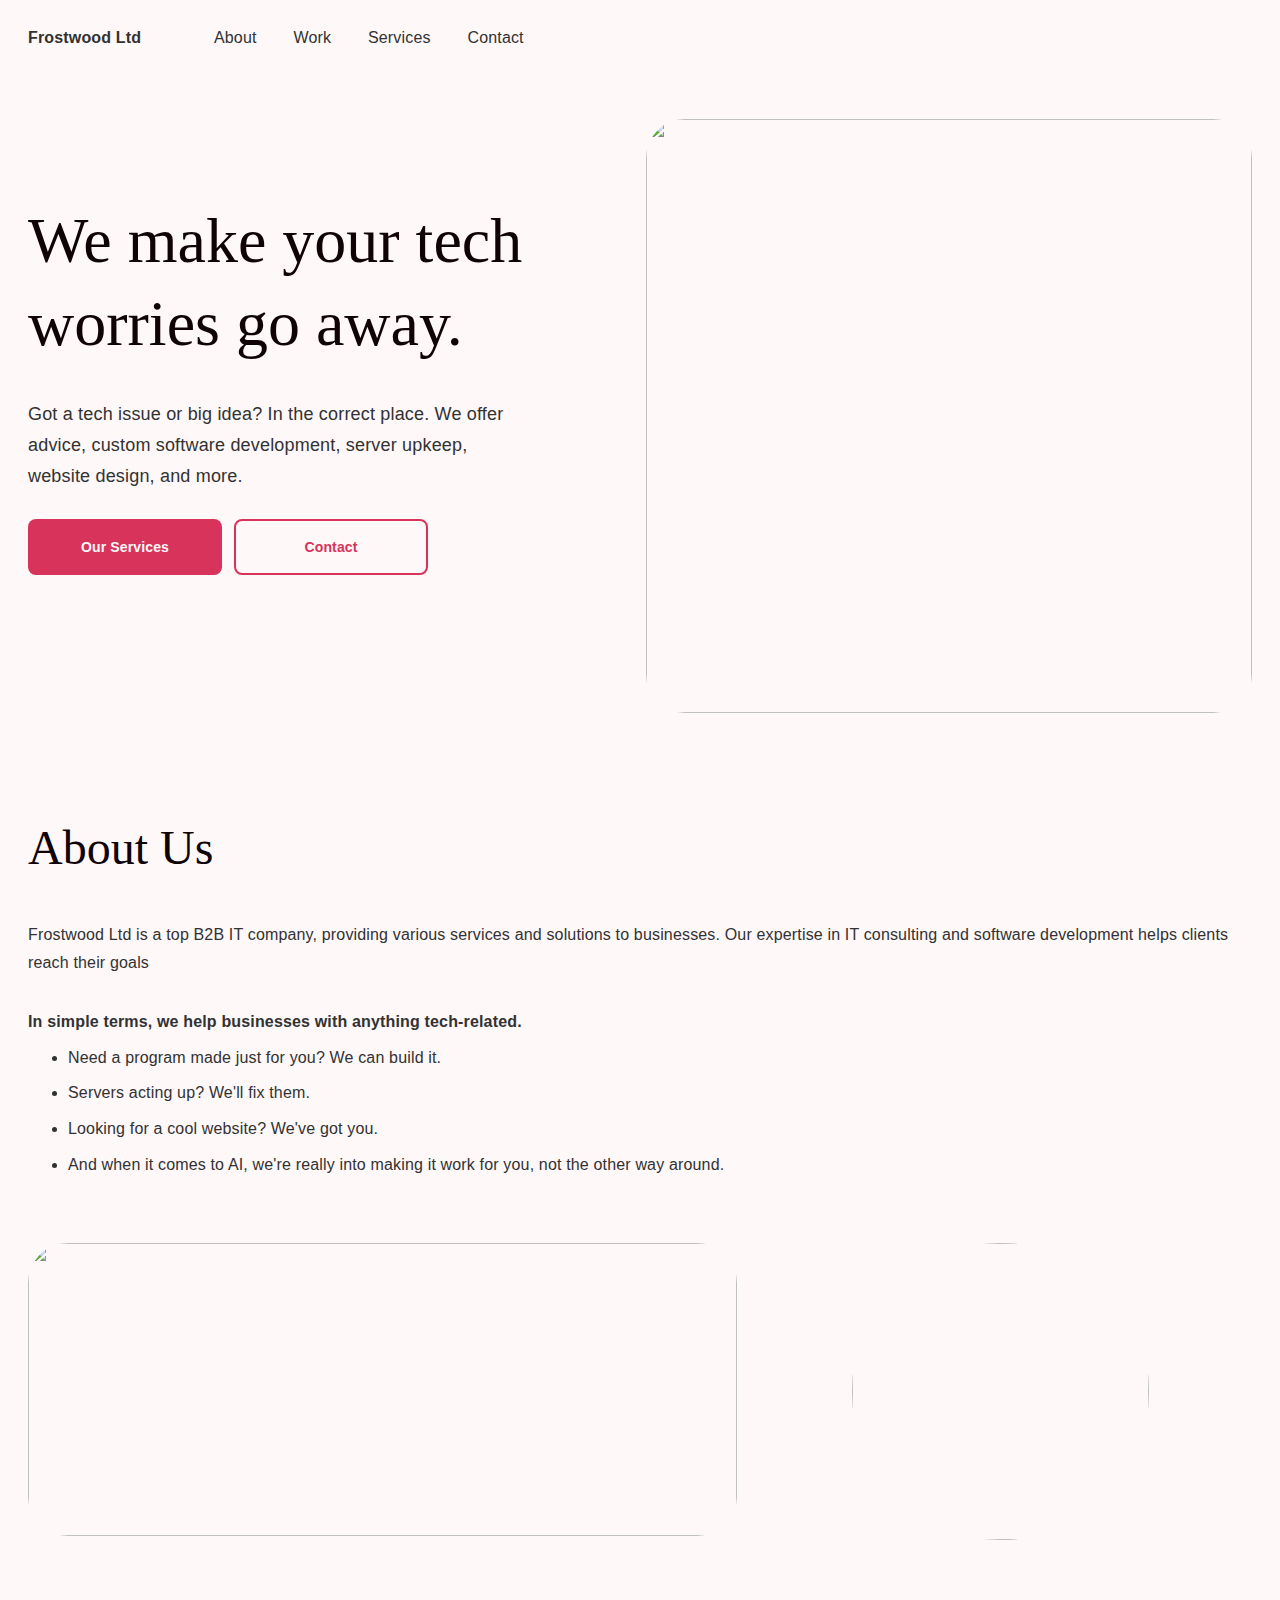
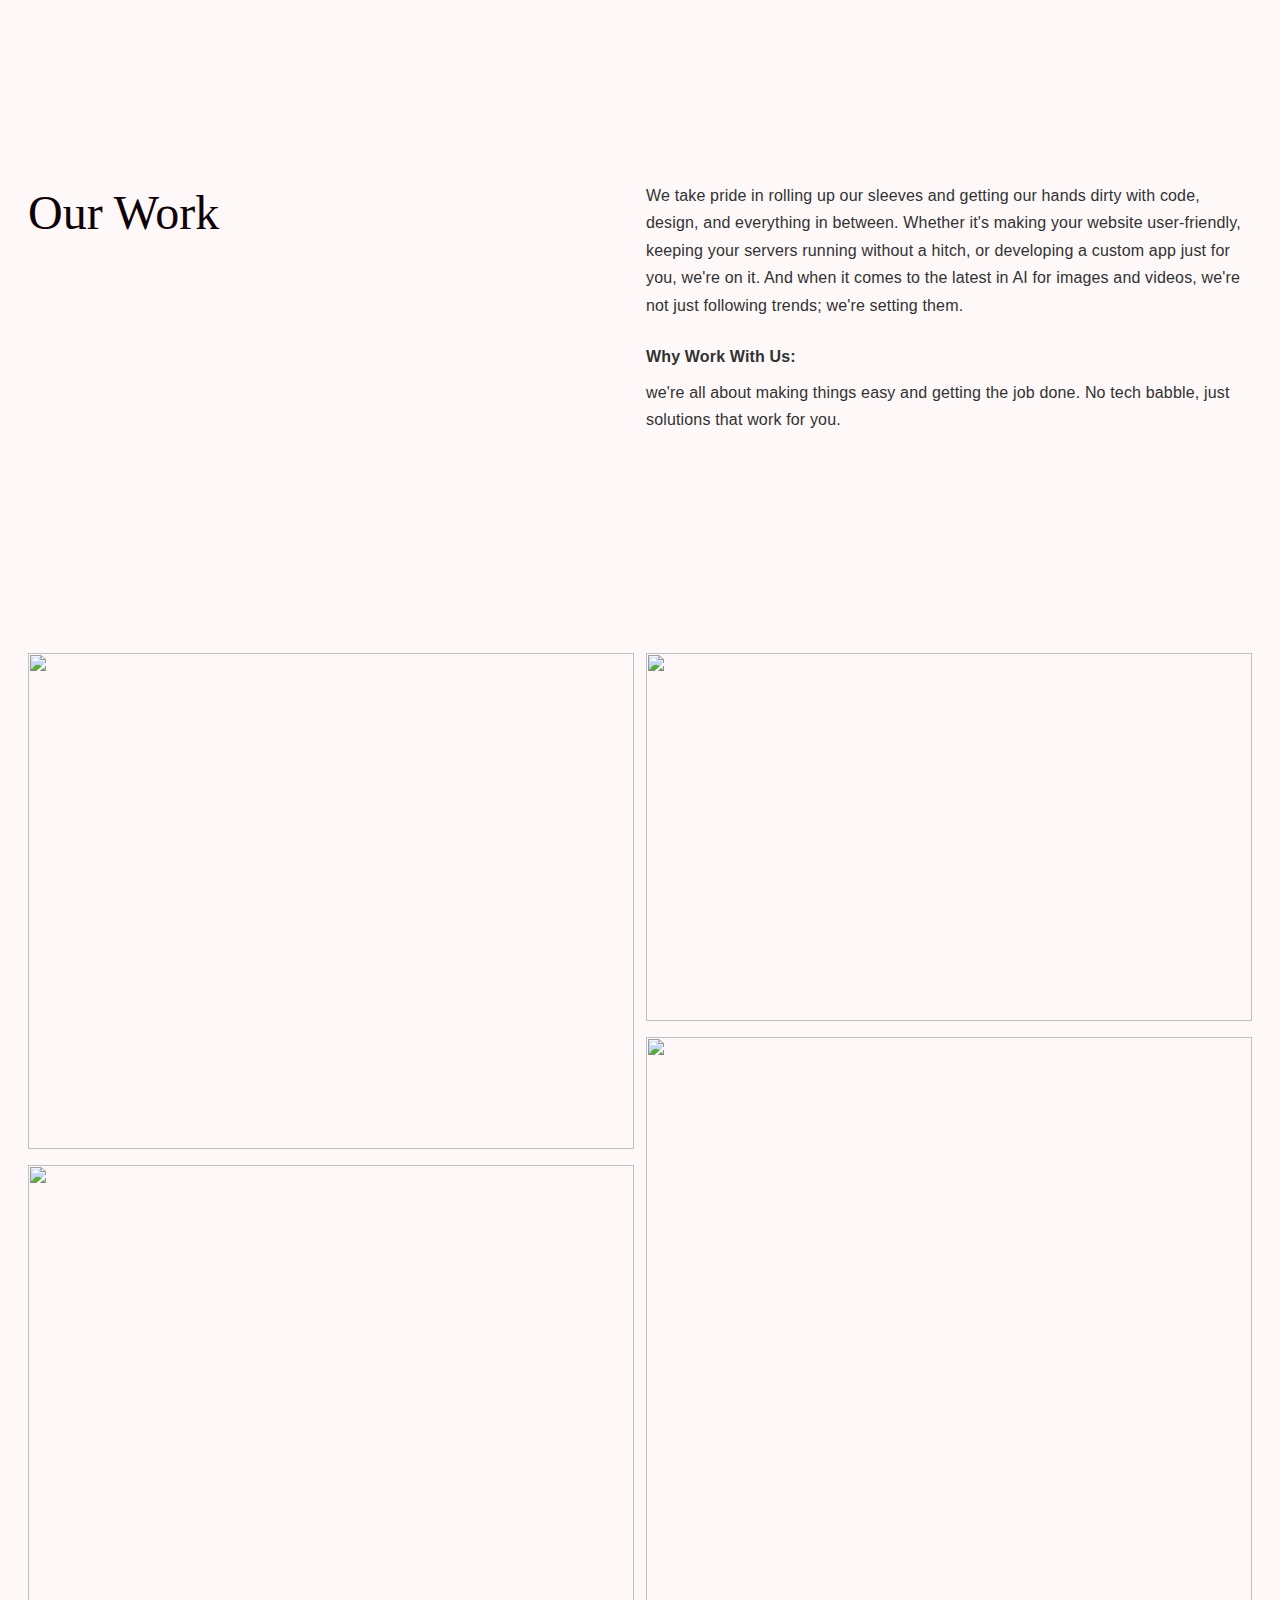
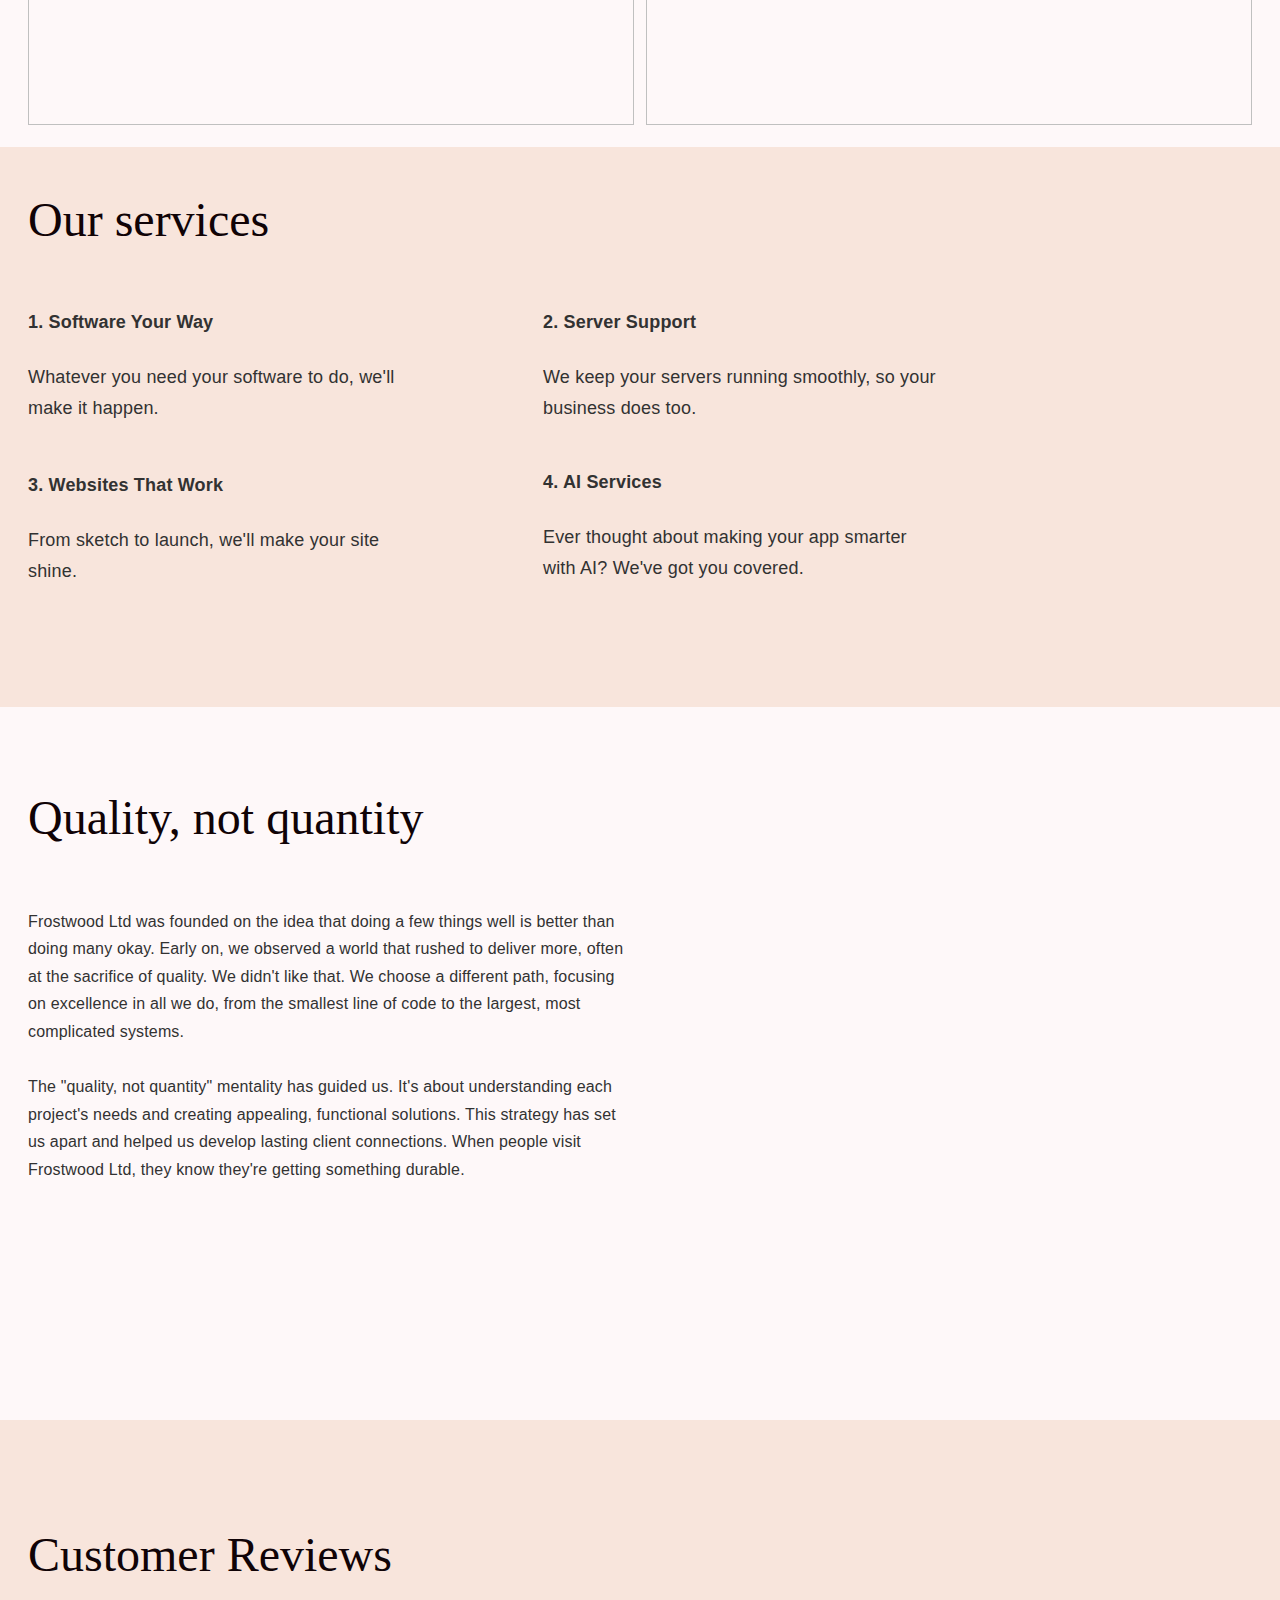
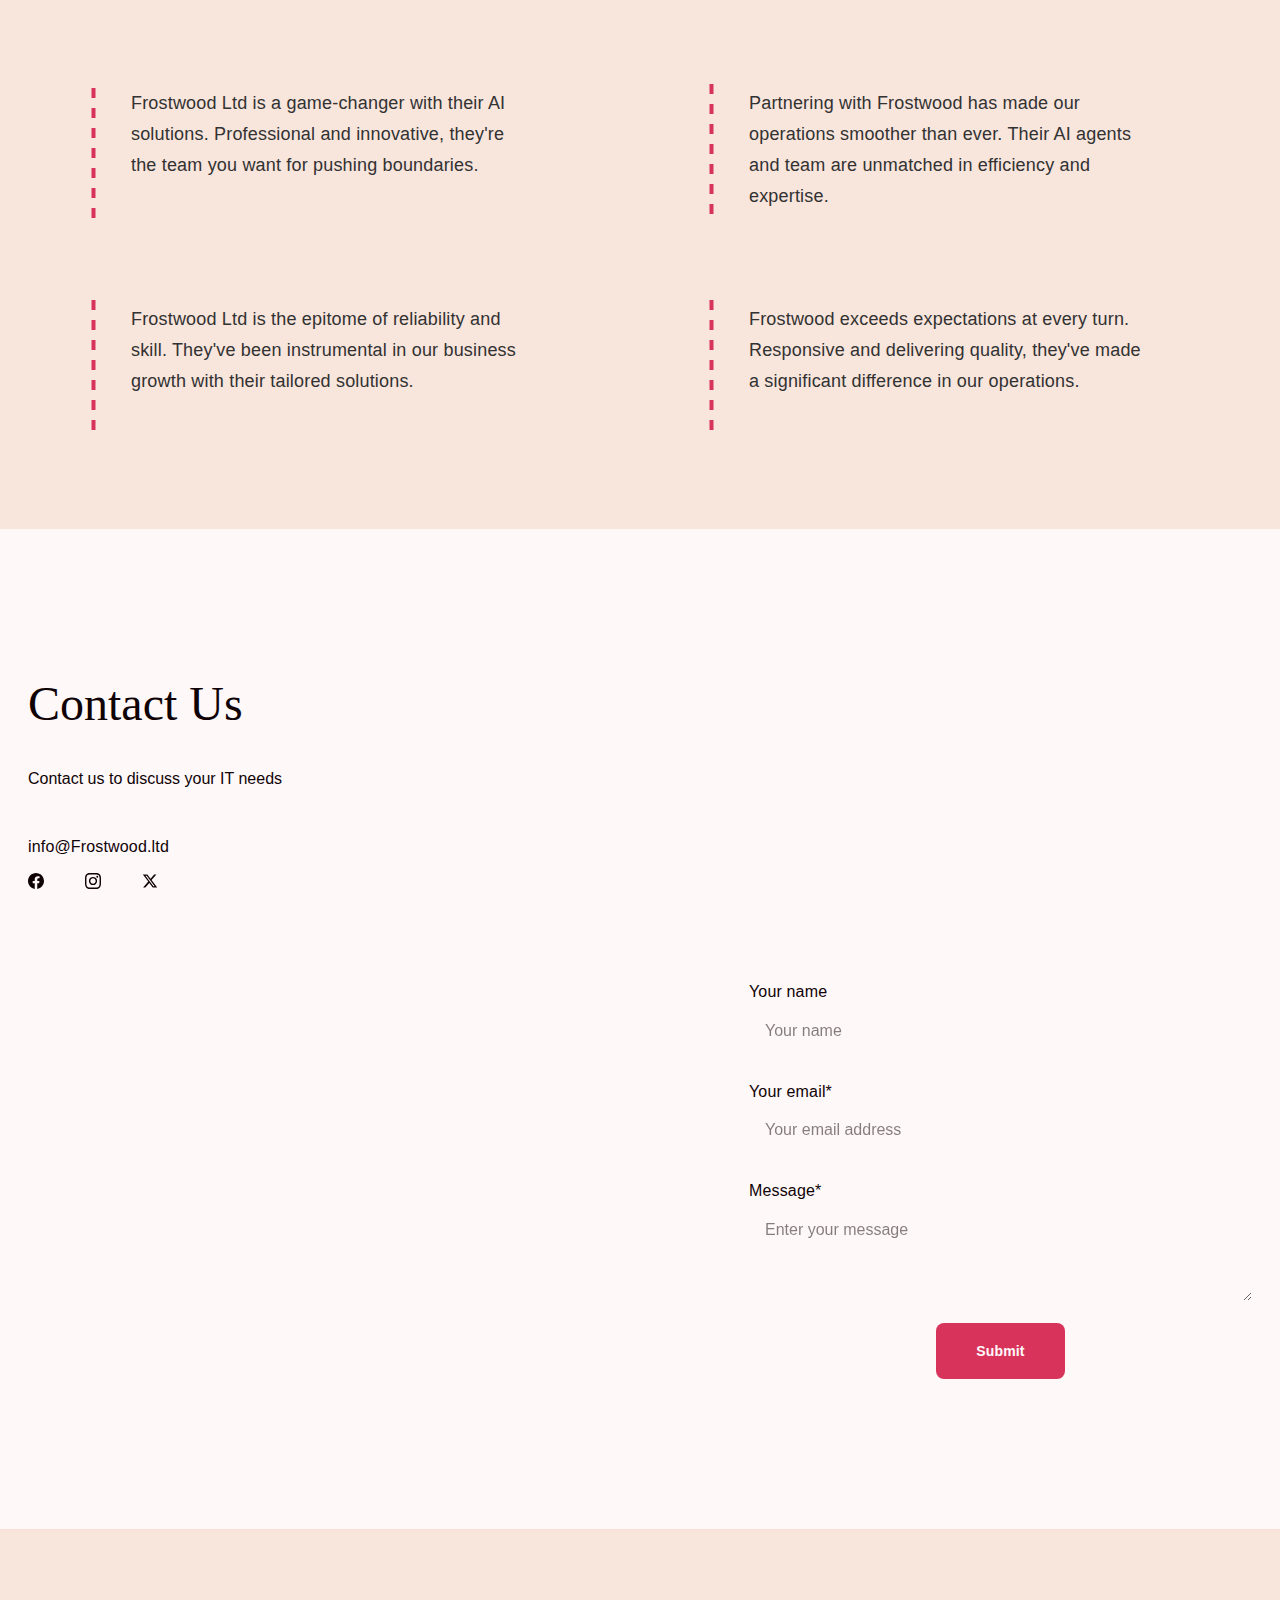
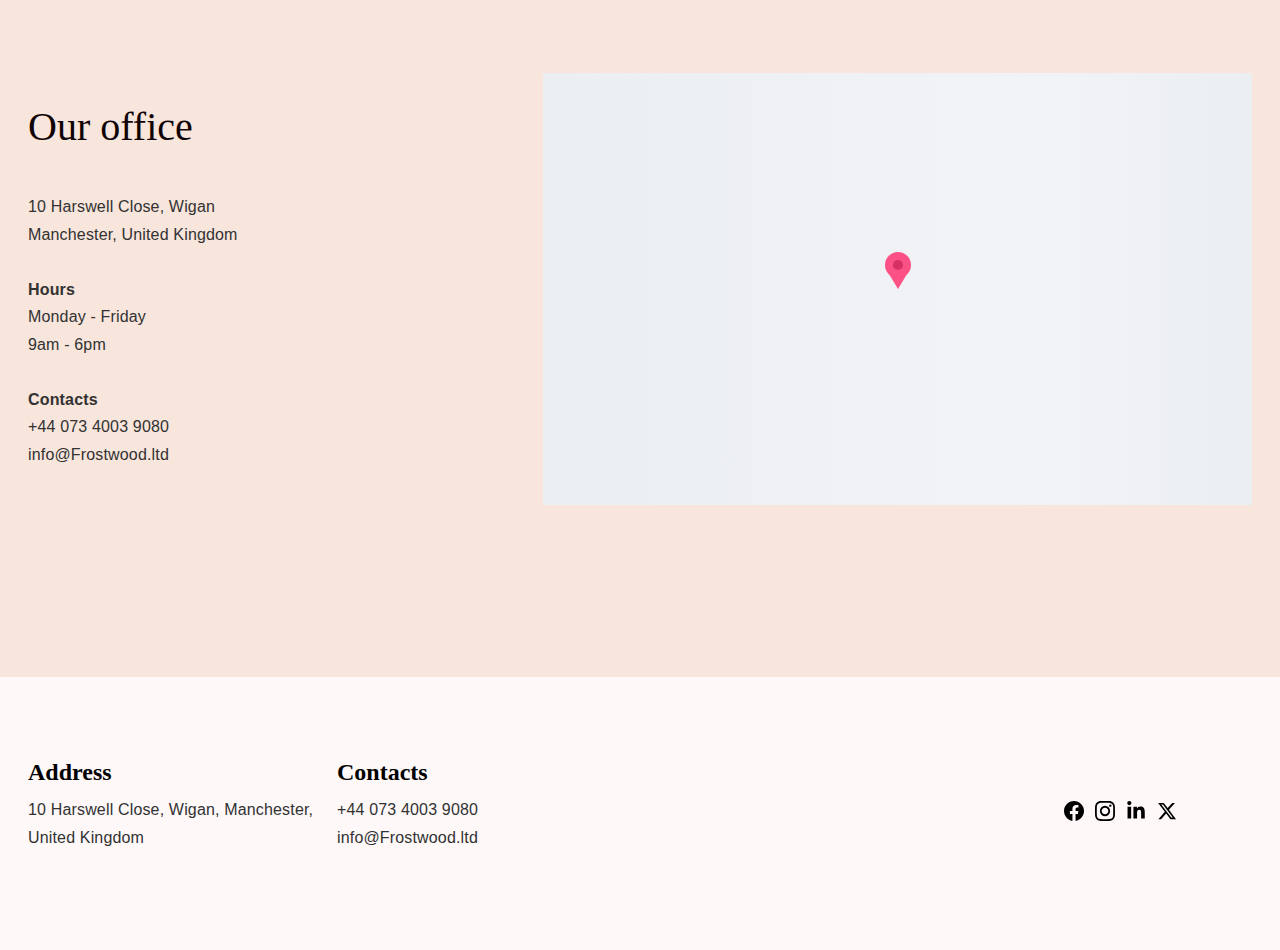
==== index.html @ 43519fcf "Add files via upload" ====
<html lang="en"> <!--
* PyWebCopy Engine [version 7.0.2]
* Copyright 2020; Raja Tomar
* File mirrored from [https://Frostwood.ltd/]
* At UTC datetime: [2024-03-27 03:48:29.745643]
--><head><meta charset="utf-8"><meta name="viewport" content="width=device-width, initial-scale=1.0"><!--[--><title>Frostwood Ltd - IT Services and Solutions | Frostwood Ltd</title><meta name="description" content="Frostwood Ltd is a leading B2B IT company offering a wide range of services and solutions for businesses. Contact us to discuss your IT needs."><link rel="icon" href="../assets.zyrosite.com/cdn-cgi/image/format_auto_w_48_h_48_fit_crop_f_png/Y4LpWR9bbJT28WLG/Frostwoodfavicom-AVLNZ2ZabDi8En4r.png"><link rel="apple-touch-icon" href="../assets.zyrosite.com/cdn-cgi/image/format_auto_w_48_h_48_fit_crop_f_png/Y4LpWR9bbJT28WLG/Frostwoodfavicom-AVLNZ2ZabDi8En4r.png"><meta content="https://Frostwood.ltd/" property="og:url"><link rel="canonical" href="./index.html"><meta content="Frostwood Ltd - IT Services and Solutions | Frostwood Ltd" property="og:title"><meta name="twitter:title" content="Frostwood Ltd - IT Services and Solutions | Frostwood Ltd"><meta content="website" property="og:type"><meta property="og:description" content="Frostwood Ltd is a leading B2B IT company offering a wide range of services and solutions for businesses. Contact us to discuss your IT needs."><meta name="twitter:description" content="Frostwood Ltd is a leading B2B IT company offering a wide range of services and solutions for businesses. Contact us to discuss your IT needs."><meta property="og:site_name" content="Frostwood Ltd"><meta name="keywords" content="IT services, IT solutions, B2B IT company"><meta content="https://assets.zyrosite.com/cdn-cgi/image/format=auto,w=1200,h=630,fit=crop,f=jpeg/Y4LpWR9bbJT28WLG/headerFrostwood-YKbNG4GEyqcWjRDV.png" property="og:image"><meta content="https://assets.zyrosite.com/cdn-cgi/image/format=auto,w=1200,h=630,fit=crop,f=jpeg/Y4LpWR9bbJT28WLG/headerFrostwood-YKbNG4GEyqcWjRDV.png" name="twitter:image"><meta content="" property="og:image:alt"><meta content="" name="twitter:image:alt"><meta name="twitter:card" content="summary_large_image"><!----><link rel="preconnect"><!----><!----><!----><link rel="preconnect"><!----><!--[--><link rel="alternate" hreflang="x-default" href="./index.html"><!--]--><link href="../cdn.zyrosite.com/u1/google-fonts/font-faces_family_Playfair_Display_wght_400_family_Poppins_wght_400_500_600_700_display_swap.css" rel="preconnect"><link href="../cdn.zyrosite.com/u1/google-fonts/font-faces_family_Playfair_Display_wght_400_family_Poppins_wght_400_500_600_700_display_swap.css" rel="preload" as="style"><link href="../cdn.zyrosite.com/u1/google-fonts/font-faces_family_Playfair_Display_wght_400_family_Poppins_wght_400_500_600_700_display_swap.css" rel="stylesheet" referrerpolicy="no-referrer"><!--]--><style></style><link rel="prefetch" href="../cdn.zyrosite.com/cdn-builder-placeholders/astro-traffic.txt"><style>
a, u {
text-decoration: none !important;
}
</style><link rel="stylesheet" href="astro-1709679775303/slug_.BMLw-Tmj.css">
<style>#fb-root{position:relative;z-index:17}#fb-root .fb_dialog{left:-1000px}:root{--color-meteorite-dark: #2f1c6a;--color-meteorite: #8c85ff;--color-meteorite-light: #d5dfff;--color-primary-dark: #5025d1;--color-primary: #673de6;--color-primary-light: #ebe4ff;--color-danger-dark: #d63163;--color-danger: #fc5185;--color-danger-light: #ffe8ef;--color-warning-dark: #fea419;--color-warning: #ffcd35;--color-warning-light: #fff8e2;--color-success-dark: #008361;--color-success: #00b090;--color-success-light: #def4f0;--color-dark: #1d1e20;--color-gray-dark: #36344d;--color-gray: #727586;--color-gray-border: #dadce0;--color-gray-light: #f2f3f6;--color-light: #fff;--color-azure: #357df9;--color-azure-light: #e3ebf9;--color-azure-dark: #265ab2}.whats-app-bubble{position:fixed;right:20px;bottom:24px;z-index:17;display:flex;cursor:pointer;border-radius:100px;box-shadow:#00000026 0 4px 12px}.whats-app-bubble--next-to-messenger{right:95px}.globalClass_2ebe{position:relative;z-index:17}#wtpQualitySign_fixedCSS,#wtpQualitySign_popupCSS{bottom:10px!important}#wtpQualitySign_fixedCSS{z-index:17!important}#wtpQualitySign_popupCSS{z-index:18!important}
</style></head> <body> <div> <style>astro-island,astro-slot,astro-static-slot{display:contents}</style><script>(()=>{var e=async t=>{await(await t())()};(self.Astro||(self.Astro={})).only=e;window.dispatchEvent(new Event("astro:only"));})();;(()=>{var b=Object.defineProperty;var f=(c,o,i)=>o in c?b(c,o,{enumerable:!0,configurable:!0,writable:!0,value:i}):c[o]=i;var l=(c,o,i)=>(f(c,typeof o!="symbol"?o+"":o,i),i);var p;{let c={0:t=>m(t),1:t=>i(t),2:t=>new RegExp(t),3:t=>new Date(t),4:t=>new Map(i(t)),5:t=>new Set(i(t)),6:t=>BigInt(t),7:t=>new URL(./t.html),8:t=>new Uint8Array(t),9:t=>new Uint16Array(t),10:t=>new Uint32Array(t)},o=t=>{let[e,r]=t;return e in c?c[e](r):void 0},i=t=>t.map(o),m=t=>typeof t!="object"||t===null?t:Object.fromEntries(Object.entries(t).map(([e,r])=>[e,o(r)]));customElements.get("astro-island")||customElements.define("astro-island",(p=class extends HTMLElement{constructor(){super(...arguments);l(this,"Component");l(this,"hydrator");l(this,"hydrate",async()=>{var d;if(!this.hydrator||!this.isConnected)return;let e=(d=this.parentElement)==null?void 0:d.closest("astro-island[ssr]");if(e){e.addEventListener("astro:hydrate",this.hydrate,{once:!0});return}let r=this.querySelectorAll("astro-slot"),a={},h=this.querySelectorAll("template[data-astro-template]");for(let n of h){let s=n.closest(this.tagName);s!=null&&s.isSameNode(this)&&(a[n.getAttribute("data-astro-template")||"default"]=n.innerHTML,n.remove())}for(let n of r){let s=n.closest(this.tagName);s!=null&&s.isSameNode(this)&&(a[n.getAttribute("name")||"default"]=n.innerHTML)}let u;try{u=this.hasAttribute("props")?m(JSON.parse(this.getAttribute("props"))):{}}catch(n){let s=this.getAttribute("component-url")||"<unknown>",y=this.getAttribute("component-export");throw y&&(s+=` (export ${y})`),console.error(`[hydrate] Error parsing props for component ${s}`,this.getAttribute("props"),n),n}await this.hydrator(this)(this.Component,u,a,{client:this.getAttribute("client")}),this.removeAttribute("ssr"),this.dispatchEvent(new CustomEvent("astro:hydrate"))});l(this,"unmount",()=>{this.isConnected||this.dispatchEvent(new CustomEvent("astro:unmount"))})}disconnectedCallback(){document.removeEventListener("astro:after-swap",this.unmount),document.addEventListener("astro:after-swap",this.unmount,{once:!0})}connectedCallback(){if(!this.hasAttribute("await-children")||document.readyState==="interactive"||document.readyState==="complete")this.childrenConnectedCallback();else{let e=()=>{document.removeEventListener("DOMContentLoaded",e),r.disconnect(),this.childrenConnectedCallback()},r=new MutationObserver(()=>{var a;((a=this.lastChild)==null?void 0:a.nodeType)===Node.COMMENT_NODE&&this.lastChild.nodeValue==="astro:end"&&(this.lastChild.remove(),e())});r.observe(this,{childList:!0}),document.addEventListener("DOMContentLoaded",e)}}async childrenConnectedCallback(){let e=this.getAttribute("before-hydration-url");e&&await import(e),this.start()}start(){let e=JSON.parse(this.getAttribute("opts")),r=this.getAttribute("client");if(Astro[r]===void 0){window.addEventListener(`astro:${r}`,()=>this.start(),{once:!0});return}Astro[r](async()=>{let a=this.getAttribute("renderer-url"),[h,{default:u}]=await Promise.all([import(this.getAttribute("component-url")),a?import(a):()=>()=>{}]),d=this.getAttribute("component-export")||"default";if(!d.includes("."))this.Component=h[d];else{this.Component=h;for(let n of d.split("."))this.Component=this.Component[n]}return this.hydrator=u,this.hydrate},e,this)}attributeChangedCallback(){this.hydrate()}},l(p,"observedAttributes",["props"]),p))}})();</script><astro-island uid="Z1FSyiU" component-url="/_astro-1709679775303/ClientHead.CADEB83q.js" component-export="default" renderer-url="/_astro-1709679775303/client.CMFk_dBP.js" props='{"page-noindex":[0],"canonical-url":[0,"https://Frostwood.ltd/"],"site-meta":[0,{"version":[0,136],"isLayout":[0,true],"template":[0,"aigenerated"],"metaTitle":[0,"Frostwood Ltd"],"customMeta":[0,"&lt;style&gt;\na, u {\ntext-decoration: none !important;\n}\n&lt;/style&gt;"],"ogImageAlt":[0,""],"buttonSetId":[0,"1"],"faviconPath":[0,"Frostwoodfavicom-AVLNZ2ZabDi8En4r.png"],"ogImagePath":[0,"headerFrostwood-YKbNG4GEyqcWjRDV.png"],"headerHeight":[0,192.328125],"defaultLocale":[0,"system"],"faviconOrigin":[0,"assets"],"ogImageOrigin":[0,"assets"],"metaHtmlLanguage":[0,"en"],"customBodyElements":[0,""],"customHeadElements":[0,"&lt;style&gt;\na, u {\ntext-decoration: none !important;\n}\n&lt;/style&gt;"],"headerHeightMobile":[0,119.90625],"isCookieBarEnabled":[0,true],"typographyStylesId":[0,"kirkwood"],"demoEcommerceStoreId":[0,"demo_01G0E9P2R0CFTNBWEEFCEV8EG5"],"shouldAddWWWPrefixToDomain":[0,false]}],"domain":[0,"Frostwood.ltd"]}' ssr="" client="only" opts='{"name":"ClientHead","value":"vue"}'></astro-island> <script>(()=>{var e=async t=>{await(await t())()};(self.Astro||(self.Astro={})).load=e;window.dispatchEvent(new Event("astro:load"));})();</script><astro-island uid="KyXwk" component-url="/_astro-1709679775303/Page.ByGg3NwS.js" component-export="default" renderer-url="/_astro-1709679775303/client.CMFk_dBP.js" props="{&quot;page-data&quot;:[0,{&quot;pages&quot;:[0,{&quot;ai-0j3Ie&quot;:[0,{&quot;meta&quot;:[0,{&quot;title&quot;:[0,&quot;Frostwood Ltd - IT Services and Solutions&quot;],&quot;keywords&quot;:[1,[[0,&quot;IT services&quot;],[0,&quot;IT solutions&quot;],[0,&quot;B2B IT company&quot;]]],&quot;description&quot;:[0,&quot;Frostwood Ltd is a leading B2B IT company offering a wide range of services and solutions for businesses. Contact us to discuss your IT needs.&quot;]}],&quot;name&quot;:[0,&quot;Home&quot;],&quot;slug&quot;:[0,&quot;home&quot;],&quot;type&quot;:[0,&quot;default&quot;],&quot;blocks&quot;:[1,[[0,&quot;z-4Q5X&quot;],[0,&quot;zV9bkq&quot;],[0,&quot;zFwESE&quot;],[0,&quot;zbOwrE&quot;],[0,&quot;zNoTat&quot;],[0,&quot;zBa3Mh&quot;],[0,&quot;zrM2qf&quot;],[0,&quot;zeXuZg&quot;],[0,&quot;zf1awh&quot;],[0,&quot;zKYt-b&quot;],[0,&quot;zMIQDF&quot;]]]}]}],&quot;blocks&quot;:[0,{&quot;header&quot;:[0,{&quot;type&quot;:[0,&quot;BlockNavigation&quot;],&quot;mobile&quot;:[0,{&quot;logoHeight&quot;:[0,50.72164948453608]}],&quot;desktop&quot;:[0,{&quot;logoHeight&quot;:[0,50.72164948453608]}],&quot;settings&quot;:[0,{&quot;styles&quot;:[0,{&quot;width&quot;:[0,&quot;1240px&quot;],&quot;padding&quot;:[0,&quot;32px 16px 32px 16px&quot;],&quot;m-padding&quot;:[0,&quot;24px 16px 24px 16px&quot;],&quot;logo-width&quot;:[0,&quot;164.32421875px&quot;],&quot;cartIconSize&quot;:[0,&quot;24px&quot;],&quot;m-logo-width&quot;:[0,&quot;164.32421875px&quot;],&quot;oldContentWidth&quot;:[0,&quot;1600px&quot;],&quot;menu-item-spacing&quot;:[0,&quot;24px&quot;],&quot;space-between-menu&quot;:[0,&quot;0px&quot;],&quot;m-menu-item-spacing&quot;:[0,&quot;20px&quot;],&quot;contrastBackgroundColor&quot;:[0,&quot;rgb(224, 224, 224)&quot;]}],&quot;cartText&quot;:[0,&quot;&quot;],&quot;isSticky&quot;:[0,false],&quot;showLogo&quot;:[0,true],&quot;isCartVisible&quot;:[0,true],&quot;logoImagePath&quot;:[0,&quot;logo-black-A3QZNxEplaSoxKBo.svg&quot;],&quot;logoPlacement&quot;:[0,&quot;center&quot;],&quot;logoImageOrigin&quot;:[0,&quot;assets&quot;],&quot;m-logoPlacement&quot;:[0,&quot;left&quot;],&quot;navigationPlacement&quot;:[0,&quot;center&quot;],&quot;m-navigationPlacement&quot;:[0,&quot;right&quot;]}],&quot;zindexes&quot;:[1,[]],&quot;background&quot;:[0,{&quot;color&quot;:[0,&quot;rgb(254, 248, 249)&quot;],&quot;current&quot;:[0,&quot;color&quot;],&quot;isTransparent&quot;:[0,false]}],&quot;components&quot;:[1,[]],&quot;logoAspectRatio&quot;:[0,3.2333333333333334],&quot;navLinkTextColor&quot;:[0,&quot;rgb(254, 248, 249)&quot;],&quot;navLinkTextColorHover&quot;:[0,&quot;rgb(254, 248, 249)&quot;]}],&quot;z-4Q5X&quot;:[0,{&quot;type&quot;:[0,&quot;BlockLayout&quot;],&quot;mobile&quot;:[0,{&quot;minHeight&quot;:[0,20]}],&quot;desktop&quot;:[0,{&quot;minHeight&quot;:[0,79]}],&quot;settings&quot;:[0,{&quot;styles&quot;:[0,{&quot;rows&quot;:[0,9],&quot;width&quot;:[0,&quot;1224px&quot;],&quot;row-gap&quot;:[0,&quot;0px&quot;],&quot;row-size&quot;:[0,&quot;64px&quot;],&quot;column-gap&quot;:[0,&quot;0px&quot;],&quot;block-padding&quot;:[0,&quot;16px 0px 16px 0px&quot;],&quot;m-block-padding&quot;:[0,&quot;64px 16px 64px 16px&quot;],&quot;grid-gap-history&quot;:[0,&quot;16px 24px&quot;]}]}],&quot;zindexes&quot;:[1,[[0,&quot;z0-WAp&quot;]]],&quot;background&quot;:[0,{&quot;color&quot;:[0,&quot;rgb(254, 248, 249)&quot;],&quot;current&quot;:[0,&quot;color&quot;]}],&quot;components&quot;:[1,[[0,&quot;z0-WAp&quot;]]],&quot;initialBlockId&quot;:[0,&quot;RPq5TwD0P&quot;]}],&quot;zBa3Mh&quot;:[0,{&quot;type&quot;:[0,&quot;BlockLayout&quot;],&quot;htmlId&quot;:[0,&quot;services&quot;],&quot;mobile&quot;:[0,{&quot;minHeight&quot;:[0,594]}],&quot;desktop&quot;:[0,{&quot;minHeight&quot;:[0,560]}],&quot;settings&quot;:[0,{&quot;styles&quot;:[0,{&quot;rows&quot;:[0,8],&quot;row-gap&quot;:[0,&quot;16px&quot;],&quot;row-size&quot;:[0,&quot;48px&quot;],&quot;column-gap&quot;:[0,&quot;24px&quot;],&quot;block-padding&quot;:[0,&quot;16px 0&quot;],&quot;m-block-padding&quot;:[0,&quot;56px 16px&quot;],&quot;grid-gap-history&quot;:[0,&quot;16px 24px&quot;]}]}],&quot;zindexes&quot;:[1,[[0,&quot;z8RwVB&quot;],[0,&quot;zWvGFU&quot;],[0,&quot;z1AFRJ&quot;],[0,&quot;zdLBrX&quot;],[0,&quot;zaPYMm&quot;]]],&quot;background&quot;:[0,{&quot;color&quot;:[0,&quot;rgba(230, 159, 126, 0.27)&quot;],&quot;current&quot;:[0,&quot;color&quot;]}],&quot;components&quot;:[1,[[0,&quot;zdLBrX&quot;],[0,&quot;z8RwVB&quot;],[0,&quot;zWvGFU&quot;],[0,&quot;z1AFRJ&quot;],[0,&quot;zaPYMm&quot;]]],&quot;initialBlockId&quot;:[0,&quot;NNFbrOuofU&quot;],&quot;isMobileAutoPositioningEnabled&quot;:[0,true]}],&quot;zFwESE&quot;:[0,{&quot;type&quot;:[0,&quot;BlockLayout&quot;],&quot;aiData&quot;:[0,{&quot;type&quot;:[0,&quot;about&quot;]}],&quot;htmlId&quot;:[0,&quot;about&quot;],&quot;mobile&quot;:[0,{&quot;minHeight&quot;:[0,1099]}],&quot;desktop&quot;:[0,{&quot;minHeight&quot;:[0,924.5]}],&quot;settings&quot;:[0,{&quot;styles&quot;:[0,{&quot;block-padding&quot;:[0,&quot;16px 0 16px 0&quot;],&quot;m-block-padding&quot;:[0,&quot;16px&quot;],&quot;contrastBackgroundColor&quot;:[0,&quot;rgb(27, 57, 90)&quot;]}]}],&quot;zindexes&quot;:[1,[[0,&quot;zV6J28&quot;],[0,&quot;zCt4SV&quot;],[0,&quot;zDU-Jg&quot;],[0,&quot;zCayO4&quot;]]],&quot;background&quot;:[0,{&quot;color&quot;:[0,&quot;rgb(254, 248, 249)&quot;],&quot;current&quot;:[0,&quot;color&quot;]}],&quot;components&quot;:[1,[[0,&quot;zV6J28&quot;],[0,&quot;zCt4SV&quot;],[0,&quot;zDU-Jg&quot;],[0,&quot;zCayO4&quot;]]],&quot;initialBlockId&quot;:[0,&quot;zdXqMc&quot;],&quot;isMobileAutoPositioningEnabled&quot;:[0,true]}],&quot;zKYt-b&quot;:[0,{&quot;type&quot;:[0,&quot;BlockLayout&quot;],&quot;mobile&quot;:[0,{&quot;minHeight&quot;:[0,537]}],&quot;desktop&quot;:[0,{&quot;minHeight&quot;:[0,748]}],&quot;settings&quot;:[0,{&quot;styles&quot;:[0,{&quot;cols&quot;:[0,&quot;12&quot;],&quot;rows&quot;:[0,11],&quot;width&quot;:[0,&quot;1224px&quot;],&quot;m-rows&quot;:[0,&quot;1&quot;],&quot;col-gap&quot;:[0,&quot;24px&quot;],&quot;row-gap&quot;:[0,&quot;16px&quot;],&quot;row-size&quot;:[0,&quot;48px&quot;],&quot;column-gap&quot;:[0,&quot;24px&quot;],&quot;block-padding&quot;:[0,&quot;16px 0 16px 0&quot;],&quot;m-block-padding&quot;:[0,&quot;40px 16px 40px 16px&quot;]}]}],&quot;zindexes&quot;:[1,[[0,&quot;zvGxQY&quot;],[0,&quot;zPYStJ&quot;],[0,&quot;zZjt5A&quot;]]],&quot;background&quot;:[0,{&quot;color&quot;:[0,&quot;rgba(230, 159, 126, 0.27)&quot;],&quot;current&quot;:[0,&quot;color&quot;]}],&quot;components&quot;:[1,[[0,&quot;zvGxQY&quot;],[0,&quot;zPYStJ&quot;],[0,&quot;zZjt5A&quot;]]],&quot;initialBlockId&quot;:[0,&quot;dctPATefw&quot;],&quot;isMobileAutoPositioningEnabled&quot;:[0,true]}],&quot;zMIQDF&quot;:[0,{&quot;type&quot;:[0,&quot;BlockLayout&quot;],&quot;mobile&quot;:[0,{&quot;minHeight&quot;:[0,268]}],&quot;desktop&quot;:[0,{&quot;minHeight&quot;:[0,272]}],&quot;settings&quot;:[0,{&quot;styles&quot;:[0,{&quot;cols&quot;:[0,&quot;12&quot;],&quot;rows&quot;:[0,4],&quot;width&quot;:[0,&quot;1224px&quot;],&quot;m-rows&quot;:[0,&quot;1&quot;],&quot;col-gap&quot;:[0,&quot;24px&quot;],&quot;row-gap&quot;:[0,&quot;16px&quot;],&quot;row-size&quot;:[0,&quot;48px&quot;],&quot;column-gap&quot;:[0,&quot;24px&quot;],&quot;block-padding&quot;:[0,&quot;16px 0 16px 0&quot;],&quot;m-block-padding&quot;:[0,&quot;40px 16px 40px 16px&quot;]}]}],&quot;zindexes&quot;:[1,[[0,&quot;zBpNmK&quot;],[0,&quot;z5snEH&quot;],[0,&quot;zh8H2X&quot;]]],&quot;background&quot;:[0,{&quot;color&quot;:[0,&quot;rgb(254, 248, 249)&quot;],&quot;current&quot;:[0,&quot;color&quot;]}],&quot;components&quot;:[1,[[0,&quot;zBpNmK&quot;],[0,&quot;zh8H2X&quot;],[0,&quot;z5snEH&quot;]]],&quot;initialBlockId&quot;:[0,&quot;M0MkL5Umj&quot;],&quot;isMobileAutoPositioningEnabled&quot;:[0,true]}],&quot;zNoTat&quot;:[0,{&quot;type&quot;:[0,&quot;BlockLayout&quot;],&quot;mobile&quot;:[0,{&quot;minHeight&quot;:[0,1040]}],&quot;desktop&quot;:[0,{&quot;minHeight&quot;:[0,1110]}],&quot;settings&quot;:[0,{&quot;styles&quot;:[0,{&quot;cols&quot;:[0,&quot;12&quot;],&quot;rows&quot;:[0,17],&quot;width&quot;:[0,&quot;1224px&quot;],&quot;m-rows&quot;:[0,&quot;1&quot;],&quot;col-gap&quot;:[0,&quot;24px&quot;],&quot;row-gap&quot;:[0,&quot;16px&quot;],&quot;row-size&quot;:[0,&quot;48px&quot;],&quot;column-gap&quot;:[0,&quot;24px&quot;],&quot;block-padding&quot;:[0,&quot;16px 0px 16px 0px&quot;],&quot;m-block-padding&quot;:[0,&quot;40px 16px 40px 16px&quot;],&quot;grid-gap-history&quot;:[0,&quot;16px 24px&quot;]}]}],&quot;zindexes&quot;:[1,[[0,&quot;zvoaxV&quot;],[0,&quot;zFuO-E&quot;],[0,&quot;zYd_PW&quot;],[0,&quot;zqJDhZ&quot;]]],&quot;background&quot;:[0,{&quot;color&quot;:[0,&quot;rgb(254, 248, 249)&quot;],&quot;current&quot;:[0,&quot;color&quot;]}],&quot;components&quot;:[1,[[0,&quot;zvoaxV&quot;],[0,&quot;zFuO-E&quot;],[0,&quot;zYd_PW&quot;],[0,&quot;zqJDhZ&quot;]]],&quot;initialBlockId&quot;:[0,&quot;d0xA9urLq&quot;]}],&quot;zV9bkq&quot;:[0,{&quot;type&quot;:[0,&quot;BlockLayout&quot;],&quot;aiData&quot;:[0,{&quot;type&quot;:[0,&quot;hero&quot;]}],&quot;mobile&quot;:[0,{&quot;minHeight&quot;:[0,807]}],&quot;desktop&quot;:[0,{&quot;minHeight&quot;:[0,658]}],&quot;settings&quot;:[0,{&quot;styles&quot;:[0,{&quot;block-padding&quot;:[0,&quot;16px 0 16px 0&quot;],&quot;m-block-padding&quot;:[0,&quot;16px&quot;],&quot;contrastBackgroundColor&quot;:[0,&quot;rgb(27, 57, 90)&quot;]}]}],&quot;zindexes&quot;:[1,[[0,&quot;zpfaAu&quot;],[0,&quot;zFXkaR&quot;],[0,&quot;zunOhR&quot;],[0,&quot;z1_iHF&quot;],[0,&quot;z2XYeG&quot;]]],&quot;background&quot;:[0,{&quot;color&quot;:[0,&quot;rgb(254, 248, 249)&quot;],&quot;current&quot;:[0,&quot;color&quot;]}],&quot;components&quot;:[1,[[0,&quot;zpfaAu&quot;],[0,&quot;zFXkaR&quot;],[0,&quot;zunOhR&quot;],[0,&quot;z1_iHF&quot;],[0,&quot;z2XYeG&quot;]]],&quot;initialBlockId&quot;:[0,&quot;zal2lD&quot;],&quot;isMobileAutoPositioningEnabled&quot;:[0,true]}],&quot;zbOwrE&quot;:[0,{&quot;type&quot;:[0,&quot;BlockLayout&quot;],&quot;htmlId&quot;:[0,&quot;work&quot;],&quot;mobile&quot;:[0,{&quot;minHeight&quot;:[0,534]}],&quot;desktop&quot;:[0,{&quot;minHeight&quot;:[0,575]}],&quot;settings&quot;:[0,{&quot;styles&quot;:[0,{&quot;rows&quot;:[0,7],&quot;width&quot;:[0,&quot;1224px&quot;],&quot;row-gap&quot;:[0,&quot;16px&quot;],&quot;row-size&quot;:[0,&quot;48px&quot;],&quot;column-gap&quot;:[0,&quot;24px&quot;],&quot;block-padding&quot;:[0,&quot;16px 0px 16px 0px&quot;],&quot;m-block-padding&quot;:[0,&quot;40px 16px 40px 16px&quot;]}]}],&quot;zindexes&quot;:[1,[[0,&quot;zTb_Wl&quot;],[0,&quot;zE3YDR&quot;]]],&quot;background&quot;:[0,{&quot;color&quot;:[0,&quot;rgb(254, 248, 249)&quot;],&quot;current&quot;:[0,&quot;color&quot;]}],&quot;components&quot;:[1,[[0,&quot;zTb_Wl&quot;],[0,&quot;zE3YDR&quot;]]],&quot;initialBlockId&quot;:[0,&quot;ykKcm_4jZ&quot;],&quot;isMobileAutoPositioningEnabled&quot;:[0,true]}],&quot;zeXuZg&quot;:[0,{&quot;type&quot;:[0,&quot;BlockLayout&quot;],&quot;aiData&quot;:[0,{&quot;type&quot;:[0,&quot;customer_reviews&quot;]}],&quot;mobile&quot;:[0,{&quot;minHeight&quot;:[0,765]}],&quot;desktop&quot;:[0,{&quot;minHeight&quot;:[0,709.5]}],&quot;settings&quot;:[0,{&quot;styles&quot;:[0,{&quot;block-padding&quot;:[0,&quot;16px 0 16px 0&quot;],&quot;m-block-padding&quot;:[0,&quot;16px&quot;]}]}],&quot;zindexes&quot;:[1,[[0,&quot;zjKCRX&quot;],[0,&quot;zcabWM&quot;],[0,&quot;zwiMYD&quot;],[0,&quot;zmgh-V&quot;],[0,&quot;zFDK8K&quot;],[0,&quot;zJVSZB&quot;],[0,&quot;zcUd2N&quot;],[0,&quot;zeklAN&quot;],[0,&quot;zzRL4m&quot;]]],&quot;background&quot;:[0,{&quot;color&quot;:[0,&quot;rgba(230, 159, 126, 0.27)&quot;],&quot;current&quot;:[0,&quot;color&quot;],&quot;overlay-opacity&quot;:[0,&quot;0.48&quot;]}],&quot;components&quot;:[1,[[0,&quot;zjKCRX&quot;],[0,&quot;zcabWM&quot;],[0,&quot;zwiMYD&quot;],[0,&quot;zmgh-V&quot;],[0,&quot;zFDK8K&quot;],[0,&quot;zJVSZB&quot;],[0,&quot;zcUd2N&quot;],[0,&quot;zeklAN&quot;],[0,&quot;zzRL4m&quot;]]],&quot;initialBlockId&quot;:[0,&quot;zIxThQ&quot;],&quot;isMobileAutoPositioningEnabled&quot;:[0,true]}],&quot;zf1awh&quot;:[0,{&quot;type&quot;:[0,&quot;BlockLayout&quot;],&quot;aiData&quot;:[0,{&quot;type&quot;:[0,&quot;contact&quot;]}],&quot;htmlId&quot;:[0,&quot;contact&quot;],&quot;mobile&quot;:[0,{&quot;minHeight&quot;:[0,839]}],&quot;desktop&quot;:[0,{&quot;minHeight&quot;:[0,1000]}],&quot;settings&quot;:[0,{&quot;styles&quot;:[0,{&quot;cols&quot;:[0,&quot;12&quot;],&quot;rows&quot;:[0,11],&quot;width&quot;:[0,&quot;1224px&quot;],&quot;m-rows&quot;:[0,&quot;1&quot;],&quot;col-gap&quot;:[0,&quot;24px&quot;],&quot;row-gap&quot;:[0,&quot;16px&quot;],&quot;row-size&quot;:[0,&quot;48px&quot;],&quot;column-gap&quot;:[0,&quot;24px&quot;],&quot;block-padding&quot;:[0,&quot;16px 0 16px 0&quot;],&quot;m-block-padding&quot;:[0,&quot;40px 16px 40px 16px&quot;]}]}],&quot;zindexes&quot;:[1,[[0,&quot;zHKzll&quot;],[0,&quot;z4P5_n&quot;],[0,&quot;znyWqA&quot;],[0,&quot;zfe5St&quot;],[0,&quot;zIOidK&quot;],[0,&quot;ze2gZ5&quot;],[0,&quot;z4XUBE&quot;]]],&quot;background&quot;:[0,{&quot;color&quot;:[0,&quot;rgb(254, 248, 249)&quot;],&quot;current&quot;:[0,&quot;color&quot;]}],&quot;components&quot;:[1,[[0,&quot;zHKzll&quot;],[0,&quot;z4P5_n&quot;],[0,&quot;znyWqA&quot;],[0,&quot;zfe5St&quot;],[0,&quot;zIOidK&quot;],[0,&quot;ze2gZ5&quot;],[0,&quot;z4XUBE&quot;]]],&quot;initialBlockId&quot;:[0,&quot;zK0uRZ&quot;]}],&quot;zrM2qf&quot;:[0,{&quot;type&quot;:[0,&quot;BlockLayout&quot;],&quot;mobile&quot;:[0,{&quot;minHeight&quot;:[0,505]}],&quot;desktop&quot;:[0,{&quot;minHeight&quot;:[0,713]}],&quot;settings&quot;:[0,{&quot;styles&quot;:[0,{&quot;rows&quot;:[0,10],&quot;width&quot;:[0,&quot;1224px&quot;],&quot;row-gap&quot;:[0,&quot;16px&quot;],&quot;row-size&quot;:[0,&quot;48px&quot;],&quot;column-gap&quot;:[0,&quot;24px&quot;],&quot;block-padding&quot;:[0,&quot;16px 0px 16px 0px&quot;],&quot;m-block-padding&quot;:[0,&quot;40px 16px 40px 16px&quot;]}]}],&quot;zindexes&quot;:[1,[[0,&quot;zQjxv-&quot;],[0,&quot;zx7Yvn&quot;],[0,&quot;z40qyM&quot;]]],&quot;background&quot;:[0,{&quot;color&quot;:[0,&quot;rgb(254, 248, 249)&quot;],&quot;current&quot;:[0,&quot;color&quot;]}],&quot;components&quot;:[1,[[0,&quot;zQjxv-&quot;],[0,&quot;zx7Yvn&quot;],[0,&quot;z40qyM&quot;]]],&quot;initialBlockId&quot;:[0,&quot;9xS8jWcHV&quot;]}]}],&quot;elements&quot;:[0,{&quot;z0-WAp&quot;:[0,{&quot;type&quot;:[0,&quot;GridTextBox&quot;],&quot;mobile&quot;:[0,{&quot;top&quot;:[0,25],&quot;left&quot;:[0,0],&quot;width&quot;:[0,319],&quot;height&quot;:[0,55]}],&quot;content&quot;:[0,&quot;&lt;p dir=\&quot;auto\&quot; style=\&quot;color: rgb(50, 50, 50)\&quot; class=\&quot;body\&quot;&gt;&lt;strong&gt;&lt;u&gt;&lt;a target=\&quot;_self\&quot; rel=\&quot;\&quot; href=\&quot;/\&quot; style=\&quot;text-decoration: none;\&quot; data-page-id=\&quot;ai-0j3Ie\&quot;&gt;Frostwood Ltd&lt;/a&gt;&lt;/u&gt;&lt;/strong&gt;                &lt;u&gt;&lt;a target=\&quot;_self\&quot; rel=\&quot;\&quot; href=\&quot;/#about\&quot; style=\&quot;text-decoration: none;\&quot;&gt;About&lt;/a&gt;&lt;/u&gt;        &lt;u&gt;&lt;a target=\&quot;_self\&quot; rel=\&quot;\&quot; href=\&quot;/#work\&quot; style=\&quot;text-decoration: none;\&quot;&gt;Work&lt;/a&gt;&lt;/u&gt;        &lt;u&gt;&lt;a target=\&quot;_self\&quot; rel=\&quot;\&quot; href=\&quot;/#services\&quot; style=\&quot;text-decoration: none;\&quot;&gt;Services&lt;/a&gt;&lt;/u&gt;        &lt;u&gt;&lt;a target=\&quot;_self\&quot; rel=\&quot;\&quot; href=\&quot;/#contact\&quot; style=\&quot;text-decoration: none;\&quot;&gt;Contact&lt;/a&gt;&lt;/u&gt;&lt;/p&gt;&quot;],&quot;desktop&quot;:[0,{&quot;top&quot;:[0,24],&quot;left&quot;:[0,0],&quot;width&quot;:[0,612],&quot;height&quot;:[0,28]}],&quot;settings&quot;:[0,{&quot;styles&quot;:[0,{&quot;text&quot;:[0,&quot;left&quot;],&quot;align&quot;:[0,&quot;flex-start&quot;],&quot;justify&quot;:[0,&quot;center&quot;],&quot;m-element-margin&quot;:[0,&quot;0 0 16px 0&quot;]}]}],&quot;initialElementId&quot;:[0,&quot;3xHCfHUce&quot;]}],&quot;z1AFRJ&quot;:[0,{&quot;type&quot;:[0,&quot;GridTextBox&quot;],&quot;mobile&quot;:[0,{&quot;top&quot;:[0,439],&quot;left&quot;:[0,0],&quot;width&quot;:[0,328],&quot;height&quot;:[0,86]}],&quot;content&quot;:[0,&quot;&lt;p dir=\&quot;auto\&quot; style=\&quot;color: rgb(50, 50, 50); --lineHeightMobile: 1.3; --fontSizeMobile: 16px; margin-bottom: 24px\&quot; class=\&quot;body-large\&quot;&gt;&lt;strong&gt;3. Websites That Work&lt;/strong&gt;&lt;/p&gt;&lt;p dir=\&quot;auto\&quot; style=\&quot;color: rgb(50, 50, 50); --lineHeightMobile: 1.3; --fontSizeMobile: 16px\&quot; class=\&quot;body-large\&quot;&gt;From sketch to launch, we'll make your site shine.&lt;/p&gt;&quot;],&quot;desktop&quot;:[0,{&quot;top&quot;:[0,323],&quot;left&quot;:[0,0],&quot;width&quot;:[0,400],&quot;height&quot;:[0,117]}],&quot;settings&quot;:[0,{&quot;styles&quot;:[0,{&quot;text&quot;:[0,&quot;left&quot;],&quot;align&quot;:[0,&quot;flex-start&quot;],&quot;justify&quot;:[0,&quot;flex-start&quot;],&quot;m-element-margin&quot;:[0,&quot;0 0 16px 0&quot;]}]}],&quot;initialElementId&quot;:[0,&quot;HinzlfFHB&quot;]}],&quot;z1_iHF&quot;:[0,{&quot;rel&quot;:[0,&quot;nofollow&quot;],&quot;type&quot;:[0,&quot;GridImage&quot;],&quot;aiData&quot;:[0,{&quot;type&quot;:[0,&quot;Image&quot;],&quot;index&quot;:[0,&quot;0&quot;]}],&quot;mobile&quot;:[0,{&quot;top&quot;:[0,395],&quot;left&quot;:[0,0],&quot;width&quot;:[0,328],&quot;height&quot;:[0,336],&quot;borderRadius&quot;:[0,&quot;30px&quot;]}],&quot;desktop&quot;:[0,{&quot;top&quot;:[0,40],&quot;left&quot;:[0,618],&quot;width&quot;:[0,606],&quot;height&quot;:[0,594],&quot;borderRadius&quot;:[0,&quot;39px&quot;]}],&quot;settings&quot;:[0,{&quot;alt&quot;:[0,&quot;&quot;],&quot;path&quot;:[0,&quot;pexels-sora-shimazaki-5668839-YanzEPOM8nTylJZv.jpg&quot;],&quot;origin&quot;:[0,&quot;assets&quot;],&quot;styles&quot;:[0,{&quot;align&quot;:[0,&quot;center&quot;],&quot;justify&quot;:[0,&quot;center&quot;],&quot;m-element-margin&quot;:[0,&quot;0 0 16px 0&quot;]}],&quot;clickAction&quot;:[0,&quot;none&quot;]}],&quot;initialElementId&quot;:[0,&quot;zJQwY0&quot;],&quot;fullResolutionWidth&quot;:[0,1920],&quot;fullResolutionHeight&quot;:[0,2352]}],&quot;z2XYeG&quot;:[0,{&quot;rel&quot;:[0,&quot;&quot;],&quot;href&quot;:[0,&quot;/#contact&quot;],&quot;type&quot;:[0,&quot;GridButton&quot;],&quot;aiData&quot;:[0,{&quot;type&quot;:[0,&quot;CTA Button&quot;],&quot;index&quot;:[0,&quot;0&quot;]}],&quot;mobile&quot;:[0,{&quot;top&quot;:[0,326],&quot;left&quot;:[0,170],&quot;width&quot;:[0,158],&quot;height&quot;:[0,48]}],&quot;target&quot;:[0,&quot;_self&quot;],&quot;content&quot;:[0,&quot;Contact&quot;],&quot;desktop&quot;:[0,{&quot;top&quot;:[0,440],&quot;left&quot;:[0,206],&quot;width&quot;:[0,194],&quot;height&quot;:[0,56],&quot;fontSize&quot;:[0,14]}],&quot;linkType&quot;:[0,&quot;anchored-section&quot;],&quot;settings&quot;:[0,{&quot;type&quot;:[0,&quot;primary&quot;],&quot;styles&quot;:[0,{&quot;align&quot;:[0,&quot;center&quot;],&quot;justify&quot;:[0,&quot;center&quot;],&quot;m-element-margin&quot;:[0,&quot;0 0 16px 0&quot;]}]}],&quot;fontColor&quot;:[0,&quot;rgb(216, 51, 91)&quot;],&quot;borderColor&quot;:[0,&quot;rgb(216, 51, 91)&quot;],&quot;borderWidth&quot;:[0,2],&quot;fontColorHover&quot;:[0,&quot;rgb(254, 248, 249)&quot;],&quot;backgroundColor&quot;:[0,&quot;rgba(217, 52, 93, 0)&quot;],&quot;borderColorHover&quot;:[0,&quot;rgb(216, 51, 91)&quot;],&quot;initialElementId&quot;:[0,&quot;zppRN5&quot;],&quot;backgroundColorHover&quot;:[0,&quot;rgb(216, 51, 91)&quot;]}],&quot;z40qyM&quot;:[0,{&quot;type&quot;:[0,&quot;GridImage&quot;],&quot;mobile&quot;:[0,{&quot;top&quot;:[0,678],&quot;left&quot;:[0,0],&quot;width&quot;:[0,328],&quot;height&quot;:[0,263]}],&quot;target&quot;:[0,&quot;_self&quot;],&quot;desktop&quot;:[0,{&quot;top&quot;:[0,80],&quot;left&quot;:[0,618],&quot;width&quot;:[0,606],&quot;height&quot;:[0,496]}],&quot;settings&quot;:[0,{&quot;alt&quot;:[0,&quot;&quot;],&quot;path&quot;:[0,&quot;pexels-evie-shaffer-4997547-Yyv2gJxy6DUEnE43.jpg&quot;],&quot;origin&quot;:[0,&quot;assets&quot;],&quot;styles&quot;:[0,{&quot;align&quot;:[0,&quot;center&quot;],&quot;justify&quot;:[0,&quot;center&quot;],&quot;m-element-margin&quot;:[0,&quot;0 0 16px 0&quot;]}]}],&quot;shapeMaskSource&quot;:[0,&quot;data:image/svg+xml,&lt;svg xmlns=\&quot;http://www.w3.org/2000/svg\&quot; width=\&quot;100%\&quot; height=\&quot;100%\&quot; preserveAspectRatio=\&quot;none\&quot; viewBox=\&quot;0 0 200 200\&quot; fill=\&quot;none\&quot;&gt;&lt;path fill-rule=\&quot;evenodd\&quot; clip-rule=\&quot;evenodd\&quot; d=\&quot;M148 0H0L52 200H200L148 0Z\&quot; fill=\&quot;%23727586\&quot;/&gt;&lt;/svg&gt;&quot;],&quot;initialElementId&quot;:[0,&quot;mNPrjoBRW&quot;],&quot;fullResolutionWidth&quot;:[0,3025],&quot;fullResolutionHeight&quot;:[0,4531]}],&quot;z4P5_n&quot;:[0,{&quot;type&quot;:[0,&quot;GridTextBox&quot;],&quot;aiData&quot;:[0,{&quot;type&quot;:[0,&quot;Title&quot;],&quot;index&quot;:[0,&quot;0&quot;]}],&quot;mobile&quot;:[0,{&quot;top&quot;:[0,40],&quot;left&quot;:[0,0],&quot;width&quot;:[0,213],&quot;height&quot;:[0,42]}],&quot;content&quot;:[0,&quot;&lt;h3 dir=\&quot;auto\&quot; style=\&quot;color: rgb(16, 3, 6)\&quot;&gt;Contact Us&lt;/h3&gt;&quot;],&quot;desktop&quot;:[0,{&quot;top&quot;:[0,144],&quot;left&quot;:[0,0],&quot;width&quot;:[0,606],&quot;height&quot;:[0,62]}],&quot;settings&quot;:[0,{&quot;styles&quot;:[0,{&quot;text&quot;:[0,&quot;left&quot;],&quot;align&quot;:[0,&quot;flex-start&quot;],&quot;justify&quot;:[0,&quot;flex-start&quot;],&quot;m-element-margin&quot;:[0,&quot;0 0 16px 0&quot;]}]}],&quot;initialElementId&quot;:[0,&quot;z0mRRd&quot;]}],&quot;z4XUBE&quot;:[0,{&quot;type&quot;:[0,&quot;GridForm&quot;],&quot;formId&quot;:[0,&quot;Contact form&quot;],&quot;mobile&quot;:[0,{&quot;top&quot;:[0,384],&quot;left&quot;:[0,0],&quot;width&quot;:[0,328],&quot;height&quot;:[0,419]}],&quot;desktop&quot;:[0,{&quot;top&quot;:[0,449],&quot;left&quot;:[0,721],&quot;width&quot;:[0,503],&quot;height&quot;:[0,423],&quot;inputTextSize&quot;:[0,16],&quot;labelTextSize&quot;:[0,16],&quot;submitButtonFontSize&quot;:[0,14]}],&quot;settings&quot;:[0,{&quot;theme&quot;:[0,&quot;light&quot;],&quot;schema&quot;:[1,[[0,{&quot;id&quot;:[0,&quot;zpFSMI&quot;],&quot;svg&quot;:[0,&quot;align-left-short&quot;],&quot;name&quot;:[0,&quot;Your name&quot;],&quot;type&quot;:[0,&quot;GridInput&quot;],&quot;fieldType&quot;:[0,&quot;short-answer&quot;],&quot;inputLabel&quot;:[0,&quot;Your name&quot;],&quot;validation&quot;:[1,[[1,[[0,&quot;optional&quot;]]]]],&quot;placeholder&quot;:[0,&quot;Your name&quot;],&quot;validationType&quot;:[0,&quot;text&quot;],&quot;validation-messages&quot;:[0,{&quot;required&quot;:[0,&quot;This field is required&quot;]}]}],[0,{&quot;id&quot;:[0,&quot;email&quot;],&quot;svg&quot;:[0,&quot;align-left-short&quot;],&quot;name&quot;:[0,&quot;Short answer email&quot;],&quot;type&quot;:[0,&quot;GridInput&quot;],&quot;fieldType&quot;:[0,&quot;short-answer&quot;],&quot;inputLabel&quot;:[0,&quot;Your email&quot;],&quot;validation&quot;:[1,[[1,[[0,&quot;bail&quot;]]],[1,[[0,&quot;email&quot;]]],[1,[[0,&quot;required&quot;]]]]],&quot;placeholder&quot;:[0,&quot;Your email address&quot;],&quot;validationType&quot;:[0,&quot;email&quot;],&quot;validation-messages&quot;:[0,{&quot;email&quot;:[0,&quot;Please enter a valid email address&quot;],&quot;required&quot;:[0,&quot;This field is required&quot;]}]}],[0,{&quot;id&quot;:[0,&quot;message&quot;],&quot;svg&quot;:[0,&quot;align-left&quot;],&quot;tag&quot;:[0,&quot;textarea&quot;],&quot;name&quot;:[0,&quot;Paragraph&quot;],&quot;type&quot;:[0,&quot;GridInput&quot;],&quot;inputLabel&quot;:[0,&quot;Message&quot;],&quot;validation&quot;:[1,[[1,[[0,&quot;required&quot;]]]]],&quot;placeholder&quot;:[0,&quot;Enter your message&quot;],&quot;validation-messages&quot;:[0,{&quot;required&quot;:[0,&quot;This field is required&quot;]}]}]]],&quot;styles&quot;:[0,{&quot;justify&quot;:[0,&quot;center&quot;],&quot;formSpacing&quot;:[0,&quot;22px 10px&quot;],&quot;m-element-margin&quot;:[0,&quot;0 0 16px 0&quot;]}],&quot;successMessage&quot;:[0,&quot;Thank You!&quot;]}],&quot;inputFillColor&quot;:[0,&quot;rgb(254, 248, 249)&quot;],&quot;inputTextColor&quot;:[0,&quot;rgb(16, 3, 6)&quot;],&quot;labelTextColor&quot;:[0,&quot;rgb(16, 3, 6)&quot;],&quot;formBorderColor&quot;:[0,&quot;rgb(255, 0, 0)&quot;],&quot;innerBackground&quot;:[0,{&quot;color&quot;:[0,&quot;#FFFFFF&quot;],&quot;image&quot;:[0,&quot;&quot;],&quot;current&quot;:[0,&quot;&quot;]}],&quot;initialElementId&quot;:[0,&quot;zLcUYk&quot;],&quot;inputBorderColor&quot;:[0,&quot;rgb(255, 0, 0)&quot;],&quot;submitButtonData&quot;:[0,{&quot;type&quot;:[0,&quot;GridButton&quot;],&quot;content&quot;:[0,&quot;Submit&quot;],&quot;settings&quot;:[0,{&quot;type&quot;:[0,&quot;primary&quot;],&quot;styles&quot;:[0,{&quot;align&quot;:[0,&quot;center&quot;],&quot;justify&quot;:[0,&quot;center&quot;],&quot;position&quot;:[0,&quot;8/8/9/10&quot;]}],&quot;isFormButton&quot;:[0,true]}]}],&quot;inputBorderRadius&quot;:[0,8],&quot;formBackgroundColor&quot;:[0,&quot;transparent&quot;],&quot;inputFillColorHover&quot;:[0,&quot;rgb(245, 234, 229)&quot;],&quot;inputTextColorHover&quot;:[0,&quot;rgb(16, 3, 6)&quot;],&quot;inputBorderColorHover&quot;:[0,&quot;rgb(255, 255, 255)&quot;],&quot;submitButtonFontColor&quot;:[0,&quot;rgb(254, 248, 249)&quot;],&quot;submitButtonBorderColor&quot;:[0,&quot;rgb(216, 51, 91)&quot;],&quot;submitButtonFontColorHover&quot;:[0,&quot;rgb(254, 248, 249)&quot;],&quot;submitButtonBackgroundColor&quot;:[0,&quot;rgb(216, 51, 91)&quot;],&quot;submitButtonBorderColorHover&quot;:[0,&quot;rgb(216, 51, 91)&quot;],&quot;submitButtonBackgroundColorHover&quot;:[0,&quot;rgb(216, 51, 91)&quot;]}],&quot;z5snEH&quot;:[0,{&quot;type&quot;:[0,&quot;GridSocialIcons&quot;],&quot;links&quot;:[1,[[0,{&quot;svg&quot;:[0,&quot;&lt;svg fill=\&quot;none\&quot; xmlns=\&quot;http://www.w3.org/2000/svg\&quot; viewBox=\&quot;0 0 24 24\&quot; id=\&quot;facebook-brands\&quot;&gt;&lt;path d=\&quot;M24 12.073c0-6.63-5.371-12-12-12s-12 5.37-12 12c0 5.989 4.388 10.953 10.125 11.854v-8.386H7.077v-3.468h3.048V9.429c0-3.008 1.79-4.669 4.532-4.669 1.314 0 2.687.235 2.687.235v2.951H15.83c-1.49 0-1.955.925-1.955 1.874v2.253h3.328l-.532 3.468h-2.796v8.386C19.612 23.027 24 18.062 24 12.073z\&quot; fill=\&quot;currentColor\&quot; /&gt;&lt;/svg&gt;&quot;],&quot;icon&quot;:[0,&quot;facebook&quot;],&quot;link&quot;:[0,&quot;https://www.facebook.com/&quot;]}],[0,{&quot;svg&quot;:[0,&quot;&lt;svg fill=\&quot;none\&quot; xmlns=\&quot;http://www.w3.org/2000/svg\&quot; viewBox=\&quot;0 0 24 24\&quot; id=\&quot;instagram-brands\&quot;&gt;&lt;path d=\&quot;M12.003 5.848A6.142 6.142 0 005.85 12a6.142 6.142 0 006.152 6.152A6.142 6.142 0 0018.155 12a6.142 6.142 0 00-6.152-6.152zm0 10.152c-2.2 0-4-1.794-4-4s1.794-4 4-4 4 1.794 4 4-1.8 4-4 4zM19.84 5.596c0 .798-.642 1.435-1.435 1.435a1.435 1.435 0 111.435-1.435zm4.075 1.457c-.091-1.922-.53-3.625-1.939-5.028C20.575.622 18.872.183 16.95.087c-1.981-.112-7.919-.112-9.9 0-1.917.091-3.62.53-5.027 1.933C.614 3.423.18 5.125.084 7.047c-.112 1.981-.112 7.92 0 9.9.091 1.922.53 3.625 1.939 5.028 1.408 1.403 3.105 1.842 5.027 1.938 1.981.112 7.919.112 9.9 0 1.922-.091 3.625-.53 5.027-1.938 1.403-1.403 1.842-3.106 1.939-5.028.112-1.98.112-7.913 0-9.894zm-2.56 12.02a4.049 4.049 0 01-2.28 2.28c-1.58.627-5.328.483-7.073.483-1.746 0-5.499.139-7.073-.482a4.05 4.05 0 01-2.281-2.281c-.626-1.58-.482-5.328-.482-7.073s-.14-5.499.482-7.073a4.05 4.05 0 012.28-2.28c1.58-.627 5.328-.483 7.074-.483 1.745 0 5.498-.139 7.073.482a4.05 4.05 0 012.28 2.281c.627 1.58.482 5.328.482 7.073s.145 5.499-.482 7.073z\&quot; fill=\&quot;currentColor\&quot; /&gt;&lt;/svg&gt;&quot;],&quot;icon&quot;:[0,&quot;instagram&quot;],&quot;link&quot;:[0,&quot;https://www.instagram.com/&quot;]}],[0,{&quot;svg&quot;:[0,&quot;&lt;svg width=\&quot;16\&quot; height=\&quot;16\&quot; viewBox=\&quot;0 0 16 16\&quot; fill=\&quot;none\&quot; xmlns=\&quot;http://www.w3.org/2000/svg\&quot;&gt;&lt;path d=\&quot;M4.13375 14.0002H1.23125V4.6533H4.13375V14.0002ZM2.68094 3.3783C1.75281 3.3783 1 2.60955 1 1.68143C1 1.23561 1.1771 0.80806 1.49234 0.492823C1.80757 0.177587 2.23513 0.000488281 2.68094 0.000488281C3.12675 0.000488281 3.5543 0.177587 3.86954 0.492823C4.18478 0.80806 4.36188 1.23561 4.36188 1.68143C4.36188 2.60955 3.60875 3.3783 2.68094 3.3783ZM14.9969 14.0002H12.1006V9.45018C12.1006 8.3658 12.0787 6.97518 10.5916 6.97518C9.0825 6.97518 8.85125 8.1533 8.85125 9.37205V14.0002H5.95188V4.6533H8.73562V5.9283H8.77625C9.16375 5.19393 10.1103 4.41893 11.5225 4.41893C14.46 4.41893 15 6.3533 15 8.8658V14.0002H14.9969Z\&quot; fill=\&quot;currentColor\&quot;/&gt;&lt;/svg&gt;&quot;],&quot;icon&quot;:[0,&quot;linkedin-in&quot;],&quot;link&quot;:[0,&quot;https://www.linkedin.com/&quot;]}],[0,{&quot;svg&quot;:[0,&quot;&lt;svg fill=\&quot;none\&quot; xmlns=\&quot;http://www.w3.org/2000/svg\&quot; viewBox=\&quot;0 0 24 24\&quot; id=\&quot;twitter-brands\&quot;&gt;&lt;path d=\&quot;M18.244 2.25H21.552L14.325 10.51L22.827 21.75H16.17L10.956 14.933L4.99003 21.75H1.68003L9.41003 12.915L1.25403 2.25H8.08003L12.793 8.481L18.244 2.25ZM17.083 19.77H18.916L7.08403 4.126H5.11703L17.083 19.77Z\&quot; fill=\&quot;currentColor\&quot; /&gt;&lt;/svg&gt;&quot;],&quot;icon&quot;:[0,&quot;twitter&quot;],&quot;link&quot;:[0,&quot;https://twitter.com/&quot;]}]]],&quot;mobile&quot;:[0,{&quot;top&quot;:[0,200],&quot;left&quot;:[0,110],&quot;width&quot;:[0,108],&quot;height&quot;:[0,20]}],&quot;desktop&quot;:[0,{&quot;top&quot;:[0,124],&quot;left&quot;:[0,1030],&quot;width&quot;:[0,124],&quot;height&quot;:[0,20]}],&quot;settings&quot;:[0,{&quot;styles&quot;:[0,{&quot;icon-size&quot;:[0,&quot;20px&quot;],&quot;icon-color&quot;:[0,&quot;rgb(0, 0, 0)&quot;],&quot;icon-spacing&quot;:[0,&quot;space-around&quot;],&quot;icon-direction&quot;:[0,&quot;row&quot;],&quot;icon-color-hover&quot;:[0,&quot;rgb(255, 0, 0)&quot;],&quot;space-between-icons&quot;:[0,&quot;32px&quot;]}],&quot;useBrandColors&quot;:[0,false]}],&quot;initialElementId&quot;:[0,&quot;l8T2dqeChv&quot;]}],&quot;z8RwVB&quot;:[0,{&quot;type&quot;:[0,&quot;GridTextBox&quot;],&quot;mobile&quot;:[0,{&quot;top&quot;:[0,104],&quot;left&quot;:[0,0],&quot;width&quot;:[0,328],&quot;height&quot;:[0,86]}],&quot;content&quot;:[0,&quot;&lt;p dir=\&quot;auto\&quot; style=\&quot;color: rgb(50, 50, 50); --lineHeightMobile: 1.3; --fontSizeMobile: 16px; margin-bottom: 24px\&quot; class=\&quot;body-large\&quot;&gt;&lt;strong&gt;1. Software Your Way&lt;/strong&gt;&lt;/p&gt;&lt;p dir=\&quot;auto\&quot; style=\&quot;color: rgb(50, 50, 50); --lineHeightMobile: 1.3; --fontSizeMobile: 16px\&quot; class=\&quot;body-large\&quot;&gt;Whatever you need your software to do, we'll make it happen.&lt;/p&gt;&quot;],&quot;desktop&quot;:[0,{&quot;top&quot;:[0,160],&quot;left&quot;:[0,0],&quot;width&quot;:[0,400],&quot;height&quot;:[0,117]}],&quot;settings&quot;:[0,{&quot;styles&quot;:[0,{&quot;text&quot;:[0,&quot;left&quot;],&quot;align&quot;:[0,&quot;flex-start&quot;],&quot;justify&quot;:[0,&quot;flex-start&quot;],&quot;m-element-margin&quot;:[0,&quot;0 0 40px 0&quot;]}]}],&quot;initialElementId&quot;:[0,&quot;jBwY7qn_D&quot;]}],&quot;zBpNmK&quot;:[0,{&quot;type&quot;:[0,&quot;GridTextBox&quot;],&quot;mobile&quot;:[0,{&quot;top&quot;:[0,40],&quot;left&quot;:[0,3],&quot;width&quot;:[0,155],&quot;height&quot;:[0,120]}],&quot;content&quot;:[0,&quot;&lt;h6 dir=\&quot;auto\&quot; style=\&quot;color: rgb(50, 50, 50); --lineHeightMobile: 2; --fontSizeMobile: 14px\&quot;&gt;&lt;span style=\&quot;color: rgb(0, 0, 0)\&quot;&gt;&lt;strong&gt;Address&lt;/strong&gt;&lt;/span&gt;&lt;/h6&gt;&lt;p dir=\&quot;auto\&quot; style=\&quot;color: rgb(50, 50, 50); --lineHeightMobile: 2; --fontSizeMobile: 14px\&quot; class=\&quot;body\&quot;&gt;10 Harswell Close, Wigan, Manchester, United Kingdom&lt;/p&gt;&quot;],&quot;desktop&quot;:[0,{&quot;top&quot;:[0,80],&quot;left&quot;:[0,0],&quot;width&quot;:[0,297],&quot;height&quot;:[0,94]}],&quot;settings&quot;:[0,{&quot;styles&quot;:[0,{&quot;text&quot;:[0,&quot;left&quot;],&quot;align&quot;:[0,&quot;flex-start&quot;],&quot;justify&quot;:[0,&quot;flex-start&quot;],&quot;m-element-margin&quot;:[0,&quot;0 0 24px 0&quot;]}]}],&quot;initialElementId&quot;:[0,&quot;d8japp9IXF&quot;]}],&quot;zCayO4&quot;:[0,{&quot;rel&quot;:[0,&quot;nofollow&quot;],&quot;type&quot;:[0,&quot;GridImage&quot;],&quot;aiData&quot;:[0,{&quot;type&quot;:[0,&quot;Image&quot;],&quot;index&quot;:[0,&quot;0&quot;]}],&quot;mobile&quot;:[0,{&quot;top&quot;:[0,806],&quot;left&quot;:[0,18],&quot;width&quot;:[0,293],&quot;height&quot;:[0,293],&quot;borderRadius&quot;:[0,&quot;147px&quot;]}],&quot;desktop&quot;:[0,{&quot;top&quot;:[0,506],&quot;left&quot;:[0,824],&quot;width&quot;:[0,297],&quot;height&quot;:[0,297],&quot;borderRadius&quot;:[0,&quot;147px&quot;]}],&quot;settings&quot;:[0,{&quot;alt&quot;:[0,&quot;&quot;],&quot;path&quot;:[0,&quot;pexels-cottonbro-studio-6814522-mp87g5n3LDS1l69m.jpg&quot;],&quot;origin&quot;:[0,&quot;assets&quot;],&quot;styles&quot;:[0,{&quot;align&quot;:[0,&quot;center&quot;],&quot;justify&quot;:[0,&quot;center&quot;],&quot;m-element-margin&quot;:[0,&quot;0 0 16px 0&quot;]}],&quot;clickAction&quot;:[0,&quot;none&quot;]}],&quot;initialElementId&quot;:[0,&quot;zsG4Fs&quot;],&quot;fullResolutionWidth&quot;:[0,1920],&quot;fullResolutionHeight&quot;:[0,1280]}],&quot;zCt4SV&quot;:[0,{&quot;type&quot;:[0,&quot;GridTextBox&quot;],&quot;aiData&quot;:[0,{&quot;type&quot;:[0,&quot;Description&quot;],&quot;index&quot;:[0,&quot;0&quot;]}],&quot;mobile&quot;:[0,{&quot;top&quot;:[0,104],&quot;left&quot;:[0,0],&quot;width&quot;:[0,328],&quot;height&quot;:[0,484]}],&quot;content&quot;:[0,&quot;&lt;p dir=\&quot;auto\&quot; style=\&quot;color: rgb(50, 50, 50); --lineHeightMobile: 2; --fontSizeMobile: 14px\&quot; class=\&quot;body\&quot;&gt;Frostwood Ltd is a top B2B IT company, providing various services and solutions to businesses. Our expertise in IT consulting and software development helps clients reach their goals&lt;/p&gt;&lt;p dir=\&quot;auto\&quot; style=\&quot;color: rgb(50, 50, 50); --lineHeightMobile: 2; --fontSizeMobile: 14px; margin-bottom: 8px\&quot; class=\&quot;body\&quot;&gt;&lt;strong&gt;In simple terms, we help businesses with anything tech-related.&lt;/strong&gt;&lt;/p&gt;&lt;ul dir=\&quot;auto\&quot;&gt;&lt;li style=\&quot;color: rgb(50, 50, 50)\&quot;&gt;&lt;p dir=\&quot;auto\&quot; style=\&quot;color: rgb(50, 50, 50); --lineHeightMobile: 2; --fontSizeMobile: 14px; margin-bottom: 8px\&quot; class=\&quot;body\&quot;&gt;Need a program made just for you? We can build it. &lt;/p&gt;&lt;/li&gt;&lt;li style=\&quot;color: rgb(50, 50, 50)\&quot;&gt;&lt;p dir=\&quot;auto\&quot; style=\&quot;color: rgb(50, 50, 50); --lineHeightMobile: 2; --fontSizeMobile: 14px; margin-bottom: 8px\&quot; class=\&quot;body\&quot;&gt;Servers acting up? we'll fix them.&lt;/p&gt;&lt;/li&gt;&lt;li style=\&quot;color: rgb(50, 50, 50)\&quot;&gt;&lt;p dir=\&quot;auto\&quot; style=\&quot;color: rgb(50, 50, 50); --lineHeightMobile: 2; --fontSizeMobile: 14px; margin-bottom: 8px\&quot; class=\&quot;body\&quot;&gt;Looking for a cool website? we've got you.&lt;/p&gt;&lt;/li&gt;&lt;li style=\&quot;color: rgb(50, 50, 50)\&quot;&gt;&lt;p dir=\&quot;auto\&quot; style=\&quot;color: rgb(50, 50, 50); --lineHeightMobile: 2; --fontSizeMobile: 14px\&quot; class=\&quot;body\&quot;&gt;And when it comes to AI, we're really into making it work for you, not the other way around.&lt;/p&gt;&lt;/li&gt;&lt;/ul&gt;&quot;],&quot;desktop&quot;:[0,{&quot;top&quot;:[0,184],&quot;left&quot;:[0,0],&quot;width&quot;:[0,1224],&quot;height&quot;:[0,257]}],&quot;settings&quot;:[0,{&quot;styles&quot;:[0,{&quot;text&quot;:[0,&quot;left&quot;],&quot;align&quot;:[0,&quot;flex-start&quot;],&quot;justify&quot;:[0,&quot;flex-start&quot;],&quot;m-element-margin&quot;:[0,&quot;0 0 16px 0&quot;]}]}],&quot;initialElementId&quot;:[0,&quot;z4ocVl&quot;]}],&quot;zDU-Jg&quot;:[0,{&quot;rel&quot;:[0,&quot;nofollow&quot;],&quot;type&quot;:[0,&quot;GridImage&quot;],&quot;aiData&quot;:[0,{&quot;type&quot;:[0,&quot;Image&quot;],&quot;index&quot;:[0,&quot;0&quot;]}],&quot;mobile&quot;:[0,{&quot;top&quot;:[0,606],&quot;left&quot;:[0,18],&quot;width&quot;:[0,293],&quot;height&quot;:[0,184],&quot;borderRadius&quot;:[0,&quot;30px&quot;]}],&quot;desktop&quot;:[0,{&quot;top&quot;:[0,506],&quot;left&quot;:[0,0],&quot;width&quot;:[0,709],&quot;height&quot;:[0,293],&quot;borderRadius&quot;:[0,&quot;40px&quot;]}],&quot;settings&quot;:[0,{&quot;alt&quot;:[0,&quot;&quot;],&quot;path&quot;:[0,&quot;pexels-matheus-bertelli-3321791-Aq2NgE4jj3tlqvqZ.jpg&quot;],&quot;origin&quot;:[0,&quot;assets&quot;],&quot;styles&quot;:[0,{&quot;align&quot;:[0,&quot;center&quot;],&quot;justify&quot;:[0,&quot;center&quot;],&quot;m-element-margin&quot;:[0,&quot;0 0 16px 0&quot;]}],&quot;clickAction&quot;:[0,&quot;none&quot;]}],&quot;initialElementId&quot;:[0,&quot;zkAPgC&quot;],&quot;fullResolutionWidth&quot;:[0,1920],&quot;fullResolutionHeight&quot;:[0,1080]}],&quot;zE3YDR&quot;:[0,{&quot;type&quot;:[0,&quot;GridTextBox&quot;],&quot;mobile&quot;:[0,{&quot;top&quot;:[0,92],&quot;left&quot;:[0,0],&quot;width&quot;:[0,328],&quot;height&quot;:[0,428]}],&quot;content&quot;:[0,&quot;&lt;p dir=\&quot;auto\&quot; style=\&quot;color: rgb(50, 50, 50); --lineHeightMobile: 2; --fontSizeMobile: 14px; margin-bottom: 24px\&quot; class=\&quot;body\&quot;&gt;We take pride in rolling up our sleeves and getting our hands dirty with code, design, and everything in between. Whether it's making your website user-friendly, keeping your servers running without a hitch, or developing a custom app just for you, we're on it. And when it comes to the latest in AI for images and videos, we're not just following trends; we're setting them.&lt;/p&gt;&lt;p dir=\&quot;auto\&quot; style=\&quot;color: rgb(50, 50, 50); --lineHeightMobile: 2; --fontSizeMobile: 14px; margin-bottom: 8px\&quot; class=\&quot;body\&quot;&gt;&lt;strong&gt;Why Work With Us:&lt;/strong&gt;&lt;/p&gt;&lt;p dir=\&quot;auto\&quot; style=\&quot;color: rgb(50, 50, 50); --lineHeightMobile: 2; --fontSizeMobile: 14px; margin-bottom: 32px\&quot; class=\&quot;body\&quot;&gt;we're all about making things easy and getting the job done. No tech babble, just solutions that work for you.&lt;/p&gt;&quot;],&quot;desktop&quot;:[0,{&quot;top&quot;:[0,120],&quot;left&quot;:[0,618],&quot;width&quot;:[0,606],&quot;height&quot;:[0,312]}],&quot;settings&quot;:[0,{&quot;styles&quot;:[0,{&quot;text&quot;:[0,&quot;left&quot;],&quot;align&quot;:[0,&quot;flex-start&quot;],&quot;justify&quot;:[0,&quot;flex-start&quot;],&quot;m-element-margin&quot;:[0,&quot;0 0 16px 0&quot;]}]}],&quot;initialElementId&quot;:[0,&quot;B8uiDE3UJG&quot;]}],&quot;zFDK8K&quot;:[0,{&quot;type&quot;:[0,&quot;GridTextBox&quot;],&quot;aiData&quot;:[0,{&quot;type&quot;:[0,&quot;Testimonial&quot;],&quot;index&quot;:[0,&quot;3&quot;]}],&quot;mobile&quot;:[0,{&quot;top&quot;:[0,599],&quot;left&quot;:[0,40],&quot;width&quot;:[0,288],&quot;height&quot;:[0,120]}],&quot;content&quot;:[0,&quot;&lt;p dir=\&quot;auto\&quot; style=\&quot;color: rgb(50, 50, 50); --lineHeightMobile: 1.5; --fontSizeMobile: 16px\&quot; class=\&quot;body-large\&quot;&gt;Frostwood exceeds expectations at every turn. Responsive and delivering quality, they've made a significant difference in our operations.&lt;/p&gt;&quot;],&quot;desktop&quot;:[0,{&quot;top&quot;:[0,484],&quot;left&quot;:[0,721],&quot;width&quot;:[0,400],&quot;height&quot;:[0,124]}],&quot;settings&quot;:[0,{&quot;styles&quot;:[0,{&quot;text&quot;:[0,&quot;left&quot;],&quot;align&quot;:[0,&quot;flex-start&quot;],&quot;justify&quot;:[0,&quot;flex-start&quot;],&quot;m-element-margin&quot;:[0,&quot;0 0 40px 0&quot;]}]}],&quot;initialElementId&quot;:[0,&quot;z6onwx&quot;]}],&quot;zFXkaR&quot;:[0,{&quot;type&quot;:[0,&quot;GridTextBox&quot;],&quot;aiData&quot;:[0,{&quot;type&quot;:[0,&quot;Description&quot;],&quot;index&quot;:[0,&quot;0&quot;]}],&quot;mobile&quot;:[0,{&quot;top&quot;:[0,200],&quot;left&quot;:[0,0],&quot;width&quot;:[0,328],&quot;height&quot;:[0,102]}],&quot;content&quot;:[0,&quot;&lt;p dir=\&quot;auto\&quot; style=\&quot;color: rgb(50, 50, 50); --lineHeightMobile: 1.6; --fontSizeMobile: 16px\&quot; class=\&quot;body-large\&quot;&gt;Got a tech issue or big idea? In the correct place. We offer advice, custom software development, server upkeep, website design, and more.&lt;/p&gt;&quot;],&quot;desktop&quot;:[0,{&quot;top&quot;:[0,320],&quot;left&quot;:[0,0],&quot;width&quot;:[0,503],&quot;height&quot;:[0,93]}],&quot;settings&quot;:[0,{&quot;styles&quot;:[0,{&quot;text&quot;:[0,&quot;left&quot;],&quot;align&quot;:[0,&quot;flex-start&quot;],&quot;justify&quot;:[0,&quot;flex-start&quot;],&quot;m-element-margin&quot;:[0,&quot;0 0 16px 0&quot;]}]}],&quot;initialElementId&quot;:[0,&quot;zIw5u2&quot;]}],&quot;zFuO-E&quot;:[0,{&quot;type&quot;:[0,&quot;GridImage&quot;],&quot;mobile&quot;:[0,{&quot;top&quot;:[0,312],&quot;left&quot;:[0,0],&quot;width&quot;:[0,328],&quot;height&quot;:[0,196]}],&quot;target&quot;:[0,&quot;_self&quot;],&quot;desktop&quot;:[0,{&quot;top&quot;:[0,16],&quot;left&quot;:[0,618],&quot;width&quot;:[0,606],&quot;height&quot;:[0,368]}],&quot;settings&quot;:[0,{&quot;alt&quot;:[0,&quot;&quot;],&quot;path&quot;:[0,&quot;pexels-matheus-bertelli-3321798-AR0V8wvGnkinjJkq.jpg&quot;],&quot;origin&quot;:[0,&quot;assets&quot;],&quot;styles&quot;:[0,{&quot;align&quot;:[0,&quot;center&quot;],&quot;justify&quot;:[0,&quot;center&quot;],&quot;m-element-margin&quot;:[0,&quot;0 0 16px 0&quot;]}]}],&quot;initialElementId&quot;:[0,&quot;nu_8dWUkhK&quot;],&quot;fullResolutionWidth&quot;:[0,1920],&quot;fullResolutionHeight&quot;:[0,1080]}],&quot;zHKzll&quot;:[0,{&quot;rel&quot;:[0,&quot;nofollow&quot;],&quot;type&quot;:[0,&quot;GridImage&quot;],&quot;aiData&quot;:[0,{&quot;type&quot;:[0,&quot;Image&quot;],&quot;index&quot;:[0,&quot;0&quot;]}],&quot;mobile&quot;:[0,{&quot;top&quot;:[0,40],&quot;left&quot;:[0,209],&quot;width&quot;:[0,119],&quot;height&quot;:[0,119]}],&quot;desktop&quot;:[0,{&quot;top&quot;:[0,107],&quot;left&quot;:[0,824],&quot;width&quot;:[0,297],&quot;height&quot;:[0,293],&quot;borderRadius&quot;:[0,&quot;147px&quot;]}],&quot;settings&quot;:[0,{&quot;alt&quot;:[0,&quot;&quot;],&quot;path&quot;:[0,&quot;pexels-matheus-bertelli-18935250-mk35ganLGaTe8wze.jpg&quot;],&quot;origin&quot;:[0,&quot;assets&quot;],&quot;styles&quot;:[0,{&quot;align&quot;:[0,&quot;center&quot;],&quot;justify&quot;:[0,&quot;center&quot;],&quot;m-element-margin&quot;:[0,&quot;0 0 16px 0&quot;]}],&quot;clickAction&quot;:[0,&quot;none&quot;]}],&quot;initialElementId&quot;:[0,&quot;zb11ON&quot;],&quot;fullResolutionWidth&quot;:[0,1920],&quot;fullResolutionHeight&quot;:[0,2880]}],&quot;zIOidK&quot;:[0,{&quot;type&quot;:[0,&quot;GridTextBox&quot;],&quot;aiData&quot;:[0,{&quot;type&quot;:[0,&quot;Email address&quot;],&quot;index&quot;:[0,&quot;1&quot;]}],&quot;mobile&quot;:[0,{&quot;top&quot;:[0,227],&quot;left&quot;:[0,164],&quot;width&quot;:[0,164],&quot;height&quot;:[0,28]}],&quot;content&quot;:[0,&quot;&lt;p dir=\&quot;auto\&quot; style=\&quot;color: rgb(16, 3, 6)\&quot; class=\&quot;body\&quot;&gt;info@Frostwood.ltd&lt;/p&gt;&quot;],&quot;desktop&quot;:[0,{&quot;top&quot;:[0,304],&quot;left&quot;:[0,0],&quot;width&quot;:[0,400],&quot;height&quot;:[0,28]}],&quot;settings&quot;:[0,{&quot;styles&quot;:[0,{&quot;text&quot;:[0,&quot;left&quot;],&quot;align&quot;:[0,&quot;flex-start&quot;],&quot;m-text&quot;:[0,&quot;left&quot;],&quot;justify&quot;:[0,&quot;flex-start&quot;],&quot;m-element-margin&quot;:[0,&quot;0 0 16px 0&quot;]}]}],&quot;initialElementId&quot;:[0,&quot;zBzoqi&quot;]}],&quot;zJVSZB&quot;:[0,{&quot;svg&quot;:[0,&quot;&lt;svg width=\&quot;100\&quot; height=\&quot;100\&quot; stroke=\&quot;currentColor\&quot; preserveAspectRatio=\&quot;none\&quot;&gt;\n    &lt;line x1=\&quot;50%\&quot; y1=\&quot;0%\&quot; x2=\&quot;50%\&quot; y2=\&quot;100%\&quot; stroke-width=\&quot;4\&quot; stroke-dasharray=\&quot;10\&quot; preserveAspectRatio=\&quot;none\&quot;&gt;&lt;/line&gt;\n&lt;/svg&gt;&quot;],&quot;type&quot;:[0,&quot;GridShape&quot;],&quot;color&quot;:[0,&quot;rgb(216, 51, 91)&quot;],&quot;shape&quot;:[0,&quot;dashed-vertical-line&quot;],&quot;aiData&quot;:[0,{&quot;index&quot;:[0,&quot;0&quot;]}],&quot;mobile&quot;:[0,{&quot;top&quot;:[0,440],&quot;left&quot;:[0,0],&quot;width&quot;:[0,28],&quot;height&quot;:[0,119]}],&quot;desktop&quot;:[0,{&quot;top&quot;:[0,268],&quot;left&quot;:[0,40],&quot;width&quot;:[0,51],&quot;height&quot;:[0,132],&quot;isHidden&quot;:[0,false]}],&quot;settings&quot;:[0,{&quot;styles&quot;:[0,{}]}],&quot;initialElementId&quot;:[0,&quot;zv2Elu&quot;]}],&quot;zPYStJ&quot;:[0,{&quot;type&quot;:[0,&quot;GridTextBox&quot;],&quot;mobile&quot;:[0,{&quot;top&quot;:[0,64],&quot;left&quot;:[0,0],&quot;width&quot;:[0,328],&quot;height&quot;:[0,308]}],&quot;content&quot;:[0,&quot;&lt;p dir=\&quot;auto\&quot; style=\&quot;color: rgb(50, 50, 50); --lineHeightMobile: 2; --fontSizeMobile: 14px\&quot; class=\&quot;body\&quot;&gt;10 Harswell Close, Wigan&lt;br&gt;Floor 2, Flat 202, Mesa Geitonia,&lt;br&gt;4001, Limassol, Cyprus&lt;br&gt;&lt;br&gt;&lt;strong&gt;Hours&lt;/strong&gt;&lt;br&gt;Monday - Friday&lt;br&gt;9am - 6pm&lt;br&gt;&lt;br&gt;&lt;strong&gt;Contacts&lt;/strong&gt;&lt;br&gt;+1 302 786 1280&lt;br&gt;info@Frostwood.ltd&lt;/p&gt;&quot;],&quot;desktop&quot;:[0,{&quot;top&quot;:[0,264],&quot;left&quot;:[0,0],&quot;width&quot;:[0,503],&quot;height&quot;:[0,303]}],&quot;settings&quot;:[0,{&quot;styles&quot;:[0,{&quot;text&quot;:[0,&quot;left&quot;],&quot;align&quot;:[0,&quot;flex-start&quot;],&quot;justify&quot;:[0,&quot;flex-start&quot;],&quot;m-element-margin&quot;:[0,&quot;0 0 24px 0&quot;]}]}],&quot;initialElementId&quot;:[0,&quot;eeXOh1cRGe&quot;]}],&quot;zQjxv-&quot;:[0,{&quot;type&quot;:[0,&quot;GridTextBox&quot;],&quot;mobile&quot;:[0,{&quot;top&quot;:[0,49],&quot;left&quot;:[0,0],&quot;width&quot;:[0,319],&quot;height&quot;:[0,42]}],&quot;content&quot;:[0,&quot;&lt;h3 dir=\&quot;auto\&quot; style=\&quot;color: rgb(16, 3, 6)\&quot;&gt;Quality, not quantity&lt;/h3&gt;&quot;],&quot;desktop&quot;:[0,{&quot;top&quot;:[0,80],&quot;left&quot;:[0,0],&quot;width&quot;:[0,606],&quot;height&quot;:[0,62]}],&quot;settings&quot;:[0,{&quot;styles&quot;:[0,{&quot;text&quot;:[0,&quot;left&quot;],&quot;align&quot;:[0,&quot;flex-start&quot;],&quot;justify&quot;:[0,&quot;flex-start&quot;],&quot;m-element-margin&quot;:[0,&quot;0 0 24px 0&quot;]}]}],&quot;initialElementId&quot;:[0,&quot;gOPhJl4tpO&quot;]}],&quot;zTb_Wl&quot;:[0,{&quot;type&quot;:[0,&quot;GridTextBox&quot;],&quot;mobile&quot;:[0,{&quot;top&quot;:[0,32],&quot;left&quot;:[0,0],&quot;width&quot;:[0,328],&quot;height&quot;:[0,42]}],&quot;content&quot;:[0,&quot;&lt;h3 dir=\&quot;auto\&quot; style=\&quot;color: rgb(16, 3, 6)\&quot;&gt;Our Work&lt;/h3&gt;&quot;],&quot;desktop&quot;:[0,{&quot;top&quot;:[0,120],&quot;left&quot;:[0,0],&quot;width&quot;:[0,400],&quot;height&quot;:[0,62]}],&quot;settings&quot;:[0,{&quot;styles&quot;:[0,{&quot;text&quot;:[0,&quot;left&quot;],&quot;align&quot;:[0,&quot;flex-start&quot;],&quot;justify&quot;:[0,&quot;flex-start&quot;],&quot;m-element-margin&quot;:[0,&quot;0 0 24px 0&quot;]}]}],&quot;initialElementId&quot;:[0,&quot;dYzqlqJu2D&quot;]}],&quot;zV6J28&quot;:[0,{&quot;type&quot;:[0,&quot;GridTextBox&quot;],&quot;aiData&quot;:[0,{&quot;type&quot;:[0,&quot;Title&quot;],&quot;index&quot;:[0,&quot;0&quot;]}],&quot;mobile&quot;:[0,{&quot;top&quot;:[0,43],&quot;left&quot;:[0,0],&quot;width&quot;:[0,328],&quot;height&quot;:[0,42]}],&quot;content&quot;:[0,&quot;&lt;h3 dir=\&quot;auto\&quot; style=\&quot;color: rgb(16, 3, 6)\&quot;&gt;About Us&lt;/h3&gt;&quot;],&quot;desktop&quot;:[0,{&quot;top&quot;:[0,80],&quot;left&quot;:[0,0],&quot;width&quot;:[0,1224],&quot;height&quot;:[0,62]}],&quot;settings&quot;:[0,{&quot;styles&quot;:[0,{&quot;text&quot;:[0,&quot;left&quot;],&quot;align&quot;:[0,&quot;flex-start&quot;],&quot;justify&quot;:[0,&quot;flex-start&quot;],&quot;m-element-margin&quot;:[0,&quot;0 0 16px 0&quot;]}]}],&quot;initialElementId&quot;:[0,&quot;ztihv1&quot;]}],&quot;zWvGFU&quot;:[0,{&quot;type&quot;:[0,&quot;GridTextBox&quot;],&quot;mobile&quot;:[0,{&quot;top&quot;:[0,215],&quot;left&quot;:[0,0],&quot;width&quot;:[0,328],&quot;height&quot;:[0,86]}],&quot;content&quot;:[0,&quot;&lt;p dir=\&quot;auto\&quot; style=\&quot;color: rgb(50, 50, 50); --lineHeightMobile: 1.3; --fontSizeMobile: 16px; margin-bottom: 24px\&quot; class=\&quot;body-large\&quot;&gt;&lt;strong&gt;2. Server Support&lt;/strong&gt;&lt;/p&gt;&lt;p dir=\&quot;auto\&quot; style=\&quot;color: rgb(50, 50, 50); --lineHeightMobile: 1.3; --fontSizeMobile: 16px\&quot; class=\&quot;body-large\&quot;&gt;We keep your servers running smoothly, so your business does too.&lt;/p&gt;&quot;],&quot;desktop&quot;:[0,{&quot;top&quot;:[0,160],&quot;left&quot;:[0,515],&quot;width&quot;:[0,400],&quot;height&quot;:[0,117]}],&quot;settings&quot;:[0,{&quot;styles&quot;:[0,{&quot;text&quot;:[0,&quot;left&quot;],&quot;align&quot;:[0,&quot;flex-start&quot;],&quot;justify&quot;:[0,&quot;flex-start&quot;],&quot;m-element-margin&quot;:[0,&quot;0 0 40px 0&quot;]}]}],&quot;initialElementId&quot;:[0,&quot;b8zHB_Kac&quot;]}],&quot;zYd_PW&quot;:[0,{&quot;type&quot;:[0,&quot;GridImage&quot;],&quot;mobile&quot;:[0,{&quot;top&quot;:[0,522],&quot;left&quot;:[0,0],&quot;width&quot;:[0,328],&quot;height&quot;:[0,298]}],&quot;target&quot;:[0,&quot;_self&quot;],&quot;desktop&quot;:[0,{&quot;top&quot;:[0,528],&quot;left&quot;:[0,0],&quot;width&quot;:[0,606],&quot;height&quot;:[0,560]}],&quot;settings&quot;:[0,{&quot;alt&quot;:[0,&quot;&quot;],&quot;path&quot;:[0,&quot;pexels-henri-mathieusaintlaurent-8348625-d95rQ8wX9JHwBaX8.jpg&quot;],&quot;origin&quot;:[0,&quot;assets&quot;],&quot;styles&quot;:[0,{&quot;align&quot;:[0,&quot;center&quot;],&quot;justify&quot;:[0,&quot;center&quot;],&quot;m-element-margin&quot;:[0,&quot;0 0 16px 0&quot;]}]}],&quot;initialElementId&quot;:[0,&quot;SoN_pio8NX&quot;],&quot;fullResolutionWidth&quot;:[0,1920],&quot;fullResolutionHeight&quot;:[0,1280]}],&quot;zZjt5A&quot;:[0,{&quot;type&quot;:[0,&quot;GridMap&quot;],&quot;mobile&quot;:[0,{&quot;top&quot;:[0,387],&quot;left&quot;:[0,0],&quot;width&quot;:[0,328],&quot;height&quot;:[0,134]}],&quot;desktop&quot;:[0,{&quot;top&quot;:[0,144],&quot;left&quot;:[0,515],&quot;width&quot;:[0,709],&quot;height&quot;:[0,432]}],&quot;settings&quot;:[0,{&quot;src&quot;:[0,&quot;https://maps.google.com/maps?q=1%20Platonos%20%26%20Mourouzi%2C%20Georgia%20Court%2C%20Floor%202%2C%20Flat%20202%2C%20Mesa%20Geitonia%2C%204001%2C%20Limassol%2C%20Cyprus&amp;t=m&amp;z=13&amp;ie=UTF8&amp;output=embed&quot;],&quot;styles&quot;:[0,{&quot;align&quot;:[0,&quot;center&quot;],&quot;justify&quot;:[0,&quot;center&quot;]}]}],&quot;initialElementId&quot;:[0,&quot;_E3Ik2-ctI&quot;]}],&quot;zaPYMm&quot;:[0,{&quot;type&quot;:[0,&quot;GridTextBox&quot;],&quot;mobile&quot;:[0,{&quot;top&quot;:[0,327],&quot;left&quot;:[0,0],&quot;width&quot;:[0,328],&quot;height&quot;:[0,86]}],&quot;content&quot;:[0,&quot;&lt;p dir=\&quot;auto\&quot; style=\&quot;color: rgb(50, 50, 50); --lineHeightMobile: 1.3; --fontSizeMobile: 16px; margin-bottom: 24px\&quot; class=\&quot;body-large\&quot;&gt;&lt;strong&gt;4. AI Services&lt;/strong&gt;&lt;/p&gt;&lt;p dir=\&quot;auto\&quot; style=\&quot;color: rgb(50, 50, 50); --lineHeightMobile: 1.3; --fontSizeMobile: 16px\&quot; class=\&quot;body-large\&quot;&gt;Ever thought about making your app smarter with AI? We've got you covered.&lt;/p&gt;&quot;],&quot;desktop&quot;:[0,{&quot;top&quot;:[0,320],&quot;left&quot;:[0,515],&quot;width&quot;:[0,400],&quot;height&quot;:[0,117]}],&quot;settings&quot;:[0,{&quot;styles&quot;:[0,{&quot;text&quot;:[0,&quot;left&quot;],&quot;align&quot;:[0,&quot;flex-start&quot;],&quot;justify&quot;:[0,&quot;flex-start&quot;],&quot;m-element-margin&quot;:[0,&quot;0 0 40px 0&quot;]}]}],&quot;initialElementId&quot;:[0,&quot;jBwY7qn_D&quot;]}],&quot;zcUd2N&quot;:[0,{&quot;svg&quot;:[0,&quot;&lt;svg width=\&quot;100\&quot; height=\&quot;100\&quot; stroke=\&quot;currentColor\&quot; preserveAspectRatio=\&quot;none\&quot;&gt;\n    &lt;line x1=\&quot;50%\&quot; y1=\&quot;0%\&quot; x2=\&quot;50%\&quot; y2=\&quot;100%\&quot; stroke-width=\&quot;4\&quot; stroke-dasharray=\&quot;10\&quot; preserveAspectRatio=\&quot;none\&quot;&gt;&lt;/line&gt;\n&lt;/svg&gt;&quot;],&quot;type&quot;:[0,&quot;GridShape&quot;],&quot;color&quot;:[0,&quot;rgb(216, 51, 91)&quot;],&quot;shape&quot;:[0,&quot;dashed-vertical-line&quot;],&quot;aiData&quot;:[0,{&quot;index&quot;:[0,&quot;1&quot;]}],&quot;mobile&quot;:[0,{&quot;top&quot;:[0,120],&quot;left&quot;:[0,0],&quot;width&quot;:[0,28],&quot;height&quot;:[0,135]}],&quot;desktop&quot;:[0,{&quot;top&quot;:[0,264],&quot;left&quot;:[0,658],&quot;width&quot;:[0,51],&quot;height&quot;:[0,132],&quot;isHidden&quot;:[0,false]}],&quot;settings&quot;:[0,{&quot;styles&quot;:[0,{}]}],&quot;initialElementId&quot;:[0,&quot;zqH6i9&quot;]}],&quot;zcabWM&quot;:[0,{&quot;type&quot;:[0,&quot;GridTextBox&quot;],&quot;aiData&quot;:[0,{&quot;type&quot;:[0,&quot;Testimonial&quot;],&quot;index&quot;:[0,&quot;0&quot;]}],&quot;mobile&quot;:[0,{&quot;top&quot;:[0,440],&quot;left&quot;:[0,40],&quot;width&quot;:[0,288],&quot;height&quot;:[0,120]}],&quot;content&quot;:[0,&quot;&lt;p dir=\&quot;auto\&quot; style=\&quot;color: rgb(50, 50, 50); --lineHeightMobile: 1.5; --fontSizeMobile: 16px\&quot; class=\&quot;body-large\&quot;&gt;Frostwood Ltd is a game-changer with their AI solutions. Professional and innovative, they're the team you want for pushing boundaries.&lt;/p&gt;&quot;],&quot;desktop&quot;:[0,{&quot;top&quot;:[0,268],&quot;left&quot;:[0,103],&quot;width&quot;:[0,400],&quot;height&quot;:[0,124]}],&quot;settings&quot;:[0,{&quot;styles&quot;:[0,{&quot;text&quot;:[0,&quot;left&quot;],&quot;align&quot;:[0,&quot;flex-start&quot;],&quot;justify&quot;:[0,&quot;flex-start&quot;],&quot;m-element-margin&quot;:[0,&quot;0 0 40px 0&quot;]}]}],&quot;initialElementId&quot;:[0,&quot;zHVFnR&quot;]}],&quot;zdLBrX&quot;:[0,{&quot;type&quot;:[0,&quot;GridTextBox&quot;],&quot;mobile&quot;:[0,{&quot;top&quot;:[0,22],&quot;left&quot;:[0,0],&quot;width&quot;:[0,328],&quot;height&quot;:[0,42]}],&quot;content&quot;:[0,&quot;&lt;h3 dir=\&quot;auto\&quot; style=\&quot;color: rgb(16, 3, 6)\&quot;&gt;Our services&lt;/h3&gt;&quot;],&quot;desktop&quot;:[0,{&quot;top&quot;:[0,42],&quot;left&quot;:[0,0],&quot;width&quot;:[0,1224],&quot;height&quot;:[0,62]}],&quot;settings&quot;:[0,{&quot;styles&quot;:[0,{&quot;text&quot;:[0,&quot;left&quot;],&quot;align&quot;:[0,&quot;flex-start&quot;],&quot;justify&quot;:[0,&quot;center&quot;],&quot;m-element-margin&quot;:[0,&quot;0 0 40px 0&quot;]}]}],&quot;initialElementId&quot;:[0,&quot;vua9Cj0pS&quot;]}],&quot;ze2gZ5&quot;:[0,{&quot;type&quot;:[0,&quot;GridSocialIcons&quot;],&quot;links&quot;:[1,[[0,{&quot;svg&quot;:[0,&quot;&lt;svg fill=\&quot;none\&quot; xmlns=\&quot;http://www.w3.org/2000/svg\&quot; viewBox=\&quot;0 0 24 24\&quot; id=\&quot;facebook-brands\&quot;&gt;&lt;path d=\&quot;M24 12.073c0-6.63-5.371-12-12-12s-12 5.37-12 12c0 5.989 4.388 10.953 10.125 11.854v-8.386H7.077v-3.468h3.048V9.429c0-3.008 1.79-4.669 4.532-4.669 1.314 0 2.687.235 2.687.235v2.951H15.83c-1.49 0-1.955.925-1.955 1.874v2.253h3.328l-.532 3.468h-2.796v8.386C19.612 23.027 24 18.062 24 12.073z\&quot; fill=\&quot;currentColor\&quot; /&gt;&lt;/svg&gt;&quot;],&quot;icon&quot;:[0,&quot;facebook&quot;],&quot;link&quot;:[0,&quot;https://www.facebook.com/&quot;]}],[0,{&quot;svg&quot;:[0,&quot;&lt;svg fill=\&quot;none\&quot; xmlns=\&quot;http://www.w3.org/2000/svg\&quot; viewBox=\&quot;0 0 24 24\&quot; id=\&quot;instagram-brands\&quot;&gt;&lt;path d=\&quot;M12.003 5.848A6.142 6.142 0 005.85 12a6.142 6.142 0 006.152 6.152A6.142 6.142 0 0018.155 12a6.142 6.142 0 00-6.152-6.152zm0 10.152c-2.2 0-4-1.794-4-4s1.794-4 4-4 4 1.794 4 4-1.8 4-4 4zM19.84 5.596c0 .798-.642 1.435-1.435 1.435a1.435 1.435 0 111.435-1.435zm4.075 1.457c-.091-1.922-.53-3.625-1.939-5.028C20.575.622 18.872.183 16.95.087c-1.981-.112-7.919-.112-9.9 0-1.917.091-3.62.53-5.027 1.933C.614 3.423.18 5.125.084 7.047c-.112 1.981-.112 7.92 0 9.9.091 1.922.53 3.625 1.939 5.028 1.408 1.403 3.105 1.842 5.027 1.938 1.981.112 7.919.112 9.9 0 1.922-.091 3.625-.53 5.027-1.938 1.403-1.403 1.842-3.106 1.939-5.028.112-1.98.112-7.913 0-9.894zm-2.56 12.02a4.049 4.049 0 01-2.28 2.28c-1.58.627-5.328.483-7.073.483-1.746 0-5.499.139-7.073-.482a4.05 4.05 0 01-2.281-2.281c-.626-1.58-.482-5.328-.482-7.073s-.14-5.499.482-7.073a4.05 4.05 0 012.28-2.28c1.58-.627 5.328-.483 7.074-.483 1.745 0 5.498-.139 7.073.482a4.05 4.05 0 012.28 2.281c.627 1.58.482 5.328.482 7.073s.145 5.499-.482 7.073z\&quot; fill=\&quot;currentColor\&quot; /&gt;&lt;/svg&gt;&quot;],&quot;icon&quot;:[0,&quot;instagram&quot;],&quot;link&quot;:[0,&quot;https://www.instagram.com/&quot;]}],[0,{&quot;svg&quot;:[0,&quot;&lt;svg width=\&quot;24\&quot; height=\&quot;24\&quot; viewBox=\&quot;0 0 24 24\&quot; fill=\&quot;none\&quot; xmlns=\&quot;http://www.w3.org/2000/svg\&quot;&gt;\n&lt;path d=\&quot;M18.244 2.25H21.552L14.325 10.51L22.827 21.75H16.17L10.956 14.933L4.99003 21.75H1.68003L9.41003 12.915L1.25403 2.25H8.08003L12.793 8.481L18.244 2.25ZM17.083 19.77H18.916L7.08403 4.126H5.11703L17.083 19.77Z\&quot; fill=\&quot;currentColor\&quot;/&gt;\n&lt;/svg&gt;\n&quot;],&quot;icon&quot;:[0,&quot;twitter&quot;],&quot;link&quot;:[0,&quot;https://twitter.com&quot;]}]]],&quot;aiData&quot;:[0,{&quot;index&quot;:[0,&quot;1&quot;]}],&quot;mobile&quot;:[0,{&quot;top&quot;:[0,267],&quot;left&quot;:[0,164],&quot;width&quot;:[0,151],&quot;height&quot;:[0,16]}],&quot;desktop&quot;:[0,{&quot;top&quot;:[0,344],&quot;left&quot;:[0,0],&quot;width&quot;:[0,130],&quot;height&quot;:[0,16]}],&quot;settings&quot;:[0,{&quot;styles&quot;:[0,{&quot;icon-size&quot;:[0,&quot;16px&quot;],&quot;icon-color&quot;:[0,&quot;rgb(16, 3, 6)&quot;],&quot;icon-spacing&quot;:[0,&quot;space-between&quot;],&quot;icon-direction&quot;:[0,&quot;row&quot;],&quot;icon-color-hover&quot;:[0,&quot;rgb(16, 3, 6)&quot;],&quot;space-between-icons&quot;:[0,&quot;32px&quot;]}],&quot;useBrandColors&quot;:[0,false]}],&quot;initialElementId&quot;:[0,&quot;zCBwFh&quot;]}],&quot;zeklAN&quot;:[0,{&quot;svg&quot;:[0,&quot;&lt;svg width=\&quot;100\&quot; height=\&quot;100\&quot; stroke=\&quot;currentColor\&quot; preserveAspectRatio=\&quot;none\&quot;&gt;\n    &lt;line x1=\&quot;50%\&quot; y1=\&quot;0%\&quot; x2=\&quot;50%\&quot; y2=\&quot;100%\&quot; stroke-width=\&quot;4\&quot; stroke-dasharray=\&quot;10\&quot; preserveAspectRatio=\&quot;none\&quot;&gt;&lt;/line&gt;\n&lt;/svg&gt;&quot;],&quot;type&quot;:[0,&quot;GridShape&quot;],&quot;color&quot;:[0,&quot;rgb(216, 51, 91)&quot;],&quot;shape&quot;:[0,&quot;dashed-vertical-line&quot;],&quot;aiData&quot;:[0,{&quot;index&quot;:[0,&quot;2&quot;]}],&quot;mobile&quot;:[0,{&quot;top&quot;:[0,280],&quot;left&quot;:[0,0],&quot;width&quot;:[0,24],&quot;height&quot;:[0,116]}],&quot;desktop&quot;:[0,{&quot;top&quot;:[0,480],&quot;left&quot;:[0,40],&quot;width&quot;:[0,51],&quot;height&quot;:[0,132],&quot;isHidden&quot;:[0,false]}],&quot;settings&quot;:[0,{&quot;styles&quot;:[0,{}]}],&quot;initialElementId&quot;:[0,&quot;zOQGqy&quot;]}],&quot;zfe5St&quot;:[0,{&quot;rel&quot;:[0,&quot;nofollow&quot;],&quot;type&quot;:[0,&quot;GridImage&quot;],&quot;aiData&quot;:[0,{&quot;type&quot;:[0,&quot;Image&quot;],&quot;index&quot;:[0,&quot;1&quot;]}],&quot;mobile&quot;:[0,{&quot;top&quot;:[0,183],&quot;left&quot;:[0,0],&quot;width&quot;:[0,148],&quot;height&quot;:[0,148]}],&quot;desktop&quot;:[0,{&quot;top&quot;:[0,449],&quot;left&quot;:[0,0],&quot;width&quot;:[0,612],&quot;height&quot;:[0,429],&quot;borderRadius&quot;:[0,&quot;40px&quot;]}],&quot;settings&quot;:[0,{&quot;alt&quot;:[0,&quot;&quot;],&quot;path&quot;:[0,&quot;pexels-zen-chung-5745183-AMqpQNZ8P1CeXr4X.jpg&quot;],&quot;origin&quot;:[0,&quot;assets&quot;],&quot;styles&quot;:[0,{&quot;align&quot;:[0,&quot;center&quot;],&quot;justify&quot;:[0,&quot;center&quot;],&quot;m-element-margin&quot;:[0,&quot;0 0 16px 0&quot;]}],&quot;clickAction&quot;:[0,&quot;none&quot;]}],&quot;initialElementId&quot;:[0,&quot;zM1z_k&quot;],&quot;fullResolutionWidth&quot;:[0,1920],&quot;fullResolutionHeight&quot;:[0,1280]}],&quot;zh8H2X&quot;:[0,{&quot;type&quot;:[0,&quot;GridTextBox&quot;],&quot;mobile&quot;:[0,{&quot;top&quot;:[0,40],&quot;left&quot;:[0,170],&quot;width&quot;:[0,158],&quot;height&quot;:[0,92]}],&quot;content&quot;:[0,&quot;&lt;h6 dir=\&quot;auto\&quot; style=\&quot;color: rgb(50, 50, 50); --lineHeightMobile: 2; --fontSizeMobile: 14px\&quot;&gt;&lt;span style=\&quot;color: rgb(0, 0, 0)\&quot;&gt;&lt;strong&gt;Contacts&lt;/strong&gt;&lt;/span&gt;&lt;/h6&gt;&lt;p dir=\&quot;auto\&quot; style=\&quot;color: rgb(50, 50, 50); --lineHeightMobile: 2; --fontSizeMobile: 14px\&quot; class=\&quot;body\&quot;&gt;+1 302 786 1280&lt;br&gt;info@Frostwood.ltd&lt;/p&gt;&quot;],&quot;desktop&quot;:[0,{&quot;top&quot;:[0,80],&quot;left&quot;:[0,309],&quot;width&quot;:[0,297],&quot;height&quot;:[0,94]}],&quot;settings&quot;:[0,{&quot;styles&quot;:[0,{&quot;text&quot;:[0,&quot;left&quot;],&quot;align&quot;:[0,&quot;flex-start&quot;],&quot;justify&quot;:[0,&quot;flex-start&quot;],&quot;m-element-margin&quot;:[0,&quot;0 0 32px 0&quot;]}]}],&quot;initialElementId&quot;:[0,&quot;IPrKh-PYP&quot;]}],&quot;zjKCRX&quot;:[0,{&quot;type&quot;:[0,&quot;GridTextBox&quot;],&quot;aiData&quot;:[0,{&quot;type&quot;:[0,&quot;Title&quot;]}],&quot;mobile&quot;:[0,{&quot;top&quot;:[0,42],&quot;left&quot;:[0,0],&quot;width&quot;:[0,328],&quot;height&quot;:[0,42]}],&quot;content&quot;:[0,&quot;&lt;h3 dir=\&quot;auto\&quot; style=\&quot;color: rgb(16, 3, 6)\&quot;&gt;&lt;span style=\&quot;text-transform: none; letter-spacing: normal\&quot;&gt;Customer Reviews&lt;/span&gt;&lt;/h3&gt;&quot;],&quot;desktop&quot;:[0,{&quot;top&quot;:[0,104],&quot;left&quot;:[0,0],&quot;width&quot;:[0,915],&quot;height&quot;:[0,62]}],&quot;settings&quot;:[0,{&quot;styles&quot;:[0,{&quot;text&quot;:[0,&quot;left&quot;],&quot;align&quot;:[0,&quot;flex-start&quot;],&quot;justify&quot;:[0,&quot;center&quot;],&quot;m-element-margin&quot;:[0,&quot;0 0 40px 0&quot;]}]}],&quot;initialElementId&quot;:[0,&quot;zpk6jN&quot;]}],&quot;zmgh-V&quot;:[0,{&quot;type&quot;:[0,&quot;GridTextBox&quot;],&quot;aiData&quot;:[0,{&quot;type&quot;:[0,&quot;Testimonial&quot;],&quot;index&quot;:[0,&quot;2&quot;]}],&quot;mobile&quot;:[0,{&quot;top&quot;:[0,280],&quot;left&quot;:[0,41],&quot;width&quot;:[0,287],&quot;height&quot;:[0,120]}],&quot;content&quot;:[0,&quot;&lt;p dir=\&quot;auto\&quot; style=\&quot;color: rgb(50, 50, 50); --lineHeightMobile: 1.5; --fontSizeMobile: 16px\&quot; class=\&quot;body-large\&quot;&gt;Frostwood Ltd is the epitome of reliability and skill. They've been instrumental in our business growth with their tailored solutions.&lt;/p&gt;&quot;],&quot;desktop&quot;:[0,{&quot;top&quot;:[0,484],&quot;left&quot;:[0,103],&quot;width&quot;:[0,400],&quot;height&quot;:[0,124]}],&quot;settings&quot;:[0,{&quot;styles&quot;:[0,{&quot;text&quot;:[0,&quot;left&quot;],&quot;align&quot;:[0,&quot;flex-start&quot;],&quot;justify&quot;:[0,&quot;flex-start&quot;],&quot;m-element-margin&quot;:[0,&quot;0 0 40px 0&quot;]}]}],&quot;initialElementId&quot;:[0,&quot;z8Ld-2&quot;]}],&quot;znyWqA&quot;:[0,{&quot;type&quot;:[0,&quot;GridTextBox&quot;],&quot;aiData&quot;:[0,{&quot;type&quot;:[0,&quot;Description&quot;],&quot;index&quot;:[0,&quot;0&quot;]}],&quot;mobile&quot;:[0,{&quot;top&quot;:[0,100],&quot;left&quot;:[0,0],&quot;width&quot;:[0,197],&quot;height&quot;:[0,42]}],&quot;content&quot;:[0,&quot;&lt;p dir=\&quot;auto\&quot; style=\&quot;color: rgb(16, 3, 6); --lineHeightMobile: 1.5; --fontSizeMobile: 14px\&quot; class=\&quot;body\&quot;&gt;&lt;span style=\&quot;text-transform: none; letter-spacing: normal\&quot;&gt;Contact us to discuss your IT needs&lt;/span&gt;&lt;/p&gt;&quot;],&quot;desktop&quot;:[0,{&quot;top&quot;:[0,236],&quot;left&quot;:[0,0],&quot;width&quot;:[0,606],&quot;height&quot;:[0,28]}],&quot;settings&quot;:[0,{&quot;styles&quot;:[0,{&quot;text&quot;:[0,&quot;left&quot;],&quot;align&quot;:[0,&quot;flex-start&quot;],&quot;justify&quot;:[0,&quot;flex-start&quot;],&quot;m-element-margin&quot;:[0,&quot;0 0 16px 0&quot;]}]}],&quot;initialElementId&quot;:[0,&quot;zzM5qR&quot;]}],&quot;zpfaAu&quot;:[0,{&quot;type&quot;:[0,&quot;GridTextBox&quot;],&quot;aiData&quot;:[0,{&quot;type&quot;:[0,&quot;Title&quot;],&quot;index&quot;:[0,&quot;0&quot;]}],&quot;mobile&quot;:[0,{&quot;top&quot;:[0,24],&quot;left&quot;:[0,0],&quot;width&quot;:[0,328],&quot;height&quot;:[0,156]}],&quot;content&quot;:[0,&quot;&lt;h1 dir=\&quot;auto\&quot; style=\&quot;color: rgb(16, 3, 6)\&quot;&gt;We make your tech worries go away.&lt;/h1&gt;&quot;],&quot;desktop&quot;:[0,{&quot;top&quot;:[0,120],&quot;left&quot;:[0,0],&quot;width&quot;:[0,565],&quot;height&quot;:[0,166]}],&quot;settings&quot;:[0,{&quot;styles&quot;:[0,{&quot;text&quot;:[0,&quot;left&quot;],&quot;align&quot;:[0,&quot;flex-start&quot;],&quot;justify&quot;:[0,&quot;flex-start&quot;],&quot;m-element-margin&quot;:[0,&quot;0 0 16px 0&quot;]}]}],&quot;initialElementId&quot;:[0,&quot;zl3e-Z&quot;]}],&quot;zqJDhZ&quot;:[0,{&quot;type&quot;:[0,&quot;GridImage&quot;],&quot;mobile&quot;:[0,{&quot;top&quot;:[0,834],&quot;left&quot;:[0,0],&quot;width&quot;:[0,328],&quot;height&quot;:[0,366]}],&quot;target&quot;:[0,&quot;_self&quot;],&quot;desktop&quot;:[0,{&quot;top&quot;:[0,400],&quot;left&quot;:[0,618],&quot;width&quot;:[0,606],&quot;height&quot;:[0,688]}],&quot;settings&quot;:[0,{&quot;alt&quot;:[0,&quot;&quot;],&quot;path&quot;:[0,&quot;pexels-matheus-bertelli-18999460-YrDXg7K8O7T01xyN.jpg&quot;],&quot;origin&quot;:[0,&quot;assets&quot;],&quot;styles&quot;:[0,{&quot;align&quot;:[0,&quot;center&quot;],&quot;justify&quot;:[0,&quot;center&quot;],&quot;m-element-margin&quot;:[0,&quot;0 0 16px 0&quot;]}]}],&quot;initialElementId&quot;:[0,&quot;gEfDsDNkFU&quot;],&quot;fullResolutionWidth&quot;:[0,1920],&quot;fullResolutionHeight&quot;:[0,2880]}],&quot;zunOhR&quot;:[0,{&quot;rel&quot;:[0,&quot;&quot;],&quot;href&quot;:[0,&quot;/#services&quot;],&quot;type&quot;:[0,&quot;GridButton&quot;],&quot;aiData&quot;:[0,{&quot;type&quot;:[0,&quot;CTA Button&quot;],&quot;index&quot;:[0,&quot;0&quot;]}],&quot;mobile&quot;:[0,{&quot;top&quot;:[0,326],&quot;left&quot;:[0,0],&quot;width&quot;:[0,158],&quot;height&quot;:[0,48]}],&quot;target&quot;:[0,&quot;_self&quot;],&quot;content&quot;:[0,&quot;Our Services&quot;],&quot;desktop&quot;:[0,{&quot;top&quot;:[0,440],&quot;left&quot;:[0,0],&quot;width&quot;:[0,194],&quot;height&quot;:[0,56],&quot;fontSize&quot;:[0,14]}],&quot;linkType&quot;:[0,&quot;anchored-section&quot;],&quot;settings&quot;:[0,{&quot;type&quot;:[0,&quot;primary&quot;],&quot;styles&quot;:[0,{&quot;align&quot;:[0,&quot;center&quot;],&quot;justify&quot;:[0,&quot;center&quot;],&quot;m-element-margin&quot;:[0,&quot;0 0 16px 0&quot;]}]}],&quot;fontColor&quot;:[0,&quot;rgb(254, 248, 249)&quot;],&quot;borderColor&quot;:[0,&quot;rgb(216, 51, 91)&quot;],&quot;fontColorHover&quot;:[0,&quot;rgb(254, 248, 249)&quot;],&quot;backgroundColor&quot;:[0,&quot;rgb(216, 51, 91)&quot;],&quot;borderColorHover&quot;:[0,&quot;rgb(216, 51, 91)&quot;],&quot;initialElementId&quot;:[0,&quot;zppRN5&quot;],&quot;backgroundColorHover&quot;:[0,&quot;rgb(216, 51, 91)&quot;]}],&quot;zvGxQY&quot;:[0,{&quot;type&quot;:[0,&quot;GridTextBox&quot;],&quot;mobile&quot;:[0,{&quot;top&quot;:[0,16],&quot;left&quot;:[0,0],&quot;width&quot;:[0,328],&quot;height&quot;:[0,31]}],&quot;content&quot;:[0,&quot;&lt;h4 dir=\&quot;auto\&quot; style=\&quot;color: rgb(16, 3, 6)\&quot;&gt;Our office&lt;/h4&gt;&quot;],&quot;desktop&quot;:[0,{&quot;top&quot;:[0,172],&quot;left&quot;:[0,0],&quot;width&quot;:[0,503],&quot;height&quot;:[0,52]}],&quot;settings&quot;:[0,{&quot;styles&quot;:[0,{&quot;text&quot;:[0,&quot;left&quot;],&quot;align&quot;:[0,&quot;flex-start&quot;],&quot;justify&quot;:[0,&quot;center&quot;],&quot;m-element-margin&quot;:[0,&quot;0 0 24px 0&quot;]}]}],&quot;initialElementId&quot;:[0,&quot;1foz9PWxWy&quot;]}],&quot;zvoaxV&quot;:[0,{&quot;type&quot;:[0,&quot;GridImage&quot;],&quot;mobile&quot;:[0,{&quot;top&quot;:[0,35],&quot;left&quot;:[0,0],&quot;width&quot;:[0,328],&quot;height&quot;:[0,263]}],&quot;target&quot;:[0,&quot;_self&quot;],&quot;desktop&quot;:[0,{&quot;top&quot;:[0,16],&quot;left&quot;:[0,0],&quot;width&quot;:[0,606],&quot;height&quot;:[0,496]}],&quot;settings&quot;:[0,{&quot;alt&quot;:[0,&quot;&quot;],&quot;path&quot;:[0,&quot;pexels-matheus-bertelli-3321797-mjE5gBavWkfVegGv.jpg&quot;],&quot;origin&quot;:[0,&quot;assets&quot;],&quot;styles&quot;:[0,{&quot;align&quot;:[0,&quot;center&quot;],&quot;justify&quot;:[0,&quot;center&quot;],&quot;m-element-margin&quot;:[0,&quot;0 0 16px 0&quot;]}]}],&quot;initialElementId&quot;:[0,&quot;kAHjZT-1gj&quot;],&quot;fullResolutionWidth&quot;:[0,1920],&quot;fullResolutionHeight&quot;:[0,1280]}],&quot;zwiMYD&quot;:[0,{&quot;type&quot;:[0,&quot;GridTextBox&quot;],&quot;aiData&quot;:[0,{&quot;type&quot;:[0,&quot;Testimonial&quot;],&quot;index&quot;:[0,&quot;1&quot;]}],&quot;mobile&quot;:[0,{&quot;top&quot;:[0,125],&quot;left&quot;:[0,40],&quot;width&quot;:[0,288],&quot;height&quot;:[0,120]}],&quot;content&quot;:[0,&quot;&lt;p dir=\&quot;auto\&quot; style=\&quot;color: rgb(50, 50, 50); --lineHeightMobile: 1.5; --fontSizeMobile: 16px\&quot; class=\&quot;body-large\&quot;&gt;Partnering with Frostwood has made our operations smoother than ever. Their AI agents and team are unmatched in efficiency and expertise.&lt;/p&gt;&quot;],&quot;desktop&quot;:[0,{&quot;top&quot;:[0,268],&quot;left&quot;:[0,721],&quot;width&quot;:[0,400],&quot;height&quot;:[0,124]}],&quot;settings&quot;:[0,{&quot;styles&quot;:[0,{&quot;text&quot;:[0,&quot;left&quot;],&quot;align&quot;:[0,&quot;flex-start&quot;],&quot;justify&quot;:[0,&quot;flex-start&quot;],&quot;m-element-margin&quot;:[0,&quot;0 0 40px 0&quot;]}]}],&quot;initialElementId&quot;:[0,&quot;zhBs7d&quot;]}],&quot;zx7Yvn&quot;:[0,{&quot;type&quot;:[0,&quot;GridTextBox&quot;],&quot;mobile&quot;:[0,{&quot;top&quot;:[0,108],&quot;left&quot;:[0,0],&quot;width&quot;:[0,328],&quot;height&quot;:[0,550]}],&quot;content&quot;:[0,&quot;&lt;p dir=\&quot;auto\&quot; style=\&quot;color: rgb(50, 50, 50)\&quot; class=\&quot;body\&quot;&gt;Frostwood Ltd was founded on the idea that doing a few things well is better than doing many okay. Early on, we observed a world that rushed to deliver more, often at the sacrifice of quality. We didn't like that. We choose a different path, focusing on excellence in all we do, from the smallest line of code to the largest, most complicated systems.&lt;br&gt;&lt;br&gt;The \&quot;quality, not quantity\&quot; mentality has guided us. It's about understanding each project's needs and creating appealing, functional solutions. This strategy has set us apart and helped us develop lasting client connections. When people visit Frostwood Ltd, they know they're getting something durable.&lt;/p&gt;&quot;],&quot;desktop&quot;:[0,{&quot;top&quot;:[0,201],&quot;left&quot;:[0,0],&quot;width&quot;:[0,606],&quot;height&quot;:[0,303]}],&quot;settings&quot;:[0,{&quot;styles&quot;:[0,{&quot;text&quot;:[0,&quot;left&quot;],&quot;align&quot;:[0,&quot;flex-start&quot;],&quot;justify&quot;:[0,&quot;flex-start&quot;],&quot;m-element-margin&quot;:[0,&quot;0 0 32px 0&quot;]}]}],&quot;initialElementId&quot;:[0,&quot;jVs16I3qXW&quot;]}],&quot;zzRL4m&quot;:[0,{&quot;svg&quot;:[0,&quot;&lt;svg width=\&quot;100\&quot; height=\&quot;100\&quot; stroke=\&quot;currentColor\&quot; preserveAspectRatio=\&quot;none\&quot;&gt;\n    &lt;line x1=\&quot;50%\&quot; y1=\&quot;0%\&quot; x2=\&quot;50%\&quot; y2=\&quot;100%\&quot; stroke-width=\&quot;4\&quot; stroke-dasharray=\&quot;10\&quot; preserveAspectRatio=\&quot;none\&quot;&gt;&lt;/line&gt;\n&lt;/svg&gt;&quot;],&quot;type&quot;:[0,&quot;GridShape&quot;],&quot;color&quot;:[0,&quot;rgb(216, 51, 91)&quot;],&quot;shape&quot;:[0,&quot;dashed-vertical-line&quot;],&quot;aiData&quot;:[0,{&quot;index&quot;:[0,&quot;3&quot;]}],&quot;mobile&quot;:[0,{&quot;top&quot;:[0,599],&quot;left&quot;:[0,0],&quot;width&quot;:[0,25],&quot;height&quot;:[0,121]}],&quot;desktop&quot;:[0,{&quot;top&quot;:[0,480],&quot;left&quot;:[0,658],&quot;width&quot;:[0,51],&quot;height&quot;:[0,132],&quot;isHidden&quot;:[0,false]}],&quot;settings&quot;:[0,{&quot;styles&quot;:[0,{}]}],&quot;initialElementId&quot;:[0,&quot;zo09SY&quot;]}]}],&quot;nav&quot;:[1,[[0,{&quot;isHidden&quot;:[0,true],&quot;linkType&quot;:[0,&quot;Page&quot;],&quot;subItems&quot;:[1,[]],&quot;navItemId&quot;:[0,&quot;7356375f-ac7d-4e30-8b84-128d51fdd486&quot;],&quot;linkedPageId&quot;:[0,&quot;ai-0j3Ie&quot;]}]]],&quot;currentLocale&quot;:[0,&quot;system&quot;],&quot;homePageId&quot;:[0,&quot;ai-0j3Ie&quot;],&quot;isNavHidden&quot;:[0,true],&quot;cookieBannerAcceptText&quot;:[0,&quot;Accept&quot;],&quot;cookieBannerDisclaimer&quot;:[0,&quot;This website uses cookies to provide necessary site functionality and to improve your experience. By using this website, you agree to our use of cookies.&quot;],&quot;cookieBannerDeclineText&quot;:[0,&quot;Decline&quot;],&quot;blogReadingTimeText&quot;:[0],&quot;metaTitle&quot;:[0],&quot;meta&quot;:[0,{&quot;version&quot;:[0,136],&quot;isLayout&quot;:[0,true],&quot;template&quot;:[0,&quot;aigenerated&quot;],&quot;metaTitle&quot;:[0,&quot;Frostwood Ltd&quot;],&quot;customMeta&quot;:[0,&quot;&lt;style&gt;\na, u {\ntext-decoration: none !important;\n}\n&lt;/style&gt;&quot;],&quot;ogImageAlt&quot;:[0,&quot;&quot;],&quot;buttonSetId&quot;:[0,&quot;1&quot;],&quot;faviconPath&quot;:[0,&quot;Frostwoodfavicom-AVLNZ2ZabDi8En4r.png&quot;],&quot;ogImagePath&quot;:[0,&quot;headerFrostwood-YKbNG4GEyqcWjRDV.png&quot;],&quot;headerHeight&quot;:[0,192.328125],&quot;defaultLocale&quot;:[0,&quot;system&quot;],&quot;faviconOrigin&quot;:[0,&quot;assets&quot;],&quot;ogImageOrigin&quot;:[0,&quot;assets&quot;],&quot;metaHtmlLanguage&quot;:[0,&quot;en&quot;],&quot;customBodyElements&quot;:[0,&quot;&quot;],&quot;customHeadElements&quot;:[0,&quot;&lt;style&gt;\na, u {\ntext-decoration: none !important;\n}\n&lt;/style&gt;&quot;],&quot;headerHeightMobile&quot;:[0,119.90625],&quot;isCookieBarEnabled&quot;:[0,true],&quot;typographyStylesId&quot;:[0,&quot;kirkwood&quot;],&quot;demoEcommerceStoreId&quot;:[0,&quot;demo_01G0E9P2R0CFTNBWEEFCEV8EG5&quot;],&quot;shouldAddWWWPrefixToDomain&quot;:[0,false]}],&quot;forms&quot;:[0,{&quot;Contact form&quot;:[0,{&quot;token&quot;:[0,&quot;YanzE5EaZncgzew3zqRWYXxP2wlYrjJp&quot;]}],&quot;Subscribe form&quot;:[0,{&quot;token&quot;:[0,&quot;A1arqRqNNVh39oMqao4lYlMjXqLmbe0x&quot;]}]}],&quot;styles&quot;:[0,{&quot;h1&quot;:[0,{&quot;font-size&quot;:[0,&quot;64px&quot;],&quot;font-style&quot;:[0,&quot;normal&quot;],&quot;font-family&quot;:[0,&quot;var(--font-primary)&quot;],&quot;font-weight&quot;:[0,400],&quot;line-height&quot;:[0,&quot;1.3em&quot;],&quot;m-font-size&quot;:[0,&quot;40px&quot;],&quot;letter-spacing&quot;:[0,0],&quot;text-transform&quot;:[0,&quot;none&quot;],&quot;text-decoration&quot;:[0,&quot;none&quot;]}],&quot;h2&quot;:[0,{&quot;font-size&quot;:[0,&quot;56px&quot;],&quot;font-style&quot;:[0,&quot;normal&quot;],&quot;font-family&quot;:[0,&quot;var(--font-primary)&quot;],&quot;font-weight&quot;:[0,400],&quot;line-height&quot;:[0,&quot;1.3em&quot;],&quot;m-font-size&quot;:[0,&quot;36px&quot;],&quot;letter-spacing&quot;:[0,0],&quot;text-transform&quot;:[0,&quot;none&quot;],&quot;text-decoration&quot;:[0,&quot;none&quot;]}],&quot;h3&quot;:[0,{&quot;font-size&quot;:[0,&quot;48px&quot;],&quot;font-style&quot;:[0,&quot;normal&quot;],&quot;font-family&quot;:[0,&quot;var(--font-primary)&quot;],&quot;font-weight&quot;:[0,400],&quot;line-height&quot;:[0,&quot;1.3em&quot;],&quot;m-font-size&quot;:[0,&quot;32px&quot;],&quot;letter-spacing&quot;:[0,0],&quot;text-transform&quot;:[0,&quot;none&quot;],&quot;text-decoration&quot;:[0,&quot;none&quot;]}],&quot;h4&quot;:[0,{&quot;font-size&quot;:[0,&quot;40px&quot;],&quot;font-style&quot;:[0,&quot;normal&quot;],&quot;font-family&quot;:[0,&quot;var(--font-primary)&quot;],&quot;font-weight&quot;:[0,400],&quot;line-height&quot;:[0,&quot;1.3em&quot;],&quot;m-font-size&quot;:[0,&quot;24px&quot;],&quot;letter-spacing&quot;:[0,0],&quot;text-transform&quot;:[0,&quot;none&quot;],&quot;text-decoration&quot;:[0,&quot;none&quot;]}],&quot;h5&quot;:[0,{&quot;font-size&quot;:[0,&quot;32px&quot;],&quot;font-style&quot;:[0,&quot;normal&quot;],&quot;font-family&quot;:[0,&quot;var(--font-primary)&quot;],&quot;font-weight&quot;:[0,400],&quot;line-height&quot;:[0,&quot;1.3em&quot;],&quot;m-font-size&quot;:[0,&quot;24px&quot;],&quot;letter-spacing&quot;:[0,0],&quot;text-transform&quot;:[0,&quot;none&quot;],&quot;text-decoration&quot;:[0,&quot;none&quot;]}],&quot;h6&quot;:[0,{&quot;font-size&quot;:[0,&quot;24px&quot;],&quot;font-style&quot;:[0,&quot;normal&quot;],&quot;font-family&quot;:[0,&quot;var(--font-primary)&quot;],&quot;font-weight&quot;:[0,400],&quot;line-height&quot;:[0,&quot;1.3em&quot;],&quot;m-font-size&quot;:[0,&quot;20px&quot;],&quot;letter-spacing&quot;:[0,0],&quot;text-transform&quot;:[0,&quot;none&quot;],&quot;text-decoration&quot;:[0,&quot;none&quot;]}],&quot;body&quot;:[0,{&quot;font-size&quot;:[0,&quot;16px&quot;],&quot;font-style&quot;:[0,&quot;normal&quot;],&quot;font-family&quot;:[0,&quot;var(--font-secondary)&quot;],&quot;font-weight&quot;:[0,500],&quot;line-height&quot;:[0,&quot;1.72&quot;],&quot;m-font-size&quot;:[0,&quot;16px&quot;],&quot;letter-spacing&quot;:[0,&quot;0.01em&quot;],&quot;text-transform&quot;:[0,&quot;none&quot;],&quot;text-decoration&quot;:[0,&quot;none&quot;]}],&quot;font&quot;:[0,{&quot;primary&quot;:[0,&quot;'Playfair Display', serif&quot;],&quot;secondary&quot;:[0,&quot;'Poppins', sans-serif&quot;]}],&quot;nav-link&quot;:[0,{&quot;color&quot;:[0,&quot;#FFFFFF&quot;],&quot;font-size&quot;:[0,&quot;16px&quot;],&quot;font-style&quot;:[0,&quot;normal&quot;],&quot;color-hover&quot;:[0,&quot;#FFFFFF&quot;],&quot;font-family&quot;:[0,&quot;var(--font-secondary)&quot;],&quot;font-weight&quot;:[0,600],&quot;line-height&quot;:[0,&quot;1.72&quot;],&quot;m-font-size&quot;:[0,&quot;16px&quot;],&quot;letter-spacing&quot;:[0,&quot;normal&quot;],&quot;text-transform&quot;:[0,&quot;none&quot;],&quot;text-decoration&quot;:[0,&quot;none&quot;]}],&quot;body-large&quot;:[0,{&quot;font-size&quot;:[0,&quot;18px&quot;],&quot;font-style&quot;:[0,&quot;normal&quot;],&quot;font-family&quot;:[0,&quot;var(--font-secondary)&quot;],&quot;font-weight&quot;:[0,500],&quot;line-height&quot;:[0,&quot;1.72&quot;],&quot;m-font-size&quot;:[0,&quot;18px&quot;],&quot;letter-spacing&quot;:[0,&quot;0.01em&quot;],&quot;text-transform&quot;:[0,&quot;none&quot;],&quot;text-decoration&quot;:[0,&quot;none&quot;]}],&quot;body-small&quot;:[0,{&quot;font-size&quot;:[0,&quot;14px&quot;],&quot;font-style&quot;:[0,&quot;normal&quot;],&quot;font-family&quot;:[0,&quot;var(--font-secondary)&quot;],&quot;font-weight&quot;:[0,500],&quot;line-height&quot;:[0,&quot;1.72&quot;],&quot;m-font-size&quot;:[0,&quot;14px&quot;],&quot;letter-spacing&quot;:[0,&quot;0.01em&quot;],&quot;text-transform&quot;:[0,&quot;none&quot;],&quot;text-decoration&quot;:[0,&quot;none&quot;]}],&quot;grid-button-primary&quot;:[0,{&quot;font-size&quot;:[0,&quot;14px&quot;],&quot;padding-x&quot;:[0,&quot;40px&quot;],&quot;padding-y&quot;:[0,&quot;16px&quot;],&quot;font-color&quot;:[0,&quot;rgb(255, 255, 255)&quot;],&quot;font-style&quot;:[0,&quot;normal&quot;],&quot;border-null&quot;:[0,&quot;&quot;],&quot;font-family&quot;:[0,&quot;var(--font-secondary)&quot;],&quot;font-weight&quot;:[0,700],&quot;line-height&quot;:[0,&quot;1.72&quot;],&quot;m-font-size&quot;:[0,&quot;14px&quot;],&quot;m-padding-x&quot;:[0,&quot;36px&quot;],&quot;m-padding-y&quot;:[0,&quot;14px&quot;],&quot;box-shadow-x&quot;:[0,&quot;0px&quot;],&quot;box-shadow-y&quot;:[0,&quot;0px&quot;],&quot;border-radius&quot;:[0,8],&quot;letter-spacing&quot;:[0,&quot;0.01em&quot;],&quot;text-transform&quot;:[0,&quot;none&quot;],&quot;box-shadow-blur&quot;:[0,&quot;0px&quot;],&quot;box-shadow-null&quot;:[0,&quot;&quot;],&quot;text-decoration&quot;:[0,&quot;none&quot;],&quot;background-color&quot;:[0,&quot;rgb(0, 0, 0)&quot;],&quot;box-shadow-color&quot;:[0,&quot;rgba(0, 0, 0, 0)&quot;],&quot;border-null-hover&quot;:[0,&quot;&quot;],&quot;box-shadow-spread&quot;:[0,&quot;0px&quot;],&quot;box-shadow-x-hover&quot;:[0,&quot;0px&quot;],&quot;box-shadow-y-hover&quot;:[0,&quot;0px&quot;],&quot;transition-duration&quot;:[0,&quot;0.2s&quot;],&quot;background-color-null&quot;:[0,&quot;&quot;],&quot;box-shadow-blur-hover&quot;:[0,&quot;0px&quot;],&quot;box-shadow-null-hover&quot;:[0,&quot;&quot;],&quot;background-color-hover&quot;:[0,&quot;rgb(29, 30, 32)&quot;],&quot;box-shadow-color-hover&quot;:[0,&quot;0px&quot;],&quot;box-shadow-spread-hover&quot;:[0,&quot;0px&quot;],&quot;transition-timing-function&quot;:[0,&quot;ease&quot;],&quot;background-color-null-hover&quot;:[0,&quot;&quot;]}],&quot;grid-button-secondary&quot;:[0,{&quot;font-size&quot;:[0,&quot;14px&quot;],&quot;padding-x&quot;:[0,&quot;40px&quot;],&quot;padding-y&quot;:[0,&quot;16px&quot;],&quot;font-color&quot;:[0,&quot;rgb(0, 0, 0)&quot;],&quot;font-style&quot;:[0,&quot;normal&quot;],&quot;border-null&quot;:[0,&quot;&quot;],&quot;font-family&quot;:[0,&quot;var(--font-secondary)&quot;],&quot;font-weight&quot;:[0,700],&quot;line-height&quot;:[0,&quot;1.72&quot;],&quot;m-font-size&quot;:[0,&quot;14px&quot;],&quot;m-padding-x&quot;:[0,&quot;36px&quot;],&quot;m-padding-y&quot;:[0,&quot;14px&quot;],&quot;box-shadow-x&quot;:[0,&quot;0px&quot;],&quot;box-shadow-y&quot;:[0,&quot;0px&quot;],&quot;border-radius&quot;:[0,8],&quot;letter-spacing&quot;:[0,&quot;0.01em&quot;],&quot;text-transform&quot;:[0,&quot;none&quot;],&quot;box-shadow-blur&quot;:[0,&quot;0px&quot;],&quot;box-shadow-null&quot;:[0,&quot;&quot;],&quot;text-decoration&quot;:[0,&quot;none&quot;],&quot;background-color&quot;:[0,&quot;white&quot;],&quot;box-shadow-color&quot;:[0,&quot;rgba(0, 0, 0, 0)&quot;],&quot;border-null-hover&quot;:[0,&quot;&quot;],&quot;box-shadow-spread&quot;:[0,&quot;0px&quot;],&quot;box-shadow-x-hover&quot;:[0,&quot;0px&quot;],&quot;box-shadow-y-hover&quot;:[0,&quot;0px&quot;],&quot;transition-duration&quot;:[0,&quot;0.2s&quot;],&quot;background-color-null&quot;:[0,&quot;&quot;],&quot;box-shadow-blur-hover&quot;:[0,&quot;0px&quot;],&quot;box-shadow-null-hover&quot;:[0,&quot;&quot;],&quot;background-color-hover&quot;:[0,&quot;rgb(240, 240, 240)&quot;],&quot;box-shadow-color-hover&quot;:[0,&quot;0px&quot;],&quot;box-shadow-spread-hover&quot;:[0,&quot;0px&quot;],&quot;transition-timing-function&quot;:[0,&quot;ease&quot;],&quot;background-color-null-hover&quot;:[0,&quot;&quot;]}]}],&quot;domain&quot;:[0,&quot;Frostwood.ltd&quot;],&quot;siteId&quot;:[0,&quot;Y4LpWR9bbJT28WLG&quot;],&quot;ecommerceShoppingCart&quot;:[0],&quot;blogCategories&quot;:[0,{}],&quot;languageSwitcherLanguages&quot;:[1,[]],&quot;currentPageId&quot;:[0,&quot;ai-0j3Ie&quot;],&quot;languageKeys&quot;:[1,[[0,&quot;system&quot;]]],&quot;ecwidPages&quot;:[0,{}]}]}" ssr="" client="load" opts='{"name":"Page","value":true}' await-children=""><!--[--><main style="--h1-font-size:64px;--h1-font-style:normal;--h1-font-family:var(--font-primary);--h1-font-weight:400;--h1-line-height:1.3em;--h1-m-font-size:40px;--h1-letter-spacing:0;--h1-text-transform:none;--h1-text-decoration:none;--h2-font-size:56px;--h2-font-style:normal;--h2-font-family:var(--font-primary);--h2-font-weight:400;--h2-line-height:1.3em;--h2-m-font-size:36px;--h2-letter-spacing:0;--h2-text-transform:none;--h2-text-decoration:none;--h3-font-size:48px;--h3-font-style:normal;--h3-font-family:var(--font-primary);--h3-font-weight:400;--h3-line-height:1.3em;--h3-m-font-size:32px;--h3-letter-spacing:0;--h3-text-transform:none;--h3-text-decoration:none;--h4-font-size:40px;--h4-font-style:normal;--h4-font-family:var(--font-primary);--h4-font-weight:400;--h4-line-height:1.3em;--h4-m-font-size:24px;--h4-letter-spacing:0;--h4-text-transform:none;--h4-text-decoration:none;--h5-font-size:32px;--h5-font-style:normal;--h5-font-family:var(--font-primary);--h5-font-weight:400;--h5-line-height:1.3em;--h5-m-font-size:24px;--h5-letter-spacing:0;--h5-text-transform:none;--h5-text-decoration:none;--h6-font-size:24px;--h6-font-style:normal;--h6-font-family:var(--font-primary);--h6-font-weight:400;--h6-line-height:1.3em;--h6-m-font-size:20px;--h6-letter-spacing:0;--h6-text-transform:none;--h6-text-decoration:none;--body-font-size:16px;--body-font-style:normal;--body-font-family:var(--font-secondary);--body-font-weight:500;--body-line-height:1.72;--body-m-font-size:16px;--body-letter-spacing:0.01em;--body-text-transform:none;--body-text-decoration:none;--font-primary:'Playfair Display', serif;--font-secondary:'Poppins', sans-serif;--nav-link-color:#FFFFFF;--nav-link-font-size:16px;--nav-link-font-style:normal;--nav-link-color-hover:#FFFFFF;--nav-link-font-family:var(--font-secondary);--nav-link-font-weight:600;--nav-link-line-height:1.72;--nav-link-m-font-size:16px;--nav-link-letter-spacing:normal;--nav-link-text-transform:none;--nav-link-text-decoration:none;--body-large-font-size:18px;--body-large-font-style:normal;--body-large-font-family:var(--font-secondary);--body-large-font-weight:500;--body-large-line-height:1.72;--body-large-m-font-size:18px;--body-large-letter-spacing:0.01em;--body-large-text-transform:none;--body-large-text-decoration:none;--body-small-font-size:14px;--body-small-font-style:normal;--body-small-font-family:var(--font-secondary);--body-small-font-weight:500;--body-small-line-height:1.72;--body-small-m-font-size:14px;--body-small-letter-spacing:0.01em;--body-small-text-transform:none;--body-small-text-decoration:none;--grid-button-primary-font-size:14px;--grid-button-primary-padding-x:40px;--grid-button-primary-padding-y:16px;--grid-button-primary-font-color:rgb(255, 255, 255);--grid-button-primary-font-style:normal;--grid-button-primary-border-null:;--grid-button-primary-font-family:var(--font-secondary);--grid-button-primary-font-weight:700;--grid-button-primary-line-height:1.72;--grid-button-primary-m-font-size:14px;--grid-button-primary-m-padding-x:36px;--grid-button-primary-m-padding-y:14px;--grid-button-primary-box-shadow-x:0px;--grid-button-primary-box-shadow-y:0px;--grid-button-primary-border-radius:8px;--grid-button-primary-letter-spacing:0.01em;--grid-button-primary-text-transform:none;--grid-button-primary-box-shadow-blur:0px;--grid-button-primary-box-shadow-null:;--grid-button-primary-text-decoration:none;--grid-button-primary-background-color:rgb(0, 0, 0);--grid-button-primary-box-shadow-color:rgba(0, 0, 0, 0);--grid-button-primary-border-null-hover:;--grid-button-primary-box-shadow-spread:0px;--grid-button-primary-box-shadow-x-hover:0px;--grid-button-primary-box-shadow-y-hover:0px;--grid-button-primary-transition-duration:0.2s;--grid-button-primary-background-color-null:;--grid-button-primary-box-shadow-blur-hover:0px;--grid-button-primary-box-shadow-null-hover:;--grid-button-primary-background-color-hover:rgb(29, 30, 32);--grid-button-primary-box-shadow-color-hover:0px;--grid-button-primary-box-shadow-spread-hover:0px;--grid-button-primary-transition-timing-function:ease;--grid-button-primary-background-color-null-hover:;--grid-button-secondary-font-size:14px;--grid-button-secondary-padding-x:40px;--grid-button-secondary-padding-y:16px;--grid-button-secondary-font-color:rgb(0, 0, 0);--grid-button-secondary-font-style:normal;--grid-button-secondary-border-null:;--grid-button-secondary-font-family:var(--font-secondary);--grid-button-secondary-font-weight:700;--grid-button-secondary-line-height:1.72;--grid-button-secondary-m-font-size:14px;--grid-button-secondary-m-padding-x:36px;--grid-button-secondary-m-padding-y:14px;--grid-button-secondary-box-shadow-x:0px;--grid-button-secondary-box-shadow-y:0px;--grid-button-secondary-border-radius:8px;--grid-button-secondary-letter-spacing:0.01em;--grid-button-secondary-text-transform:none;--grid-button-secondary-box-shadow-blur:0px;--grid-button-secondary-box-shadow-null:;--grid-button-secondary-text-decoration:none;--grid-button-secondary-background-color:white;--grid-button-secondary-box-shadow-color:rgba(0, 0, 0, 0);--grid-button-secondary-border-null-hover:;--grid-button-secondary-box-shadow-spread:0px;--grid-button-secondary-box-shadow-x-hover:0px;--grid-button-secondary-box-shadow-y-hover:0px;--grid-button-secondary-transition-duration:0.2s;--grid-button-secondary-background-color-null:;--grid-button-secondary-box-shadow-blur-hover:0px;--grid-button-secondary-box-shadow-null-hover:;--grid-button-secondary-background-color-hover:rgb(240, 240, 240);--grid-button-secondary-box-shadow-color-hover:0px;--grid-button-secondary-box-shadow-spread-hover:0px;--grid-button-secondary-transition-timing-function:ease;--grid-button-secondary-background-color-null-hover:;" class="page"><!----><!----><div class="blocks"><!--[--><section id="z-4Q5X" class="block" style="--rows:9;--width:1224px;--row-gap:0px;--row-size:64px;--column-gap:0px;--block-padding-top:16px;--block-padding:16px 0px 16px 0px;--block-padding-right:0px;--block-padding-bottom:16px;--block-padding-left:0px;--m-block-padding:64px 16px 64px 16px;--grid-gap-history:16px 24px;" data-v-7390c788><div class="block-background" style="--background-color:rgb(254, 248, 249);--background-overlay-opacity:0;" data-v-7390c788><!----><!----></div><div class="block-layout block-layout--layout" style="--m-grid-template-rows:6.944444444444445vw auto 0px;--t-grid-template-rows:minmax(25px, auto) minmax(55px, auto) 1fr;--small-desktop-grid-template-rows:1.9607843137254901vw auto 27px;--grid-template-rows:minmax(24px, auto) minmax(28px, auto) 1fr;--m-grid-template-columns:97.2560975609756% 2.7439024390243905%;--grid-template-columns:50% 50%;--m-block-min-height:auto;--t-block-min-height:20px;--small-desktop-block-min-height:auto;--block-min-height:79px;--c467b54c:1224px;--2c660f9c:360px;--6ced7b1e:0 4.444444444444445vw;--1f9bbfe2:0 16px;" data-v-7390c788><!--[--><!--[--><div class="layout-element layout-element--layout layout-element transition transition--undefined" style="--text:left;--align:flex-start;--justify:center;--m-element-margin:0 0 16px 0;--z-index:1;--grid-row:2/3;--grid-column:1/2;--m-grid-row:2/3;--m-grid-column:1/2;--fbe62064:28px;--6ee972b0:55px;" data-v-c26ff75d><!--[--><!----><!----><!----><!----><!----><div class="text-box layout-element__component layout-element__component--GridTextBox" id="z0-WAp" data-v-c26ff75d style="--aaa7845e:break-spaces;--e11f4c5a:break-spaces;"><p dir="auto" style="color: rgb(50, 50, 50)" class="body"><strong><u><a target="_self" rel="" href="/" style="text-decoration: none;" data-page-id="ai-0j3Ie">Frostwood Ltd</a></u></strong>                <u><a target="_self" rel="" href="/#about" style="text-decoration: none;">About</a></u>        <u><a target="_self" rel="" href="/#work" style="text-decoration: none;">Work</a></u>        <u><a target="_self" rel="" href="/#services" style="text-decoration: none;">Services</a></u>        <u><a target="_self" rel="" href="/#contact" style="text-decoration: none;">Contact</a></u></p></div><!----><!----><!----><!----><!----><!----><!----><!----><!--[--><!--]--><!--]--></div><!--]--><!--]--></div><!----><!----><!----><!----><!----><!----></section><section id="zV9bkq" class="block" style="--block-padding-top:16px;--block-padding:16px 0 16px 0;--block-padding-right:0;--block-padding-bottom:16px;--block-padding-left:0;--m-block-padding:16px;--contrastBackgroundColor:rgb(27, 57, 90);" data-v-7390c788><div class="block-background" style="--background-color:rgb(254, 248, 249);--background-overlay-opacity:0;" data-v-7390c788><!----><!----></div><div class="block-layout block-layout--layout" style="--m-grid-template-rows:6.666666666666667vw auto 5.555555555555555vw auto 6.666666666666667vw auto 5.833333333333333vw auto 76px;--t-grid-template-rows:minmax(24px, auto) minmax(156px, auto) minmax(20px, auto) minmax(102px, auto) minmax(24px, auto) minmax(48px, auto) minmax(21px, auto) minmax(336px, auto) 1fr;--small-desktop-grid-template-rows:3.2679738562091503vw 6.5359477124183005vw auto 2.7777777777777777vw auto 2.2058823529411766vw auto 11.27450980392157vw 24px;--grid-template-rows:minmax(40px, auto) minmax(80px, auto) minmax(166px, auto) minmax(34px, auto) minmax(93px, auto) minmax(27px, auto) minmax(56px, auto) minmax(138px, auto) 1fr;--m-grid-template-columns:48.170731707317074% 3.6585365853658534% 48.170731707317074%;--grid-template-columns:15.849673202614378% 0.9803921568627451% 15.849673202614378% 8.415032679738562% 5.065359477124183% 4.330065359477124% 49.50980392156863%;--m-block-min-height:auto;--t-block-min-height:807px;--small-desktop-block-min-height:auto;--block-min-height:658px;--c467b54c:1224px;--2c660f9c:360px;--6ced7b1e:0 4.444444444444445vw;--1f9bbfe2:0 16px;" data-v-7390c788><!--[--><!--[--><div class="layout-element layout-element--layout layout-element transition transition--undefined" style="--text:left;--align:flex-start;--justify:flex-start;--m-element-margin:0 0 16px 0;--z-index:1;--grid-row:3/4;--grid-column:1/6;--m-grid-row:2/3;--m-grid-column:1/4;--fbe62064:166px;--6ee972b0:156px;" data-v-c26ff75d><!--[--><!----><!----><!----><!----><!----><div class="text-box layout-element__component layout-element__component--GridTextBox" id="zpfaAu" data-v-c26ff75d style="--aaa7845e:break-spaces;--e11f4c5a:break-spaces;"><h1 dir="auto" style="color: rgb(16, 3, 6)">We make your tech worries go away.</h1></div><!----><!----><!----><!----><!----><!----><!----><!----><!--[--><!--]--><!--]--></div><div class="layout-element layout-element--layout layout-element transition transition--undefined" style="--text:left;--align:flex-start;--justify:flex-start;--m-element-margin:0 0 16px 0;--z-index:2;--grid-row:5/6;--grid-column:1/5;--m-grid-row:4/5;--m-grid-column:1/4;--fbe62064:93px;--6ee972b0:102px;" data-v-c26ff75d><!--[--><!----><!----><!----><!----><!----><div class="text-box layout-element__component layout-element__component--GridTextBox" id="zFXkaR" data-v-c26ff75d style="--aaa7845e:break-spaces;--e11f4c5a:break-spaces;"><p dir="auto" style="color: rgb(50, 50, 50); --lineHeightMobile: 1.6; --fontSizeMobile: 16px" class="body-large">Got a tech issue or big idea? In the correct place. We offer advice, custom software development, server upkeep, website design, and more.</p></div><!----><!----><!----><!----><!----><!----><!----><!----><!--[--><!--]--><!--]--></div><div class="layout-element layout-element--layout layout-element transition transition--undefined" style="--align:center;--justify:center;--m-element-margin:0 0 16px 0;--z-index:3;--grid-row:7/8;--grid-column:1/2;--m-grid-row:6/7;--m-grid-column:1/2;--fbe62064:56px;--6ee972b0:48px;" data-v-c26ff75d><!--[--><a href="/#services" target="_self" rel class="grid-button grid-button--primary layout-element__component layout-element__component--GridButton" aria-hidden="false" style="--font-size-desktop:14px;--border-width:0px;--background-color:rgb(216, 51, 91);--font-color:rgb(254, 248, 249);--border-color:rgb(216, 51, 91);--background-color-hover:rgb(216, 51, 91);--font-color-hover:rgb(254, 248, 249);--border-color-hover:rgb(216, 51, 91);--m-height:13.333333333333334vw;--m-width:43.888888888888886vw;" id="zunOhR" data-v-c26ff75d data-v-4a176f12>Our Services</a><!----><!----><!----><!----><!----><!----><!----><!----><!----><!----><!----><!----><!----><!--[--><!--]--><!--]--></div><div class="layout-element layout-element--layout layout-element transition transition--undefined transition--root-hidden" style="--align:center;--justify:center;--m-element-margin:0 0 16px 0;--z-index:4;--grid-row:2/9;--grid-column:7/8;--m-grid-row:8/9;--m-grid-column:1/4;--fbe62064:594px;--6ee972b0:336px;" data-v-c26ff75d><!--[--><!----><!----><!----><!----><!----><!----><!----><!----><!----><div id="z1_iHF" class="image-wrapper image-wrapper--layout layout-element__component layout-element__component--GridImage" data-v-c26ff75d style="--e3c7ca36:594px;--d239673a:336px;" data-v-aadef881><div rel="nofollow" title style="--5575641b:39px;--f0d1bc9c:49.509803921568626vw;--31ed1dfa:48.529411764705884vw;--5a1e5507:30px;--b75e5476:100%;--61863f50:auto;" class="image image--grid image-wrapper--desktop" data-selector="data-image" data-animation-role="image" data-v-aadef881 data-v-04610e81><img alt src="https://assets.zyrosite.com/cdn-cgi/image/format=auto,w=606,h=594,fit=crop/Y4LpWR9bbJT28WLG/pexels-sora-shimazaki-5668839-YanzEPOM8nTylJZv.jpg" srcset="https://assets.zyrosite.com/cdn-cgi/image/format=auto,w=328,h=322,fit=crop/Y4LpWR9bbJT28WLG/pexels-sora-shimazaki-5668839-YanzEPOM8nTylJZv.jpg 328w,https://assets.zyrosite.com/cdn-cgi/image/format=auto,w=656,h=643,fit=crop/Y4LpWR9bbJT28WLG/pexels-sora-shimazaki-5668839-YanzEPOM8nTylJZv.jpg 656w,https://assets.zyrosite.com/cdn-cgi/image/format=auto,w=861,h=844,fit=crop/Y4LpWR9bbJT28WLG/pexels-sora-shimazaki-5668839-YanzEPOM8nTylJZv.jpg 861w,https://assets.zyrosite.com/cdn-cgi/image/format=auto,w=984,h=965,fit=crop/Y4LpWR9bbJT28WLG/pexels-sora-shimazaki-5668839-YanzEPOM8nTylJZv.jpg 984w,https://assets.zyrosite.com/cdn-cgi/image/format=auto,w=606,h=594,fit=crop/Y4LpWR9bbJT28WLG/pexels-sora-shimazaki-5668839-YanzEPOM8nTylJZv.jpg 606w,https://assets.zyrosite.com/cdn-cgi/image/format=auto,w=1212,h=1188,fit=crop/Y4LpWR9bbJT28WLG/pexels-sora-shimazaki-5668839-YanzEPOM8nTylJZv.jpg 1212w" sizes="(min-width: 920px) 606px, calc(100vw - 0px)" height="594" width="606" loading="eager" class="image__image" data-v-04610e81><!--[--><!--]--></div><div rel="nofollow" title style="--5575641b:39px;--f0d1bc9c:26.797385620915033vw;--31ed1dfa:27.45098039215686vw;--5a1e5507:30px;--b75e5476:91.11111111111111vw;--61863f50:93.33333333333333vw;" class="image image--grid image-wrapper--mobile" data-selector="data-image" data-animation-role="image" data-v-aadef881 data-v-04610e81><img alt src="https://assets.zyrosite.com/cdn-cgi/image/format=auto,w=328,h=336,fit=crop/Y4LpWR9bbJT28WLG/pexels-sora-shimazaki-5668839-YanzEPOM8nTylJZv.jpg" srcset="https://assets.zyrosite.com/cdn-cgi/image/format=auto,w=360,h=369,fit=crop/Y4LpWR9bbJT28WLG/pexels-sora-shimazaki-5668839-YanzEPOM8nTylJZv.jpg 360w,https://assets.zyrosite.com/cdn-cgi/image/format=auto,w=720,h=738,fit=crop/Y4LpWR9bbJT28WLG/pexels-sora-shimazaki-5668839-YanzEPOM8nTylJZv.jpg 720w,https://assets.zyrosite.com/cdn-cgi/image/format=auto,w=945,h=968,fit=crop/Y4LpWR9bbJT28WLG/pexels-sora-shimazaki-5668839-YanzEPOM8nTylJZv.jpg 945w,https://assets.zyrosite.com/cdn-cgi/image/format=auto,w=1080,h=1106,fit=crop/Y4LpWR9bbJT28WLG/pexels-sora-shimazaki-5668839-YanzEPOM8nTylJZv.jpg 1080w,https://assets.zyrosite.com/cdn-cgi/image/format=auto,w=328,h=336,fit=crop/Y4LpWR9bbJT28WLG/pexels-sora-shimazaki-5668839-YanzEPOM8nTylJZv.jpg 328w,https://assets.zyrosite.com/cdn-cgi/image/format=auto,w=656,h=672,fit=crop/Y4LpWR9bbJT28WLG/pexels-sora-shimazaki-5668839-YanzEPOM8nTylJZv.jpg 656w" sizes="(min-width: 920px) 606px, calc(100vw - 0px)" height="336" width="328" loading="eager" class="image__image" data-v-04610e81><!--[--><!--]--></div></div><!----><!----><!----><!----><!--[--><!--]--><!--]--></div><div class="layout-element layout-element--layout layout-element transition transition--undefined" style="--align:center;--justify:center;--m-element-margin:0 0 16px 0;--z-index:5;--grid-row:7/8;--grid-column:3/4;--m-grid-row:6/7;--m-grid-column:3/4;--fbe62064:56px;--6ee972b0:48px;" data-v-c26ff75d><!--[--><a href="/#contact" target="_self" rel class="grid-button grid-button--primary layout-element__component layout-element__component--GridButton" aria-hidden="false" style="--font-size-desktop:14px;--border-width:2px;--background-color:rgba(217, 52, 93, 0);--font-color:rgb(216, 51, 91);--border-color:rgb(216, 51, 91);--background-color-hover:rgb(216, 51, 91);--font-color-hover:rgb(254, 248, 249);--border-color-hover:rgb(216, 51, 91);--m-height:13.333333333333334vw;--m-width:43.888888888888886vw;" id="z2XYeG" data-v-c26ff75d data-v-4a176f12>Contact</a><!----><!----><!----><!----><!----><!----><!----><!----><!----><!----><!----><!----><!----><!--[--><!--]--><!--]--></div><!--]--><!--]--></div><!----><!----><!----><!----><!----><!----></section><section id="about" class="block" style="--block-padding-top:16px;--block-padding:16px 0 16px 0;--block-padding-right:0;--block-padding-bottom:16px;--block-padding-left:0;--m-block-padding:16px;--contrastBackgroundColor:rgb(27, 57, 90);" data-v-7390c788><div class="block-background" style="--background-color:rgb(254, 248, 249);--background-overlay-opacity:0;" data-v-7390c788><!----><!----></div><div class="block-layout block-layout--layout" style="--m-grid-template-rows:11.944444444444445vw auto 5.277777777777778vw auto 5vw auto 4.444444444444445vw auto 0px;--t-grid-template-rows:minmax(43px, auto) minmax(42px, auto) minmax(19px, auto) minmax(484px, auto) minmax(18px, auto) minmax(184px, auto) minmax(16px, auto) minmax(293px, auto) 1fr;--small-desktop-grid-template-rows:6.5359477124183005vw auto 3.4313725490196076vw auto 5.310457516339869vw auto 0.32679738562091504vw 121.5px;--grid-template-rows:minmax(80px, auto) minmax(62px, auto) minmax(42px, auto) minmax(257px, auto) minmax(65px, auto) minmax(293px, auto) minmax(4px, auto) 1fr;--m-grid-template-columns:5.487804878048781% 89.32926829268293% 5.182926829268292%;--grid-template-columns:57.92483660130719% 9.395424836601308% 24.264705882352942% 8.415032679738562%;--m-block-min-height:auto;--t-block-min-height:1099px;--small-desktop-block-min-height:auto;--block-min-height:924.5px;--c467b54c:1224px;--2c660f9c:360px;--6ced7b1e:0 4.444444444444445vw;--1f9bbfe2:0 16px;" data-v-7390c788><!--[--><!--[--><div class="layout-element layout-element--layout layout-element transition transition--undefined" style="--text:left;--align:flex-start;--justify:flex-start;--m-element-margin:0 0 16px 0;--z-index:1;--grid-row:2/3;--grid-column:1/5;--m-grid-row:2/3;--m-grid-column:1/4;--fbe62064:62px;--6ee972b0:42px;" data-v-c26ff75d><!--[--><!----><!----><!----><!----><!----><div class="text-box layout-element__component layout-element__component--GridTextBox" id="zV6J28" data-v-c26ff75d style="--aaa7845e:break-spaces;--e11f4c5a:break-spaces;"><h3 dir="auto" style="color: rgb(16, 3, 6)">About Us</h3></div><!----><!----><!----><!----><!----><!----><!----><!----><!--[--><!--]--><!--]--></div><div class="layout-element layout-element--layout layout-element transition transition--undefined" style="--text:left;--align:flex-start;--justify:flex-start;--m-element-margin:0 0 16px 0;--z-index:2;--grid-row:4/5;--grid-column:1/5;--m-grid-row:4/5;--m-grid-column:1/4;--fbe62064:257px;--6ee972b0:484px;" data-v-c26ff75d><!--[--><!----><!----><!----><!----><!----><div class="text-box layout-element__component layout-element__component--GridTextBox" id="zCt4SV" data-v-c26ff75d style="--aaa7845e:break-spaces;--e11f4c5a:break-spaces;"><p dir="auto" style="color: rgb(50, 50, 50); --lineHeightMobile: 2; --fontSizeMobile: 14px" class="body">Frostwood Ltd is a top B2B IT company, providing various services and solutions to businesses. Our expertise in IT consulting and software development helps clients reach their goals</p><p dir="auto" style="color: rgb(50, 50, 50); --lineHeightMobile: 2; --fontSizeMobile: 14px; margin-bottom: 8px" class="body"><strong>In simple terms, we help businesses with anything tech-related.</strong></p><ul dir="auto"><li style="color: rgb(50, 50, 50)"><p dir="auto" style="color: rgb(50, 50, 50); --lineHeightMobile: 2; --fontSizeMobile: 14px; margin-bottom: 8px" class="body">Need a program made just for you? We can build it. </p></li><li style="color: rgb(50, 50, 50)"><p dir="auto" style="color: rgb(50, 50, 50); --lineHeightMobile: 2; --fontSizeMobile: 14px; margin-bottom: 8px" class="body">Servers acting up? We'll fix them.</p></li><li style="color: rgb(50, 50, 50)"><p dir="auto" style="color: rgb(50, 50, 50); --lineHeightMobile: 2; --fontSizeMobile: 14px; margin-bottom: 8px" class="body">Looking for a cool website? We've got you.</p></li><li style="color: rgb(50, 50, 50)"><p dir="auto" style="color: rgb(50, 50, 50); --lineHeightMobile: 2; --fontSizeMobile: 14px" class="body">And when it comes to AI, we're really into making it work for you, not the other way around.</p></li></ul></div><!----><!----><!----><!----><!----><!----><!----><!----><!--[--><!--]--><!--]--></div><div class="layout-element layout-element--layout layout-element transition transition--undefined transition--root-hidden" style="--align:center;--justify:center;--m-element-margin:0 0 16px 0;--z-index:3;--grid-row:6/7;--grid-column:1/2;--m-grid-row:6/7;--m-grid-column:2/3;--fbe62064:293px;--6ee972b0:184px;" data-v-c26ff75d><!--[--><!----><!----><!----><!----><!----><!----><!----><!----><!----><div id="zDU-Jg" class="image-wrapper image-wrapper--layout layout-element__component layout-element__component--GridImage" data-v-c26ff75d style="--e3c7ca36:293px;--d239673a:184px;" data-v-aadef881><div rel="nofollow" title style="--5575641b:40px;--f0d1bc9c:57.92483660130719vw;--31ed1dfa:23.937908496732025vw;--5a1e5507:30px;--b75e5476:100%;--61863f50:auto;" class="image image--grid image-wrapper--desktop" data-selector="data-image" data-animation-role="image" data-v-aadef881 data-v-04610e81><img alt src="https://assets.zyrosite.com/cdn-cgi/image/format=auto,w=709,h=293,fit=crop/Y4LpWR9bbJT28WLG/pexels-matheus-bertelli-3321791-Aq2NgE4jj3tlqvqZ.jpg" srcset="https://assets.zyrosite.com/cdn-cgi/image/format=auto,w=328,h=136,fit=crop/Y4LpWR9bbJT28WLG/pexels-matheus-bertelli-3321791-Aq2NgE4jj3tlqvqZ.jpg 328w,https://assets.zyrosite.com/cdn-cgi/image/format=auto,w=656,h=271,fit=crop/Y4LpWR9bbJT28WLG/pexels-matheus-bertelli-3321791-Aq2NgE4jj3tlqvqZ.jpg 656w,https://assets.zyrosite.com/cdn-cgi/image/format=auto,w=861,h=356,fit=crop/Y4LpWR9bbJT28WLG/pexels-matheus-bertelli-3321791-Aq2NgE4jj3tlqvqZ.jpg 861w,https://assets.zyrosite.com/cdn-cgi/image/format=auto,w=984,h=407,fit=crop/Y4LpWR9bbJT28WLG/pexels-matheus-bertelli-3321791-Aq2NgE4jj3tlqvqZ.jpg 984w,https://assets.zyrosite.com/cdn-cgi/image/format=auto,w=709,h=293,fit=crop/Y4LpWR9bbJT28WLG/pexels-matheus-bertelli-3321791-Aq2NgE4jj3tlqvqZ.jpg 709w,https://assets.zyrosite.com/cdn-cgi/image/format=auto,w=1418,h=586,fit=crop/Y4LpWR9bbJT28WLG/pexels-matheus-bertelli-3321791-Aq2NgE4jj3tlqvqZ.jpg 1418w" sizes="(min-width: 920px) 709px, calc(100vw - 0px)" height="293" width="709" loading="lazy" class="image__image" data-v-04610e81><!--[--><!--]--></div><div rel="nofollow" title style="--5575641b:40px;--f0d1bc9c:23.937908496732025vw;--31ed1dfa:15.032679738562091vw;--5a1e5507:30px;--b75e5476:81.38888888888889vw;--61863f50:51.111111111111114vw;" class="image image--grid image-wrapper--mobile" data-selector="data-image" data-animation-role="image" data-v-aadef881 data-v-04610e81><img alt src="https://assets.zyrosite.com/cdn-cgi/image/format=auto,w=293,h=184,fit=crop/Y4LpWR9bbJT28WLG/pexels-matheus-bertelli-3321791-Aq2NgE4jj3tlqvqZ.jpg" srcset="https://assets.zyrosite.com/cdn-cgi/image/format=auto,w=360,h=226,fit=crop/Y4LpWR9bbJT28WLG/pexels-matheus-bertelli-3321791-Aq2NgE4jj3tlqvqZ.jpg 360w,https://assets.zyrosite.com/cdn-cgi/image/format=auto,w=720,h=452,fit=crop/Y4LpWR9bbJT28WLG/pexels-matheus-bertelli-3321791-Aq2NgE4jj3tlqvqZ.jpg 720w,https://assets.zyrosite.com/cdn-cgi/image/format=auto,w=945,h=593,fit=crop/Y4LpWR9bbJT28WLG/pexels-matheus-bertelli-3321791-Aq2NgE4jj3tlqvqZ.jpg 945w,https://assets.zyrosite.com/cdn-cgi/image/format=auto,w=1080,h=678,fit=crop/Y4LpWR9bbJT28WLG/pexels-matheus-bertelli-3321791-Aq2NgE4jj3tlqvqZ.jpg 1080w,https://assets.zyrosite.com/cdn-cgi/image/format=auto,w=293,h=184,fit=crop/Y4LpWR9bbJT28WLG/pexels-matheus-bertelli-3321791-Aq2NgE4jj3tlqvqZ.jpg 293w,https://assets.zyrosite.com/cdn-cgi/image/format=auto,w=586,h=368,fit=crop/Y4LpWR9bbJT28WLG/pexels-matheus-bertelli-3321791-Aq2NgE4jj3tlqvqZ.jpg 586w" sizes="(min-width: 920px) 709px, calc(100vw - 0px)" height="184" width="293" loading="lazy" class="image__image" data-v-04610e81><!--[--><!--]--></div></div><!----><!----><!----><!----><!--[--><!--]--><!--]--></div><div class="layout-element layout-element--layout layout-element transition transition--undefined transition--root-hidden" style="--align:center;--justify:center;--m-element-margin:0 0 16px 0;--z-index:4;--grid-row:6/8;--grid-column:3/4;--m-grid-row:8/9;--m-grid-column:2/3;--fbe62064:297px;--6ee972b0:293px;" data-v-c26ff75d><!--[--><!----><!----><!----><!----><!----><!----><!----><!----><!----><div id="zCayO4" class="image-wrapper image-wrapper--layout layout-element__component layout-element__component--GridImage" data-v-c26ff75d style="--e3c7ca36:297px;--d239673a:293px;" data-v-aadef881><div rel="nofollow" title style="--5575641b:147px;--f0d1bc9c:24.264705882352942vw;--31ed1dfa:24.264705882352942vw;--5a1e5507:147px;--b75e5476:100%;--61863f50:auto;" class="image image--grid image-wrapper--desktop" data-selector="data-image" data-animation-role="image" data-v-aadef881 data-v-04610e81><img alt src="https://assets.zyrosite.com/cdn-cgi/image/format=auto,w=297,h=297,fit=crop/Y4LpWR9bbJT28WLG/pexels-cottonbro-studio-6814522-mp87g5n3LDS1l69m.jpg" srcset="https://assets.zyrosite.com/cdn-cgi/image/format=auto,w=328,h=328,fit=crop/Y4LpWR9bbJT28WLG/pexels-cottonbro-studio-6814522-mp87g5n3LDS1l69m.jpg 328w,https://assets.zyrosite.com/cdn-cgi/image/format=auto,w=656,h=656,fit=crop/Y4LpWR9bbJT28WLG/pexels-cottonbro-studio-6814522-mp87g5n3LDS1l69m.jpg 656w,https://assets.zyrosite.com/cdn-cgi/image/format=auto,w=861,h=861,fit=crop/Y4LpWR9bbJT28WLG/pexels-cottonbro-studio-6814522-mp87g5n3LDS1l69m.jpg 861w,https://assets.zyrosite.com/cdn-cgi/image/format=auto,w=984,h=984,fit=crop/Y4LpWR9bbJT28WLG/pexels-cottonbro-studio-6814522-mp87g5n3LDS1l69m.jpg 984w,https://assets.zyrosite.com/cdn-cgi/image/format=auto,w=297,h=297,fit=crop/Y4LpWR9bbJT28WLG/pexels-cottonbro-studio-6814522-mp87g5n3LDS1l69m.jpg 297w,https://assets.zyrosite.com/cdn-cgi/image/format=auto,w=594,h=594,fit=crop/Y4LpWR9bbJT28WLG/pexels-cottonbro-studio-6814522-mp87g5n3LDS1l69m.jpg 594w" sizes="(min-width: 920px) 297px, calc(100vw - 0px)" height="297" width="297" loading="lazy" class="image__image" data-v-04610e81><!--[--><!--]--></div><div rel="nofollow" title style="--5575641b:147px;--f0d1bc9c:23.937908496732025vw;--31ed1dfa:23.937908496732025vw;--5a1e5507:147px;--b75e5476:81.38888888888889vw;--61863f50:81.38888888888889vw;" class="image image--grid image-wrapper--mobile" data-selector="data-image" data-animation-role="image" data-v-aadef881 data-v-04610e81><img alt src="https://assets.zyrosite.com/cdn-cgi/image/format=auto,w=293,h=293,fit=crop/Y4LpWR9bbJT28WLG/pexels-cottonbro-studio-6814522-mp87g5n3LDS1l69m.jpg" srcset="https://assets.zyrosite.com/cdn-cgi/image/format=auto,w=360,h=360,fit=crop/Y4LpWR9bbJT28WLG/pexels-cottonbro-studio-6814522-mp87g5n3LDS1l69m.jpg 360w,https://assets.zyrosite.com/cdn-cgi/image/format=auto,w=720,h=720,fit=crop/Y4LpWR9bbJT28WLG/pexels-cottonbro-studio-6814522-mp87g5n3LDS1l69m.jpg 720w,https://assets.zyrosite.com/cdn-cgi/image/format=auto,w=945,h=945,fit=crop/Y4LpWR9bbJT28WLG/pexels-cottonbro-studio-6814522-mp87g5n3LDS1l69m.jpg 945w,https://assets.zyrosite.com/cdn-cgi/image/format=auto,w=1080,h=1080,fit=crop/Y4LpWR9bbJT28WLG/pexels-cottonbro-studio-6814522-mp87g5n3LDS1l69m.jpg 1080w,https://assets.zyrosite.com/cdn-cgi/image/format=auto,w=293,h=293,fit=crop/Y4LpWR9bbJT28WLG/pexels-cottonbro-studio-6814522-mp87g5n3LDS1l69m.jpg 293w,https://assets.zyrosite.com/cdn-cgi/image/format=auto,w=586,h=586,fit=crop/Y4LpWR9bbJT28WLG/pexels-cottonbro-studio-6814522-mp87g5n3LDS1l69m.jpg 586w" sizes="(min-width: 920px) 297px, calc(100vw - 0px)" height="293" width="293" loading="lazy" class="image__image" data-v-04610e81><!--[--><!--]--></div></div><!----><!----><!----><!----><!--[--><!--]--><!--]--></div><!--]--><!--]--></div><!----><!----><!----><!----><!----><!----></section><section id="work" class="block" style="--rows:7;--width:1224px;--row-gap:16px;--row-size:48px;--column-gap:24px;--block-padding-top:16px;--block-padding:16px 0px 16px 0px;--block-padding-right:0px;--block-padding-bottom:16px;--block-padding-left:0px;--m-block-padding:40px 16px 40px 16px;" data-v-7390c788><div class="block-background" style="--background-color:rgb(254, 248, 249);--background-overlay-opacity:0;" data-v-7390c788><!----><!----></div><div class="block-layout block-layout--layout" style="--m-grid-template-rows:8.88888888888889vw auto 5vw auto 14px;--t-grid-template-rows:minmax(32px, auto) minmax(42px, auto) minmax(18px, auto) minmax(428px, auto) 1fr;--small-desktop-grid-template-rows:9.803921568627452vw auto 20.424836601307188vw 143px;--grid-template-rows:minmax(120px, auto) minmax(62px, auto) minmax(250px, auto) 1fr;--m-grid-template-columns:100%;--grid-template-columns:32.6797385620915% 17.81045751633987% 49.50980392156863%;--m-block-min-height:auto;--t-block-min-height:534px;--small-desktop-block-min-height:auto;--block-min-height:575px;--c467b54c:1224px;--2c660f9c:360px;--6ced7b1e:0 4.444444444444445vw;--1f9bbfe2:0 16px;" data-v-7390c788><!--[--><!--[--><div class="layout-element layout-element--layout layout-element transition transition--undefined" style="--text:left;--align:flex-start;--justify:flex-start;--m-element-margin:0 0 24px 0;--z-index:1;--grid-row:2/3;--grid-column:1/2;--m-grid-row:2/3;--m-grid-column:1/2;--fbe62064:62px;--6ee972b0:42px;" data-v-c26ff75d><!--[--><!----><!----><!----><!----><!----><div class="text-box layout-element__component layout-element__component--GridTextBox" id="zTb_Wl" data-v-c26ff75d style="--aaa7845e:break-spaces;--e11f4c5a:break-spaces;"><h3 dir="auto" style="color: rgb(16, 3, 6)">Our Work</h3></div><!----><!----><!----><!----><!----><!----><!----><!----><!--[--><!--]--><!--]--></div><div class="layout-element layout-element--layout layout-element transition transition--undefined" style="--text:left;--align:flex-start;--justify:flex-start;--m-element-margin:0 0 16px 0;--z-index:2;--grid-row:2/4;--grid-column:3/4;--m-grid-row:4/5;--m-grid-column:1/2;--fbe62064:312px;--6ee972b0:428px;" data-v-c26ff75d><!--[--><!----><!----><!----><!----><!----><div class="text-box layout-element__component layout-element__component--GridTextBox" id="zE3YDR" data-v-c26ff75d style="--aaa7845e:break-spaces;--e11f4c5a:break-spaces;"><p dir="auto" style="color: rgb(50, 50, 50); --lineHeightMobile: 2; --fontSizeMobile: 14px; margin-bottom: 24px" class="body">We take pride in rolling up our sleeves and getting our hands dirty with code, design, and everything in between. Whether it's making your website user-friendly, keeping your servers running without a hitch, or developing a custom app just for you, we're on it. And when it comes to the latest in AI for images and videos, we're not just following trends; we're setting them.</p><p dir="auto" style="color: rgb(50, 50, 50); --lineHeightMobile: 2; --fontSizeMobile: 14px; margin-bottom: 8px" class="body"><strong>Why Work With Us:</strong></p><p dir="auto" style="color: rgb(50, 50, 50); --lineHeightMobile: 2; --fontSizeMobile: 14px; margin-bottom: 32px" class="body">we're all about making things easy and getting the job done. No tech babble, just solutions that work for you.</p></div><!----><!----><!----><!----><!----><!----><!----><!----><!--[--><!--]--><!--]--></div><!--]--><!--]--></div><!----><!----><!----><!----><!----><!----></section><section id="zNoTat" class="block" style="--cols:12;--rows:17;--width:1224px;--m-rows:1;--col-gap:24px;--row-gap:16px;--row-size:48px;--column-gap:24px;--block-padding-top:16px;--block-padding:16px 0px 16px 0px;--block-padding-right:0px;--block-padding-bottom:16px;--block-padding-left:0px;--m-block-padding:40px 16px 40px 16px;--grid-gap-history:16px 24px;" data-v-7390c788><div class="block-background" style="--background-color:rgb(254, 248, 249);--background-overlay-opacity:0;" data-v-7390c788><!----><!----></div><div class="block-layout block-layout--layout" style="--m-grid-template-rows:9.722222222222221vw auto 3.888888888888889vw auto 3.888888888888889vw auto 3.888888888888889vw auto 0px;--t-grid-template-rows:minmax(35px, auto) minmax(263px, auto) minmax(14px, auto) minmax(196px, auto) minmax(14px, auto) minmax(298px, auto) minmax(14px, auto) minmax(366px, auto) 1fr;--small-desktop-grid-template-rows:1.3071895424836601vw auto 1.3071895424836601vw auto 1.3071895424836601vw auto 22px;--grid-template-rows:minmax(16px, auto) minmax(368px, auto) minmax(16px, auto) minmax(112px, auto) minmax(16px, auto) minmax(560px, auto) 1fr;--m-grid-template-columns:100%;--grid-template-columns:49.50980392156863% 0.9803921568627451% 49.50980392156863%;--m-block-min-height:auto;--t-block-min-height:1040px;--small-desktop-block-min-height:auto;--block-min-height:1110px;--c467b54c:1224px;--2c660f9c:360px;--6ced7b1e:0 4.444444444444445vw;--1f9bbfe2:0 16px;" data-v-7390c788><!--[--><!--[--><div class="layout-element layout-element--layout layout-element transition transition--undefined transition--root-hidden" style="--align:center;--justify:center;--m-element-margin:0 0 16px 0;--z-index:1;--grid-row:2/5;--grid-column:1/2;--m-grid-row:2/3;--m-grid-column:1/2;--fbe62064:496px;--6ee972b0:263px;" data-v-c26ff75d><!--[--><!----><!----><!----><!----><!----><!----><!----><!----><!----><div id="zvoaxV" class="image-wrapper image-wrapper--layout layout-element__component layout-element__component--GridImage" data-v-c26ff75d style="--e3c7ca36:496px;--d239673a:263px;" data-v-aadef881><div target="_self" title style="--f0d1bc9c:49.509803921568626vw;--31ed1dfa:40.52287581699346vw;--b75e5476:100%;--61863f50:auto;" class="image image--grid image-wrapper--desktop" data-selector="data-image" data-animation-role="image" data-v-aadef881 data-v-04610e81><img alt src="https://assets.zyrosite.com/cdn-cgi/image/format=auto,w=606,h=496,fit=crop/Y4LpWR9bbJT28WLG/pexels-matheus-bertelli-3321797-mjE5gBavWkfVegGv.jpg" srcset="https://assets.zyrosite.com/cdn-cgi/image/format=auto,w=328,h=268,fit=crop/Y4LpWR9bbJT28WLG/pexels-matheus-bertelli-3321797-mjE5gBavWkfVegGv.jpg 328w,https://assets.zyrosite.com/cdn-cgi/image/format=auto,w=656,h=537,fit=crop/Y4LpWR9bbJT28WLG/pexels-matheus-bertelli-3321797-mjE5gBavWkfVegGv.jpg 656w,https://assets.zyrosite.com/cdn-cgi/image/format=auto,w=861,h=705,fit=crop/Y4LpWR9bbJT28WLG/pexels-matheus-bertelli-3321797-mjE5gBavWkfVegGv.jpg 861w,https://assets.zyrosite.com/cdn-cgi/image/format=auto,w=984,h=805,fit=crop/Y4LpWR9bbJT28WLG/pexels-matheus-bertelli-3321797-mjE5gBavWkfVegGv.jpg 984w,https://assets.zyrosite.com/cdn-cgi/image/format=auto,w=606,h=496,fit=crop/Y4LpWR9bbJT28WLG/pexels-matheus-bertelli-3321797-mjE5gBavWkfVegGv.jpg 606w,https://assets.zyrosite.com/cdn-cgi/image/format=auto,w=1212,h=992,fit=crop/Y4LpWR9bbJT28WLG/pexels-matheus-bertelli-3321797-mjE5gBavWkfVegGv.jpg 1212w" sizes="(min-width: 920px) 606px, calc(100vw - 0px)" height="496" width="606" loading="lazy" class="image__image" data-v-04610e81><!--[--><!--]--></div><div target="_self" title style="--f0d1bc9c:26.797385620915033vw;--31ed1dfa:21.486928104575163vw;--b75e5476:91.11111111111111vw;--61863f50:73.05555555555556vw;" class="image image--grid image-wrapper--mobile" data-selector="data-image" data-animation-role="image" data-v-aadef881 data-v-04610e81><img alt src="https://assets.zyrosite.com/cdn-cgi/image/format=auto,w=328,h=263,fit=crop/Y4LpWR9bbJT28WLG/pexels-matheus-bertelli-3321797-mjE5gBavWkfVegGv.jpg" srcset="https://assets.zyrosite.com/cdn-cgi/image/format=auto,w=360,h=289,fit=crop/Y4LpWR9bbJT28WLG/pexels-matheus-bertelli-3321797-mjE5gBavWkfVegGv.jpg 360w,https://assets.zyrosite.com/cdn-cgi/image/format=auto,w=720,h=577,fit=crop/Y4LpWR9bbJT28WLG/pexels-matheus-bertelli-3321797-mjE5gBavWkfVegGv.jpg 720w,https://assets.zyrosite.com/cdn-cgi/image/format=auto,w=945,h=758,fit=crop/Y4LpWR9bbJT28WLG/pexels-matheus-bertelli-3321797-mjE5gBavWkfVegGv.jpg 945w,https://assets.zyrosite.com/cdn-cgi/image/format=auto,w=1080,h=866,fit=crop/Y4LpWR9bbJT28WLG/pexels-matheus-bertelli-3321797-mjE5gBavWkfVegGv.jpg 1080w,https://assets.zyrosite.com/cdn-cgi/image/format=auto,w=328,h=263,fit=crop/Y4LpWR9bbJT28WLG/pexels-matheus-bertelli-3321797-mjE5gBavWkfVegGv.jpg 328w,https://assets.zyrosite.com/cdn-cgi/image/format=auto,w=656,h=526,fit=crop/Y4LpWR9bbJT28WLG/pexels-matheus-bertelli-3321797-mjE5gBavWkfVegGv.jpg 656w" sizes="(min-width: 920px) 606px, calc(100vw - 0px)" height="263" width="328" loading="lazy" class="image__image" data-v-04610e81><!--[--><!--]--></div></div><!----><!----><!----><!----><!--[--><!--]--><!--]--></div><div class="layout-element layout-element--layout layout-element transition transition--undefined transition--root-hidden" style="--align:center;--justify:center;--m-element-margin:0 0 16px 0;--z-index:2;--grid-row:2/3;--grid-column:3/4;--m-grid-row:4/5;--m-grid-column:1/2;--fbe62064:368px;--6ee972b0:196px;" data-v-c26ff75d><!--[--><!----><!----><!----><!----><!----><!----><!----><!----><!----><div id="zFuO-E" class="image-wrapper image-wrapper--layout layout-element__component layout-element__component--GridImage" data-v-c26ff75d style="--e3c7ca36:368px;--d239673a:196px;" data-v-aadef881><div target="_self" title style="--f0d1bc9c:49.509803921568626vw;--31ed1dfa:30.065359477124183vw;--b75e5476:100%;--61863f50:auto;" class="image image--grid image-wrapper--desktop" data-selector="data-image" data-animation-role="image" data-v-aadef881 data-v-04610e81><img alt src="https://assets.zyrosite.com/cdn-cgi/image/format=auto,w=606,h=368,fit=crop/Y4LpWR9bbJT28WLG/pexels-matheus-bertelli-3321798-AR0V8wvGnkinjJkq.jpg" srcset="https://assets.zyrosite.com/cdn-cgi/image/format=auto,w=328,h=199,fit=crop/Y4LpWR9bbJT28WLG/pexels-matheus-bertelli-3321798-AR0V8wvGnkinjJkq.jpg 328w,https://assets.zyrosite.com/cdn-cgi/image/format=auto,w=656,h=398,fit=crop/Y4LpWR9bbJT28WLG/pexels-matheus-bertelli-3321798-AR0V8wvGnkinjJkq.jpg 656w,https://assets.zyrosite.com/cdn-cgi/image/format=auto,w=861,h=523,fit=crop/Y4LpWR9bbJT28WLG/pexels-matheus-bertelli-3321798-AR0V8wvGnkinjJkq.jpg 861w,https://assets.zyrosite.com/cdn-cgi/image/format=auto,w=984,h=598,fit=crop/Y4LpWR9bbJT28WLG/pexels-matheus-bertelli-3321798-AR0V8wvGnkinjJkq.jpg 984w,https://assets.zyrosite.com/cdn-cgi/image/format=auto,w=606,h=368,fit=crop/Y4LpWR9bbJT28WLG/pexels-matheus-bertelli-3321798-AR0V8wvGnkinjJkq.jpg 606w,https://assets.zyrosite.com/cdn-cgi/image/format=auto,w=1212,h=736,fit=crop/Y4LpWR9bbJT28WLG/pexels-matheus-bertelli-3321798-AR0V8wvGnkinjJkq.jpg 1212w" sizes="(min-width: 920px) 606px, calc(100vw - 0px)" height="368" width="606" loading="lazy" class="image__image" data-v-04610e81><!--[--><!--]--></div><div target="_self" title style="--f0d1bc9c:26.797385620915033vw;--31ed1dfa:16.013071895424837vw;--b75e5476:91.11111111111111vw;--61863f50:54.44444444444444vw;" class="image image--grid image-wrapper--mobile" data-selector="data-image" data-animation-role="image" data-v-aadef881 data-v-04610e81><img alt src="https://assets.zyrosite.com/cdn-cgi/image/format=auto,w=328,h=196,fit=crop/Y4LpWR9bbJT28WLG/pexels-matheus-bertelli-3321798-AR0V8wvGnkinjJkq.jpg" srcset="https://assets.zyrosite.com/cdn-cgi/image/format=auto,w=360,h=215,fit=crop/Y4LpWR9bbJT28WLG/pexels-matheus-bertelli-3321798-AR0V8wvGnkinjJkq.jpg 360w,https://assets.zyrosite.com/cdn-cgi/image/format=auto,w=720,h=430,fit=crop/Y4LpWR9bbJT28WLG/pexels-matheus-bertelli-3321798-AR0V8wvGnkinjJkq.jpg 720w,https://assets.zyrosite.com/cdn-cgi/image/format=auto,w=945,h=565,fit=crop/Y4LpWR9bbJT28WLG/pexels-matheus-bertelli-3321798-AR0V8wvGnkinjJkq.jpg 945w,https://assets.zyrosite.com/cdn-cgi/image/format=auto,w=1080,h=645,fit=crop/Y4LpWR9bbJT28WLG/pexels-matheus-bertelli-3321798-AR0V8wvGnkinjJkq.jpg 1080w,https://assets.zyrosite.com/cdn-cgi/image/format=auto,w=328,h=196,fit=crop/Y4LpWR9bbJT28WLG/pexels-matheus-bertelli-3321798-AR0V8wvGnkinjJkq.jpg 328w,https://assets.zyrosite.com/cdn-cgi/image/format=auto,w=656,h=392,fit=crop/Y4LpWR9bbJT28WLG/pexels-matheus-bertelli-3321798-AR0V8wvGnkinjJkq.jpg 656w" sizes="(min-width: 920px) 606px, calc(100vw - 0px)" height="196" width="328" loading="lazy" class="image__image" data-v-04610e81><!--[--><!--]--></div></div><!----><!----><!----><!----><!--[--><!--]--><!--]--></div><div class="layout-element layout-element--layout layout-element transition transition--undefined transition--root-hidden" style="--align:center;--justify:center;--m-element-margin:0 0 16px 0;--z-index:3;--grid-row:6/7;--grid-column:1/2;--m-grid-row:6/7;--m-grid-column:1/2;--fbe62064:560px;--6ee972b0:298px;" data-v-c26ff75d><!--[--><!----><!----><!----><!----><!----><!----><!----><!----><!----><div id="zYd_PW" class="image-wrapper image-wrapper--layout layout-element__component layout-element__component--GridImage" data-v-c26ff75d style="--e3c7ca36:560px;--d239673a:298px;" data-v-aadef881><div target="_self" title style="--f0d1bc9c:49.509803921568626vw;--31ed1dfa:45.751633986928105vw;--b75e5476:100%;--61863f50:auto;" class="image image--grid image-wrapper--desktop" data-selector="data-image" data-animation-role="image" data-v-aadef881 data-v-04610e81><img alt src="https://assets.zyrosite.com/cdn-cgi/image/format=auto,w=606,h=560,fit=crop/Y4LpWR9bbJT28WLG/pexels-henri-mathieusaintlaurent-8348625-d95rQ8wX9JHwBaX8.jpg" srcset="https://assets.zyrosite.com/cdn-cgi/image/format=auto,w=328,h=303,fit=crop/Y4LpWR9bbJT28WLG/pexels-henri-mathieusaintlaurent-8348625-d95rQ8wX9JHwBaX8.jpg 328w,https://assets.zyrosite.com/cdn-cgi/image/format=auto,w=656,h=606,fit=crop/Y4LpWR9bbJT28WLG/pexels-henri-mathieusaintlaurent-8348625-d95rQ8wX9JHwBaX8.jpg 656w,https://assets.zyrosite.com/cdn-cgi/image/format=auto,w=861,h=796,fit=crop/Y4LpWR9bbJT28WLG/pexels-henri-mathieusaintlaurent-8348625-d95rQ8wX9JHwBaX8.jpg 861w,https://assets.zyrosite.com/cdn-cgi/image/format=auto,w=984,h=909,fit=crop/Y4LpWR9bbJT28WLG/pexels-henri-mathieusaintlaurent-8348625-d95rQ8wX9JHwBaX8.jpg 984w,https://assets.zyrosite.com/cdn-cgi/image/format=auto,w=606,h=560,fit=crop/Y4LpWR9bbJT28WLG/pexels-henri-mathieusaintlaurent-8348625-d95rQ8wX9JHwBaX8.jpg 606w,https://assets.zyrosite.com/cdn-cgi/image/format=auto,w=1212,h=1120,fit=crop/Y4LpWR9bbJT28WLG/pexels-henri-mathieusaintlaurent-8348625-d95rQ8wX9JHwBaX8.jpg 1212w" sizes="(min-width: 920px) 606px, calc(100vw - 0px)" height="560" width="606" loading="lazy" class="image__image" data-v-04610e81><!--[--><!--]--></div><div target="_self" title style="--f0d1bc9c:26.797385620915033vw;--31ed1dfa:24.34640522875817vw;--b75e5476:91.11111111111111vw;--61863f50:82.77777777777777vw;" class="image image--grid image-wrapper--mobile" data-selector="data-image" data-animation-role="image" data-v-aadef881 data-v-04610e81><img alt src="https://assets.zyrosite.com/cdn-cgi/image/format=auto,w=328,h=298,fit=crop/Y4LpWR9bbJT28WLG/pexels-henri-mathieusaintlaurent-8348625-d95rQ8wX9JHwBaX8.jpg" srcset="https://assets.zyrosite.com/cdn-cgi/image/format=auto,w=360,h=327,fit=crop/Y4LpWR9bbJT28WLG/pexels-henri-mathieusaintlaurent-8348625-d95rQ8wX9JHwBaX8.jpg 360w,https://assets.zyrosite.com/cdn-cgi/image/format=auto,w=720,h=654,fit=crop/Y4LpWR9bbJT28WLG/pexels-henri-mathieusaintlaurent-8348625-d95rQ8wX9JHwBaX8.jpg 720w,https://assets.zyrosite.com/cdn-cgi/image/format=auto,w=945,h=859,fit=crop/Y4LpWR9bbJT28WLG/pexels-henri-mathieusaintlaurent-8348625-d95rQ8wX9JHwBaX8.jpg 945w,https://assets.zyrosite.com/cdn-cgi/image/format=auto,w=1080,h=981,fit=crop/Y4LpWR9bbJT28WLG/pexels-henri-mathieusaintlaurent-8348625-d95rQ8wX9JHwBaX8.jpg 1080w,https://assets.zyrosite.com/cdn-cgi/image/format=auto,w=328,h=298,fit=crop/Y4LpWR9bbJT28WLG/pexels-henri-mathieusaintlaurent-8348625-d95rQ8wX9JHwBaX8.jpg 328w,https://assets.zyrosite.com/cdn-cgi/image/format=auto,w=656,h=596,fit=crop/Y4LpWR9bbJT28WLG/pexels-henri-mathieusaintlaurent-8348625-d95rQ8wX9JHwBaX8.jpg 656w" sizes="(min-width: 920px) 606px, calc(100vw - 0px)" height="298" width="328" loading="lazy" class="image__image" data-v-04610e81><!--[--><!--]--></div></div><!----><!----><!----><!----><!--[--><!--]--><!--]--></div><div class="layout-element layout-element--layout layout-element transition transition--undefined transition--root-hidden" style="--align:center;--justify:center;--m-element-margin:0 0 16px 0;--z-index:4;--grid-row:4/7;--grid-column:3/4;--m-grid-row:8/9;--m-grid-column:1/2;--fbe62064:688px;--6ee972b0:366px;" data-v-c26ff75d><!--[--><!----><!----><!----><!----><!----><!----><!----><!----><!----><div id="zqJDhZ" class="image-wrapper image-wrapper--layout layout-element__component layout-element__component--GridImage" data-v-c26ff75d style="--e3c7ca36:688px;--d239673a:366px;" data-v-aadef881><div target="_self" title style="--f0d1bc9c:49.509803921568626vw;--31ed1dfa:56.209150326797385vw;--b75e5476:100%;--61863f50:auto;" class="image image--grid image-wrapper--desktop" data-selector="data-image" data-animation-role="image" data-v-aadef881 data-v-04610e81><img alt src="https://assets.zyrosite.com/cdn-cgi/image/format=auto,w=606,h=688,fit=crop/Y4LpWR9bbJT28WLG/pexels-matheus-bertelli-18999460-YrDXg7K8O7T01xyN.jpg" srcset="https://assets.zyrosite.com/cdn-cgi/image/format=auto,w=328,h=372,fit=crop/Y4LpWR9bbJT28WLG/pexels-matheus-bertelli-18999460-YrDXg7K8O7T01xyN.jpg 328w,https://assets.zyrosite.com/cdn-cgi/image/format=auto,w=656,h=745,fit=crop/Y4LpWR9bbJT28WLG/pexels-matheus-bertelli-18999460-YrDXg7K8O7T01xyN.jpg 656w,https://assets.zyrosite.com/cdn-cgi/image/format=auto,w=861,h=978,fit=crop/Y4LpWR9bbJT28WLG/pexels-matheus-bertelli-18999460-YrDXg7K8O7T01xyN.jpg 861w,https://assets.zyrosite.com/cdn-cgi/image/format=auto,w=984,h=1117,fit=crop/Y4LpWR9bbJT28WLG/pexels-matheus-bertelli-18999460-YrDXg7K8O7T01xyN.jpg 984w,https://assets.zyrosite.com/cdn-cgi/image/format=auto,w=606,h=688,fit=crop/Y4LpWR9bbJT28WLG/pexels-matheus-bertelli-18999460-YrDXg7K8O7T01xyN.jpg 606w,https://assets.zyrosite.com/cdn-cgi/image/format=auto,w=1212,h=1376,fit=crop/Y4LpWR9bbJT28WLG/pexels-matheus-bertelli-18999460-YrDXg7K8O7T01xyN.jpg 1212w" sizes="(min-width: 920px) 606px, calc(100vw - 0px)" height="688" width="606" loading="lazy" class="image__image" data-v-04610e81><!--[--><!--]--></div><div target="_self" title style="--f0d1bc9c:26.797385620915033vw;--31ed1dfa:29.901960784313726vw;--b75e5476:91.11111111111111vw;--61863f50:101.66666666666667vw;" class="image image--grid image-wrapper--mobile" data-selector="data-image" data-animation-role="image" data-v-aadef881 data-v-04610e81><img alt src="https://assets.zyrosite.com/cdn-cgi/image/format=auto,w=328,h=366,fit=crop/Y4LpWR9bbJT28WLG/pexels-matheus-bertelli-18999460-YrDXg7K8O7T01xyN.jpg" srcset="https://assets.zyrosite.com/cdn-cgi/image/format=auto,w=360,h=402,fit=crop/Y4LpWR9bbJT28WLG/pexels-matheus-bertelli-18999460-YrDXg7K8O7T01xyN.jpg 360w,https://assets.zyrosite.com/cdn-cgi/image/format=auto,w=720,h=803,fit=crop/Y4LpWR9bbJT28WLG/pexels-matheus-bertelli-18999460-YrDXg7K8O7T01xyN.jpg 720w,https://assets.zyrosite.com/cdn-cgi/image/format=auto,w=945,h=1054,fit=crop/Y4LpWR9bbJT28WLG/pexels-matheus-bertelli-18999460-YrDXg7K8O7T01xyN.jpg 945w,https://assets.zyrosite.com/cdn-cgi/image/format=auto,w=1080,h=1205,fit=crop/Y4LpWR9bbJT28WLG/pexels-matheus-bertelli-18999460-YrDXg7K8O7T01xyN.jpg 1080w,https://assets.zyrosite.com/cdn-cgi/image/format=auto,w=328,h=366,fit=crop/Y4LpWR9bbJT28WLG/pexels-matheus-bertelli-18999460-YrDXg7K8O7T01xyN.jpg 328w,https://assets.zyrosite.com/cdn-cgi/image/format=auto,w=656,h=732,fit=crop/Y4LpWR9bbJT28WLG/pexels-matheus-bertelli-18999460-YrDXg7K8O7T01xyN.jpg 656w" sizes="(min-width: 920px) 606px, calc(100vw - 0px)" height="366" width="328" loading="lazy" class="image__image" data-v-04610e81><!--[--><!--]--></div></div><!----><!----><!----><!----><!--[--><!--]--><!--]--></div><!--]--><!--]--></div><!----><!----><!----><!----><!----><!----></section><section id="services" class="block" style="--rows:8;--row-gap:16px;--row-size:48px;--column-gap:24px;--block-padding-top:16px;--block-padding:16px 0;--block-padding-right:0;--block-padding-bottom:16px;--block-padding-left:0;--m-block-padding:56px 16px;--grid-gap-history:16px 24px;" data-v-7390c788><div class="block-background" style="--background-color:rgba(230, 159, 126, 0.27);--background-overlay-opacity:0;" data-v-7390c788><!----><!----></div><div class="block-layout block-layout--layout" style="--m-grid-template-rows:6.111111111111111vw auto 11.11111111111111vw auto 6.944444444444445vw auto 7.222222222222222vw auto 7.222222222222222vw auto 69px;--t-grid-template-rows:minmax(22px, auto) minmax(42px, auto) minmax(40px, auto) minmax(86px, auto) minmax(25px, auto) minmax(86px, auto) minmax(26px, auto) minmax(86px, auto) minmax(26px, auto) minmax(86px, auto) 1fr;--small-desktop-grid-template-rows:3.4313725490196076vw auto 4.57516339869281vw auto 3.5130718954248366vw 0.24509803921568626vw auto auto 120px;--grid-template-rows:minmax(42px, auto) minmax(62px, auto) minmax(56px, auto) minmax(117px, auto) minmax(43px, auto) minmax(3px, auto) minmax(114px, auto) minmax(3px, auto) 1fr;--m-grid-template-columns:100%;--grid-template-columns:32.6797385620915% 9.395424836601308% 32.6797385620915% 25.245098039215684%;--m-block-min-height:auto;--t-block-min-height:594px;--small-desktop-block-min-height:auto;--block-min-height:560px;--c467b54c:1224px;--2c660f9c:360px;--6ced7b1e:0 4.444444444444445vw;--1f9bbfe2:0 16px;" data-v-7390c788><!--[--><!--[--><div class="layout-element layout-element--layout layout-element transition transition--undefined" style="--text:left;--align:flex-start;--justify:center;--m-element-margin:0 0 40px 0;--z-index:4;--grid-row:2/3;--grid-column:1/5;--m-grid-row:2/3;--m-grid-column:1/2;--fbe62064:62px;--6ee972b0:42px;" data-v-c26ff75d><!--[--><!----><!----><!----><!----><!----><div class="text-box layout-element__component layout-element__component--GridTextBox" id="zdLBrX" data-v-c26ff75d style="--aaa7845e:break-spaces;--e11f4c5a:break-spaces;"><h3 dir="auto" style="color: rgb(16, 3, 6)">Our services</h3></div><!----><!----><!----><!----><!----><!----><!----><!----><!--[--><!--]--><!--]--></div><div class="layout-element layout-element--layout layout-element transition transition--undefined" style="--text:left;--align:flex-start;--justify:flex-start;--m-element-margin:0 0 40px 0;--z-index:1;--grid-row:4/5;--grid-column:1/2;--m-grid-row:4/5;--m-grid-column:1/2;--fbe62064:117px;--6ee972b0:86px;" data-v-c26ff75d><!--[--><!----><!----><!----><!----><!----><div class="text-box layout-element__component layout-element__component--GridTextBox" id="z8RwVB" data-v-c26ff75d style="--aaa7845e:break-spaces;--e11f4c5a:break-spaces;"><p dir="auto" style="color: rgb(50, 50, 50); --lineHeightMobile: 1.3; --fontSizeMobile: 16px; margin-bottom: 24px" class="body-large"><strong>1. Software Your Way</strong></p><p dir="auto" style="color: rgb(50, 50, 50); --lineHeightMobile: 1.3; --fontSizeMobile: 16px" class="body-large">Whatever you need your software to do, we'll make it happen.</p></div><!----><!----><!----><!----><!----><!----><!----><!----><!--[--><!--]--><!--]--></div><div class="layout-element layout-element--layout layout-element transition transition--undefined" style="--text:left;--align:flex-start;--justify:flex-start;--m-element-margin:0 0 40px 0;--z-index:2;--grid-row:4/5;--grid-column:3/4;--m-grid-row:6/7;--m-grid-column:1/2;--fbe62064:117px;--6ee972b0:86px;" data-v-c26ff75d><!--[--><!----><!----><!----><!----><!----><div class="text-box layout-element__component layout-element__component--GridTextBox" id="zWvGFU" data-v-c26ff75d style="--aaa7845e:break-spaces;--e11f4c5a:break-spaces;"><p dir="auto" style="color: rgb(50, 50, 50); --lineHeightMobile: 1.3; --fontSizeMobile: 16px; margin-bottom: 24px" class="body-large"><strong>2. Server Support</strong></p><p dir="auto" style="color: rgb(50, 50, 50); --lineHeightMobile: 1.3; --fontSizeMobile: 16px" class="body-large">We keep your servers running smoothly, so your business does too.</p></div><!----><!----><!----><!----><!----><!----><!----><!----><!--[--><!--]--><!--]--></div><div class="layout-element layout-element--layout layout-element transition transition--undefined" style="--text:left;--align:flex-start;--justify:flex-start;--m-element-margin:0 0 16px 0;--z-index:3;--grid-row:7/9;--grid-column:1/2;--m-grid-row:10/11;--m-grid-column:1/2;--fbe62064:117px;--6ee972b0:86px;" data-v-c26ff75d><!--[--><!----><!----><!----><!----><!----><div class="text-box layout-element__component layout-element__component--GridTextBox" id="z1AFRJ" data-v-c26ff75d style="--aaa7845e:break-spaces;--e11f4c5a:break-spaces;"><p dir="auto" style="color: rgb(50, 50, 50); --lineHeightMobile: 1.3; --fontSizeMobile: 16px; margin-bottom: 24px" class="body-large"><strong>3. Websites That Work</strong></p><p dir="auto" style="color: rgb(50, 50, 50); --lineHeightMobile: 1.3; --fontSizeMobile: 16px" class="body-large">From sketch to launch, we'll make your site shine.</p></div><!----><!----><!----><!----><!----><!----><!----><!----><!--[--><!--]--><!--]--></div><div class="layout-element layout-element--layout layout-element transition transition--undefined" style="--text:left;--align:flex-start;--justify:flex-start;--m-element-margin:0 0 40px 0;--z-index:5;--grid-row:6/8;--grid-column:3/4;--m-grid-row:8/9;--m-grid-column:1/2;--fbe62064:117px;--6ee972b0:86px;" data-v-c26ff75d><!--[--><!----><!----><!----><!----><!----><div class="text-box layout-element__component layout-element__component--GridTextBox" id="zaPYMm" data-v-c26ff75d style="--aaa7845e:break-spaces;--e11f4c5a:break-spaces;"><p dir="auto" style="color: rgb(50, 50, 50); --lineHeightMobile: 1.3; --fontSizeMobile: 16px; margin-bottom: 24px" class="body-large"><strong>4. AI Services</strong></p><p dir="auto" style="color: rgb(50, 50, 50); --lineHeightMobile: 1.3; --fontSizeMobile: 16px" class="body-large">Ever thought about making your app smarter with AI? We've got you covered.</p></div><!----><!----><!----><!----><!----><!----><!----><!----><!--[--><!--]--><!--]--></div><!--]--><!--]--></div><!----><!----><!----><!----><!----><!----></section><section id="zrM2qf" class="block" style="--rows:10;--width:1224px;--row-gap:16px;--row-size:48px;--column-gap:24px;--block-padding-top:16px;--block-padding:16px 0px 16px 0px;--block-padding-right:0px;--block-padding-bottom:16px;--block-padding-left:0px;--m-block-padding:40px 16px 40px 16px;" data-v-7390c788><div class="block-background" style="--background-color:rgb(254, 248, 249);--background-overlay-opacity:0;" data-v-7390c788><!----><!----></div><div class="block-layout block-layout--layout" style="--m-grid-template-rows:13.61111111111111vw auto 4.722222222222222vw auto 5.555555555555555vw auto 0px;--t-grid-template-rows:minmax(49px, auto) minmax(42px, auto) minmax(17px, auto) minmax(550px, auto) minmax(20px, auto) minmax(263px, auto) 1fr;--small-desktop-grid-template-rows:6.5359477124183005vw auto 4.8202614379084965vw auto 5.882352941176471vw 137px;--grid-template-rows:minmax(80px, auto) minmax(62px, auto) minmax(59px, auto) minmax(303px, auto) minmax(72px, auto) 1fr;--m-grid-template-columns:97.2560975609756% 2.7439024390243905%;--grid-template-columns:49.50980392156863% 0.9803921568627451% 49.50980392156863%;--m-block-min-height:auto;--t-block-min-height:505px;--small-desktop-block-min-height:auto;--block-min-height:713px;--c467b54c:1224px;--2c660f9c:360px;--6ced7b1e:0 4.444444444444445vw;--1f9bbfe2:0 16px;" data-v-7390c788><!--[--><!--[--><div class="layout-element layout-element--layout layout-element transition transition--undefined" style="--text:left;--align:flex-start;--justify:flex-start;--m-element-margin:0 0 24px 0;--z-index:1;--grid-row:2/3;--grid-column:1/2;--m-grid-row:2/3;--m-grid-column:1/2;--fbe62064:62px;--6ee972b0:42px;" data-v-c26ff75d><!--[--><!----><!----><!----><!----><!----><div class="text-box layout-element__component layout-element__component--GridTextBox" id="zQjxv-" data-v-c26ff75d style="--aaa7845e:break-spaces;--e11f4c5a:break-spaces;"><h3 dir="auto" style="color: rgb(16, 3, 6)">Quality, not quantity</h3></div><!----><!----><!----><!----><!----><!----><!----><!----><!--[--><!--]--><!--]--></div><div class="layout-element layout-element--layout layout-element transition transition--undefined" style="--text:left;--align:flex-start;--justify:flex-start;--m-element-margin:0 0 32px 0;--z-index:2;--grid-row:4/5;--grid-column:1/2;--m-grid-row:4/5;--m-grid-column:1/3;--fbe62064:303px;--6ee972b0:550px;" data-v-c26ff75d><!--[--><!----><!----><!----><!----><!----><div class="text-box layout-element__component layout-element__component--GridTextBox" id="zx7Yvn" data-v-c26ff75d style="--aaa7845e:break-spaces;--e11f4c5a:break-spaces;"><p dir="auto" style="color: rgb(50, 50, 50)" class="body">Frostwood Ltd was founded on the idea that doing a few things well is better than doing many okay. Early on, we observed a world that rushed to deliver more, often at the sacrifice of quality. We didn't like that. We choose a different path, focusing on excellence in all we do, from the smallest line of code to the largest, most complicated systems.<br><br>The "quality, not quantity" mentality has guided us. It's about understanding each project's needs and creating appealing, functional solutions. This strategy has set us apart and helped us develop lasting client connections. When people visit Frostwood Ltd, they know they're getting something durable.</p></div><!----><!----><!----><!----><!----><!----><!----><!----><!--[--><!--]--><!--]--></div><div class="layout-element layout-element--layout layout-element transition transition--undefined transition--root-hidden" style="--align:center;--justify:center;--m-element-margin:0 0 16px 0;--z-index:3;--grid-row:2/6;--grid-column:3/4;--m-grid-row:6/7;--m-grid-column:1/3;--fbe62064:496px;--6ee972b0:263px;" data-v-c26ff75d><!--[--><!----><!----><!----><!----><!----><!----><!----><!----><!----><div id="z40qyM" class="image-wrapper image-wrapper--layout layout-element__component layout-element__component--GridImage" data-v-c26ff75d style="--e3c7ca36:496px;--d239673a:263px;" data-v-aadef881><div target="_self" title style="--255fc2ae:url('data:image/svg+xml,&lt;svg xmlns=&quot;http://www.w3.org/2000/svg&quot; width=&quot;100%&quot; height=&quot;100%&quot; preserveAspectRatio=&quot;none&quot; viewBox=&quot;0 0 200 200&quot; fill=&quot;none&quot;&gt;&lt;path fill-rule=&quot;evenodd&quot; clip-rule=&quot;evenodd&quot; d=&quot;M148 0H0L52 200H200L148 0Z&quot; fill=&quot;%23727586&quot;/&gt;&lt;/svg&gt;');--f0d1bc9c:49.509803921568626vw;--31ed1dfa:40.52287581699346vw;--b75e5476:100%;--61863f50:auto;" class="image image--grid image-wrapper--desktop" data-selector="data-image" data-animation-role="image" data-v-aadef881 data-v-04610e81><img alt src="https://assets.zyrosite.com/cdn-cgi/image/format=auto,w=606,h=496,fit=crop/Y4LpWR9bbJT28WLG/pexels-evie-shaffer-4997547-Yyv2gJxy6DUEnE43.jpg" srcset="https://assets.zyrosite.com/cdn-cgi/image/format=auto,w=328,h=268,fit=crop/Y4LpWR9bbJT28WLG/pexels-evie-shaffer-4997547-Yyv2gJxy6DUEnE43.jpg 328w,https://assets.zyrosite.com/cdn-cgi/image/format=auto,w=656,h=537,fit=crop/Y4LpWR9bbJT28WLG/pexels-evie-shaffer-4997547-Yyv2gJxy6DUEnE43.jpg 656w,https://assets.zyrosite.com/cdn-cgi/image/format=auto,w=861,h=705,fit=crop/Y4LpWR9bbJT28WLG/pexels-evie-shaffer-4997547-Yyv2gJxy6DUEnE43.jpg 861w,https://assets.zyrosite.com/cdn-cgi/image/format=auto,w=984,h=805,fit=crop/Y4LpWR9bbJT28WLG/pexels-evie-shaffer-4997547-Yyv2gJxy6DUEnE43.jpg 984w,https://assets.zyrosite.com/cdn-cgi/image/format=auto,w=606,h=496,fit=crop/Y4LpWR9bbJT28WLG/pexels-evie-shaffer-4997547-Yyv2gJxy6DUEnE43.jpg 606w,https://assets.zyrosite.com/cdn-cgi/image/format=auto,w=1212,h=992,fit=crop/Y4LpWR9bbJT28WLG/pexels-evie-shaffer-4997547-Yyv2gJxy6DUEnE43.jpg 1212w" sizes="(min-width: 920px) 606px, calc(100vw - 0px)" height="496" width="606" loading="lazy" class="image__image" data-v-04610e81><!--[--><!--]--></div><div target="_self" title style="--255fc2ae:url('data:image/svg+xml,&lt;svg xmlns=&quot;http://www.w3.org/2000/svg&quot; width=&quot;100%&quot; height=&quot;100%&quot; preserveAspectRatio=&quot;none&quot; viewBox=&quot;0 0 200 200&quot; fill=&quot;none&quot;&gt;&lt;path fill-rule=&quot;evenodd&quot; clip-rule=&quot;evenodd&quot; d=&quot;M148 0H0L52 200H200L148 0Z&quot; fill=&quot;%23727586&quot;/&gt;&lt;/svg&gt;');--f0d1bc9c:26.797385620915033vw;--31ed1dfa:21.486928104575163vw;--b75e5476:91.11111111111111vw;--61863f50:73.05555555555556vw;" class="image image--grid image-wrapper--mobile" data-selector="data-image" data-animation-role="image" data-v-aadef881 data-v-04610e81><img alt src="https://assets.zyrosite.com/cdn-cgi/image/format=auto,w=328,h=263,fit=crop/Y4LpWR9bbJT28WLG/pexels-evie-shaffer-4997547-Yyv2gJxy6DUEnE43.jpg" srcset="https://assets.zyrosite.com/cdn-cgi/image/format=auto,w=360,h=289,fit=crop/Y4LpWR9bbJT28WLG/pexels-evie-shaffer-4997547-Yyv2gJxy6DUEnE43.jpg 360w,https://assets.zyrosite.com/cdn-cgi/image/format=auto,w=720,h=577,fit=crop/Y4LpWR9bbJT28WLG/pexels-evie-shaffer-4997547-Yyv2gJxy6DUEnE43.jpg 720w,https://assets.zyrosite.com/cdn-cgi/image/format=auto,w=945,h=758,fit=crop/Y4LpWR9bbJT28WLG/pexels-evie-shaffer-4997547-Yyv2gJxy6DUEnE43.jpg 945w,https://assets.zyrosite.com/cdn-cgi/image/format=auto,w=1080,h=866,fit=crop/Y4LpWR9bbJT28WLG/pexels-evie-shaffer-4997547-Yyv2gJxy6DUEnE43.jpg 1080w,https://assets.zyrosite.com/cdn-cgi/image/format=auto,w=328,h=263,fit=crop/Y4LpWR9bbJT28WLG/pexels-evie-shaffer-4997547-Yyv2gJxy6DUEnE43.jpg 328w,https://assets.zyrosite.com/cdn-cgi/image/format=auto,w=656,h=526,fit=crop/Y4LpWR9bbJT28WLG/pexels-evie-shaffer-4997547-Yyv2gJxy6DUEnE43.jpg 656w" sizes="(min-width: 920px) 606px, calc(100vw - 0px)" height="263" width="328" loading="lazy" class="image__image" data-v-04610e81><!--[--><!--]--></div></div><!----><!----><!----><!----><!--[--><!--]--><!--]--></div><!--]--><!--]--></div><!----><!----><!----><!----><!----><!----></section><section id="zeXuZg" class="block" style="--block-padding-top:16px;--block-padding:16px 0 16px 0;--block-padding-right:0;--block-padding-bottom:16px;--block-padding-left:0;--m-block-padding:16px;" data-v-7390c788><div class="block-background" style="--background-color:rgba(230, 159, 126, 0.27);--background-overlay-opacity:0;" data-v-7390c788><!----><!----></div><div class="block-layout block-layout--layout" style="--m-grid-template-rows:11.666666666666666vw auto 10vw 1.3888888888888888vw auto 2.7777777777777777vw 6.944444444444445vw auto auto 11.11111111111111vw auto auto 10.833333333333334vw auto 0.2777777777777778vw 45px;--t-grid-template-rows:minmax(42px, auto) minmax(42px, auto) minmax(36px, auto) minmax(5px, auto) minmax(120px, auto) minmax(10px, auto) minmax(25px, auto) minmax(116px, auto) minmax(4px, auto) minmax(40px, auto) minmax(119px, auto) minmax(1px, auto) minmax(39px, auto) minmax(120px, auto) minmax(1px, auto) 1fr;--small-desktop-grid-template-rows:8.49673202614379vw auto 8.006535947712418vw 0.32679738562091504vw auto 0.32679738562091504vw 0.32679738562091504vw 6.5359477124183005vw 0.32679738562091504vw auto 0.32679738562091504vw 97.5px;--grid-template-rows:minmax(104px, auto) minmax(62px, auto) minmax(98px, auto) minmax(4px, auto) minmax(124px, auto) minmax(4px, auto) minmax(4px, auto) minmax(80px, auto) minmax(4px, auto) minmax(124px, auto) minmax(4px, auto) 1fr;--m-grid-template-columns:7.317073170731707% 0.3048780487804878% 0.9146341463414633% 3.6585365853658534% 0.3048780487804878% 87.5%;--grid-template-columns:3.2679738562091507% 4.166666666666666% 0.9803921568627451% 32.6797385620915% 12.663398692810457% 4.166666666666666% 0.9803921568627451% 15.849673202614378% 16.830065359477125% 8.415032679738562%;--m-block-min-height:auto;--t-block-min-height:765px;--small-desktop-block-min-height:auto;--block-min-height:709.5px;--c467b54c:1224px;--2c660f9c:360px;--6ced7b1e:0 4.444444444444445vw;--1f9bbfe2:0 16px;" data-v-7390c788><!--[--><!--[--><div class="layout-element layout-element--layout layout-element transition transition--undefined" style="--text:left;--align:flex-start;--justify:center;--m-element-margin:0 0 40px 0;--z-index:1;--grid-row:2/3;--grid-column:1/9;--m-grid-row:2/3;--m-grid-column:1/7;--fbe62064:62px;--6ee972b0:42px;" data-v-c26ff75d><!--[--><!----><!----><!----><!----><!----><div class="text-box layout-element__component layout-element__component--GridTextBox" id="zjKCRX" data-v-c26ff75d style="--aaa7845e:break-spaces;--e11f4c5a:break-spaces;"><h3 dir="auto" style="color: rgb(16, 3, 6)"><span style="text-transform: none; letter-spacing: normal">Customer Reviews</span></h3></div><!----><!----><!----><!----><!----><!----><!----><!----><!--[--><!--]--><!--]--></div><div class="layout-element layout-element--layout layout-element transition transition--undefined" style="--text:left;--align:flex-start;--justify:flex-start;--m-element-margin:0 0 40px 0;--z-index:2;--grid-row:5/6;--grid-column:4/5;--m-grid-row:11/13;--m-grid-column:5/7;--fbe62064:124px;--6ee972b0:120px;" data-v-c26ff75d><!--[--><!----><!----><!----><!----><!----><div class="text-box layout-element__component layout-element__component--GridTextBox" id="zcabWM" data-v-c26ff75d style="--aaa7845e:break-spaces;--e11f4c5a:break-spaces;"><p dir="auto" style="color: rgb(50, 50, 50); --lineHeightMobile: 1.5; --fontSizeMobile: 16px" class="body-large">Frostwood Ltd is a game-changer with their AI solutions. Professional and innovative, they're the team you want for pushing boundaries.</p></div><!----><!----><!----><!----><!----><!----><!----><!----><!--[--><!--]--><!--]--></div><div class="layout-element layout-element--layout layout-element transition transition--undefined" style="--text:left;--align:flex-start;--justify:flex-start;--m-element-margin:0 0 40px 0;--z-index:3;--grid-row:5/6;--grid-column:8/10;--m-grid-row:5/6;--m-grid-column:5/7;--fbe62064:124px;--6ee972b0:120px;" data-v-c26ff75d><!--[--><!----><!----><!----><!----><!----><div class="text-box layout-element__component layout-element__component--GridTextBox" id="zwiMYD" data-v-c26ff75d style="--aaa7845e:break-spaces;--e11f4c5a:break-spaces;"><p dir="auto" style="color: rgb(50, 50, 50); --lineHeightMobile: 1.5; --fontSizeMobile: 16px" class="body-large">Partnering with Frostwood has made our operations smoother than ever. Their AI agents and team are unmatched in efficiency and expertise.</p></div><!----><!----><!----><!----><!----><!----><!----><!----><!--[--><!--]--><!--]--></div><div class="layout-element layout-element--layout layout-element transition transition--undefined" style="--text:left;--align:flex-start;--justify:flex-start;--m-element-margin:0 0 40px 0;--z-index:4;--grid-row:10/11;--grid-column:4/5;--m-grid-row:8/10;--m-grid-column:6/7;--fbe62064:124px;--6ee972b0:120px;" data-v-c26ff75d><!--[--><!----><!----><!----><!----><!----><div class="text-box layout-element__component layout-element__component--GridTextBox" id="zmgh-V" data-v-c26ff75d style="--aaa7845e:break-spaces;--e11f4c5a:break-spaces;"><p dir="auto" style="color: rgb(50, 50, 50); --lineHeightMobile: 1.5; --fontSizeMobile: 16px" class="body-large">Frostwood Ltd is the epitome of reliability and skill. They've been instrumental in our business growth with their tailored solutions.</p></div><!----><!----><!----><!----><!----><!----><!----><!----><!--[--><!--]--><!--]--></div><div class="layout-element layout-element--layout layout-element transition transition--undefined" style="--text:left;--align:flex-start;--justify:flex-start;--m-element-margin:0 0 40px 0;--z-index:5;--grid-row:10/11;--grid-column:8/10;--m-grid-row:14/15;--m-grid-column:5/7;--fbe62064:124px;--6ee972b0:120px;" data-v-c26ff75d><!--[--><!----><!----><!----><!----><!----><div class="text-box layout-element__component layout-element__component--GridTextBox" id="zFDK8K" data-v-c26ff75d style="--aaa7845e:break-spaces;--e11f4c5a:break-spaces;"><p dir="auto" style="color: rgb(50, 50, 50); --lineHeightMobile: 1.5; --fontSizeMobile: 16px" class="body-large">Frostwood exceeds expectations at every turn. Responsive and delivering quality, they've made a significant difference in our operations.</p></div><!----><!----><!----><!----><!----><!----><!----><!----><!--[--><!--]--><!--]--></div><div class="layout-element layout-element--layout layout-element transition transition--undefined" style="--z-index:6;--grid-row:5/8;--grid-column:2/3;--m-grid-row:11/12;--m-grid-column:1/4;--fbe62064:132px;--6ee972b0:119px;" data-v-c26ff75d><!--[--><!----><!----><!----><!----><!----><!----><!----><!----><!----><!----><!----><!----><div class="grid-shape layout-element__component layout-element__component--GridShape" style="--shape-height:132px;--m-shape-height:33.05555555555556vw;--t-shape-height:119px;--small-desktop-shape-height:10.784313725490197vw;--shape-color:rgb(216, 51, 91);" id="zJVSZB" data-v-c26ff75d><svg width="100" height="100" stroke="currentColor" preserveaspectratio="none">
    <line x1="50%" y1="0%" x2="50%" y2="100%" stroke-width="4" stroke-dasharray="10" preserveaspectratio="none"></line>
</svg></div><!----><!--[--><!--]--><!--]--></div><div class="layout-element layout-element--layout layout-element transition transition--undefined" style="--z-index:7;--grid-row:4/7;--grid-column:6/7;--m-grid-row:4/7;--m-grid-column:1/4;--fbe62064:132px;--6ee972b0:135px;" data-v-c26ff75d><!--[--><!----><!----><!----><!----><!----><!----><!----><!----><!----><!----><!----><!----><div class="grid-shape layout-element__component layout-element__component--GridShape" style="--shape-height:132px;--m-shape-height:37.5vw;--t-shape-height:135px;--small-desktop-shape-height:10.784313725490197vw;--shape-color:rgb(216, 51, 91);" id="zcUd2N" data-v-c26ff75d><svg width="100" height="100" stroke="currentColor" preserveaspectratio="none">
    <line x1="50%" y1="0%" x2="50%" y2="100%" stroke-width="4" stroke-dasharray="10" preserveaspectratio="none"></line>
</svg></div><!----><!--[--><!--]--><!--]--></div><div class="layout-element layout-element--layout layout-element transition transition--undefined" style="--z-index:8;--grid-row:9/12;--grid-column:2/3;--m-grid-row:8/9;--m-grid-column:1/2;--fbe62064:132px;--6ee972b0:116px;" data-v-c26ff75d><!--[--><!----><!----><!----><!----><!----><!----><!----><!----><!----><!----><!----><!----><div class="grid-shape layout-element__component layout-element__component--GridShape" style="--shape-height:132px;--m-shape-height:32.22222222222222vw;--t-shape-height:116px;--small-desktop-shape-height:10.784313725490197vw;--shape-color:rgb(216, 51, 91);" id="zeklAN" data-v-c26ff75d><svg width="100" height="100" stroke="currentColor" preserveaspectratio="none">
    <line x1="50%" y1="0%" x2="50%" y2="100%" stroke-width="4" stroke-dasharray="10" preserveaspectratio="none"></line>
</svg></div><!----><!--[--><!--]--><!--]--></div><div class="layout-element layout-element--layout layout-element transition transition--undefined" style="--z-index:9;--grid-row:9/12;--grid-column:6/7;--m-grid-row:14/16;--m-grid-column:1/3;--fbe62064:132px;--6ee972b0:121px;" data-v-c26ff75d><!--[--><!----><!----><!----><!----><!----><!----><!----><!----><!----><!----><!----><!----><div class="grid-shape layout-element__component layout-element__component--GridShape" style="--shape-height:132px;--m-shape-height:33.611111111111114vw;--t-shape-height:121px;--small-desktop-shape-height:10.784313725490197vw;--shape-color:rgb(216, 51, 91);" id="zzRL4m" data-v-c26ff75d><svg width="100" height="100" stroke="currentColor" preserveaspectratio="none">
    <line x1="50%" y1="0%" x2="50%" y2="100%" stroke-width="4" stroke-dasharray="10" preserveaspectratio="none"></line>
</svg></div><!----><!--[--><!--]--><!--]--></div><!--]--><!--]--></div><!----><!----><!----><!----><!----><!----></section><section id="contact" class="block" style="--cols:12;--rows:11;--width:1224px;--m-rows:1;--col-gap:24px;--row-gap:16px;--row-size:48px;--column-gap:24px;--block-padding-top:16px;--block-padding:16px 0 16px 0;--block-padding-right:0;--block-padding-bottom:16px;--block-padding-left:0;--m-block-padding:40px 16px 40px 16px;" data-v-7390c788><div class="block-background" style="--background-color:rgb(254, 248, 249);--background-overlay-opacity:0;" data-v-7390c788><!----><!----></div><div class="block-layout block-layout--layout" style="--m-grid-template-rows:11.11111111111111vw auto 5vw auto auto 6.666666666666667vw 12.222222222222221vw auto 3.3333333333333335vw auto auto 14.722222222222221vw auto 36px;--t-grid-template-rows:minmax(40px, auto) minmax(42px, auto) minmax(18px, auto) minmax(42px, auto) minmax(17px, auto) minmax(24px, auto) minmax(44px, auto) minmax(28px, auto) minmax(12px, auto) minmax(16px, auto) minmax(48px, auto) minmax(53px, auto) minmax(419px, auto) 1fr;--small-desktop-grid-template-rows:8.741830065359476vw 3.022875816993464vw auto 2.450980392156863vw auto 3.2679738562091503vw auto 0.9803921568627451vw auto auto 4.003267973856209vw auto auto 122px;--grid-template-rows:minmax(107px, auto) minmax(37px, auto) minmax(62px, auto) minmax(30px, auto) minmax(28px, auto) minmax(40px, auto) minmax(28px, auto) minmax(12px, auto) minmax(16px, auto) minmax(40px, auto) minmax(49px, auto) minmax(423px, auto) minmax(6px, auto) 1fr;--m-grid-template-columns:45.1219512195122% 4.878048780487805% 10.060975609756099% 3.6585365853658534% 1.2195121951219512% 31.097560975609756% 3.9634146341463414%;--grid-template-columns:10.620915032679738% 22.058823529411764% 16.830065359477125% 0.49019607843137253% 8.905228758169935% 8.415032679738562% 24.264705882352942% 8.415032679738562%;--m-block-min-height:auto;--t-block-min-height:839px;--small-desktop-block-min-height:auto;--block-min-height:1000px;--c467b54c:1224px;--2c660f9c:360px;--6ced7b1e:0 4.444444444444445vw;--1f9bbfe2:0 16px;" data-v-7390c788><!--[--><!--[--><div class="layout-element layout-element--layout layout-element transition transition--undefined transition--root-hidden" style="--align:center;--justify:center;--m-element-margin:0 0 16px 0;--z-index:1;--grid-row:2/11;--grid-column:7/8;--m-grid-row:2/6;--m-grid-column:5/8;--fbe62064:293px;--6ee972b0:119px;" data-v-c26ff75d><!--[--><!----><!----><!----><!----><!----><!----><!----><!----><!----><div id="zHKzll" class="image-wrapper image-wrapper--layout layout-element__component layout-element__component--GridImage" data-v-c26ff75d style="--e3c7ca36:293px;--d239673a:119px;" data-v-aadef881><div rel="nofollow" title style="--5575641b:147px;--f0d1bc9c:24.264705882352942vw;--31ed1dfa:23.937908496732025vw;--5a1e5507:147px;--b75e5476:100%;--61863f50:auto;" class="image image--grid image-wrapper--desktop" data-selector="data-image" data-animation-role="image" data-v-aadef881 data-v-04610e81><img alt src="https://assets.zyrosite.com/cdn-cgi/image/format=auto,w=297,h=293,fit=crop/Y4LpWR9bbJT28WLG/pexels-matheus-bertelli-18935250-mk35ganLGaTe8wze.jpg" srcset="https://assets.zyrosite.com/cdn-cgi/image/format=auto,w=328,h=324,fit=crop/Y4LpWR9bbJT28WLG/pexels-matheus-bertelli-18935250-mk35ganLGaTe8wze.jpg 328w,https://assets.zyrosite.com/cdn-cgi/image/format=auto,w=656,h=647,fit=crop/Y4LpWR9bbJT28WLG/pexels-matheus-bertelli-18935250-mk35ganLGaTe8wze.jpg 656w,https://assets.zyrosite.com/cdn-cgi/image/format=auto,w=861,h=849,fit=crop/Y4LpWR9bbJT28WLG/pexels-matheus-bertelli-18935250-mk35ganLGaTe8wze.jpg 861w,https://assets.zyrosite.com/cdn-cgi/image/format=auto,w=984,h=971,fit=crop/Y4LpWR9bbJT28WLG/pexels-matheus-bertelli-18935250-mk35ganLGaTe8wze.jpg 984w,https://assets.zyrosite.com/cdn-cgi/image/format=auto,w=297,h=293,fit=crop/Y4LpWR9bbJT28WLG/pexels-matheus-bertelli-18935250-mk35ganLGaTe8wze.jpg 297w,https://assets.zyrosite.com/cdn-cgi/image/format=auto,w=594,h=586,fit=crop/Y4LpWR9bbJT28WLG/pexels-matheus-bertelli-18935250-mk35ganLGaTe8wze.jpg 594w" sizes="(min-width: 920px) 297px, calc(100vw - 0px)" height="293" width="297" loading="lazy" class="image__image" data-v-04610e81><!--[--><!--]--></div><div rel="nofollow" title style="--5575641b:147px;--f0d1bc9c:9.722222222222221vw;--31ed1dfa:9.722222222222221vw;--5a1e5507:147px;--b75e5476:33.05555555555556vw;--61863f50:33.05555555555556vw;" class="image image--grid image-wrapper--mobile" data-selector="data-image" data-animation-role="image" data-v-aadef881 data-v-04610e81><img alt src="https://assets.zyrosite.com/cdn-cgi/image/format=auto,w=119,h=119,fit=crop/Y4LpWR9bbJT28WLG/pexels-matheus-bertelli-18935250-mk35ganLGaTe8wze.jpg" srcset="https://assets.zyrosite.com/cdn-cgi/image/format=auto,w=360,h=360,fit=crop/Y4LpWR9bbJT28WLG/pexels-matheus-bertelli-18935250-mk35ganLGaTe8wze.jpg 360w,https://assets.zyrosite.com/cdn-cgi/image/format=auto,w=720,h=720,fit=crop/Y4LpWR9bbJT28WLG/pexels-matheus-bertelli-18935250-mk35ganLGaTe8wze.jpg 720w,https://assets.zyrosite.com/cdn-cgi/image/format=auto,w=945,h=945,fit=crop/Y4LpWR9bbJT28WLG/pexels-matheus-bertelli-18935250-mk35ganLGaTe8wze.jpg 945w,https://assets.zyrosite.com/cdn-cgi/image/format=auto,w=1080,h=1080,fit=crop/Y4LpWR9bbJT28WLG/pexels-matheus-bertelli-18935250-mk35ganLGaTe8wze.jpg 1080w,https://assets.zyrosite.com/cdn-cgi/image/format=auto,w=119,h=119,fit=crop/Y4LpWR9bbJT28WLG/pexels-matheus-bertelli-18935250-mk35ganLGaTe8wze.jpg 119w,https://assets.zyrosite.com/cdn-cgi/image/format=auto,w=238,h=238,fit=crop/Y4LpWR9bbJT28WLG/pexels-matheus-bertelli-18935250-mk35ganLGaTe8wze.jpg 238w" sizes="(min-width: 920px) 297px, calc(100vw - 0px)" height="119" width="119" loading="lazy" class="image__image" data-v-04610e81><!--[--><!--]--></div></div><!----><!----><!----><!----><!--[--><!--]--><!--]--></div><div class="layout-element layout-element--layout layout-element transition transition--undefined" style="--text:left;--align:flex-start;--justify:flex-start;--m-element-margin:0 0 16px 0;--z-index:2;--grid-row:3/4;--grid-column:1/4;--m-grid-row:2/3;--m-grid-column:1/6;--fbe62064:62px;--6ee972b0:42px;" data-v-c26ff75d><!--[--><!----><!----><!----><!----><!----><div class="text-box layout-element__component layout-element__component--GridTextBox" id="z4P5_n" data-v-c26ff75d style="--aaa7845e:break-spaces;--e11f4c5a:break-spaces;"><h3 dir="auto" style="color: rgb(16, 3, 6)">Contact Us</h3></div><!----><!----><!----><!----><!----><!----><!----><!----><!--[--><!--]--><!--]--></div><div class="layout-element layout-element--layout layout-element transition transition--undefined" style="--text:left;--align:flex-start;--justify:flex-start;--m-element-margin:0 0 16px 0;--z-index:3;--grid-row:5/6;--grid-column:1/4;--m-grid-row:4/5;--m-grid-column:1/4;--fbe62064:28px;--6ee972b0:42px;" data-v-c26ff75d><!--[--><!----><!----><!----><!----><!----><div class="text-box layout-element__component layout-element__component--GridTextBox" id="znyWqA" data-v-c26ff75d style="--aaa7845e:break-spaces;--e11f4c5a:break-spaces;"><p dir="auto" style="color: rgb(16, 3, 6); --lineHeightMobile: 1.5; --fontSizeMobile: 14px" class="body"><span style="text-transform: none; letter-spacing: normal">Contact us to discuss your IT needs</span></p></div><!----><!----><!----><!----><!----><!----><!----><!----><!--[--><!--]--><!--]--></div><div class="layout-element layout-element--layout layout-element transition transition--undefined transition--root-hidden" style="--align:center;--justify:center;--m-element-margin:0 0 16px 0;--z-index:4;--grid-row:12/14;--grid-column:1/5;--m-grid-row:7/12;--m-grid-column:1/2;--fbe62064:429px;--6ee972b0:148px;" data-v-c26ff75d><!--[--><!----><!----><!----><!----><!----><!----><!----><!----><!----><div id="zfe5St" class="image-wrapper image-wrapper--layout layout-element__component layout-element__component--GridImage" data-v-c26ff75d style="--e3c7ca36:429px;--d239673a:148px;" data-v-aadef881><div rel="nofollow" title style="--5575641b:40px;--f0d1bc9c:50vw;--31ed1dfa:35.049019607843135vw;--5a1e5507:40px;--b75e5476:100%;--61863f50:auto;" class="image image--grid image-wrapper--desktop" data-selector="data-image" data-animation-role="image" data-v-aadef881 data-v-04610e81><img alt src="https://assets.zyrosite.com/cdn-cgi/image/format=auto,w=612,h=429,fit=crop/Y4LpWR9bbJT28WLG/pexels-zen-chung-5745183-AMqpQNZ8P1CeXr4X.jpg" srcset="https://assets.zyrosite.com/cdn-cgi/image/format=auto,w=328,h=230,fit=crop/Y4LpWR9bbJT28WLG/pexels-zen-chung-5745183-AMqpQNZ8P1CeXr4X.jpg 328w,https://assets.zyrosite.com/cdn-cgi/image/format=auto,w=656,h=460,fit=crop/Y4LpWR9bbJT28WLG/pexels-zen-chung-5745183-AMqpQNZ8P1CeXr4X.jpg 656w,https://assets.zyrosite.com/cdn-cgi/image/format=auto,w=861,h=604,fit=crop/Y4LpWR9bbJT28WLG/pexels-zen-chung-5745183-AMqpQNZ8P1CeXr4X.jpg 861w,https://assets.zyrosite.com/cdn-cgi/image/format=auto,w=984,h=690,fit=crop/Y4LpWR9bbJT28WLG/pexels-zen-chung-5745183-AMqpQNZ8P1CeXr4X.jpg 984w,https://assets.zyrosite.com/cdn-cgi/image/format=auto,w=612,h=429,fit=crop/Y4LpWR9bbJT28WLG/pexels-zen-chung-5745183-AMqpQNZ8P1CeXr4X.jpg 612w,https://assets.zyrosite.com/cdn-cgi/image/format=auto,w=1224,h=858,fit=crop/Y4LpWR9bbJT28WLG/pexels-zen-chung-5745183-AMqpQNZ8P1CeXr4X.jpg 1224w" sizes="(min-width: 920px) 612px, calc(100vw - 0px)" height="429" width="612" loading="lazy" class="image__image" data-v-04610e81><!--[--><!--]--></div><div rel="nofollow" title style="--5575641b:40px;--f0d1bc9c:12.091503267973856vw;--31ed1dfa:12.091503267973856vw;--5a1e5507:40px;--b75e5476:41.111111111111114vw;--61863f50:41.111111111111114vw;" class="image image--grid image-wrapper--mobile" data-selector="data-image" data-animation-role="image" data-v-aadef881 data-v-04610e81><img alt src="https://assets.zyrosite.com/cdn-cgi/image/format=auto,w=148,h=148,fit=crop/Y4LpWR9bbJT28WLG/pexels-zen-chung-5745183-AMqpQNZ8P1CeXr4X.jpg" srcset="https://assets.zyrosite.com/cdn-cgi/image/format=auto,w=360,h=360,fit=crop/Y4LpWR9bbJT28WLG/pexels-zen-chung-5745183-AMqpQNZ8P1CeXr4X.jpg 360w,https://assets.zyrosite.com/cdn-cgi/image/format=auto,w=720,h=720,fit=crop/Y4LpWR9bbJT28WLG/pexels-zen-chung-5745183-AMqpQNZ8P1CeXr4X.jpg 720w,https://assets.zyrosite.com/cdn-cgi/image/format=auto,w=945,h=945,fit=crop/Y4LpWR9bbJT28WLG/pexels-zen-chung-5745183-AMqpQNZ8P1CeXr4X.jpg 945w,https://assets.zyrosite.com/cdn-cgi/image/format=auto,w=1080,h=1080,fit=crop/Y4LpWR9bbJT28WLG/pexels-zen-chung-5745183-AMqpQNZ8P1CeXr4X.jpg 1080w,https://assets.zyrosite.com/cdn-cgi/image/format=auto,w=148,h=148,fit=crop/Y4LpWR9bbJT28WLG/pexels-zen-chung-5745183-AMqpQNZ8P1CeXr4X.jpg 148w,https://assets.zyrosite.com/cdn-cgi/image/format=auto,w=296,h=296,fit=crop/Y4LpWR9bbJT28WLG/pexels-zen-chung-5745183-AMqpQNZ8P1CeXr4X.jpg 296w" sizes="(min-width: 920px) 612px, calc(100vw - 0px)" height="148" width="148" loading="lazy" class="image__image" data-v-04610e81><!--[--><!--]--></div></div><!----><!----><!----><!----><!--[--><!--]--><!--]--></div><div class="layout-element layout-element--layout layout-element transition transition--undefined" style="--text:left;--align:flex-start;--m-text:left;--justify:flex-start;--m-element-margin:0 0 16px 0;--z-index:5;--grid-row:7/8;--grid-column:1/3;--m-grid-row:8/9;--m-grid-column:3/8;--fbe62064:28px;--6ee972b0:28px;" data-v-c26ff75d><!--[--><!----><!----><!----><!----><!----><div class="text-box layout-element__component layout-element__component--GridTextBox" id="zIOidK" data-v-c26ff75d style="--aaa7845e:break-spaces;--e11f4c5a:break-spaces;"><p dir="auto" style="color: rgb(16, 3, 6)" class="body">info@Frostwood.ltd</p></div><!----><!----><!----><!----><!----><!----><!----><!----><!--[--><!--]--><!--]--></div><div class="layout-element layout-element--layout layout-element transition transition--undefined" style="--icon-size:16px;--icon-color:rgb(16, 3, 6);--icon-spacing:space-between;--icon-direction:row;--icon-color-hover:rgb(16, 3, 6);--space-between-icons:32px;--z-index:6;--grid-row:9/10;--grid-column:1/2;--m-grid-row:10/11;--m-grid-column:3/7;--fbe62064:16px;--6ee972b0:16px;" data-v-c26ff75d><!--[--><!----><!----><!----><!----><!----><!----><!----><div class="social-icons social-icons--row layout-element__component layout-element__component--GridSocialIcons" style="--m-icon-direction:row;--icon-padding-vertical:0;--icon-padding-horizontal:var(--space-between-icons);height:100%;--space-between-icons:0px;" id="ze2gZ5" data-v-c26ff75d data-v-723bd2cd><!--[--><a href="https://www.facebook.com/" target="_blank" rel="noopener" title="Go to Facebook page" class="social-icons__link" data-v-723bd2cd><svg fill="none" xmlns="http://www.w3.org/2000/svg" viewbox="0 0 24 24" id="facebook-brands"><path d="M24 12.073c0-6.63-5.371-12-12-12s-12 5.37-12 12c0 5.989 4.388 10.953 10.125 11.854v-8.386H7.077v-3.468h3.048V9.429c0-3.008 1.79-4.669 4.532-4.669 1.314 0 2.687.235 2.687.235v2.951H15.83c-1.49 0-1.955.925-1.955 1.874v2.253h3.328l-.532 3.468h-2.796v8.386C19.612 23.027 24 18.062 24 12.073z" fill="currentColor"></path></svg></a><a href="https://www.instagram.com/" target="_blank" rel="noopener" title="Go to Instagram page" class="social-icons__link" data-v-723bd2cd><svg fill="none" xmlns="http://www.w3.org/2000/svg" viewbox="0 0 24 24" id="instagram-brands"><path d="M12.003 5.848A6.142 6.142 0 005.85 12a6.142 6.142 0 006.152 6.152A6.142 6.142 0 0018.155 12a6.142 6.142 0 00-6.152-6.152zm0 10.152c-2.2 0-4-1.794-4-4s1.794-4 4-4 4 1.794 4 4-1.8 4-4 4zM19.84 5.596c0 .798-.642 1.435-1.435 1.435a1.435 1.435 0 111.435-1.435zm4.075 1.457c-.091-1.922-.53-3.625-1.939-5.028C20.575.622 18.872.183 16.95.087c-1.981-.112-7.919-.112-9.9 0-1.917.091-3.62.53-5.027 1.933C.614 3.423.18 5.125.084 7.047c-.112 1.981-.112 7.92 0 9.9.091 1.922.53 3.625 1.939 5.028 1.408 1.403 3.105 1.842 5.027 1.938 1.981.112 7.919.112 9.9 0 1.922-.091 3.625-.53 5.027-1.938 1.403-1.403 1.842-3.106 1.939-5.028.112-1.98.112-7.913 0-9.894zm-2.56 12.02a4.049 4.049 0 01-2.28 2.28c-1.58.627-5.328.483-7.073.483-1.746 0-5.499.139-7.073-.482a4.05 4.05 0 01-2.281-2.281c-.626-1.58-.482-5.328-.482-7.073s-.14-5.499.482-7.073a4.05 4.05 0 012.28-2.28c1.58-.627 5.328-.483 7.074-.483 1.745 0 5.498-.139 7.073.482a4.05 4.05 0 012.28 2.281c.627 1.58.482 5.328.482 7.073s.145 5.499-.482 7.073z" fill="currentColor"></path></svg></a><a href="https://twitter.com" target="_blank" rel="noopener" title="Go to Twitter page" class="social-icons__link" data-v-723bd2cd><svg width="24" height="24" viewbox="0 0 24 24" fill="none" xmlns="http://www.w3.org/2000/svg">
<path d="M18.244 2.25H21.552L14.325 10.51L22.827 21.75H16.17L10.956 14.933L4.99003 21.75H1.68003L9.41003 12.915L1.25403 2.25H8.08003L12.793 8.481L18.244 2.25ZM17.083 19.77H18.916L7.08403 4.126H5.11703L17.083 19.77Z" fill="currentColor"></path>
</svg>
</a><!--]--></div><!----><!----><!----><!----><!----><!----><!--[--><!--]--><!--]--></div><div class="layout-element layout-element--layout layout-element transition transition--undefined" style="--justify:center;--formSpacing:22px 10px;--m-element-margin:0 0 16px 0;--z-index:7;--grid-row:12/13;--grid-column:6/9;--m-grid-row:13/14;--m-grid-column:1/8;--fbe62064:423px;--6ee972b0:419px;" data-v-c26ff75d><!--[--><!----><!----><!----><div id="z4XUBE" class="form layout-element__component layout-element__component--GridForm" style="--form-button-justify-self:center;--form-background-color:transparent;--form-border-width:nullpx;--form-border-color:rgb(255, 0, 0);--form-border-radius:nullpx;--input-fill-color:rgb(254, 248, 249);--input-fill-color--hover:rgb(245, 234, 229);--label-text-color:rgb(16, 3, 6);--label-text-size:16px;--input-text-color:rgb(16, 3, 6);--input-text-color--hover:rgb(16, 3, 6);--input-text-size:16px;--input-height:auto;--input-border-color:rgb(255, 0, 0);--input-border-color--hover:rgb(255, 255, 255);--input-border-radius:8px;--form-spacing:var(--formSpacing);--grid-item-inner-padding:var(--gridItemInnerPadding);--grid-item-inner-background:var(--gridItemInnerBackground);" data-v-c26ff75d data-v-77575ff3><form name="Contact form" class="form__control" data-v-77575ff3><!--[--><!--[--><div class="input input--light" data-v-77575ff3 data-v-ee2fb8ad><label class="input__label--light input__label" data-v-ee2fb8ad>Your name</label><input placeholder="Your name" type="text" class="input__component--light input__component" value="" tabindex="0" data-v-ee2fb8ad><!----><!----></div><!----><!--]--><!--[--><div class="input input--light" data-v-77575ff3 data-v-ee2fb8ad><label class="input__label--light input__label" data-v-ee2fb8ad>Your email*</label><input placeholder="Your email address" type="text" class="input__component--light input__component" value="" tabindex="0" data-v-ee2fb8ad><!----><!----></div><!----><!--]--><!--[--><div class="input input--light" data-v-77575ff3 data-v-ee2fb8ad><label class="input__label--light input__label" data-v-ee2fb8ad>Message*</label><!----><textarea placeholder="Enter your message" type="text" class="input__component--textarea input__component--light input__component" tabindex="0" data-v-ee2fb8ad></textarea><!----></div><!----><!--]--><!--]--><button type="submit" name="submit" class="grid-button grid-button--primary form__button" aria-hidden="false" style="--font-size-desktop:14px;--border-width:0px;--background-color:rgb(216, 51, 91);--font-color:rgb(254, 248, 249);--border-color:rgb(216, 51, 91);--background-color-hover:rgb(216, 51, 91);--font-color-hover:rgb(254, 248, 249);--border-color-hover:rgb(216, 51, 91);--m-height:0vw;--m-width:0vw;" data-v-77575ff3 data-v-4a176f12>Submit</button></form><!--[--><!----><!--]--></div><!----><!----><!----><!----><!----><!----><!----><!----><!----><!----><!--[--><!--]--><!--]--></div><!--]--><!--]--></div><!----><!----><!----><!----><!----><!----></section><section id="zKYt-b" class="block" style="--cols:12;--rows:11;--width:1224px;--m-rows:1;--col-gap:24px;--row-gap:16px;--row-size:48px;--column-gap:24px;--block-padding-top:16px;--block-padding:16px 0 16px 0;--block-padding-right:0;--block-padding-bottom:16px;--block-padding-left:0;--m-block-padding:40px 16px 40px 16px;" data-v-7390c788><div class="block-background" style="--background-color:rgba(230, 159, 126, 0.27);--background-overlay-opacity:0;" data-v-7390c788><!----><!----></div><div class="block-layout block-layout--layout" style="--m-grid-template-rows:4.444444444444445vw auto 4.722222222222222vw auto 4.166666666666667vw 37.22222222222222vw 16px;--t-grid-template-rows:minmax(16px, auto) minmax(31px, auto) minmax(17px, auto) minmax(308px, auto) minmax(15px, auto) minmax(134px, auto) 1fr;--small-desktop-grid-template-rows:11.764705882352942vw 2.287581699346405vw auto 3.2679738562091503vw auto 0.7352941176470589vw 172px;--grid-template-rows:minmax(144px, auto) minmax(28px, auto) minmax(52px, auto) minmax(40px, auto) minmax(303px, auto) minmax(9px, auto) 1fr;--m-grid-template-columns:100%;--grid-template-columns:41.09477124183007% 0.9803921568627451% 57.92483660130719%;--m-block-min-height:auto;--t-block-min-height:537px;--small-desktop-block-min-height:auto;--block-min-height:748px;--c467b54c:1224px;--2c660f9c:360px;--6ced7b1e:0 4.444444444444445vw;--1f9bbfe2:0 16px;" data-v-7390c788><!--[--><!--[--><div class="layout-element layout-element--layout layout-element transition transition--undefined" style="--text:left;--align:flex-start;--justify:center;--m-element-margin:0 0 24px 0;--z-index:1;--grid-row:3/4;--grid-column:1/2;--m-grid-row:2/3;--m-grid-column:1/2;--fbe62064:52px;--6ee972b0:31px;" data-v-c26ff75d><!--[--><!----><!----><!----><!----><!----><div class="text-box layout-element__component layout-element__component--GridTextBox" id="zvGxQY" data-v-c26ff75d style="--aaa7845e:break-spaces;--e11f4c5a:break-spaces;"><h4 dir="auto" style="color: rgb(16, 3, 6)">Our office</h4></div><!----><!----><!----><!----><!----><!----><!----><!----><!--[--><!--]--><!--]--></div><div class="layout-element layout-element--layout layout-element transition transition--undefined" style="--text:left;--align:flex-start;--justify:flex-start;--m-element-margin:0 0 24px 0;--z-index:2;--grid-row:5/6;--grid-column:1/2;--m-grid-row:4/5;--m-grid-column:1/2;--fbe62064:303px;--6ee972b0:308px;" data-v-c26ff75d><!--[--><!----><!----><!----><!----><!----><div class="text-box layout-element__component layout-element__component--GridTextBox" id="zPYStJ" data-v-c26ff75d style="--aaa7845e:break-spaces;--e11f4c5a:break-spaces;"><p dir="auto" style="color: rgb(50, 50, 50); --lineHeightMobile: 2; --fontSizeMobile: 14px" class="body">10 Harswell Close, Wigan<br>Manchester, United Kingdom<br><br><strong>Hours</strong><br>Monday - Friday<br>9am - 6pm<br><br><strong>Contacts</strong><br>+44 073 4003 9080<br>info@Frostwood.ltd</p></div><!----><!----><!----><!----><!----><!----><!----><!----><!--[--><!--]--><!--]--></div><div class="layout-element layout-element--layout layout-element transition transition--undefined" style="--align:center;--justify:center;--z-index:3;--grid-row:2/7;--grid-column:3/4;--m-grid-row:6/7;--m-grid-column:1/2;--fbe62064:432px;--6ee972b0:134px;" data-v-c26ff75d><!--[--><!----><!----><!----><!----><!----><!----><div class="grid-map grid-map--loading layout-element__component layout-element__component--GridMap" id="zZjt5A" data-v-c26ff75d data-v-3b334315><iframe class="grid-map__frame" width="100%" height="100%" data-v-3b334315></iframe><div style="" class="grid-map__pin" data-v-3b334315></div></div><!----><!----><!----><!----><!----><!----><!----><!--[--><!--]--><!--]--></div><!--]--><!--]--></div><!----><!----><!----><!----><!----><!----></section><section id="zMIQDF" class="block" style="--cols:12;--rows:4;--width:1224px;--m-rows:1;--col-gap:24px;--row-gap:16px;--row-size:48px;--column-gap:24px;--block-padding-top:16px;--block-padding:16px 0 16px 0;--block-padding-right:0;--block-padding-bottom:16px;--block-padding-left:0;--m-block-padding:40px 16px 40px 16px;" data-v-7390c788><div class="block-background" style="--background-color:rgb(254, 248, 249);--background-overlay-opacity:0;" data-v-7390c788><!----><!----></div><div class="block-layout block-layout--layout" style="--m-grid-template-rows:11.11111111111111vw auto auto 11.11111111111111vw auto 48px;--t-grid-template-rows:minmax(40px, auto) minmax(92px, auto) minmax(28px, auto) minmax(40px, auto) minmax(20px, auto) 1fr;--small-desktop-grid-template-rows:6.5359477124183005vw 3.5947712418300655vw auto auto 98px;--grid-template-rows:minmax(80px, auto) minmax(44px, auto) minmax(20px, auto) minmax(30px, auto) 1fr;--m-grid-template-columns:0.9146341463414633% 32.6219512195122% 14.634146341463413% 3.6585365853658534% 14.634146341463413% 33.53658536585366%;--grid-template-columns:24.264705882352942% 0.9803921568627451% 24.264705882352942% 34.64052287581699% 10.130718954248366% 5.718954248366013%;--m-block-min-height:auto;--t-block-min-height:268px;--small-desktop-block-min-height:auto;--block-min-height:272px;--c467b54c:1224px;--2c660f9c:360px;--6ced7b1e:0 4.444444444444445vw;--1f9bbfe2:0 16px;" data-v-7390c788><!--[--><!--[--><div class="layout-element layout-element--layout layout-element transition transition--undefined" style="--text:left;--align:flex-start;--justify:flex-start;--m-element-margin:0 0 24px 0;--z-index:1;--grid-row:2/5;--grid-column:1/2;--m-grid-row:2/4;--m-grid-column:2/4;--fbe62064:94px;--6ee972b0:120px;" data-v-c26ff75d><!--[--><!----><!----><!----><!----><!----><div class="text-box layout-element__component layout-element__component--GridTextBox" id="zBpNmK" data-v-c26ff75d style="--aaa7845e:break-spaces;--e11f4c5a:break-spaces;"><h6 dir="auto" style="color: rgb(50, 50, 50); --lineHeightMobile: 2; --fontSizeMobile: 14px"><span style="color: rgb(0, 0, 0)"><strong>Address</strong></span></h6><p dir="auto" style="color: rgb(50, 50, 50); --lineHeightMobile: 2; --fontSizeMobile: 14px" class="body">10 Harswell Close, Wigan, Manchester, United Kingdom</p></div><!----><!----><!----><!----><!----><!----><!----><!----><!--[--><!--]--><!--]--></div><div class="layout-element layout-element--layout layout-element transition transition--undefined" style="--text:left;--align:flex-start;--justify:flex-start;--m-element-margin:0 0 32px 0;--z-index:3;--grid-row:2/5;--grid-column:3/4;--m-grid-row:2/3;--m-grid-column:5/7;--fbe62064:94px;--6ee972b0:92px;" data-v-c26ff75d><!--[--><!----><!----><!----><!----><!----><div class="text-box layout-element__component layout-element__component--GridTextBox" id="zh8H2X" data-v-c26ff75d style="--aaa7845e:break-spaces;--e11f4c5a:break-spaces;"><h6 dir="auto" style="color: rgb(50, 50, 50); --lineHeightMobile: 2; --fontSizeMobile: 14px"><span style="color: rgb(0, 0, 0)"><strong>Contacts</strong></span></h6><p dir="auto" style="color: rgb(50, 50, 50); --lineHeightMobile: 2; --fontSizeMobile: 14px" class="body">+44 073 4003 9080<br>info@Frostwood.ltd</p></div><!----><!----><!----><!----><!----><!----><!----><!----><!--[--><!--]--><!--]--></div><div class="layout-element layout-element--layout layout-element transition transition--undefined" style="--icon-size:20px;--icon-color:rgb(0, 0, 0);--icon-spacing:space-around;--icon-direction:row;--icon-color-hover:rgb(255, 0, 0);--space-between-icons:32px;--z-index:2;--grid-row:3/4;--grid-column:5/6;--m-grid-row:5/6;--m-grid-column:3/6;--fbe62064:20px;--6ee972b0:20px;" data-v-c26ff75d><!--[--><!----><!----><!----><!----><!----><!----><!----><div class="social-icons social-icons--row layout-element__component layout-element__component--GridSocialIcons" style="--m-icon-direction:row;--icon-padding-vertical:0;--icon-padding-horizontal:var(--space-between-icons);height:100%;--space-between-icons:0px;" id="z5snEH" data-v-c26ff75d data-v-723bd2cd><!--[--><a href="https://www.facebook.com/" target="_blank" rel="noopener" title="Go to Facebook page" class="social-icons__link" data-v-723bd2cd><svg fill="none" xmlns="http://www.w3.org/2000/svg" viewbox="0 0 24 24" id="facebook-brands"><path d="M24 12.073c0-6.63-5.371-12-12-12s-12 5.37-12 12c0 5.989 4.388 10.953 10.125 11.854v-8.386H7.077v-3.468h3.048V9.429c0-3.008 1.79-4.669 4.532-4.669 1.314 0 2.687.235 2.687.235v2.951H15.83c-1.49 0-1.955.925-1.955 1.874v2.253h3.328l-.532 3.468h-2.796v8.386C19.612 23.027 24 18.062 24 12.073z" fill="currentColor"></path></svg></a><a href="https://www.instagram.com/" target="_blank" rel="noopener" title="Go to Instagram page" class="social-icons__link" data-v-723bd2cd><svg fill="none" xmlns="http://www.w3.org/2000/svg" viewbox="0 0 24 24" id="instagram-brands"><path d="M12.003 5.848A6.142 6.142 0 005.85 12a6.142 6.142 0 006.152 6.152A6.142 6.142 0 0018.155 12a6.142 6.142 0 00-6.152-6.152zm0 10.152c-2.2 0-4-1.794-4-4s1.794-4 4-4 4 1.794 4 4-1.8 4-4 4zM19.84 5.596c0 .798-.642 1.435-1.435 1.435a1.435 1.435 0 111.435-1.435zm4.075 1.457c-.091-1.922-.53-3.625-1.939-5.028C20.575.622 18.872.183 16.95.087c-1.981-.112-7.919-.112-9.9 0-1.917.091-3.62.53-5.027 1.933C.614 3.423.18 5.125.084 7.047c-.112 1.981-.112 7.92 0 9.9.091 1.922.53 3.625 1.939 5.028 1.408 1.403 3.105 1.842 5.027 1.938 1.981.112 7.919.112 9.9 0 1.922-.091 3.625-.53 5.027-1.938 1.403-1.403 1.842-3.106 1.939-5.028.112-1.98.112-7.913 0-9.894zm-2.56 12.02a4.049 4.049 0 01-2.28 2.28c-1.58.627-5.328.483-7.073.483-1.746 0-5.499.139-7.073-.482a4.05 4.05 0 01-2.281-2.281c-.626-1.58-.482-5.328-.482-7.073s-.14-5.499.482-7.073a4.05 4.05 0 012.28-2.28c1.58-.627 5.328-.483 7.074-.483 1.745 0 5.498-.139 7.073.482a4.05 4.05 0 012.28 2.281c.627 1.58.482 5.328.482 7.073s.145 5.499-.482 7.073z" fill="currentColor"></path></svg></a><a href="https://www.linkedin.com/" target="_blank" rel="noopener" title="Go to Linkedin-in page" class="social-icons__link" data-v-723bd2cd><svg width="16" height="16" viewbox="0 0 16 16" fill="none" xmlns="http://www.w3.org/2000/svg"><path d="M4.13375 14.0002H1.23125V4.6533H4.13375V14.0002ZM2.68094 3.3783C1.75281 3.3783 1 2.60955 1 1.68143C1 1.23561 1.1771 0.80806 1.49234 0.492823C1.80757 0.177587 2.23513 0.000488281 2.68094 0.000488281C3.12675 0.000488281 3.5543 0.177587 3.86954 0.492823C4.18478 0.80806 4.36188 1.23561 4.36188 1.68143C4.36188 2.60955 3.60875 3.3783 2.68094 3.3783ZM14.9969 14.0002H12.1006V9.45018C12.1006 8.3658 12.0787 6.97518 10.5916 6.97518C9.0825 6.97518 8.85125 8.1533 8.85125 9.37205V14.0002H5.95188V4.6533H8.73562V5.9283H8.77625C9.16375 5.19393 10.1103 4.41893 11.5225 4.41893C14.46 4.41893 15 6.3533 15 8.8658V14.0002H14.9969Z" fill="currentColor"></path></svg></a><a href="https://twitter.com/" target="_blank" rel="noopener" title="Go to Twitter page" class="social-icons__link" data-v-723bd2cd><svg fill="none" xmlns="http://www.w3.org/2000/svg" viewbox="0 0 24 24" id="twitter-brands"><path d="M18.244 2.25H21.552L14.325 10.51L22.827 21.75H16.17L10.956 14.933L4.99003 21.75H1.68003L9.41003 12.915L1.25403 2.25H8.08003L12.793 8.481L18.244 2.25ZM17.083 19.77H18.916L7.08403 4.126H5.11703L17.083 19.77Z" fill="currentColor"></path></svg></a><!--]--></div><!----><!----><!----><!----><!----><!----><!--[--><!--]--><!--]--></div><!--]--><!--]--></div><!----><!----><!----><!----><!----><!----></section><!--]--></div><!----><!----><!----></main><!----><!--]--><!--astro:end--></astro-island> <astro-island uid="1HVl05" component-url="/_astro-1709679775303/Integrations.DYj4KTh_.js" component-export="default" renderer-url="/_astro-1709679775303/client.CMFk_dBP.js" props='{"site-meta":[0,{"version":[0,136],"isLayout":[0,true],"template":[0,"aigenerated"],"metaTitle":[0,"Frostwood Ltd"],"customMeta":[0,"&lt;style&gt;\na, u {\ntext-decoration: none !important;\n}\n&lt;/style&gt;"],"ogImageAlt":[0,""],"buttonSetId":[0,"1"],"faviconPath":[0,"Frostwoodfavicom-AVLNZ2ZabDi8En4r.png"],"ogImagePath":[0,"headerFrostwood-YKbNG4GEyqcWjRDV.png"],"headerHeight":[0,192.328125],"defaultLocale":[0,"system"],"faviconOrigin":[0,"assets"],"ogImageOrigin":[0,"assets"],"metaHtmlLanguage":[0,"en"],"customBodyElements":[0,""],"customHeadElements":[0,"&lt;style&gt;\na, u {\ntext-decoration: none !important;\n}\n&lt;/style&gt;"],"headerHeightMobile":[0,119.90625],"isCookieBarEnabled":[0,true],"typographyStylesId":[0,"kirkwood"],"demoEcommerceStoreId":[0,"demo_01G0E9P2R0CFTNBWEEFCEV8EG5"],"shouldAddWWWPrefixToDomain":[0,false]}]}' ssr="" client="only" opts='{"name":"Integrations","value":"vue"}'></astro-island> </div>  </body></html>
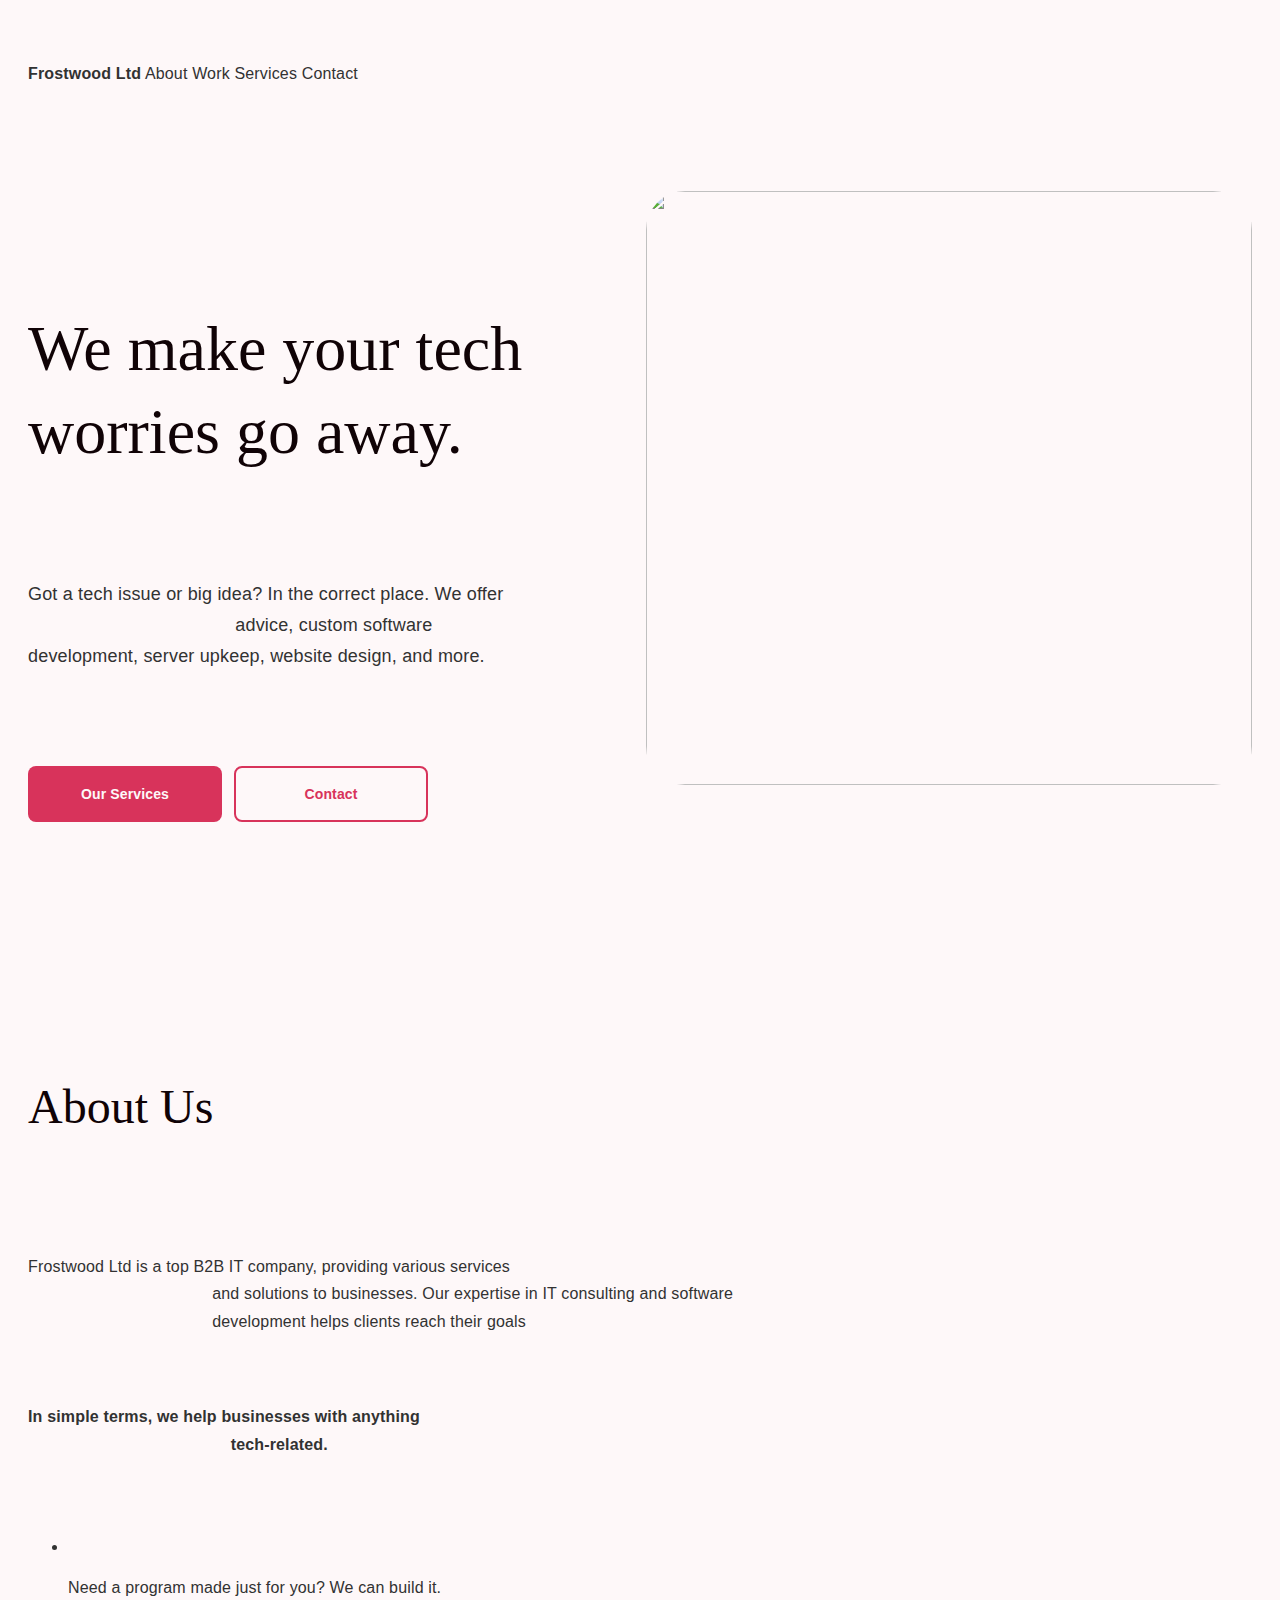
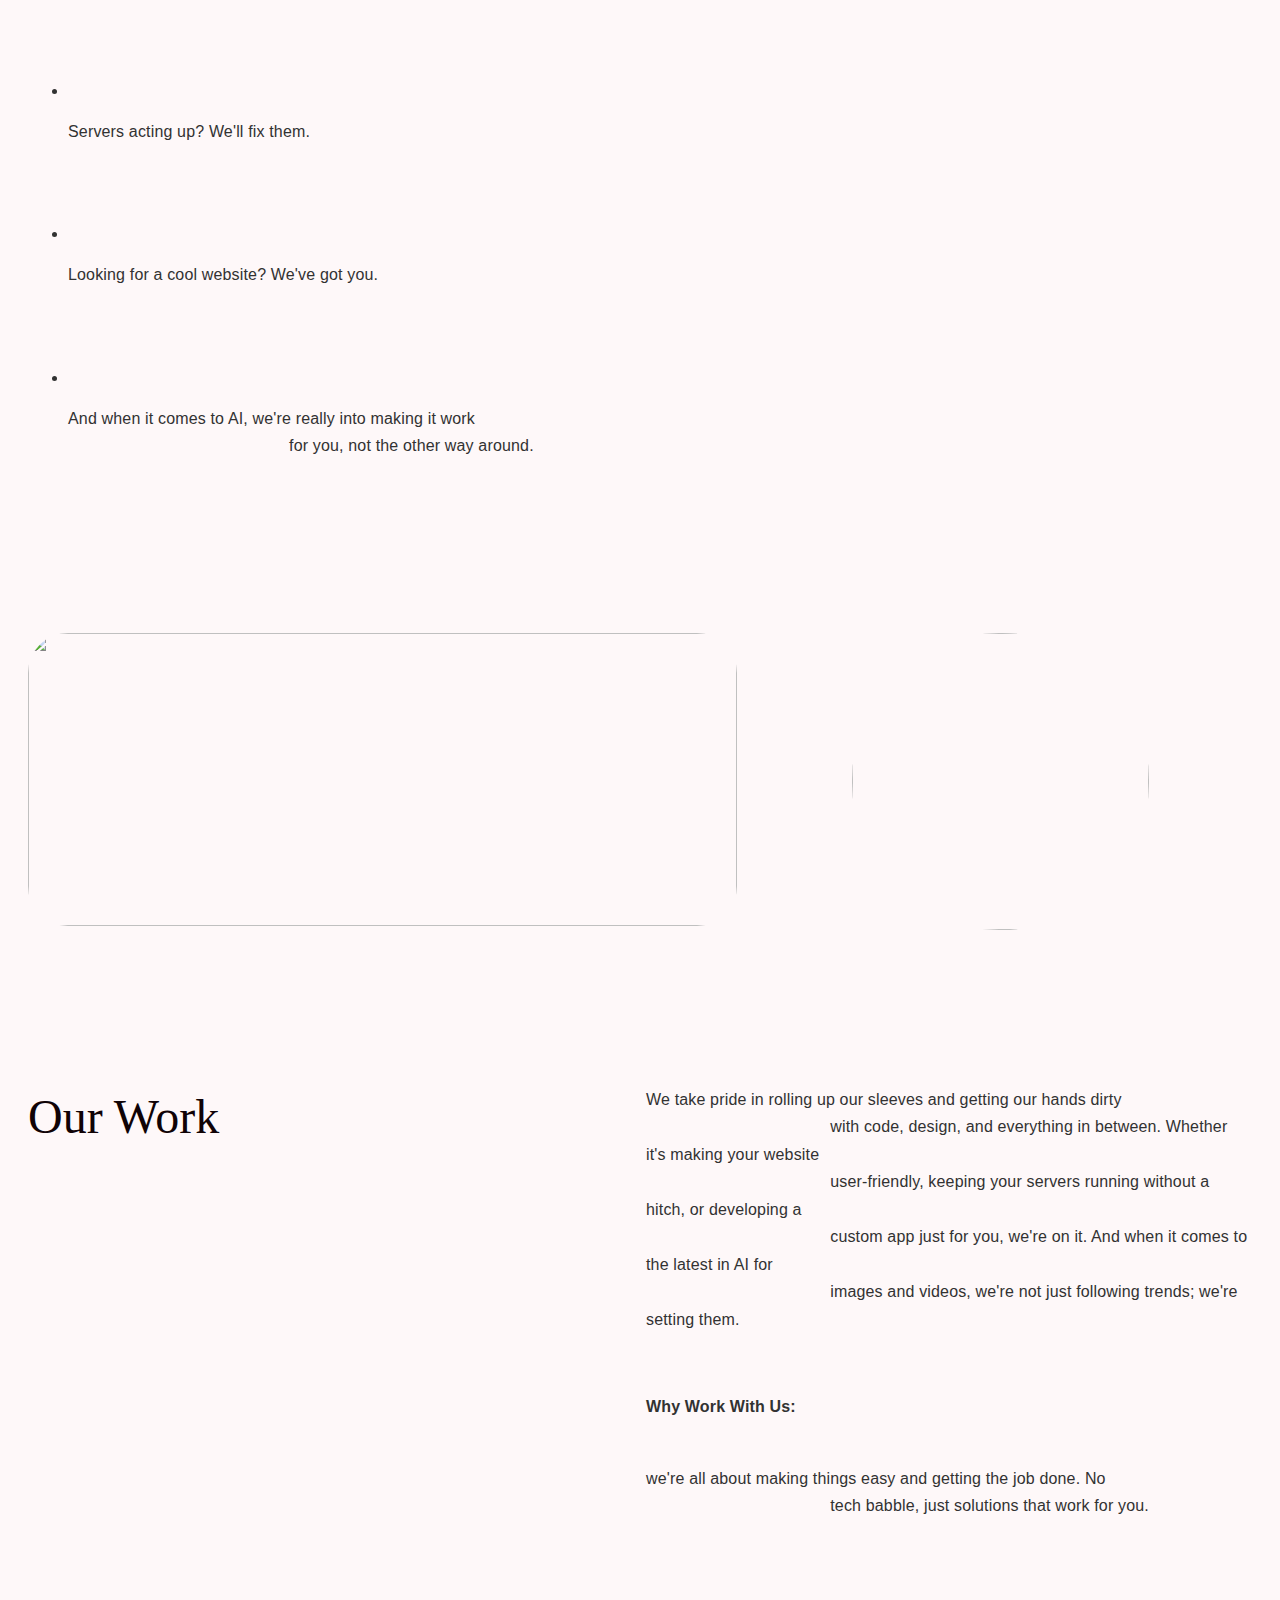
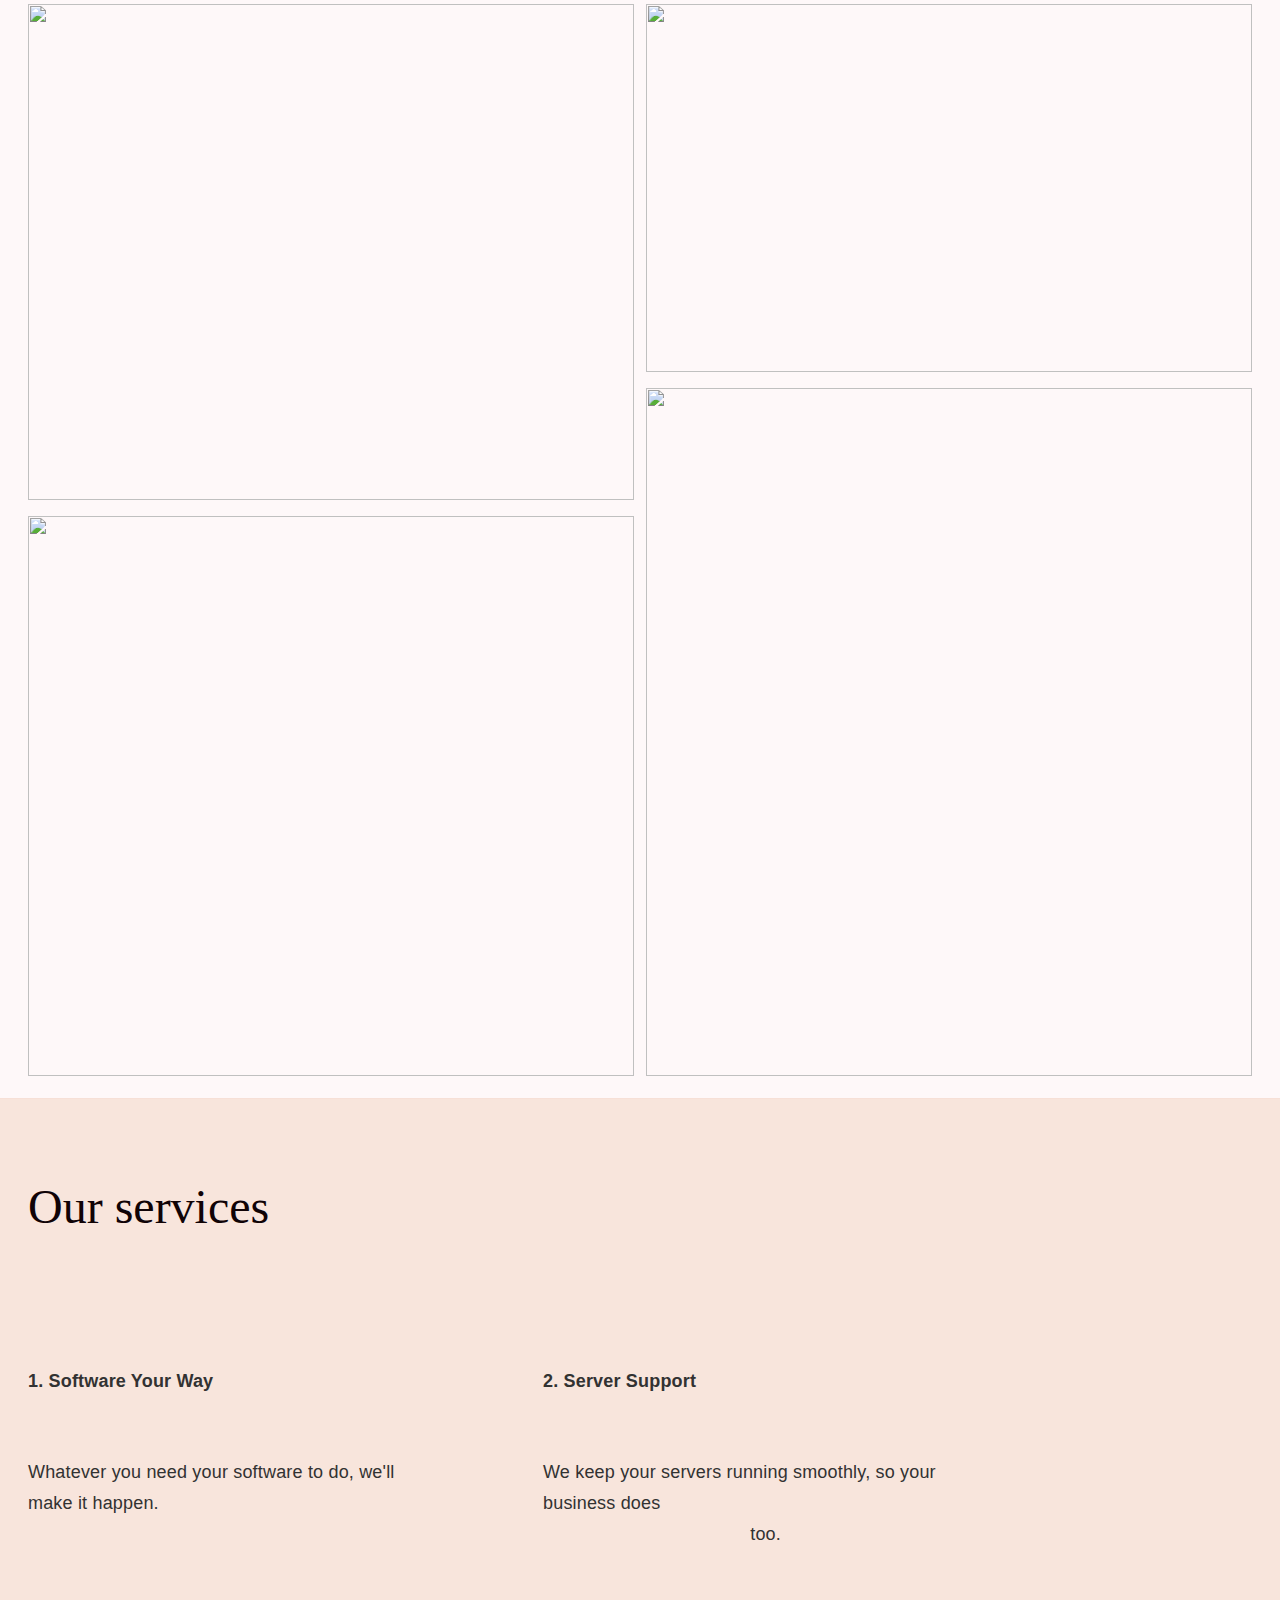
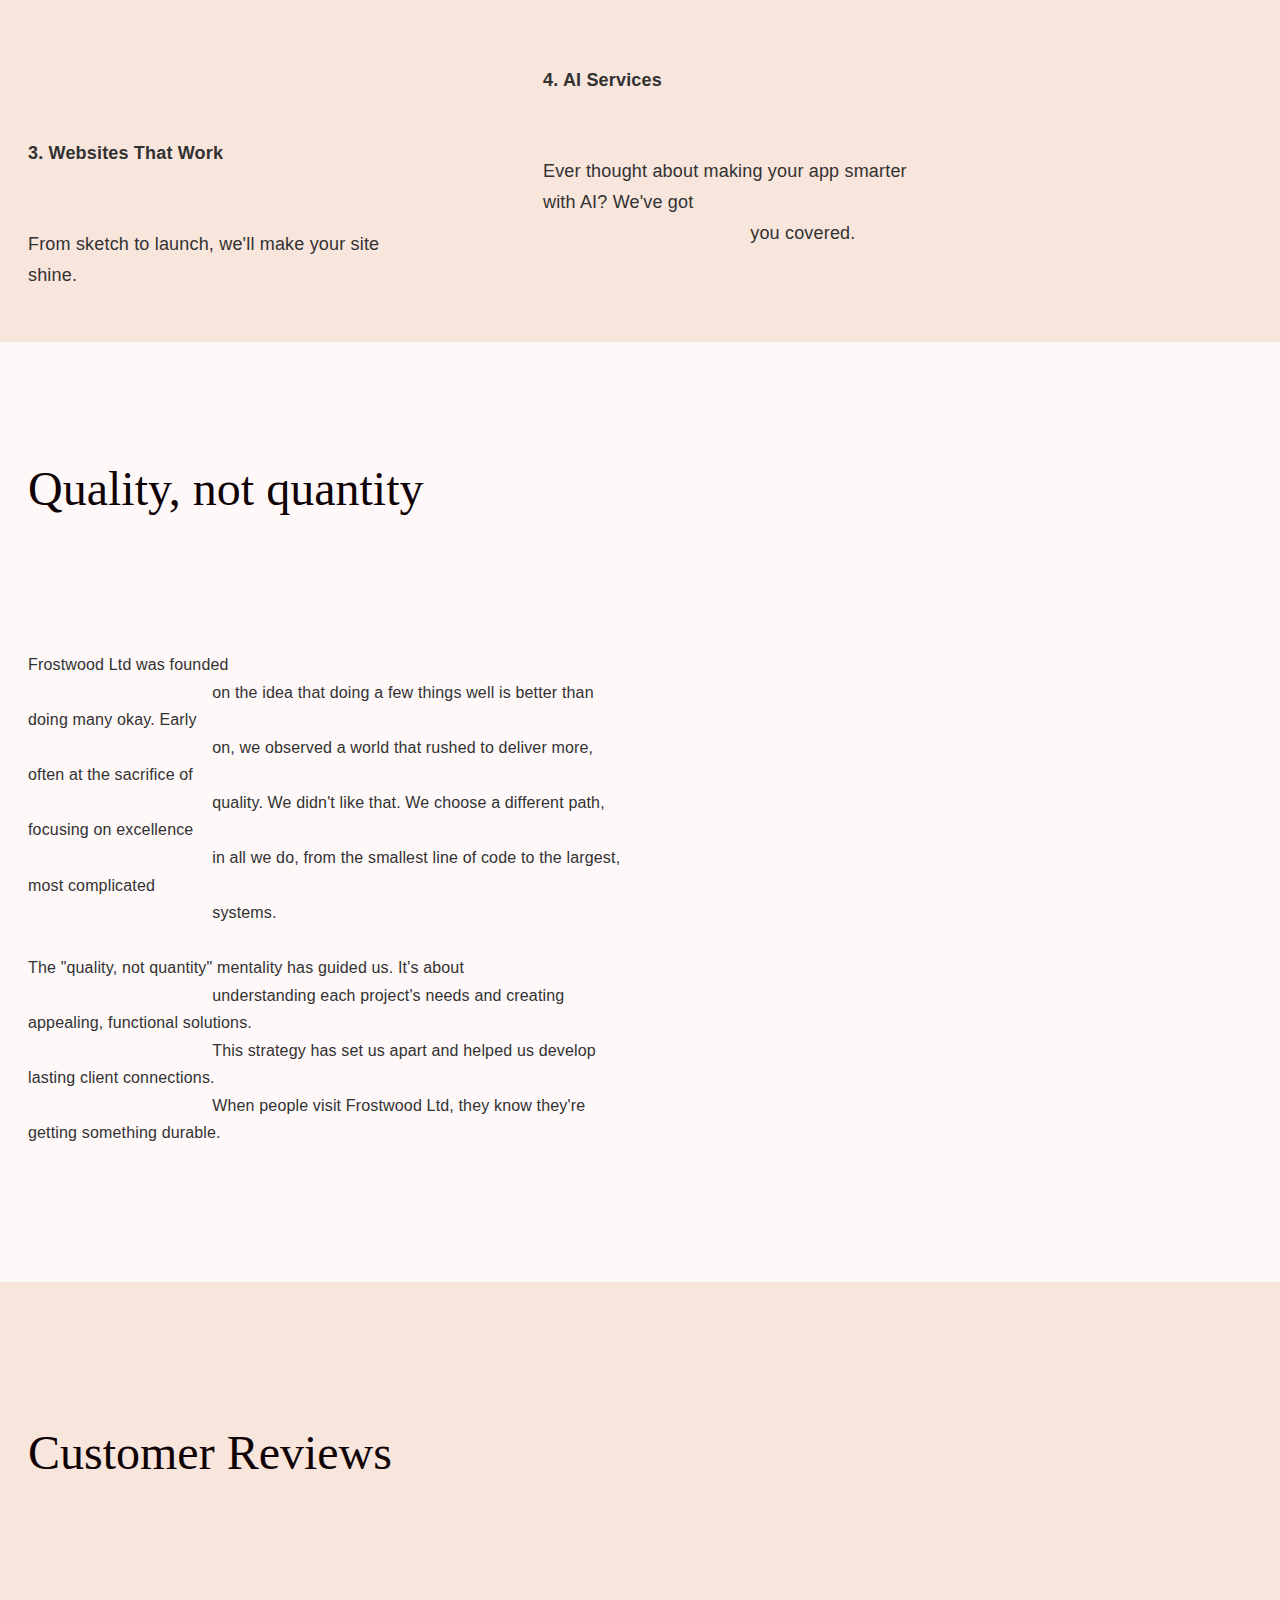
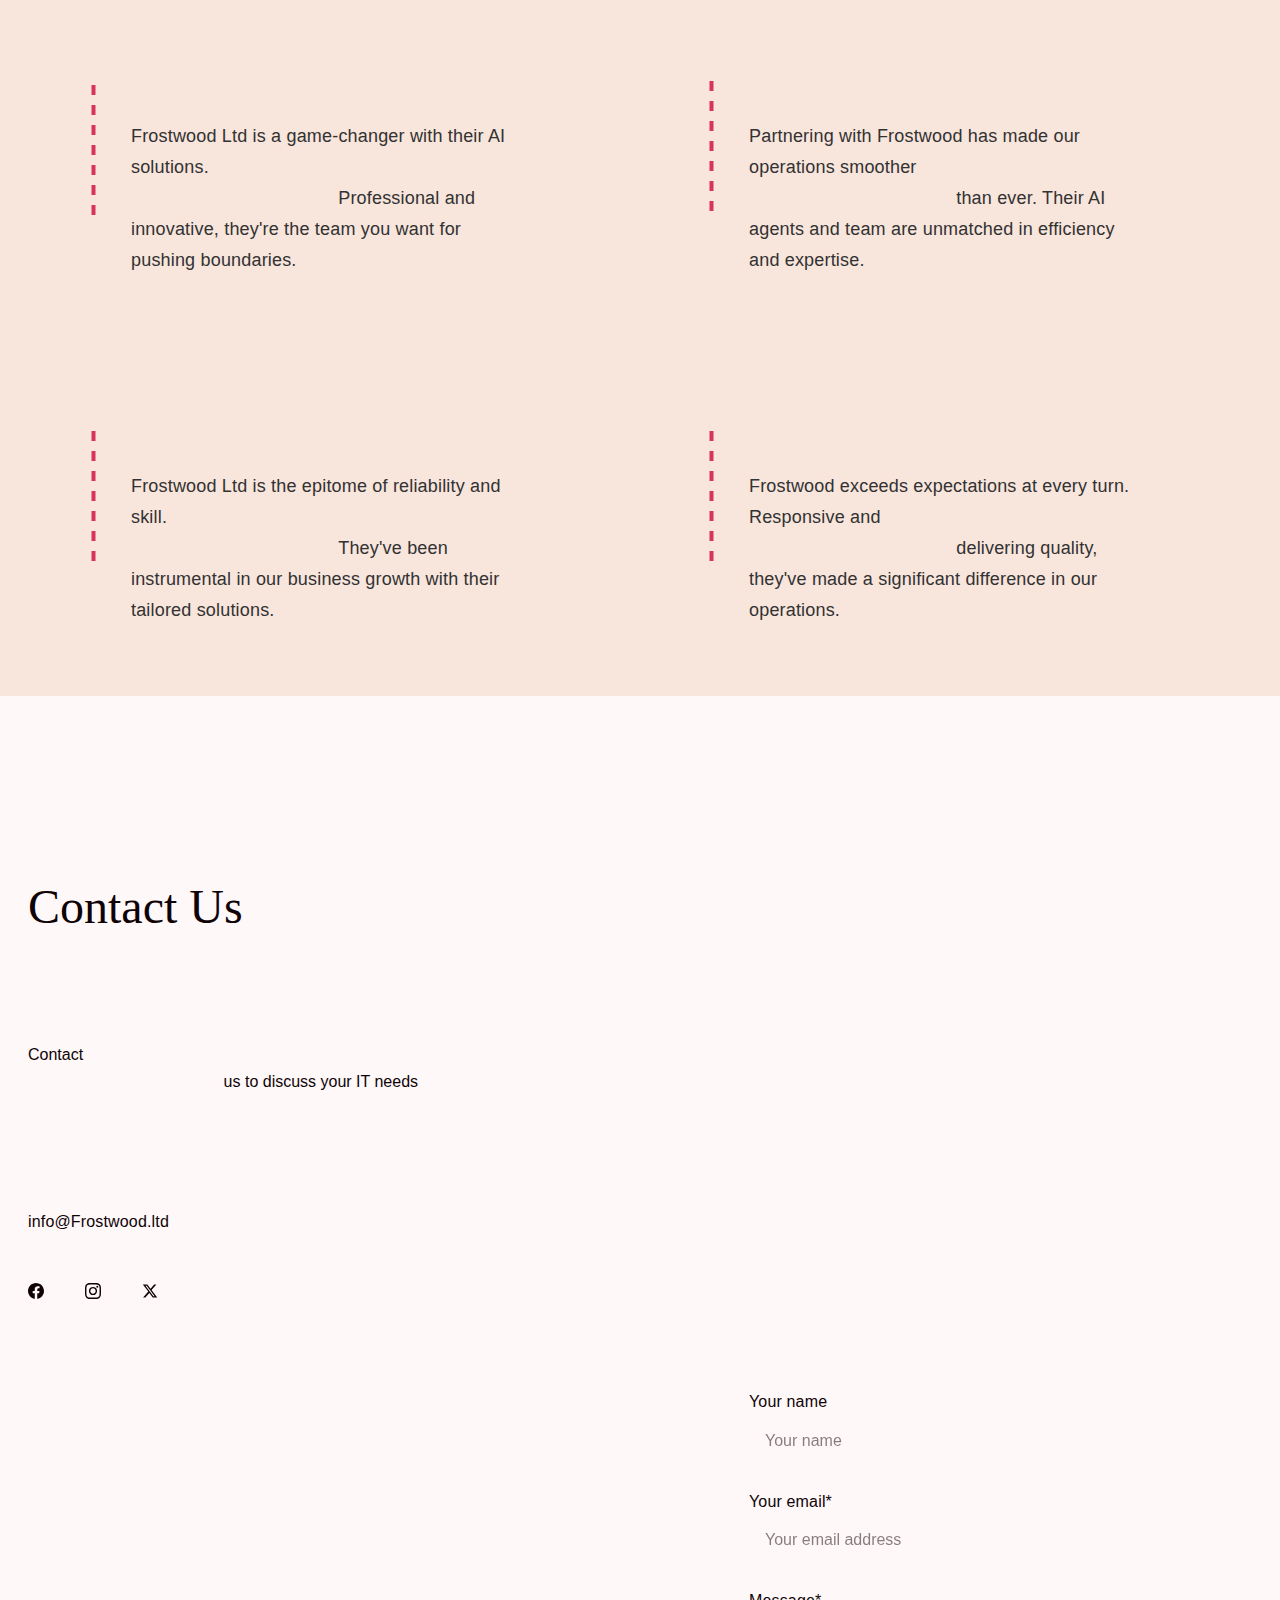
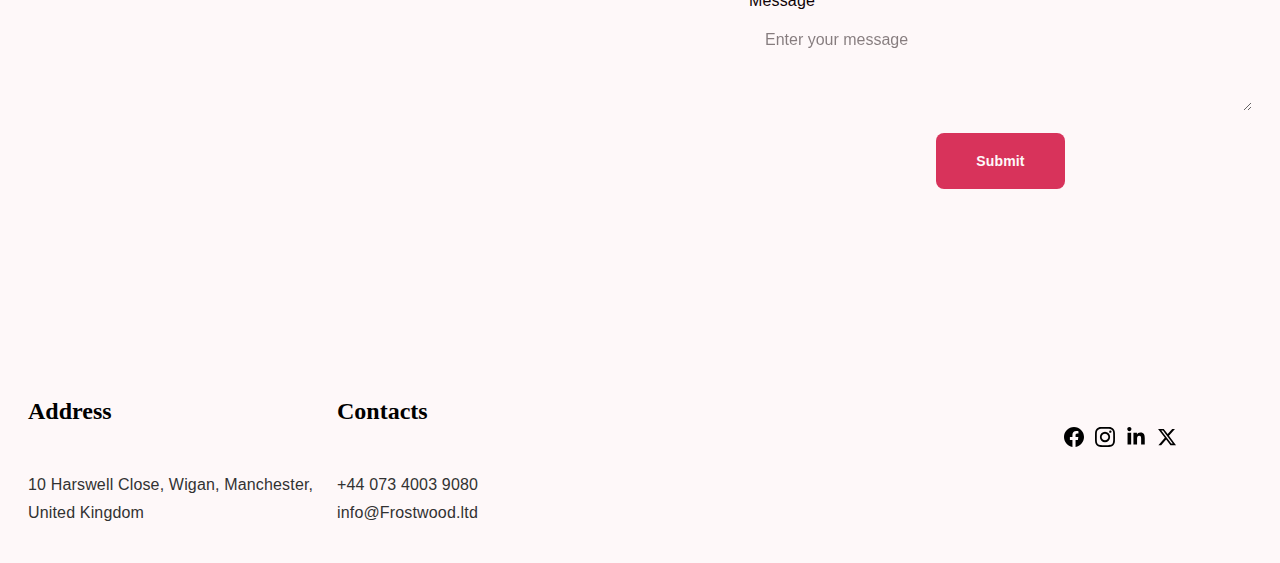
==== commit 2f81c88f: "Add files via upload" ====
--- a/index.html
+++ b/index.html
@@ -3,21 +3,1012 @@
 * Copyright 2020; Raja Tomar
 * File mirrored from [https://Frostwood.ltd/]
 * At UTC datetime: [2024-03-27 03:48:29.745643]
---><head><meta charset="utf-8"><meta name="viewport" content="width=device-width, initial-scale=1.0"><!--[--><title>Frostwood Ltd - IT Services and Solutions | Frostwood Ltd</title><meta name="description" content="Frostwood Ltd is a leading B2B IT company offering a wide range of services and solutions for businesses. Contact us to discuss your IT needs."><link rel="icon" href="../assets.zyrosite.com/cdn-cgi/image/format_auto_w_48_h_48_fit_crop_f_png/Y4LpWR9bbJT28WLG/Frostwoodfavicom-AVLNZ2ZabDi8En4r.png"><link rel="apple-touch-icon" href="../assets.zyrosite.com/cdn-cgi/image/format_auto_w_48_h_48_fit_crop_f_png/Y4LpWR9bbJT28WLG/Frostwoodfavicom-AVLNZ2ZabDi8En4r.png"><meta content="https://Frostwood.ltd/" property="og:url"><link rel="canonical" href="./index.html"><meta content="Frostwood Ltd - IT Services and Solutions | Frostwood Ltd" property="og:title"><meta name="twitter:title" content="Frostwood Ltd - IT Services and Solutions | Frostwood Ltd"><meta content="website" property="og:type"><meta property="og:description" content="Frostwood Ltd is a leading B2B IT company offering a wide range of services and solutions for businesses. Contact us to discuss your IT needs."><meta name="twitter:description" content="Frostwood Ltd is a leading B2B IT company offering a wide range of services and solutions for businesses. Contact us to discuss your IT needs."><meta property="og:site_name" content="Frostwood Ltd"><meta name="keywords" content="IT services, IT solutions, B2B IT company"><meta content="https://assets.zyrosite.com/cdn-cgi/image/format=auto,w=1200,h=630,fit=crop,f=jpeg/Y4LpWR9bbJT28WLG/headerFrostwood-YKbNG4GEyqcWjRDV.png" property="og:image"><meta content="https://assets.zyrosite.com/cdn-cgi/image/format=auto,w=1200,h=630,fit=crop,f=jpeg/Y4LpWR9bbJT28WLG/headerFrostwood-YKbNG4GEyqcWjRDV.png" name="twitter:image"><meta content="" property="og:image:alt"><meta content="" name="twitter:image:alt"><meta name="twitter:card" content="summary_large_image"><!----><link rel="preconnect"><!----><!----><!----><link rel="preconnect"><!----><!--[--><link rel="alternate" hreflang="x-default" href="./index.html"><!--]--><link href="../cdn.zyrosite.com/u1/google-fonts/font-faces_family_Playfair_Display_wght_400_family_Poppins_wght_400_500_600_700_display_swap.css" rel="preconnect"><link href="../cdn.zyrosite.com/u1/google-fonts/font-faces_family_Playfair_Display_wght_400_family_Poppins_wght_400_500_600_700_display_swap.css" rel="preload" as="style"><link href="../cdn.zyrosite.com/u1/google-fonts/font-faces_family_Playfair_Display_wght_400_family_Poppins_wght_400_500_600_700_display_swap.css" rel="stylesheet" referrerpolicy="no-referrer"><!--]--><style></style><link rel="prefetch" href="../cdn.zyrosite.com/cdn-builder-placeholders/astro-traffic.txt"><style>
-a, u {
-text-decoration: none !important;
-}
-</style><link rel="stylesheet" href="astro-1709679775303/slug_.BMLw-Tmj.css">
-<style>#fb-root{position:relative;z-index:17}#fb-root .fb_dialog{left:-1000px}:root{--color-meteorite-dark: #2f1c6a;--color-meteorite: #8c85ff;--color-meteorite-light: #d5dfff;--color-primary-dark: #5025d1;--color-primary: #673de6;--color-primary-light: #ebe4ff;--color-danger-dark: #d63163;--color-danger: #fc5185;--color-danger-light: #ffe8ef;--color-warning-dark: #fea419;--color-warning: #ffcd35;--color-warning-light: #fff8e2;--color-success-dark: #008361;--color-success: #00b090;--color-success-light: #def4f0;--color-dark: #1d1e20;--color-gray-dark: #36344d;--color-gray: #727586;--color-gray-border: #dadce0;--color-gray-light: #f2f3f6;--color-light: #fff;--color-azure: #357df9;--color-azure-light: #e3ebf9;--color-azure-dark: #265ab2}.whats-app-bubble{position:fixed;right:20px;bottom:24px;z-index:17;display:flex;cursor:pointer;border-radius:100px;box-shadow:#00000026 0 4px 12px}.whats-app-bubble--next-to-messenger{right:95px}.globalClass_2ebe{position:relative;z-index:17}#wtpQualitySign_fixedCSS,#wtpQualitySign_popupCSS{bottom:10px!important}#wtpQualitySign_fixedCSS{z-index:17!important}#wtpQualitySign_popupCSS{z-index:18!important}
-</style></head> <body> <div> <style>astro-island,astro-slot,astro-static-slot{display:contents}</style><script>(()=>{var e=async t=>{await(await t())()};(self.Astro||(self.Astro={})).only=e;window.dispatchEvent(new Event("astro:only"));})();;(()=>{var b=Object.defineProperty;var f=(c,o,i)=>o in c?b(c,o,{enumerable:!0,configurable:!0,writable:!0,value:i}):c[o]=i;var l=(c,o,i)=>(f(c,typeof o!="symbol"?o+"":o,i),i);var p;{let c={0:t=>m(t),1:t=>i(t),2:t=>new RegExp(t),3:t=>new Date(t),4:t=>new Map(i(t)),5:t=>new Set(i(t)),6:t=>BigInt(t),7:t=>new URL(./t.html),8:t=>new Uint8Array(t),9:t=>new Uint16Array(t),10:t=>new Uint32Array(t)},o=t=>{let[e,r]=t;return e in c?c[e](r):void 0},i=t=>t.map(o),m=t=>typeof t!="object"||t===null?t:Object.fromEntries(Object.entries(t).map(([e,r])=>[e,o(r)]));customElements.get("astro-island")||customElements.define("astro-island",(p=class extends HTMLElement{constructor(){super(...arguments);l(this,"Component");l(this,"hydrator");l(this,"hydrate",async()=>{var d;if(!this.hydrator||!this.isConnected)return;let e=(d=this.parentElement)==null?void 0:d.closest("astro-island[ssr]");if(e){e.addEventListener("astro:hydrate",this.hydrate,{once:!0});return}let r=this.querySelectorAll("astro-slot"),a={},h=this.querySelectorAll("template[data-astro-template]");for(let n of h){let s=n.closest(this.tagName);s!=null&&s.isSameNode(this)&&(a[n.getAttribute("data-astro-template")||"default"]=n.innerHTML,n.remove())}for(let n of r){let s=n.closest(this.tagName);s!=null&&s.isSameNode(this)&&(a[n.getAttribute("name")||"default"]=n.innerHTML)}let u;try{u=this.hasAttribute("props")?m(JSON.parse(this.getAttribute("props"))):{}}catch(n){let s=this.getAttribute("component-url")||"<unknown>",y=this.getAttribute("component-export");throw y&&(s+=` (export ${y})`),console.error(`[hydrate] Error parsing props for component ${s}`,this.getAttribute("props"),n),n}await this.hydrator(this)(this.Component,u,a,{client:this.getAttribute("client")}),this.removeAttribute("ssr"),this.dispatchEvent(new CustomEvent("astro:hydrate"))});l(this,"unmount",()=>{this.isConnected||this.dispatchEvent(new CustomEvent("astro:unmount"))})}disconnectedCallback(){document.removeEventListener("astro:after-swap",this.unmount),document.addEventListener("astro:after-swap",this.unmount,{once:!0})}connectedCallback(){if(!this.hasAttribute("await-children")||document.readyState==="interactive"||document.readyState==="complete")this.childrenConnectedCallback();else{let e=()=>{document.removeEventListener("DOMContentLoaded",e),r.disconnect(),this.childrenConnectedCallback()},r=new MutationObserver(()=>{var a;((a=this.lastChild)==null?void 0:a.nodeType)===Node.COMMENT_NODE&&this.lastChild.nodeValue==="astro:end"&&(this.lastChild.remove(),e())});r.observe(this,{childList:!0}),document.addEventListener("DOMContentLoaded",e)}}async childrenConnectedCallback(){let e=this.getAttribute("before-hydration-url");e&&await import(e),this.start()}start(){let e=JSON.parse(this.getAttribute("opts")),r=this.getAttribute("client");if(Astro[r]===void 0){window.addEventListener(`astro:${r}`,()=>this.start(),{once:!0});return}Astro[r](async()=>{let a=this.getAttribute("renderer-url"),[h,{default:u}]=await Promise.all([import(this.getAttribute("component-url")),a?import(a):()=>()=>{}]),d=this.getAttribute("component-export")||"default";if(!d.includes("."))this.Component=h[d];else{this.Component=h;for(let n of d.split("."))this.Component=this.Component[n]}return this.hydrator=u,this.hydrate},e,this)}attributeChangedCallback(){this.hydrate()}},l(p,"observedAttributes",["props"]),p))}})();</script><astro-island uid="Z1FSyiU" component-url="/_astro-1709679775303/ClientHead.CADEB83q.js" component-export="default" renderer-url="/_astro-1709679775303/client.CMFk_dBP.js" props='{"page-noindex":[0],"canonical-url":[0,"https://Frostwood.ltd/"],"site-meta":[0,{"version":[0,136],"isLayout":[0,true],"template":[0,"aigenerated"],"metaTitle":[0,"Frostwood Ltd"],"customMeta":[0,"&lt;style&gt;\na, u {\ntext-decoration: none !important;\n}\n&lt;/style&gt;"],"ogImageAlt":[0,""],"buttonSetId":[0,"1"],"faviconPath":[0,"Frostwoodfavicom-AVLNZ2ZabDi8En4r.png"],"ogImagePath":[0,"headerFrostwood-YKbNG4GEyqcWjRDV.png"],"headerHeight":[0,192.328125],"defaultLocale":[0,"system"],"faviconOrigin":[0,"assets"],"ogImageOrigin":[0,"assets"],"metaHtmlLanguage":[0,"en"],"customBodyElements":[0,""],"customHeadElements":[0,"&lt;style&gt;\na, u {\ntext-decoration: none !important;\n}\n&lt;/style&gt;"],"headerHeightMobile":[0,119.90625],"isCookieBarEnabled":[0,true],"typographyStylesId":[0,"kirkwood"],"demoEcommerceStoreId":[0,"demo_01G0E9P2R0CFTNBWEEFCEV8EG5"],"shouldAddWWWPrefixToDomain":[0,false]}],"domain":[0,"Frostwood.ltd"]}' ssr="" client="only" opts='{"name":"ClientHead","value":"vue"}'></astro-island> <script>(()=>{var e=async t=>{await(await t())()};(self.Astro||(self.Astro={})).load=e;window.dispatchEvent(new Event("astro:load"));})();</script><astro-island uid="KyXwk" component-url="/_astro-1709679775303/Page.ByGg3NwS.js" component-export="default" renderer-url="/_astro-1709679775303/client.CMFk_dBP.js" props="{&quot;page-data&quot;:[0,{&quot;pages&quot;:[0,{&quot;ai-0j3Ie&quot;:[0,{&quot;meta&quot;:[0,{&quot;title&quot;:[0,&quot;Frostwood Ltd - IT Services and Solutions&quot;],&quot;keywords&quot;:[1,[[0,&quot;IT services&quot;],[0,&quot;IT solutions&quot;],[0,&quot;B2B IT company&quot;]]],&quot;description&quot;:[0,&quot;Frostwood Ltd is a leading B2B IT company offering a wide range of services and solutions for businesses. Contact us to discuss your IT needs.&quot;]}],&quot;name&quot;:[0,&quot;Home&quot;],&quot;slug&quot;:[0,&quot;home&quot;],&quot;type&quot;:[0,&quot;default&quot;],&quot;blocks&quot;:[1,[[0,&quot;z-4Q5X&quot;],[0,&quot;zV9bkq&quot;],[0,&quot;zFwESE&quot;],[0,&quot;zbOwrE&quot;],[0,&quot;zNoTat&quot;],[0,&quot;zBa3Mh&quot;],[0,&quot;zrM2qf&quot;],[0,&quot;zeXuZg&quot;],[0,&quot;zf1awh&quot;],[0,&quot;zKYt-b&quot;],[0,&quot;zMIQDF&quot;]]]}]}],&quot;blocks&quot;:[0,{&quot;header&quot;:[0,{&quot;type&quot;:[0,&quot;BlockNavigation&quot;],&quot;mobile&quot;:[0,{&quot;logoHeight&quot;:[0,50.72164948453608]}],&quot;desktop&quot;:[0,{&quot;logoHeight&quot;:[0,50.72164948453608]}],&quot;settings&quot;:[0,{&quot;styles&quot;:[0,{&quot;width&quot;:[0,&quot;1240px&quot;],&quot;padding&quot;:[0,&quot;32px 16px 32px 16px&quot;],&quot;m-padding&quot;:[0,&quot;24px 16px 24px 16px&quot;],&quot;logo-width&quot;:[0,&quot;164.32421875px&quot;],&quot;cartIconSize&quot;:[0,&quot;24px&quot;],&quot;m-logo-width&quot;:[0,&quot;164.32421875px&quot;],&quot;oldContentWidth&quot;:[0,&quot;1600px&quot;],&quot;menu-item-spacing&quot;:[0,&quot;24px&quot;],&quot;space-between-menu&quot;:[0,&quot;0px&quot;],&quot;m-menu-item-spacing&quot;:[0,&quot;20px&quot;],&quot;contrastBackgroundColor&quot;:[0,&quot;rgb(224, 224, 224)&quot;]}],&quot;cartText&quot;:[0,&quot;&quot;],&quot;isSticky&quot;:[0,false],&quot;showLogo&quot;:[0,true],&quot;isCartVisible&quot;:[0,true],&quot;logoImagePath&quot;:[0,&quot;logo-black-A3QZNxEplaSoxKBo.svg&quot;],&quot;logoPlacement&quot;:[0,&quot;center&quot;],&quot;logoImageOrigin&quot;:[0,&quot;assets&quot;],&quot;m-logoPlacement&quot;:[0,&quot;left&quot;],&quot;navigationPlacement&quot;:[0,&quot;center&quot;],&quot;m-navigationPlacement&quot;:[0,&quot;right&quot;]}],&quot;zindexes&quot;:[1,[]],&quot;background&quot;:[0,{&quot;color&quot;:[0,&quot;rgb(254, 248, 249)&quot;],&quot;current&quot;:[0,&quot;color&quot;],&quot;isTransparent&quot;:[0,false]}],&quot;components&quot;:[1,[]],&quot;logoAspectRatio&quot;:[0,3.2333333333333334],&quot;navLinkTextColor&quot;:[0,&quot;rgb(254, 248, 249)&quot;],&quot;navLinkTextColorHover&quot;:[0,&quot;rgb(254, 248, 249)&quot;]}],&quot;z-4Q5X&quot;:[0,{&quot;type&quot;:[0,&quot;BlockLayout&quot;],&quot;mobile&quot;:[0,{&quot;minHeight&quot;:[0,20]}],&quot;desktop&quot;:[0,{&quot;minHeight&quot;:[0,79]}],&quot;settings&quot;:[0,{&quot;styles&quot;:[0,{&quot;rows&quot;:[0,9],&quot;width&quot;:[0,&quot;1224px&quot;],&quot;row-gap&quot;:[0,&quot;0px&quot;],&quot;row-size&quot;:[0,&quot;64px&quot;],&quot;column-gap&quot;:[0,&quot;0px&quot;],&quot;block-padding&quot;:[0,&quot;16px 0px 16px 0px&quot;],&quot;m-block-padding&quot;:[0,&quot;64px 16px 64px 16px&quot;],&quot;grid-gap-history&quot;:[0,&quot;16px 24px&quot;]}]}],&quot;zindexes&quot;:[1,[[0,&quot;z0-WAp&quot;]]],&quot;background&quot;:[0,{&quot;color&quot;:[0,&quot;rgb(254, 248, 249)&quot;],&quot;current&quot;:[0,&quot;color&quot;]}],&quot;components&quot;:[1,[[0,&quot;z0-WAp&quot;]]],&quot;initialBlockId&quot;:[0,&quot;RPq5TwD0P&quot;]}],&quot;zBa3Mh&quot;:[0,{&quot;type&quot;:[0,&quot;BlockLayout&quot;],&quot;htmlId&quot;:[0,&quot;services&quot;],&quot;mobile&quot;:[0,{&quot;minHeight&quot;:[0,594]}],&quot;desktop&quot;:[0,{&quot;minHeight&quot;:[0,560]}],&quot;settings&quot;:[0,{&quot;styles&quot;:[0,{&quot;rows&quot;:[0,8],&quot;row-gap&quot;:[0,&quot;16px&quot;],&quot;row-size&quot;:[0,&quot;48px&quot;],&quot;column-gap&quot;:[0,&quot;24px&quot;],&quot;block-padding&quot;:[0,&quot;16px 0&quot;],&quot;m-block-padding&quot;:[0,&quot;56px 16px&quot;],&quot;grid-gap-history&quot;:[0,&quot;16px 24px&quot;]}]}],&quot;zindexes&quot;:[1,[[0,&quot;z8RwVB&quot;],[0,&quot;zWvGFU&quot;],[0,&quot;z1AFRJ&quot;],[0,&quot;zdLBrX&quot;],[0,&quot;zaPYMm&quot;]]],&quot;background&quot;:[0,{&quot;color&quot;:[0,&quot;rgba(230, 159, 126, 0.27)&quot;],&quot;current&quot;:[0,&quot;color&quot;]}],&quot;components&quot;:[1,[[0,&quot;zdLBrX&quot;],[0,&quot;z8RwVB&quot;],[0,&quot;zWvGFU&quot;],[0,&quot;z1AFRJ&quot;],[0,&quot;zaPYMm&quot;]]],&quot;initialBlockId&quot;:[0,&quot;NNFbrOuofU&quot;],&quot;isMobileAutoPositioningEnabled&quot;:[0,true]}],&quot;zFwESE&quot;:[0,{&quot;type&quot;:[0,&quot;BlockLayout&quot;],&quot;aiData&quot;:[0,{&quot;type&quot;:[0,&quot;about&quot;]}],&quot;htmlId&quot;:[0,&quot;about&quot;],&quot;mobile&quot;:[0,{&quot;minHeight&quot;:[0,1099]}],&quot;desktop&quot;:[0,{&quot;minHeight&quot;:[0,924.5]}],&quot;settings&quot;:[0,{&quot;styles&quot;:[0,{&quot;block-padding&quot;:[0,&quot;16px 0 16px 0&quot;],&quot;m-block-padding&quot;:[0,&quot;16px&quot;],&quot;contrastBackgroundColor&quot;:[0,&quot;rgb(27, 57, 90)&quot;]}]}],&quot;zindexes&quot;:[1,[[0,&quot;zV6J28&quot;],[0,&quot;zCt4SV&quot;],[0,&quot;zDU-Jg&quot;],[0,&quot;zCayO4&quot;]]],&quot;background&quot;:[0,{&quot;color&quot;:[0,&quot;rgb(254, 248, 249)&quot;],&quot;current&quot;:[0,&quot;color&quot;]}],&quot;components&quot;:[1,[[0,&quot;zV6J28&quot;],[0,&quot;zCt4SV&quot;],[0,&quot;zDU-Jg&quot;],[0,&quot;zCayO4&quot;]]],&quot;initialBlockId&quot;:[0,&quot;zdXqMc&quot;],&quot;isMobileAutoPositioningEnabled&quot;:[0,true]}],&quot;zKYt-b&quot;:[0,{&quot;type&quot;:[0,&quot;BlockLayout&quot;],&quot;mobile&quot;:[0,{&quot;minHeight&quot;:[0,537]}],&quot;desktop&quot;:[0,{&quot;minHeight&quot;:[0,748]}],&quot;settings&quot;:[0,{&quot;styles&quot;:[0,{&quot;cols&quot;:[0,&quot;12&quot;],&quot;rows&quot;:[0,11],&quot;width&quot;:[0,&quot;1224px&quot;],&quot;m-rows&quot;:[0,&quot;1&quot;],&quot;col-gap&quot;:[0,&quot;24px&quot;],&quot;row-gap&quot;:[0,&quot;16px&quot;],&quot;row-size&quot;:[0,&quot;48px&quot;],&quot;column-gap&quot;:[0,&quot;24px&quot;],&quot;block-padding&quot;:[0,&quot;16px 0 16px 0&quot;],&quot;m-block-padding&quot;:[0,&quot;40px 16px 40px 16px&quot;]}]}],&quot;zindexes&quot;:[1,[[0,&quot;zvGxQY&quot;],[0,&quot;zPYStJ&quot;],[0,&quot;zZjt5A&quot;]]],&quot;background&quot;:[0,{&quot;color&quot;:[0,&quot;rgba(230, 159, 126, 0.27)&quot;],&quot;current&quot;:[0,&quot;color&quot;]}],&quot;components&quot;:[1,[[0,&quot;zvGxQY&quot;],[0,&quot;zPYStJ&quot;],[0,&quot;zZjt5A&quot;]]],&quot;initialBlockId&quot;:[0,&quot;dctPATefw&quot;],&quot;isMobileAutoPositioningEnabled&quot;:[0,true]}],&quot;zMIQDF&quot;:[0,{&quot;type&quot;:[0,&quot;BlockLayout&quot;],&quot;mobile&quot;:[0,{&quot;minHeight&quot;:[0,268]}],&quot;desktop&quot;:[0,{&quot;minHeight&quot;:[0,272]}],&quot;settings&quot;:[0,{&quot;styles&quot;:[0,{&quot;cols&quot;:[0,&quot;12&quot;],&quot;rows&quot;:[0,4],&quot;width&quot;:[0,&quot;1224px&quot;],&quot;m-rows&quot;:[0,&quot;1&quot;],&quot;col-gap&quot;:[0,&quot;24px&quot;],&quot;row-gap&quot;:[0,&quot;16px&quot;],&quot;row-size&quot;:[0,&quot;48px&quot;],&quot;column-gap&quot;:[0,&quot;24px&quot;],&quot;block-padding&quot;:[0,&quot;16px 0 16px 0&quot;],&quot;m-block-padding&quot;:[0,&quot;40px 16px 40px 16px&quot;]}]}],&quot;zindexes&quot;:[1,[[0,&quot;zBpNmK&quot;],[0,&quot;z5snEH&quot;],[0,&quot;zh8H2X&quot;]]],&quot;background&quot;:[0,{&quot;color&quot;:[0,&quot;rgb(254, 248, 249)&quot;],&quot;current&quot;:[0,&quot;color&quot;]}],&quot;components&quot;:[1,[[0,&quot;zBpNmK&quot;],[0,&quot;zh8H2X&quot;],[0,&quot;z5snEH&quot;]]],&quot;initialBlockId&quot;:[0,&quot;M0MkL5Umj&quot;],&quot;isMobileAutoPositioningEnabled&quot;:[0,true]}],&quot;zNoTat&quot;:[0,{&quot;type&quot;:[0,&quot;BlockLayout&quot;],&quot;mobile&quot;:[0,{&quot;minHeight&quot;:[0,1040]}],&quot;desktop&quot;:[0,{&quot;minHeight&quot;:[0,1110]}],&quot;settings&quot;:[0,{&quot;styles&quot;:[0,{&quot;cols&quot;:[0,&quot;12&quot;],&quot;rows&quot;:[0,17],&quot;width&quot;:[0,&quot;1224px&quot;],&quot;m-rows&quot;:[0,&quot;1&quot;],&quot;col-gap&quot;:[0,&quot;24px&quot;],&quot;row-gap&quot;:[0,&quot;16px&quot;],&quot;row-size&quot;:[0,&quot;48px&quot;],&quot;column-gap&quot;:[0,&quot;24px&quot;],&quot;block-padding&quot;:[0,&quot;16px 0px 16px 0px&quot;],&quot;m-block-padding&quot;:[0,&quot;40px 16px 40px 16px&quot;],&quot;grid-gap-history&quot;:[0,&quot;16px 24px&quot;]}]}],&quot;zindexes&quot;:[1,[[0,&quot;zvoaxV&quot;],[0,&quot;zFuO-E&quot;],[0,&quot;zYd_PW&quot;],[0,&quot;zqJDhZ&quot;]]],&quot;background&quot;:[0,{&quot;color&quot;:[0,&quot;rgb(254, 248, 249)&quot;],&quot;current&quot;:[0,&quot;color&quot;]}],&quot;components&quot;:[1,[[0,&quot;zvoaxV&quot;],[0,&quot;zFuO-E&quot;],[0,&quot;zYd_PW&quot;],[0,&quot;zqJDhZ&quot;]]],&quot;initialBlockId&quot;:[0,&quot;d0xA9urLq&quot;]}],&quot;zV9bkq&quot;:[0,{&quot;type&quot;:[0,&quot;BlockLayout&quot;],&quot;aiData&quot;:[0,{&quot;type&quot;:[0,&quot;hero&quot;]}],&quot;mobile&quot;:[0,{&quot;minHeight&quot;:[0,807]}],&quot;desktop&quot;:[0,{&quot;minHeight&quot;:[0,658]}],&quot;settings&quot;:[0,{&quot;styles&quot;:[0,{&quot;block-padding&quot;:[0,&quot;16px 0 16px 0&quot;],&quot;m-block-padding&quot;:[0,&quot;16px&quot;],&quot;contrastBackgroundColor&quot;:[0,&quot;rgb(27, 57, 90)&quot;]}]}],&quot;zindexes&quot;:[1,[[0,&quot;zpfaAu&quot;],[0,&quot;zFXkaR&quot;],[0,&quot;zunOhR&quot;],[0,&quot;z1_iHF&quot;],[0,&quot;z2XYeG&quot;]]],&quot;background&quot;:[0,{&quot;color&quot;:[0,&quot;rgb(254, 248, 249)&quot;],&quot;current&quot;:[0,&quot;color&quot;]}],&quot;components&quot;:[1,[[0,&quot;zpfaAu&quot;],[0,&quot;zFXkaR&quot;],[0,&quot;zunOhR&quot;],[0,&quot;z1_iHF&quot;],[0,&quot;z2XYeG&quot;]]],&quot;initialBlockId&quot;:[0,&quot;zal2lD&quot;],&quot;isMobileAutoPositioningEnabled&quot;:[0,true]}],&quot;zbOwrE&quot;:[0,{&quot;type&quot;:[0,&quot;BlockLayout&quot;],&quot;htmlId&quot;:[0,&quot;work&quot;],&quot;mobile&quot;:[0,{&quot;minHeight&quot;:[0,534]}],&quot;desktop&quot;:[0,{&quot;minHeight&quot;:[0,575]}],&quot;settings&quot;:[0,{&quot;styles&quot;:[0,{&quot;rows&quot;:[0,7],&quot;width&quot;:[0,&quot;1224px&quot;],&quot;row-gap&quot;:[0,&quot;16px&quot;],&quot;row-size&quot;:[0,&quot;48px&quot;],&quot;column-gap&quot;:[0,&quot;24px&quot;],&quot;block-padding&quot;:[0,&quot;16px 0px 16px 0px&quot;],&quot;m-block-padding&quot;:[0,&quot;40px 16px 40px 16px&quot;]}]}],&quot;zindexes&quot;:[1,[[0,&quot;zTb_Wl&quot;],[0,&quot;zE3YDR&quot;]]],&quot;background&quot;:[0,{&quot;color&quot;:[0,&quot;rgb(254, 248, 249)&quot;],&quot;current&quot;:[0,&quot;color&quot;]}],&quot;components&quot;:[1,[[0,&quot;zTb_Wl&quot;],[0,&quot;zE3YDR&quot;]]],&quot;initialBlockId&quot;:[0,&quot;ykKcm_4jZ&quot;],&quot;isMobileAutoPositioningEnabled&quot;:[0,true]}],&quot;zeXuZg&quot;:[0,{&quot;type&quot;:[0,&quot;BlockLayout&quot;],&quot;aiData&quot;:[0,{&quot;type&quot;:[0,&quot;customer_reviews&quot;]}],&quot;mobile&quot;:[0,{&quot;minHeight&quot;:[0,765]}],&quot;desktop&quot;:[0,{&quot;minHeight&quot;:[0,709.5]}],&quot;settings&quot;:[0,{&quot;styles&quot;:[0,{&quot;block-padding&quot;:[0,&quot;16px 0 16px 0&quot;],&quot;m-block-padding&quot;:[0,&quot;16px&quot;]}]}],&quot;zindexes&quot;:[1,[[0,&quot;zjKCRX&quot;],[0,&quot;zcabWM&quot;],[0,&quot;zwiMYD&quot;],[0,&quot;zmgh-V&quot;],[0,&quot;zFDK8K&quot;],[0,&quot;zJVSZB&quot;],[0,&quot;zcUd2N&quot;],[0,&quot;zeklAN&quot;],[0,&quot;zzRL4m&quot;]]],&quot;background&quot;:[0,{&quot;color&quot;:[0,&quot;rgba(230, 159, 126, 0.27)&quot;],&quot;current&quot;:[0,&quot;color&quot;],&quot;overlay-opacity&quot;:[0,&quot;0.48&quot;]}],&quot;components&quot;:[1,[[0,&quot;zjKCRX&quot;],[0,&quot;zcabWM&quot;],[0,&quot;zwiMYD&quot;],[0,&quot;zmgh-V&quot;],[0,&quot;zFDK8K&quot;],[0,&quot;zJVSZB&quot;],[0,&quot;zcUd2N&quot;],[0,&quot;zeklAN&quot;],[0,&quot;zzRL4m&quot;]]],&quot;initialBlockId&quot;:[0,&quot;zIxThQ&quot;],&quot;isMobileAutoPositioningEnabled&quot;:[0,true]}],&quot;zf1awh&quot;:[0,{&quot;type&quot;:[0,&quot;BlockLayout&quot;],&quot;aiData&quot;:[0,{&quot;type&quot;:[0,&quot;contact&quot;]}],&quot;htmlId&quot;:[0,&quot;contact&quot;],&quot;mobile&quot;:[0,{&quot;minHeight&quot;:[0,839]}],&quot;desktop&quot;:[0,{&quot;minHeight&quot;:[0,1000]}],&quot;settings&quot;:[0,{&quot;styles&quot;:[0,{&quot;cols&quot;:[0,&quot;12&quot;],&quot;rows&quot;:[0,11],&quot;width&quot;:[0,&quot;1224px&quot;],&quot;m-rows&quot;:[0,&quot;1&quot;],&quot;col-gap&quot;:[0,&quot;24px&quot;],&quot;row-gap&quot;:[0,&quot;16px&quot;],&quot;row-size&quot;:[0,&quot;48px&quot;],&quot;column-gap&quot;:[0,&quot;24px&quot;],&quot;block-padding&quot;:[0,&quot;16px 0 16px 0&quot;],&quot;m-block-padding&quot;:[0,&quot;40px 16px 40px 16px&quot;]}]}],&quot;zindexes&quot;:[1,[[0,&quot;zHKzll&quot;],[0,&quot;z4P5_n&quot;],[0,&quot;znyWqA&quot;],[0,&quot;zfe5St&quot;],[0,&quot;zIOidK&quot;],[0,&quot;ze2gZ5&quot;],[0,&quot;z4XUBE&quot;]]],&quot;background&quot;:[0,{&quot;color&quot;:[0,&quot;rgb(254, 248, 249)&quot;],&quot;current&quot;:[0,&quot;color&quot;]}],&quot;components&quot;:[1,[[0,&quot;zHKzll&quot;],[0,&quot;z4P5_n&quot;],[0,&quot;znyWqA&quot;],[0,&quot;zfe5St&quot;],[0,&quot;zIOidK&quot;],[0,&quot;ze2gZ5&quot;],[0,&quot;z4XUBE&quot;]]],&quot;initialBlockId&quot;:[0,&quot;zK0uRZ&quot;]}],&quot;zrM2qf&quot;:[0,{&quot;type&quot;:[0,&quot;BlockLayout&quot;],&quot;mobile&quot;:[0,{&quot;minHeight&quot;:[0,505]}],&quot;desktop&quot;:[0,{&quot;minHeight&quot;:[0,713]}],&quot;settings&quot;:[0,{&quot;styles&quot;:[0,{&quot;rows&quot;:[0,10],&quot;width&quot;:[0,&quot;1224px&quot;],&quot;row-gap&quot;:[0,&quot;16px&quot;],&quot;row-size&quot;:[0,&quot;48px&quot;],&quot;column-gap&quot;:[0,&quot;24px&quot;],&quot;block-padding&quot;:[0,&quot;16px 0px 16px 0px&quot;],&quot;m-block-padding&quot;:[0,&quot;40px 16px 40px 16px&quot;]}]}],&quot;zindexes&quot;:[1,[[0,&quot;zQjxv-&quot;],[0,&quot;zx7Yvn&quot;],[0,&quot;z40qyM&quot;]]],&quot;background&quot;:[0,{&quot;color&quot;:[0,&quot;rgb(254, 248, 249)&quot;],&quot;current&quot;:[0,&quot;color&quot;]}],&quot;components&quot;:[1,[[0,&quot;zQjxv-&quot;],[0,&quot;zx7Yvn&quot;],[0,&quot;z40qyM&quot;]]],&quot;initialBlockId&quot;:[0,&quot;9xS8jWcHV&quot;]}]}],&quot;elements&quot;:[0,{&quot;z0-WAp&quot;:[0,{&quot;type&quot;:[0,&quot;GridTextBox&quot;],&quot;mobile&quot;:[0,{&quot;top&quot;:[0,25],&quot;left&quot;:[0,0],&quot;width&quot;:[0,319],&quot;height&quot;:[0,55]}],&quot;content&quot;:[0,&quot;&lt;p dir=\&quot;auto\&quot; style=\&quot;color: rgb(50, 50, 50)\&quot; class=\&quot;body\&quot;&gt;&lt;strong&gt;&lt;u&gt;&lt;a target=\&quot;_self\&quot; rel=\&quot;\&quot; href=\&quot;/\&quot; style=\&quot;text-decoration: none;\&quot; data-page-id=\&quot;ai-0j3Ie\&quot;&gt;Frostwood Ltd&lt;/a&gt;&lt;/u&gt;&lt;/strong&gt;                &lt;u&gt;&lt;a target=\&quot;_self\&quot; rel=\&quot;\&quot; href=\&quot;/#about\&quot; style=\&quot;text-decoration: none;\&quot;&gt;About&lt;/a&gt;&lt;/u&gt;        &lt;u&gt;&lt;a target=\&quot;_self\&quot; rel=\&quot;\&quot; href=\&quot;/#work\&quot; style=\&quot;text-decoration: none;\&quot;&gt;Work&lt;/a&gt;&lt;/u&gt;        &lt;u&gt;&lt;a target=\&quot;_self\&quot; rel=\&quot;\&quot; href=\&quot;/#services\&quot; style=\&quot;text-decoration: none;\&quot;&gt;Services&lt;/a&gt;&lt;/u&gt;        &lt;u&gt;&lt;a target=\&quot;_self\&quot; rel=\&quot;\&quot; href=\&quot;/#contact\&quot; style=\&quot;text-decoration: none;\&quot;&gt;Contact&lt;/a&gt;&lt;/u&gt;&lt;/p&gt;&quot;],&quot;desktop&quot;:[0,{&quot;top&quot;:[0,24],&quot;left&quot;:[0,0],&quot;width&quot;:[0,612],&quot;height&quot;:[0,28]}],&quot;settings&quot;:[0,{&quot;styles&quot;:[0,{&quot;text&quot;:[0,&quot;left&quot;],&quot;align&quot;:[0,&quot;flex-start&quot;],&quot;justify&quot;:[0,&quot;center&quot;],&quot;m-element-margin&quot;:[0,&quot;0 0 16px 0&quot;]}]}],&quot;initialElementId&quot;:[0,&quot;3xHCfHUce&quot;]}],&quot;z1AFRJ&quot;:[0,{&quot;type&quot;:[0,&quot;GridTextBox&quot;],&quot;mobile&quot;:[0,{&quot;top&quot;:[0,439],&quot;left&quot;:[0,0],&quot;width&quot;:[0,328],&quot;height&quot;:[0,86]}],&quot;content&quot;:[0,&quot;&lt;p dir=\&quot;auto\&quot; style=\&quot;color: rgb(50, 50, 50); --lineHeightMobile: 1.3; --fontSizeMobile: 16px; margin-bottom: 24px\&quot; class=\&quot;body-large\&quot;&gt;&lt;strong&gt;3. Websites That Work&lt;/strong&gt;&lt;/p&gt;&lt;p dir=\&quot;auto\&quot; style=\&quot;color: rgb(50, 50, 50); --lineHeightMobile: 1.3; --fontSizeMobile: 16px\&quot; class=\&quot;body-large\&quot;&gt;From sketch to launch, we'll make your site shine.&lt;/p&gt;&quot;],&quot;desktop&quot;:[0,{&quot;top&quot;:[0,323],&quot;left&quot;:[0,0],&quot;width&quot;:[0,400],&quot;height&quot;:[0,117]}],&quot;settings&quot;:[0,{&quot;styles&quot;:[0,{&quot;text&quot;:[0,&quot;left&quot;],&quot;align&quot;:[0,&quot;flex-start&quot;],&quot;justify&quot;:[0,&quot;flex-start&quot;],&quot;m-element-margin&quot;:[0,&quot;0 0 16px 0&quot;]}]}],&quot;initialElementId&quot;:[0,&quot;HinzlfFHB&quot;]}],&quot;z1_iHF&quot;:[0,{&quot;rel&quot;:[0,&quot;nofollow&quot;],&quot;type&quot;:[0,&quot;GridImage&quot;],&quot;aiData&quot;:[0,{&quot;type&quot;:[0,&quot;Image&quot;],&quot;index&quot;:[0,&quot;0&quot;]}],&quot;mobile&quot;:[0,{&quot;top&quot;:[0,395],&quot;left&quot;:[0,0],&quot;width&quot;:[0,328],&quot;height&quot;:[0,336],&quot;borderRadius&quot;:[0,&quot;30px&quot;]}],&quot;desktop&quot;:[0,{&quot;top&quot;:[0,40],&quot;left&quot;:[0,618],&quot;width&quot;:[0,606],&quot;height&quot;:[0,594],&quot;borderRadius&quot;:[0,&quot;39px&quot;]}],&quot;settings&quot;:[0,{&quot;alt&quot;:[0,&quot;&quot;],&quot;path&quot;:[0,&quot;pexels-sora-shimazaki-5668839-YanzEPOM8nTylJZv.jpg&quot;],&quot;origin&quot;:[0,&quot;assets&quot;],&quot;styles&quot;:[0,{&quot;align&quot;:[0,&quot;center&quot;],&quot;justify&quot;:[0,&quot;center&quot;],&quot;m-element-margin&quot;:[0,&quot;0 0 16px 0&quot;]}],&quot;clickAction&quot;:[0,&quot;none&quot;]}],&quot;initialElementId&quot;:[0,&quot;zJQwY0&quot;],&quot;fullResolutionWidth&quot;:[0,1920],&quot;fullResolutionHeight&quot;:[0,2352]}],&quot;z2XYeG&quot;:[0,{&quot;rel&quot;:[0,&quot;&quot;],&quot;href&quot;:[0,&quot;/#contact&quot;],&quot;type&quot;:[0,&quot;GridButton&quot;],&quot;aiData&quot;:[0,{&quot;type&quot;:[0,&quot;CTA Button&quot;],&quot;index&quot;:[0,&quot;0&quot;]}],&quot;mobile&quot;:[0,{&quot;top&quot;:[0,326],&quot;left&quot;:[0,170],&quot;width&quot;:[0,158],&quot;height&quot;:[0,48]}],&quot;target&quot;:[0,&quot;_self&quot;],&quot;content&quot;:[0,&quot;Contact&quot;],&quot;desktop&quot;:[0,{&quot;top&quot;:[0,440],&quot;left&quot;:[0,206],&quot;width&quot;:[0,194],&quot;height&quot;:[0,56],&quot;fontSize&quot;:[0,14]}],&quot;linkType&quot;:[0,&quot;anchored-section&quot;],&quot;settings&quot;:[0,{&quot;type&quot;:[0,&quot;primary&quot;],&quot;styles&quot;:[0,{&quot;align&quot;:[0,&quot;center&quot;],&quot;justify&quot;:[0,&quot;center&quot;],&quot;m-element-margin&quot;:[0,&quot;0 0 16px 0&quot;]}]}],&quot;fontColor&quot;:[0,&quot;rgb(216, 51, 91)&quot;],&quot;borderColor&quot;:[0,&quot;rgb(216, 51, 91)&quot;],&quot;borderWidth&quot;:[0,2],&quot;fontColorHover&quot;:[0,&quot;rgb(254, 248, 249)&quot;],&quot;backgroundColor&quot;:[0,&quot;rgba(217, 52, 93, 0)&quot;],&quot;borderColorHover&quot;:[0,&quot;rgb(216, 51, 91)&quot;],&quot;initialElementId&quot;:[0,&quot;zppRN5&quot;],&quot;backgroundColorHover&quot;:[0,&quot;rgb(216, 51, 91)&quot;]}],&quot;z40qyM&quot;:[0,{&quot;type&quot;:[0,&quot;GridImage&quot;],&quot;mobile&quot;:[0,{&quot;top&quot;:[0,678],&quot;left&quot;:[0,0],&quot;width&quot;:[0,328],&quot;height&quot;:[0,263]}],&quot;target&quot;:[0,&quot;_self&quot;],&quot;desktop&quot;:[0,{&quot;top&quot;:[0,80],&quot;left&quot;:[0,618],&quot;width&quot;:[0,606],&quot;height&quot;:[0,496]}],&quot;settings&quot;:[0,{&quot;alt&quot;:[0,&quot;&quot;],&quot;path&quot;:[0,&quot;pexels-evie-shaffer-4997547-Yyv2gJxy6DUEnE43.jpg&quot;],&quot;origin&quot;:[0,&quot;assets&quot;],&quot;styles&quot;:[0,{&quot;align&quot;:[0,&quot;center&quot;],&quot;justify&quot;:[0,&quot;center&quot;],&quot;m-element-margin&quot;:[0,&quot;0 0 16px 0&quot;]}]}],&quot;shapeMaskSource&quot;:[0,&quot;data:image/svg+xml,&lt;svg xmlns=\&quot;http://www.w3.org/2000/svg\&quot; width=\&quot;100%\&quot; height=\&quot;100%\&quot; preserveAspectRatio=\&quot;none\&quot; viewBox=\&quot;0 0 200 200\&quot; fill=\&quot;none\&quot;&gt;&lt;path fill-rule=\&quot;evenodd\&quot; clip-rule=\&quot;evenodd\&quot; d=\&quot;M148 0H0L52 200H200L148 0Z\&quot; fill=\&quot;%23727586\&quot;/&gt;&lt;/svg&gt;&quot;],&quot;initialElementId&quot;:[0,&quot;mNPrjoBRW&quot;],&quot;fullResolutionWidth&quot;:[0,3025],&quot;fullResolutionHeight&quot;:[0,4531]}],&quot;z4P5_n&quot;:[0,{&quot;type&quot;:[0,&quot;GridTextBox&quot;],&quot;aiData&quot;:[0,{&quot;type&quot;:[0,&quot;Title&quot;],&quot;index&quot;:[0,&quot;0&quot;]}],&quot;mobile&quot;:[0,{&quot;top&quot;:[0,40],&quot;left&quot;:[0,0],&quot;width&quot;:[0,213],&quot;height&quot;:[0,42]}],&quot;content&quot;:[0,&quot;&lt;h3 dir=\&quot;auto\&quot; style=\&quot;color: rgb(16, 3, 6)\&quot;&gt;Contact Us&lt;/h3&gt;&quot;],&quot;desktop&quot;:[0,{&quot;top&quot;:[0,144],&quot;left&quot;:[0,0],&quot;width&quot;:[0,606],&quot;height&quot;:[0,62]}],&quot;settings&quot;:[0,{&quot;styles&quot;:[0,{&quot;text&quot;:[0,&quot;left&quot;],&quot;align&quot;:[0,&quot;flex-start&quot;],&quot;justify&quot;:[0,&quot;flex-start&quot;],&quot;m-element-margin&quot;:[0,&quot;0 0 16px 0&quot;]}]}],&quot;initialElementId&quot;:[0,&quot;z0mRRd&quot;]}],&quot;z4XUBE&quot;:[0,{&quot;type&quot;:[0,&quot;GridForm&quot;],&quot;formId&quot;:[0,&quot;Contact form&quot;],&quot;mobile&quot;:[0,{&quot;top&quot;:[0,384],&quot;left&quot;:[0,0],&quot;width&quot;:[0,328],&quot;height&quot;:[0,419]}],&quot;desktop&quot;:[0,{&quot;top&quot;:[0,449],&quot;left&quot;:[0,721],&quot;width&quot;:[0,503],&quot;height&quot;:[0,423],&quot;inputTextSize&quot;:[0,16],&quot;labelTextSize&quot;:[0,16],&quot;submitButtonFontSize&quot;:[0,14]}],&quot;settings&quot;:[0,{&quot;theme&quot;:[0,&quot;light&quot;],&quot;schema&quot;:[1,[[0,{&quot;id&quot;:[0,&quot;zpFSMI&quot;],&quot;svg&quot;:[0,&quot;align-left-short&quot;],&quot;name&quot;:[0,&quot;Your name&quot;],&quot;type&quot;:[0,&quot;GridInput&quot;],&quot;fieldType&quot;:[0,&quot;short-answer&quot;],&quot;inputLabel&quot;:[0,&quot;Your name&quot;],&quot;validation&quot;:[1,[[1,[[0,&quot;optional&quot;]]]]],&quot;placeholder&quot;:[0,&quot;Your name&quot;],&quot;validationType&quot;:[0,&quot;text&quot;],&quot;validation-messages&quot;:[0,{&quot;required&quot;:[0,&quot;This field is required&quot;]}]}],[0,{&quot;id&quot;:[0,&quot;email&quot;],&quot;svg&quot;:[0,&quot;align-left-short&quot;],&quot;name&quot;:[0,&quot;Short answer email&quot;],&quot;type&quot;:[0,&quot;GridInput&quot;],&quot;fieldType&quot;:[0,&quot;short-answer&quot;],&quot;inputLabel&quot;:[0,&quot;Your email&quot;],&quot;validation&quot;:[1,[[1,[[0,&quot;bail&quot;]]],[1,[[0,&quot;email&quot;]]],[1,[[0,&quot;required&quot;]]]]],&quot;placeholder&quot;:[0,&quot;Your email address&quot;],&quot;validationType&quot;:[0,&quot;email&quot;],&quot;validation-messages&quot;:[0,{&quot;email&quot;:[0,&quot;Please enter a valid email address&quot;],&quot;required&quot;:[0,&quot;This field is required&quot;]}]}],[0,{&quot;id&quot;:[0,&quot;message&quot;],&quot;svg&quot;:[0,&quot;align-left&quot;],&quot;tag&quot;:[0,&quot;textarea&quot;],&quot;name&quot;:[0,&quot;Paragraph&quot;],&quot;type&quot;:[0,&quot;GridInput&quot;],&quot;inputLabel&quot;:[0,&quot;Message&quot;],&quot;validation&quot;:[1,[[1,[[0,&quot;required&quot;]]]]],&quot;placeholder&quot;:[0,&quot;Enter your message&quot;],&quot;validation-messages&quot;:[0,{&quot;required&quot;:[0,&quot;This field is required&quot;]}]}]]],&quot;styles&quot;:[0,{&quot;justify&quot;:[0,&quot;center&quot;],&quot;formSpacing&quot;:[0,&quot;22px 10px&quot;],&quot;m-element-margin&quot;:[0,&quot;0 0 16px 0&quot;]}],&quot;successMessage&quot;:[0,&quot;Thank You!&quot;]}],&quot;inputFillColor&quot;:[0,&quot;rgb(254, 248, 249)&quot;],&quot;inputTextColor&quot;:[0,&quot;rgb(16, 3, 6)&quot;],&quot;labelTextColor&quot;:[0,&quot;rgb(16, 3, 6)&quot;],&quot;formBorderColor&quot;:[0,&quot;rgb(255, 0, 0)&quot;],&quot;innerBackground&quot;:[0,{&quot;color&quot;:[0,&quot;#FFFFFF&quot;],&quot;image&quot;:[0,&quot;&quot;],&quot;current&quot;:[0,&quot;&quot;]}],&quot;initialElementId&quot;:[0,&quot;zLcUYk&quot;],&quot;inputBorderColor&quot;:[0,&quot;rgb(255, 0, 0)&quot;],&quot;submitButtonData&quot;:[0,{&quot;type&quot;:[0,&quot;GridButton&quot;],&quot;content&quot;:[0,&quot;Submit&quot;],&quot;settings&quot;:[0,{&quot;type&quot;:[0,&quot;primary&quot;],&quot;styles&quot;:[0,{&quot;align&quot;:[0,&quot;center&quot;],&quot;justify&quot;:[0,&quot;center&quot;],&quot;position&quot;:[0,&quot;8/8/9/10&quot;]}],&quot;isFormButton&quot;:[0,true]}]}],&quot;inputBorderRadius&quot;:[0,8],&quot;formBackgroundColor&quot;:[0,&quot;transparent&quot;],&quot;inputFillColorHover&quot;:[0,&quot;rgb(245, 234, 229)&quot;],&quot;inputTextColorHover&quot;:[0,&quot;rgb(16, 3, 6)&quot;],&quot;inputBorderColorHover&quot;:[0,&quot;rgb(255, 255, 255)&quot;],&quot;submitButtonFontColor&quot;:[0,&quot;rgb(254, 248, 249)&quot;],&quot;submitButtonBorderColor&quot;:[0,&quot;rgb(216, 51, 91)&quot;],&quot;submitButtonFontColorHover&quot;:[0,&quot;rgb(254, 248, 249)&quot;],&quot;submitButtonBackgroundColor&quot;:[0,&quot;rgb(216, 51, 91)&quot;],&quot;submitButtonBorderColorHover&quot;:[0,&quot;rgb(216, 51, 91)&quot;],&quot;submitButtonBackgroundColorHover&quot;:[0,&quot;rgb(216, 51, 91)&quot;]}],&quot;z5snEH&quot;:[0,{&quot;type&quot;:[0,&quot;GridSocialIcons&quot;],&quot;links&quot;:[1,[[0,{&quot;svg&quot;:[0,&quot;&lt;svg fill=\&quot;none\&quot; xmlns=\&quot;http://www.w3.org/2000/svg\&quot; viewBox=\&quot;0 0 24 24\&quot; id=\&quot;facebook-brands\&quot;&gt;&lt;path d=\&quot;M24 12.073c0-6.63-5.371-12-12-12s-12 5.37-12 12c0 5.989 4.388 10.953 10.125 11.854v-8.386H7.077v-3.468h3.048V9.429c0-3.008 1.79-4.669 4.532-4.669 1.314 0 2.687.235 2.687.235v2.951H15.83c-1.49 0-1.955.925-1.955 1.874v2.253h3.328l-.532 3.468h-2.796v8.386C19.612 23.027 24 18.062 24 12.073z\&quot; fill=\&quot;currentColor\&quot; /&gt;&lt;/svg&gt;&quot;],&quot;icon&quot;:[0,&quot;facebook&quot;],&quot;link&quot;:[0,&quot;https://www.facebook.com/&quot;]}],[0,{&quot;svg&quot;:[0,&quot;&lt;svg fill=\&quot;none\&quot; xmlns=\&quot;http://www.w3.org/2000/svg\&quot; viewBox=\&quot;0 0 24 24\&quot; id=\&quot;instagram-brands\&quot;&gt;&lt;path d=\&quot;M12.003 5.848A6.142 6.142 0 005.85 12a6.142 6.142 0 006.152 6.152A6.142 6.142 0 0018.155 12a6.142 6.142 0 00-6.152-6.152zm0 10.152c-2.2 0-4-1.794-4-4s1.794-4 4-4 4 1.794 4 4-1.8 4-4 4zM19.84 5.596c0 .798-.642 1.435-1.435 1.435a1.435 1.435 0 111.435-1.435zm4.075 1.457c-.091-1.922-.53-3.625-1.939-5.028C20.575.622 18.872.183 16.95.087c-1.981-.112-7.919-.112-9.9 0-1.917.091-3.62.53-5.027 1.933C.614 3.423.18 5.125.084 7.047c-.112 1.981-.112 7.92 0 9.9.091 1.922.53 3.625 1.939 5.028 1.408 1.403 3.105 1.842 5.027 1.938 1.981.112 7.919.112 9.9 0 1.922-.091 3.625-.53 5.027-1.938 1.403-1.403 1.842-3.106 1.939-5.028.112-1.98.112-7.913 0-9.894zm-2.56 12.02a4.049 4.049 0 01-2.28 2.28c-1.58.627-5.328.483-7.073.483-1.746 0-5.499.139-7.073-.482a4.05 4.05 0 01-2.281-2.281c-.626-1.58-.482-5.328-.482-7.073s-.14-5.499.482-7.073a4.05 4.05 0 012.28-2.28c1.58-.627 5.328-.483 7.074-.483 1.745 0 5.498-.139 7.073.482a4.05 4.05 0 012.28 2.281c.627 1.58.482 5.328.482 7.073s.145 5.499-.482 7.073z\&quot; fill=\&quot;currentColor\&quot; /&gt;&lt;/svg&gt;&quot;],&quot;icon&quot;:[0,&quot;instagram&quot;],&quot;link&quot;:[0,&quot;https://www.instagram.com/&quot;]}],[0,{&quot;svg&quot;:[0,&quot;&lt;svg width=\&quot;16\&quot; height=\&quot;16\&quot; viewBox=\&quot;0 0 16 16\&quot; fill=\&quot;none\&quot; xmlns=\&quot;http://www.w3.org/2000/svg\&quot;&gt;&lt;path d=\&quot;M4.13375 14.0002H1.23125V4.6533H4.13375V14.0002ZM2.68094 3.3783C1.75281 3.3783 1 2.60955 1 1.68143C1 1.23561 1.1771 0.80806 1.49234 0.492823C1.80757 0.177587 2.23513 0.000488281 2.68094 0.000488281C3.12675 0.000488281 3.5543 0.177587 3.86954 0.492823C4.18478 0.80806 4.36188 1.23561 4.36188 1.68143C4.36188 2.60955 3.60875 3.3783 2.68094 3.3783ZM14.9969 14.0002H12.1006V9.45018C12.1006 8.3658 12.0787 6.97518 10.5916 6.97518C9.0825 6.97518 8.85125 8.1533 8.85125 9.37205V14.0002H5.95188V4.6533H8.73562V5.9283H8.77625C9.16375 5.19393 10.1103 4.41893 11.5225 4.41893C14.46 4.41893 15 6.3533 15 8.8658V14.0002H14.9969Z\&quot; fill=\&quot;currentColor\&quot;/&gt;&lt;/svg&gt;&quot;],&quot;icon&quot;:[0,&quot;linkedin-in&quot;],&quot;link&quot;:[0,&quot;https://www.linkedin.com/&quot;]}],[0,{&quot;svg&quot;:[0,&quot;&lt;svg fill=\&quot;none\&quot; xmlns=\&quot;http://www.w3.org/2000/svg\&quot; viewBox=\&quot;0 0 24 24\&quot; id=\&quot;twitter-brands\&quot;&gt;&lt;path d=\&quot;M18.244 2.25H21.552L14.325 10.51L22.827 21.75H16.17L10.956 14.933L4.99003 21.75H1.68003L9.41003 12.915L1.25403 2.25H8.08003L12.793 8.481L18.244 2.25ZM17.083 19.77H18.916L7.08403 4.126H5.11703L17.083 19.77Z\&quot; fill=\&quot;currentColor\&quot; /&gt;&lt;/svg&gt;&quot;],&quot;icon&quot;:[0,&quot;twitter&quot;],&quot;link&quot;:[0,&quot;https://twitter.com/&quot;]}]]],&quot;mobile&quot;:[0,{&quot;top&quot;:[0,200],&quot;left&quot;:[0,110],&quot;width&quot;:[0,108],&quot;height&quot;:[0,20]}],&quot;desktop&quot;:[0,{&quot;top&quot;:[0,124],&quot;left&quot;:[0,1030],&quot;width&quot;:[0,124],&quot;height&quot;:[0,20]}],&quot;settings&quot;:[0,{&quot;styles&quot;:[0,{&quot;icon-size&quot;:[0,&quot;20px&quot;],&quot;icon-color&quot;:[0,&quot;rgb(0, 0, 0)&quot;],&quot;icon-spacing&quot;:[0,&quot;space-around&quot;],&quot;icon-direction&quot;:[0,&quot;row&quot;],&quot;icon-color-hover&quot;:[0,&quot;rgb(255, 0, 0)&quot;],&quot;space-between-icons&quot;:[0,&quot;32px&quot;]}],&quot;useBrandColors&quot;:[0,false]}],&quot;initialElementId&quot;:[0,&quot;l8T2dqeChv&quot;]}],&quot;z8RwVB&quot;:[0,{&quot;type&quot;:[0,&quot;GridTextBox&quot;],&quot;mobile&quot;:[0,{&quot;top&quot;:[0,104],&quot;left&quot;:[0,0],&quot;width&quot;:[0,328],&quot;height&quot;:[0,86]}],&quot;content&quot;:[0,&quot;&lt;p dir=\&quot;auto\&quot; style=\&quot;color: rgb(50, 50, 50); --lineHeightMobile: 1.3; --fontSizeMobile: 16px; margin-bottom: 24px\&quot; class=\&quot;body-large\&quot;&gt;&lt;strong&gt;1. Software Your Way&lt;/strong&gt;&lt;/p&gt;&lt;p dir=\&quot;auto\&quot; style=\&quot;color: rgb(50, 50, 50); --lineHeightMobile: 1.3; --fontSizeMobile: 16px\&quot; class=\&quot;body-large\&quot;&gt;Whatever you need your software to do, we'll make it happen.&lt;/p&gt;&quot;],&quot;desktop&quot;:[0,{&quot;top&quot;:[0,160],&quot;left&quot;:[0,0],&quot;width&quot;:[0,400],&quot;height&quot;:[0,117]}],&quot;settings&quot;:[0,{&quot;styles&quot;:[0,{&quot;text&quot;:[0,&quot;left&quot;],&quot;align&quot;:[0,&quot;flex-start&quot;],&quot;justify&quot;:[0,&quot;flex-start&quot;],&quot;m-element-margin&quot;:[0,&quot;0 0 40px 0&quot;]}]}],&quot;initialElementId&quot;:[0,&quot;jBwY7qn_D&quot;]}],&quot;zBpNmK&quot;:[0,{&quot;type&quot;:[0,&quot;GridTextBox&quot;],&quot;mobile&quot;:[0,{&quot;top&quot;:[0,40],&quot;left&quot;:[0,3],&quot;width&quot;:[0,155],&quot;height&quot;:[0,120]}],&quot;content&quot;:[0,&quot;&lt;h6 dir=\&quot;auto\&quot; style=\&quot;color: rgb(50, 50, 50); --lineHeightMobile: 2; --fontSizeMobile: 14px\&quot;&gt;&lt;span style=\&quot;color: rgb(0, 0, 0)\&quot;&gt;&lt;strong&gt;Address&lt;/strong&gt;&lt;/span&gt;&lt;/h6&gt;&lt;p dir=\&quot;auto\&quot; style=\&quot;color: rgb(50, 50, 50); --lineHeightMobile: 2; --fontSizeMobile: 14px\&quot; class=\&quot;body\&quot;&gt;10 Harswell Close, Wigan, Manchester, United Kingdom&lt;/p&gt;&quot;],&quot;desktop&quot;:[0,{&quot;top&quot;:[0,80],&quot;left&quot;:[0,0],&quot;width&quot;:[0,297],&quot;height&quot;:[0,94]}],&quot;settings&quot;:[0,{&quot;styles&quot;:[0,{&quot;text&quot;:[0,&quot;left&quot;],&quot;align&quot;:[0,&quot;flex-start&quot;],&quot;justify&quot;:[0,&quot;flex-start&quot;],&quot;m-element-margin&quot;:[0,&quot;0 0 24px 0&quot;]}]}],&quot;initialElementId&quot;:[0,&quot;d8japp9IXF&quot;]}],&quot;zCayO4&quot;:[0,{&quot;rel&quot;:[0,&quot;nofollow&quot;],&quot;type&quot;:[0,&quot;GridImage&quot;],&quot;aiData&quot;:[0,{&quot;type&quot;:[0,&quot;Image&quot;],&quot;index&quot;:[0,&quot;0&quot;]}],&quot;mobile&quot;:[0,{&quot;top&quot;:[0,806],&quot;left&quot;:[0,18],&quot;width&quot;:[0,293],&quot;height&quot;:[0,293],&quot;borderRadius&quot;:[0,&quot;147px&quot;]}],&quot;desktop&quot;:[0,{&quot;top&quot;:[0,506],&quot;left&quot;:[0,824],&quot;width&quot;:[0,297],&quot;height&quot;:[0,297],&quot;borderRadius&quot;:[0,&quot;147px&quot;]}],&quot;settings&quot;:[0,{&quot;alt&quot;:[0,&quot;&quot;],&quot;path&quot;:[0,&quot;pexels-cottonbro-studio-6814522-mp87g5n3LDS1l69m.jpg&quot;],&quot;origin&quot;:[0,&quot;assets&quot;],&quot;styles&quot;:[0,{&quot;align&quot;:[0,&quot;center&quot;],&quot;justify&quot;:[0,&quot;center&quot;],&quot;m-element-margin&quot;:[0,&quot;0 0 16px 0&quot;]}],&quot;clickAction&quot;:[0,&quot;none&quot;]}],&quot;initialElementId&quot;:[0,&quot;zsG4Fs&quot;],&quot;fullResolutionWidth&quot;:[0,1920],&quot;fullResolutionHeight&quot;:[0,1280]}],&quot;zCt4SV&quot;:[0,{&quot;type&quot;:[0,&quot;GridTextBox&quot;],&quot;aiData&quot;:[0,{&quot;type&quot;:[0,&quot;Description&quot;],&quot;index&quot;:[0,&quot;0&quot;]}],&quot;mobile&quot;:[0,{&quot;top&quot;:[0,104],&quot;left&quot;:[0,0],&quot;width&quot;:[0,328],&quot;height&quot;:[0,484]}],&quot;content&quot;:[0,&quot;&lt;p dir=\&quot;auto\&quot; style=\&quot;color: rgb(50, 50, 50); --lineHeightMobile: 2; --fontSizeMobile: 14px\&quot; class=\&quot;body\&quot;&gt;Frostwood Ltd is a top B2B IT company, providing various services and solutions to businesses. Our expertise in IT consulting and software development helps clients reach their goals&lt;/p&gt;&lt;p dir=\&quot;auto\&quot; style=\&quot;color: rgb(50, 50, 50); --lineHeightMobile: 2; --fontSizeMobile: 14px; margin-bottom: 8px\&quot; class=\&quot;body\&quot;&gt;&lt;strong&gt;In simple terms, we help businesses with anything tech-related.&lt;/strong&gt;&lt;/p&gt;&lt;ul dir=\&quot;auto\&quot;&gt;&lt;li style=\&quot;color: rgb(50, 50, 50)\&quot;&gt;&lt;p dir=\&quot;auto\&quot; style=\&quot;color: rgb(50, 50, 50); --lineHeightMobile: 2; --fontSizeMobile: 14px; margin-bottom: 8px\&quot; class=\&quot;body\&quot;&gt;Need a program made just for you? We can build it. &lt;/p&gt;&lt;/li&gt;&lt;li style=\&quot;color: rgb(50, 50, 50)\&quot;&gt;&lt;p dir=\&quot;auto\&quot; style=\&quot;color: rgb(50, 50, 50); --lineHeightMobile: 2; --fontSizeMobile: 14px; margin-bottom: 8px\&quot; class=\&quot;body\&quot;&gt;Servers acting up? we'll fix them.&lt;/p&gt;&lt;/li&gt;&lt;li style=\&quot;color: rgb(50, 50, 50)\&quot;&gt;&lt;p dir=\&quot;auto\&quot; style=\&quot;color: rgb(50, 50, 50); --lineHeightMobile: 2; --fontSizeMobile: 14px; margin-bottom: 8px\&quot; class=\&quot;body\&quot;&gt;Looking for a cool website? we've got you.&lt;/p&gt;&lt;/li&gt;&lt;li style=\&quot;color: rgb(50, 50, 50)\&quot;&gt;&lt;p dir=\&quot;auto\&quot; style=\&quot;color: rgb(50, 50, 50); --lineHeightMobile: 2; --fontSizeMobile: 14px\&quot; class=\&quot;body\&quot;&gt;And when it comes to AI, we're really into making it work for you, not the other way around.&lt;/p&gt;&lt;/li&gt;&lt;/ul&gt;&quot;],&quot;desktop&quot;:[0,{&quot;top&quot;:[0,184],&quot;left&quot;:[0,0],&quot;width&quot;:[0,1224],&quot;height&quot;:[0,257]}],&quot;settings&quot;:[0,{&quot;styles&quot;:[0,{&quot;text&quot;:[0,&quot;left&quot;],&quot;align&quot;:[0,&quot;flex-start&quot;],&quot;justify&quot;:[0,&quot;flex-start&quot;],&quot;m-element-margin&quot;:[0,&quot;0 0 16px 0&quot;]}]}],&quot;initialElementId&quot;:[0,&quot;z4ocVl&quot;]}],&quot;zDU-Jg&quot;:[0,{&quot;rel&quot;:[0,&quot;nofollow&quot;],&quot;type&quot;:[0,&quot;GridImage&quot;],&quot;aiData&quot;:[0,{&quot;type&quot;:[0,&quot;Image&quot;],&quot;index&quot;:[0,&quot;0&quot;]}],&quot;mobile&quot;:[0,{&quot;top&quot;:[0,606],&quot;left&quot;:[0,18],&quot;width&quot;:[0,293],&quot;height&quot;:[0,184],&quot;borderRadius&quot;:[0,&quot;30px&quot;]}],&quot;desktop&quot;:[0,{&quot;top&quot;:[0,506],&quot;left&quot;:[0,0],&quot;width&quot;:[0,709],&quot;height&quot;:[0,293],&quot;borderRadius&quot;:[0,&quot;40px&quot;]}],&quot;settings&quot;:[0,{&quot;alt&quot;:[0,&quot;&quot;],&quot;path&quot;:[0,&quot;pexels-matheus-bertelli-3321791-Aq2NgE4jj3tlqvqZ.jpg&quot;],&quot;origin&quot;:[0,&quot;assets&quot;],&quot;styles&quot;:[0,{&quot;align&quot;:[0,&quot;center&quot;],&quot;justify&quot;:[0,&quot;center&quot;],&quot;m-element-margin&quot;:[0,&quot;0 0 16px 0&quot;]}],&quot;clickAction&quot;:[0,&quot;none&quot;]}],&quot;initialElementId&quot;:[0,&quot;zkAPgC&quot;],&quot;fullResolutionWidth&quot;:[0,1920],&quot;fullResolutionHeight&quot;:[0,1080]}],&quot;zE3YDR&quot;:[0,{&quot;type&quot;:[0,&quot;GridTextBox&quot;],&quot;mobile&quot;:[0,{&quot;top&quot;:[0,92],&quot;left&quot;:[0,0],&quot;width&quot;:[0,328],&quot;height&quot;:[0,428]}],&quot;content&quot;:[0,&quot;&lt;p dir=\&quot;auto\&quot; style=\&quot;color: rgb(50, 50, 50); --lineHeightMobile: 2; --fontSizeMobile: 14px; margin-bottom: 24px\&quot; class=\&quot;body\&quot;&gt;We take pride in rolling up our sleeves and getting our hands dirty with code, design, and everything in between. Whether it's making your website user-friendly, keeping your servers running without a hitch, or developing a custom app just for you, we're on it. And when it comes to the latest in AI for images and videos, we're not just following trends; we're setting them.&lt;/p&gt;&lt;p dir=\&quot;auto\&quot; style=\&quot;color: rgb(50, 50, 50); --lineHeightMobile: 2; --fontSizeMobile: 14px; margin-bottom: 8px\&quot; class=\&quot;body\&quot;&gt;&lt;strong&gt;Why Work With Us:&lt;/strong&gt;&lt;/p&gt;&lt;p dir=\&quot;auto\&quot; style=\&quot;color: rgb(50, 50, 50); --lineHeightMobile: 2; --fontSizeMobile: 14px; margin-bottom: 32px\&quot; class=\&quot;body\&quot;&gt;we're all about making things easy and getting the job done. No tech babble, just solutions that work for you.&lt;/p&gt;&quot;],&quot;desktop&quot;:[0,{&quot;top&quot;:[0,120],&quot;left&quot;:[0,618],&quot;width&quot;:[0,606],&quot;height&quot;:[0,312]}],&quot;settings&quot;:[0,{&quot;styles&quot;:[0,{&quot;text&quot;:[0,&quot;left&quot;],&quot;align&quot;:[0,&quot;flex-start&quot;],&quot;justify&quot;:[0,&quot;flex-start&quot;],&quot;m-element-margin&quot;:[0,&quot;0 0 16px 0&quot;]}]}],&quot;initialElementId&quot;:[0,&quot;B8uiDE3UJG&quot;]}],&quot;zFDK8K&quot;:[0,{&quot;type&quot;:[0,&quot;GridTextBox&quot;],&quot;aiData&quot;:[0,{&quot;type&quot;:[0,&quot;Testimonial&quot;],&quot;index&quot;:[0,&quot;3&quot;]}],&quot;mobile&quot;:[0,{&quot;top&quot;:[0,599],&quot;left&quot;:[0,40],&quot;width&quot;:[0,288],&quot;height&quot;:[0,120]}],&quot;content&quot;:[0,&quot;&lt;p dir=\&quot;auto\&quot; style=\&quot;color: rgb(50, 50, 50); --lineHeightMobile: 1.5; --fontSizeMobile: 16px\&quot; class=\&quot;body-large\&quot;&gt;Frostwood exceeds expectations at every turn. Responsive and delivering quality, they've made a significant difference in our operations.&lt;/p&gt;&quot;],&quot;desktop&quot;:[0,{&quot;top&quot;:[0,484],&quot;left&quot;:[0,721],&quot;width&quot;:[0,400],&quot;height&quot;:[0,124]}],&quot;settings&quot;:[0,{&quot;styles&quot;:[0,{&quot;text&quot;:[0,&quot;left&quot;],&quot;align&quot;:[0,&quot;flex-start&quot;],&quot;justify&quot;:[0,&quot;flex-start&quot;],&quot;m-element-margin&quot;:[0,&quot;0 0 40px 0&quot;]}]}],&quot;initialElementId&quot;:[0,&quot;z6onwx&quot;]}],&quot;zFXkaR&quot;:[0,{&quot;type&quot;:[0,&quot;GridTextBox&quot;],&quot;aiData&quot;:[0,{&quot;type&quot;:[0,&quot;Description&quot;],&quot;index&quot;:[0,&quot;0&quot;]}],&quot;mobile&quot;:[0,{&quot;top&quot;:[0,200],&quot;left&quot;:[0,0],&quot;width&quot;:[0,328],&quot;height&quot;:[0,102]}],&quot;content&quot;:[0,&quot;&lt;p dir=\&quot;auto\&quot; style=\&quot;color: rgb(50, 50, 50); --lineHeightMobile: 1.6; --fontSizeMobile: 16px\&quot; class=\&quot;body-large\&quot;&gt;Got a tech issue or big idea? In the correct place. We offer advice, custom software development, server upkeep, website design, and more.&lt;/p&gt;&quot;],&quot;desktop&quot;:[0,{&quot;top&quot;:[0,320],&quot;left&quot;:[0,0],&quot;width&quot;:[0,503],&quot;height&quot;:[0,93]}],&quot;settings&quot;:[0,{&quot;styles&quot;:[0,{&quot;text&quot;:[0,&quot;left&quot;],&quot;align&quot;:[0,&quot;flex-start&quot;],&quot;justify&quot;:[0,&quot;flex-start&quot;],&quot;m-element-margin&quot;:[0,&quot;0 0 16px 0&quot;]}]}],&quot;initialElementId&quot;:[0,&quot;zIw5u2&quot;]}],&quot;zFuO-E&quot;:[0,{&quot;type&quot;:[0,&quot;GridImage&quot;],&quot;mobile&quot;:[0,{&quot;top&quot;:[0,312],&quot;left&quot;:[0,0],&quot;width&quot;:[0,328],&quot;height&quot;:[0,196]}],&quot;target&quot;:[0,&quot;_self&quot;],&quot;desktop&quot;:[0,{&quot;top&quot;:[0,16],&quot;left&quot;:[0,618],&quot;width&quot;:[0,606],&quot;height&quot;:[0,368]}],&quot;settings&quot;:[0,{&quot;alt&quot;:[0,&quot;&quot;],&quot;path&quot;:[0,&quot;pexels-matheus-bertelli-3321798-AR0V8wvGnkinjJkq.jpg&quot;],&quot;origin&quot;:[0,&quot;assets&quot;],&quot;styles&quot;:[0,{&quot;align&quot;:[0,&quot;center&quot;],&quot;justify&quot;:[0,&quot;center&quot;],&quot;m-element-margin&quot;:[0,&quot;0 0 16px 0&quot;]}]}],&quot;initialElementId&quot;:[0,&quot;nu_8dWUkhK&quot;],&quot;fullResolutionWidth&quot;:[0,1920],&quot;fullResolutionHeight&quot;:[0,1080]}],&quot;zHKzll&quot;:[0,{&quot;rel&quot;:[0,&quot;nofollow&quot;],&quot;type&quot;:[0,&quot;GridImage&quot;],&quot;aiData&quot;:[0,{&quot;type&quot;:[0,&quot;Image&quot;],&quot;index&quot;:[0,&quot;0&quot;]}],&quot;mobile&quot;:[0,{&quot;top&quot;:[0,40],&quot;left&quot;:[0,209],&quot;width&quot;:[0,119],&quot;height&quot;:[0,119]}],&quot;desktop&quot;:[0,{&quot;top&quot;:[0,107],&quot;left&quot;:[0,824],&quot;width&quot;:[0,297],&quot;height&quot;:[0,293],&quot;borderRadius&quot;:[0,&quot;147px&quot;]}],&quot;settings&quot;:[0,{&quot;alt&quot;:[0,&quot;&quot;],&quot;path&quot;:[0,&quot;pexels-matheus-bertelli-18935250-mk35ganLGaTe8wze.jpg&quot;],&quot;origin&quot;:[0,&quot;assets&quot;],&quot;styles&quot;:[0,{&quot;align&quot;:[0,&quot;center&quot;],&quot;justify&quot;:[0,&quot;center&quot;],&quot;m-element-margin&quot;:[0,&quot;0 0 16px 0&quot;]}],&quot;clickAction&quot;:[0,&quot;none&quot;]}],&quot;initialElementId&quot;:[0,&quot;zb11ON&quot;],&quot;fullResolutionWidth&quot;:[0,1920],&quot;fullResolutionHeight&quot;:[0,2880]}],&quot;zIOidK&quot;:[0,{&quot;type&quot;:[0,&quot;GridTextBox&quot;],&quot;aiData&quot;:[0,{&quot;type&quot;:[0,&quot;Email address&quot;],&quot;index&quot;:[0,&quot;1&quot;]}],&quot;mobile&quot;:[0,{&quot;top&quot;:[0,227],&quot;left&quot;:[0,164],&quot;width&quot;:[0,164],&quot;height&quot;:[0,28]}],&quot;content&quot;:[0,&quot;&lt;p dir=\&quot;auto\&quot; style=\&quot;color: rgb(16, 3, 6)\&quot; class=\&quot;body\&quot;&gt;info@Frostwood.ltd&lt;/p&gt;&quot;],&quot;desktop&quot;:[0,{&quot;top&quot;:[0,304],&quot;left&quot;:[0,0],&quot;width&quot;:[0,400],&quot;height&quot;:[0,28]}],&quot;settings&quot;:[0,{&quot;styles&quot;:[0,{&quot;text&quot;:[0,&quot;left&quot;],&quot;align&quot;:[0,&quot;flex-start&quot;],&quot;m-text&quot;:[0,&quot;left&quot;],&quot;justify&quot;:[0,&quot;flex-start&quot;],&quot;m-element-margin&quot;:[0,&quot;0 0 16px 0&quot;]}]}],&quot;initialElementId&quot;:[0,&quot;zBzoqi&quot;]}],&quot;zJVSZB&quot;:[0,{&quot;svg&quot;:[0,&quot;&lt;svg width=\&quot;100\&quot; height=\&quot;100\&quot; stroke=\&quot;currentColor\&quot; preserveAspectRatio=\&quot;none\&quot;&gt;\n    &lt;line x1=\&quot;50%\&quot; y1=\&quot;0%\&quot; x2=\&quot;50%\&quot; y2=\&quot;100%\&quot; stroke-width=\&quot;4\&quot; stroke-dasharray=\&quot;10\&quot; preserveAspectRatio=\&quot;none\&quot;&gt;&lt;/line&gt;\n&lt;/svg&gt;&quot;],&quot;type&quot;:[0,&quot;GridShape&quot;],&quot;color&quot;:[0,&quot;rgb(216, 51, 91)&quot;],&quot;shape&quot;:[0,&quot;dashed-vertical-line&quot;],&quot;aiData&quot;:[0,{&quot;index&quot;:[0,&quot;0&quot;]}],&quot;mobile&quot;:[0,{&quot;top&quot;:[0,440],&quot;left&quot;:[0,0],&quot;width&quot;:[0,28],&quot;height&quot;:[0,119]}],&quot;desktop&quot;:[0,{&quot;top&quot;:[0,268],&quot;left&quot;:[0,40],&quot;width&quot;:[0,51],&quot;height&quot;:[0,132],&quot;isHidden&quot;:[0,false]}],&quot;settings&quot;:[0,{&quot;styles&quot;:[0,{}]}],&quot;initialElementId&quot;:[0,&quot;zv2Elu&quot;]}],&quot;zPYStJ&quot;:[0,{&quot;type&quot;:[0,&quot;GridTextBox&quot;],&quot;mobile&quot;:[0,{&quot;top&quot;:[0,64],&quot;left&quot;:[0,0],&quot;width&quot;:[0,328],&quot;height&quot;:[0,308]}],&quot;content&quot;:[0,&quot;&lt;p dir=\&quot;auto\&quot; style=\&quot;color: rgb(50, 50, 50); --lineHeightMobile: 2; --fontSizeMobile: 14px\&quot; class=\&quot;body\&quot;&gt;10 Harswell Close, Wigan&lt;br&gt;Floor 2, Flat 202, Mesa Geitonia,&lt;br&gt;4001, Limassol, Cyprus&lt;br&gt;&lt;br&gt;&lt;strong&gt;Hours&lt;/strong&gt;&lt;br&gt;Monday - Friday&lt;br&gt;9am - 6pm&lt;br&gt;&lt;br&gt;&lt;strong&gt;Contacts&lt;/strong&gt;&lt;br&gt;+1 302 786 1280&lt;br&gt;info@Frostwood.ltd&lt;/p&gt;&quot;],&quot;desktop&quot;:[0,{&quot;top&quot;:[0,264],&quot;left&quot;:[0,0],&quot;width&quot;:[0,503],&quot;height&quot;:[0,303]}],&quot;settings&quot;:[0,{&quot;styles&quot;:[0,{&quot;text&quot;:[0,&quot;left&quot;],&quot;align&quot;:[0,&quot;flex-start&quot;],&quot;justify&quot;:[0,&quot;flex-start&quot;],&quot;m-element-margin&quot;:[0,&quot;0 0 24px 0&quot;]}]}],&quot;initialElementId&quot;:[0,&quot;eeXOh1cRGe&quot;]}],&quot;zQjxv-&quot;:[0,{&quot;type&quot;:[0,&quot;GridTextBox&quot;],&quot;mobile&quot;:[0,{&quot;top&quot;:[0,49],&quot;left&quot;:[0,0],&quot;width&quot;:[0,319],&quot;height&quot;:[0,42]}],&quot;content&quot;:[0,&quot;&lt;h3 dir=\&quot;auto\&quot; style=\&quot;color: rgb(16, 3, 6)\&quot;&gt;Quality, not quantity&lt;/h3&gt;&quot;],&quot;desktop&quot;:[0,{&quot;top&quot;:[0,80],&quot;left&quot;:[0,0],&quot;width&quot;:[0,606],&quot;height&quot;:[0,62]}],&quot;settings&quot;:[0,{&quot;styles&quot;:[0,{&quot;text&quot;:[0,&quot;left&quot;],&quot;align&quot;:[0,&quot;flex-start&quot;],&quot;justify&quot;:[0,&quot;flex-start&quot;],&quot;m-element-margin&quot;:[0,&quot;0 0 24px 0&quot;]}]}],&quot;initialElementId&quot;:[0,&quot;gOPhJl4tpO&quot;]}],&quot;zTb_Wl&quot;:[0,{&quot;type&quot;:[0,&quot;GridTextBox&quot;],&quot;mobile&quot;:[0,{&quot;top&quot;:[0,32],&quot;left&quot;:[0,0],&quot;width&quot;:[0,328],&quot;height&quot;:[0,42]}],&quot;content&quot;:[0,&quot;&lt;h3 dir=\&quot;auto\&quot; style=\&quot;color: rgb(16, 3, 6)\&quot;&gt;Our Work&lt;/h3&gt;&quot;],&quot;desktop&quot;:[0,{&quot;top&quot;:[0,120],&quot;left&quot;:[0,0],&quot;width&quot;:[0,400],&quot;height&quot;:[0,62]}],&quot;settings&quot;:[0,{&quot;styles&quot;:[0,{&quot;text&quot;:[0,&quot;left&quot;],&quot;align&quot;:[0,&quot;flex-start&quot;],&quot;justify&quot;:[0,&quot;flex-start&quot;],&quot;m-element-margin&quot;:[0,&quot;0 0 24px 0&quot;]}]}],&quot;initialElementId&quot;:[0,&quot;dYzqlqJu2D&quot;]}],&quot;zV6J28&quot;:[0,{&quot;type&quot;:[0,&quot;GridTextBox&quot;],&quot;aiData&quot;:[0,{&quot;type&quot;:[0,&quot;Title&quot;],&quot;index&quot;:[0,&quot;0&quot;]}],&quot;mobile&quot;:[0,{&quot;top&quot;:[0,43],&quot;left&quot;:[0,0],&quot;width&quot;:[0,328],&quot;height&quot;:[0,42]}],&quot;content&quot;:[0,&quot;&lt;h3 dir=\&quot;auto\&quot; style=\&quot;color: rgb(16, 3, 6)\&quot;&gt;About Us&lt;/h3&gt;&quot;],&quot;desktop&quot;:[0,{&quot;top&quot;:[0,80],&quot;left&quot;:[0,0],&quot;width&quot;:[0,1224],&quot;height&quot;:[0,62]}],&quot;settings&quot;:[0,{&quot;styles&quot;:[0,{&quot;text&quot;:[0,&quot;left&quot;],&quot;align&quot;:[0,&quot;flex-start&quot;],&quot;justify&quot;:[0,&quot;flex-start&quot;],&quot;m-element-margin&quot;:[0,&quot;0 0 16px 0&quot;]}]}],&quot;initialElementId&quot;:[0,&quot;ztihv1&quot;]}],&quot;zWvGFU&quot;:[0,{&quot;type&quot;:[0,&quot;GridTextBox&quot;],&quot;mobile&quot;:[0,{&quot;top&quot;:[0,215],&quot;left&quot;:[0,0],&quot;width&quot;:[0,328],&quot;height&quot;:[0,86]}],&quot;content&quot;:[0,&quot;&lt;p dir=\&quot;auto\&quot; style=\&quot;color: rgb(50, 50, 50); --lineHeightMobile: 1.3; --fontSizeMobile: 16px; margin-bottom: 24px\&quot; class=\&quot;body-large\&quot;&gt;&lt;strong&gt;2. Server Support&lt;/strong&gt;&lt;/p&gt;&lt;p dir=\&quot;auto\&quot; style=\&quot;color: rgb(50, 50, 50); --lineHeightMobile: 1.3; --fontSizeMobile: 16px\&quot; class=\&quot;body-large\&quot;&gt;We keep your servers running smoothly, so your business does too.&lt;/p&gt;&quot;],&quot;desktop&quot;:[0,{&quot;top&quot;:[0,160],&quot;left&quot;:[0,515],&quot;width&quot;:[0,400],&quot;height&quot;:[0,117]}],&quot;settings&quot;:[0,{&quot;styles&quot;:[0,{&quot;text&quot;:[0,&quot;left&quot;],&quot;align&quot;:[0,&quot;flex-start&quot;],&quot;justify&quot;:[0,&quot;flex-start&quot;],&quot;m-element-margin&quot;:[0,&quot;0 0 40px 0&quot;]}]}],&quot;initialElementId&quot;:[0,&quot;b8zHB_Kac&quot;]}],&quot;zYd_PW&quot;:[0,{&quot;type&quot;:[0,&quot;GridImage&quot;],&quot;mobile&quot;:[0,{&quot;top&quot;:[0,522],&quot;left&quot;:[0,0],&quot;width&quot;:[0,328],&quot;height&quot;:[0,298]}],&quot;target&quot;:[0,&quot;_self&quot;],&quot;desktop&quot;:[0,{&quot;top&quot;:[0,528],&quot;left&quot;:[0,0],&quot;width&quot;:[0,606],&quot;height&quot;:[0,560]}],&quot;settings&quot;:[0,{&quot;alt&quot;:[0,&quot;&quot;],&quot;path&quot;:[0,&quot;pexels-henri-mathieusaintlaurent-8348625-d95rQ8wX9JHwBaX8.jpg&quot;],&quot;origin&quot;:[0,&quot;assets&quot;],&quot;styles&quot;:[0,{&quot;align&quot;:[0,&quot;center&quot;],&quot;justify&quot;:[0,&quot;center&quot;],&quot;m-element-margin&quot;:[0,&quot;0 0 16px 0&quot;]}]}],&quot;initialElementId&quot;:[0,&quot;SoN_pio8NX&quot;],&quot;fullResolutionWidth&quot;:[0,1920],&quot;fullResolutionHeight&quot;:[0,1280]}],&quot;zZjt5A&quot;:[0,{&quot;type&quot;:[0,&quot;GridMap&quot;],&quot;mobile&quot;:[0,{&quot;top&quot;:[0,387],&quot;left&quot;:[0,0],&quot;width&quot;:[0,328],&quot;height&quot;:[0,134]}],&quot;desktop&quot;:[0,{&quot;top&quot;:[0,144],&quot;left&quot;:[0,515],&quot;width&quot;:[0,709],&quot;height&quot;:[0,432]}],&quot;settings&quot;:[0,{&quot;src&quot;:[0,&quot;https://maps.google.com/maps?q=1%20Platonos%20%26%20Mourouzi%2C%20Georgia%20Court%2C%20Floor%202%2C%20Flat%20202%2C%20Mesa%20Geitonia%2C%204001%2C%20Limassol%2C%20Cyprus&amp;t=m&amp;z=13&amp;ie=UTF8&amp;output=embed&quot;],&quot;styles&quot;:[0,{&quot;align&quot;:[0,&quot;center&quot;],&quot;justify&quot;:[0,&quot;center&quot;]}]}],&quot;initialElementId&quot;:[0,&quot;_E3Ik2-ctI&quot;]}],&quot;zaPYMm&quot;:[0,{&quot;type&quot;:[0,&quot;GridTextBox&quot;],&quot;mobile&quot;:[0,{&quot;top&quot;:[0,327],&quot;left&quot;:[0,0],&quot;width&quot;:[0,328],&quot;height&quot;:[0,86]}],&quot;content&quot;:[0,&quot;&lt;p dir=\&quot;auto\&quot; style=\&quot;color: rgb(50, 50, 50); --lineHeightMobile: 1.3; --fontSizeMobile: 16px; margin-bottom: 24px\&quot; class=\&quot;body-large\&quot;&gt;&lt;strong&gt;4. AI Services&lt;/strong&gt;&lt;/p&gt;&lt;p dir=\&quot;auto\&quot; style=\&quot;color: rgb(50, 50, 50); --lineHeightMobile: 1.3; --fontSizeMobile: 16px\&quot; class=\&quot;body-large\&quot;&gt;Ever thought about making your app smarter with AI? We've got you covered.&lt;/p&gt;&quot;],&quot;desktop&quot;:[0,{&quot;top&quot;:[0,320],&quot;left&quot;:[0,515],&quot;width&quot;:[0,400],&quot;height&quot;:[0,117]}],&quot;settings&quot;:[0,{&quot;styles&quot;:[0,{&quot;text&quot;:[0,&quot;left&quot;],&quot;align&quot;:[0,&quot;flex-start&quot;],&quot;justify&quot;:[0,&quot;flex-start&quot;],&quot;m-element-margin&quot;:[0,&quot;0 0 40px 0&quot;]}]}],&quot;initialElementId&quot;:[0,&quot;jBwY7qn_D&quot;]}],&quot;zcUd2N&quot;:[0,{&quot;svg&quot;:[0,&quot;&lt;svg width=\&quot;100\&quot; height=\&quot;100\&quot; stroke=\&quot;currentColor\&quot; preserveAspectRatio=\&quot;none\&quot;&gt;\n    &lt;line x1=\&quot;50%\&quot; y1=\&quot;0%\&quot; x2=\&quot;50%\&quot; y2=\&quot;100%\&quot; stroke-width=\&quot;4\&quot; stroke-dasharray=\&quot;10\&quot; preserveAspectRatio=\&quot;none\&quot;&gt;&lt;/line&gt;\n&lt;/svg&gt;&quot;],&quot;type&quot;:[0,&quot;GridShape&quot;],&quot;color&quot;:[0,&quot;rgb(216, 51, 91)&quot;],&quot;shape&quot;:[0,&quot;dashed-vertical-line&quot;],&quot;aiData&quot;:[0,{&quot;index&quot;:[0,&quot;1&quot;]}],&quot;mobile&quot;:[0,{&quot;top&quot;:[0,120],&quot;left&quot;:[0,0],&quot;width&quot;:[0,28],&quot;height&quot;:[0,135]}],&quot;desktop&quot;:[0,{&quot;top&quot;:[0,264],&quot;left&quot;:[0,658],&quot;width&quot;:[0,51],&quot;height&quot;:[0,132],&quot;isHidden&quot;:[0,false]}],&quot;settings&quot;:[0,{&quot;styles&quot;:[0,{}]}],&quot;initialElementId&quot;:[0,&quot;zqH6i9&quot;]}],&quot;zcabWM&quot;:[0,{&quot;type&quot;:[0,&quot;GridTextBox&quot;],&quot;aiData&quot;:[0,{&quot;type&quot;:[0,&quot;Testimonial&quot;],&quot;index&quot;:[0,&quot;0&quot;]}],&quot;mobile&quot;:[0,{&quot;top&quot;:[0,440],&quot;left&quot;:[0,40],&quot;width&quot;:[0,288],&quot;height&quot;:[0,120]}],&quot;content&quot;:[0,&quot;&lt;p dir=\&quot;auto\&quot; style=\&quot;color: rgb(50, 50, 50); --lineHeightMobile: 1.5; --fontSizeMobile: 16px\&quot; class=\&quot;body-large\&quot;&gt;Frostwood Ltd is a game-changer with their AI solutions. Professional and innovative, they're the team you want for pushing boundaries.&lt;/p&gt;&quot;],&quot;desktop&quot;:[0,{&quot;top&quot;:[0,268],&quot;left&quot;:[0,103],&quot;width&quot;:[0,400],&quot;height&quot;:[0,124]}],&quot;settings&quot;:[0,{&quot;styles&quot;:[0,{&quot;text&quot;:[0,&quot;left&quot;],&quot;align&quot;:[0,&quot;flex-start&quot;],&quot;justify&quot;:[0,&quot;flex-start&quot;],&quot;m-element-margin&quot;:[0,&quot;0 0 40px 0&quot;]}]}],&quot;initialElementId&quot;:[0,&quot;zHVFnR&quot;]}],&quot;zdLBrX&quot;:[0,{&quot;type&quot;:[0,&quot;GridTextBox&quot;],&quot;mobile&quot;:[0,{&quot;top&quot;:[0,22],&quot;left&quot;:[0,0],&quot;width&quot;:[0,328],&quot;height&quot;:[0,42]}],&quot;content&quot;:[0,&quot;&lt;h3 dir=\&quot;auto\&quot; style=\&quot;color: rgb(16, 3, 6)\&quot;&gt;Our services&lt;/h3&gt;&quot;],&quot;desktop&quot;:[0,{&quot;top&quot;:[0,42],&quot;left&quot;:[0,0],&quot;width&quot;:[0,1224],&quot;height&quot;:[0,62]}],&quot;settings&quot;:[0,{&quot;styles&quot;:[0,{&quot;text&quot;:[0,&quot;left&quot;],&quot;align&quot;:[0,&quot;flex-start&quot;],&quot;justify&quot;:[0,&quot;center&quot;],&quot;m-element-margin&quot;:[0,&quot;0 0 40px 0&quot;]}]}],&quot;initialElementId&quot;:[0,&quot;vua9Cj0pS&quot;]}],&quot;ze2gZ5&quot;:[0,{&quot;type&quot;:[0,&quot;GridSocialIcons&quot;],&quot;links&quot;:[1,[[0,{&quot;svg&quot;:[0,&quot;&lt;svg fill=\&quot;none\&quot; xmlns=\&quot;http://www.w3.org/2000/svg\&quot; viewBox=\&quot;0 0 24 24\&quot; id=\&quot;facebook-brands\&quot;&gt;&lt;path d=\&quot;M24 12.073c0-6.63-5.371-12-12-12s-12 5.37-12 12c0 5.989 4.388 10.953 10.125 11.854v-8.386H7.077v-3.468h3.048V9.429c0-3.008 1.79-4.669 4.532-4.669 1.314 0 2.687.235 2.687.235v2.951H15.83c-1.49 0-1.955.925-1.955 1.874v2.253h3.328l-.532 3.468h-2.796v8.386C19.612 23.027 24 18.062 24 12.073z\&quot; fill=\&quot;currentColor\&quot; /&gt;&lt;/svg&gt;&quot;],&quot;icon&quot;:[0,&quot;facebook&quot;],&quot;link&quot;:[0,&quot;https://www.facebook.com/&quot;]}],[0,{&quot;svg&quot;:[0,&quot;&lt;svg fill=\&quot;none\&quot; xmlns=\&quot;http://www.w3.org/2000/svg\&quot; viewBox=\&quot;0 0 24 24\&quot; id=\&quot;instagram-brands\&quot;&gt;&lt;path d=\&quot;M12.003 5.848A6.142 6.142 0 005.85 12a6.142 6.142 0 006.152 6.152A6.142 6.142 0 0018.155 12a6.142 6.142 0 00-6.152-6.152zm0 10.152c-2.2 0-4-1.794-4-4s1.794-4 4-4 4 1.794 4 4-1.8 4-4 4zM19.84 5.596c0 .798-.642 1.435-1.435 1.435a1.435 1.435 0 111.435-1.435zm4.075 1.457c-.091-1.922-.53-3.625-1.939-5.028C20.575.622 18.872.183 16.95.087c-1.981-.112-7.919-.112-9.9 0-1.917.091-3.62.53-5.027 1.933C.614 3.423.18 5.125.084 7.047c-.112 1.981-.112 7.92 0 9.9.091 1.922.53 3.625 1.939 5.028 1.408 1.403 3.105 1.842 5.027 1.938 1.981.112 7.919.112 9.9 0 1.922-.091 3.625-.53 5.027-1.938 1.403-1.403 1.842-3.106 1.939-5.028.112-1.98.112-7.913 0-9.894zm-2.56 12.02a4.049 4.049 0 01-2.28 2.28c-1.58.627-5.328.483-7.073.483-1.746 0-5.499.139-7.073-.482a4.05 4.05 0 01-2.281-2.281c-.626-1.58-.482-5.328-.482-7.073s-.14-5.499.482-7.073a4.05 4.05 0 012.28-2.28c1.58-.627 5.328-.483 7.074-.483 1.745 0 5.498-.139 7.073.482a4.05 4.05 0 012.28 2.281c.627 1.58.482 5.328.482 7.073s.145 5.499-.482 7.073z\&quot; fill=\&quot;currentColor\&quot; /&gt;&lt;/svg&gt;&quot;],&quot;icon&quot;:[0,&quot;instagram&quot;],&quot;link&quot;:[0,&quot;https://www.instagram.com/&quot;]}],[0,{&quot;svg&quot;:[0,&quot;&lt;svg width=\&quot;24\&quot; height=\&quot;24\&quot; viewBox=\&quot;0 0 24 24\&quot; fill=\&quot;none\&quot; xmlns=\&quot;http://www.w3.org/2000/svg\&quot;&gt;\n&lt;path d=\&quot;M18.244 2.25H21.552L14.325 10.51L22.827 21.75H16.17L10.956 14.933L4.99003 21.75H1.68003L9.41003 12.915L1.25403 2.25H8.08003L12.793 8.481L18.244 2.25ZM17.083 19.77H18.916L7.08403 4.126H5.11703L17.083 19.77Z\&quot; fill=\&quot;currentColor\&quot;/&gt;\n&lt;/svg&gt;\n&quot;],&quot;icon&quot;:[0,&quot;twitter&quot;],&quot;link&quot;:[0,&quot;https://twitter.com&quot;]}]]],&quot;aiData&quot;:[0,{&quot;index&quot;:[0,&quot;1&quot;]}],&quot;mobile&quot;:[0,{&quot;top&quot;:[0,267],&quot;left&quot;:[0,164],&quot;width&quot;:[0,151],&quot;height&quot;:[0,16]}],&quot;desktop&quot;:[0,{&quot;top&quot;:[0,344],&quot;left&quot;:[0,0],&quot;width&quot;:[0,130],&quot;height&quot;:[0,16]}],&quot;settings&quot;:[0,{&quot;styles&quot;:[0,{&quot;icon-size&quot;:[0,&quot;16px&quot;],&quot;icon-color&quot;:[0,&quot;rgb(16, 3, 6)&quot;],&quot;icon-spacing&quot;:[0,&quot;space-between&quot;],&quot;icon-direction&quot;:[0,&quot;row&quot;],&quot;icon-color-hover&quot;:[0,&quot;rgb(16, 3, 6)&quot;],&quot;space-between-icons&quot;:[0,&quot;32px&quot;]}],&quot;useBrandColors&quot;:[0,false]}],&quot;initialElementId&quot;:[0,&quot;zCBwFh&quot;]}],&quot;zeklAN&quot;:[0,{&quot;svg&quot;:[0,&quot;&lt;svg width=\&quot;100\&quot; height=\&quot;100\&quot; stroke=\&quot;currentColor\&quot; preserveAspectRatio=\&quot;none\&quot;&gt;\n    &lt;line x1=\&quot;50%\&quot; y1=\&quot;0%\&quot; x2=\&quot;50%\&quot; y2=\&quot;100%\&quot; stroke-width=\&quot;4\&quot; stroke-dasharray=\&quot;10\&quot; preserveAspectRatio=\&quot;none\&quot;&gt;&lt;/line&gt;\n&lt;/svg&gt;&quot;],&quot;type&quot;:[0,&quot;GridShape&quot;],&quot;color&quot;:[0,&quot;rgb(216, 51, 91)&quot;],&quot;shape&quot;:[0,&quot;dashed-vertical-line&quot;],&quot;aiData&quot;:[0,{&quot;index&quot;:[0,&quot;2&quot;]}],&quot;mobile&quot;:[0,{&quot;top&quot;:[0,280],&quot;left&quot;:[0,0],&quot;width&quot;:[0,24],&quot;height&quot;:[0,116]}],&quot;desktop&quot;:[0,{&quot;top&quot;:[0,480],&quot;left&quot;:[0,40],&quot;width&quot;:[0,51],&quot;height&quot;:[0,132],&quot;isHidden&quot;:[0,false]}],&quot;settings&quot;:[0,{&quot;styles&quot;:[0,{}]}],&quot;initialElementId&quot;:[0,&quot;zOQGqy&quot;]}],&quot;zfe5St&quot;:[0,{&quot;rel&quot;:[0,&quot;nofollow&quot;],&quot;type&quot;:[0,&quot;GridImage&quot;],&quot;aiData&quot;:[0,{&quot;type&quot;:[0,&quot;Image&quot;],&quot;index&quot;:[0,&quot;1&quot;]}],&quot;mobile&quot;:[0,{&quot;top&quot;:[0,183],&quot;left&quot;:[0,0],&quot;width&quot;:[0,148],&quot;height&quot;:[0,148]}],&quot;desktop&quot;:[0,{&quot;top&quot;:[0,449],&quot;left&quot;:[0,0],&quot;width&quot;:[0,612],&quot;height&quot;:[0,429],&quot;borderRadius&quot;:[0,&quot;40px&quot;]}],&quot;settings&quot;:[0,{&quot;alt&quot;:[0,&quot;&quot;],&quot;path&quot;:[0,&quot;pexels-zen-chung-5745183-AMqpQNZ8P1CeXr4X.jpg&quot;],&quot;origin&quot;:[0,&quot;assets&quot;],&quot;styles&quot;:[0,{&quot;align&quot;:[0,&quot;center&quot;],&quot;justify&quot;:[0,&quot;center&quot;],&quot;m-element-margin&quot;:[0,&quot;0 0 16px 0&quot;]}],&quot;clickAction&quot;:[0,&quot;none&quot;]}],&quot;initialElementId&quot;:[0,&quot;zM1z_k&quot;],&quot;fullResolutionWidth&quot;:[0,1920],&quot;fullResolutionHeight&quot;:[0,1280]}],&quot;zh8H2X&quot;:[0,{&quot;type&quot;:[0,&quot;GridTextBox&quot;],&quot;mobile&quot;:[0,{&quot;top&quot;:[0,40],&quot;left&quot;:[0,170],&quot;width&quot;:[0,158],&quot;height&quot;:[0,92]}],&quot;content&quot;:[0,&quot;&lt;h6 dir=\&quot;auto\&quot; style=\&quot;color: rgb(50, 50, 50); --lineHeightMobile: 2; --fontSizeMobile: 14px\&quot;&gt;&lt;span style=\&quot;color: rgb(0, 0, 0)\&quot;&gt;&lt;strong&gt;Contacts&lt;/strong&gt;&lt;/span&gt;&lt;/h6&gt;&lt;p dir=\&quot;auto\&quot; style=\&quot;color: rgb(50, 50, 50); --lineHeightMobile: 2; --fontSizeMobile: 14px\&quot; class=\&quot;body\&quot;&gt;+1 302 786 1280&lt;br&gt;info@Frostwood.ltd&lt;/p&gt;&quot;],&quot;desktop&quot;:[0,{&quot;top&quot;:[0,80],&quot;left&quot;:[0,309],&quot;width&quot;:[0,297],&quot;height&quot;:[0,94]}],&quot;settings&quot;:[0,{&quot;styles&quot;:[0,{&quot;text&quot;:[0,&quot;left&quot;],&quot;align&quot;:[0,&quot;flex-start&quot;],&quot;justify&quot;:[0,&quot;flex-start&quot;],&quot;m-element-margin&quot;:[0,&quot;0 0 32px 0&quot;]}]}],&quot;initialElementId&quot;:[0,&quot;IPrKh-PYP&quot;]}],&quot;zjKCRX&quot;:[0,{&quot;type&quot;:[0,&quot;GridTextBox&quot;],&quot;aiData&quot;:[0,{&quot;type&quot;:[0,&quot;Title&quot;]}],&quot;mobile&quot;:[0,{&quot;top&quot;:[0,42],&quot;left&quot;:[0,0],&quot;width&quot;:[0,328],&quot;height&quot;:[0,42]}],&quot;content&quot;:[0,&quot;&lt;h3 dir=\&quot;auto\&quot; style=\&quot;color: rgb(16, 3, 6)\&quot;&gt;&lt;span style=\&quot;text-transform: none; letter-spacing: normal\&quot;&gt;Customer Reviews&lt;/span&gt;&lt;/h3&gt;&quot;],&quot;desktop&quot;:[0,{&quot;top&quot;:[0,104],&quot;left&quot;:[0,0],&quot;width&quot;:[0,915],&quot;height&quot;:[0,62]}],&quot;settings&quot;:[0,{&quot;styles&quot;:[0,{&quot;text&quot;:[0,&quot;left&quot;],&quot;align&quot;:[0,&quot;flex-start&quot;],&quot;justify&quot;:[0,&quot;center&quot;],&quot;m-element-margin&quot;:[0,&quot;0 0 40px 0&quot;]}]}],&quot;initialElementId&quot;:[0,&quot;zpk6jN&quot;]}],&quot;zmgh-V&quot;:[0,{&quot;type&quot;:[0,&quot;GridTextBox&quot;],&quot;aiData&quot;:[0,{&quot;type&quot;:[0,&quot;Testimonial&quot;],&quot;index&quot;:[0,&quot;2&quot;]}],&quot;mobile&quot;:[0,{&quot;top&quot;:[0,280],&quot;left&quot;:[0,41],&quot;width&quot;:[0,287],&quot;height&quot;:[0,120]}],&quot;content&quot;:[0,&quot;&lt;p dir=\&quot;auto\&quot; style=\&quot;color: rgb(50, 50, 50); --lineHeightMobile: 1.5; --fontSizeMobile: 16px\&quot; class=\&quot;body-large\&quot;&gt;Frostwood Ltd is the epitome of reliability and skill. They've been instrumental in our business growth with their tailored solutions.&lt;/p&gt;&quot;],&quot;desktop&quot;:[0,{&quot;top&quot;:[0,484],&quot;left&quot;:[0,103],&quot;width&quot;:[0,400],&quot;height&quot;:[0,124]}],&quot;settings&quot;:[0,{&quot;styles&quot;:[0,{&quot;text&quot;:[0,&quot;left&quot;],&quot;align&quot;:[0,&quot;flex-start&quot;],&quot;justify&quot;:[0,&quot;flex-start&quot;],&quot;m-element-margin&quot;:[0,&quot;0 0 40px 0&quot;]}]}],&quot;initialElementId&quot;:[0,&quot;z8Ld-2&quot;]}],&quot;znyWqA&quot;:[0,{&quot;type&quot;:[0,&quot;GridTextBox&quot;],&quot;aiData&quot;:[0,{&quot;type&quot;:[0,&quot;Description&quot;],&quot;index&quot;:[0,&quot;0&quot;]}],&quot;mobile&quot;:[0,{&quot;top&quot;:[0,100],&quot;left&quot;:[0,0],&quot;width&quot;:[0,197],&quot;height&quot;:[0,42]}],&quot;content&quot;:[0,&quot;&lt;p dir=\&quot;auto\&quot; style=\&quot;color: rgb(16, 3, 6); --lineHeightMobile: 1.5; --fontSizeMobile: 14px\&quot; class=\&quot;body\&quot;&gt;&lt;span style=\&quot;text-transform: none; letter-spacing: normal\&quot;&gt;Contact us to discuss your IT needs&lt;/span&gt;&lt;/p&gt;&quot;],&quot;desktop&quot;:[0,{&quot;top&quot;:[0,236],&quot;left&quot;:[0,0],&quot;width&quot;:[0,606],&quot;height&quot;:[0,28]}],&quot;settings&quot;:[0,{&quot;styles&quot;:[0,{&quot;text&quot;:[0,&quot;left&quot;],&quot;align&quot;:[0,&quot;flex-start&quot;],&quot;justify&quot;:[0,&quot;flex-start&quot;],&quot;m-element-margin&quot;:[0,&quot;0 0 16px 0&quot;]}]}],&quot;initialElementId&quot;:[0,&quot;zzM5qR&quot;]}],&quot;zpfaAu&quot;:[0,{&quot;type&quot;:[0,&quot;GridTextBox&quot;],&quot;aiData&quot;:[0,{&quot;type&quot;:[0,&quot;Title&quot;],&quot;index&quot;:[0,&quot;0&quot;]}],&quot;mobile&quot;:[0,{&quot;top&quot;:[0,24],&quot;left&quot;:[0,0],&quot;width&quot;:[0,328],&quot;height&quot;:[0,156]}],&quot;content&quot;:[0,&quot;&lt;h1 dir=\&quot;auto\&quot; style=\&quot;color: rgb(16, 3, 6)\&quot;&gt;We make your tech worries go away.&lt;/h1&gt;&quot;],&quot;desktop&quot;:[0,{&quot;top&quot;:[0,120],&quot;left&quot;:[0,0],&quot;width&quot;:[0,565],&quot;height&quot;:[0,166]}],&quot;settings&quot;:[0,{&quot;styles&quot;:[0,{&quot;text&quot;:[0,&quot;left&quot;],&quot;align&quot;:[0,&quot;flex-start&quot;],&quot;justify&quot;:[0,&quot;flex-start&quot;],&quot;m-element-margin&quot;:[0,&quot;0 0 16px 0&quot;]}]}],&quot;initialElementId&quot;:[0,&quot;zl3e-Z&quot;]}],&quot;zqJDhZ&quot;:[0,{&quot;type&quot;:[0,&quot;GridImage&quot;],&quot;mobile&quot;:[0,{&quot;top&quot;:[0,834],&quot;left&quot;:[0,0],&quot;width&quot;:[0,328],&quot;height&quot;:[0,366]}],&quot;target&quot;:[0,&quot;_self&quot;],&quot;desktop&quot;:[0,{&quot;top&quot;:[0,400],&quot;left&quot;:[0,618],&quot;width&quot;:[0,606],&quot;height&quot;:[0,688]}],&quot;settings&quot;:[0,{&quot;alt&quot;:[0,&quot;&quot;],&quot;path&quot;:[0,&quot;pexels-matheus-bertelli-18999460-YrDXg7K8O7T01xyN.jpg&quot;],&quot;origin&quot;:[0,&quot;assets&quot;],&quot;styles&quot;:[0,{&quot;align&quot;:[0,&quot;center&quot;],&quot;justify&quot;:[0,&quot;center&quot;],&quot;m-element-margin&quot;:[0,&quot;0 0 16px 0&quot;]}]}],&quot;initialElementId&quot;:[0,&quot;gEfDsDNkFU&quot;],&quot;fullResolutionWidth&quot;:[0,1920],&quot;fullResolutionHeight&quot;:[0,2880]}],&quot;zunOhR&quot;:[0,{&quot;rel&quot;:[0,&quot;&quot;],&quot;href&quot;:[0,&quot;/#services&quot;],&quot;type&quot;:[0,&quot;GridButton&quot;],&quot;aiData&quot;:[0,{&quot;type&quot;:[0,&quot;CTA Button&quot;],&quot;index&quot;:[0,&quot;0&quot;]}],&quot;mobile&quot;:[0,{&quot;top&quot;:[0,326],&quot;left&quot;:[0,0],&quot;width&quot;:[0,158],&quot;height&quot;:[0,48]}],&quot;target&quot;:[0,&quot;_self&quot;],&quot;content&quot;:[0,&quot;Our Services&quot;],&quot;desktop&quot;:[0,{&quot;top&quot;:[0,440],&quot;left&quot;:[0,0],&quot;width&quot;:[0,194],&quot;height&quot;:[0,56],&quot;fontSize&quot;:[0,14]}],&quot;linkType&quot;:[0,&quot;anchored-section&quot;],&quot;settings&quot;:[0,{&quot;type&quot;:[0,&quot;primary&quot;],&quot;styles&quot;:[0,{&quot;align&quot;:[0,&quot;center&quot;],&quot;justify&quot;:[0,&quot;center&quot;],&quot;m-element-margin&quot;:[0,&quot;0 0 16px 0&quot;]}]}],&quot;fontColor&quot;:[0,&quot;rgb(254, 248, 249)&quot;],&quot;borderColor&quot;:[0,&quot;rgb(216, 51, 91)&quot;],&quot;fontColorHover&quot;:[0,&quot;rgb(254, 248, 249)&quot;],&quot;backgroundColor&quot;:[0,&quot;rgb(216, 51, 91)&quot;],&quot;borderColorHover&quot;:[0,&quot;rgb(216, 51, 91)&quot;],&quot;initialElementId&quot;:[0,&quot;zppRN5&quot;],&quot;backgroundColorHover&quot;:[0,&quot;rgb(216, 51, 91)&quot;]}],&quot;zvGxQY&quot;:[0,{&quot;type&quot;:[0,&quot;GridTextBox&quot;],&quot;mobile&quot;:[0,{&quot;top&quot;:[0,16],&quot;left&quot;:[0,0],&quot;width&quot;:[0,328],&quot;height&quot;:[0,31]}],&quot;content&quot;:[0,&quot;&lt;h4 dir=\&quot;auto\&quot; style=\&quot;color: rgb(16, 3, 6)\&quot;&gt;Our office&lt;/h4&gt;&quot;],&quot;desktop&quot;:[0,{&quot;top&quot;:[0,172],&quot;left&quot;:[0,0],&quot;width&quot;:[0,503],&quot;height&quot;:[0,52]}],&quot;settings&quot;:[0,{&quot;styles&quot;:[0,{&quot;text&quot;:[0,&quot;left&quot;],&quot;align&quot;:[0,&quot;flex-start&quot;],&quot;justify&quot;:[0,&quot;center&quot;],&quot;m-element-margin&quot;:[0,&quot;0 0 24px 0&quot;]}]}],&quot;initialElementId&quot;:[0,&quot;1foz9PWxWy&quot;]}],&quot;zvoaxV&quot;:[0,{&quot;type&quot;:[0,&quot;GridImage&quot;],&quot;mobile&quot;:[0,{&quot;top&quot;:[0,35],&quot;left&quot;:[0,0],&quot;width&quot;:[0,328],&quot;height&quot;:[0,263]}],&quot;target&quot;:[0,&quot;_self&quot;],&quot;desktop&quot;:[0,{&quot;top&quot;:[0,16],&quot;left&quot;:[0,0],&quot;width&quot;:[0,606],&quot;height&quot;:[0,496]}],&quot;settings&quot;:[0,{&quot;alt&quot;:[0,&quot;&quot;],&quot;path&quot;:[0,&quot;pexels-matheus-bertelli-3321797-mjE5gBavWkfVegGv.jpg&quot;],&quot;origin&quot;:[0,&quot;assets&quot;],&quot;styles&quot;:[0,{&quot;align&quot;:[0,&quot;center&quot;],&quot;justify&quot;:[0,&quot;center&quot;],&quot;m-element-margin&quot;:[0,&quot;0 0 16px 0&quot;]}]}],&quot;initialElementId&quot;:[0,&quot;kAHjZT-1gj&quot;],&quot;fullResolutionWidth&quot;:[0,1920],&quot;fullResolutionHeight&quot;:[0,1280]}],&quot;zwiMYD&quot;:[0,{&quot;type&quot;:[0,&quot;GridTextBox&quot;],&quot;aiData&quot;:[0,{&quot;type&quot;:[0,&quot;Testimonial&quot;],&quot;index&quot;:[0,&quot;1&quot;]}],&quot;mobile&quot;:[0,{&quot;top&quot;:[0,125],&quot;left&quot;:[0,40],&quot;width&quot;:[0,288],&quot;height&quot;:[0,120]}],&quot;content&quot;:[0,&quot;&lt;p dir=\&quot;auto\&quot; style=\&quot;color: rgb(50, 50, 50); --lineHeightMobile: 1.5; --fontSizeMobile: 16px\&quot; class=\&quot;body-large\&quot;&gt;Partnering with Frostwood has made our operations smoother than ever. Their AI agents and team are unmatched in efficiency and expertise.&lt;/p&gt;&quot;],&quot;desktop&quot;:[0,{&quot;top&quot;:[0,268],&quot;left&quot;:[0,721],&quot;width&quot;:[0,400],&quot;height&quot;:[0,124]}],&quot;settings&quot;:[0,{&quot;styles&quot;:[0,{&quot;text&quot;:[0,&quot;left&quot;],&quot;align&quot;:[0,&quot;flex-start&quot;],&quot;justify&quot;:[0,&quot;flex-start&quot;],&quot;m-element-margin&quot;:[0,&quot;0 0 40px 0&quot;]}]}],&quot;initialElementId&quot;:[0,&quot;zhBs7d&quot;]}],&quot;zx7Yvn&quot;:[0,{&quot;type&quot;:[0,&quot;GridTextBox&quot;],&quot;mobile&quot;:[0,{&quot;top&quot;:[0,108],&quot;left&quot;:[0,0],&quot;width&quot;:[0,328],&quot;height&quot;:[0,550]}],&quot;content&quot;:[0,&quot;&lt;p dir=\&quot;auto\&quot; style=\&quot;color: rgb(50, 50, 50)\&quot; class=\&quot;body\&quot;&gt;Frostwood Ltd was founded on the idea that doing a few things well is better than doing many okay. Early on, we observed a world that rushed to deliver more, often at the sacrifice of quality. We didn't like that. We choose a different path, focusing on excellence in all we do, from the smallest line of code to the largest, most complicated systems.&lt;br&gt;&lt;br&gt;The \&quot;quality, not quantity\&quot; mentality has guided us. It's about understanding each project's needs and creating appealing, functional solutions. This strategy has set us apart and helped us develop lasting client connections. When people visit Frostwood Ltd, they know they're getting something durable.&lt;/p&gt;&quot;],&quot;desktop&quot;:[0,{&quot;top&quot;:[0,201],&quot;left&quot;:[0,0],&quot;width&quot;:[0,606],&quot;height&quot;:[0,303]}],&quot;settings&quot;:[0,{&quot;styles&quot;:[0,{&quot;text&quot;:[0,&quot;left&quot;],&quot;align&quot;:[0,&quot;flex-start&quot;],&quot;justify&quot;:[0,&quot;flex-start&quot;],&quot;m-element-margin&quot;:[0,&quot;0 0 32px 0&quot;]}]}],&quot;initialElementId&quot;:[0,&quot;jVs16I3qXW&quot;]}],&quot;zzRL4m&quot;:[0,{&quot;svg&quot;:[0,&quot;&lt;svg width=\&quot;100\&quot; height=\&quot;100\&quot; stroke=\&quot;currentColor\&quot; preserveAspectRatio=\&quot;none\&quot;&gt;\n    &lt;line x1=\&quot;50%\&quot; y1=\&quot;0%\&quot; x2=\&quot;50%\&quot; y2=\&quot;100%\&quot; stroke-width=\&quot;4\&quot; stroke-dasharray=\&quot;10\&quot; preserveAspectRatio=\&quot;none\&quot;&gt;&lt;/line&gt;\n&lt;/svg&gt;&quot;],&quot;type&quot;:[0,&quot;GridShape&quot;],&quot;color&quot;:[0,&quot;rgb(216, 51, 91)&quot;],&quot;shape&quot;:[0,&quot;dashed-vertical-line&quot;],&quot;aiData&quot;:[0,{&quot;index&quot;:[0,&quot;3&quot;]}],&quot;mobile&quot;:[0,{&quot;top&quot;:[0,599],&quot;left&quot;:[0,0],&quot;width&quot;:[0,25],&quot;height&quot;:[0,121]}],&quot;desktop&quot;:[0,{&quot;top&quot;:[0,480],&quot;left&quot;:[0,658],&quot;width&quot;:[0,51],&quot;height&quot;:[0,132],&quot;isHidden&quot;:[0,false]}],&quot;settings&quot;:[0,{&quot;styles&quot;:[0,{}]}],&quot;initialElementId&quot;:[0,&quot;zo09SY&quot;]}]}],&quot;nav&quot;:[1,[[0,{&quot;isHidden&quot;:[0,true],&quot;linkType&quot;:[0,&quot;Page&quot;],&quot;subItems&quot;:[1,[]],&quot;navItemId&quot;:[0,&quot;7356375f-ac7d-4e30-8b84-128d51fdd486&quot;],&quot;linkedPageId&quot;:[0,&quot;ai-0j3Ie&quot;]}]]],&quot;currentLocale&quot;:[0,&quot;system&quot;],&quot;homePageId&quot;:[0,&quot;ai-0j3Ie&quot;],&quot;isNavHidden&quot;:[0,true],&quot;cookieBannerAcceptText&quot;:[0,&quot;Accept&quot;],&quot;cookieBannerDisclaimer&quot;:[0,&quot;This website uses cookies to provide necessary site functionality and to improve your experience. By using this website, you agree to our use of cookies.&quot;],&quot;cookieBannerDeclineText&quot;:[0,&quot;Decline&quot;],&quot;blogReadingTimeText&quot;:[0],&quot;metaTitle&quot;:[0],&quot;meta&quot;:[0,{&quot;version&quot;:[0,136],&quot;isLayout&quot;:[0,true],&quot;template&quot;:[0,&quot;aigenerated&quot;],&quot;metaTitle&quot;:[0,&quot;Frostwood Ltd&quot;],&quot;customMeta&quot;:[0,&quot;&lt;style&gt;\na, u {\ntext-decoration: none !important;\n}\n&lt;/style&gt;&quot;],&quot;ogImageAlt&quot;:[0,&quot;&quot;],&quot;buttonSetId&quot;:[0,&quot;1&quot;],&quot;faviconPath&quot;:[0,&quot;Frostwoodfavicom-AVLNZ2ZabDi8En4r.png&quot;],&quot;ogImagePath&quot;:[0,&quot;headerFrostwood-YKbNG4GEyqcWjRDV.png&quot;],&quot;headerHeight&quot;:[0,192.328125],&quot;defaultLocale&quot;:[0,&quot;system&quot;],&quot;faviconOrigin&quot;:[0,&quot;assets&quot;],&quot;ogImageOrigin&quot;:[0,&quot;assets&quot;],&quot;metaHtmlLanguage&quot;:[0,&quot;en&quot;],&quot;customBodyElements&quot;:[0,&quot;&quot;],&quot;customHeadElements&quot;:[0,&quot;&lt;style&gt;\na, u {\ntext-decoration: none !important;\n}\n&lt;/style&gt;&quot;],&quot;headerHeightMobile&quot;:[0,119.90625],&quot;isCookieBarEnabled&quot;:[0,true],&quot;typographyStylesId&quot;:[0,&quot;kirkwood&quot;],&quot;demoEcommerceStoreId&quot;:[0,&quot;demo_01G0E9P2R0CFTNBWEEFCEV8EG5&quot;],&quot;shouldAddWWWPrefixToDomain&quot;:[0,false]}],&quot;forms&quot;:[0,{&quot;Contact form&quot;:[0,{&quot;token&quot;:[0,&quot;YanzE5EaZncgzew3zqRWYXxP2wlYrjJp&quot;]}],&quot;Subscribe form&quot;:[0,{&quot;token&quot;:[0,&quot;A1arqRqNNVh39oMqao4lYlMjXqLmbe0x&quot;]}]}],&quot;styles&quot;:[0,{&quot;h1&quot;:[0,{&quot;font-size&quot;:[0,&quot;64px&quot;],&quot;font-style&quot;:[0,&quot;normal&quot;],&quot;font-family&quot;:[0,&quot;var(--font-primary)&quot;],&quot;font-weight&quot;:[0,400],&quot;line-height&quot;:[0,&quot;1.3em&quot;],&quot;m-font-size&quot;:[0,&quot;40px&quot;],&quot;letter-spacing&quot;:[0,0],&quot;text-transform&quot;:[0,&quot;none&quot;],&quot;text-decoration&quot;:[0,&quot;none&quot;]}],&quot;h2&quot;:[0,{&quot;font-size&quot;:[0,&quot;56px&quot;],&quot;font-style&quot;:[0,&quot;normal&quot;],&quot;font-family&quot;:[0,&quot;var(--font-primary)&quot;],&quot;font-weight&quot;:[0,400],&quot;line-height&quot;:[0,&quot;1.3em&quot;],&quot;m-font-size&quot;:[0,&quot;36px&quot;],&quot;letter-spacing&quot;:[0,0],&quot;text-transform&quot;:[0,&quot;none&quot;],&quot;text-decoration&quot;:[0,&quot;none&quot;]}],&quot;h3&quot;:[0,{&quot;font-size&quot;:[0,&quot;48px&quot;],&quot;font-style&quot;:[0,&quot;normal&quot;],&quot;font-family&quot;:[0,&quot;var(--font-primary)&quot;],&quot;font-weight&quot;:[0,400],&quot;line-height&quot;:[0,&quot;1.3em&quot;],&quot;m-font-size&quot;:[0,&quot;32px&quot;],&quot;letter-spacing&quot;:[0,0],&quot;text-transform&quot;:[0,&quot;none&quot;],&quot;text-decoration&quot;:[0,&quot;none&quot;]}],&quot;h4&quot;:[0,{&quot;font-size&quot;:[0,&quot;40px&quot;],&quot;font-style&quot;:[0,&quot;normal&quot;],&quot;font-family&quot;:[0,&quot;var(--font-primary)&quot;],&quot;font-weight&quot;:[0,400],&quot;line-height&quot;:[0,&quot;1.3em&quot;],&quot;m-font-size&quot;:[0,&quot;24px&quot;],&quot;letter-spacing&quot;:[0,0],&quot;text-transform&quot;:[0,&quot;none&quot;],&quot;text-decoration&quot;:[0,&quot;none&quot;]}],&quot;h5&quot;:[0,{&quot;font-size&quot;:[0,&quot;32px&quot;],&quot;font-style&quot;:[0,&quot;normal&quot;],&quot;font-family&quot;:[0,&quot;var(--font-primary)&quot;],&quot;font-weight&quot;:[0,400],&quot;line-height&quot;:[0,&quot;1.3em&quot;],&quot;m-font-size&quot;:[0,&quot;24px&quot;],&quot;letter-spacing&quot;:[0,0],&quot;text-transform&quot;:[0,&quot;none&quot;],&quot;text-decoration&quot;:[0,&quot;none&quot;]}],&quot;h6&quot;:[0,{&quot;font-size&quot;:[0,&quot;24px&quot;],&quot;font-style&quot;:[0,&quot;normal&quot;],&quot;font-family&quot;:[0,&quot;var(--font-primary)&quot;],&quot;font-weight&quot;:[0,400],&quot;line-height&quot;:[0,&quot;1.3em&quot;],&quot;m-font-size&quot;:[0,&quot;20px&quot;],&quot;letter-spacing&quot;:[0,0],&quot;text-transform&quot;:[0,&quot;none&quot;],&quot;text-decoration&quot;:[0,&quot;none&quot;]}],&quot;body&quot;:[0,{&quot;font-size&quot;:[0,&quot;16px&quot;],&quot;font-style&quot;:[0,&quot;normal&quot;],&quot;font-family&quot;:[0,&quot;var(--font-secondary)&quot;],&quot;font-weight&quot;:[0,500],&quot;line-height&quot;:[0,&quot;1.72&quot;],&quot;m-font-size&quot;:[0,&quot;16px&quot;],&quot;letter-spacing&quot;:[0,&quot;0.01em&quot;],&quot;text-transform&quot;:[0,&quot;none&quot;],&quot;text-decoration&quot;:[0,&quot;none&quot;]}],&quot;font&quot;:[0,{&quot;primary&quot;:[0,&quot;'Playfair Display', serif&quot;],&quot;secondary&quot;:[0,&quot;'Poppins', sans-serif&quot;]}],&quot;nav-link&quot;:[0,{&quot;color&quot;:[0,&quot;#FFFFFF&quot;],&quot;font-size&quot;:[0,&quot;16px&quot;],&quot;font-style&quot;:[0,&quot;normal&quot;],&quot;color-hover&quot;:[0,&quot;#FFFFFF&quot;],&quot;font-family&quot;:[0,&quot;var(--font-secondary)&quot;],&quot;font-weight&quot;:[0,600],&quot;line-height&quot;:[0,&quot;1.72&quot;],&quot;m-font-size&quot;:[0,&quot;16px&quot;],&quot;letter-spacing&quot;:[0,&quot;normal&quot;],&quot;text-transform&quot;:[0,&quot;none&quot;],&quot;text-decoration&quot;:[0,&quot;none&quot;]}],&quot;body-large&quot;:[0,{&quot;font-size&quot;:[0,&quot;18px&quot;],&quot;font-style&quot;:[0,&quot;normal&quot;],&quot;font-family&quot;:[0,&quot;var(--font-secondary)&quot;],&quot;font-weight&quot;:[0,500],&quot;line-height&quot;:[0,&quot;1.72&quot;],&quot;m-font-size&quot;:[0,&quot;18px&quot;],&quot;letter-spacing&quot;:[0,&quot;0.01em&quot;],&quot;text-transform&quot;:[0,&quot;none&quot;],&quot;text-decoration&quot;:[0,&quot;none&quot;]}],&quot;body-small&quot;:[0,{&quot;font-size&quot;:[0,&quot;14px&quot;],&quot;font-style&quot;:[0,&quot;normal&quot;],&quot;font-family&quot;:[0,&quot;var(--font-secondary)&quot;],&quot;font-weight&quot;:[0,500],&quot;line-height&quot;:[0,&quot;1.72&quot;],&quot;m-font-size&quot;:[0,&quot;14px&quot;],&quot;letter-spacing&quot;:[0,&quot;0.01em&quot;],&quot;text-transform&quot;:[0,&quot;none&quot;],&quot;text-decoration&quot;:[0,&quot;none&quot;]}],&quot;grid-button-primary&quot;:[0,{&quot;font-size&quot;:[0,&quot;14px&quot;],&quot;padding-x&quot;:[0,&quot;40px&quot;],&quot;padding-y&quot;:[0,&quot;16px&quot;],&quot;font-color&quot;:[0,&quot;rgb(255, 255, 255)&quot;],&quot;font-style&quot;:[0,&quot;normal&quot;],&quot;border-null&quot;:[0,&quot;&quot;],&quot;font-family&quot;:[0,&quot;var(--font-secondary)&quot;],&quot;font-weight&quot;:[0,700],&quot;line-height&quot;:[0,&quot;1.72&quot;],&quot;m-font-size&quot;:[0,&quot;14px&quot;],&quot;m-padding-x&quot;:[0,&quot;36px&quot;],&quot;m-padding-y&quot;:[0,&quot;14px&quot;],&quot;box-shadow-x&quot;:[0,&quot;0px&quot;],&quot;box-shadow-y&quot;:[0,&quot;0px&quot;],&quot;border-radius&quot;:[0,8],&quot;letter-spacing&quot;:[0,&quot;0.01em&quot;],&quot;text-transform&quot;:[0,&quot;none&quot;],&quot;box-shadow-blur&quot;:[0,&quot;0px&quot;],&quot;box-shadow-null&quot;:[0,&quot;&quot;],&quot;text-decoration&quot;:[0,&quot;none&quot;],&quot;background-color&quot;:[0,&quot;rgb(0, 0, 0)&quot;],&quot;box-shadow-color&quot;:[0,&quot;rgba(0, 0, 0, 0)&quot;],&quot;border-null-hover&quot;:[0,&quot;&quot;],&quot;box-shadow-spread&quot;:[0,&quot;0px&quot;],&quot;box-shadow-x-hover&quot;:[0,&quot;0px&quot;],&quot;box-shadow-y-hover&quot;:[0,&quot;0px&quot;],&quot;transition-duration&quot;:[0,&quot;0.2s&quot;],&quot;background-color-null&quot;:[0,&quot;&quot;],&quot;box-shadow-blur-hover&quot;:[0,&quot;0px&quot;],&quot;box-shadow-null-hover&quot;:[0,&quot;&quot;],&quot;background-color-hover&quot;:[0,&quot;rgb(29, 30, 32)&quot;],&quot;box-shadow-color-hover&quot;:[0,&quot;0px&quot;],&quot;box-shadow-spread-hover&quot;:[0,&quot;0px&quot;],&quot;transition-timing-function&quot;:[0,&quot;ease&quot;],&quot;background-color-null-hover&quot;:[0,&quot;&quot;]}],&quot;grid-button-secondary&quot;:[0,{&quot;font-size&quot;:[0,&quot;14px&quot;],&quot;padding-x&quot;:[0,&quot;40px&quot;],&quot;padding-y&quot;:[0,&quot;16px&quot;],&quot;font-color&quot;:[0,&quot;rgb(0, 0, 0)&quot;],&quot;font-style&quot;:[0,&quot;normal&quot;],&quot;border-null&quot;:[0,&quot;&quot;],&quot;font-family&quot;:[0,&quot;var(--font-secondary)&quot;],&quot;font-weight&quot;:[0,700],&quot;line-height&quot;:[0,&quot;1.72&quot;],&quot;m-font-size&quot;:[0,&quot;14px&quot;],&quot;m-padding-x&quot;:[0,&quot;36px&quot;],&quot;m-padding-y&quot;:[0,&quot;14px&quot;],&quot;box-shadow-x&quot;:[0,&quot;0px&quot;],&quot;box-shadow-y&quot;:[0,&quot;0px&quot;],&quot;border-radius&quot;:[0,8],&quot;letter-spacing&quot;:[0,&quot;0.01em&quot;],&quot;text-transform&quot;:[0,&quot;none&quot;],&quot;box-shadow-blur&quot;:[0,&quot;0px&quot;],&quot;box-shadow-null&quot;:[0,&quot;&quot;],&quot;text-decoration&quot;:[0,&quot;none&quot;],&quot;background-color&quot;:[0,&quot;white&quot;],&quot;box-shadow-color&quot;:[0,&quot;rgba(0, 0, 0, 0)&quot;],&quot;border-null-hover&quot;:[0,&quot;&quot;],&quot;box-shadow-spread&quot;:[0,&quot;0px&quot;],&quot;box-shadow-x-hover&quot;:[0,&quot;0px&quot;],&quot;box-shadow-y-hover&quot;:[0,&quot;0px&quot;],&quot;transition-duration&quot;:[0,&quot;0.2s&quot;],&quot;background-color-null&quot;:[0,&quot;&quot;],&quot;box-shadow-blur-hover&quot;:[0,&quot;0px&quot;],&quot;box-shadow-null-hover&quot;:[0,&quot;&quot;],&quot;background-color-hover&quot;:[0,&quot;rgb(240, 240, 240)&quot;],&quot;box-shadow-color-hover&quot;:[0,&quot;0px&quot;],&quot;box-shadow-spread-hover&quot;:[0,&quot;0px&quot;],&quot;transition-timing-function&quot;:[0,&quot;ease&quot;],&quot;background-color-null-hover&quot;:[0,&quot;&quot;]}]}],&quot;domain&quot;:[0,&quot;Frostwood.ltd&quot;],&quot;siteId&quot;:[0,&quot;Y4LpWR9bbJT28WLG&quot;],&quot;ecommerceShoppingCart&quot;:[0],&quot;blogCategories&quot;:[0,{}],&quot;languageSwitcherLanguages&quot;:[1,[]],&quot;currentPageId&quot;:[0,&quot;ai-0j3Ie&quot;],&quot;languageKeys&quot;:[1,[[0,&quot;system&quot;]]],&quot;ecwidPages&quot;:[0,{}]}]}" ssr="" client="load" opts='{"name":"Page","value":true}' await-children=""><!--[--><main style="--h1-font-size:64px;--h1-font-style:normal;--h1-font-family:var(--font-primary);--h1-font-weight:400;--h1-line-height:1.3em;--h1-m-font-size:40px;--h1-letter-spacing:0;--h1-text-transform:none;--h1-text-decoration:none;--h2-font-size:56px;--h2-font-style:normal;--h2-font-family:var(--font-primary);--h2-font-weight:400;--h2-line-height:1.3em;--h2-m-font-size:36px;--h2-letter-spacing:0;--h2-text-transform:none;--h2-text-decoration:none;--h3-font-size:48px;--h3-font-style:normal;--h3-font-family:var(--font-primary);--h3-font-weight:400;--h3-line-height:1.3em;--h3-m-font-size:32px;--h3-letter-spacing:0;--h3-text-transform:none;--h3-text-decoration:none;--h4-font-size:40px;--h4-font-style:normal;--h4-font-family:var(--font-primary);--h4-font-weight:400;--h4-line-height:1.3em;--h4-m-font-size:24px;--h4-letter-spacing:0;--h4-text-transform:none;--h4-text-decoration:none;--h5-font-size:32px;--h5-font-style:normal;--h5-font-family:var(--font-primary);--h5-font-weight:400;--h5-line-height:1.3em;--h5-m-font-size:24px;--h5-letter-spacing:0;--h5-text-transform:none;--h5-text-decoration:none;--h6-font-size:24px;--h6-font-style:normal;--h6-font-family:var(--font-primary);--h6-font-weight:400;--h6-line-height:1.3em;--h6-m-font-size:20px;--h6-letter-spacing:0;--h6-text-transform:none;--h6-text-decoration:none;--body-font-size:16px;--body-font-style:normal;--body-font-family:var(--font-secondary);--body-font-weight:500;--body-line-height:1.72;--body-m-font-size:16px;--body-letter-spacing:0.01em;--body-text-transform:none;--body-text-decoration:none;--font-primary:'Playfair Display', serif;--font-secondary:'Poppins', sans-serif;--nav-link-color:#FFFFFF;--nav-link-font-size:16px;--nav-link-font-style:normal;--nav-link-color-hover:#FFFFFF;--nav-link-font-family:var(--font-secondary);--nav-link-font-weight:600;--nav-link-line-height:1.72;--nav-link-m-font-size:16px;--nav-link-letter-spacing:normal;--nav-link-text-transform:none;--nav-link-text-decoration:none;--body-large-font-size:18px;--body-large-font-style:normal;--body-large-font-family:var(--font-secondary);--body-large-font-weight:500;--body-large-line-height:1.72;--body-large-m-font-size:18px;--body-large-letter-spacing:0.01em;--body-large-text-transform:none;--body-large-text-decoration:none;--body-small-font-size:14px;--body-small-font-style:normal;--body-small-font-family:var(--font-secondary);--body-small-font-weight:500;--body-small-line-height:1.72;--body-small-m-font-size:14px;--body-small-letter-spacing:0.01em;--body-small-text-transform:none;--body-small-text-decoration:none;--grid-button-primary-font-size:14px;--grid-button-primary-padding-x:40px;--grid-button-primary-padding-y:16px;--grid-button-primary-font-color:rgb(255, 255, 255);--grid-button-primary-font-style:normal;--grid-button-primary-border-null:;--grid-button-primary-font-family:var(--font-secondary);--grid-button-primary-font-weight:700;--grid-button-primary-line-height:1.72;--grid-button-primary-m-font-size:14px;--grid-button-primary-m-padding-x:36px;--grid-button-primary-m-padding-y:14px;--grid-button-primary-box-shadow-x:0px;--grid-button-primary-box-shadow-y:0px;--grid-button-primary-border-radius:8px;--grid-button-primary-letter-spacing:0.01em;--grid-button-primary-text-transform:none;--grid-button-primary-box-shadow-blur:0px;--grid-button-primary-box-shadow-null:;--grid-button-primary-text-decoration:none;--grid-button-primary-background-color:rgb(0, 0, 0);--grid-button-primary-box-shadow-color:rgba(0, 0, 0, 0);--grid-button-primary-border-null-hover:;--grid-button-primary-box-shadow-spread:0px;--grid-button-primary-box-shadow-x-hover:0px;--grid-button-primary-box-shadow-y-hover:0px;--grid-button-primary-transition-duration:0.2s;--grid-button-primary-background-color-null:;--grid-button-primary-box-shadow-blur-hover:0px;--grid-button-primary-box-shadow-null-hover:;--grid-button-primary-background-color-hover:rgb(29, 30, 32);--grid-button-primary-box-shadow-color-hover:0px;--grid-button-primary-box-shadow-spread-hover:0px;--grid-button-primary-transition-timing-function:ease;--grid-button-primary-background-color-null-hover:;--grid-button-secondary-font-size:14px;--grid-button-secondary-padding-x:40px;--grid-button-secondary-padding-y:16px;--grid-button-secondary-font-color:rgb(0, 0, 0);--grid-button-secondary-font-style:normal;--grid-button-secondary-border-null:;--grid-button-secondary-font-family:var(--font-secondary);--grid-button-secondary-font-weight:700;--grid-button-secondary-line-height:1.72;--grid-button-secondary-m-font-size:14px;--grid-button-secondary-m-padding-x:36px;--grid-button-secondary-m-padding-y:14px;--grid-button-secondary-box-shadow-x:0px;--grid-button-secondary-box-shadow-y:0px;--grid-button-secondary-border-radius:8px;--grid-button-secondary-letter-spacing:0.01em;--grid-button-secondary-text-transform:none;--grid-button-secondary-box-shadow-blur:0px;--grid-button-secondary-box-shadow-null:;--grid-button-secondary-text-decoration:none;--grid-button-secondary-background-color:white;--grid-button-secondary-box-shadow-color:rgba(0, 0, 0, 0);--grid-button-secondary-border-null-hover:;--grid-button-secondary-box-shadow-spread:0px;--grid-button-secondary-box-shadow-x-hover:0px;--grid-button-secondary-box-shadow-y-hover:0px;--grid-button-secondary-transition-duration:0.2s;--grid-button-secondary-background-color-null:;--grid-button-secondary-box-shadow-blur-hover:0px;--grid-button-secondary-box-shadow-null-hover:;--grid-button-secondary-background-color-hover:rgb(240, 240, 240);--grid-button-secondary-box-shadow-color-hover:0px;--grid-button-secondary-box-shadow-spread-hover:0px;--grid-button-secondary-transition-timing-function:ease;--grid-button-secondary-background-color-null-hover:;" class="page"><!----><!----><div class="blocks"><!--[--><section id="z-4Q5X" class="block" style="--rows:9;--width:1224px;--row-gap:0px;--row-size:64px;--column-gap:0px;--block-padding-top:16px;--block-padding:16px 0px 16px 0px;--block-padding-right:0px;--block-padding-bottom:16px;--block-padding-left:0px;--m-block-padding:64px 16px 64px 16px;--grid-gap-history:16px 24px;" data-v-7390c788><div class="block-background" style="--background-color:rgb(254, 248, 249);--background-overlay-opacity:0;" data-v-7390c788><!----><!----></div><div class="block-layout block-layout--layout" style="--m-grid-template-rows:6.944444444444445vw auto 0px;--t-grid-template-rows:minmax(25px, auto) minmax(55px, auto) 1fr;--small-desktop-grid-template-rows:1.9607843137254901vw auto 27px;--grid-template-rows:minmax(24px, auto) minmax(28px, auto) 1fr;--m-grid-template-columns:97.2560975609756% 2.7439024390243905%;--grid-template-columns:50% 50%;--m-block-min-height:auto;--t-block-min-height:20px;--small-desktop-block-min-height:auto;--block-min-height:79px;--c467b54c:1224px;--2c660f9c:360px;--6ced7b1e:0 4.444444444444445vw;--1f9bbfe2:0 16px;" data-v-7390c788><!--[--><!--[--><div class="layout-element layout-element--layout layout-element transition transition--undefined" style="--text:left;--align:flex-start;--justify:center;--m-element-margin:0 0 16px 0;--z-index:1;--grid-row:2/3;--grid-column:1/2;--m-grid-row:2/3;--m-grid-column:1/2;--fbe62064:28px;--6ee972b0:55px;" data-v-c26ff75d><!--[--><!----><!----><!----><!----><!----><div class="text-box layout-element__component layout-element__component--GridTextBox" id="z0-WAp" data-v-c26ff75d style="--aaa7845e:break-spaces;--e11f4c5a:break-spaces;"><p dir="auto" style="color: rgb(50, 50, 50)" class="body"><strong><u><a target="_self" rel="" href="/" style="text-decoration: none;" data-page-id="ai-0j3Ie">Frostwood Ltd</a></u></strong>                <u><a target="_self" rel="" href="/#about" style="text-decoration: none;">About</a></u>        <u><a target="_self" rel="" href="/#work" style="text-decoration: none;">Work</a></u>        <u><a target="_self" rel="" href="/#services" style="text-decoration: none;">Services</a></u>        <u><a target="_self" rel="" href="/#contact" style="text-decoration: none;">Contact</a></u></p></div><!----><!----><!----><!----><!----><!----><!----><!----><!--[--><!--]--><!--]--></div><!--]--><!--]--></div><!----><!----><!----><!----><!----><!----></section><section id="zV9bkq" class="block" style="--block-padding-top:16px;--block-padding:16px 0 16px 0;--block-padding-right:0;--block-padding-bottom:16px;--block-padding-left:0;--m-block-padding:16px;--contrastBackgroundColor:rgb(27, 57, 90);" data-v-7390c788><div class="block-background" style="--background-color:rgb(254, 248, 249);--background-overlay-opacity:0;" data-v-7390c788><!----><!----></div><div class="block-layout block-layout--layout" style="--m-grid-template-rows:6.666666666666667vw auto 5.555555555555555vw auto 6.666666666666667vw auto 5.833333333333333vw auto 76px;--t-grid-template-rows:minmax(24px, auto) minmax(156px, auto) minmax(20px, auto) minmax(102px, auto) minmax(24px, auto) minmax(48px, auto) minmax(21px, auto) minmax(336px, auto) 1fr;--small-desktop-grid-template-rows:3.2679738562091503vw 6.5359477124183005vw auto 2.7777777777777777vw auto 2.2058823529411766vw auto 11.27450980392157vw 24px;--grid-template-rows:minmax(40px, auto) minmax(80px, auto) minmax(166px, auto) minmax(34px, auto) minmax(93px, auto) minmax(27px, auto) minmax(56px, auto) minmax(138px, auto) 1fr;--m-grid-template-columns:48.170731707317074% 3.6585365853658534% 48.170731707317074%;--grid-template-columns:15.849673202614378% 0.9803921568627451% 15.849673202614378% 8.415032679738562% 5.065359477124183% 4.330065359477124% 49.50980392156863%;--m-block-min-height:auto;--t-block-min-height:807px;--small-desktop-block-min-height:auto;--block-min-height:658px;--c467b54c:1224px;--2c660f9c:360px;--6ced7b1e:0 4.444444444444445vw;--1f9bbfe2:0 16px;" data-v-7390c788><!--[--><!--[--><div class="layout-element layout-element--layout layout-element transition transition--undefined" style="--text:left;--align:flex-start;--justify:flex-start;--m-element-margin:0 0 16px 0;--z-index:1;--grid-row:3/4;--grid-column:1/6;--m-grid-row:2/3;--m-grid-column:1/4;--fbe62064:166px;--6ee972b0:156px;" data-v-c26ff75d><!--[--><!----><!----><!----><!----><!----><div class="text-box layout-element__component layout-element__component--GridTextBox" id="zpfaAu" data-v-c26ff75d style="--aaa7845e:break-spaces;--e11f4c5a:break-spaces;"><h1 dir="auto" style="color: rgb(16, 3, 6)">We make your tech worries go away.</h1></div><!----><!----><!----><!----><!----><!----><!----><!----><!--[--><!--]--><!--]--></div><div class="layout-element layout-element--layout layout-element transition transition--undefined" style="--text:left;--align:flex-start;--justify:flex-start;--m-element-margin:0 0 16px 0;--z-index:2;--grid-row:5/6;--grid-column:1/5;--m-grid-row:4/5;--m-grid-column:1/4;--fbe62064:93px;--6ee972b0:102px;" data-v-c26ff75d><!--[--><!----><!----><!----><!----><!----><div class="text-box layout-element__component layout-element__component--GridTextBox" id="zFXkaR" data-v-c26ff75d style="--aaa7845e:break-spaces;--e11f4c5a:break-spaces;"><p dir="auto" style="color: rgb(50, 50, 50); --lineHeightMobile: 1.6; --fontSizeMobile: 16px" class="body-large">Got a tech issue or big idea? In the correct place. We offer advice, custom software development, server upkeep, website design, and more.</p></div><!----><!----><!----><!----><!----><!----><!----><!----><!--[--><!--]--><!--]--></div><div class="layout-element layout-element--layout layout-element transition transition--undefined" style="--align:center;--justify:center;--m-element-margin:0 0 16px 0;--z-index:3;--grid-row:7/8;--grid-column:1/2;--m-grid-row:6/7;--m-grid-column:1/2;--fbe62064:56px;--6ee972b0:48px;" data-v-c26ff75d><!--[--><a href="/#services" target="_self" rel class="grid-button grid-button--primary layout-element__component layout-element__component--GridButton" aria-hidden="false" style="--font-size-desktop:14px;--border-width:0px;--background-color:rgb(216, 51, 91);--font-color:rgb(254, 248, 249);--border-color:rgb(216, 51, 91);--background-color-hover:rgb(216, 51, 91);--font-color-hover:rgb(254, 248, 249);--border-color-hover:rgb(216, 51, 91);--m-height:13.333333333333334vw;--m-width:43.888888888888886vw;" id="zunOhR" data-v-c26ff75d data-v-4a176f12>Our Services</a><!----><!----><!----><!----><!----><!----><!----><!----><!----><!----><!----><!----><!----><!--[--><!--]--><!--]--></div><div class="layout-element layout-element--layout layout-element transition transition--undefined transition--root-hidden" style="--align:center;--justify:center;--m-element-margin:0 0 16px 0;--z-index:4;--grid-row:2/9;--grid-column:7/8;--m-grid-row:8/9;--m-grid-column:1/4;--fbe62064:594px;--6ee972b0:336px;" data-v-c26ff75d><!--[--><!----><!----><!----><!----><!----><!----><!----><!----><!----><div id="z1_iHF" class="image-wrapper image-wrapper--layout layout-element__component layout-element__component--GridImage" data-v-c26ff75d style="--e3c7ca36:594px;--d239673a:336px;" data-v-aadef881><div rel="nofollow" title style="--5575641b:39px;--f0d1bc9c:49.509803921568626vw;--31ed1dfa:48.529411764705884vw;--5a1e5507:30px;--b75e5476:100%;--61863f50:auto;" class="image image--grid image-wrapper--desktop" data-selector="data-image" data-animation-role="image" data-v-aadef881 data-v-04610e81><img alt src="https://assets.zyrosite.com/cdn-cgi/image/format=auto,w=606,h=594,fit=crop/Y4LpWR9bbJT28WLG/pexels-sora-shimazaki-5668839-YanzEPOM8nTylJZv.jpg" srcset="https://assets.zyrosite.com/cdn-cgi/image/format=auto,w=328,h=322,fit=crop/Y4LpWR9bbJT28WLG/pexels-sora-shimazaki-5668839-YanzEPOM8nTylJZv.jpg 328w,https://assets.zyrosite.com/cdn-cgi/image/format=auto,w=656,h=643,fit=crop/Y4LpWR9bbJT28WLG/pexels-sora-shimazaki-5668839-YanzEPOM8nTylJZv.jpg 656w,https://assets.zyrosite.com/cdn-cgi/image/format=auto,w=861,h=844,fit=crop/Y4LpWR9bbJT28WLG/pexels-sora-shimazaki-5668839-YanzEPOM8nTylJZv.jpg 861w,https://assets.zyrosite.com/cdn-cgi/image/format=auto,w=984,h=965,fit=crop/Y4LpWR9bbJT28WLG/pexels-sora-shimazaki-5668839-YanzEPOM8nTylJZv.jpg 984w,https://assets.zyrosite.com/cdn-cgi/image/format=auto,w=606,h=594,fit=crop/Y4LpWR9bbJT28WLG/pexels-sora-shimazaki-5668839-YanzEPOM8nTylJZv.jpg 606w,https://assets.zyrosite.com/cdn-cgi/image/format=auto,w=1212,h=1188,fit=crop/Y4LpWR9bbJT28WLG/pexels-sora-shimazaki-5668839-YanzEPOM8nTylJZv.jpg 1212w" sizes="(min-width: 920px) 606px, calc(100vw - 0px)" height="594" width="606" loading="eager" class="image__image" data-v-04610e81><!--[--><!--]--></div><div rel="nofollow" title style="--5575641b:39px;--f0d1bc9c:26.797385620915033vw;--31ed1dfa:27.45098039215686vw;--5a1e5507:30px;--b75e5476:91.11111111111111vw;--61863f50:93.33333333333333vw;" class="image image--grid image-wrapper--mobile" data-selector="data-image" data-animation-role="image" data-v-aadef881 data-v-04610e81><img alt src="https://assets.zyrosite.com/cdn-cgi/image/format=auto,w=328,h=336,fit=crop/Y4LpWR9bbJT28WLG/pexels-sora-shimazaki-5668839-YanzEPOM8nTylJZv.jpg" srcset="https://assets.zyrosite.com/cdn-cgi/image/format=auto,w=360,h=369,fit=crop/Y4LpWR9bbJT28WLG/pexels-sora-shimazaki-5668839-YanzEPOM8nTylJZv.jpg 360w,https://assets.zyrosite.com/cdn-cgi/image/format=auto,w=720,h=738,fit=crop/Y4LpWR9bbJT28WLG/pexels-sora-shimazaki-5668839-YanzEPOM8nTylJZv.jpg 720w,https://assets.zyrosite.com/cdn-cgi/image/format=auto,w=945,h=968,fit=crop/Y4LpWR9bbJT28WLG/pexels-sora-shimazaki-5668839-YanzEPOM8nTylJZv.jpg 945w,https://assets.zyrosite.com/cdn-cgi/image/format=auto,w=1080,h=1106,fit=crop/Y4LpWR9bbJT28WLG/pexels-sora-shimazaki-5668839-YanzEPOM8nTylJZv.jpg 1080w,https://assets.zyrosite.com/cdn-cgi/image/format=auto,w=328,h=336,fit=crop/Y4LpWR9bbJT28WLG/pexels-sora-shimazaki-5668839-YanzEPOM8nTylJZv.jpg 328w,https://assets.zyrosite.com/cdn-cgi/image/format=auto,w=656,h=672,fit=crop/Y4LpWR9bbJT28WLG/pexels-sora-shimazaki-5668839-YanzEPOM8nTylJZv.jpg 656w" sizes="(min-width: 920px) 606px, calc(100vw - 0px)" height="336" width="328" loading="eager" class="image__image" data-v-04610e81><!--[--><!--]--></div></div><!----><!----><!----><!----><!--[--><!--]--><!--]--></div><div class="layout-element layout-element--layout layout-element transition transition--undefined" style="--align:center;--justify:center;--m-element-margin:0 0 16px 0;--z-index:5;--grid-row:7/8;--grid-column:3/4;--m-grid-row:6/7;--m-grid-column:3/4;--fbe62064:56px;--6ee972b0:48px;" data-v-c26ff75d><!--[--><a href="/#contact" target="_self" rel class="grid-button grid-button--primary layout-element__component layout-element__component--GridButton" aria-hidden="false" style="--font-size-desktop:14px;--border-width:2px;--background-color:rgba(217, 52, 93, 0);--font-color:rgb(216, 51, 91);--border-color:rgb(216, 51, 91);--background-color-hover:rgb(216, 51, 91);--font-color-hover:rgb(254, 248, 249);--border-color-hover:rgb(216, 51, 91);--m-height:13.333333333333334vw;--m-width:43.888888888888886vw;" id="z2XYeG" data-v-c26ff75d data-v-4a176f12>Contact</a><!----><!----><!----><!----><!----><!----><!----><!----><!----><!----><!----><!----><!----><!--[--><!--]--><!--]--></div><!--]--><!--]--></div><!----><!----><!----><!----><!----><!----></section><section id="about" class="block" style="--block-padding-top:16px;--block-padding:16px 0 16px 0;--block-padding-right:0;--block-padding-bottom:16px;--block-padding-left:0;--m-block-padding:16px;--contrastBackgroundColor:rgb(27, 57, 90);" data-v-7390c788><div class="block-background" style="--background-color:rgb(254, 248, 249);--background-overlay-opacity:0;" data-v-7390c788><!----><!----></div><div class="block-layout block-layout--layout" style="--m-grid-template-rows:11.944444444444445vw auto 5.277777777777778vw auto 5vw auto 4.444444444444445vw auto 0px;--t-grid-template-rows:minmax(43px, auto) minmax(42px, auto) minmax(19px, auto) minmax(484px, auto) minmax(18px, auto) minmax(184px, auto) minmax(16px, auto) minmax(293px, auto) 1fr;--small-desktop-grid-template-rows:6.5359477124183005vw auto 3.4313725490196076vw auto 5.310457516339869vw auto 0.32679738562091504vw 121.5px;--grid-template-rows:minmax(80px, auto) minmax(62px, auto) minmax(42px, auto) minmax(257px, auto) minmax(65px, auto) minmax(293px, auto) minmax(4px, auto) 1fr;--m-grid-template-columns:5.487804878048781% 89.32926829268293% 5.182926829268292%;--grid-template-columns:57.92483660130719% 9.395424836601308% 24.264705882352942% 8.415032679738562%;--m-block-min-height:auto;--t-block-min-height:1099px;--small-desktop-block-min-height:auto;--block-min-height:924.5px;--c467b54c:1224px;--2c660f9c:360px;--6ced7b1e:0 4.444444444444445vw;--1f9bbfe2:0 16px;" data-v-7390c788><!--[--><!--[--><div class="layout-element layout-element--layout layout-element transition transition--undefined" style="--text:left;--align:flex-start;--justify:flex-start;--m-element-margin:0 0 16px 0;--z-index:1;--grid-row:2/3;--grid-column:1/5;--m-grid-row:2/3;--m-grid-column:1/4;--fbe62064:62px;--6ee972b0:42px;" data-v-c26ff75d><!--[--><!----><!----><!----><!----><!----><div class="text-box layout-element__component layout-element__component--GridTextBox" id="zV6J28" data-v-c26ff75d style="--aaa7845e:break-spaces;--e11f4c5a:break-spaces;"><h3 dir="auto" style="color: rgb(16, 3, 6)">About Us</h3></div><!----><!----><!----><!----><!----><!----><!----><!----><!--[--><!--]--><!--]--></div><div class="layout-element layout-element--layout layout-element transition transition--undefined" style="--text:left;--align:flex-start;--justify:flex-start;--m-element-margin:0 0 16px 0;--z-index:2;--grid-row:4/5;--grid-column:1/5;--m-grid-row:4/5;--m-grid-column:1/4;--fbe62064:257px;--6ee972b0:484px;" data-v-c26ff75d><!--[--><!----><!----><!----><!----><!----><div class="text-box layout-element__component layout-element__component--GridTextBox" id="zCt4SV" data-v-c26ff75d style="--aaa7845e:break-spaces;--e11f4c5a:break-spaces;"><p dir="auto" style="color: rgb(50, 50, 50); --lineHeightMobile: 2; --fontSizeMobile: 14px" class="body">Frostwood Ltd is a top B2B IT company, providing various services and solutions to businesses. Our expertise in IT consulting and software development helps clients reach their goals</p><p dir="auto" style="color: rgb(50, 50, 50); --lineHeightMobile: 2; --fontSizeMobile: 14px; margin-bottom: 8px" class="body"><strong>In simple terms, we help businesses with anything tech-related.</strong></p><ul dir="auto"><li style="color: rgb(50, 50, 50)"><p dir="auto" style="color: rgb(50, 50, 50); --lineHeightMobile: 2; --fontSizeMobile: 14px; margin-bottom: 8px" class="body">Need a program made just for you? We can build it. </p></li><li style="color: rgb(50, 50, 50)"><p dir="auto" style="color: rgb(50, 50, 50); --lineHeightMobile: 2; --fontSizeMobile: 14px; margin-bottom: 8px" class="body">Servers acting up? We'll fix them.</p></li><li style="color: rgb(50, 50, 50)"><p dir="auto" style="color: rgb(50, 50, 50); --lineHeightMobile: 2; --fontSizeMobile: 14px; margin-bottom: 8px" class="body">Looking for a cool website? We've got you.</p></li><li style="color: rgb(50, 50, 50)"><p dir="auto" style="color: rgb(50, 50, 50); --lineHeightMobile: 2; --fontSizeMobile: 14px" class="body">And when it comes to AI, we're really into making it work for you, not the other way around.</p></li></ul></div><!----><!----><!----><!----><!----><!----><!----><!----><!--[--><!--]--><!--]--></div><div class="layout-element layout-element--layout layout-element transition transition--undefined transition--root-hidden" style="--align:center;--justify:center;--m-element-margin:0 0 16px 0;--z-index:3;--grid-row:6/7;--grid-column:1/2;--m-grid-row:6/7;--m-grid-column:2/3;--fbe62064:293px;--6ee972b0:184px;" data-v-c26ff75d><!--[--><!----><!----><!----><!----><!----><!----><!----><!----><!----><div id="zDU-Jg" class="image-wrapper image-wrapper--layout layout-element__component layout-element__component--GridImage" data-v-c26ff75d style="--e3c7ca36:293px;--d239673a:184px;" data-v-aadef881><div rel="nofollow" title style="--5575641b:40px;--f0d1bc9c:57.92483660130719vw;--31ed1dfa:23.937908496732025vw;--5a1e5507:30px;--b75e5476:100%;--61863f50:auto;" class="image image--grid image-wrapper--desktop" data-selector="data-image" data-animation-role="image" data-v-aadef881 data-v-04610e81><img alt src="https://assets.zyrosite.com/cdn-cgi/image/format=auto,w=709,h=293,fit=crop/Y4LpWR9bbJT28WLG/pexels-matheus-bertelli-3321791-Aq2NgE4jj3tlqvqZ.jpg" srcset="https://assets.zyrosite.com/cdn-cgi/image/format=auto,w=328,h=136,fit=crop/Y4LpWR9bbJT28WLG/pexels-matheus-bertelli-3321791-Aq2NgE4jj3tlqvqZ.jpg 328w,https://assets.zyrosite.com/cdn-cgi/image/format=auto,w=656,h=271,fit=crop/Y4LpWR9bbJT28WLG/pexels-matheus-bertelli-3321791-Aq2NgE4jj3tlqvqZ.jpg 656w,https://assets.zyrosite.com/cdn-cgi/image/format=auto,w=861,h=356,fit=crop/Y4LpWR9bbJT28WLG/pexels-matheus-bertelli-3321791-Aq2NgE4jj3tlqvqZ.jpg 861w,https://assets.zyrosite.com/cdn-cgi/image/format=auto,w=984,h=407,fit=crop/Y4LpWR9bbJT28WLG/pexels-matheus-bertelli-3321791-Aq2NgE4jj3tlqvqZ.jpg 984w,https://assets.zyrosite.com/cdn-cgi/image/format=auto,w=709,h=293,fit=crop/Y4LpWR9bbJT28WLG/pexels-matheus-bertelli-3321791-Aq2NgE4jj3tlqvqZ.jpg 709w,https://assets.zyrosite.com/cdn-cgi/image/format=auto,w=1418,h=586,fit=crop/Y4LpWR9bbJT28WLG/pexels-matheus-bertelli-3321791-Aq2NgE4jj3tlqvqZ.jpg 1418w" sizes="(min-width: 920px) 709px, calc(100vw - 0px)" height="293" width="709" loading="lazy" class="image__image" data-v-04610e81><!--[--><!--]--></div><div rel="nofollow" title style="--5575641b:40px;--f0d1bc9c:23.937908496732025vw;--31ed1dfa:15.032679738562091vw;--5a1e5507:30px;--b75e5476:81.38888888888889vw;--61863f50:51.111111111111114vw;" class="image image--grid image-wrapper--mobile" data-selector="data-image" data-animation-role="image" data-v-aadef881 data-v-04610e81><img alt src="https://assets.zyrosite.com/cdn-cgi/image/format=auto,w=293,h=184,fit=crop/Y4LpWR9bbJT28WLG/pexels-matheus-bertelli-3321791-Aq2NgE4jj3tlqvqZ.jpg" srcset="https://assets.zyrosite.com/cdn-cgi/image/format=auto,w=360,h=226,fit=crop/Y4LpWR9bbJT28WLG/pexels-matheus-bertelli-3321791-Aq2NgE4jj3tlqvqZ.jpg 360w,https://assets.zyrosite.com/cdn-cgi/image/format=auto,w=720,h=452,fit=crop/Y4LpWR9bbJT28WLG/pexels-matheus-bertelli-3321791-Aq2NgE4jj3tlqvqZ.jpg 720w,https://assets.zyrosite.com/cdn-cgi/image/format=auto,w=945,h=593,fit=crop/Y4LpWR9bbJT28WLG/pexels-matheus-bertelli-3321791-Aq2NgE4jj3tlqvqZ.jpg 945w,https://assets.zyrosite.com/cdn-cgi/image/format=auto,w=1080,h=678,fit=crop/Y4LpWR9bbJT28WLG/pexels-matheus-bertelli-3321791-Aq2NgE4jj3tlqvqZ.jpg 1080w,https://assets.zyrosite.com/cdn-cgi/image/format=auto,w=293,h=184,fit=crop/Y4LpWR9bbJT28WLG/pexels-matheus-bertelli-3321791-Aq2NgE4jj3tlqvqZ.jpg 293w,https://assets.zyrosite.com/cdn-cgi/image/format=auto,w=586,h=368,fit=crop/Y4LpWR9bbJT28WLG/pexels-matheus-bertelli-3321791-Aq2NgE4jj3tlqvqZ.jpg 586w" sizes="(min-width: 920px) 709px, calc(100vw - 0px)" height="184" width="293" loading="lazy" class="image__image" data-v-04610e81><!--[--><!--]--></div></div><!----><!----><!----><!----><!--[--><!--]--><!--]--></div><div class="layout-element layout-element--layout layout-element transition transition--undefined transition--root-hidden" style="--align:center;--justify:center;--m-element-margin:0 0 16px 0;--z-index:4;--grid-row:6/8;--grid-column:3/4;--m-grid-row:8/9;--m-grid-column:2/3;--fbe62064:297px;--6ee972b0:293px;" data-v-c26ff75d><!--[--><!----><!----><!----><!----><!----><!----><!----><!----><!----><div id="zCayO4" class="image-wrapper image-wrapper--layout layout-element__component layout-element__component--GridImage" data-v-c26ff75d style="--e3c7ca36:297px;--d239673a:293px;" data-v-aadef881><div rel="nofollow" title style="--5575641b:147px;--f0d1bc9c:24.264705882352942vw;--31ed1dfa:24.264705882352942vw;--5a1e5507:147px;--b75e5476:100%;--61863f50:auto;" class="image image--grid image-wrapper--desktop" data-selector="data-image" data-animation-role="image" data-v-aadef881 data-v-04610e81><img alt src="https://assets.zyrosite.com/cdn-cgi/image/format=auto,w=297,h=297,fit=crop/Y4LpWR9bbJT28WLG/pexels-cottonbro-studio-6814522-mp87g5n3LDS1l69m.jpg" srcset="https://assets.zyrosite.com/cdn-cgi/image/format=auto,w=328,h=328,fit=crop/Y4LpWR9bbJT28WLG/pexels-cottonbro-studio-6814522-mp87g5n3LDS1l69m.jpg 328w,https://assets.zyrosite.com/cdn-cgi/image/format=auto,w=656,h=656,fit=crop/Y4LpWR9bbJT28WLG/pexels-cottonbro-studio-6814522-mp87g5n3LDS1l69m.jpg 656w,https://assets.zyrosite.com/cdn-cgi/image/format=auto,w=861,h=861,fit=crop/Y4LpWR9bbJT28WLG/pexels-cottonbro-studio-6814522-mp87g5n3LDS1l69m.jpg 861w,https://assets.zyrosite.com/cdn-cgi/image/format=auto,w=984,h=984,fit=crop/Y4LpWR9bbJT28WLG/pexels-cottonbro-studio-6814522-mp87g5n3LDS1l69m.jpg 984w,https://assets.zyrosite.com/cdn-cgi/image/format=auto,w=297,h=297,fit=crop/Y4LpWR9bbJT28WLG/pexels-cottonbro-studio-6814522-mp87g5n3LDS1l69m.jpg 297w,https://assets.zyrosite.com/cdn-cgi/image/format=auto,w=594,h=594,fit=crop/Y4LpWR9bbJT28WLG/pexels-cottonbro-studio-6814522-mp87g5n3LDS1l69m.jpg 594w" sizes="(min-width: 920px) 297px, calc(100vw - 0px)" height="297" width="297" loading="lazy" class="image__image" data-v-04610e81><!--[--><!--]--></div><div rel="nofollow" title style="--5575641b:147px;--f0d1bc9c:23.937908496732025vw;--31ed1dfa:23.937908496732025vw;--5a1e5507:147px;--b75e5476:81.38888888888889vw;--61863f50:81.38888888888889vw;" class="image image--grid image-wrapper--mobile" data-selector="data-image" data-animation-role="image" data-v-aadef881 data-v-04610e81><img alt src="https://assets.zyrosite.com/cdn-cgi/image/format=auto,w=293,h=293,fit=crop/Y4LpWR9bbJT28WLG/pexels-cottonbro-studio-6814522-mp87g5n3LDS1l69m.jpg" srcset="https://assets.zyrosite.com/cdn-cgi/image/format=auto,w=360,h=360,fit=crop/Y4LpWR9bbJT28WLG/pexels-cottonbro-studio-6814522-mp87g5n3LDS1l69m.jpg 360w,https://assets.zyrosite.com/cdn-cgi/image/format=auto,w=720,h=720,fit=crop/Y4LpWR9bbJT28WLG/pexels-cottonbro-studio-6814522-mp87g5n3LDS1l69m.jpg 720w,https://assets.zyrosite.com/cdn-cgi/image/format=auto,w=945,h=945,fit=crop/Y4LpWR9bbJT28WLG/pexels-cottonbro-studio-6814522-mp87g5n3LDS1l69m.jpg 945w,https://assets.zyrosite.com/cdn-cgi/image/format=auto,w=1080,h=1080,fit=crop/Y4LpWR9bbJT28WLG/pexels-cottonbro-studio-6814522-mp87g5n3LDS1l69m.jpg 1080w,https://assets.zyrosite.com/cdn-cgi/image/format=auto,w=293,h=293,fit=crop/Y4LpWR9bbJT28WLG/pexels-cottonbro-studio-6814522-mp87g5n3LDS1l69m.jpg 293w,https://assets.zyrosite.com/cdn-cgi/image/format=auto,w=586,h=586,fit=crop/Y4LpWR9bbJT28WLG/pexels-cottonbro-studio-6814522-mp87g5n3LDS1l69m.jpg 586w" sizes="(min-width: 920px) 297px, calc(100vw - 0px)" height="293" width="293" loading="lazy" class="image__image" data-v-04610e81><!--[--><!--]--></div></div><!----><!----><!----><!----><!--[--><!--]--><!--]--></div><!--]--><!--]--></div><!----><!----><!----><!----><!----><!----></section><section id="work" class="block" style="--rows:7;--width:1224px;--row-gap:16px;--row-size:48px;--column-gap:24px;--block-padding-top:16px;--block-padding:16px 0px 16px 0px;--block-padding-right:0px;--block-padding-bottom:16px;--block-padding-left:0px;--m-block-padding:40px 16px 40px 16px;" data-v-7390c788><div class="block-background" style="--background-color:rgb(254, 248, 249);--background-overlay-opacity:0;" data-v-7390c788><!----><!----></div><div class="block-layout block-layout--layout" style="--m-grid-template-rows:8.88888888888889vw auto 5vw auto 14px;--t-grid-template-rows:minmax(32px, auto) minmax(42px, auto) minmax(18px, auto) minmax(428px, auto) 1fr;--small-desktop-grid-template-rows:9.803921568627452vw auto 20.424836601307188vw 143px;--grid-template-rows:minmax(120px, auto) minmax(62px, auto) minmax(250px, auto) 1fr;--m-grid-template-columns:100%;--grid-template-columns:32.6797385620915% 17.81045751633987% 49.50980392156863%;--m-block-min-height:auto;--t-block-min-height:534px;--small-desktop-block-min-height:auto;--block-min-height:575px;--c467b54c:1224px;--2c660f9c:360px;--6ced7b1e:0 4.444444444444445vw;--1f9bbfe2:0 16px;" data-v-7390c788><!--[--><!--[--><div class="layout-element layout-element--layout layout-element transition transition--undefined" style="--text:left;--align:flex-start;--justify:flex-start;--m-element-margin:0 0 24px 0;--z-index:1;--grid-row:2/3;--grid-column:1/2;--m-grid-row:2/3;--m-grid-column:1/2;--fbe62064:62px;--6ee972b0:42px;" data-v-c26ff75d><!--[--><!----><!----><!----><!----><!----><div class="text-box layout-element__component layout-element__component--GridTextBox" id="zTb_Wl" data-v-c26ff75d style="--aaa7845e:break-spaces;--e11f4c5a:break-spaces;"><h3 dir="auto" style="color: rgb(16, 3, 6)">Our Work</h3></div><!----><!----><!----><!----><!----><!----><!----><!----><!--[--><!--]--><!--]--></div><div class="layout-element layout-element--layout layout-element transition transition--undefined" style="--text:left;--align:flex-start;--justify:flex-start;--m-element-margin:0 0 16px 0;--z-index:2;--grid-row:2/4;--grid-column:3/4;--m-grid-row:4/5;--m-grid-column:1/2;--fbe62064:312px;--6ee972b0:428px;" data-v-c26ff75d><!--[--><!----><!----><!----><!----><!----><div class="text-box layout-element__component layout-element__component--GridTextBox" id="zE3YDR" data-v-c26ff75d style="--aaa7845e:break-spaces;--e11f4c5a:break-spaces;"><p dir="auto" style="color: rgb(50, 50, 50); --lineHeightMobile: 2; --fontSizeMobile: 14px; margin-bottom: 24px" class="body">We take pride in rolling up our sleeves and getting our hands dirty with code, design, and everything in between. Whether it's making your website user-friendly, keeping your servers running without a hitch, or developing a custom app just for you, we're on it. And when it comes to the latest in AI for images and videos, we're not just following trends; we're setting them.</p><p dir="auto" style="color: rgb(50, 50, 50); --lineHeightMobile: 2; --fontSizeMobile: 14px; margin-bottom: 8px" class="body"><strong>Why Work With Us:</strong></p><p dir="auto" style="color: rgb(50, 50, 50); --lineHeightMobile: 2; --fontSizeMobile: 14px; margin-bottom: 32px" class="body">we're all about making things easy and getting the job done. No tech babble, just solutions that work for you.</p></div><!----><!----><!----><!----><!----><!----><!----><!----><!--[--><!--]--><!--]--></div><!--]--><!--]--></div><!----><!----><!----><!----><!----><!----></section><section id="zNoTat" class="block" style="--cols:12;--rows:17;--width:1224px;--m-rows:1;--col-gap:24px;--row-gap:16px;--row-size:48px;--column-gap:24px;--block-padding-top:16px;--block-padding:16px 0px 16px 0px;--block-padding-right:0px;--block-padding-bottom:16px;--block-padding-left:0px;--m-block-padding:40px 16px 40px 16px;--grid-gap-history:16px 24px;" data-v-7390c788><div class="block-background" style="--background-color:rgb(254, 248, 249);--background-overlay-opacity:0;" data-v-7390c788><!----><!----></div><div class="block-layout block-layout--layout" style="--m-grid-template-rows:9.722222222222221vw auto 3.888888888888889vw auto 3.888888888888889vw auto 3.888888888888889vw auto 0px;--t-grid-template-rows:minmax(35px, auto) minmax(263px, auto) minmax(14px, auto) minmax(196px, auto) minmax(14px, auto) minmax(298px, auto) minmax(14px, auto) minmax(366px, auto) 1fr;--small-desktop-grid-template-rows:1.3071895424836601vw auto 1.3071895424836601vw auto 1.3071895424836601vw auto 22px;--grid-template-rows:minmax(16px, auto) minmax(368px, auto) minmax(16px, auto) minmax(112px, auto) minmax(16px, auto) minmax(560px, auto) 1fr;--m-grid-template-columns:100%;--grid-template-columns:49.50980392156863% 0.9803921568627451% 49.50980392156863%;--m-block-min-height:auto;--t-block-min-height:1040px;--small-desktop-block-min-height:auto;--block-min-height:1110px;--c467b54c:1224px;--2c660f9c:360px;--6ced7b1e:0 4.444444444444445vw;--1f9bbfe2:0 16px;" data-v-7390c788><!--[--><!--[--><div class="layout-element layout-element--layout layout-element transition transition--undefined transition--root-hidden" style="--align:center;--justify:center;--m-element-margin:0 0 16px 0;--z-index:1;--grid-row:2/5;--grid-column:1/2;--m-grid-row:2/3;--m-grid-column:1/2;--fbe62064:496px;--6ee972b0:263px;" data-v-c26ff75d><!--[--><!----><!----><!----><!----><!----><!----><!----><!----><!----><div id="zvoaxV" class="image-wrapper image-wrapper--layout layout-element__component layout-element__component--GridImage" data-v-c26ff75d style="--e3c7ca36:496px;--d239673a:263px;" data-v-aadef881><div target="_self" title style="--f0d1bc9c:49.509803921568626vw;--31ed1dfa:40.52287581699346vw;--b75e5476:100%;--61863f50:auto;" class="image image--grid image-wrapper--desktop" data-selector="data-image" data-animation-role="image" data-v-aadef881 data-v-04610e81><img alt src="https://assets.zyrosite.com/cdn-cgi/image/format=auto,w=606,h=496,fit=crop/Y4LpWR9bbJT28WLG/pexels-matheus-bertelli-3321797-mjE5gBavWkfVegGv.jpg" srcset="https://assets.zyrosite.com/cdn-cgi/image/format=auto,w=328,h=268,fit=crop/Y4LpWR9bbJT28WLG/pexels-matheus-bertelli-3321797-mjE5gBavWkfVegGv.jpg 328w,https://assets.zyrosite.com/cdn-cgi/image/format=auto,w=656,h=537,fit=crop/Y4LpWR9bbJT28WLG/pexels-matheus-bertelli-3321797-mjE5gBavWkfVegGv.jpg 656w,https://assets.zyrosite.com/cdn-cgi/image/format=auto,w=861,h=705,fit=crop/Y4LpWR9bbJT28WLG/pexels-matheus-bertelli-3321797-mjE5gBavWkfVegGv.jpg 861w,https://assets.zyrosite.com/cdn-cgi/image/format=auto,w=984,h=805,fit=crop/Y4LpWR9bbJT28WLG/pexels-matheus-bertelli-3321797-mjE5gBavWkfVegGv.jpg 984w,https://assets.zyrosite.com/cdn-cgi/image/format=auto,w=606,h=496,fit=crop/Y4LpWR9bbJT28WLG/pexels-matheus-bertelli-3321797-mjE5gBavWkfVegGv.jpg 606w,https://assets.zyrosite.com/cdn-cgi/image/format=auto,w=1212,h=992,fit=crop/Y4LpWR9bbJT28WLG/pexels-matheus-bertelli-3321797-mjE5gBavWkfVegGv.jpg 1212w" sizes="(min-width: 920px) 606px, calc(100vw - 0px)" height="496" width="606" loading="lazy" class="image__image" data-v-04610e81><!--[--><!--]--></div><div target="_self" title style="--f0d1bc9c:26.797385620915033vw;--31ed1dfa:21.486928104575163vw;--b75e5476:91.11111111111111vw;--61863f50:73.05555555555556vw;" class="image image--grid image-wrapper--mobile" data-selector="data-image" data-animation-role="image" data-v-aadef881 data-v-04610e81><img alt src="https://assets.zyrosite.com/cdn-cgi/image/format=auto,w=328,h=263,fit=crop/Y4LpWR9bbJT28WLG/pexels-matheus-bertelli-3321797-mjE5gBavWkfVegGv.jpg" srcset="https://assets.zyrosite.com/cdn-cgi/image/format=auto,w=360,h=289,fit=crop/Y4LpWR9bbJT28WLG/pexels-matheus-bertelli-3321797-mjE5gBavWkfVegGv.jpg 360w,https://assets.zyrosite.com/cdn-cgi/image/format=auto,w=720,h=577,fit=crop/Y4LpWR9bbJT28WLG/pexels-matheus-bertelli-3321797-mjE5gBavWkfVegGv.jpg 720w,https://assets.zyrosite.com/cdn-cgi/image/format=auto,w=945,h=758,fit=crop/Y4LpWR9bbJT28WLG/pexels-matheus-bertelli-3321797-mjE5gBavWkfVegGv.jpg 945w,https://assets.zyrosite.com/cdn-cgi/image/format=auto,w=1080,h=866,fit=crop/Y4LpWR9bbJT28WLG/pexels-matheus-bertelli-3321797-mjE5gBavWkfVegGv.jpg 1080w,https://assets.zyrosite.com/cdn-cgi/image/format=auto,w=328,h=263,fit=crop/Y4LpWR9bbJT28WLG/pexels-matheus-bertelli-3321797-mjE5gBavWkfVegGv.jpg 328w,https://assets.zyrosite.com/cdn-cgi/image/format=auto,w=656,h=526,fit=crop/Y4LpWR9bbJT28WLG/pexels-matheus-bertelli-3321797-mjE5gBavWkfVegGv.jpg 656w" sizes="(min-width: 920px) 606px, calc(100vw - 0px)" height="263" width="328" loading="lazy" class="image__image" data-v-04610e81><!--[--><!--]--></div></div><!----><!----><!----><!----><!--[--><!--]--><!--]--></div><div class="layout-element layout-element--layout layout-element transition transition--undefined transition--root-hidden" style="--align:center;--justify:center;--m-element-margin:0 0 16px 0;--z-index:2;--grid-row:2/3;--grid-column:3/4;--m-grid-row:4/5;--m-grid-column:1/2;--fbe62064:368px;--6ee972b0:196px;" data-v-c26ff75d><!--[--><!----><!----><!----><!----><!----><!----><!----><!----><!----><div id="zFuO-E" class="image-wrapper image-wrapper--layout layout-element__component layout-element__component--GridImage" data-v-c26ff75d style="--e3c7ca36:368px;--d239673a:196px;" data-v-aadef881><div target="_self" title style="--f0d1bc9c:49.509803921568626vw;--31ed1dfa:30.065359477124183vw;--b75e5476:100%;--61863f50:auto;" class="image image--grid image-wrapper--desktop" data-selector="data-image" data-animation-role="image" data-v-aadef881 data-v-04610e81><img alt src="https://assets.zyrosite.com/cdn-cgi/image/format=auto,w=606,h=368,fit=crop/Y4LpWR9bbJT28WLG/pexels-matheus-bertelli-3321798-AR0V8wvGnkinjJkq.jpg" srcset="https://assets.zyrosite.com/cdn-cgi/image/format=auto,w=328,h=199,fit=crop/Y4LpWR9bbJT28WLG/pexels-matheus-bertelli-3321798-AR0V8wvGnkinjJkq.jpg 328w,https://assets.zyrosite.com/cdn-cgi/image/format=auto,w=656,h=398,fit=crop/Y4LpWR9bbJT28WLG/pexels-matheus-bertelli-3321798-AR0V8wvGnkinjJkq.jpg 656w,https://assets.zyrosite.com/cdn-cgi/image/format=auto,w=861,h=523,fit=crop/Y4LpWR9bbJT28WLG/pexels-matheus-bertelli-3321798-AR0V8wvGnkinjJkq.jpg 861w,https://assets.zyrosite.com/cdn-cgi/image/format=auto,w=984,h=598,fit=crop/Y4LpWR9bbJT28WLG/pexels-matheus-bertelli-3321798-AR0V8wvGnkinjJkq.jpg 984w,https://assets.zyrosite.com/cdn-cgi/image/format=auto,w=606,h=368,fit=crop/Y4LpWR9bbJT28WLG/pexels-matheus-bertelli-3321798-AR0V8wvGnkinjJkq.jpg 606w,https://assets.zyrosite.com/cdn-cgi/image/format=auto,w=1212,h=736,fit=crop/Y4LpWR9bbJT28WLG/pexels-matheus-bertelli-3321798-AR0V8wvGnkinjJkq.jpg 1212w" sizes="(min-width: 920px) 606px, calc(100vw - 0px)" height="368" width="606" loading="lazy" class="image__image" data-v-04610e81><!--[--><!--]--></div><div target="_self" title style="--f0d1bc9c:26.797385620915033vw;--31ed1dfa:16.013071895424837vw;--b75e5476:91.11111111111111vw;--61863f50:54.44444444444444vw;" class="image image--grid image-wrapper--mobile" data-selector="data-image" data-animation-role="image" data-v-aadef881 data-v-04610e81><img alt src="https://assets.zyrosite.com/cdn-cgi/image/format=auto,w=328,h=196,fit=crop/Y4LpWR9bbJT28WLG/pexels-matheus-bertelli-3321798-AR0V8wvGnkinjJkq.jpg" srcset="https://assets.zyrosite.com/cdn-cgi/image/format=auto,w=360,h=215,fit=crop/Y4LpWR9bbJT28WLG/pexels-matheus-bertelli-3321798-AR0V8wvGnkinjJkq.jpg 360w,https://assets.zyrosite.com/cdn-cgi/image/format=auto,w=720,h=430,fit=crop/Y4LpWR9bbJT28WLG/pexels-matheus-bertelli-3321798-AR0V8wvGnkinjJkq.jpg 720w,https://assets.zyrosite.com/cdn-cgi/image/format=auto,w=945,h=565,fit=crop/Y4LpWR9bbJT28WLG/pexels-matheus-bertelli-3321798-AR0V8wvGnkinjJkq.jpg 945w,https://assets.zyrosite.com/cdn-cgi/image/format=auto,w=1080,h=645,fit=crop/Y4LpWR9bbJT28WLG/pexels-matheus-bertelli-3321798-AR0V8wvGnkinjJkq.jpg 1080w,https://assets.zyrosite.com/cdn-cgi/image/format=auto,w=328,h=196,fit=crop/Y4LpWR9bbJT28WLG/pexels-matheus-bertelli-3321798-AR0V8wvGnkinjJkq.jpg 328w,https://assets.zyrosite.com/cdn-cgi/image/format=auto,w=656,h=392,fit=crop/Y4LpWR9bbJT28WLG/pexels-matheus-bertelli-3321798-AR0V8wvGnkinjJkq.jpg 656w" sizes="(min-width: 920px) 606px, calc(100vw - 0px)" height="196" width="328" loading="lazy" class="image__image" data-v-04610e81><!--[--><!--]--></div></div><!----><!----><!----><!----><!--[--><!--]--><!--]--></div><div class="layout-element layout-element--layout layout-element transition transition--undefined transition--root-hidden" style="--align:center;--justify:center;--m-element-margin:0 0 16px 0;--z-index:3;--grid-row:6/7;--grid-column:1/2;--m-grid-row:6/7;--m-grid-column:1/2;--fbe62064:560px;--6ee972b0:298px;" data-v-c26ff75d><!--[--><!----><!----><!----><!----><!----><!----><!----><!----><!----><div id="zYd_PW" class="image-wrapper image-wrapper--layout layout-element__component layout-element__component--GridImage" data-v-c26ff75d style="--e3c7ca36:560px;--d239673a:298px;" data-v-aadef881><div target="_self" title style="--f0d1bc9c:49.509803921568626vw;--31ed1dfa:45.751633986928105vw;--b75e5476:100%;--61863f50:auto;" class="image image--grid image-wrapper--desktop" data-selector="data-image" data-animation-role="image" data-v-aadef881 data-v-04610e81><img alt src="https://assets.zyrosite.com/cdn-cgi/image/format=auto,w=606,h=560,fit=crop/Y4LpWR9bbJT28WLG/pexels-henri-mathieusaintlaurent-8348625-d95rQ8wX9JHwBaX8.jpg" srcset="https://assets.zyrosite.com/cdn-cgi/image/format=auto,w=328,h=303,fit=crop/Y4LpWR9bbJT28WLG/pexels-henri-mathieusaintlaurent-8348625-d95rQ8wX9JHwBaX8.jpg 328w,https://assets.zyrosite.com/cdn-cgi/image/format=auto,w=656,h=606,fit=crop/Y4LpWR9bbJT28WLG/pexels-henri-mathieusaintlaurent-8348625-d95rQ8wX9JHwBaX8.jpg 656w,https://assets.zyrosite.com/cdn-cgi/image/format=auto,w=861,h=796,fit=crop/Y4LpWR9bbJT28WLG/pexels-henri-mathieusaintlaurent-8348625-d95rQ8wX9JHwBaX8.jpg 861w,https://assets.zyrosite.com/cdn-cgi/image/format=auto,w=984,h=909,fit=crop/Y4LpWR9bbJT28WLG/pexels-henri-mathieusaintlaurent-8348625-d95rQ8wX9JHwBaX8.jpg 984w,https://assets.zyrosite.com/cdn-cgi/image/format=auto,w=606,h=560,fit=crop/Y4LpWR9bbJT28WLG/pexels-henri-mathieusaintlaurent-8348625-d95rQ8wX9JHwBaX8.jpg 606w,https://assets.zyrosite.com/cdn-cgi/image/format=auto,w=1212,h=1120,fit=crop/Y4LpWR9bbJT28WLG/pexels-henri-mathieusaintlaurent-8348625-d95rQ8wX9JHwBaX8.jpg 1212w" sizes="(min-width: 920px) 606px, calc(100vw - 0px)" height="560" width="606" loading="lazy" class="image__image" data-v-04610e81><!--[--><!--]--></div><div target="_self" title style="--f0d1bc9c:26.797385620915033vw;--31ed1dfa:24.34640522875817vw;--b75e5476:91.11111111111111vw;--61863f50:82.77777777777777vw;" class="image image--grid image-wrapper--mobile" data-selector="data-image" data-animation-role="image" data-v-aadef881 data-v-04610e81><img alt src="https://assets.zyrosite.com/cdn-cgi/image/format=auto,w=328,h=298,fit=crop/Y4LpWR9bbJT28WLG/pexels-henri-mathieusaintlaurent-8348625-d95rQ8wX9JHwBaX8.jpg" srcset="https://assets.zyrosite.com/cdn-cgi/image/format=auto,w=360,h=327,fit=crop/Y4LpWR9bbJT28WLG/pexels-henri-mathieusaintlaurent-8348625-d95rQ8wX9JHwBaX8.jpg 360w,https://assets.zyrosite.com/cdn-cgi/image/format=auto,w=720,h=654,fit=crop/Y4LpWR9bbJT28WLG/pexels-henri-mathieusaintlaurent-8348625-d95rQ8wX9JHwBaX8.jpg 720w,https://assets.zyrosite.com/cdn-cgi/image/format=auto,w=945,h=859,fit=crop/Y4LpWR9bbJT28WLG/pexels-henri-mathieusaintlaurent-8348625-d95rQ8wX9JHwBaX8.jpg 945w,https://assets.zyrosite.com/cdn-cgi/image/format=auto,w=1080,h=981,fit=crop/Y4LpWR9bbJT28WLG/pexels-henri-mathieusaintlaurent-8348625-d95rQ8wX9JHwBaX8.jpg 1080w,https://assets.zyrosite.com/cdn-cgi/image/format=auto,w=328,h=298,fit=crop/Y4LpWR9bbJT28WLG/pexels-henri-mathieusaintlaurent-8348625-d95rQ8wX9JHwBaX8.jpg 328w,https://assets.zyrosite.com/cdn-cgi/image/format=auto,w=656,h=596,fit=crop/Y4LpWR9bbJT28WLG/pexels-henri-mathieusaintlaurent-8348625-d95rQ8wX9JHwBaX8.jpg 656w" sizes="(min-width: 920px) 606px, calc(100vw - 0px)" height="298" width="328" loading="lazy" class="image__image" data-v-04610e81><!--[--><!--]--></div></div><!----><!----><!----><!----><!--[--><!--]--><!--]--></div><div class="layout-element layout-element--layout layout-element transition transition--undefined transition--root-hidden" style="--align:center;--justify:center;--m-element-margin:0 0 16px 0;--z-index:4;--grid-row:4/7;--grid-column:3/4;--m-grid-row:8/9;--m-grid-column:1/2;--fbe62064:688px;--6ee972b0:366px;" data-v-c26ff75d><!--[--><!----><!----><!----><!----><!----><!----><!----><!----><!----><div id="zqJDhZ" class="image-wrapper image-wrapper--layout layout-element__component layout-element__component--GridImage" data-v-c26ff75d style="--e3c7ca36:688px;--d239673a:366px;" data-v-aadef881><div target="_self" title style="--f0d1bc9c:49.509803921568626vw;--31ed1dfa:56.209150326797385vw;--b75e5476:100%;--61863f50:auto;" class="image image--grid image-wrapper--desktop" data-selector="data-image" data-animation-role="image" data-v-aadef881 data-v-04610e81><img alt src="https://assets.zyrosite.com/cdn-cgi/image/format=auto,w=606,h=688,fit=crop/Y4LpWR9bbJT28WLG/pexels-matheus-bertelli-18999460-YrDXg7K8O7T01xyN.jpg" srcset="https://assets.zyrosite.com/cdn-cgi/image/format=auto,w=328,h=372,fit=crop/Y4LpWR9bbJT28WLG/pexels-matheus-bertelli-18999460-YrDXg7K8O7T01xyN.jpg 328w,https://assets.zyrosite.com/cdn-cgi/image/format=auto,w=656,h=745,fit=crop/Y4LpWR9bbJT28WLG/pexels-matheus-bertelli-18999460-YrDXg7K8O7T01xyN.jpg 656w,https://assets.zyrosite.com/cdn-cgi/image/format=auto,w=861,h=978,fit=crop/Y4LpWR9bbJT28WLG/pexels-matheus-bertelli-18999460-YrDXg7K8O7T01xyN.jpg 861w,https://assets.zyrosite.com/cdn-cgi/image/format=auto,w=984,h=1117,fit=crop/Y4LpWR9bbJT28WLG/pexels-matheus-bertelli-18999460-YrDXg7K8O7T01xyN.jpg 984w,https://assets.zyrosite.com/cdn-cgi/image/format=auto,w=606,h=688,fit=crop/Y4LpWR9bbJT28WLG/pexels-matheus-bertelli-18999460-YrDXg7K8O7T01xyN.jpg 606w,https://assets.zyrosite.com/cdn-cgi/image/format=auto,w=1212,h=1376,fit=crop/Y4LpWR9bbJT28WLG/pexels-matheus-bertelli-18999460-YrDXg7K8O7T01xyN.jpg 1212w" sizes="(min-width: 920px) 606px, calc(100vw - 0px)" height="688" width="606" loading="lazy" class="image__image" data-v-04610e81><!--[--><!--]--></div><div target="_self" title style="--f0d1bc9c:26.797385620915033vw;--31ed1dfa:29.901960784313726vw;--b75e5476:91.11111111111111vw;--61863f50:101.66666666666667vw;" class="image image--grid image-wrapper--mobile" data-selector="data-image" data-animation-role="image" data-v-aadef881 data-v-04610e81><img alt src="https://assets.zyrosite.com/cdn-cgi/image/format=auto,w=328,h=366,fit=crop/Y4LpWR9bbJT28WLG/pexels-matheus-bertelli-18999460-YrDXg7K8O7T01xyN.jpg" srcset="https://assets.zyrosite.com/cdn-cgi/image/format=auto,w=360,h=402,fit=crop/Y4LpWR9bbJT28WLG/pexels-matheus-bertelli-18999460-YrDXg7K8O7T01xyN.jpg 360w,https://assets.zyrosite.com/cdn-cgi/image/format=auto,w=720,h=803,fit=crop/Y4LpWR9bbJT28WLG/pexels-matheus-bertelli-18999460-YrDXg7K8O7T01xyN.jpg 720w,https://assets.zyrosite.com/cdn-cgi/image/format=auto,w=945,h=1054,fit=crop/Y4LpWR9bbJT28WLG/pexels-matheus-bertelli-18999460-YrDXg7K8O7T01xyN.jpg 945w,https://assets.zyrosite.com/cdn-cgi/image/format=auto,w=1080,h=1205,fit=crop/Y4LpWR9bbJT28WLG/pexels-matheus-bertelli-18999460-YrDXg7K8O7T01xyN.jpg 1080w,https://assets.zyrosite.com/cdn-cgi/image/format=auto,w=328,h=366,fit=crop/Y4LpWR9bbJT28WLG/pexels-matheus-bertelli-18999460-YrDXg7K8O7T01xyN.jpg 328w,https://assets.zyrosite.com/cdn-cgi/image/format=auto,w=656,h=732,fit=crop/Y4LpWR9bbJT28WLG/pexels-matheus-bertelli-18999460-YrDXg7K8O7T01xyN.jpg 656w" sizes="(min-width: 920px) 606px, calc(100vw - 0px)" height="366" width="328" loading="lazy" class="image__image" data-v-04610e81><!--[--><!--]--></div></div><!----><!----><!----><!----><!--[--><!--]--><!--]--></div><!--]--><!--]--></div><!----><!----><!----><!----><!----><!----></section><section id="services" class="block" style="--rows:8;--row-gap:16px;--row-size:48px;--column-gap:24px;--block-padding-top:16px;--block-padding:16px 0;--block-padding-right:0;--block-padding-bottom:16px;--block-padding-left:0;--m-block-padding:56px 16px;--grid-gap-history:16px 24px;" data-v-7390c788><div class="block-background" style="--background-color:rgba(230, 159, 126, 0.27);--background-overlay-opacity:0;" data-v-7390c788><!----><!----></div><div class="block-layout block-layout--layout" style="--m-grid-template-rows:6.111111111111111vw auto 11.11111111111111vw auto 6.944444444444445vw auto 7.222222222222222vw auto 7.222222222222222vw auto 69px;--t-grid-template-rows:minmax(22px, auto) minmax(42px, auto) minmax(40px, auto) minmax(86px, auto) minmax(25px, auto) minmax(86px, auto) minmax(26px, auto) minmax(86px, auto) minmax(26px, auto) minmax(86px, auto) 1fr;--small-desktop-grid-template-rows:3.4313725490196076vw auto 4.57516339869281vw auto 3.5130718954248366vw 0.24509803921568626vw auto auto 120px;--grid-template-rows:minmax(42px, auto) minmax(62px, auto) minmax(56px, auto) minmax(117px, auto) minmax(43px, auto) minmax(3px, auto) minmax(114px, auto) minmax(3px, auto) 1fr;--m-grid-template-columns:100%;--grid-template-columns:32.6797385620915% 9.395424836601308% 32.6797385620915% 25.245098039215684%;--m-block-min-height:auto;--t-block-min-height:594px;--small-desktop-block-min-height:auto;--block-min-height:560px;--c467b54c:1224px;--2c660f9c:360px;--6ced7b1e:0 4.444444444444445vw;--1f9bbfe2:0 16px;" data-v-7390c788><!--[--><!--[--><div class="layout-element layout-element--layout layout-element transition transition--undefined" style="--text:left;--align:flex-start;--justify:center;--m-element-margin:0 0 40px 0;--z-index:4;--grid-row:2/3;--grid-column:1/5;--m-grid-row:2/3;--m-grid-column:1/2;--fbe62064:62px;--6ee972b0:42px;" data-v-c26ff75d><!--[--><!----><!----><!----><!----><!----><div class="text-box layout-element__component layout-element__component--GridTextBox" id="zdLBrX" data-v-c26ff75d style="--aaa7845e:break-spaces;--e11f4c5a:break-spaces;"><h3 dir="auto" style="color: rgb(16, 3, 6)">Our services</h3></div><!----><!----><!----><!----><!----><!----><!----><!----><!--[--><!--]--><!--]--></div><div class="layout-element layout-element--layout layout-element transition transition--undefined" style="--text:left;--align:flex-start;--justify:flex-start;--m-element-margin:0 0 40px 0;--z-index:1;--grid-row:4/5;--grid-column:1/2;--m-grid-row:4/5;--m-grid-column:1/2;--fbe62064:117px;--6ee972b0:86px;" data-v-c26ff75d><!--[--><!----><!----><!----><!----><!----><div class="text-box layout-element__component layout-element__component--GridTextBox" id="z8RwVB" data-v-c26ff75d style="--aaa7845e:break-spaces;--e11f4c5a:break-spaces;"><p dir="auto" style="color: rgb(50, 50, 50); --lineHeightMobile: 1.3; --fontSizeMobile: 16px; margin-bottom: 24px" class="body-large"><strong>1. Software Your Way</strong></p><p dir="auto" style="color: rgb(50, 50, 50); --lineHeightMobile: 1.3; --fontSizeMobile: 16px" class="body-large">Whatever you need your software to do, we'll make it happen.</p></div><!----><!----><!----><!----><!----><!----><!----><!----><!--[--><!--]--><!--]--></div><div class="layout-element layout-element--layout layout-element transition transition--undefined" style="--text:left;--align:flex-start;--justify:flex-start;--m-element-margin:0 0 40px 0;--z-index:2;--grid-row:4/5;--grid-column:3/4;--m-grid-row:6/7;--m-grid-column:1/2;--fbe62064:117px;--6ee972b0:86px;" data-v-c26ff75d><!--[--><!----><!----><!----><!----><!----><div class="text-box layout-element__component layout-element__component--GridTextBox" id="zWvGFU" data-v-c26ff75d style="--aaa7845e:break-spaces;--e11f4c5a:break-spaces;"><p dir="auto" style="color: rgb(50, 50, 50); --lineHeightMobile: 1.3; --fontSizeMobile: 16px; margin-bottom: 24px" class="body-large"><strong>2. Server Support</strong></p><p dir="auto" style="color: rgb(50, 50, 50); --lineHeightMobile: 1.3; --fontSizeMobile: 16px" class="body-large">We keep your servers running smoothly, so your business does too.</p></div><!----><!----><!----><!----><!----><!----><!----><!----><!--[--><!--]--><!--]--></div><div class="layout-element layout-element--layout layout-element transition transition--undefined" style="--text:left;--align:flex-start;--justify:flex-start;--m-element-margin:0 0 16px 0;--z-index:3;--grid-row:7/9;--grid-column:1/2;--m-grid-row:10/11;--m-grid-column:1/2;--fbe62064:117px;--6ee972b0:86px;" data-v-c26ff75d><!--[--><!----><!----><!----><!----><!----><div class="text-box layout-element__component layout-element__component--GridTextBox" id="z1AFRJ" data-v-c26ff75d style="--aaa7845e:break-spaces;--e11f4c5a:break-spaces;"><p dir="auto" style="color: rgb(50, 50, 50); --lineHeightMobile: 1.3; --fontSizeMobile: 16px; margin-bottom: 24px" class="body-large"><strong>3. Websites That Work</strong></p><p dir="auto" style="color: rgb(50, 50, 50); --lineHeightMobile: 1.3; --fontSizeMobile: 16px" class="body-large">From sketch to launch, we'll make your site shine.</p></div><!----><!----><!----><!----><!----><!----><!----><!----><!--[--><!--]--><!--]--></div><div class="layout-element layout-element--layout layout-element transition transition--undefined" style="--text:left;--align:flex-start;--justify:flex-start;--m-element-margin:0 0 40px 0;--z-index:5;--grid-row:6/8;--grid-column:3/4;--m-grid-row:8/9;--m-grid-column:1/2;--fbe62064:117px;--6ee972b0:86px;" data-v-c26ff75d><!--[--><!----><!----><!----><!----><!----><div class="text-box layout-element__component layout-element__component--GridTextBox" id="zaPYMm" data-v-c26ff75d style="--aaa7845e:break-spaces;--e11f4c5a:break-spaces;"><p dir="auto" style="color: rgb(50, 50, 50); --lineHeightMobile: 1.3; --fontSizeMobile: 16px; margin-bottom: 24px" class="body-large"><strong>4. AI Services</strong></p><p dir="auto" style="color: rgb(50, 50, 50); --lineHeightMobile: 1.3; --fontSizeMobile: 16px" class="body-large">Ever thought about making your app smarter with AI? We've got you covered.</p></div><!----><!----><!----><!----><!----><!----><!----><!----><!--[--><!--]--><!--]--></div><!--]--><!--]--></div><!----><!----><!----><!----><!----><!----></section><section id="zrM2qf" class="block" style="--rows:10;--width:1224px;--row-gap:16px;--row-size:48px;--column-gap:24px;--block-padding-top:16px;--block-padding:16px 0px 16px 0px;--block-padding-right:0px;--block-padding-bottom:16px;--block-padding-left:0px;--m-block-padding:40px 16px 40px 16px;" data-v-7390c788><div class="block-background" style="--background-color:rgb(254, 248, 249);--background-overlay-opacity:0;" data-v-7390c788><!----><!----></div><div class="block-layout block-layout--layout" style="--m-grid-template-rows:13.61111111111111vw auto 4.722222222222222vw auto 5.555555555555555vw auto 0px;--t-grid-template-rows:minmax(49px, auto) minmax(42px, auto) minmax(17px, auto) minmax(550px, auto) minmax(20px, auto) minmax(263px, auto) 1fr;--small-desktop-grid-template-rows:6.5359477124183005vw auto 4.8202614379084965vw auto 5.882352941176471vw 137px;--grid-template-rows:minmax(80px, auto) minmax(62px, auto) minmax(59px, auto) minmax(303px, auto) minmax(72px, auto) 1fr;--m-grid-template-columns:97.2560975609756% 2.7439024390243905%;--grid-template-columns:49.50980392156863% 0.9803921568627451% 49.50980392156863%;--m-block-min-height:auto;--t-block-min-height:505px;--small-desktop-block-min-height:auto;--block-min-height:713px;--c467b54c:1224px;--2c660f9c:360px;--6ced7b1e:0 4.444444444444445vw;--1f9bbfe2:0 16px;" data-v-7390c788><!--[--><!--[--><div class="layout-element layout-element--layout layout-element transition transition--undefined" style="--text:left;--align:flex-start;--justify:flex-start;--m-element-margin:0 0 24px 0;--z-index:1;--grid-row:2/3;--grid-column:1/2;--m-grid-row:2/3;--m-grid-column:1/2;--fbe62064:62px;--6ee972b0:42px;" data-v-c26ff75d><!--[--><!----><!----><!----><!----><!----><div class="text-box layout-element__component layout-element__component--GridTextBox" id="zQjxv-" data-v-c26ff75d style="--aaa7845e:break-spaces;--e11f4c5a:break-spaces;"><h3 dir="auto" style="color: rgb(16, 3, 6)">Quality, not quantity</h3></div><!----><!----><!----><!----><!----><!----><!----><!----><!--[--><!--]--><!--]--></div><div class="layout-element layout-element--layout layout-element transition transition--undefined" style="--text:left;--align:flex-start;--justify:flex-start;--m-element-margin:0 0 32px 0;--z-index:2;--grid-row:4/5;--grid-column:1/2;--m-grid-row:4/5;--m-grid-column:1/3;--fbe62064:303px;--6ee972b0:550px;" data-v-c26ff75d><!--[--><!----><!----><!----><!----><!----><div class="text-box layout-element__component layout-element__component--GridTextBox" id="zx7Yvn" data-v-c26ff75d style="--aaa7845e:break-spaces;--e11f4c5a:break-spaces;"><p dir="auto" style="color: rgb(50, 50, 50)" class="body">Frostwood Ltd was founded on the idea that doing a few things well is better than doing many okay. Early on, we observed a world that rushed to deliver more, often at the sacrifice of quality. We didn't like that. We choose a different path, focusing on excellence in all we do, from the smallest line of code to the largest, most complicated systems.<br><br>The "quality, not quantity" mentality has guided us. It's about understanding each project's needs and creating appealing, functional solutions. This strategy has set us apart and helped us develop lasting client connections. When people visit Frostwood Ltd, they know they're getting something durable.</p></div><!----><!----><!----><!----><!----><!----><!----><!----><!--[--><!--]--><!--]--></div><div class="layout-element layout-element--layout layout-element transition transition--undefined transition--root-hidden" style="--align:center;--justify:center;--m-element-margin:0 0 16px 0;--z-index:3;--grid-row:2/6;--grid-column:3/4;--m-grid-row:6/7;--m-grid-column:1/3;--fbe62064:496px;--6ee972b0:263px;" data-v-c26ff75d><!--[--><!----><!----><!----><!----><!----><!----><!----><!----><!----><div id="z40qyM" class="image-wrapper image-wrapper--layout layout-element__component layout-element__component--GridImage" data-v-c26ff75d style="--e3c7ca36:496px;--d239673a:263px;" data-v-aadef881><div target="_self" title style="--255fc2ae:url('data:image/svg+xml,&lt;svg xmlns=&quot;http://www.w3.org/2000/svg&quot; width=&quot;100%&quot; height=&quot;100%&quot; preserveAspectRatio=&quot;none&quot; viewBox=&quot;0 0 200 200&quot; fill=&quot;none&quot;&gt;&lt;path fill-rule=&quot;evenodd&quot; clip-rule=&quot;evenodd&quot; d=&quot;M148 0H0L52 200H200L148 0Z&quot; fill=&quot;%23727586&quot;/&gt;&lt;/svg&gt;');--f0d1bc9c:49.509803921568626vw;--31ed1dfa:40.52287581699346vw;--b75e5476:100%;--61863f50:auto;" class="image image--grid image-wrapper--desktop" data-selector="data-image" data-animation-role="image" data-v-aadef881 data-v-04610e81><img alt src="https://assets.zyrosite.com/cdn-cgi/image/format=auto,w=606,h=496,fit=crop/Y4LpWR9bbJT28WLG/pexels-evie-shaffer-4997547-Yyv2gJxy6DUEnE43.jpg" srcset="https://assets.zyrosite.com/cdn-cgi/image/format=auto,w=328,h=268,fit=crop/Y4LpWR9bbJT28WLG/pexels-evie-shaffer-4997547-Yyv2gJxy6DUEnE43.jpg 328w,https://assets.zyrosite.com/cdn-cgi/image/format=auto,w=656,h=537,fit=crop/Y4LpWR9bbJT28WLG/pexels-evie-shaffer-4997547-Yyv2gJxy6DUEnE43.jpg 656w,https://assets.zyrosite.com/cdn-cgi/image/format=auto,w=861,h=705,fit=crop/Y4LpWR9bbJT28WLG/pexels-evie-shaffer-4997547-Yyv2gJxy6DUEnE43.jpg 861w,https://assets.zyrosite.com/cdn-cgi/image/format=auto,w=984,h=805,fit=crop/Y4LpWR9bbJT28WLG/pexels-evie-shaffer-4997547-Yyv2gJxy6DUEnE43.jpg 984w,https://assets.zyrosite.com/cdn-cgi/image/format=auto,w=606,h=496,fit=crop/Y4LpWR9bbJT28WLG/pexels-evie-shaffer-4997547-Yyv2gJxy6DUEnE43.jpg 606w,https://assets.zyrosite.com/cdn-cgi/image/format=auto,w=1212,h=992,fit=crop/Y4LpWR9bbJT28WLG/pexels-evie-shaffer-4997547-Yyv2gJxy6DUEnE43.jpg 1212w" sizes="(min-width: 920px) 606px, calc(100vw - 0px)" height="496" width="606" loading="lazy" class="image__image" data-v-04610e81><!--[--><!--]--></div><div target="_self" title style="--255fc2ae:url('data:image/svg+xml,&lt;svg xmlns=&quot;http://www.w3.org/2000/svg&quot; width=&quot;100%&quot; height=&quot;100%&quot; preserveAspectRatio=&quot;none&quot; viewBox=&quot;0 0 200 200&quot; fill=&quot;none&quot;&gt;&lt;path fill-rule=&quot;evenodd&quot; clip-rule=&quot;evenodd&quot; d=&quot;M148 0H0L52 200H200L148 0Z&quot; fill=&quot;%23727586&quot;/&gt;&lt;/svg&gt;');--f0d1bc9c:26.797385620915033vw;--31ed1dfa:21.486928104575163vw;--b75e5476:91.11111111111111vw;--61863f50:73.05555555555556vw;" class="image image--grid image-wrapper--mobile" data-selector="data-image" data-animation-role="image" data-v-aadef881 data-v-04610e81><img alt src="https://assets.zyrosite.com/cdn-cgi/image/format=auto,w=328,h=263,fit=crop/Y4LpWR9bbJT28WLG/pexels-evie-shaffer-4997547-Yyv2gJxy6DUEnE43.jpg" srcset="https://assets.zyrosite.com/cdn-cgi/image/format=auto,w=360,h=289,fit=crop/Y4LpWR9bbJT28WLG/pexels-evie-shaffer-4997547-Yyv2gJxy6DUEnE43.jpg 360w,https://assets.zyrosite.com/cdn-cgi/image/format=auto,w=720,h=577,fit=crop/Y4LpWR9bbJT28WLG/pexels-evie-shaffer-4997547-Yyv2gJxy6DUEnE43.jpg 720w,https://assets.zyrosite.com/cdn-cgi/image/format=auto,w=945,h=758,fit=crop/Y4LpWR9bbJT28WLG/pexels-evie-shaffer-4997547-Yyv2gJxy6DUEnE43.jpg 945w,https://assets.zyrosite.com/cdn-cgi/image/format=auto,w=1080,h=866,fit=crop/Y4LpWR9bbJT28WLG/pexels-evie-shaffer-4997547-Yyv2gJxy6DUEnE43.jpg 1080w,https://assets.zyrosite.com/cdn-cgi/image/format=auto,w=328,h=263,fit=crop/Y4LpWR9bbJT28WLG/pexels-evie-shaffer-4997547-Yyv2gJxy6DUEnE43.jpg 328w,https://assets.zyrosite.com/cdn-cgi/image/format=auto,w=656,h=526,fit=crop/Y4LpWR9bbJT28WLG/pexels-evie-shaffer-4997547-Yyv2gJxy6DUEnE43.jpg 656w" sizes="(min-width: 920px) 606px, calc(100vw - 0px)" height="263" width="328" loading="lazy" class="image__image" data-v-04610e81><!--[--><!--]--></div></div><!----><!----><!----><!----><!--[--><!--]--><!--]--></div><!--]--><!--]--></div><!----><!----><!----><!----><!----><!----></section><section id="zeXuZg" class="block" style="--block-padding-top:16px;--block-padding:16px 0 16px 0;--block-padding-right:0;--block-padding-bottom:16px;--block-padding-left:0;--m-block-padding:16px;" data-v-7390c788><div class="block-background" style="--background-color:rgba(230, 159, 126, 0.27);--background-overlay-opacity:0;" data-v-7390c788><!----><!----></div><div class="block-layout block-layout--layout" style="--m-grid-template-rows:11.666666666666666vw auto 10vw 1.3888888888888888vw auto 2.7777777777777777vw 6.944444444444445vw auto auto 11.11111111111111vw auto auto 10.833333333333334vw auto 0.2777777777777778vw 45px;--t-grid-template-rows:minmax(42px, auto) minmax(42px, auto) minmax(36px, auto) minmax(5px, auto) minmax(120px, auto) minmax(10px, auto) minmax(25px, auto) minmax(116px, auto) minmax(4px, auto) minmax(40px, auto) minmax(119px, auto) minmax(1px, auto) minmax(39px, auto) minmax(120px, auto) minmax(1px, auto) 1fr;--small-desktop-grid-template-rows:8.49673202614379vw auto 8.006535947712418vw 0.32679738562091504vw auto 0.32679738562091504vw 0.32679738562091504vw 6.5359477124183005vw 0.32679738562091504vw auto 0.32679738562091504vw 97.5px;--grid-template-rows:minmax(104px, auto) minmax(62px, auto) minmax(98px, auto) minmax(4px, auto) minmax(124px, auto) minmax(4px, auto) minmax(4px, auto) minmax(80px, auto) minmax(4px, auto) minmax(124px, auto) minmax(4px, auto) 1fr;--m-grid-template-columns:7.317073170731707% 0.3048780487804878% 0.9146341463414633% 3.6585365853658534% 0.3048780487804878% 87.5%;--grid-template-columns:3.2679738562091507% 4.166666666666666% 0.9803921568627451% 32.6797385620915% 12.663398692810457% 4.166666666666666% 0.9803921568627451% 15.849673202614378% 16.830065359477125% 8.415032679738562%;--m-block-min-height:auto;--t-block-min-height:765px;--small-desktop-block-min-height:auto;--block-min-height:709.5px;--c467b54c:1224px;--2c660f9c:360px;--6ced7b1e:0 4.444444444444445vw;--1f9bbfe2:0 16px;" data-v-7390c788><!--[--><!--[--><div class="layout-element layout-element--layout layout-element transition transition--undefined" style="--text:left;--align:flex-start;--justify:center;--m-element-margin:0 0 40px 0;--z-index:1;--grid-row:2/3;--grid-column:1/9;--m-grid-row:2/3;--m-grid-column:1/7;--fbe62064:62px;--6ee972b0:42px;" data-v-c26ff75d><!--[--><!----><!----><!----><!----><!----><div class="text-box layout-element__component layout-element__component--GridTextBox" id="zjKCRX" data-v-c26ff75d style="--aaa7845e:break-spaces;--e11f4c5a:break-spaces;"><h3 dir="auto" style="color: rgb(16, 3, 6)"><span style="text-transform: none; letter-spacing: normal">Customer Reviews</span></h3></div><!----><!----><!----><!----><!----><!----><!----><!----><!--[--><!--]--><!--]--></div><div class="layout-element layout-element--layout layout-element transition transition--undefined" style="--text:left;--align:flex-start;--justify:flex-start;--m-element-margin:0 0 40px 0;--z-index:2;--grid-row:5/6;--grid-column:4/5;--m-grid-row:11/13;--m-grid-column:5/7;--fbe62064:124px;--6ee972b0:120px;" data-v-c26ff75d><!--[--><!----><!----><!----><!----><!----><div class="text-box layout-element__component layout-element__component--GridTextBox" id="zcabWM" data-v-c26ff75d style="--aaa7845e:break-spaces;--e11f4c5a:break-spaces;"><p dir="auto" style="color: rgb(50, 50, 50); --lineHeightMobile: 1.5; --fontSizeMobile: 16px" class="body-large">Frostwood Ltd is a game-changer with their AI solutions. Professional and innovative, they're the team you want for pushing boundaries.</p></div><!----><!----><!----><!----><!----><!----><!----><!----><!--[--><!--]--><!--]--></div><div class="layout-element layout-element--layout layout-element transition transition--undefined" style="--text:left;--align:flex-start;--justify:flex-start;--m-element-margin:0 0 40px 0;--z-index:3;--grid-row:5/6;--grid-column:8/10;--m-grid-row:5/6;--m-grid-column:5/7;--fbe62064:124px;--6ee972b0:120px;" data-v-c26ff75d><!--[--><!----><!----><!----><!----><!----><div class="text-box layout-element__component layout-element__component--GridTextBox" id="zwiMYD" data-v-c26ff75d style="--aaa7845e:break-spaces;--e11f4c5a:break-spaces;"><p dir="auto" style="color: rgb(50, 50, 50); --lineHeightMobile: 1.5; --fontSizeMobile: 16px" class="body-large">Partnering with Frostwood has made our operations smoother than ever. Their AI agents and team are unmatched in efficiency and expertise.</p></div><!----><!----><!----><!----><!----><!----><!----><!----><!--[--><!--]--><!--]--></div><div class="layout-element layout-element--layout layout-element transition transition--undefined" style="--text:left;--align:flex-start;--justify:flex-start;--m-element-margin:0 0 40px 0;--z-index:4;--grid-row:10/11;--grid-column:4/5;--m-grid-row:8/10;--m-grid-column:6/7;--fbe62064:124px;--6ee972b0:120px;" data-v-c26ff75d><!--[--><!----><!----><!----><!----><!----><div class="text-box layout-element__component layout-element__component--GridTextBox" id="zmgh-V" data-v-c26ff75d style="--aaa7845e:break-spaces;--e11f4c5a:break-spaces;"><p dir="auto" style="color: rgb(50, 50, 50); --lineHeightMobile: 1.5; --fontSizeMobile: 16px" class="body-large">Frostwood Ltd is the epitome of reliability and skill. They've been instrumental in our business growth with their tailored solutions.</p></div><!----><!----><!----><!----><!----><!----><!----><!----><!--[--><!--]--><!--]--></div><div class="layout-element layout-element--layout layout-element transition transition--undefined" style="--text:left;--align:flex-start;--justify:flex-start;--m-element-margin:0 0 40px 0;--z-index:5;--grid-row:10/11;--grid-column:8/10;--m-grid-row:14/15;--m-grid-column:5/7;--fbe62064:124px;--6ee972b0:120px;" data-v-c26ff75d><!--[--><!----><!----><!----><!----><!----><div class="text-box layout-element__component layout-element__component--GridTextBox" id="zFDK8K" data-v-c26ff75d style="--aaa7845e:break-spaces;--e11f4c5a:break-spaces;"><p dir="auto" style="color: rgb(50, 50, 50); --lineHeightMobile: 1.5; --fontSizeMobile: 16px" class="body-large">Frostwood exceeds expectations at every turn. Responsive and delivering quality, they've made a significant difference in our operations.</p></div><!----><!----><!----><!----><!----><!----><!----><!----><!--[--><!--]--><!--]--></div><div class="layout-element layout-element--layout layout-element transition transition--undefined" style="--z-index:6;--grid-row:5/8;--grid-column:2/3;--m-grid-row:11/12;--m-grid-column:1/4;--fbe62064:132px;--6ee972b0:119px;" data-v-c26ff75d><!--[--><!----><!----><!----><!----><!----><!----><!----><!----><!----><!----><!----><!----><div class="grid-shape layout-element__component layout-element__component--GridShape" style="--shape-height:132px;--m-shape-height:33.05555555555556vw;--t-shape-height:119px;--small-desktop-shape-height:10.784313725490197vw;--shape-color:rgb(216, 51, 91);" id="zJVSZB" data-v-c26ff75d><svg width="100" height="100" stroke="currentColor" preserveaspectratio="none">
-    <line x1="50%" y1="0%" x2="50%" y2="100%" stroke-width="4" stroke-dasharray="10" preserveaspectratio="none"></line>
-</svg></div><!----><!--[--><!--]--><!--]--></div><div class="layout-element layout-element--layout layout-element transition transition--undefined" style="--z-index:7;--grid-row:4/7;--grid-column:6/7;--m-grid-row:4/7;--m-grid-column:1/4;--fbe62064:132px;--6ee972b0:135px;" data-v-c26ff75d><!--[--><!----><!----><!----><!----><!----><!----><!----><!----><!----><!----><!----><!----><div class="grid-shape layout-element__component layout-element__component--GridShape" style="--shape-height:132px;--m-shape-height:37.5vw;--t-shape-height:135px;--small-desktop-shape-height:10.784313725490197vw;--shape-color:rgb(216, 51, 91);" id="zcUd2N" data-v-c26ff75d><svg width="100" height="100" stroke="currentColor" preserveaspectratio="none">
-    <line x1="50%" y1="0%" x2="50%" y2="100%" stroke-width="4" stroke-dasharray="10" preserveaspectratio="none"></line>
-</svg></div><!----><!--[--><!--]--><!--]--></div><div class="layout-element layout-element--layout layout-element transition transition--undefined" style="--z-index:8;--grid-row:9/12;--grid-column:2/3;--m-grid-row:8/9;--m-grid-column:1/2;--fbe62064:132px;--6ee972b0:116px;" data-v-c26ff75d><!--[--><!----><!----><!----><!----><!----><!----><!----><!----><!----><!----><!----><!----><div class="grid-shape layout-element__component layout-element__component--GridShape" style="--shape-height:132px;--m-shape-height:32.22222222222222vw;--t-shape-height:116px;--small-desktop-shape-height:10.784313725490197vw;--shape-color:rgb(216, 51, 91);" id="zeklAN" data-v-c26ff75d><svg width="100" height="100" stroke="currentColor" preserveaspectratio="none">
-    <line x1="50%" y1="0%" x2="50%" y2="100%" stroke-width="4" stroke-dasharray="10" preserveaspectratio="none"></line>
-</svg></div><!----><!--[--><!--]--><!--]--></div><div class="layout-element layout-element--layout layout-element transition transition--undefined" style="--z-index:9;--grid-row:9/12;--grid-column:6/7;--m-grid-row:14/16;--m-grid-column:1/3;--fbe62064:132px;--6ee972b0:121px;" data-v-c26ff75d><!--[--><!----><!----><!----><!----><!----><!----><!----><!----><!----><!----><!----><!----><div class="grid-shape layout-element__component layout-element__component--GridShape" style="--shape-height:132px;--m-shape-height:33.611111111111114vw;--t-shape-height:121px;--small-desktop-shape-height:10.784313725490197vw;--shape-color:rgb(216, 51, 91);" id="zzRL4m" data-v-c26ff75d><svg width="100" height="100" stroke="currentColor" preserveaspectratio="none">
-    <line x1="50%" y1="0%" x2="50%" y2="100%" stroke-width="4" stroke-dasharray="10" preserveaspectratio="none"></line>
-</svg></div><!----><!--[--><!--]--><!--]--></div><!--]--><!--]--></div><!----><!----><!----><!----><!----><!----></section><section id="contact" class="block" style="--cols:12;--rows:11;--width:1224px;--m-rows:1;--col-gap:24px;--row-gap:16px;--row-size:48px;--column-gap:24px;--block-padding-top:16px;--block-padding:16px 0 16px 0;--block-padding-right:0;--block-padding-bottom:16px;--block-padding-left:0;--m-block-padding:40px 16px 40px 16px;" data-v-7390c788><div class="block-background" style="--background-color:rgb(254, 248, 249);--background-overlay-opacity:0;" data-v-7390c788><!----><!----></div><div class="block-layout block-layout--layout" style="--m-grid-template-rows:11.11111111111111vw auto 5vw auto auto 6.666666666666667vw 12.222222222222221vw auto 3.3333333333333335vw auto auto 14.722222222222221vw auto 36px;--t-grid-template-rows:minmax(40px, auto) minmax(42px, auto) minmax(18px, auto) minmax(42px, auto) minmax(17px, auto) minmax(24px, auto) minmax(44px, auto) minmax(28px, auto) minmax(12px, auto) minmax(16px, auto) minmax(48px, auto) minmax(53px, auto) minmax(419px, auto) 1fr;--small-desktop-grid-template-rows:8.741830065359476vw 3.022875816993464vw auto 2.450980392156863vw auto 3.2679738562091503vw auto 0.9803921568627451vw auto auto 4.003267973856209vw auto auto 122px;--grid-template-rows:minmax(107px, auto) minmax(37px, auto) minmax(62px, auto) minmax(30px, auto) minmax(28px, auto) minmax(40px, auto) minmax(28px, auto) minmax(12px, auto) minmax(16px, auto) minmax(40px, auto) minmax(49px, auto) minmax(423px, auto) minmax(6px, auto) 1fr;--m-grid-template-columns:45.1219512195122% 4.878048780487805% 10.060975609756099% 3.6585365853658534% 1.2195121951219512% 31.097560975609756% 3.9634146341463414%;--grid-template-columns:10.620915032679738% 22.058823529411764% 16.830065359477125% 0.49019607843137253% 8.905228758169935% 8.415032679738562% 24.264705882352942% 8.415032679738562%;--m-block-min-height:auto;--t-block-min-height:839px;--small-desktop-block-min-height:auto;--block-min-height:1000px;--c467b54c:1224px;--2c660f9c:360px;--6ced7b1e:0 4.444444444444445vw;--1f9bbfe2:0 16px;" data-v-7390c788><!--[--><!--[--><div class="layout-element layout-element--layout layout-element transition transition--undefined transition--root-hidden" style="--align:center;--justify:center;--m-element-margin:0 0 16px 0;--z-index:1;--grid-row:2/11;--grid-column:7/8;--m-grid-row:2/6;--m-grid-column:5/8;--fbe62064:293px;--6ee972b0:119px;" data-v-c26ff75d><!--[--><!----><!----><!----><!----><!----><!----><!----><!----><!----><div id="zHKzll" class="image-wrapper image-wrapper--layout layout-element__component layout-element__component--GridImage" data-v-c26ff75d style="--e3c7ca36:293px;--d239673a:119px;" data-v-aadef881><div rel="nofollow" title style="--5575641b:147px;--f0d1bc9c:24.264705882352942vw;--31ed1dfa:23.937908496732025vw;--5a1e5507:147px;--b75e5476:100%;--61863f50:auto;" class="image image--grid image-wrapper--desktop" data-selector="data-image" data-animation-role="image" data-v-aadef881 data-v-04610e81><img alt src="https://assets.zyrosite.com/cdn-cgi/image/format=auto,w=297,h=293,fit=crop/Y4LpWR9bbJT28WLG/pexels-matheus-bertelli-18935250-mk35ganLGaTe8wze.jpg" srcset="https://assets.zyrosite.com/cdn-cgi/image/format=auto,w=328,h=324,fit=crop/Y4LpWR9bbJT28WLG/pexels-matheus-bertelli-18935250-mk35ganLGaTe8wze.jpg 328w,https://assets.zyrosite.com/cdn-cgi/image/format=auto,w=656,h=647,fit=crop/Y4LpWR9bbJT28WLG/pexels-matheus-bertelli-18935250-mk35ganLGaTe8wze.jpg 656w,https://assets.zyrosite.com/cdn-cgi/image/format=auto,w=861,h=849,fit=crop/Y4LpWR9bbJT28WLG/pexels-matheus-bertelli-18935250-mk35ganLGaTe8wze.jpg 861w,https://assets.zyrosite.com/cdn-cgi/image/format=auto,w=984,h=971,fit=crop/Y4LpWR9bbJT28WLG/pexels-matheus-bertelli-18935250-mk35ganLGaTe8wze.jpg 984w,https://assets.zyrosite.com/cdn-cgi/image/format=auto,w=297,h=293,fit=crop/Y4LpWR9bbJT28WLG/pexels-matheus-bertelli-18935250-mk35ganLGaTe8wze.jpg 297w,https://assets.zyrosite.com/cdn-cgi/image/format=auto,w=594,h=586,fit=crop/Y4LpWR9bbJT28WLG/pexels-matheus-bertelli-18935250-mk35ganLGaTe8wze.jpg 594w" sizes="(min-width: 920px) 297px, calc(100vw - 0px)" height="293" width="297" loading="lazy" class="image__image" data-v-04610e81><!--[--><!--]--></div><div rel="nofollow" title style="--5575641b:147px;--f0d1bc9c:9.722222222222221vw;--31ed1dfa:9.722222222222221vw;--5a1e5507:147px;--b75e5476:33.05555555555556vw;--61863f50:33.05555555555556vw;" class="image image--grid image-wrapper--mobile" data-selector="data-image" data-animation-role="image" data-v-aadef881 data-v-04610e81><img alt src="https://assets.zyrosite.com/cdn-cgi/image/format=auto,w=119,h=119,fit=crop/Y4LpWR9bbJT28WLG/pexels-matheus-bertelli-18935250-mk35ganLGaTe8wze.jpg" srcset="https://assets.zyrosite.com/cdn-cgi/image/format=auto,w=360,h=360,fit=crop/Y4LpWR9bbJT28WLG/pexels-matheus-bertelli-18935250-mk35ganLGaTe8wze.jpg 360w,https://assets.zyrosite.com/cdn-cgi/image/format=auto,w=720,h=720,fit=crop/Y4LpWR9bbJT28WLG/pexels-matheus-bertelli-18935250-mk35ganLGaTe8wze.jpg 720w,https://assets.zyrosite.com/cdn-cgi/image/format=auto,w=945,h=945,fit=crop/Y4LpWR9bbJT28WLG/pexels-matheus-bertelli-18935250-mk35ganLGaTe8wze.jpg 945w,https://assets.zyrosite.com/cdn-cgi/image/format=auto,w=1080,h=1080,fit=crop/Y4LpWR9bbJT28WLG/pexels-matheus-bertelli-18935250-mk35ganLGaTe8wze.jpg 1080w,https://assets.zyrosite.com/cdn-cgi/image/format=auto,w=119,h=119,fit=crop/Y4LpWR9bbJT28WLG/pexels-matheus-bertelli-18935250-mk35ganLGaTe8wze.jpg 119w,https://assets.zyrosite.com/cdn-cgi/image/format=auto,w=238,h=238,fit=crop/Y4LpWR9bbJT28WLG/pexels-matheus-bertelli-18935250-mk35ganLGaTe8wze.jpg 238w" sizes="(min-width: 920px) 297px, calc(100vw - 0px)" height="119" width="119" loading="lazy" class="image__image" data-v-04610e81><!--[--><!--]--></div></div><!----><!----><!----><!----><!--[--><!--]--><!--]--></div><div class="layout-element layout-element--layout layout-element transition transition--undefined" style="--text:left;--align:flex-start;--justify:flex-start;--m-element-margin:0 0 16px 0;--z-index:2;--grid-row:3/4;--grid-column:1/4;--m-grid-row:2/3;--m-grid-column:1/6;--fbe62064:62px;--6ee972b0:42px;" data-v-c26ff75d><!--[--><!----><!----><!----><!----><!----><div class="text-box layout-element__component layout-element__component--GridTextBox" id="z4P5_n" data-v-c26ff75d style="--aaa7845e:break-spaces;--e11f4c5a:break-spaces;"><h3 dir="auto" style="color: rgb(16, 3, 6)">Contact Us</h3></div><!----><!----><!----><!----><!----><!----><!----><!----><!--[--><!--]--><!--]--></div><div class="layout-element layout-element--layout layout-element transition transition--undefined" style="--text:left;--align:flex-start;--justify:flex-start;--m-element-margin:0 0 16px 0;--z-index:3;--grid-row:5/6;--grid-column:1/4;--m-grid-row:4/5;--m-grid-column:1/4;--fbe62064:28px;--6ee972b0:42px;" data-v-c26ff75d><!--[--><!----><!----><!----><!----><!----><div class="text-box layout-element__component layout-element__component--GridTextBox" id="znyWqA" data-v-c26ff75d style="--aaa7845e:break-spaces;--e11f4c5a:break-spaces;"><p dir="auto" style="color: rgb(16, 3, 6); --lineHeightMobile: 1.5; --fontSizeMobile: 14px" class="body"><span style="text-transform: none; letter-spacing: normal">Contact us to discuss your IT needs</span></p></div><!----><!----><!----><!----><!----><!----><!----><!----><!--[--><!--]--><!--]--></div><div class="layout-element layout-element--layout layout-element transition transition--undefined transition--root-hidden" style="--align:center;--justify:center;--m-element-margin:0 0 16px 0;--z-index:4;--grid-row:12/14;--grid-column:1/5;--m-grid-row:7/12;--m-grid-column:1/2;--fbe62064:429px;--6ee972b0:148px;" data-v-c26ff75d><!--[--><!----><!----><!----><!----><!----><!----><!----><!----><!----><div id="zfe5St" class="image-wrapper image-wrapper--layout layout-element__component layout-element__component--GridImage" data-v-c26ff75d style="--e3c7ca36:429px;--d239673a:148px;" data-v-aadef881><div rel="nofollow" title style="--5575641b:40px;--f0d1bc9c:50vw;--31ed1dfa:35.049019607843135vw;--5a1e5507:40px;--b75e5476:100%;--61863f50:auto;" class="image image--grid image-wrapper--desktop" data-selector="data-image" data-animation-role="image" data-v-aadef881 data-v-04610e81><img alt src="https://assets.zyrosite.com/cdn-cgi/image/format=auto,w=612,h=429,fit=crop/Y4LpWR9bbJT28WLG/pexels-zen-chung-5745183-AMqpQNZ8P1CeXr4X.jpg" srcset="https://assets.zyrosite.com/cdn-cgi/image/format=auto,w=328,h=230,fit=crop/Y4LpWR9bbJT28WLG/pexels-zen-chung-5745183-AMqpQNZ8P1CeXr4X.jpg 328w,https://assets.zyrosite.com/cdn-cgi/image/format=auto,w=656,h=460,fit=crop/Y4LpWR9bbJT28WLG/pexels-zen-chung-5745183-AMqpQNZ8P1CeXr4X.jpg 656w,https://assets.zyrosite.com/cdn-cgi/image/format=auto,w=861,h=604,fit=crop/Y4LpWR9bbJT28WLG/pexels-zen-chung-5745183-AMqpQNZ8P1CeXr4X.jpg 861w,https://assets.zyrosite.com/cdn-cgi/image/format=auto,w=984,h=690,fit=crop/Y4LpWR9bbJT28WLG/pexels-zen-chung-5745183-AMqpQNZ8P1CeXr4X.jpg 984w,https://assets.zyrosite.com/cdn-cgi/image/format=auto,w=612,h=429,fit=crop/Y4LpWR9bbJT28WLG/pexels-zen-chung-5745183-AMqpQNZ8P1CeXr4X.jpg 612w,https://assets.zyrosite.com/cdn-cgi/image/format=auto,w=1224,h=858,fit=crop/Y4LpWR9bbJT28WLG/pexels-zen-chung-5745183-AMqpQNZ8P1CeXr4X.jpg 1224w" sizes="(min-width: 920px) 612px, calc(100vw - 0px)" height="429" width="612" loading="lazy" class="image__image" data-v-04610e81><!--[--><!--]--></div><div rel="nofollow" title style="--5575641b:40px;--f0d1bc9c:12.091503267973856vw;--31ed1dfa:12.091503267973856vw;--5a1e5507:40px;--b75e5476:41.111111111111114vw;--61863f50:41.111111111111114vw;" class="image image--grid image-wrapper--mobile" data-selector="data-image" data-animation-role="image" data-v-aadef881 data-v-04610e81><img alt src="https://assets.zyrosite.com/cdn-cgi/image/format=auto,w=148,h=148,fit=crop/Y4LpWR9bbJT28WLG/pexels-zen-chung-5745183-AMqpQNZ8P1CeXr4X.jpg" srcset="https://assets.zyrosite.com/cdn-cgi/image/format=auto,w=360,h=360,fit=crop/Y4LpWR9bbJT28WLG/pexels-zen-chung-5745183-AMqpQNZ8P1CeXr4X.jpg 360w,https://assets.zyrosite.com/cdn-cgi/image/format=auto,w=720,h=720,fit=crop/Y4LpWR9bbJT28WLG/pexels-zen-chung-5745183-AMqpQNZ8P1CeXr4X.jpg 720w,https://assets.zyrosite.com/cdn-cgi/image/format=auto,w=945,h=945,fit=crop/Y4LpWR9bbJT28WLG/pexels-zen-chung-5745183-AMqpQNZ8P1CeXr4X.jpg 945w,https://assets.zyrosite.com/cdn-cgi/image/format=auto,w=1080,h=1080,fit=crop/Y4LpWR9bbJT28WLG/pexels-zen-chung-5745183-AMqpQNZ8P1CeXr4X.jpg 1080w,https://assets.zyrosite.com/cdn-cgi/image/format=auto,w=148,h=148,fit=crop/Y4LpWR9bbJT28WLG/pexels-zen-chung-5745183-AMqpQNZ8P1CeXr4X.jpg 148w,https://assets.zyrosite.com/cdn-cgi/image/format=auto,w=296,h=296,fit=crop/Y4LpWR9bbJT28WLG/pexels-zen-chung-5745183-AMqpQNZ8P1CeXr4X.jpg 296w" sizes="(min-width: 920px) 612px, calc(100vw - 0px)" height="148" width="148" loading="lazy" class="image__image" data-v-04610e81><!--[--><!--]--></div></div><!----><!----><!----><!----><!--[--><!--]--><!--]--></div><div class="layout-element layout-element--layout layout-element transition transition--undefined" style="--text:left;--align:flex-start;--m-text:left;--justify:flex-start;--m-element-margin:0 0 16px 0;--z-index:5;--grid-row:7/8;--grid-column:1/3;--m-grid-row:8/9;--m-grid-column:3/8;--fbe62064:28px;--6ee972b0:28px;" data-v-c26ff75d><!--[--><!----><!----><!----><!----><!----><div class="text-box layout-element__component layout-element__component--GridTextBox" id="zIOidK" data-v-c26ff75d style="--aaa7845e:break-spaces;--e11f4c5a:break-spaces;"><p dir="auto" style="color: rgb(16, 3, 6)" class="body">info@Frostwood.ltd</p></div><!----><!----><!----><!----><!----><!----><!----><!----><!--[--><!--]--><!--]--></div><div class="layout-element layout-element--layout layout-element transition transition--undefined" style="--icon-size:16px;--icon-color:rgb(16, 3, 6);--icon-spacing:space-between;--icon-direction:row;--icon-color-hover:rgb(16, 3, 6);--space-between-icons:32px;--z-index:6;--grid-row:9/10;--grid-column:1/2;--m-grid-row:10/11;--m-grid-column:3/7;--fbe62064:16px;--6ee972b0:16px;" data-v-c26ff75d><!--[--><!----><!----><!----><!----><!----><!----><!----><div class="social-icons social-icons--row layout-element__component layout-element__component--GridSocialIcons" style="--m-icon-direction:row;--icon-padding-vertical:0;--icon-padding-horizontal:var(--space-between-icons);height:100%;--space-between-icons:0px;" id="ze2gZ5" data-v-c26ff75d data-v-723bd2cd><!--[--><a href="https://www.facebook.com/" target="_blank" rel="noopener" title="Go to Facebook page" class="social-icons__link" data-v-723bd2cd><svg fill="none" xmlns="http://www.w3.org/2000/svg" viewbox="0 0 24 24" id="facebook-brands"><path d="M24 12.073c0-6.63-5.371-12-12-12s-12 5.37-12 12c0 5.989 4.388 10.953 10.125 11.854v-8.386H7.077v-3.468h3.048V9.429c0-3.008 1.79-4.669 4.532-4.669 1.314 0 2.687.235 2.687.235v2.951H15.83c-1.49 0-1.955.925-1.955 1.874v2.253h3.328l-.532 3.468h-2.796v8.386C19.612 23.027 24 18.062 24 12.073z" fill="currentColor"></path></svg></a><a href="https://www.instagram.com/" target="_blank" rel="noopener" title="Go to Instagram page" class="social-icons__link" data-v-723bd2cd><svg fill="none" xmlns="http://www.w3.org/2000/svg" viewbox="0 0 24 24" id="instagram-brands"><path d="M12.003 5.848A6.142 6.142 0 005.85 12a6.142 6.142 0 006.152 6.152A6.142 6.142 0 0018.155 12a6.142 6.142 0 00-6.152-6.152zm0 10.152c-2.2 0-4-1.794-4-4s1.794-4 4-4 4 1.794 4 4-1.8 4-4 4zM19.84 5.596c0 .798-.642 1.435-1.435 1.435a1.435 1.435 0 111.435-1.435zm4.075 1.457c-.091-1.922-.53-3.625-1.939-5.028C20.575.622 18.872.183 16.95.087c-1.981-.112-7.919-.112-9.9 0-1.917.091-3.62.53-5.027 1.933C.614 3.423.18 5.125.084 7.047c-.112 1.981-.112 7.92 0 9.9.091 1.922.53 3.625 1.939 5.028 1.408 1.403 3.105 1.842 5.027 1.938 1.981.112 7.919.112 9.9 0 1.922-.091 3.625-.53 5.027-1.938 1.403-1.403 1.842-3.106 1.939-5.028.112-1.98.112-7.913 0-9.894zm-2.56 12.02a4.049 4.049 0 01-2.28 2.28c-1.58.627-5.328.483-7.073.483-1.746 0-5.499.139-7.073-.482a4.05 4.05 0 01-2.281-2.281c-.626-1.58-.482-5.328-.482-7.073s-.14-5.499.482-7.073a4.05 4.05 0 012.28-2.28c1.58-.627 5.328-.483 7.074-.483 1.745 0 5.498-.139 7.073.482a4.05 4.05 0 012.28 2.281c.627 1.58.482 5.328.482 7.073s.145 5.499-.482 7.073z" fill="currentColor"></path></svg></a><a href="https://twitter.com" target="_blank" rel="noopener" title="Go to Twitter page" class="social-icons__link" data-v-723bd2cd><svg width="24" height="24" viewbox="0 0 24 24" fill="none" xmlns="http://www.w3.org/2000/svg">
-<path d="M18.244 2.25H21.552L14.325 10.51L22.827 21.75H16.17L10.956 14.933L4.99003 21.75H1.68003L9.41003 12.915L1.25403 2.25H8.08003L12.793 8.481L18.244 2.25ZM17.083 19.77H18.916L7.08403 4.126H5.11703L17.083 19.77Z" fill="currentColor"></path>
-</svg>
-</a><!--]--></div><!----><!----><!----><!----><!----><!----><!--[--><!--]--><!--]--></div><div class="layout-element layout-element--layout layout-element transition transition--undefined" style="--justify:center;--formSpacing:22px 10px;--m-element-margin:0 0 16px 0;--z-index:7;--grid-row:12/13;--grid-column:6/9;--m-grid-row:13/14;--m-grid-column:1/8;--fbe62064:423px;--6ee972b0:419px;" data-v-c26ff75d><!--[--><!----><!----><!----><div id="z4XUBE" class="form layout-element__component layout-element__component--GridForm" style="--form-button-justify-self:center;--form-background-color:transparent;--form-border-width:nullpx;--form-border-color:rgb(255, 0, 0);--form-border-radius:nullpx;--input-fill-color:rgb(254, 248, 249);--input-fill-color--hover:rgb(245, 234, 229);--label-text-color:rgb(16, 3, 6);--label-text-size:16px;--input-text-color:rgb(16, 3, 6);--input-text-color--hover:rgb(16, 3, 6);--input-text-size:16px;--input-height:auto;--input-border-color:rgb(255, 0, 0);--input-border-color--hover:rgb(255, 255, 255);--input-border-radius:8px;--form-spacing:var(--formSpacing);--grid-item-inner-padding:var(--gridItemInnerPadding);--grid-item-inner-background:var(--gridItemInnerBackground);" data-v-c26ff75d data-v-77575ff3><form name="Contact form" class="form__control" data-v-77575ff3><!--[--><!--[--><div class="input input--light" data-v-77575ff3 data-v-ee2fb8ad><label class="input__label--light input__label" data-v-ee2fb8ad>Your name</label><input placeholder="Your name" type="text" class="input__component--light input__component" value="" tabindex="0" data-v-ee2fb8ad><!----><!----></div><!----><!--]--><!--[--><div class="input input--light" data-v-77575ff3 data-v-ee2fb8ad><label class="input__label--light input__label" data-v-ee2fb8ad>Your email*</label><input placeholder="Your email address" type="text" class="input__component--light input__component" value="" tabindex="0" data-v-ee2fb8ad><!----><!----></div><!----><!--]--><!--[--><div class="input input--light" data-v-77575ff3 data-v-ee2fb8ad><label class="input__label--light input__label" data-v-ee2fb8ad>Message*</label><!----><textarea placeholder="Enter your message" type="text" class="input__component--textarea input__component--light input__component" tabindex="0" data-v-ee2fb8ad></textarea><!----></div><!----><!--]--><!--]--><button type="submit" name="submit" class="grid-button grid-button--primary form__button" aria-hidden="false" style="--font-size-desktop:14px;--border-width:0px;--background-color:rgb(216, 51, 91);--font-color:rgb(254, 248, 249);--border-color:rgb(216, 51, 91);--background-color-hover:rgb(216, 51, 91);--font-color-hover:rgb(254, 248, 249);--border-color-hover:rgb(216, 51, 91);--m-height:0vw;--m-width:0vw;" data-v-77575ff3 data-v-4a176f12>Submit</button></form><!--[--><!----><!--]--></div><!----><!----><!----><!----><!----><!----><!----><!----><!----><!----><!--[--><!--]--><!--]--></div><!--]--><!--]--></div><!----><!----><!----><!----><!----><!----></section><section id="zKYt-b" class="block" style="--cols:12;--rows:11;--width:1224px;--m-rows:1;--col-gap:24px;--row-gap:16px;--row-size:48px;--column-gap:24px;--block-padding-top:16px;--block-padding:16px 0 16px 0;--block-padding-right:0;--block-padding-bottom:16px;--block-padding-left:0;--m-block-padding:40px 16px 40px 16px;" data-v-7390c788><div class="block-background" style="--background-color:rgba(230, 159, 126, 0.27);--background-overlay-opacity:0;" data-v-7390c788><!----><!----></div><div class="block-layout block-layout--layout" style="--m-grid-template-rows:4.444444444444445vw auto 4.722222222222222vw auto 4.166666666666667vw 37.22222222222222vw 16px;--t-grid-template-rows:minmax(16px, auto) minmax(31px, auto) minmax(17px, auto) minmax(308px, auto) minmax(15px, auto) minmax(134px, auto) 1fr;--small-desktop-grid-template-rows:11.764705882352942vw 2.287581699346405vw auto 3.2679738562091503vw auto 0.7352941176470589vw 172px;--grid-template-rows:minmax(144px, auto) minmax(28px, auto) minmax(52px, auto) minmax(40px, auto) minmax(303px, auto) minmax(9px, auto) 1fr;--m-grid-template-columns:100%;--grid-template-columns:41.09477124183007% 0.9803921568627451% 57.92483660130719%;--m-block-min-height:auto;--t-block-min-height:537px;--small-desktop-block-min-height:auto;--block-min-height:748px;--c467b54c:1224px;--2c660f9c:360px;--6ced7b1e:0 4.444444444444445vw;--1f9bbfe2:0 16px;" data-v-7390c788><!--[--><!--[--><div class="layout-element layout-element--layout layout-element transition transition--undefined" style="--text:left;--align:flex-start;--justify:center;--m-element-margin:0 0 24px 0;--z-index:1;--grid-row:3/4;--grid-column:1/2;--m-grid-row:2/3;--m-grid-column:1/2;--fbe62064:52px;--6ee972b0:31px;" data-v-c26ff75d><!--[--><!----><!----><!----><!----><!----><div class="text-box layout-element__component layout-element__component--GridTextBox" id="zvGxQY" data-v-c26ff75d style="--aaa7845e:break-spaces;--e11f4c5a:break-spaces;"><h4 dir="auto" style="color: rgb(16, 3, 6)">Our office</h4></div><!----><!----><!----><!----><!----><!----><!----><!----><!--[--><!--]--><!--]--></div><div class="layout-element layout-element--layout layout-element transition transition--undefined" style="--text:left;--align:flex-start;--justify:flex-start;--m-element-margin:0 0 24px 0;--z-index:2;--grid-row:5/6;--grid-column:1/2;--m-grid-row:4/5;--m-grid-column:1/2;--fbe62064:303px;--6ee972b0:308px;" data-v-c26ff75d><!--[--><!----><!----><!----><!----><!----><div class="text-box layout-element__component layout-element__component--GridTextBox" id="zPYStJ" data-v-c26ff75d style="--aaa7845e:break-spaces;--e11f4c5a:break-spaces;"><p dir="auto" style="color: rgb(50, 50, 50); --lineHeightMobile: 2; --fontSizeMobile: 14px" class="body">10 Harswell Close, Wigan<br>Manchester, United Kingdom<br><br><strong>Hours</strong><br>Monday - Friday<br>9am - 6pm<br><br><strong>Contacts</strong><br>+44 073 4003 9080<br>info@Frostwood.ltd</p></div><!----><!----><!----><!----><!----><!----><!----><!----><!--[--><!--]--><!--]--></div><div class="layout-element layout-element--layout layout-element transition transition--undefined" style="--align:center;--justify:center;--z-index:3;--grid-row:2/7;--grid-column:3/4;--m-grid-row:6/7;--m-grid-column:1/2;--fbe62064:432px;--6ee972b0:134px;" data-v-c26ff75d><!--[--><!----><!----><!----><!----><!----><!----><div class="grid-map grid-map--loading layout-element__component layout-element__component--GridMap" id="zZjt5A" data-v-c26ff75d data-v-3b334315><iframe class="grid-map__frame" width="100%" height="100%" data-v-3b334315></iframe><div style="" class="grid-map__pin" data-v-3b334315></div></div><!----><!----><!----><!----><!----><!----><!----><!--[--><!--]--><!--]--></div><!--]--><!--]--></div><!----><!----><!----><!----><!----><!----></section><section id="zMIQDF" class="block" style="--cols:12;--rows:4;--width:1224px;--m-rows:1;--col-gap:24px;--row-gap:16px;--row-size:48px;--column-gap:24px;--block-padding-top:16px;--block-padding:16px 0 16px 0;--block-padding-right:0;--block-padding-bottom:16px;--block-padding-left:0;--m-block-padding:40px 16px 40px 16px;" data-v-7390c788><div class="block-background" style="--background-color:rgb(254, 248, 249);--background-overlay-opacity:0;" data-v-7390c788><!----><!----></div><div class="block-layout block-layout--layout" style="--m-grid-template-rows:11.11111111111111vw auto auto 11.11111111111111vw auto 48px;--t-grid-template-rows:minmax(40px, auto) minmax(92px, auto) minmax(28px, auto) minmax(40px, auto) minmax(20px, auto) 1fr;--small-desktop-grid-template-rows:6.5359477124183005vw 3.5947712418300655vw auto auto 98px;--grid-template-rows:minmax(80px, auto) minmax(44px, auto) minmax(20px, auto) minmax(30px, auto) 1fr;--m-grid-template-columns:0.9146341463414633% 32.6219512195122% 14.634146341463413% 3.6585365853658534% 14.634146341463413% 33.53658536585366%;--grid-template-columns:24.264705882352942% 0.9803921568627451% 24.264705882352942% 34.64052287581699% 10.130718954248366% 5.718954248366013%;--m-block-min-height:auto;--t-block-min-height:268px;--small-desktop-block-min-height:auto;--block-min-height:272px;--c467b54c:1224px;--2c660f9c:360px;--6ced7b1e:0 4.444444444444445vw;--1f9bbfe2:0 16px;" data-v-7390c788><!--[--><!--[--><div class="layout-element layout-element--layout layout-element transition transition--undefined" style="--text:left;--align:flex-start;--justify:flex-start;--m-element-margin:0 0 24px 0;--z-index:1;--grid-row:2/5;--grid-column:1/2;--m-grid-row:2/4;--m-grid-column:2/4;--fbe62064:94px;--6ee972b0:120px;" data-v-c26ff75d><!--[--><!----><!----><!----><!----><!----><div class="text-box layout-element__component layout-element__component--GridTextBox" id="zBpNmK" data-v-c26ff75d style="--aaa7845e:break-spaces;--e11f4c5a:break-spaces;"><h6 dir="auto" style="color: rgb(50, 50, 50); --lineHeightMobile: 2; --fontSizeMobile: 14px"><span style="color: rgb(0, 0, 0)"><strong>Address</strong></span></h6><p dir="auto" style="color: rgb(50, 50, 50); --lineHeightMobile: 2; --fontSizeMobile: 14px" class="body">10 Harswell Close, Wigan, Manchester, United Kingdom</p></div><!----><!----><!----><!----><!----><!----><!----><!----><!--[--><!--]--><!--]--></div><div class="layout-element layout-element--layout layout-element transition transition--undefined" style="--text:left;--align:flex-start;--justify:flex-start;--m-element-margin:0 0 32px 0;--z-index:3;--grid-row:2/5;--grid-column:3/4;--m-grid-row:2/3;--m-grid-column:5/7;--fbe62064:94px;--6ee972b0:92px;" data-v-c26ff75d><!--[--><!----><!----><!----><!----><!----><div class="text-box layout-element__component layout-element__component--GridTextBox" id="zh8H2X" data-v-c26ff75d style="--aaa7845e:break-spaces;--e11f4c5a:break-spaces;"><h6 dir="auto" style="color: rgb(50, 50, 50); --lineHeightMobile: 2; --fontSizeMobile: 14px"><span style="color: rgb(0, 0, 0)"><strong>Contacts</strong></span></h6><p dir="auto" style="color: rgb(50, 50, 50); --lineHeightMobile: 2; --fontSizeMobile: 14px" class="body">+44 073 4003 9080<br>info@Frostwood.ltd</p></div><!----><!----><!----><!----><!----><!----><!----><!----><!--[--><!--]--><!--]--></div><div class="layout-element layout-element--layout layout-element transition transition--undefined" style="--icon-size:20px;--icon-color:rgb(0, 0, 0);--icon-spacing:space-around;--icon-direction:row;--icon-color-hover:rgb(255, 0, 0);--space-between-icons:32px;--z-index:2;--grid-row:3/4;--grid-column:5/6;--m-grid-row:5/6;--m-grid-column:3/6;--fbe62064:20px;--6ee972b0:20px;" data-v-c26ff75d><!--[--><!----><!----><!----><!----><!----><!----><!----><div class="social-icons social-icons--row layout-element__component layout-element__component--GridSocialIcons" style="--m-icon-direction:row;--icon-padding-vertical:0;--icon-padding-horizontal:var(--space-between-icons);height:100%;--space-between-icons:0px;" id="z5snEH" data-v-c26ff75d data-v-723bd2cd><!--[--><a href="https://www.facebook.com/" target="_blank" rel="noopener" title="Go to Facebook page" class="social-icons__link" data-v-723bd2cd><svg fill="none" xmlns="http://www.w3.org/2000/svg" viewbox="0 0 24 24" id="facebook-brands"><path d="M24 12.073c0-6.63-5.371-12-12-12s-12 5.37-12 12c0 5.989 4.388 10.953 10.125 11.854v-8.386H7.077v-3.468h3.048V9.429c0-3.008 1.79-4.669 4.532-4.669 1.314 0 2.687.235 2.687.235v2.951H15.83c-1.49 0-1.955.925-1.955 1.874v2.253h3.328l-.532 3.468h-2.796v8.386C19.612 23.027 24 18.062 24 12.073z" fill="currentColor"></path></svg></a><a href="https://www.instagram.com/" target="_blank" rel="noopener" title="Go to Instagram page" class="social-icons__link" data-v-723bd2cd><svg fill="none" xmlns="http://www.w3.org/2000/svg" viewbox="0 0 24 24" id="instagram-brands"><path d="M12.003 5.848A6.142 6.142 0 005.85 12a6.142 6.142 0 006.152 6.152A6.142 6.142 0 0018.155 12a6.142 6.142 0 00-6.152-6.152zm0 10.152c-2.2 0-4-1.794-4-4s1.794-4 4-4 4 1.794 4 4-1.8 4-4 4zM19.84 5.596c0 .798-.642 1.435-1.435 1.435a1.435 1.435 0 111.435-1.435zm4.075 1.457c-.091-1.922-.53-3.625-1.939-5.028C20.575.622 18.872.183 16.95.087c-1.981-.112-7.919-.112-9.9 0-1.917.091-3.62.53-5.027 1.933C.614 3.423.18 5.125.084 7.047c-.112 1.981-.112 7.92 0 9.9.091 1.922.53 3.625 1.939 5.028 1.408 1.403 3.105 1.842 5.027 1.938 1.981.112 7.919.112 9.9 0 1.922-.091 3.625-.53 5.027-1.938 1.403-1.403 1.842-3.106 1.939-5.028.112-1.98.112-7.913 0-9.894zm-2.56 12.02a4.049 4.049 0 01-2.28 2.28c-1.58.627-5.328.483-7.073.483-1.746 0-5.499.139-7.073-.482a4.05 4.05 0 01-2.281-2.281c-.626-1.58-.482-5.328-.482-7.073s-.14-5.499.482-7.073a4.05 4.05 0 012.28-2.28c1.58-.627 5.328-.483 7.074-.483 1.745 0 5.498-.139 7.073.482a4.05 4.05 0 012.28 2.281c.627 1.58.482 5.328.482 7.073s.145 5.499-.482 7.073z" fill="currentColor"></path></svg></a><a href="https://www.linkedin.com/" target="_blank" rel="noopener" title="Go to Linkedin-in page" class="social-icons__link" data-v-723bd2cd><svg width="16" height="16" viewbox="0 0 16 16" fill="none" xmlns="http://www.w3.org/2000/svg"><path d="M4.13375 14.0002H1.23125V4.6533H4.13375V14.0002ZM2.68094 3.3783C1.75281 3.3783 1 2.60955 1 1.68143C1 1.23561 1.1771 0.80806 1.49234 0.492823C1.80757 0.177587 2.23513 0.000488281 2.68094 0.000488281C3.12675 0.000488281 3.5543 0.177587 3.86954 0.492823C4.18478 0.80806 4.36188 1.23561 4.36188 1.68143C4.36188 2.60955 3.60875 3.3783 2.68094 3.3783ZM14.9969 14.0002H12.1006V9.45018C12.1006 8.3658 12.0787 6.97518 10.5916 6.97518C9.0825 6.97518 8.85125 8.1533 8.85125 9.37205V14.0002H5.95188V4.6533H8.73562V5.9283H8.77625C9.16375 5.19393 10.1103 4.41893 11.5225 4.41893C14.46 4.41893 15 6.3533 15 8.8658V14.0002H14.9969Z" fill="currentColor"></path></svg></a><a href="https://twitter.com/" target="_blank" rel="noopener" title="Go to Twitter page" class="social-icons__link" data-v-723bd2cd><svg fill="none" xmlns="http://www.w3.org/2000/svg" viewbox="0 0 24 24" id="twitter-brands"><path d="M18.244 2.25H21.552L14.325 10.51L22.827 21.75H16.17L10.956 14.933L4.99003 21.75H1.68003L9.41003 12.915L1.25403 2.25H8.08003L12.793 8.481L18.244 2.25ZM17.083 19.77H18.916L7.08403 4.126H5.11703L17.083 19.77Z" fill="currentColor"></path></svg></a><!--]--></div><!----><!----><!----><!----><!----><!----><!--[--><!--]--><!--]--></div><!--]--><!--]--></div><!----><!----><!----><!----><!----><!----></section><!--]--></div><!----><!----><!----></main><!----><!--]--><!--astro:end--></astro-island> <astro-island uid="1HVl05" component-url="/_astro-1709679775303/Integrations.DYj4KTh_.js" component-export="default" renderer-url="/_astro-1709679775303/client.CMFk_dBP.js" props='{"site-meta":[0,{"version":[0,136],"isLayout":[0,true],"template":[0,"aigenerated"],"metaTitle":[0,"Frostwood Ltd"],"customMeta":[0,"&lt;style&gt;\na, u {\ntext-decoration: none !important;\n}\n&lt;/style&gt;"],"ogImageAlt":[0,""],"buttonSetId":[0,"1"],"faviconPath":[0,"Frostwoodfavicom-AVLNZ2ZabDi8En4r.png"],"ogImagePath":[0,"headerFrostwood-YKbNG4GEyqcWjRDV.png"],"headerHeight":[0,192.328125],"defaultLocale":[0,"system"],"faviconOrigin":[0,"assets"],"ogImageOrigin":[0,"assets"],"metaHtmlLanguage":[0,"en"],"customBodyElements":[0,""],"customHeadElements":[0,"&lt;style&gt;\na, u {\ntext-decoration: none !important;\n}\n&lt;/style&gt;"],"headerHeightMobile":[0,119.90625],"isCookieBarEnabled":[0,true],"typographyStylesId":[0,"kirkwood"],"demoEcommerceStoreId":[0,"demo_01G0E9P2R0CFTNBWEEFCEV8EG5"],"shouldAddWWWPrefixToDomain":[0,false]}]}' ssr="" client="only" opts='{"name":"Integrations","value":"vue"}'></astro-island> </div>  </body></html>+-->
+
+<head>
+    <meta charset="utf-8">
+    <meta name="viewport" content="width=device-width, initial-scale=1.0"><!--[-->
+    <title>Frostwood Ltd - IT Services and Solutions | Frostwood Ltd</title>
+    <meta name="description"
+        content="Frostwood Ltd is a leading B2B IT company offering a wide range of services and solutions for businesses. Contact us to discuss your IT needs.">
+    <link rel="icon"
+        href="../assets.zyrosite.com/cdn-cgi/image/format_auto_w_48_h_48_fit_crop_f_png/Y4LpWR9bbJT28WLG/Frostwoodfavicom-AVLNZ2ZabDi8En4r.png">
+    <link rel="apple-touch-icon"
+        href="../assets.zyrosite.com/cdn-cgi/image/format_auto_w_48_h_48_fit_crop_f_png/Y4LpWR9bbJT28WLG/Frostwoodfavicom-AVLNZ2ZabDi8En4r.png">
+    <meta content="https://Frostwood.ltd/" property="og:url">
+    <link rel="canonical" href="./index.html">
+    <meta content="Frostwood Ltd - IT Services and Solutions | Frostwood Ltd" property="og:title">
+    <meta name="twitter:title" content="Frostwood Ltd - IT Services and Solutions | Frostwood Ltd">
+    <meta content="website" property="og:type">
+    <meta property="og:description"
+        content="Frostwood Ltd is a leading B2B IT company offering a wide range of services and solutions for businesses. Contact us to discuss your IT needs.">
+    <meta name="twitter:description"
+        content="Frostwood Ltd is a leading B2B IT company offering a wide range of services and solutions for businesses. Contact us to discuss your IT needs.">
+    <meta property="og:site_name" content="Frostwood Ltd">
+    <meta name="keywords" content="IT services, IT solutions, B2B IT company">
+    <meta
+        content="https://assets.zyrosite.com/cdn-cgi/image/format=auto,w=1200,h=630,fit=crop,f=jpeg/Y4LpWR9bbJT28WLG/headerFrostwood-YKbNG4GEyqcWjRDV.png"
+        property="og:image">
+    <meta
+        content="https://assets.zyrosite.com/cdn-cgi/image/format=auto,w=1200,h=630,fit=crop,f=jpeg/Y4LpWR9bbJT28WLG/headerFrostwood-YKbNG4GEyqcWjRDV.png"
+        name="twitter:image">
+    <meta content="" property="og:image:alt">
+    <meta content="" name="twitter:image:alt">
+    <meta name="twitter:card" content="summary_large_image"><!---->
+    <link rel="preconnect"><!----><!----><!---->
+    <link rel="preconnect"><!----><!--[-->
+    <link rel="alternate" hreflang="x-default" href="./index.html"><!--]-->
+    <link
+        href="../cdn.zyrosite.com/u1/google-fonts/font-faces_family_Playfair_Display_wght_400_family_Poppins_wght_400_500_600_700_display_swap.css"
+        rel="preconnect">
+    <link
+        href="../cdn.zyrosite.com/u1/google-fonts/font-faces_family_Playfair_Display_wght_400_family_Poppins_wght_400_500_600_700_display_swap.css"
+        rel="preload" as="style">
+    <link
+        href="../cdn.zyrosite.com/u1/google-fonts/font-faces_family_Playfair_Display_wght_400_family_Poppins_wght_400_500_600_700_display_swap.css"
+        rel="stylesheet" referrerpolicy="no-referrer"><!--]-->
+    <style></style>
+    <link rel="prefetch" href="../cdn.zyrosite.com/cdn-builder-placeholders/astro-traffic.txt">
+    <style>
+        a,
+        u {
+            text-decoration: none !important;
+        }
+    </style>
+    <link rel="stylesheet" href="astro-1709679775303/slug_.BMLw-Tmj.css">
+    <style>
+        #fb-root {
+            position: relative;
+            z-index: 17
+        }
+
+        #fb-root .fb_dialog {
+            left: -1000px
+        }
+
+        :root {
+            --color-meteorite-dark: #2f1c6a;
+            --color-meteorite: #8c85ff;
+            --color-meteorite-light: #d5dfff;
+            --color-primary-dark: #5025d1;
+            --color-primary: #673de6;
+            --color-primary-light: #ebe4ff;
+            --color-danger-dark: #d63163;
+            --color-danger: #fc5185;
+            --color-danger-light: #ffe8ef;
+            --color-warning-dark: #fea419;
+            --color-warning: #ffcd35;
+            --color-warning-light: #fff8e2;
+            --color-success-dark: #008361;
+            --color-success: #00b090;
+            --color-success-light: #def4f0;
+            --color-dark: #1d1e20;
+            --color-gray-dark: #36344d;
+            --color-gray: #727586;
+            --color-gray-border: #dadce0;
+            --color-gray-light: #f2f3f6;
+            --color-light: #fff;
+            --color-azure: #357df9;
+            --color-azure-light: #e3ebf9;
+            --color-azure-dark: #265ab2
+        }
+
+        .whats-app-bubble {
+            position: fixed;
+            right: 20px;
+            bottom: 24px;
+            z-index: 17;
+            display: flex;
+            cursor: pointer;
+            border-radius: 100px;
+            box-shadow: #00000026 0 4px 12px
+        }
+
+        .whats-app-bubble--next-to-messenger {
+            right: 95px
+        }
+
+        .globalClass_2ebe {
+            position: relative;
+            z-index: 17
+        }
+
+        #wtpQualitySign_fixedCSS,
+        #wtpQualitySign_popupCSS {
+            bottom: 10px !important
+        }
+
+        #wtpQualitySign_fixedCSS {
+            z-index: 17 !important
+        }
+
+        #wtpQualitySign_popupCSS {
+            z-index: 18 !important
+        }
+    </style>
+</head>
+
+<body>
+    <div>
+        <style>
+            astro-island,
+            astro-slot,
+            astro-static-slot {
+                display: contents
+            }
+        </style>
+        <script>(() => { var e = async t => { await (await t())() }; (self.Astro || (self.Astro = {})).only = e; window.dispatchEvent(new Event("astro:only")); })();; (() => { var b = Object.defineProperty; var f = (c, o, i) => o in c ? b(c, o, { enumerable: !0, configurable: !0, writable: !0, value: i }) : c[o] = i; var l = (c, o, i) => (f(c, typeof o != "symbol" ? o + "" : o, i), i); var p; { let c = { 0: t => m(t), 1: t => i(t), 2: t => new RegExp(t), 3: t => new Date(t), 4: t => new Map(i(t)), 5: t => new Set(i(t)), 6: t => BigInt(t), 7: t => new URL(./ t.html), 8: t => new Uint8Array(t), 9: t => new Uint16Array(t), 10: t => new Uint32Array(t) }, o = t => { let [e, r] = t; return e in c ? c[e](r) : void 0 }, i = t => t.map(o), m = t => typeof t != "object" || t === null ? t : Object.fromEntries(Object.entries(t).map(([e, r]) => [e, o(r)])); customElements.get("astro-island") || customElements.define("astro-island", (p = class extends HTMLElement { constructor() { super(...arguments); l(this, "Component"); l(this, "hydrator"); l(this, "hydrate", async () => { var d; if (!this.hydrator || !this.isConnected) return; let e = (d = this.parentElement) == null ? void 0 : d.closest("astro-island[ssr]"); if (e) { e.addEventListener("astro:hydrate", this.hydrate, { once: !0 }); return } let r = this.querySelectorAll("astro-slot"), a = {}, h = this.querySelectorAll("template[data-astro-template]"); for (let n of h) { let s = n.closest(this.tagName); s != null && s.isSameNode(this) && (a[n.getAttribute("data-astro-template") || "default"] = n.innerHTML, n.remove()) } for (let n of r) { let s = n.closest(this.tagName); s != null && s.isSameNode(this) && (a[n.getAttribute("name") || "default"] = n.innerHTML) } let u; try { u = this.hasAttribute("props") ? m(JSON.parse(this.getAttribute("props"))) : {} } catch (n) { let s = this.getAttribute("component-url") || "<unknown>", y = this.getAttribute("component-export"); throw y && (s += ` (export ${y})`), console.error(`[hydrate] Error parsing props for component ${s}`, this.getAttribute("props"), n), n } await this.hydrator(this)(this.Component, u, a, { client: this.getAttribute("client") }), this.removeAttribute("ssr"), this.dispatchEvent(new CustomEvent("astro:hydrate")) }); l(this, "unmount", () => { this.isConnected || this.dispatchEvent(new CustomEvent("astro:unmount")) }) } disconnectedCallback() { document.removeEventListener("astro:after-swap", this.unmount), document.addEventListener("astro:after-swap", this.unmount, { once: !0 }) } connectedCallback() { if (!this.hasAttribute("await-children") || document.readyState === "interactive" || document.readyState === "complete") this.childrenConnectedCallback(); else { let e = () => { document.removeEventListener("DOMContentLoaded", e), r.disconnect(), this.childrenConnectedCallback() }, r = new MutationObserver(() => { var a; ((a = this.lastChild) == null ? void 0 : a.nodeType) === Node.COMMENT_NODE && this.lastChild.nodeValue === "astro:end" && (this.lastChild.remove(), e()) }); r.observe(this, { childList: !0 }), document.addEventListener("DOMContentLoaded", e) } } async childrenConnectedCallback() { let e = this.getAttribute("before-hydration-url"); e && await import(e), this.start() } start() { let e = JSON.parse(this.getAttribute("opts")), r = this.getAttribute("client"); if (Astro[r] === void 0) { window.addEventListener(`astro:${r}`, () => this.start(), { once: !0 }); return } Astro[r](async () => { let a = this.getAttribute("renderer-url"), [h, { default: u }] = await Promise.all([import(this.getAttribute("component-url")), a ? import(a) : () => () => { }]), d = this.getAttribute("component-export") || "default"; if (!d.includes(".")) this.Component = h[d]; else { this.Component = h; for (let n of d.split(".")) this.Component = this.Component[n] } return this.hydrator = u, this.hydrate }, e, this) } attributeChangedCallback() { this.hydrate() } }, l(p, "observedAttributes", ["props"]), p)) } })();</script>
+        <astro-island uid="Z1FSyiU" component-url="/_astro-1709679775303/ClientHead.CADEB83q.js"
+            component-export="default" renderer-url="/_astro-1709679775303/client.CMFk_dBP.js"
+            props='{"page-noindex":[0],"canonical-url":[0,"https://Frostwood.ltd/"],"site-meta":[0,{"version":[0,136],"isLayout":[0,true],"template":[0,"aigenerated"],"metaTitle":[0,"Frostwood Ltd"],"customMeta":[0,"&lt;style&gt;\na, u {\ntext-decoration: none !important;\n}\n&lt;/style&gt;"],"ogImageAlt":[0,""],"buttonSetId":[0,"1"],"faviconPath":[0,"Frostwoodfavicom-AVLNZ2ZabDi8En4r.png"],"ogImagePath":[0,"headerFrostwood-YKbNG4GEyqcWjRDV.png"],"headerHeight":[0,192.328125],"defaultLocale":[0,"system"],"faviconOrigin":[0,"assets"],"ogImageOrigin":[0,"assets"],"metaHtmlLanguage":[0,"en"],"customBodyElements":[0,""],"customHeadElements":[0,"&lt;style&gt;\na, u {\ntext-decoration: none !important;\n}\n&lt;/style&gt;"],"headerHeightMobile":[0,119.90625],"isCookieBarEnabled":[0,true],"typographyStylesId":[0,"kirkwood"],"demoEcommerceStoreId":[0,"demo_01G0E9P2R0CFTNBWEEFCEV8EG5"],"shouldAddWWWPrefixToDomain":[0,false]}],"domain":[0,"Frostwood.ltd"]}'
+            ssr="" client="only" opts='{"name":"ClientHead","value":"vue"}'></astro-island>
+        <script>(() => { var e = async t => { await (await t())() }; (self.Astro || (self.Astro = {})).load = e; window.dispatchEvent(new Event("astro:load")); })();</script>
+        <astro-island uid="KyXwk" component-url="/_astro-1709679775303/Page.ByGg3NwS.js" component-export="default"
+            renderer-url="/_astro-1709679775303/client.CMFk_dBP.js"
+            props="{&quot;page-data&quot;:[0,{&quot;pages&quot;:[0,{&quot;ai-0j3Ie&quot;:[0,{&quot;meta&quot;:[0,{&quot;title&quot;:[0,&quot;Frostwood Ltd - IT Services and Solutions&quot;],&quot;keywords&quot;:[1,[[0,&quot;IT services&quot;],[0,&quot;IT solutions&quot;],[0,&quot;B2B IT company&quot;]]],&quot;description&quot;:[0,&quot;Frostwood Ltd is a leading B2B IT company offering a wide range of services and solutions for businesses. Contact us to discuss your IT needs.&quot;]}],&quot;name&quot;:[0,&quot;Home&quot;],&quot;slug&quot;:[0,&quot;home&quot;],&quot;type&quot;:[0,&quot;default&quot;],&quot;blocks&quot;:[1,[[0,&quot;z-4Q5X&quot;],[0,&quot;zV9bkq&quot;],[0,&quot;zFwESE&quot;],[0,&quot;zbOwrE&quot;],[0,&quot;zNoTat&quot;],[0,&quot;zBa3Mh&quot;],[0,&quot;zrM2qf&quot;],[0,&quot;zeXuZg&quot;],[0,&quot;zf1awh&quot;],[0,&quot;zKYt-b&quot;],[0,&quot;zMIQDF&quot;]]]}]}],&quot;blocks&quot;:[0,{&quot;header&quot;:[0,{&quot;type&quot;:[0,&quot;BlockNavigation&quot;],&quot;mobile&quot;:[0,{&quot;logoHeight&quot;:[0,50.72164948453608]}],&quot;desktop&quot;:[0,{&quot;logoHeight&quot;:[0,50.72164948453608]}],&quot;settings&quot;:[0,{&quot;styles&quot;:[0,{&quot;width&quot;:[0,&quot;1240px&quot;],&quot;padding&quot;:[0,&quot;32px 16px 32px 16px&quot;],&quot;m-padding&quot;:[0,&quot;24px 16px 24px 16px&quot;],&quot;logo-width&quot;:[0,&quot;164.32421875px&quot;],&quot;cartIconSize&quot;:[0,&quot;24px&quot;],&quot;m-logo-width&quot;:[0,&quot;164.32421875px&quot;],&quot;oldContentWidth&quot;:[0,&quot;1600px&quot;],&quot;menu-item-spacing&quot;:[0,&quot;24px&quot;],&quot;space-between-menu&quot;:[0,&quot;0px&quot;],&quot;m-menu-item-spacing&quot;:[0,&quot;20px&quot;],&quot;contrastBackgroundColor&quot;:[0,&quot;rgb(224, 224, 224)&quot;]}],&quot;cartText&quot;:[0,&quot;&quot;],&quot;isSticky&quot;:[0,false],&quot;showLogo&quot;:[0,true],&quot;isCartVisible&quot;:[0,true],&quot;logoImagePath&quot;:[0,&quot;logo-black-A3QZNxEplaSoxKBo.svg&quot;],&quot;logoPlacement&quot;:[0,&quot;center&quot;],&quot;logoImageOrigin&quot;:[0,&quot;assets&quot;],&quot;m-logoPlacement&quot;:[0,&quot;left&quot;],&quot;navigationPlacement&quot;:[0,&quot;center&quot;],&quot;m-navigationPlacement&quot;:[0,&quot;right&quot;]}],&quot;zindexes&quot;:[1,[]],&quot;background&quot;:[0,{&quot;color&quot;:[0,&quot;rgb(254, 248, 249)&quot;],&quot;current&quot;:[0,&quot;color&quot;],&quot;isTransparent&quot;:[0,false]}],&quot;components&quot;:[1,[]],&quot;logoAspectRatio&quot;:[0,3.2333333333333334],&quot;navLinkTextColor&quot;:[0,&quot;rgb(254, 248, 249)&quot;],&quot;navLinkTextColorHover&quot;:[0,&quot;rgb(254, 248, 249)&quot;]}],&quot;z-4Q5X&quot;:[0,{&quot;type&quot;:[0,&quot;BlockLayout&quot;],&quot;mobile&quot;:[0,{&quot;minHeight&quot;:[0,20]}],&quot;desktop&quot;:[0,{&quot;minHeight&quot;:[0,79]}],&quot;settings&quot;:[0,{&quot;styles&quot;:[0,{&quot;rows&quot;:[0,9],&quot;width&quot;:[0,&quot;1224px&quot;],&quot;row-gap&quot;:[0,&quot;0px&quot;],&quot;row-size&quot;:[0,&quot;64px&quot;],&quot;column-gap&quot;:[0,&quot;0px&quot;],&quot;block-padding&quot;:[0,&quot;16px 0px 16px 0px&quot;],&quot;m-block-padding&quot;:[0,&quot;64px 16px 64px 16px&quot;],&quot;grid-gap-history&quot;:[0,&quot;16px 24px&quot;]}]}],&quot;zindexes&quot;:[1,[[0,&quot;z0-WAp&quot;]]],&quot;background&quot;:[0,{&quot;color&quot;:[0,&quot;rgb(254, 248, 249)&quot;],&quot;current&quot;:[0,&quot;color&quot;]}],&quot;components&quot;:[1,[[0,&quot;z0-WAp&quot;]]],&quot;initialBlockId&quot;:[0,&quot;RPq5TwD0P&quot;]}],&quot;zBa3Mh&quot;:[0,{&quot;type&quot;:[0,&quot;BlockLayout&quot;],&quot;htmlId&quot;:[0,&quot;services&quot;],&quot;mobile&quot;:[0,{&quot;minHeight&quot;:[0,594]}],&quot;desktop&quot;:[0,{&quot;minHeight&quot;:[0,560]}],&quot;settings&quot;:[0,{&quot;styles&quot;:[0,{&quot;rows&quot;:[0,8],&quot;row-gap&quot;:[0,&quot;16px&quot;],&quot;row-size&quot;:[0,&quot;48px&quot;],&quot;column-gap&quot;:[0,&quot;24px&quot;],&quot;block-padding&quot;:[0,&quot;16px 0&quot;],&quot;m-block-padding&quot;:[0,&quot;56px 16px&quot;],&quot;grid-gap-history&quot;:[0,&quot;16px 24px&quot;]}]}],&quot;zindexes&quot;:[1,[[0,&quot;z8RwVB&quot;],[0,&quot;zWvGFU&quot;],[0,&quot;z1AFRJ&quot;],[0,&quot;zdLBrX&quot;],[0,&quot;zaPYMm&quot;]]],&quot;background&quot;:[0,{&quot;color&quot;:[0,&quot;rgba(230, 159, 126, 0.27)&quot;],&quot;current&quot;:[0,&quot;color&quot;]}],&quot;components&quot;:[1,[[0,&quot;zdLBrX&quot;],[0,&quot;z8RwVB&quot;],[0,&quot;zWvGFU&quot;],[0,&quot;z1AFRJ&quot;],[0,&quot;zaPYMm&quot;]]],&quot;initialBlockId&quot;:[0,&quot;NNFbrOuofU&quot;],&quot;isMobileAutoPositioningEnabled&quot;:[0,true]}],&quot;zFwESE&quot;:[0,{&quot;type&quot;:[0,&quot;BlockLayout&quot;],&quot;aiData&quot;:[0,{&quot;type&quot;:[0,&quot;about&quot;]}],&quot;htmlId&quot;:[0,&quot;about&quot;],&quot;mobile&quot;:[0,{&quot;minHeight&quot;:[0,1099]}],&quot;desktop&quot;:[0,{&quot;minHeight&quot;:[0,924.5]}],&quot;settings&quot;:[0,{&quot;styles&quot;:[0,{&quot;block-padding&quot;:[0,&quot;16px 0 16px 0&quot;],&quot;m-block-padding&quot;:[0,&quot;16px&quot;],&quot;contrastBackgroundColor&quot;:[0,&quot;rgb(27, 57, 90)&quot;]}]}],&quot;zindexes&quot;:[1,[[0,&quot;zV6J28&quot;],[0,&quot;zCt4SV&quot;],[0,&quot;zDU-Jg&quot;],[0,&quot;zCayO4&quot;]]],&quot;background&quot;:[0,{&quot;color&quot;:[0,&quot;rgb(254, 248, 249)&quot;],&quot;current&quot;:[0,&quot;color&quot;]}],&quot;components&quot;:[1,[[0,&quot;zV6J28&quot;],[0,&quot;zCt4SV&quot;],[0,&quot;zDU-Jg&quot;],[0,&quot;zCayO4&quot;]]],&quot;initialBlockId&quot;:[0,&quot;zdXqMc&quot;],&quot;isMobileAutoPositioningEnabled&quot;:[0,true]}],&quot;zKYt-b&quot;:[0,{&quot;type&quot;:[0,&quot;BlockLayout&quot;],&quot;mobile&quot;:[0,{&quot;minHeight&quot;:[0,537]}],&quot;desktop&quot;:[0,{&quot;minHeight&quot;:[0,748]}],&quot;settings&quot;:[0,{&quot;styles&quot;:[0,{&quot;cols&quot;:[0,&quot;12&quot;],&quot;rows&quot;:[0,11],&quot;width&quot;:[0,&quot;1224px&quot;],&quot;m-rows&quot;:[0,&quot;1&quot;],&quot;col-gap&quot;:[0,&quot;24px&quot;],&quot;row-gap&quot;:[0,&quot;16px&quot;],&quot;row-size&quot;:[0,&quot;48px&quot;],&quot;column-gap&quot;:[0,&quot;24px&quot;],&quot;block-padding&quot;:[0,&quot;16px 0 16px 0&quot;],&quot;m-block-padding&quot;:[0,&quot;40px 16px 40px 16px&quot;]}]}],&quot;zindexes&quot;:[1,[[0,&quot;zvGxQY&quot;],[0,&quot;zPYStJ&quot;],[0,&quot;zZjt5A&quot;]]],&quot;background&quot;:[0,{&quot;color&quot;:[0,&quot;rgba(230, 159, 126, 0.27)&quot;],&quot;current&quot;:[0,&quot;color&quot;]}],&quot;components&quot;:[1,[[0,&quot;zvGxQY&quot;],[0,&quot;zPYStJ&quot;],[0,&quot;zZjt5A&quot;]]],&quot;initialBlockId&quot;:[0,&quot;dctPATefw&quot;],&quot;isMobileAutoPositioningEnabled&quot;:[0,true]}],&quot;zMIQDF&quot;:[0,{&quot;type&quot;:[0,&quot;BlockLayout&quot;],&quot;mobile&quot;:[0,{&quot;minHeight&quot;:[0,268]}],&quot;desktop&quot;:[0,{&quot;minHeight&quot;:[0,272]}],&quot;settings&quot;:[0,{&quot;styles&quot;:[0,{&quot;cols&quot;:[0,&quot;12&quot;],&quot;rows&quot;:[0,4],&quot;width&quot;:[0,&quot;1224px&quot;],&quot;m-rows&quot;:[0,&quot;1&quot;],&quot;col-gap&quot;:[0,&quot;24px&quot;],&quot;row-gap&quot;:[0,&quot;16px&quot;],&quot;row-size&quot;:[0,&quot;48px&quot;],&quot;column-gap&quot;:[0,&quot;24px&quot;],&quot;block-padding&quot;:[0,&quot;16px 0 16px 0&quot;],&quot;m-block-padding&quot;:[0,&quot;40px 16px 40px 16px&quot;]}]}],&quot;zindexes&quot;:[1,[[0,&quot;zBpNmK&quot;],[0,&quot;z5snEH&quot;],[0,&quot;zh8H2X&quot;]]],&quot;background&quot;:[0,{&quot;color&quot;:[0,&quot;rgb(254, 248, 249)&quot;],&quot;current&quot;:[0,&quot;color&quot;]}],&quot;components&quot;:[1,[[0,&quot;zBpNmK&quot;],[0,&quot;zh8H2X&quot;],[0,&quot;z5snEH&quot;]]],&quot;initialBlockId&quot;:[0,&quot;M0MkL5Umj&quot;],&quot;isMobileAutoPositioningEnabled&quot;:[0,true]}],&quot;zNoTat&quot;:[0,{&quot;type&quot;:[0,&quot;BlockLayout&quot;],&quot;mobile&quot;:[0,{&quot;minHeight&quot;:[0,1040]}],&quot;desktop&quot;:[0,{&quot;minHeight&quot;:[0,1110]}],&quot;settings&quot;:[0,{&quot;styles&quot;:[0,{&quot;cols&quot;:[0,&quot;12&quot;],&quot;rows&quot;:[0,17],&quot;width&quot;:[0,&quot;1224px&quot;],&quot;m-rows&quot;:[0,&quot;1&quot;],&quot;col-gap&quot;:[0,&quot;24px&quot;],&quot;row-gap&quot;:[0,&quot;16px&quot;],&quot;row-size&quot;:[0,&quot;48px&quot;],&quot;column-gap&quot;:[0,&quot;24px&quot;],&quot;block-padding&quot;:[0,&quot;16px 0px 16px 0px&quot;],&quot;m-block-padding&quot;:[0,&quot;40px 16px 40px 16px&quot;],&quot;grid-gap-history&quot;:[0,&quot;16px 24px&quot;]}]}],&quot;zindexes&quot;:[1,[[0,&quot;zvoaxV&quot;],[0,&quot;zFuO-E&quot;],[0,&quot;zYd_PW&quot;],[0,&quot;zqJDhZ&quot;]]],&quot;background&quot;:[0,{&quot;color&quot;:[0,&quot;rgb(254, 248, 249)&quot;],&quot;current&quot;:[0,&quot;color&quot;]}],&quot;components&quot;:[1,[[0,&quot;zvoaxV&quot;],[0,&quot;zFuO-E&quot;],[0,&quot;zYd_PW&quot;],[0,&quot;zqJDhZ&quot;]]],&quot;initialBlockId&quot;:[0,&quot;d0xA9urLq&quot;]}],&quot;zV9bkq&quot;:[0,{&quot;type&quot;:[0,&quot;BlockLayout&quot;],&quot;aiData&quot;:[0,{&quot;type&quot;:[0,&quot;hero&quot;]}],&quot;mobile&quot;:[0,{&quot;minHeight&quot;:[0,807]}],&quot;desktop&quot;:[0,{&quot;minHeight&quot;:[0,658]}],&quot;settings&quot;:[0,{&quot;styles&quot;:[0,{&quot;block-padding&quot;:[0,&quot;16px 0 16px 0&quot;],&quot;m-block-padding&quot;:[0,&quot;16px&quot;],&quot;contrastBackgroundColor&quot;:[0,&quot;rgb(27, 57, 90)&quot;]}]}],&quot;zindexes&quot;:[1,[[0,&quot;zpfaAu&quot;],[0,&quot;zFXkaR&quot;],[0,&quot;zunOhR&quot;],[0,&quot;z1_iHF&quot;],[0,&quot;z2XYeG&quot;]]],&quot;background&quot;:[0,{&quot;color&quot;:[0,&quot;rgb(254, 248, 249)&quot;],&quot;current&quot;:[0,&quot;color&quot;]}],&quot;components&quot;:[1,[[0,&quot;zpfaAu&quot;],[0,&quot;zFXkaR&quot;],[0,&quot;zunOhR&quot;],[0,&quot;z1_iHF&quot;],[0,&quot;z2XYeG&quot;]]],&quot;initialBlockId&quot;:[0,&quot;zal2lD&quot;],&quot;isMobileAutoPositioningEnabled&quot;:[0,true]}],&quot;zbOwrE&quot;:[0,{&quot;type&quot;:[0,&quot;BlockLayout&quot;],&quot;htmlId&quot;:[0,&quot;work&quot;],&quot;mobile&quot;:[0,{&quot;minHeight&quot;:[0,534]}],&quot;desktop&quot;:[0,{&quot;minHeight&quot;:[0,575]}],&quot;settings&quot;:[0,{&quot;styles&quot;:[0,{&quot;rows&quot;:[0,7],&quot;width&quot;:[0,&quot;1224px&quot;],&quot;row-gap&quot;:[0,&quot;16px&quot;],&quot;row-size&quot;:[0,&quot;48px&quot;],&quot;column-gap&quot;:[0,&quot;24px&quot;],&quot;block-padding&quot;:[0,&quot;16px 0px 16px 0px&quot;],&quot;m-block-padding&quot;:[0,&quot;40px 16px 40px 16px&quot;]}]}],&quot;zindexes&quot;:[1,[[0,&quot;zTb_Wl&quot;],[0,&quot;zE3YDR&quot;]]],&quot;background&quot;:[0,{&quot;color&quot;:[0,&quot;rgb(254, 248, 249)&quot;],&quot;current&quot;:[0,&quot;color&quot;]}],&quot;components&quot;:[1,[[0,&quot;zTb_Wl&quot;],[0,&quot;zE3YDR&quot;]]],&quot;initialBlockId&quot;:[0,&quot;ykKcm_4jZ&quot;],&quot;isMobileAutoPositioningEnabled&quot;:[0,true]}],&quot;zeXuZg&quot;:[0,{&quot;type&quot;:[0,&quot;BlockLayout&quot;],&quot;aiData&quot;:[0,{&quot;type&quot;:[0,&quot;customer_reviews&quot;]}],&quot;mobile&quot;:[0,{&quot;minHeight&quot;:[0,765]}],&quot;desktop&quot;:[0,{&quot;minHeight&quot;:[0,709.5]}],&quot;settings&quot;:[0,{&quot;styles&quot;:[0,{&quot;block-padding&quot;:[0,&quot;16px 0 16px 0&quot;],&quot;m-block-padding&quot;:[0,&quot;16px&quot;]}]}],&quot;zindexes&quot;:[1,[[0,&quot;zjKCRX&quot;],[0,&quot;zcabWM&quot;],[0,&quot;zwiMYD&quot;],[0,&quot;zmgh-V&quot;],[0,&quot;zFDK8K&quot;],[0,&quot;zJVSZB&quot;],[0,&quot;zcUd2N&quot;],[0,&quot;zeklAN&quot;],[0,&quot;zzRL4m&quot;]]],&quot;background&quot;:[0,{&quot;color&quot;:[0,&quot;rgba(230, 159, 126, 0.27)&quot;],&quot;current&quot;:[0,&quot;color&quot;],&quot;overlay-opacity&quot;:[0,&quot;0.48&quot;]}],&quot;components&quot;:[1,[[0,&quot;zjKCRX&quot;],[0,&quot;zcabWM&quot;],[0,&quot;zwiMYD&quot;],[0,&quot;zmgh-V&quot;],[0,&quot;zFDK8K&quot;],[0,&quot;zJVSZB&quot;],[0,&quot;zcUd2N&quot;],[0,&quot;zeklAN&quot;],[0,&quot;zzRL4m&quot;]]],&quot;initialBlockId&quot;:[0,&quot;zIxThQ&quot;],&quot;isMobileAutoPositioningEnabled&quot;:[0,true]}],&quot;zf1awh&quot;:[0,{&quot;type&quot;:[0,&quot;BlockLayout&quot;],&quot;aiData&quot;:[0,{&quot;type&quot;:[0,&quot;contact&quot;]}],&quot;htmlId&quot;:[0,&quot;contact&quot;],&quot;mobile&quot;:[0,{&quot;minHeight&quot;:[0,839]}],&quot;desktop&quot;:[0,{&quot;minHeight&quot;:[0,1000]}],&quot;settings&quot;:[0,{&quot;styles&quot;:[0,{&quot;cols&quot;:[0,&quot;12&quot;],&quot;rows&quot;:[0,11],&quot;width&quot;:[0,&quot;1224px&quot;],&quot;m-rows&quot;:[0,&quot;1&quot;],&quot;col-gap&quot;:[0,&quot;24px&quot;],&quot;row-gap&quot;:[0,&quot;16px&quot;],&quot;row-size&quot;:[0,&quot;48px&quot;],&quot;column-gap&quot;:[0,&quot;24px&quot;],&quot;block-padding&quot;:[0,&quot;16px 0 16px 0&quot;],&quot;m-block-padding&quot;:[0,&quot;40px 16px 40px 16px&quot;]}]}],&quot;zindexes&quot;:[1,[[0,&quot;zHKzll&quot;],[0,&quot;z4P5_n&quot;],[0,&quot;znyWqA&quot;],[0,&quot;zfe5St&quot;],[0,&quot;zIOidK&quot;],[0,&quot;ze2gZ5&quot;],[0,&quot;z4XUBE&quot;]]],&quot;background&quot;:[0,{&quot;color&quot;:[0,&quot;rgb(254, 248, 249)&quot;],&quot;current&quot;:[0,&quot;color&quot;]}],&quot;components&quot;:[1,[[0,&quot;zHKzll&quot;],[0,&quot;z4P5_n&quot;],[0,&quot;znyWqA&quot;],[0,&quot;zfe5St&quot;],[0,&quot;zIOidK&quot;],[0,&quot;ze2gZ5&quot;],[0,&quot;z4XUBE&quot;]]],&quot;initialBlockId&quot;:[0,&quot;zK0uRZ&quot;]}],&quot;zrM2qf&quot;:[0,{&quot;type&quot;:[0,&quot;BlockLayout&quot;],&quot;mobile&quot;:[0,{&quot;minHeight&quot;:[0,505]}],&quot;desktop&quot;:[0,{&quot;minHeight&quot;:[0,713]}],&quot;settings&quot;:[0,{&quot;styles&quot;:[0,{&quot;rows&quot;:[0,10],&quot;width&quot;:[0,&quot;1224px&quot;],&quot;row-gap&quot;:[0,&quot;16px&quot;],&quot;row-size&quot;:[0,&quot;48px&quot;],&quot;column-gap&quot;:[0,&quot;24px&quot;],&quot;block-padding&quot;:[0,&quot;16px 0px 16px 0px&quot;],&quot;m-block-padding&quot;:[0,&quot;40px 16px 40px 16px&quot;]}]}],&quot;zindexes&quot;:[1,[[0,&quot;zQjxv-&quot;],[0,&quot;zx7Yvn&quot;],[0,&quot;z40qyM&quot;]]],&quot;background&quot;:[0,{&quot;color&quot;:[0,&quot;rgb(254, 248, 249)&quot;],&quot;current&quot;:[0,&quot;color&quot;]}],&quot;components&quot;:[1,[[0,&quot;zQjxv-&quot;],[0,&quot;zx7Yvn&quot;],[0,&quot;z40qyM&quot;]]],&quot;initialBlockId&quot;:[0,&quot;9xS8jWcHV&quot;]}]}],&quot;elements&quot;:[0,{&quot;z0-WAp&quot;:[0,{&quot;type&quot;:[0,&quot;GridTextBox&quot;],&quot;mobile&quot;:[0,{&quot;top&quot;:[0,25],&quot;left&quot;:[0,0],&quot;width&quot;:[0,319],&quot;height&quot;:[0,55]}],&quot;content&quot;:[0,&quot;&lt;p dir=\&quot;auto\&quot; style=\&quot;color: rgb(50, 50, 50)\&quot; class=\&quot;body\&quot;&gt;&lt;strong&gt;&lt;u&gt;&lt;a target=\&quot;_self\&quot; rel=\&quot;\&quot; href=\&quot;/\&quot; style=\&quot;text-decoration: none;\&quot; data-page-id=\&quot;ai-0j3Ie\&quot;&gt;Frostwood Ltd&lt;/a&gt;&lt;/u&gt;&lt;/strong&gt;                &lt;u&gt;&lt;a target=\&quot;_self\&quot; rel=\&quot;\&quot; href=\&quot;/#about\&quot; style=\&quot;text-decoration: none;\&quot;&gt;About&lt;/a&gt;&lt;/u&gt;        &lt;u&gt;&lt;a target=\&quot;_self\&quot; rel=\&quot;\&quot; href=\&quot;/#work\&quot; style=\&quot;text-decoration: none;\&quot;&gt;Work&lt;/a&gt;&lt;/u&gt;        &lt;u&gt;&lt;a target=\&quot;_self\&quot; rel=\&quot;\&quot; href=\&quot;/#services\&quot; style=\&quot;text-decoration: none;\&quot;&gt;Services&lt;/a&gt;&lt;/u&gt;        &lt;u&gt;&lt;a target=\&quot;_self\&quot; rel=\&quot;\&quot; href=\&quot;/#contact\&quot; style=\&quot;text-decoration: none;\&quot;&gt;Contact&lt;/a&gt;&lt;/u&gt;&lt;/p&gt;&quot;],&quot;desktop&quot;:[0,{&quot;top&quot;:[0,24],&quot;left&quot;:[0,0],&quot;width&quot;:[0,612],&quot;height&quot;:[0,28]}],&quot;settings&quot;:[0,{&quot;styles&quot;:[0,{&quot;text&quot;:[0,&quot;left&quot;],&quot;align&quot;:[0,&quot;flex-start&quot;],&quot;justify&quot;:[0,&quot;center&quot;],&quot;m-element-margin&quot;:[0,&quot;0 0 16px 0&quot;]}]}],&quot;initialElementId&quot;:[0,&quot;3xHCfHUce&quot;]}],&quot;z1AFRJ&quot;:[0,{&quot;type&quot;:[0,&quot;GridTextBox&quot;],&quot;mobile&quot;:[0,{&quot;top&quot;:[0,439],&quot;left&quot;:[0,0],&quot;width&quot;:[0,328],&quot;height&quot;:[0,86]}],&quot;content&quot;:[0,&quot;&lt;p dir=\&quot;auto\&quot; style=\&quot;color: rgb(50, 50, 50); --lineHeightMobile: 1.3; --fontSizeMobile: 16px; margin-bottom: 24px\&quot; class=\&quot;body-large\&quot;&gt;&lt;strong&gt;3. Websites That Work&lt;/strong&gt;&lt;/p&gt;&lt;p dir=\&quot;auto\&quot; style=\&quot;color: rgb(50, 50, 50); --lineHeightMobile: 1.3; --fontSizeMobile: 16px\&quot; class=\&quot;body-large\&quot;&gt;From sketch to launch, we'll make your site shine.&lt;/p&gt;&quot;],&quot;desktop&quot;:[0,{&quot;top&quot;:[0,323],&quot;left&quot;:[0,0],&quot;width&quot;:[0,400],&quot;height&quot;:[0,117]}],&quot;settings&quot;:[0,{&quot;styles&quot;:[0,{&quot;text&quot;:[0,&quot;left&quot;],&quot;align&quot;:[0,&quot;flex-start&quot;],&quot;justify&quot;:[0,&quot;flex-start&quot;],&quot;m-element-margin&quot;:[0,&quot;0 0 16px 0&quot;]}]}],&quot;initialElementId&quot;:[0,&quot;HinzlfFHB&quot;]}],&quot;z1_iHF&quot;:[0,{&quot;rel&quot;:[0,&quot;nofollow&quot;],&quot;type&quot;:[0,&quot;GridImage&quot;],&quot;aiData&quot;:[0,{&quot;type&quot;:[0,&quot;Image&quot;],&quot;index&quot;:[0,&quot;0&quot;]}],&quot;mobile&quot;:[0,{&quot;top&quot;:[0,395],&quot;left&quot;:[0,0],&quot;width&quot;:[0,328],&quot;height&quot;:[0,336],&quot;borderRadius&quot;:[0,&quot;30px&quot;]}],&quot;desktop&quot;:[0,{&quot;top&quot;:[0,40],&quot;left&quot;:[0,618],&quot;width&quot;:[0,606],&quot;height&quot;:[0,594],&quot;borderRadius&quot;:[0,&quot;39px&quot;]}],&quot;settings&quot;:[0,{&quot;alt&quot;:[0,&quot;&quot;],&quot;path&quot;:[0,&quot;pexels-sora-shimazaki-5668839-YanzEPOM8nTylJZv.jpg&quot;],&quot;origin&quot;:[0,&quot;assets&quot;],&quot;styles&quot;:[0,{&quot;align&quot;:[0,&quot;center&quot;],&quot;justify&quot;:[0,&quot;center&quot;],&quot;m-element-margin&quot;:[0,&quot;0 0 16px 0&quot;]}],&quot;clickAction&quot;:[0,&quot;none&quot;]}],&quot;initialElementId&quot;:[0,&quot;zJQwY0&quot;],&quot;fullResolutionWidth&quot;:[0,1920],&quot;fullResolutionHeight&quot;:[0,2352]}],&quot;z2XYeG&quot;:[0,{&quot;rel&quot;:[0,&quot;&quot;],&quot;href&quot;:[0,&quot;/#contact&quot;],&quot;type&quot;:[0,&quot;GridButton&quot;],&quot;aiData&quot;:[0,{&quot;type&quot;:[0,&quot;CTA Button&quot;],&quot;index&quot;:[0,&quot;0&quot;]}],&quot;mobile&quot;:[0,{&quot;top&quot;:[0,326],&quot;left&quot;:[0,170],&quot;width&quot;:[0,158],&quot;height&quot;:[0,48]}],&quot;target&quot;:[0,&quot;_self&quot;],&quot;content&quot;:[0,&quot;Contact&quot;],&quot;desktop&quot;:[0,{&quot;top&quot;:[0,440],&quot;left&quot;:[0,206],&quot;width&quot;:[0,194],&quot;height&quot;:[0,56],&quot;fontSize&quot;:[0,14]}],&quot;linkType&quot;:[0,&quot;anchored-section&quot;],&quot;settings&quot;:[0,{&quot;type&quot;:[0,&quot;primary&quot;],&quot;styles&quot;:[0,{&quot;align&quot;:[0,&quot;center&quot;],&quot;justify&quot;:[0,&quot;center&quot;],&quot;m-element-margin&quot;:[0,&quot;0 0 16px 0&quot;]}]}],&quot;fontColor&quot;:[0,&quot;rgb(216, 51, 91)&quot;],&quot;borderColor&quot;:[0,&quot;rgb(216, 51, 91)&quot;],&quot;borderWidth&quot;:[0,2],&quot;fontColorHover&quot;:[0,&quot;rgb(254, 248, 249)&quot;],&quot;backgroundColor&quot;:[0,&quot;rgba(217, 52, 93, 0)&quot;],&quot;borderColorHover&quot;:[0,&quot;rgb(216, 51, 91)&quot;],&quot;initialElementId&quot;:[0,&quot;zppRN5&quot;],&quot;backgroundColorHover&quot;:[0,&quot;rgb(216, 51, 91)&quot;]}],&quot;z40qyM&quot;:[0,{&quot;type&quot;:[0,&quot;GridImage&quot;],&quot;mobile&quot;:[0,{&quot;top&quot;:[0,678],&quot;left&quot;:[0,0],&quot;width&quot;:[0,328],&quot;height&quot;:[0,263]}],&quot;target&quot;:[0,&quot;_self&quot;],&quot;desktop&quot;:[0,{&quot;top&quot;:[0,80],&quot;left&quot;:[0,618],&quot;width&quot;:[0,606],&quot;height&quot;:[0,496]}],&quot;settings&quot;:[0,{&quot;alt&quot;:[0,&quot;&quot;],&quot;path&quot;:[0,&quot;pexels-evie-shaffer-4997547-Yyv2gJxy6DUEnE43.jpg&quot;],&quot;origin&quot;:[0,&quot;assets&quot;],&quot;styles&quot;:[0,{&quot;align&quot;:[0,&quot;center&quot;],&quot;justify&quot;:[0,&quot;center&quot;],&quot;m-element-margin&quot;:[0,&quot;0 0 16px 0&quot;]}]}],&quot;shapeMaskSource&quot;:[0,&quot;data:image/svg+xml,&lt;svg xmlns=\&quot;http://www.w3.org/2000/svg\&quot; width=\&quot;100%\&quot; height=\&quot;100%\&quot; preserveAspectRatio=\&quot;none\&quot; viewBox=\&quot;0 0 200 200\&quot; fill=\&quot;none\&quot;&gt;&lt;path fill-rule=\&quot;evenodd\&quot; clip-rule=\&quot;evenodd\&quot; d=\&quot;M148 0H0L52 200H200L148 0Z\&quot; fill=\&quot;%23727586\&quot;/&gt;&lt;/svg&gt;&quot;],&quot;initialElementId&quot;:[0,&quot;mNPrjoBRW&quot;],&quot;fullResolutionWidth&quot;:[0,3025],&quot;fullResolutionHeight&quot;:[0,4531]}],&quot;z4P5_n&quot;:[0,{&quot;type&quot;:[0,&quot;GridTextBox&quot;],&quot;aiData&quot;:[0,{&quot;type&quot;:[0,&quot;Title&quot;],&quot;index&quot;:[0,&quot;0&quot;]}],&quot;mobile&quot;:[0,{&quot;top&quot;:[0,40],&quot;left&quot;:[0,0],&quot;width&quot;:[0,213],&quot;height&quot;:[0,42]}],&quot;content&quot;:[0,&quot;&lt;h3 dir=\&quot;auto\&quot; style=\&quot;color: rgb(16, 3, 6)\&quot;&gt;Contact Us&lt;/h3&gt;&quot;],&quot;desktop&quot;:[0,{&quot;top&quot;:[0,144],&quot;left&quot;:[0,0],&quot;width&quot;:[0,606],&quot;height&quot;:[0,62]}],&quot;settings&quot;:[0,{&quot;styles&quot;:[0,{&quot;text&quot;:[0,&quot;left&quot;],&quot;align&quot;:[0,&quot;flex-start&quot;],&quot;justify&quot;:[0,&quot;flex-start&quot;],&quot;m-element-margin&quot;:[0,&quot;0 0 16px 0&quot;]}]}],&quot;initialElementId&quot;:[0,&quot;z0mRRd&quot;]}],&quot;z4XUBE&quot;:[0,{&quot;type&quot;:[0,&quot;GridForm&quot;],&quot;formId&quot;:[0,&quot;Contact form&quot;],&quot;mobile&quot;:[0,{&quot;top&quot;:[0,384],&quot;left&quot;:[0,0],&quot;width&quot;:[0,328],&quot;height&quot;:[0,419]}],&quot;desktop&quot;:[0,{&quot;top&quot;:[0,449],&quot;left&quot;:[0,721],&quot;width&quot;:[0,503],&quot;height&quot;:[0,423],&quot;inputTextSize&quot;:[0,16],&quot;labelTextSize&quot;:[0,16],&quot;submitButtonFontSize&quot;:[0,14]}],&quot;settings&quot;:[0,{&quot;theme&quot;:[0,&quot;light&quot;],&quot;schema&quot;:[1,[[0,{&quot;id&quot;:[0,&quot;zpFSMI&quot;],&quot;svg&quot;:[0,&quot;align-left-short&quot;],&quot;name&quot;:[0,&quot;Your name&quot;],&quot;type&quot;:[0,&quot;GridInput&quot;],&quot;fieldType&quot;:[0,&quot;short-answer&quot;],&quot;inputLabel&quot;:[0,&quot;Your name&quot;],&quot;validation&quot;:[1,[[1,[[0,&quot;optional&quot;]]]]],&quot;placeholder&quot;:[0,&quot;Your name&quot;],&quot;validationType&quot;:[0,&quot;text&quot;],&quot;validation-messages&quot;:[0,{&quot;required&quot;:[0,&quot;This field is required&quot;]}]}],[0,{&quot;id&quot;:[0,&quot;email&quot;],&quot;svg&quot;:[0,&quot;align-left-short&quot;],&quot;name&quot;:[0,&quot;Short answer email&quot;],&quot;type&quot;:[0,&quot;GridInput&quot;],&quot;fieldType&quot;:[0,&quot;short-answer&quot;],&quot;inputLabel&quot;:[0,&quot;Your email&quot;],&quot;validation&quot;:[1,[[1,[[0,&quot;bail&quot;]]],[1,[[0,&quot;email&quot;]]],[1,[[0,&quot;required&quot;]]]]],&quot;placeholder&quot;:[0,&quot;Your email address&quot;],&quot;validationType&quot;:[0,&quot;email&quot;],&quot;validation-messages&quot;:[0,{&quot;email&quot;:[0,&quot;Please enter a valid email address&quot;],&quot;required&quot;:[0,&quot;This field is required&quot;]}]}],[0,{&quot;id&quot;:[0,&quot;message&quot;],&quot;svg&quot;:[0,&quot;align-left&quot;],&quot;tag&quot;:[0,&quot;textarea&quot;],&quot;name&quot;:[0,&quot;Paragraph&quot;],&quot;type&quot;:[0,&quot;GridInput&quot;],&quot;inputLabel&quot;:[0,&quot;Message&quot;],&quot;validation&quot;:[1,[[1,[[0,&quot;required&quot;]]]]],&quot;placeholder&quot;:[0,&quot;Enter your message&quot;],&quot;validation-messages&quot;:[0,{&quot;required&quot;:[0,&quot;This field is required&quot;]}]}]]],&quot;styles&quot;:[0,{&quot;justify&quot;:[0,&quot;center&quot;],&quot;formSpacing&quot;:[0,&quot;22px 10px&quot;],&quot;m-element-margin&quot;:[0,&quot;0 0 16px 0&quot;]}],&quot;successMessage&quot;:[0,&quot;Thank You!&quot;]}],&quot;inputFillColor&quot;:[0,&quot;rgb(254, 248, 249)&quot;],&quot;inputTextColor&quot;:[0,&quot;rgb(16, 3, 6)&quot;],&quot;labelTextColor&quot;:[0,&quot;rgb(16, 3, 6)&quot;],&quot;formBorderColor&quot;:[0,&quot;rgb(255, 0, 0)&quot;],&quot;innerBackground&quot;:[0,{&quot;color&quot;:[0,&quot;#FFFFFF&quot;],&quot;image&quot;:[0,&quot;&quot;],&quot;current&quot;:[0,&quot;&quot;]}],&quot;initialElementId&quot;:[0,&quot;zLcUYk&quot;],&quot;inputBorderColor&quot;:[0,&quot;rgb(255, 0, 0)&quot;],&quot;submitButtonData&quot;:[0,{&quot;type&quot;:[0,&quot;GridButton&quot;],&quot;content&quot;:[0,&quot;Submit&quot;],&quot;settings&quot;:[0,{&quot;type&quot;:[0,&quot;primary&quot;],&quot;styles&quot;:[0,{&quot;align&quot;:[0,&quot;center&quot;],&quot;justify&quot;:[0,&quot;center&quot;],&quot;position&quot;:[0,&quot;8/8/9/10&quot;]}],&quot;isFormButton&quot;:[0,true]}]}],&quot;inputBorderRadius&quot;:[0,8],&quot;formBackgroundColor&quot;:[0,&quot;transparent&quot;],&quot;inputFillColorHover&quot;:[0,&quot;rgb(245, 234, 229)&quot;],&quot;inputTextColorHover&quot;:[0,&quot;rgb(16, 3, 6)&quot;],&quot;inputBorderColorHover&quot;:[0,&quot;rgb(255, 255, 255)&quot;],&quot;submitButtonFontColor&quot;:[0,&quot;rgb(254, 248, 249)&quot;],&quot;submitButtonBorderColor&quot;:[0,&quot;rgb(216, 51, 91)&quot;],&quot;submitButtonFontColorHover&quot;:[0,&quot;rgb(254, 248, 249)&quot;],&quot;submitButtonBackgroundColor&quot;:[0,&quot;rgb(216, 51, 91)&quot;],&quot;submitButtonBorderColorHover&quot;:[0,&quot;rgb(216, 51, 91)&quot;],&quot;submitButtonBackgroundColorHover&quot;:[0,&quot;rgb(216, 51, 91)&quot;]}],&quot;z5snEH&quot;:[0,{&quot;type&quot;:[0,&quot;GridSocialIcons&quot;],&quot;links&quot;:[1,[[0,{&quot;svg&quot;:[0,&quot;&lt;svg fill=\&quot;none\&quot; xmlns=\&quot;http://www.w3.org/2000/svg\&quot; viewBox=\&quot;0 0 24 24\&quot; id=\&quot;facebook-brands\&quot;&gt;&lt;path d=\&quot;M24 12.073c0-6.63-5.371-12-12-12s-12 5.37-12 12c0 5.989 4.388 10.953 10.125 11.854v-8.386H7.077v-3.468h3.048V9.429c0-3.008 1.79-4.669 4.532-4.669 1.314 0 2.687.235 2.687.235v2.951H15.83c-1.49 0-1.955.925-1.955 1.874v2.253h3.328l-.532 3.468h-2.796v8.386C19.612 23.027 24 18.062 24 12.073z\&quot; fill=\&quot;currentColor\&quot; /&gt;&lt;/svg&gt;&quot;],&quot;icon&quot;:[0,&quot;facebook&quot;],&quot;link&quot;:[0,&quot;https://www.facebook.com/&quot;]}],[0,{&quot;svg&quot;:[0,&quot;&lt;svg fill=\&quot;none\&quot; xmlns=\&quot;http://www.w3.org/2000/svg\&quot; viewBox=\&quot;0 0 24 24\&quot; id=\&quot;instagram-brands\&quot;&gt;&lt;path d=\&quot;M12.003 5.848A6.142 6.142 0 005.85 12a6.142 6.142 0 006.152 6.152A6.142 6.142 0 0018.155 12a6.142 6.142 0 00-6.152-6.152zm0 10.152c-2.2 0-4-1.794-4-4s1.794-4 4-4 4 1.794 4 4-1.8 4-4 4zM19.84 5.596c0 .798-.642 1.435-1.435 1.435a1.435 1.435 0 111.435-1.435zm4.075 1.457c-.091-1.922-.53-3.625-1.939-5.028C20.575.622 18.872.183 16.95.087c-1.981-.112-7.919-.112-9.9 0-1.917.091-3.62.53-5.027 1.933C.614 3.423.18 5.125.084 7.047c-.112 1.981-.112 7.92 0 9.9.091 1.922.53 3.625 1.939 5.028 1.408 1.403 3.105 1.842 5.027 1.938 1.981.112 7.919.112 9.9 0 1.922-.091 3.625-.53 5.027-1.938 1.403-1.403 1.842-3.106 1.939-5.028.112-1.98.112-7.913 0-9.894zm-2.56 12.02a4.049 4.049 0 01-2.28 2.28c-1.58.627-5.328.483-7.073.483-1.746 0-5.499.139-7.073-.482a4.05 4.05 0 01-2.281-2.281c-.626-1.58-.482-5.328-.482-7.073s-.14-5.499.482-7.073a4.05 4.05 0 012.28-2.28c1.58-.627 5.328-.483 7.074-.483 1.745 0 5.498-.139 7.073.482a4.05 4.05 0 012.28 2.281c.627 1.58.482 5.328.482 7.073s.145 5.499-.482 7.073z\&quot; fill=\&quot;currentColor\&quot; /&gt;&lt;/svg&gt;&quot;],&quot;icon&quot;:[0,&quot;instagram&quot;],&quot;link&quot;:[0,&quot;https://www.instagram.com/&quot;]}],[0,{&quot;svg&quot;:[0,&quot;&lt;svg width=\&quot;16\&quot; height=\&quot;16\&quot; viewBox=\&quot;0 0 16 16\&quot; fill=\&quot;none\&quot; xmlns=\&quot;http://www.w3.org/2000/svg\&quot;&gt;&lt;path d=\&quot;M4.13375 14.0002H1.23125V4.6533H4.13375V14.0002ZM2.68094 3.3783C1.75281 3.3783 1 2.60955 1 1.68143C1 1.23561 1.1771 0.80806 1.49234 0.492823C1.80757 0.177587 2.23513 0.000488281 2.68094 0.000488281C3.12675 0.000488281 3.5543 0.177587 3.86954 0.492823C4.18478 0.80806 4.36188 1.23561 4.36188 1.68143C4.36188 2.60955 3.60875 3.3783 2.68094 3.3783ZM14.9969 14.0002H12.1006V9.45018C12.1006 8.3658 12.0787 6.97518 10.5916 6.97518C9.0825 6.97518 8.85125 8.1533 8.85125 9.37205V14.0002H5.95188V4.6533H8.73562V5.9283H8.77625C9.16375 5.19393 10.1103 4.41893 11.5225 4.41893C14.46 4.41893 15 6.3533 15 8.8658V14.0002H14.9969Z\&quot; fill=\&quot;currentColor\&quot;/&gt;&lt;/svg&gt;&quot;],&quot;icon&quot;:[0,&quot;linkedin-in&quot;],&quot;link&quot;:[0,&quot;https://www.linkedin.com/&quot;]}],[0,{&quot;svg&quot;:[0,&quot;&lt;svg fill=\&quot;none\&quot; xmlns=\&quot;http://www.w3.org/2000/svg\&quot; viewBox=\&quot;0 0 24 24\&quot; id=\&quot;twitter-brands\&quot;&gt;&lt;path d=\&quot;M18.244 2.25H21.552L14.325 10.51L22.827 21.75H16.17L10.956 14.933L4.99003 21.75H1.68003L9.41003 12.915L1.25403 2.25H8.08003L12.793 8.481L18.244 2.25ZM17.083 19.77H18.916L7.08403 4.126H5.11703L17.083 19.77Z\&quot; fill=\&quot;currentColor\&quot; /&gt;&lt;/svg&gt;&quot;],&quot;icon&quot;:[0,&quot;twitter&quot;],&quot;link&quot;:[0,&quot;https://twitter.com/&quot;]}]]],&quot;mobile&quot;:[0,{&quot;top&quot;:[0,200],&quot;left&quot;:[0,110],&quot;width&quot;:[0,108],&quot;height&quot;:[0,20]}],&quot;desktop&quot;:[0,{&quot;top&quot;:[0,124],&quot;left&quot;:[0,1030],&quot;width&quot;:[0,124],&quot;height&quot;:[0,20]}],&quot;settings&quot;:[0,{&quot;styles&quot;:[0,{&quot;icon-size&quot;:[0,&quot;20px&quot;],&quot;icon-color&quot;:[0,&quot;rgb(0, 0, 0)&quot;],&quot;icon-spacing&quot;:[0,&quot;space-around&quot;],&quot;icon-direction&quot;:[0,&quot;row&quot;],&quot;icon-color-hover&quot;:[0,&quot;rgb(255, 0, 0)&quot;],&quot;space-between-icons&quot;:[0,&quot;32px&quot;]}],&quot;useBrandColors&quot;:[0,false]}],&quot;initialElementId&quot;:[0,&quot;l8T2dqeChv&quot;]}],&quot;z8RwVB&quot;:[0,{&quot;type&quot;:[0,&quot;GridTextBox&quot;],&quot;mobile&quot;:[0,{&quot;top&quot;:[0,104],&quot;left&quot;:[0,0],&quot;width&quot;:[0,328],&quot;height&quot;:[0,86]}],&quot;content&quot;:[0,&quot;&lt;p dir=\&quot;auto\&quot; style=\&quot;color: rgb(50, 50, 50); --lineHeightMobile: 1.3; --fontSizeMobile: 16px; margin-bottom: 24px\&quot; class=\&quot;body-large\&quot;&gt;&lt;strong&gt;1. Software Your Way&lt;/strong&gt;&lt;/p&gt;&lt;p dir=\&quot;auto\&quot; style=\&quot;color: rgb(50, 50, 50); --lineHeightMobile: 1.3; --fontSizeMobile: 16px\&quot; class=\&quot;body-large\&quot;&gt;Whatever you need your software to do, we'll make it happen.&lt;/p&gt;&quot;],&quot;desktop&quot;:[0,{&quot;top&quot;:[0,160],&quot;left&quot;:[0,0],&quot;width&quot;:[0,400],&quot;height&quot;:[0,117]}],&quot;settings&quot;:[0,{&quot;styles&quot;:[0,{&quot;text&quot;:[0,&quot;left&quot;],&quot;align&quot;:[0,&quot;flex-start&quot;],&quot;justify&quot;:[0,&quot;flex-start&quot;],&quot;m-element-margin&quot;:[0,&quot;0 0 40px 0&quot;]}]}],&quot;initialElementId&quot;:[0,&quot;jBwY7qn_D&quot;]}],&quot;zBpNmK&quot;:[0,{&quot;type&quot;:[0,&quot;GridTextBox&quot;],&quot;mobile&quot;:[0,{&quot;top&quot;:[0,40],&quot;left&quot;:[0,3],&quot;width&quot;:[0,155],&quot;height&quot;:[0,120]}],&quot;content&quot;:[0,&quot;&lt;h6 dir=\&quot;auto\&quot; style=\&quot;color: rgb(50, 50, 50); --lineHeightMobile: 2; --fontSizeMobile: 14px\&quot;&gt;&lt;span style=\&quot;color: rgb(0, 0, 0)\&quot;&gt;&lt;strong&gt;Address&lt;/strong&gt;&lt;/span&gt;&lt;/h6&gt;&lt;p dir=\&quot;auto\&quot; style=\&quot;color: rgb(50, 50, 50); --lineHeightMobile: 2; --fontSizeMobile: 14px\&quot; class=\&quot;body\&quot;&gt;10 Harswell Close, Wigan, Manchester, United Kingdom&lt;/p&gt;&quot;],&quot;desktop&quot;:[0,{&quot;top&quot;:[0,80],&quot;left&quot;:[0,0],&quot;width&quot;:[0,297],&quot;height&quot;:[0,94]}],&quot;settings&quot;:[0,{&quot;styles&quot;:[0,{&quot;text&quot;:[0,&quot;left&quot;],&quot;align&quot;:[0,&quot;flex-start&quot;],&quot;justify&quot;:[0,&quot;flex-start&quot;],&quot;m-element-margin&quot;:[0,&quot;0 0 24px 0&quot;]}]}],&quot;initialElementId&quot;:[0,&quot;d8japp9IXF&quot;]}],&quot;zCayO4&quot;:[0,{&quot;rel&quot;:[0,&quot;nofollow&quot;],&quot;type&quot;:[0,&quot;GridImage&quot;],&quot;aiData&quot;:[0,{&quot;type&quot;:[0,&quot;Image&quot;],&quot;index&quot;:[0,&quot;0&quot;]}],&quot;mobile&quot;:[0,{&quot;top&quot;:[0,806],&quot;left&quot;:[0,18],&quot;width&quot;:[0,293],&quot;height&quot;:[0,293],&quot;borderRadius&quot;:[0,&quot;147px&quot;]}],&quot;desktop&quot;:[0,{&quot;top&quot;:[0,506],&quot;left&quot;:[0,824],&quot;width&quot;:[0,297],&quot;height&quot;:[0,297],&quot;borderRadius&quot;:[0,&quot;147px&quot;]}],&quot;settings&quot;:[0,{&quot;alt&quot;:[0,&quot;&quot;],&quot;path&quot;:[0,&quot;pexels-cottonbro-studio-6814522-mp87g5n3LDS1l69m.jpg&quot;],&quot;origin&quot;:[0,&quot;assets&quot;],&quot;styles&quot;:[0,{&quot;align&quot;:[0,&quot;center&quot;],&quot;justify&quot;:[0,&quot;center&quot;],&quot;m-element-margin&quot;:[0,&quot;0 0 16px 0&quot;]}],&quot;clickAction&quot;:[0,&quot;none&quot;]}],&quot;initialElementId&quot;:[0,&quot;zsG4Fs&quot;],&quot;fullResolutionWidth&quot;:[0,1920],&quot;fullResolutionHeight&quot;:[0,1280]}],&quot;zCt4SV&quot;:[0,{&quot;type&quot;:[0,&quot;GridTextBox&quot;],&quot;aiData&quot;:[0,{&quot;type&quot;:[0,&quot;Description&quot;],&quot;index&quot;:[0,&quot;0&quot;]}],&quot;mobile&quot;:[0,{&quot;top&quot;:[0,104],&quot;left&quot;:[0,0],&quot;width&quot;:[0,328],&quot;height&quot;:[0,484]}],&quot;content&quot;:[0,&quot;&lt;p dir=\&quot;auto\&quot; style=\&quot;color: rgb(50, 50, 50); --lineHeightMobile: 2; --fontSizeMobile: 14px\&quot; class=\&quot;body\&quot;&gt;Frostwood Ltd is a top B2B IT company, providing various services and solutions to businesses. Our expertise in IT consulting and software development helps clients reach their goals&lt;/p&gt;&lt;p dir=\&quot;auto\&quot; style=\&quot;color: rgb(50, 50, 50); --lineHeightMobile: 2; --fontSizeMobile: 14px; margin-bottom: 8px\&quot; class=\&quot;body\&quot;&gt;&lt;strong&gt;In simple terms, we help businesses with anything tech-related.&lt;/strong&gt;&lt;/p&gt;&lt;ul dir=\&quot;auto\&quot;&gt;&lt;li style=\&quot;color: rgb(50, 50, 50)\&quot;&gt;&lt;p dir=\&quot;auto\&quot; style=\&quot;color: rgb(50, 50, 50); --lineHeightMobile: 2; --fontSizeMobile: 14px; margin-bottom: 8px\&quot; class=\&quot;body\&quot;&gt;Need a program made just for you? We can build it. &lt;/p&gt;&lt;/li&gt;&lt;li style=\&quot;color: rgb(50, 50, 50)\&quot;&gt;&lt;p dir=\&quot;auto\&quot; style=\&quot;color: rgb(50, 50, 50); --lineHeightMobile: 2; --fontSizeMobile: 14px; margin-bottom: 8px\&quot; class=\&quot;body\&quot;&gt;Servers acting up? we'll fix them.&lt;/p&gt;&lt;/li&gt;&lt;li style=\&quot;color: rgb(50, 50, 50)\&quot;&gt;&lt;p dir=\&quot;auto\&quot; style=\&quot;color: rgb(50, 50, 50); --lineHeightMobile: 2; --fontSizeMobile: 14px; margin-bottom: 8px\&quot; class=\&quot;body\&quot;&gt;Looking for a cool website? we've got you.&lt;/p&gt;&lt;/li&gt;&lt;li style=\&quot;color: rgb(50, 50, 50)\&quot;&gt;&lt;p dir=\&quot;auto\&quot; style=\&quot;color: rgb(50, 50, 50); --lineHeightMobile: 2; --fontSizeMobile: 14px\&quot; class=\&quot;body\&quot;&gt;And when it comes to AI, we're really into making it work for you, not the other way around.&lt;/p&gt;&lt;/li&gt;&lt;/ul&gt;&quot;],&quot;desktop&quot;:[0,{&quot;top&quot;:[0,184],&quot;left&quot;:[0,0],&quot;width&quot;:[0,1224],&quot;height&quot;:[0,257]}],&quot;settings&quot;:[0,{&quot;styles&quot;:[0,{&quot;text&quot;:[0,&quot;left&quot;],&quot;align&quot;:[0,&quot;flex-start&quot;],&quot;justify&quot;:[0,&quot;flex-start&quot;],&quot;m-element-margin&quot;:[0,&quot;0 0 16px 0&quot;]}]}],&quot;initialElementId&quot;:[0,&quot;z4ocVl&quot;]}],&quot;zDU-Jg&quot;:[0,{&quot;rel&quot;:[0,&quot;nofollow&quot;],&quot;type&quot;:[0,&quot;GridImage&quot;],&quot;aiData&quot;:[0,{&quot;type&quot;:[0,&quot;Image&quot;],&quot;index&quot;:[0,&quot;0&quot;]}],&quot;mobile&quot;:[0,{&quot;top&quot;:[0,606],&quot;left&quot;:[0,18],&quot;width&quot;:[0,293],&quot;height&quot;:[0,184],&quot;borderRadius&quot;:[0,&quot;30px&quot;]}],&quot;desktop&quot;:[0,{&quot;top&quot;:[0,506],&quot;left&quot;:[0,0],&quot;width&quot;:[0,709],&quot;height&quot;:[0,293],&quot;borderRadius&quot;:[0,&quot;40px&quot;]}],&quot;settings&quot;:[0,{&quot;alt&quot;:[0,&quot;&quot;],&quot;path&quot;:[0,&quot;pexels-matheus-bertelli-3321791-Aq2NgE4jj3tlqvqZ.jpg&quot;],&quot;origin&quot;:[0,&quot;assets&quot;],&quot;styles&quot;:[0,{&quot;align&quot;:[0,&quot;center&quot;],&quot;justify&quot;:[0,&quot;center&quot;],&quot;m-element-margin&quot;:[0,&quot;0 0 16px 0&quot;]}],&quot;clickAction&quot;:[0,&quot;none&quot;]}],&quot;initialElementId&quot;:[0,&quot;zkAPgC&quot;],&quot;fullResolutionWidth&quot;:[0,1920],&quot;fullResolutionHeight&quot;:[0,1080]}],&quot;zE3YDR&quot;:[0,{&quot;type&quot;:[0,&quot;GridTextBox&quot;],&quot;mobile&quot;:[0,{&quot;top&quot;:[0,92],&quot;left&quot;:[0,0],&quot;width&quot;:[0,328],&quot;height&quot;:[0,428]}],&quot;content&quot;:[0,&quot;&lt;p dir=\&quot;auto\&quot; style=\&quot;color: rgb(50, 50, 50); --lineHeightMobile: 2; --fontSizeMobile: 14px; margin-bottom: 24px\&quot; class=\&quot;body\&quot;&gt;We take pride in rolling up our sleeves and getting our hands dirty with code, design, and everything in between. Whether it's making your website user-friendly, keeping your servers running without a hitch, or developing a custom app just for you, we're on it. And when it comes to the latest in AI for images and videos, we're not just following trends; we're setting them.&lt;/p&gt;&lt;p dir=\&quot;auto\&quot; style=\&quot;color: rgb(50, 50, 50); --lineHeightMobile: 2; --fontSizeMobile: 14px; margin-bottom: 8px\&quot; class=\&quot;body\&quot;&gt;&lt;strong&gt;Why Work With Us:&lt;/strong&gt;&lt;/p&gt;&lt;p dir=\&quot;auto\&quot; style=\&quot;color: rgb(50, 50, 50); --lineHeightMobile: 2; --fontSizeMobile: 14px; margin-bottom: 32px\&quot; class=\&quot;body\&quot;&gt;we're all about making things easy and getting the job done. No tech babble, just solutions that work for you.&lt;/p&gt;&quot;],&quot;desktop&quot;:[0,{&quot;top&quot;:[0,120],&quot;left&quot;:[0,618],&quot;width&quot;:[0,606],&quot;height&quot;:[0,312]}],&quot;settings&quot;:[0,{&quot;styles&quot;:[0,{&quot;text&quot;:[0,&quot;left&quot;],&quot;align&quot;:[0,&quot;flex-start&quot;],&quot;justify&quot;:[0,&quot;flex-start&quot;],&quot;m-element-margin&quot;:[0,&quot;0 0 16px 0&quot;]}]}],&quot;initialElementId&quot;:[0,&quot;B8uiDE3UJG&quot;]}],&quot;zFDK8K&quot;:[0,{&quot;type&quot;:[0,&quot;GridTextBox&quot;],&quot;aiData&quot;:[0,{&quot;type&quot;:[0,&quot;Testimonial&quot;],&quot;index&quot;:[0,&quot;3&quot;]}],&quot;mobile&quot;:[0,{&quot;top&quot;:[0,599],&quot;left&quot;:[0,40],&quot;width&quot;:[0,288],&quot;height&quot;:[0,120]}],&quot;content&quot;:[0,&quot;&lt;p dir=\&quot;auto\&quot; style=\&quot;color: rgb(50, 50, 50); --lineHeightMobile: 1.5; --fontSizeMobile: 16px\&quot; class=\&quot;body-large\&quot;&gt;Frostwood exceeds expectations at every turn. Responsive and delivering quality, they've made a significant difference in our operations.&lt;/p&gt;&quot;],&quot;desktop&quot;:[0,{&quot;top&quot;:[0,484],&quot;left&quot;:[0,721],&quot;width&quot;:[0,400],&quot;height&quot;:[0,124]}],&quot;settings&quot;:[0,{&quot;styles&quot;:[0,{&quot;text&quot;:[0,&quot;left&quot;],&quot;align&quot;:[0,&quot;flex-start&quot;],&quot;justify&quot;:[0,&quot;flex-start&quot;],&quot;m-element-margin&quot;:[0,&quot;0 0 40px 0&quot;]}]}],&quot;initialElementId&quot;:[0,&quot;z6onwx&quot;]}],&quot;zFXkaR&quot;:[0,{&quot;type&quot;:[0,&quot;GridTextBox&quot;],&quot;aiData&quot;:[0,{&quot;type&quot;:[0,&quot;Description&quot;],&quot;index&quot;:[0,&quot;0&quot;]}],&quot;mobile&quot;:[0,{&quot;top&quot;:[0,200],&quot;left&quot;:[0,0],&quot;width&quot;:[0,328],&quot;height&quot;:[0,102]}],&quot;content&quot;:[0,&quot;&lt;p dir=\&quot;auto\&quot; style=\&quot;color: rgb(50, 50, 50); --lineHeightMobile: 1.6; --fontSizeMobile: 16px\&quot; class=\&quot;body-large\&quot;&gt;Got a tech issue or big idea? In the correct place. We offer advice, custom software development, server upkeep, website design, and more.&lt;/p&gt;&quot;],&quot;desktop&quot;:[0,{&quot;top&quot;:[0,320],&quot;left&quot;:[0,0],&quot;width&quot;:[0,503],&quot;height&quot;:[0,93]}],&quot;settings&quot;:[0,{&quot;styles&quot;:[0,{&quot;text&quot;:[0,&quot;left&quot;],&quot;align&quot;:[0,&quot;flex-start&quot;],&quot;justify&quot;:[0,&quot;flex-start&quot;],&quot;m-element-margin&quot;:[0,&quot;0 0 16px 0&quot;]}]}],&quot;initialElementId&quot;:[0,&quot;zIw5u2&quot;]}],&quot;zFuO-E&quot;:[0,{&quot;type&quot;:[0,&quot;GridImage&quot;],&quot;mobile&quot;:[0,{&quot;top&quot;:[0,312],&quot;left&quot;:[0,0],&quot;width&quot;:[0,328],&quot;height&quot;:[0,196]}],&quot;target&quot;:[0,&quot;_self&quot;],&quot;desktop&quot;:[0,{&quot;top&quot;:[0,16],&quot;left&quot;:[0,618],&quot;width&quot;:[0,606],&quot;height&quot;:[0,368]}],&quot;settings&quot;:[0,{&quot;alt&quot;:[0,&quot;&quot;],&quot;path&quot;:[0,&quot;pexels-matheus-bertelli-3321798-AR0V8wvGnkinjJkq.jpg&quot;],&quot;origin&quot;:[0,&quot;assets&quot;],&quot;styles&quot;:[0,{&quot;align&quot;:[0,&quot;center&quot;],&quot;justify&quot;:[0,&quot;center&quot;],&quot;m-element-margin&quot;:[0,&quot;0 0 16px 0&quot;]}]}],&quot;initialElementId&quot;:[0,&quot;nu_8dWUkhK&quot;],&quot;fullResolutionWidth&quot;:[0,1920],&quot;fullResolutionHeight&quot;:[0,1080]}],&quot;zHKzll&quot;:[0,{&quot;rel&quot;:[0,&quot;nofollow&quot;],&quot;type&quot;:[0,&quot;GridImage&quot;],&quot;aiData&quot;:[0,{&quot;type&quot;:[0,&quot;Image&quot;],&quot;index&quot;:[0,&quot;0&quot;]}],&quot;mobile&quot;:[0,{&quot;top&quot;:[0,40],&quot;left&quot;:[0,209],&quot;width&quot;:[0,119],&quot;height&quot;:[0,119]}],&quot;desktop&quot;:[0,{&quot;top&quot;:[0,107],&quot;left&quot;:[0,824],&quot;width&quot;:[0,297],&quot;height&quot;:[0,293],&quot;borderRadius&quot;:[0,&quot;147px&quot;]}],&quot;settings&quot;:[0,{&quot;alt&quot;:[0,&quot;&quot;],&quot;path&quot;:[0,&quot;pexels-matheus-bertelli-18935250-mk35ganLGaTe8wze.jpg&quot;],&quot;origin&quot;:[0,&quot;assets&quot;],&quot;styles&quot;:[0,{&quot;align&quot;:[0,&quot;center&quot;],&quot;justify&quot;:[0,&quot;center&quot;],&quot;m-element-margin&quot;:[0,&quot;0 0 16px 0&quot;]}],&quot;clickAction&quot;:[0,&quot;none&quot;]}],&quot;initialElementId&quot;:[0,&quot;zb11ON&quot;],&quot;fullResolutionWidth&quot;:[0,1920],&quot;fullResolutionHeight&quot;:[0,2880]}],&quot;zIOidK&quot;:[0,{&quot;type&quot;:[0,&quot;GridTextBox&quot;],&quot;aiData&quot;:[0,{&quot;type&quot;:[0,&quot;Email address&quot;],&quot;index&quot;:[0,&quot;1&quot;]}],&quot;mobile&quot;:[0,{&quot;top&quot;:[0,227],&quot;left&quot;:[0,164],&quot;width&quot;:[0,164],&quot;height&quot;:[0,28]}],&quot;content&quot;:[0,&quot;&lt;p dir=\&quot;auto\&quot; style=\&quot;color: rgb(16, 3, 6)\&quot; class=\&quot;body\&quot;&gt;info@Frostwood.ltd&lt;/p&gt;&quot;],&quot;desktop&quot;:[0,{&quot;top&quot;:[0,304],&quot;left&quot;:[0,0],&quot;width&quot;:[0,400],&quot;height&quot;:[0,28]}],&quot;settings&quot;:[0,{&quot;styles&quot;:[0,{&quot;text&quot;:[0,&quot;left&quot;],&quot;align&quot;:[0,&quot;flex-start&quot;],&quot;m-text&quot;:[0,&quot;left&quot;],&quot;justify&quot;:[0,&quot;flex-start&quot;],&quot;m-element-margin&quot;:[0,&quot;0 0 16px 0&quot;]}]}],&quot;initialElementId&quot;:[0,&quot;zBzoqi&quot;]}],&quot;zJVSZB&quot;:[0,{&quot;svg&quot;:[0,&quot;&lt;svg width=\&quot;100\&quot; height=\&quot;100\&quot; stroke=\&quot;currentColor\&quot; preserveAspectRatio=\&quot;none\&quot;&gt;\n    &lt;line x1=\&quot;50%\&quot; y1=\&quot;0%\&quot; x2=\&quot;50%\&quot; y2=\&quot;100%\&quot; stroke-width=\&quot;4\&quot; stroke-dasharray=\&quot;10\&quot; preserveAspectRatio=\&quot;none\&quot;&gt;&lt;/line&gt;\n&lt;/svg&gt;&quot;],&quot;type&quot;:[0,&quot;GridShape&quot;],&quot;color&quot;:[0,&quot;rgb(216, 51, 91)&quot;],&quot;shape&quot;:[0,&quot;dashed-vertical-line&quot;],&quot;aiData&quot;:[0,{&quot;index&quot;:[0,&quot;0&quot;]}],&quot;mobile&quot;:[0,{&quot;top&quot;:[0,440],&quot;left&quot;:[0,0],&quot;width&quot;:[0,28],&quot;height&quot;:[0,119]}],&quot;desktop&quot;:[0,{&quot;top&quot;:[0,268],&quot;left&quot;:[0,40],&quot;width&quot;:[0,51],&quot;height&quot;:[0,132],&quot;isHidden&quot;:[0,false]}],&quot;settings&quot;:[0,{&quot;styles&quot;:[0,{}]}],&quot;initialElementId&quot;:[0,&quot;zv2Elu&quot;]}],&quot;zPYStJ&quot;:[0,{&quot;type&quot;:[0,&quot;GridTextBox&quot;],&quot;mobile&quot;:[0,{&quot;top&quot;:[0,64],&quot;left&quot;:[0,0],&quot;width&quot;:[0,328],&quot;height&quot;:[0,308]}],&quot;content&quot;:[0,&quot;&lt;p dir=\&quot;auto\&quot; style=\&quot;color: rgb(50, 50, 50); --lineHeightMobile: 2; --fontSizeMobile: 14px\&quot; class=\&quot;body\&quot;&gt;10 Harswell Close, Wigan&lt;br&gt;Floor 2, Flat 202, Mesa Geitonia,&lt;br&gt;4001, Limassol, Cyprus&lt;br&gt;&lt;br&gt;&lt;strong&gt;Hours&lt;/strong&gt;&lt;br&gt;Monday - Friday&lt;br&gt;9am - 6pm&lt;br&gt;&lt;br&gt;&lt;strong&gt;Contacts&lt;/strong&gt;&lt;br&gt;+1 302 786 1280&lt;br&gt;info@Frostwood.ltd&lt;/p&gt;&quot;],&quot;desktop&quot;:[0,{&quot;top&quot;:[0,264],&quot;left&quot;:[0,0],&quot;width&quot;:[0,503],&quot;height&quot;:[0,303]}],&quot;settings&quot;:[0,{&quot;styles&quot;:[0,{&quot;text&quot;:[0,&quot;left&quot;],&quot;align&quot;:[0,&quot;flex-start&quot;],&quot;justify&quot;:[0,&quot;flex-start&quot;],&quot;m-element-margin&quot;:[0,&quot;0 0 24px 0&quot;]}]}],&quot;initialElementId&quot;:[0,&quot;eeXOh1cRGe&quot;]}],&quot;zQjxv-&quot;:[0,{&quot;type&quot;:[0,&quot;GridTextBox&quot;],&quot;mobile&quot;:[0,{&quot;top&quot;:[0,49],&quot;left&quot;:[0,0],&quot;width&quot;:[0,319],&quot;height&quot;:[0,42]}],&quot;content&quot;:[0,&quot;&lt;h3 dir=\&quot;auto\&quot; style=\&quot;color: rgb(16, 3, 6)\&quot;&gt;Quality, not quantity&lt;/h3&gt;&quot;],&quot;desktop&quot;:[0,{&quot;top&quot;:[0,80],&quot;left&quot;:[0,0],&quot;width&quot;:[0,606],&quot;height&quot;:[0,62]}],&quot;settings&quot;:[0,{&quot;styles&quot;:[0,{&quot;text&quot;:[0,&quot;left&quot;],&quot;align&quot;:[0,&quot;flex-start&quot;],&quot;justify&quot;:[0,&quot;flex-start&quot;],&quot;m-element-margin&quot;:[0,&quot;0 0 24px 0&quot;]}]}],&quot;initialElementId&quot;:[0,&quot;gOPhJl4tpO&quot;]}],&quot;zTb_Wl&quot;:[0,{&quot;type&quot;:[0,&quot;GridTextBox&quot;],&quot;mobile&quot;:[0,{&quot;top&quot;:[0,32],&quot;left&quot;:[0,0],&quot;width&quot;:[0,328],&quot;height&quot;:[0,42]}],&quot;content&quot;:[0,&quot;&lt;h3 dir=\&quot;auto\&quot; style=\&quot;color: rgb(16, 3, 6)\&quot;&gt;Our Work&lt;/h3&gt;&quot;],&quot;desktop&quot;:[0,{&quot;top&quot;:[0,120],&quot;left&quot;:[0,0],&quot;width&quot;:[0,400],&quot;height&quot;:[0,62]}],&quot;settings&quot;:[0,{&quot;styles&quot;:[0,{&quot;text&quot;:[0,&quot;left&quot;],&quot;align&quot;:[0,&quot;flex-start&quot;],&quot;justify&quot;:[0,&quot;flex-start&quot;],&quot;m-element-margin&quot;:[0,&quot;0 0 24px 0&quot;]}]}],&quot;initialElementId&quot;:[0,&quot;dYzqlqJu2D&quot;]}],&quot;zV6J28&quot;:[0,{&quot;type&quot;:[0,&quot;GridTextBox&quot;],&quot;aiData&quot;:[0,{&quot;type&quot;:[0,&quot;Title&quot;],&quot;index&quot;:[0,&quot;0&quot;]}],&quot;mobile&quot;:[0,{&quot;top&quot;:[0,43],&quot;left&quot;:[0,0],&quot;width&quot;:[0,328],&quot;height&quot;:[0,42]}],&quot;content&quot;:[0,&quot;&lt;h3 dir=\&quot;auto\&quot; style=\&quot;color: rgb(16, 3, 6)\&quot;&gt;About Us&lt;/h3&gt;&quot;],&quot;desktop&quot;:[0,{&quot;top&quot;:[0,80],&quot;left&quot;:[0,0],&quot;width&quot;:[0,1224],&quot;height&quot;:[0,62]}],&quot;settings&quot;:[0,{&quot;styles&quot;:[0,{&quot;text&quot;:[0,&quot;left&quot;],&quot;align&quot;:[0,&quot;flex-start&quot;],&quot;justify&quot;:[0,&quot;flex-start&quot;],&quot;m-element-margin&quot;:[0,&quot;0 0 16px 0&quot;]}]}],&quot;initialElementId&quot;:[0,&quot;ztihv1&quot;]}],&quot;zWvGFU&quot;:[0,{&quot;type&quot;:[0,&quot;GridTextBox&quot;],&quot;mobile&quot;:[0,{&quot;top&quot;:[0,215],&quot;left&quot;:[0,0],&quot;width&quot;:[0,328],&quot;height&quot;:[0,86]}],&quot;content&quot;:[0,&quot;&lt;p dir=\&quot;auto\&quot; style=\&quot;color: rgb(50, 50, 50); --lineHeightMobile: 1.3; --fontSizeMobile: 16px; margin-bottom: 24px\&quot; class=\&quot;body-large\&quot;&gt;&lt;strong&gt;2. Server Support&lt;/strong&gt;&lt;/p&gt;&lt;p dir=\&quot;auto\&quot; style=\&quot;color: rgb(50, 50, 50); --lineHeightMobile: 1.3; --fontSizeMobile: 16px\&quot; class=\&quot;body-large\&quot;&gt;We keep your servers running smoothly, so your business does too.&lt;/p&gt;&quot;],&quot;desktop&quot;:[0,{&quot;top&quot;:[0,160],&quot;left&quot;:[0,515],&quot;width&quot;:[0,400],&quot;height&quot;:[0,117]}],&quot;settings&quot;:[0,{&quot;styles&quot;:[0,{&quot;text&quot;:[0,&quot;left&quot;],&quot;align&quot;:[0,&quot;flex-start&quot;],&quot;justify&quot;:[0,&quot;flex-start&quot;],&quot;m-element-margin&quot;:[0,&quot;0 0 40px 0&quot;]}]}],&quot;initialElementId&quot;:[0,&quot;b8zHB_Kac&quot;]}],&quot;zYd_PW&quot;:[0,{&quot;type&quot;:[0,&quot;GridImage&quot;],&quot;mobile&quot;:[0,{&quot;top&quot;:[0,522],&quot;left&quot;:[0,0],&quot;width&quot;:[0,328],&quot;height&quot;:[0,298]}],&quot;target&quot;:[0,&quot;_self&quot;],&quot;desktop&quot;:[0,{&quot;top&quot;:[0,528],&quot;left&quot;:[0,0],&quot;width&quot;:[0,606],&quot;height&quot;:[0,560]}],&quot;settings&quot;:[0,{&quot;alt&quot;:[0,&quot;&quot;],&quot;path&quot;:[0,&quot;pexels-henri-mathieusaintlaurent-8348625-d95rQ8wX9JHwBaX8.jpg&quot;],&quot;origin&quot;:[0,&quot;assets&quot;],&quot;styles&quot;:[0,{&quot;align&quot;:[0,&quot;center&quot;],&quot;justify&quot;:[0,&quot;center&quot;],&quot;m-element-margin&quot;:[0,&quot;0 0 16px 0&quot;]}]}],&quot;initialElementId&quot;:[0,&quot;SoN_pio8NX&quot;],&quot;fullResolutionWidth&quot;:[0,1920],&quot;fullResolutionHeight&quot;:[0,1280]}],&quot;zZjt5A&quot;:[0,{&quot;type&quot;:[0,&quot;GridMap&quot;],&quot;mobile&quot;:[0,{&quot;top&quot;:[0,387],&quot;left&quot;:[0,0],&quot;width&quot;:[0,328],&quot;height&quot;:[0,134]}],&quot;desktop&quot;:[0,{&quot;top&quot;:[0,144],&quot;left&quot;:[0,515],&quot;width&quot;:[0,709],&quot;height&quot;:[0,432]}],&quot;settings&quot;:[0,{&quot;src&quot;:[0,&quot;https://maps.google.com/maps?q=1%20Platonos%20%26%20Mourouzi%2C%20Georgia%20Court%2C%20Floor%202%2C%20Flat%20202%2C%20Mesa%20Geitonia%2C%204001%2C%20Limassol%2C%20Cyprus&amp;t=m&amp;z=13&amp;ie=UTF8&amp;output=embed&quot;],&quot;styles&quot;:[0,{&quot;align&quot;:[0,&quot;center&quot;],&quot;justify&quot;:[0,&quot;center&quot;]}]}],&quot;initialElementId&quot;:[0,&quot;_E3Ik2-ctI&quot;]}],&quot;zaPYMm&quot;:[0,{&quot;type&quot;:[0,&quot;GridTextBox&quot;],&quot;mobile&quot;:[0,{&quot;top&quot;:[0,327],&quot;left&quot;:[0,0],&quot;width&quot;:[0,328],&quot;height&quot;:[0,86]}],&quot;content&quot;:[0,&quot;&lt;p dir=\&quot;auto\&quot; style=\&quot;color: rgb(50, 50, 50); --lineHeightMobile: 1.3; --fontSizeMobile: 16px; margin-bottom: 24px\&quot; class=\&quot;body-large\&quot;&gt;&lt;strong&gt;4. AI Services&lt;/strong&gt;&lt;/p&gt;&lt;p dir=\&quot;auto\&quot; style=\&quot;color: rgb(50, 50, 50); --lineHeightMobile: 1.3; --fontSizeMobile: 16px\&quot; class=\&quot;body-large\&quot;&gt;Ever thought about making your app smarter with AI? We've got you covered.&lt;/p&gt;&quot;],&quot;desktop&quot;:[0,{&quot;top&quot;:[0,320],&quot;left&quot;:[0,515],&quot;width&quot;:[0,400],&quot;height&quot;:[0,117]}],&quot;settings&quot;:[0,{&quot;styles&quot;:[0,{&quot;text&quot;:[0,&quot;left&quot;],&quot;align&quot;:[0,&quot;flex-start&quot;],&quot;justify&quot;:[0,&quot;flex-start&quot;],&quot;m-element-margin&quot;:[0,&quot;0 0 40px 0&quot;]}]}],&quot;initialElementId&quot;:[0,&quot;jBwY7qn_D&quot;]}],&quot;zcUd2N&quot;:[0,{&quot;svg&quot;:[0,&quot;&lt;svg width=\&quot;100\&quot; height=\&quot;100\&quot; stroke=\&quot;currentColor\&quot; preserveAspectRatio=\&quot;none\&quot;&gt;\n    &lt;line x1=\&quot;50%\&quot; y1=\&quot;0%\&quot; x2=\&quot;50%\&quot; y2=\&quot;100%\&quot; stroke-width=\&quot;4\&quot; stroke-dasharray=\&quot;10\&quot; preserveAspectRatio=\&quot;none\&quot;&gt;&lt;/line&gt;\n&lt;/svg&gt;&quot;],&quot;type&quot;:[0,&quot;GridShape&quot;],&quot;color&quot;:[0,&quot;rgb(216, 51, 91)&quot;],&quot;shape&quot;:[0,&quot;dashed-vertical-line&quot;],&quot;aiData&quot;:[0,{&quot;index&quot;:[0,&quot;1&quot;]}],&quot;mobile&quot;:[0,{&quot;top&quot;:[0,120],&quot;left&quot;:[0,0],&quot;width&quot;:[0,28],&quot;height&quot;:[0,135]}],&quot;desktop&quot;:[0,{&quot;top&quot;:[0,264],&quot;left&quot;:[0,658],&quot;width&quot;:[0,51],&quot;height&quot;:[0,132],&quot;isHidden&quot;:[0,false]}],&quot;settings&quot;:[0,{&quot;styles&quot;:[0,{}]}],&quot;initialElementId&quot;:[0,&quot;zqH6i9&quot;]}],&quot;zcabWM&quot;:[0,{&quot;type&quot;:[0,&quot;GridTextBox&quot;],&quot;aiData&quot;:[0,{&quot;type&quot;:[0,&quot;Testimonial&quot;],&quot;index&quot;:[0,&quot;0&quot;]}],&quot;mobile&quot;:[0,{&quot;top&quot;:[0,440],&quot;left&quot;:[0,40],&quot;width&quot;:[0,288],&quot;height&quot;:[0,120]}],&quot;content&quot;:[0,&quot;&lt;p dir=\&quot;auto\&quot; style=\&quot;color: rgb(50, 50, 50); --lineHeightMobile: 1.5; --fontSizeMobile: 16px\&quot; class=\&quot;body-large\&quot;&gt;Frostwood Ltd is a game-changer with their AI solutions. Professional and innovative, they're the team you want for pushing boundaries.&lt;/p&gt;&quot;],&quot;desktop&quot;:[0,{&quot;top&quot;:[0,268],&quot;left&quot;:[0,103],&quot;width&quot;:[0,400],&quot;height&quot;:[0,124]}],&quot;settings&quot;:[0,{&quot;styles&quot;:[0,{&quot;text&quot;:[0,&quot;left&quot;],&quot;align&quot;:[0,&quot;flex-start&quot;],&quot;justify&quot;:[0,&quot;flex-start&quot;],&quot;m-element-margin&quot;:[0,&quot;0 0 40px 0&quot;]}]}],&quot;initialElementId&quot;:[0,&quot;zHVFnR&quot;]}],&quot;zdLBrX&quot;:[0,{&quot;type&quot;:[0,&quot;GridTextBox&quot;],&quot;mobile&quot;:[0,{&quot;top&quot;:[0,22],&quot;left&quot;:[0,0],&quot;width&quot;:[0,328],&quot;height&quot;:[0,42]}],&quot;content&quot;:[0,&quot;&lt;h3 dir=\&quot;auto\&quot; style=\&quot;color: rgb(16, 3, 6)\&quot;&gt;Our services&lt;/h3&gt;&quot;],&quot;desktop&quot;:[0,{&quot;top&quot;:[0,42],&quot;left&quot;:[0,0],&quot;width&quot;:[0,1224],&quot;height&quot;:[0,62]}],&quot;settings&quot;:[0,{&quot;styles&quot;:[0,{&quot;text&quot;:[0,&quot;left&quot;],&quot;align&quot;:[0,&quot;flex-start&quot;],&quot;justify&quot;:[0,&quot;center&quot;],&quot;m-element-margin&quot;:[0,&quot;0 0 40px 0&quot;]}]}],&quot;initialElementId&quot;:[0,&quot;vua9Cj0pS&quot;]}],&quot;ze2gZ5&quot;:[0,{&quot;type&quot;:[0,&quot;GridSocialIcons&quot;],&quot;links&quot;:[1,[[0,{&quot;svg&quot;:[0,&quot;&lt;svg fill=\&quot;none\&quot; xmlns=\&quot;http://www.w3.org/2000/svg\&quot; viewBox=\&quot;0 0 24 24\&quot; id=\&quot;facebook-brands\&quot;&gt;&lt;path d=\&quot;M24 12.073c0-6.63-5.371-12-12-12s-12 5.37-12 12c0 5.989 4.388 10.953 10.125 11.854v-8.386H7.077v-3.468h3.048V9.429c0-3.008 1.79-4.669 4.532-4.669 1.314 0 2.687.235 2.687.235v2.951H15.83c-1.49 0-1.955.925-1.955 1.874v2.253h3.328l-.532 3.468h-2.796v8.386C19.612 23.027 24 18.062 24 12.073z\&quot; fill=\&quot;currentColor\&quot; /&gt;&lt;/svg&gt;&quot;],&quot;icon&quot;:[0,&quot;facebook&quot;],&quot;link&quot;:[0,&quot;https://www.facebook.com/&quot;]}],[0,{&quot;svg&quot;:[0,&quot;&lt;svg fill=\&quot;none\&quot; xmlns=\&quot;http://www.w3.org/2000/svg\&quot; viewBox=\&quot;0 0 24 24\&quot; id=\&quot;instagram-brands\&quot;&gt;&lt;path d=\&quot;M12.003 5.848A6.142 6.142 0 005.85 12a6.142 6.142 0 006.152 6.152A6.142 6.142 0 0018.155 12a6.142 6.142 0 00-6.152-6.152zm0 10.152c-2.2 0-4-1.794-4-4s1.794-4 4-4 4 1.794 4 4-1.8 4-4 4zM19.84 5.596c0 .798-.642 1.435-1.435 1.435a1.435 1.435 0 111.435-1.435zm4.075 1.457c-.091-1.922-.53-3.625-1.939-5.028C20.575.622 18.872.183 16.95.087c-1.981-.112-7.919-.112-9.9 0-1.917.091-3.62.53-5.027 1.933C.614 3.423.18 5.125.084 7.047c-.112 1.981-.112 7.92 0 9.9.091 1.922.53 3.625 1.939 5.028 1.408 1.403 3.105 1.842 5.027 1.938 1.981.112 7.919.112 9.9 0 1.922-.091 3.625-.53 5.027-1.938 1.403-1.403 1.842-3.106 1.939-5.028.112-1.98.112-7.913 0-9.894zm-2.56 12.02a4.049 4.049 0 01-2.28 2.28c-1.58.627-5.328.483-7.073.483-1.746 0-5.499.139-7.073-.482a4.05 4.05 0 01-2.281-2.281c-.626-1.58-.482-5.328-.482-7.073s-.14-5.499.482-7.073a4.05 4.05 0 012.28-2.28c1.58-.627 5.328-.483 7.074-.483 1.745 0 5.498-.139 7.073.482a4.05 4.05 0 012.28 2.281c.627 1.58.482 5.328.482 7.073s.145 5.499-.482 7.073z\&quot; fill=\&quot;currentColor\&quot; /&gt;&lt;/svg&gt;&quot;],&quot;icon&quot;:[0,&quot;instagram&quot;],&quot;link&quot;:[0,&quot;https://www.instagram.com/&quot;]}],[0,{&quot;svg&quot;:[0,&quot;&lt;svg width=\&quot;24\&quot; height=\&quot;24\&quot; viewBox=\&quot;0 0 24 24\&quot; fill=\&quot;none\&quot; xmlns=\&quot;http://www.w3.org/2000/svg\&quot;&gt;\n&lt;path d=\&quot;M18.244 2.25H21.552L14.325 10.51L22.827 21.75H16.17L10.956 14.933L4.99003 21.75H1.68003L9.41003 12.915L1.25403 2.25H8.08003L12.793 8.481L18.244 2.25ZM17.083 19.77H18.916L7.08403 4.126H5.11703L17.083 19.77Z\&quot; fill=\&quot;currentColor\&quot;/&gt;\n&lt;/svg&gt;\n&quot;],&quot;icon&quot;:[0,&quot;twitter&quot;],&quot;link&quot;:[0,&quot;https://twitter.com&quot;]}]]],&quot;aiData&quot;:[0,{&quot;index&quot;:[0,&quot;1&quot;]}],&quot;mobile&quot;:[0,{&quot;top&quot;:[0,267],&quot;left&quot;:[0,164],&quot;width&quot;:[0,151],&quot;height&quot;:[0,16]}],&quot;desktop&quot;:[0,{&quot;top&quot;:[0,344],&quot;left&quot;:[0,0],&quot;width&quot;:[0,130],&quot;height&quot;:[0,16]}],&quot;settings&quot;:[0,{&quot;styles&quot;:[0,{&quot;icon-size&quot;:[0,&quot;16px&quot;],&quot;icon-color&quot;:[0,&quot;rgb(16, 3, 6)&quot;],&quot;icon-spacing&quot;:[0,&quot;space-between&quot;],&quot;icon-direction&quot;:[0,&quot;row&quot;],&quot;icon-color-hover&quot;:[0,&quot;rgb(16, 3, 6)&quot;],&quot;space-between-icons&quot;:[0,&quot;32px&quot;]}],&quot;useBrandColors&quot;:[0,false]}],&quot;initialElementId&quot;:[0,&quot;zCBwFh&quot;]}],&quot;zeklAN&quot;:[0,{&quot;svg&quot;:[0,&quot;&lt;svg width=\&quot;100\&quot; height=\&quot;100\&quot; stroke=\&quot;currentColor\&quot; preserveAspectRatio=\&quot;none\&quot;&gt;\n    &lt;line x1=\&quot;50%\&quot; y1=\&quot;0%\&quot; x2=\&quot;50%\&quot; y2=\&quot;100%\&quot; stroke-width=\&quot;4\&quot; stroke-dasharray=\&quot;10\&quot; preserveAspectRatio=\&quot;none\&quot;&gt;&lt;/line&gt;\n&lt;/svg&gt;&quot;],&quot;type&quot;:[0,&quot;GridShape&quot;],&quot;color&quot;:[0,&quot;rgb(216, 51, 91)&quot;],&quot;shape&quot;:[0,&quot;dashed-vertical-line&quot;],&quot;aiData&quot;:[0,{&quot;index&quot;:[0,&quot;2&quot;]}],&quot;mobile&quot;:[0,{&quot;top&quot;:[0,280],&quot;left&quot;:[0,0],&quot;width&quot;:[0,24],&quot;height&quot;:[0,116]}],&quot;desktop&quot;:[0,{&quot;top&quot;:[0,480],&quot;left&quot;:[0,40],&quot;width&quot;:[0,51],&quot;height&quot;:[0,132],&quot;isHidden&quot;:[0,false]}],&quot;settings&quot;:[0,{&quot;styles&quot;:[0,{}]}],&quot;initialElementId&quot;:[0,&quot;zOQGqy&quot;]}],&quot;zfe5St&quot;:[0,{&quot;rel&quot;:[0,&quot;nofollow&quot;],&quot;type&quot;:[0,&quot;GridImage&quot;],&quot;aiData&quot;:[0,{&quot;type&quot;:[0,&quot;Image&quot;],&quot;index&quot;:[0,&quot;1&quot;]}],&quot;mobile&quot;:[0,{&quot;top&quot;:[0,183],&quot;left&quot;:[0,0],&quot;width&quot;:[0,148],&quot;height&quot;:[0,148]}],&quot;desktop&quot;:[0,{&quot;top&quot;:[0,449],&quot;left&quot;:[0,0],&quot;width&quot;:[0,612],&quot;height&quot;:[0,429],&quot;borderRadius&quot;:[0,&quot;40px&quot;]}],&quot;settings&quot;:[0,{&quot;alt&quot;:[0,&quot;&quot;],&quot;path&quot;:[0,&quot;pexels-zen-chung-5745183-AMqpQNZ8P1CeXr4X.jpg&quot;],&quot;origin&quot;:[0,&quot;assets&quot;],&quot;styles&quot;:[0,{&quot;align&quot;:[0,&quot;center&quot;],&quot;justify&quot;:[0,&quot;center&quot;],&quot;m-element-margin&quot;:[0,&quot;0 0 16px 0&quot;]}],&quot;clickAction&quot;:[0,&quot;none&quot;]}],&quot;initialElementId&quot;:[0,&quot;zM1z_k&quot;],&quot;fullResolutionWidth&quot;:[0,1920],&quot;fullResolutionHeight&quot;:[0,1280]}],&quot;zh8H2X&quot;:[0,{&quot;type&quot;:[0,&quot;GridTextBox&quot;],&quot;mobile&quot;:[0,{&quot;top&quot;:[0,40],&quot;left&quot;:[0,170],&quot;width&quot;:[0,158],&quot;height&quot;:[0,92]}],&quot;content&quot;:[0,&quot;&lt;h6 dir=\&quot;auto\&quot; style=\&quot;color: rgb(50, 50, 50); --lineHeightMobile: 2; --fontSizeMobile: 14px\&quot;&gt;&lt;span style=\&quot;color: rgb(0, 0, 0)\&quot;&gt;&lt;strong&gt;Contacts&lt;/strong&gt;&lt;/span&gt;&lt;/h6&gt;&lt;p dir=\&quot;auto\&quot; style=\&quot;color: rgb(50, 50, 50); --lineHeightMobile: 2; --fontSizeMobile: 14px\&quot; class=\&quot;body\&quot;&gt;+1 302 786 1280&lt;br&gt;info@Frostwood.ltd&lt;/p&gt;&quot;],&quot;desktop&quot;:[0,{&quot;top&quot;:[0,80],&quot;left&quot;:[0,309],&quot;width&quot;:[0,297],&quot;height&quot;:[0,94]}],&quot;settings&quot;:[0,{&quot;styles&quot;:[0,{&quot;text&quot;:[0,&quot;left&quot;],&quot;align&quot;:[0,&quot;flex-start&quot;],&quot;justify&quot;:[0,&quot;flex-start&quot;],&quot;m-element-margin&quot;:[0,&quot;0 0 32px 0&quot;]}]}],&quot;initialElementId&quot;:[0,&quot;IPrKh-PYP&quot;]}],&quot;zjKCRX&quot;:[0,{&quot;type&quot;:[0,&quot;GridTextBox&quot;],&quot;aiData&quot;:[0,{&quot;type&quot;:[0,&quot;Title&quot;]}],&quot;mobile&quot;:[0,{&quot;top&quot;:[0,42],&quot;left&quot;:[0,0],&quot;width&quot;:[0,328],&quot;height&quot;:[0,42]}],&quot;content&quot;:[0,&quot;&lt;h3 dir=\&quot;auto\&quot; style=\&quot;color: rgb(16, 3, 6)\&quot;&gt;&lt;span style=\&quot;text-transform: none; letter-spacing: normal\&quot;&gt;Customer Reviews&lt;/span&gt;&lt;/h3&gt;&quot;],&quot;desktop&quot;:[0,{&quot;top&quot;:[0,104],&quot;left&quot;:[0,0],&quot;width&quot;:[0,915],&quot;height&quot;:[0,62]}],&quot;settings&quot;:[0,{&quot;styles&quot;:[0,{&quot;text&quot;:[0,&quot;left&quot;],&quot;align&quot;:[0,&quot;flex-start&quot;],&quot;justify&quot;:[0,&quot;center&quot;],&quot;m-element-margin&quot;:[0,&quot;0 0 40px 0&quot;]}]}],&quot;initialElementId&quot;:[0,&quot;zpk6jN&quot;]}],&quot;zmgh-V&quot;:[0,{&quot;type&quot;:[0,&quot;GridTextBox&quot;],&quot;aiData&quot;:[0,{&quot;type&quot;:[0,&quot;Testimonial&quot;],&quot;index&quot;:[0,&quot;2&quot;]}],&quot;mobile&quot;:[0,{&quot;top&quot;:[0,280],&quot;left&quot;:[0,41],&quot;width&quot;:[0,287],&quot;height&quot;:[0,120]}],&quot;content&quot;:[0,&quot;&lt;p dir=\&quot;auto\&quot; style=\&quot;color: rgb(50, 50, 50); --lineHeightMobile: 1.5; --fontSizeMobile: 16px\&quot; class=\&quot;body-large\&quot;&gt;Frostwood Ltd is the epitome of reliability and skill. They've been instrumental in our business growth with their tailored solutions.&lt;/p&gt;&quot;],&quot;desktop&quot;:[0,{&quot;top&quot;:[0,484],&quot;left&quot;:[0,103],&quot;width&quot;:[0,400],&quot;height&quot;:[0,124]}],&quot;settings&quot;:[0,{&quot;styles&quot;:[0,{&quot;text&quot;:[0,&quot;left&quot;],&quot;align&quot;:[0,&quot;flex-start&quot;],&quot;justify&quot;:[0,&quot;flex-start&quot;],&quot;m-element-margin&quot;:[0,&quot;0 0 40px 0&quot;]}]}],&quot;initialElementId&quot;:[0,&quot;z8Ld-2&quot;]}],&quot;znyWqA&quot;:[0,{&quot;type&quot;:[0,&quot;GridTextBox&quot;],&quot;aiData&quot;:[0,{&quot;type&quot;:[0,&quot;Description&quot;],&quot;index&quot;:[0,&quot;0&quot;]}],&quot;mobile&quot;:[0,{&quot;top&quot;:[0,100],&quot;left&quot;:[0,0],&quot;width&quot;:[0,197],&quot;height&quot;:[0,42]}],&quot;content&quot;:[0,&quot;&lt;p dir=\&quot;auto\&quot; style=\&quot;color: rgb(16, 3, 6); --lineHeightMobile: 1.5; --fontSizeMobile: 14px\&quot; class=\&quot;body\&quot;&gt;&lt;span style=\&quot;text-transform: none; letter-spacing: normal\&quot;&gt;Contact us to discuss your IT needs&lt;/span&gt;&lt;/p&gt;&quot;],&quot;desktop&quot;:[0,{&quot;top&quot;:[0,236],&quot;left&quot;:[0,0],&quot;width&quot;:[0,606],&quot;height&quot;:[0,28]}],&quot;settings&quot;:[0,{&quot;styles&quot;:[0,{&quot;text&quot;:[0,&quot;left&quot;],&quot;align&quot;:[0,&quot;flex-start&quot;],&quot;justify&quot;:[0,&quot;flex-start&quot;],&quot;m-element-margin&quot;:[0,&quot;0 0 16px 0&quot;]}]}],&quot;initialElementId&quot;:[0,&quot;zzM5qR&quot;]}],&quot;zpfaAu&quot;:[0,{&quot;type&quot;:[0,&quot;GridTextBox&quot;],&quot;aiData&quot;:[0,{&quot;type&quot;:[0,&quot;Title&quot;],&quot;index&quot;:[0,&quot;0&quot;]}],&quot;mobile&quot;:[0,{&quot;top&quot;:[0,24],&quot;left&quot;:[0,0],&quot;width&quot;:[0,328],&quot;height&quot;:[0,156]}],&quot;content&quot;:[0,&quot;&lt;h1 dir=\&quot;auto\&quot; style=\&quot;color: rgb(16, 3, 6)\&quot;&gt;We make your tech worries go away.&lt;/h1&gt;&quot;],&quot;desktop&quot;:[0,{&quot;top&quot;:[0,120],&quot;left&quot;:[0,0],&quot;width&quot;:[0,565],&quot;height&quot;:[0,166]}],&quot;settings&quot;:[0,{&quot;styles&quot;:[0,{&quot;text&quot;:[0,&quot;left&quot;],&quot;align&quot;:[0,&quot;flex-start&quot;],&quot;justify&quot;:[0,&quot;flex-start&quot;],&quot;m-element-margin&quot;:[0,&quot;0 0 16px 0&quot;]}]}],&quot;initialElementId&quot;:[0,&quot;zl3e-Z&quot;]}],&quot;zqJDhZ&quot;:[0,{&quot;type&quot;:[0,&quot;GridImage&quot;],&quot;mobile&quot;:[0,{&quot;top&quot;:[0,834],&quot;left&quot;:[0,0],&quot;width&quot;:[0,328],&quot;height&quot;:[0,366]}],&quot;target&quot;:[0,&quot;_self&quot;],&quot;desktop&quot;:[0,{&quot;top&quot;:[0,400],&quot;left&quot;:[0,618],&quot;width&quot;:[0,606],&quot;height&quot;:[0,688]}],&quot;settings&quot;:[0,{&quot;alt&quot;:[0,&quot;&quot;],&quot;path&quot;:[0,&quot;pexels-matheus-bertelli-18999460-YrDXg7K8O7T01xyN.jpg&quot;],&quot;origin&quot;:[0,&quot;assets&quot;],&quot;styles&quot;:[0,{&quot;align&quot;:[0,&quot;center&quot;],&quot;justify&quot;:[0,&quot;center&quot;],&quot;m-element-margin&quot;:[0,&quot;0 0 16px 0&quot;]}]}],&quot;initialElementId&quot;:[0,&quot;gEfDsDNkFU&quot;],&quot;fullResolutionWidth&quot;:[0,1920],&quot;fullResolutionHeight&quot;:[0,2880]}],&quot;zunOhR&quot;:[0,{&quot;rel&quot;:[0,&quot;&quot;],&quot;href&quot;:[0,&quot;/#services&quot;],&quot;type&quot;:[0,&quot;GridButton&quot;],&quot;aiData&quot;:[0,{&quot;type&quot;:[0,&quot;CTA Button&quot;],&quot;index&quot;:[0,&quot;0&quot;]}],&quot;mobile&quot;:[0,{&quot;top&quot;:[0,326],&quot;left&quot;:[0,0],&quot;width&quot;:[0,158],&quot;height&quot;:[0,48]}],&quot;target&quot;:[0,&quot;_self&quot;],&quot;content&quot;:[0,&quot;Our Services&quot;],&quot;desktop&quot;:[0,{&quot;top&quot;:[0,440],&quot;left&quot;:[0,0],&quot;width&quot;:[0,194],&quot;height&quot;:[0,56],&quot;fontSize&quot;:[0,14]}],&quot;linkType&quot;:[0,&quot;anchored-section&quot;],&quot;settings&quot;:[0,{&quot;type&quot;:[0,&quot;primary&quot;],&quot;styles&quot;:[0,{&quot;align&quot;:[0,&quot;center&quot;],&quot;justify&quot;:[0,&quot;center&quot;],&quot;m-element-margin&quot;:[0,&quot;0 0 16px 0&quot;]}]}],&quot;fontColor&quot;:[0,&quot;rgb(254, 248, 249)&quot;],&quot;borderColor&quot;:[0,&quot;rgb(216, 51, 91)&quot;],&quot;fontColorHover&quot;:[0,&quot;rgb(254, 248, 249)&quot;],&quot;backgroundColor&quot;:[0,&quot;rgb(216, 51, 91)&quot;],&quot;borderColorHover&quot;:[0,&quot;rgb(216, 51, 91)&quot;],&quot;initialElementId&quot;:[0,&quot;zppRN5&quot;],&quot;backgroundColorHover&quot;:[0,&quot;rgb(216, 51, 91)&quot;]}],&quot;zvGxQY&quot;:[0,{&quot;type&quot;:[0,&quot;GridTextBox&quot;],&quot;mobile&quot;:[0,{&quot;top&quot;:[0,16],&quot;left&quot;:[0,0],&quot;width&quot;:[0,328],&quot;height&quot;:[0,31]}],&quot;content&quot;:[0,&quot;&lt;h4 dir=\&quot;auto\&quot; style=\&quot;color: rgb(16, 3, 6)\&quot;&gt;Our office&lt;/h4&gt;&quot;],&quot;desktop&quot;:[0,{&quot;top&quot;:[0,172],&quot;left&quot;:[0,0],&quot;width&quot;:[0,503],&quot;height&quot;:[0,52]}],&quot;settings&quot;:[0,{&quot;styles&quot;:[0,{&quot;text&quot;:[0,&quot;left&quot;],&quot;align&quot;:[0,&quot;flex-start&quot;],&quot;justify&quot;:[0,&quot;center&quot;],&quot;m-element-margin&quot;:[0,&quot;0 0 24px 0&quot;]}]}],&quot;initialElementId&quot;:[0,&quot;1foz9PWxWy&quot;]}],&quot;zvoaxV&quot;:[0,{&quot;type&quot;:[0,&quot;GridImage&quot;],&quot;mobile&quot;:[0,{&quot;top&quot;:[0,35],&quot;left&quot;:[0,0],&quot;width&quot;:[0,328],&quot;height&quot;:[0,263]}],&quot;target&quot;:[0,&quot;_self&quot;],&quot;desktop&quot;:[0,{&quot;top&quot;:[0,16],&quot;left&quot;:[0,0],&quot;width&quot;:[0,606],&quot;height&quot;:[0,496]}],&quot;settings&quot;:[0,{&quot;alt&quot;:[0,&quot;&quot;],&quot;path&quot;:[0,&quot;pexels-matheus-bertelli-3321797-mjE5gBavWkfVegGv.jpg&quot;],&quot;origin&quot;:[0,&quot;assets&quot;],&quot;styles&quot;:[0,{&quot;align&quot;:[0,&quot;center&quot;],&quot;justify&quot;:[0,&quot;center&quot;],&quot;m-element-margin&quot;:[0,&quot;0 0 16px 0&quot;]}]}],&quot;initialElementId&quot;:[0,&quot;kAHjZT-1gj&quot;],&quot;fullResolutionWidth&quot;:[0,1920],&quot;fullResolutionHeight&quot;:[0,1280]}],&quot;zwiMYD&quot;:[0,{&quot;type&quot;:[0,&quot;GridTextBox&quot;],&quot;aiData&quot;:[0,{&quot;type&quot;:[0,&quot;Testimonial&quot;],&quot;index&quot;:[0,&quot;1&quot;]}],&quot;mobile&quot;:[0,{&quot;top&quot;:[0,125],&quot;left&quot;:[0,40],&quot;width&quot;:[0,288],&quot;height&quot;:[0,120]}],&quot;content&quot;:[0,&quot;&lt;p dir=\&quot;auto\&quot; style=\&quot;color: rgb(50, 50, 50); --lineHeightMobile: 1.5; --fontSizeMobile: 16px\&quot; class=\&quot;body-large\&quot;&gt;Partnering with Frostwood has made our operations smoother than ever. Their AI agents and team are unmatched in efficiency and expertise.&lt;/p&gt;&quot;],&quot;desktop&quot;:[0,{&quot;top&quot;:[0,268],&quot;left&quot;:[0,721],&quot;width&quot;:[0,400],&quot;height&quot;:[0,124]}],&quot;settings&quot;:[0,{&quot;styles&quot;:[0,{&quot;text&quot;:[0,&quot;left&quot;],&quot;align&quot;:[0,&quot;flex-start&quot;],&quot;justify&quot;:[0,&quot;flex-start&quot;],&quot;m-element-margin&quot;:[0,&quot;0 0 40px 0&quot;]}]}],&quot;initialElementId&quot;:[0,&quot;zhBs7d&quot;]}],&quot;zx7Yvn&quot;:[0,{&quot;type&quot;:[0,&quot;GridTextBox&quot;],&quot;mobile&quot;:[0,{&quot;top&quot;:[0,108],&quot;left&quot;:[0,0],&quot;width&quot;:[0,328],&quot;height&quot;:[0,550]}],&quot;content&quot;:[0,&quot;&lt;p dir=\&quot;auto\&quot; style=\&quot;color: rgb(50, 50, 50)\&quot; class=\&quot;body\&quot;&gt;Frostwood Ltd was founded on the idea that doing a few things well is better than doing many okay. Early on, we observed a world that rushed to deliver more, often at the sacrifice of quality. We didn't like that. We choose a different path, focusing on excellence in all we do, from the smallest line of code to the largest, most complicated systems.&lt;br&gt;&lt;br&gt;The \&quot;quality, not quantity\&quot; mentality has guided us. It's about understanding each project's needs and creating appealing, functional solutions. This strategy has set us apart and helped us develop lasting client connections. When people visit Frostwood Ltd, they know they're getting something durable.&lt;/p&gt;&quot;],&quot;desktop&quot;:[0,{&quot;top&quot;:[0,201],&quot;left&quot;:[0,0],&quot;width&quot;:[0,606],&quot;height&quot;:[0,303]}],&quot;settings&quot;:[0,{&quot;styles&quot;:[0,{&quot;text&quot;:[0,&quot;left&quot;],&quot;align&quot;:[0,&quot;flex-start&quot;],&quot;justify&quot;:[0,&quot;flex-start&quot;],&quot;m-element-margin&quot;:[0,&quot;0 0 32px 0&quot;]}]}],&quot;initialElementId&quot;:[0,&quot;jVs16I3qXW&quot;]}],&quot;zzRL4m&quot;:[0,{&quot;svg&quot;:[0,&quot;&lt;svg width=\&quot;100\&quot; height=\&quot;100\&quot; stroke=\&quot;currentColor\&quot; preserveAspectRatio=\&quot;none\&quot;&gt;\n    &lt;line x1=\&quot;50%\&quot; y1=\&quot;0%\&quot; x2=\&quot;50%\&quot; y2=\&quot;100%\&quot; stroke-width=\&quot;4\&quot; stroke-dasharray=\&quot;10\&quot; preserveAspectRatio=\&quot;none\&quot;&gt;&lt;/line&gt;\n&lt;/svg&gt;&quot;],&quot;type&quot;:[0,&quot;GridShape&quot;],&quot;color&quot;:[0,&quot;rgb(216, 51, 91)&quot;],&quot;shape&quot;:[0,&quot;dashed-vertical-line&quot;],&quot;aiData&quot;:[0,{&quot;index&quot;:[0,&quot;3&quot;]}],&quot;mobile&quot;:[0,{&quot;top&quot;:[0,599],&quot;left&quot;:[0,0],&quot;width&quot;:[0,25],&quot;height&quot;:[0,121]}],&quot;desktop&quot;:[0,{&quot;top&quot;:[0,480],&quot;left&quot;:[0,658],&quot;width&quot;:[0,51],&quot;height&quot;:[0,132],&quot;isHidden&quot;:[0,false]}],&quot;settings&quot;:[0,{&quot;styles&quot;:[0,{}]}],&quot;initialElementId&quot;:[0,&quot;zo09SY&quot;]}]}],&quot;nav&quot;:[1,[[0,{&quot;isHidden&quot;:[0,true],&quot;linkType&quot;:[0,&quot;Page&quot;],&quot;subItems&quot;:[1,[]],&quot;navItemId&quot;:[0,&quot;7356375f-ac7d-4e30-8b84-128d51fdd486&quot;],&quot;linkedPageId&quot;:[0,&quot;ai-0j3Ie&quot;]}]]],&quot;currentLocale&quot;:[0,&quot;system&quot;],&quot;homePageId&quot;:[0,&quot;ai-0j3Ie&quot;],&quot;isNavHidden&quot;:[0,true],&quot;cookieBannerAcceptText&quot;:[0,&quot;Accept&quot;],&quot;cookieBannerDisclaimer&quot;:[0,&quot;This website uses cookies to provide necessary site functionality and to improve your experience. By using this website, you agree to our use of cookies.&quot;],&quot;cookieBannerDeclineText&quot;:[0,&quot;Decline&quot;],&quot;blogReadingTimeText&quot;:[0],&quot;metaTitle&quot;:[0],&quot;meta&quot;:[0,{&quot;version&quot;:[0,136],&quot;isLayout&quot;:[0,true],&quot;template&quot;:[0,&quot;aigenerated&quot;],&quot;metaTitle&quot;:[0,&quot;Frostwood Ltd&quot;],&quot;customMeta&quot;:[0,&quot;&lt;style&gt;\na, u {\ntext-decoration: none !important;\n}\n&lt;/style&gt;&quot;],&quot;ogImageAlt&quot;:[0,&quot;&quot;],&quot;buttonSetId&quot;:[0,&quot;1&quot;],&quot;faviconPath&quot;:[0,&quot;Frostwoodfavicom-AVLNZ2ZabDi8En4r.png&quot;],&quot;ogImagePath&quot;:[0,&quot;headerFrostwood-YKbNG4GEyqcWjRDV.png&quot;],&quot;headerHeight&quot;:[0,192.328125],&quot;defaultLocale&quot;:[0,&quot;system&quot;],&quot;faviconOrigin&quot;:[0,&quot;assets&quot;],&quot;ogImageOrigin&quot;:[0,&quot;assets&quot;],&quot;metaHtmlLanguage&quot;:[0,&quot;en&quot;],&quot;customBodyElements&quot;:[0,&quot;&quot;],&quot;customHeadElements&quot;:[0,&quot;&lt;style&gt;\na, u {\ntext-decoration: none !important;\n}\n&lt;/style&gt;&quot;],&quot;headerHeightMobile&quot;:[0,119.90625],&quot;isCookieBarEnabled&quot;:[0,true],&quot;typographyStylesId&quot;:[0,&quot;kirkwood&quot;],&quot;demoEcommerceStoreId&quot;:[0,&quot;demo_01G0E9P2R0CFTNBWEEFCEV8EG5&quot;],&quot;shouldAddWWWPrefixToDomain&quot;:[0,false]}],&quot;forms&quot;:[0,{&quot;Contact form&quot;:[0,{&quot;token&quot;:[0,&quot;YanzE5EaZncgzew3zqRWYXxP2wlYrjJp&quot;]}],&quot;Subscribe form&quot;:[0,{&quot;token&quot;:[0,&quot;A1arqRqNNVh39oMqao4lYlMjXqLmbe0x&quot;]}]}],&quot;styles&quot;:[0,{&quot;h1&quot;:[0,{&quot;font-size&quot;:[0,&quot;64px&quot;],&quot;font-style&quot;:[0,&quot;normal&quot;],&quot;font-family&quot;:[0,&quot;var(--font-primary)&quot;],&quot;font-weight&quot;:[0,400],&quot;line-height&quot;:[0,&quot;1.3em&quot;],&quot;m-font-size&quot;:[0,&quot;40px&quot;],&quot;letter-spacing&quot;:[0,0],&quot;text-transform&quot;:[0,&quot;none&quot;],&quot;text-decoration&quot;:[0,&quot;none&quot;]}],&quot;h2&quot;:[0,{&quot;font-size&quot;:[0,&quot;56px&quot;],&quot;font-style&quot;:[0,&quot;normal&quot;],&quot;font-family&quot;:[0,&quot;var(--font-primary)&quot;],&quot;font-weight&quot;:[0,400],&quot;line-height&quot;:[0,&quot;1.3em&quot;],&quot;m-font-size&quot;:[0,&quot;36px&quot;],&quot;letter-spacing&quot;:[0,0],&quot;text-transform&quot;:[0,&quot;none&quot;],&quot;text-decoration&quot;:[0,&quot;none&quot;]}],&quot;h3&quot;:[0,{&quot;font-size&quot;:[0,&quot;48px&quot;],&quot;font-style&quot;:[0,&quot;normal&quot;],&quot;font-family&quot;:[0,&quot;var(--font-primary)&quot;],&quot;font-weight&quot;:[0,400],&quot;line-height&quot;:[0,&quot;1.3em&quot;],&quot;m-font-size&quot;:[0,&quot;32px&quot;],&quot;letter-spacing&quot;:[0,0],&quot;text-transform&quot;:[0,&quot;none&quot;],&quot;text-decoration&quot;:[0,&quot;none&quot;]}],&quot;h4&quot;:[0,{&quot;font-size&quot;:[0,&quot;40px&quot;],&quot;font-style&quot;:[0,&quot;normal&quot;],&quot;font-family&quot;:[0,&quot;var(--font-primary)&quot;],&quot;font-weight&quot;:[0,400],&quot;line-height&quot;:[0,&quot;1.3em&quot;],&quot;m-font-size&quot;:[0,&quot;24px&quot;],&quot;letter-spacing&quot;:[0,0],&quot;text-transform&quot;:[0,&quot;none&quot;],&quot;text-decoration&quot;:[0,&quot;none&quot;]}],&quot;h5&quot;:[0,{&quot;font-size&quot;:[0,&quot;32px&quot;],&quot;font-style&quot;:[0,&quot;normal&quot;],&quot;font-family&quot;:[0,&quot;var(--font-primary)&quot;],&quot;font-weight&quot;:[0,400],&quot;line-height&quot;:[0,&quot;1.3em&quot;],&quot;m-font-size&quot;:[0,&quot;24px&quot;],&quot;letter-spacing&quot;:[0,0],&quot;text-transform&quot;:[0,&quot;none&quot;],&quot;text-decoration&quot;:[0,&quot;none&quot;]}],&quot;h6&quot;:[0,{&quot;font-size&quot;:[0,&quot;24px&quot;],&quot;font-style&quot;:[0,&quot;normal&quot;],&quot;font-family&quot;:[0,&quot;var(--font-primary)&quot;],&quot;font-weight&quot;:[0,400],&quot;line-height&quot;:[0,&quot;1.3em&quot;],&quot;m-font-size&quot;:[0,&quot;20px&quot;],&quot;letter-spacing&quot;:[0,0],&quot;text-transform&quot;:[0,&quot;none&quot;],&quot;text-decoration&quot;:[0,&quot;none&quot;]}],&quot;body&quot;:[0,{&quot;font-size&quot;:[0,&quot;16px&quot;],&quot;font-style&quot;:[0,&quot;normal&quot;],&quot;font-family&quot;:[0,&quot;var(--font-secondary)&quot;],&quot;font-weight&quot;:[0,500],&quot;line-height&quot;:[0,&quot;1.72&quot;],&quot;m-font-size&quot;:[0,&quot;16px&quot;],&quot;letter-spacing&quot;:[0,&quot;0.01em&quot;],&quot;text-transform&quot;:[0,&quot;none&quot;],&quot;text-decoration&quot;:[0,&quot;none&quot;]}],&quot;font&quot;:[0,{&quot;primary&quot;:[0,&quot;'Playfair Display', serif&quot;],&quot;secondary&quot;:[0,&quot;'Poppins', sans-serif&quot;]}],&quot;nav-link&quot;:[0,{&quot;color&quot;:[0,&quot;#FFFFFF&quot;],&quot;font-size&quot;:[0,&quot;16px&quot;],&quot;font-style&quot;:[0,&quot;normal&quot;],&quot;color-hover&quot;:[0,&quot;#FFFFFF&quot;],&quot;font-family&quot;:[0,&quot;var(--font-secondary)&quot;],&quot;font-weight&quot;:[0,600],&quot;line-height&quot;:[0,&quot;1.72&quot;],&quot;m-font-size&quot;:[0,&quot;16px&quot;],&quot;letter-spacing&quot;:[0,&quot;normal&quot;],&quot;text-transform&quot;:[0,&quot;none&quot;],&quot;text-decoration&quot;:[0,&quot;none&quot;]}],&quot;body-large&quot;:[0,{&quot;font-size&quot;:[0,&quot;18px&quot;],&quot;font-style&quot;:[0,&quot;normal&quot;],&quot;font-family&quot;:[0,&quot;var(--font-secondary)&quot;],&quot;font-weight&quot;:[0,500],&quot;line-height&quot;:[0,&quot;1.72&quot;],&quot;m-font-size&quot;:[0,&quot;18px&quot;],&quot;letter-spacing&quot;:[0,&quot;0.01em&quot;],&quot;text-transform&quot;:[0,&quot;none&quot;],&quot;text-decoration&quot;:[0,&quot;none&quot;]}],&quot;body-small&quot;:[0,{&quot;font-size&quot;:[0,&quot;14px&quot;],&quot;font-style&quot;:[0,&quot;normal&quot;],&quot;font-family&quot;:[0,&quot;var(--font-secondary)&quot;],&quot;font-weight&quot;:[0,500],&quot;line-height&quot;:[0,&quot;1.72&quot;],&quot;m-font-size&quot;:[0,&quot;14px&quot;],&quot;letter-spacing&quot;:[0,&quot;0.01em&quot;],&quot;text-transform&quot;:[0,&quot;none&quot;],&quot;text-decoration&quot;:[0,&quot;none&quot;]}],&quot;grid-button-primary&quot;:[0,{&quot;font-size&quot;:[0,&quot;14px&quot;],&quot;padding-x&quot;:[0,&quot;40px&quot;],&quot;padding-y&quot;:[0,&quot;16px&quot;],&quot;font-color&quot;:[0,&quot;rgb(255, 255, 255)&quot;],&quot;font-style&quot;:[0,&quot;normal&quot;],&quot;border-null&quot;:[0,&quot;&quot;],&quot;font-family&quot;:[0,&quot;var(--font-secondary)&quot;],&quot;font-weight&quot;:[0,700],&quot;line-height&quot;:[0,&quot;1.72&quot;],&quot;m-font-size&quot;:[0,&quot;14px&quot;],&quot;m-padding-x&quot;:[0,&quot;36px&quot;],&quot;m-padding-y&quot;:[0,&quot;14px&quot;],&quot;box-shadow-x&quot;:[0,&quot;0px&quot;],&quot;box-shadow-y&quot;:[0,&quot;0px&quot;],&quot;border-radius&quot;:[0,8],&quot;letter-spacing&quot;:[0,&quot;0.01em&quot;],&quot;text-transform&quot;:[0,&quot;none&quot;],&quot;box-shadow-blur&quot;:[0,&quot;0px&quot;],&quot;box-shadow-null&quot;:[0,&quot;&quot;],&quot;text-decoration&quot;:[0,&quot;none&quot;],&quot;background-color&quot;:[0,&quot;rgb(0, 0, 0)&quot;],&quot;box-shadow-color&quot;:[0,&quot;rgba(0, 0, 0, 0)&quot;],&quot;border-null-hover&quot;:[0,&quot;&quot;],&quot;box-shadow-spread&quot;:[0,&quot;0px&quot;],&quot;box-shadow-x-hover&quot;:[0,&quot;0px&quot;],&quot;box-shadow-y-hover&quot;:[0,&quot;0px&quot;],&quot;transition-duration&quot;:[0,&quot;0.2s&quot;],&quot;background-color-null&quot;:[0,&quot;&quot;],&quot;box-shadow-blur-hover&quot;:[0,&quot;0px&quot;],&quot;box-shadow-null-hover&quot;:[0,&quot;&quot;],&quot;background-color-hover&quot;:[0,&quot;rgb(29, 30, 32)&quot;],&quot;box-shadow-color-hover&quot;:[0,&quot;0px&quot;],&quot;box-shadow-spread-hover&quot;:[0,&quot;0px&quot;],&quot;transition-timing-function&quot;:[0,&quot;ease&quot;],&quot;background-color-null-hover&quot;:[0,&quot;&quot;]}],&quot;grid-button-secondary&quot;:[0,{&quot;font-size&quot;:[0,&quot;14px&quot;],&quot;padding-x&quot;:[0,&quot;40px&quot;],&quot;padding-y&quot;:[0,&quot;16px&quot;],&quot;font-color&quot;:[0,&quot;rgb(0, 0, 0)&quot;],&quot;font-style&quot;:[0,&quot;normal&quot;],&quot;border-null&quot;:[0,&quot;&quot;],&quot;font-family&quot;:[0,&quot;var(--font-secondary)&quot;],&quot;font-weight&quot;:[0,700],&quot;line-height&quot;:[0,&quot;1.72&quot;],&quot;m-font-size&quot;:[0,&quot;14px&quot;],&quot;m-padding-x&quot;:[0,&quot;36px&quot;],&quot;m-padding-y&quot;:[0,&quot;14px&quot;],&quot;box-shadow-x&quot;:[0,&quot;0px&quot;],&quot;box-shadow-y&quot;:[0,&quot;0px&quot;],&quot;border-radius&quot;:[0,8],&quot;letter-spacing&quot;:[0,&quot;0.01em&quot;],&quot;text-transform&quot;:[0,&quot;none&quot;],&quot;box-shadow-blur&quot;:[0,&quot;0px&quot;],&quot;box-shadow-null&quot;:[0,&quot;&quot;],&quot;text-decoration&quot;:[0,&quot;none&quot;],&quot;background-color&quot;:[0,&quot;white&quot;],&quot;box-shadow-color&quot;:[0,&quot;rgba(0, 0, 0, 0)&quot;],&quot;border-null-hover&quot;:[0,&quot;&quot;],&quot;box-shadow-spread&quot;:[0,&quot;0px&quot;],&quot;box-shadow-x-hover&quot;:[0,&quot;0px&quot;],&quot;box-shadow-y-hover&quot;:[0,&quot;0px&quot;],&quot;transition-duration&quot;:[0,&quot;0.2s&quot;],&quot;background-color-null&quot;:[0,&quot;&quot;],&quot;box-shadow-blur-hover&quot;:[0,&quot;0px&quot;],&quot;box-shadow-null-hover&quot;:[0,&quot;&quot;],&quot;background-color-hover&quot;:[0,&quot;rgb(240, 240, 240)&quot;],&quot;box-shadow-color-hover&quot;:[0,&quot;0px&quot;],&quot;box-shadow-spread-hover&quot;:[0,&quot;0px&quot;],&quot;transition-timing-function&quot;:[0,&quot;ease&quot;],&quot;background-color-null-hover&quot;:[0,&quot;&quot;]}]}],&quot;domain&quot;:[0,&quot;Frostwood.ltd&quot;],&quot;siteId&quot;:[0,&quot;Y4LpWR9bbJT28WLG&quot;],&quot;ecommerceShoppingCart&quot;:[0],&quot;blogCategories&quot;:[0,{}],&quot;languageSwitcherLanguages&quot;:[1,[]],&quot;currentPageId&quot;:[0,&quot;ai-0j3Ie&quot;],&quot;languageKeys&quot;:[1,[[0,&quot;system&quot;]]],&quot;ecwidPages&quot;:[0,{}]}]}"
+            ssr="" client="load" opts='{"name":"Page","value":true}' await-children=""><!--[-->
+            <main
+                style="--h1-font-size:64px;--h1-font-style:normal;--h1-font-family:var(--font-primary);--h1-font-weight:400;--h1-line-height:1.3em;--h1-m-font-size:40px;--h1-letter-spacing:0;--h1-text-transform:none;--h1-text-decoration:none;--h2-font-size:56px;--h2-font-style:normal;--h2-font-family:var(--font-primary);--h2-font-weight:400;--h2-line-height:1.3em;--h2-m-font-size:36px;--h2-letter-spacing:0;--h2-text-transform:none;--h2-text-decoration:none;--h3-font-size:48px;--h3-font-style:normal;--h3-font-family:var(--font-primary);--h3-font-weight:400;--h3-line-height:1.3em;--h3-m-font-size:32px;--h3-letter-spacing:0;--h3-text-transform:none;--h3-text-decoration:none;--h4-font-size:40px;--h4-font-style:normal;--h4-font-family:var(--font-primary);--h4-font-weight:400;--h4-line-height:1.3em;--h4-m-font-size:24px;--h4-letter-spacing:0;--h4-text-transform:none;--h4-text-decoration:none;--h5-font-size:32px;--h5-font-style:normal;--h5-font-family:var(--font-primary);--h5-font-weight:400;--h5-line-height:1.3em;--h5-m-font-size:24px;--h5-letter-spacing:0;--h5-text-transform:none;--h5-text-decoration:none;--h6-font-size:24px;--h6-font-style:normal;--h6-font-family:var(--font-primary);--h6-font-weight:400;--h6-line-height:1.3em;--h6-m-font-size:20px;--h6-letter-spacing:0;--h6-text-transform:none;--h6-text-decoration:none;--body-font-size:16px;--body-font-style:normal;--body-font-family:var(--font-secondary);--body-font-weight:500;--body-line-height:1.72;--body-m-font-size:16px;--body-letter-spacing:0.01em;--body-text-transform:none;--body-text-decoration:none;--font-primary:'Playfair Display', serif;--font-secondary:'Poppins', sans-serif;--nav-link-color:#FFFFFF;--nav-link-font-size:16px;--nav-link-font-style:normal;--nav-link-color-hover:#FFFFFF;--nav-link-font-family:var(--font-secondary);--nav-link-font-weight:600;--nav-link-line-height:1.72;--nav-link-m-font-size:16px;--nav-link-letter-spacing:normal;--nav-link-text-transform:none;--nav-link-text-decoration:none;--body-large-font-size:18px;--body-large-font-style:normal;--body-large-font-family:var(--font-secondary);--body-large-font-weight:500;--body-large-line-height:1.72;--body-large-m-font-size:18px;--body-large-letter-spacing:0.01em;--body-large-text-transform:none;--body-large-text-decoration:none;--body-small-font-size:14px;--body-small-font-style:normal;--body-small-font-family:var(--font-secondary);--body-small-font-weight:500;--body-small-line-height:1.72;--body-small-m-font-size:14px;--body-small-letter-spacing:0.01em;--body-small-text-transform:none;--body-small-text-decoration:none;--grid-button-primary-font-size:14px;--grid-button-primary-padding-x:40px;--grid-button-primary-padding-y:16px;--grid-button-primary-font-color:rgb(255, 255, 255);--grid-button-primary-font-style:normal;--grid-button-primary-border-null:;--grid-button-primary-font-family:var(--font-secondary);--grid-button-primary-font-weight:700;--grid-button-primary-line-height:1.72;--grid-button-primary-m-font-size:14px;--grid-button-primary-m-padding-x:36px;--grid-button-primary-m-padding-y:14px;--grid-button-primary-box-shadow-x:0px;--grid-button-primary-box-shadow-y:0px;--grid-button-primary-border-radius:8px;--grid-button-primary-letter-spacing:0.01em;--grid-button-primary-text-transform:none;--grid-button-primary-box-shadow-blur:0px;--grid-button-primary-box-shadow-null:;--grid-button-primary-text-decoration:none;--grid-button-primary-background-color:rgb(0, 0, 0);--grid-button-primary-box-shadow-color:rgba(0, 0, 0, 0);--grid-button-primary-border-null-hover:;--grid-button-primary-box-shadow-spread:0px;--grid-button-primary-box-shadow-x-hover:0px;--grid-button-primary-box-shadow-y-hover:0px;--grid-button-primary-transition-duration:0.2s;--grid-button-primary-background-color-null:;--grid-button-primary-box-shadow-blur-hover:0px;--grid-button-primary-box-shadow-null-hover:;--grid-button-primary-background-color-hover:rgb(29, 30, 32);--grid-button-primary-box-shadow-color-hover:0px;--grid-button-primary-box-shadow-spread-hover:0px;--grid-button-primary-transition-timing-function:ease;--grid-button-primary-background-color-null-hover:;--grid-button-secondary-font-size:14px;--grid-button-secondary-padding-x:40px;--grid-button-secondary-padding-y:16px;--grid-button-secondary-font-color:rgb(0, 0, 0);--grid-button-secondary-font-style:normal;--grid-button-secondary-border-null:;--grid-button-secondary-font-family:var(--font-secondary);--grid-button-secondary-font-weight:700;--grid-button-secondary-line-height:1.72;--grid-button-secondary-m-font-size:14px;--grid-button-secondary-m-padding-x:36px;--grid-button-secondary-m-padding-y:14px;--grid-button-secondary-box-shadow-x:0px;--grid-button-secondary-box-shadow-y:0px;--grid-button-secondary-border-radius:8px;--grid-button-secondary-letter-spacing:0.01em;--grid-button-secondary-text-transform:none;--grid-button-secondary-box-shadow-blur:0px;--grid-button-secondary-box-shadow-null:;--grid-button-secondary-text-decoration:none;--grid-button-secondary-background-color:white;--grid-button-secondary-box-shadow-color:rgba(0, 0, 0, 0);--grid-button-secondary-border-null-hover:;--grid-button-secondary-box-shadow-spread:0px;--grid-button-secondary-box-shadow-x-hover:0px;--grid-button-secondary-box-shadow-y-hover:0px;--grid-button-secondary-transition-duration:0.2s;--grid-button-secondary-background-color-null:;--grid-button-secondary-box-shadow-blur-hover:0px;--grid-button-secondary-box-shadow-null-hover:;--grid-button-secondary-background-color-hover:rgb(240, 240, 240);--grid-button-secondary-box-shadow-color-hover:0px;--grid-button-secondary-box-shadow-spread-hover:0px;--grid-button-secondary-transition-timing-function:ease;--grid-button-secondary-background-color-null-hover:;"
+                class="page"><!----><!---->
+                <div class="blocks"><!--[-->
+                    <section id="z-4Q5X" class="block"
+                        style="--rows:9;--width:1224px;--row-gap:0px;--row-size:64px;--column-gap:0px;--block-padding-top:16px;--block-padding:16px 0px 16px 0px;--block-padding-right:0px;--block-padding-bottom:16px;--block-padding-left:0px;--m-block-padding:64px 16px 64px 16px;--grid-gap-history:16px 24px;"
+                        data-v-7390c788>
+                        <div class="block-background"
+                            style="--background-color:rgb(254, 248, 249);--background-overlay-opacity:0;"
+                            data-v-7390c788><!----><!----></div>
+                        <div class="block-layout block-layout--layout"
+                            style="--m-grid-template-rows:6.944444444444445vw auto 0px;--t-grid-template-rows:minmax(25px, auto) minmax(55px, auto) 1fr;--small-desktop-grid-template-rows:1.9607843137254901vw auto 27px;--grid-template-rows:minmax(24px, auto) minmax(28px, auto) 1fr;--m-grid-template-columns:97.2560975609756% 2.7439024390243905%;--grid-template-columns:50% 50%;--m-block-min-height:auto;--t-block-min-height:20px;--small-desktop-block-min-height:auto;--block-min-height:79px;--c467b54c:1224px;--2c660f9c:360px;--6ced7b1e:0 4.444444444444445vw;--1f9bbfe2:0 16px;"
+                            data-v-7390c788><!--[--><!--[-->
+                            <div class="layout-element layout-element--layout layout-element transition transition--undefined"
+                                style="--text:left;--align:flex-start;--justify:center;--m-element-margin:0 0 16px 0;--z-index:1;--grid-row:2/3;--grid-column:1/2;--m-grid-row:2/3;--m-grid-column:1/2;--fbe62064:28px;--6ee972b0:55px;"
+                                data-v-c26ff75d><!--[--><!----><!----><!----><!----><!---->
+                                <div class="text-box layout-element__component layout-element__component--GridTextBox"
+                                    id="z0-WAp" data-v-c26ff75d
+                                    style="--aaa7845e:break-spaces;--e11f4c5a:break-spaces;">
+                                    <p dir="auto" style="color: rgb(50, 50, 50)" class="body"><strong><u><a
+                                                    target="_self" rel="" href="/" style="text-decoration: none;"
+                                                    data-page-id="ai-0j3Ie">Frostwood Ltd</a></u></strong> <u><a
+                                                target="_self" rel="" href="/#about"
+                                                style="text-decoration: none;">About</a></u> <u><a target="_self" rel=""
+                                                href="/#work" style="text-decoration: none;">Work</a></u> <u><a
+                                                target="_self" rel="" href="/#services"
+                                                style="text-decoration: none;">Services</a></u> <u><a target="_self"
+                                                rel="" href="/#contact" style="text-decoration: none;">Contact</a></u>
+                                    </p>
+                                </div><!----><!----><!----><!----><!----><!----><!----><!----><!--[--><!--]--><!--]-->
+                            </div><!--]--><!--]-->
+                        </div><!----><!----><!----><!----><!----><!---->
+                    </section>
+                    <section id="zV9bkq" class="block"
+                        style="--block-padding-top:16px;--block-padding:16px 0 16px 0;--block-padding-right:0;--block-padding-bottom:16px;--block-padding-left:0;--m-block-padding:16px;--contrastBackgroundColor:rgb(27, 57, 90);"
+                        data-v-7390c788>
+                        <div class="block-background"
+                            style="--background-color:rgb(254, 248, 249);--background-overlay-opacity:0;"
+                            data-v-7390c788><!----><!----></div>
+                        <div class="block-layout block-layout--layout"
+                            style="--m-grid-template-rows:6.666666666666667vw auto 5.555555555555555vw auto 6.666666666666667vw auto 5.833333333333333vw auto 76px;--t-grid-template-rows:minmax(24px, auto) minmax(156px, auto) minmax(20px, auto) minmax(102px, auto) minmax(24px, au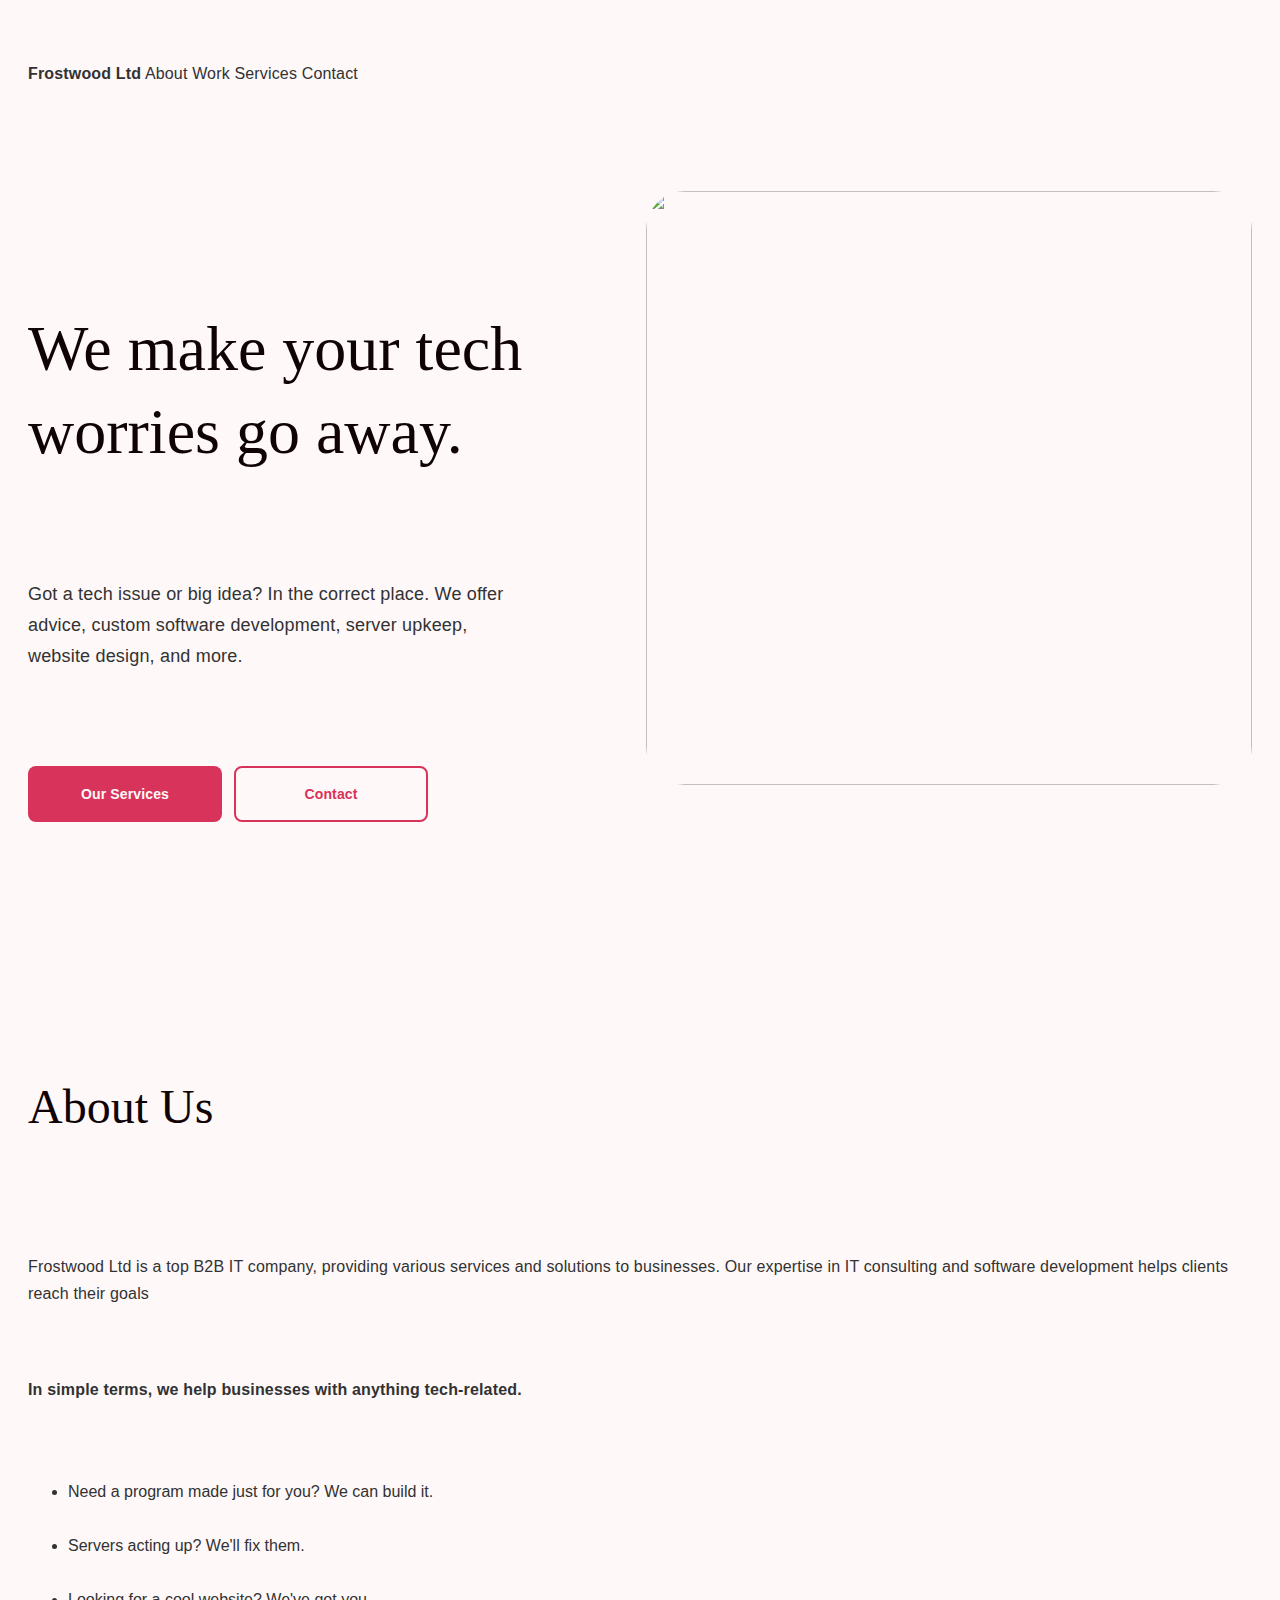
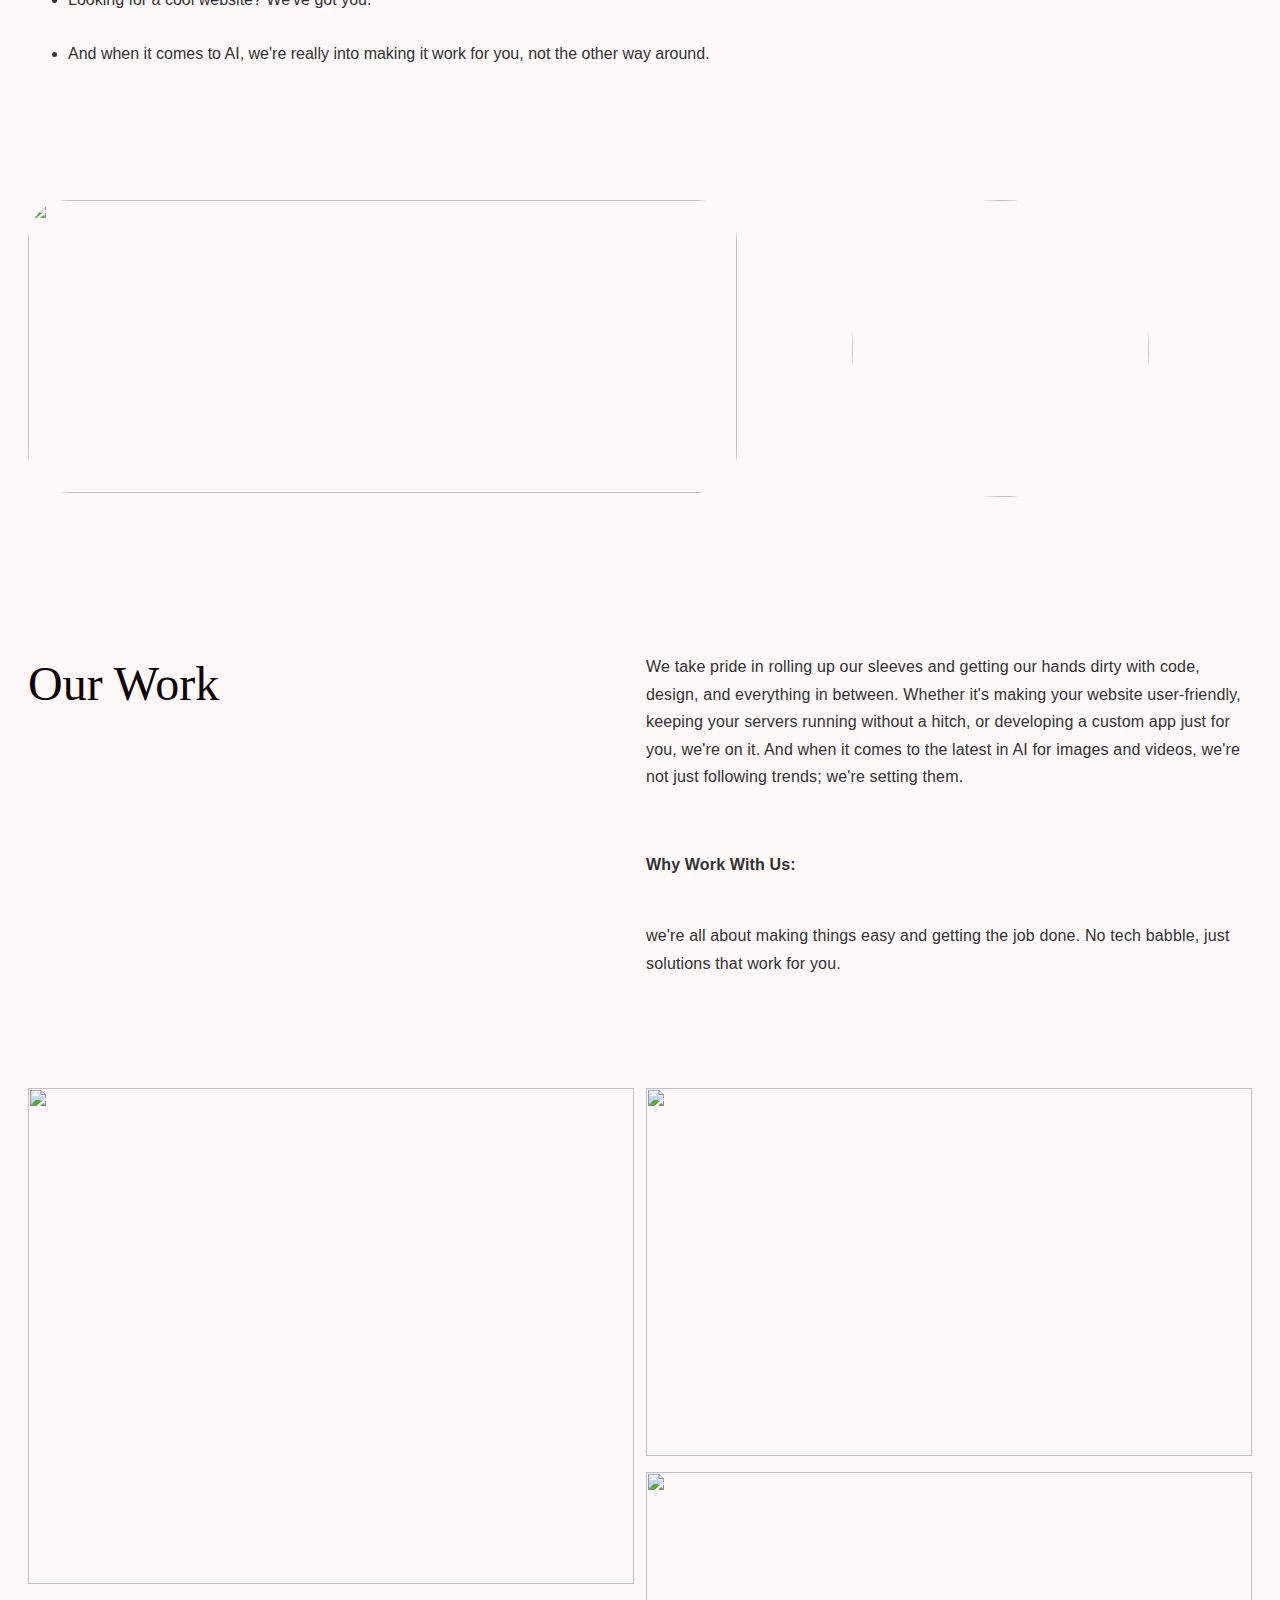
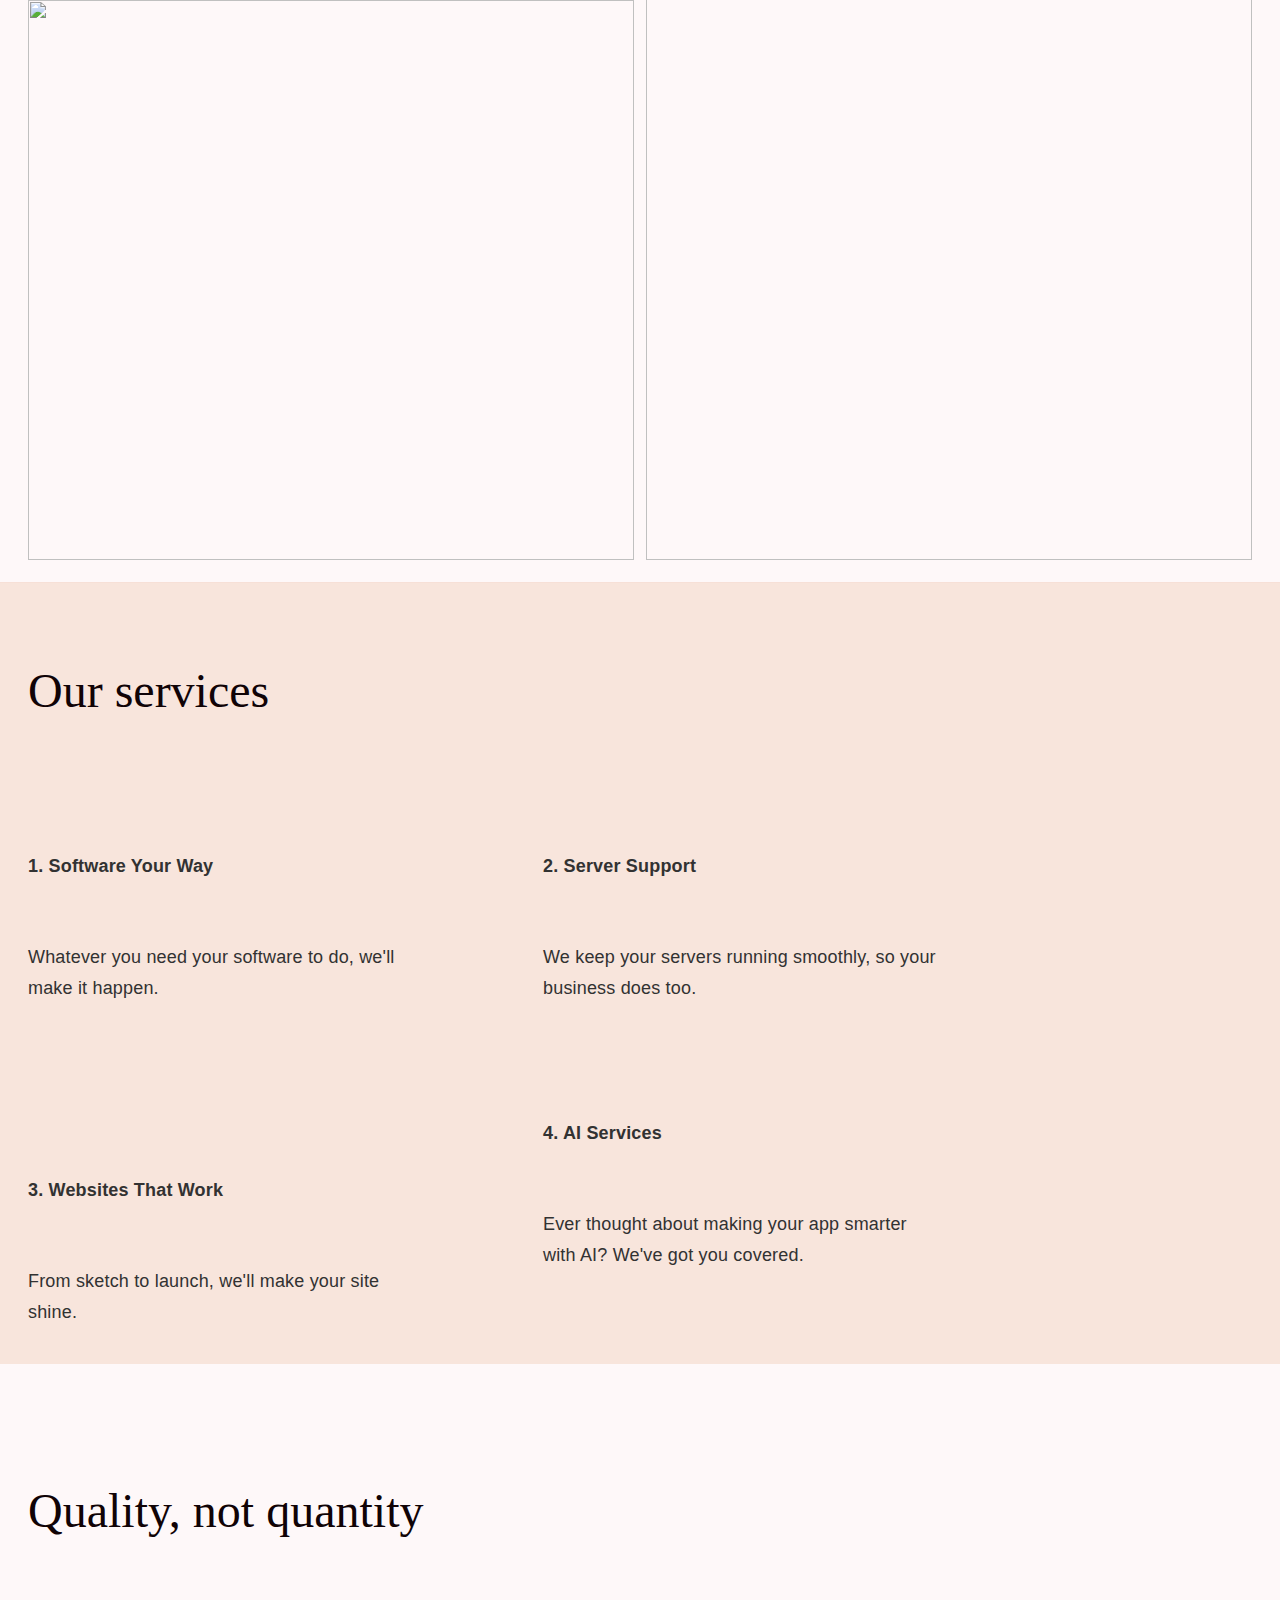
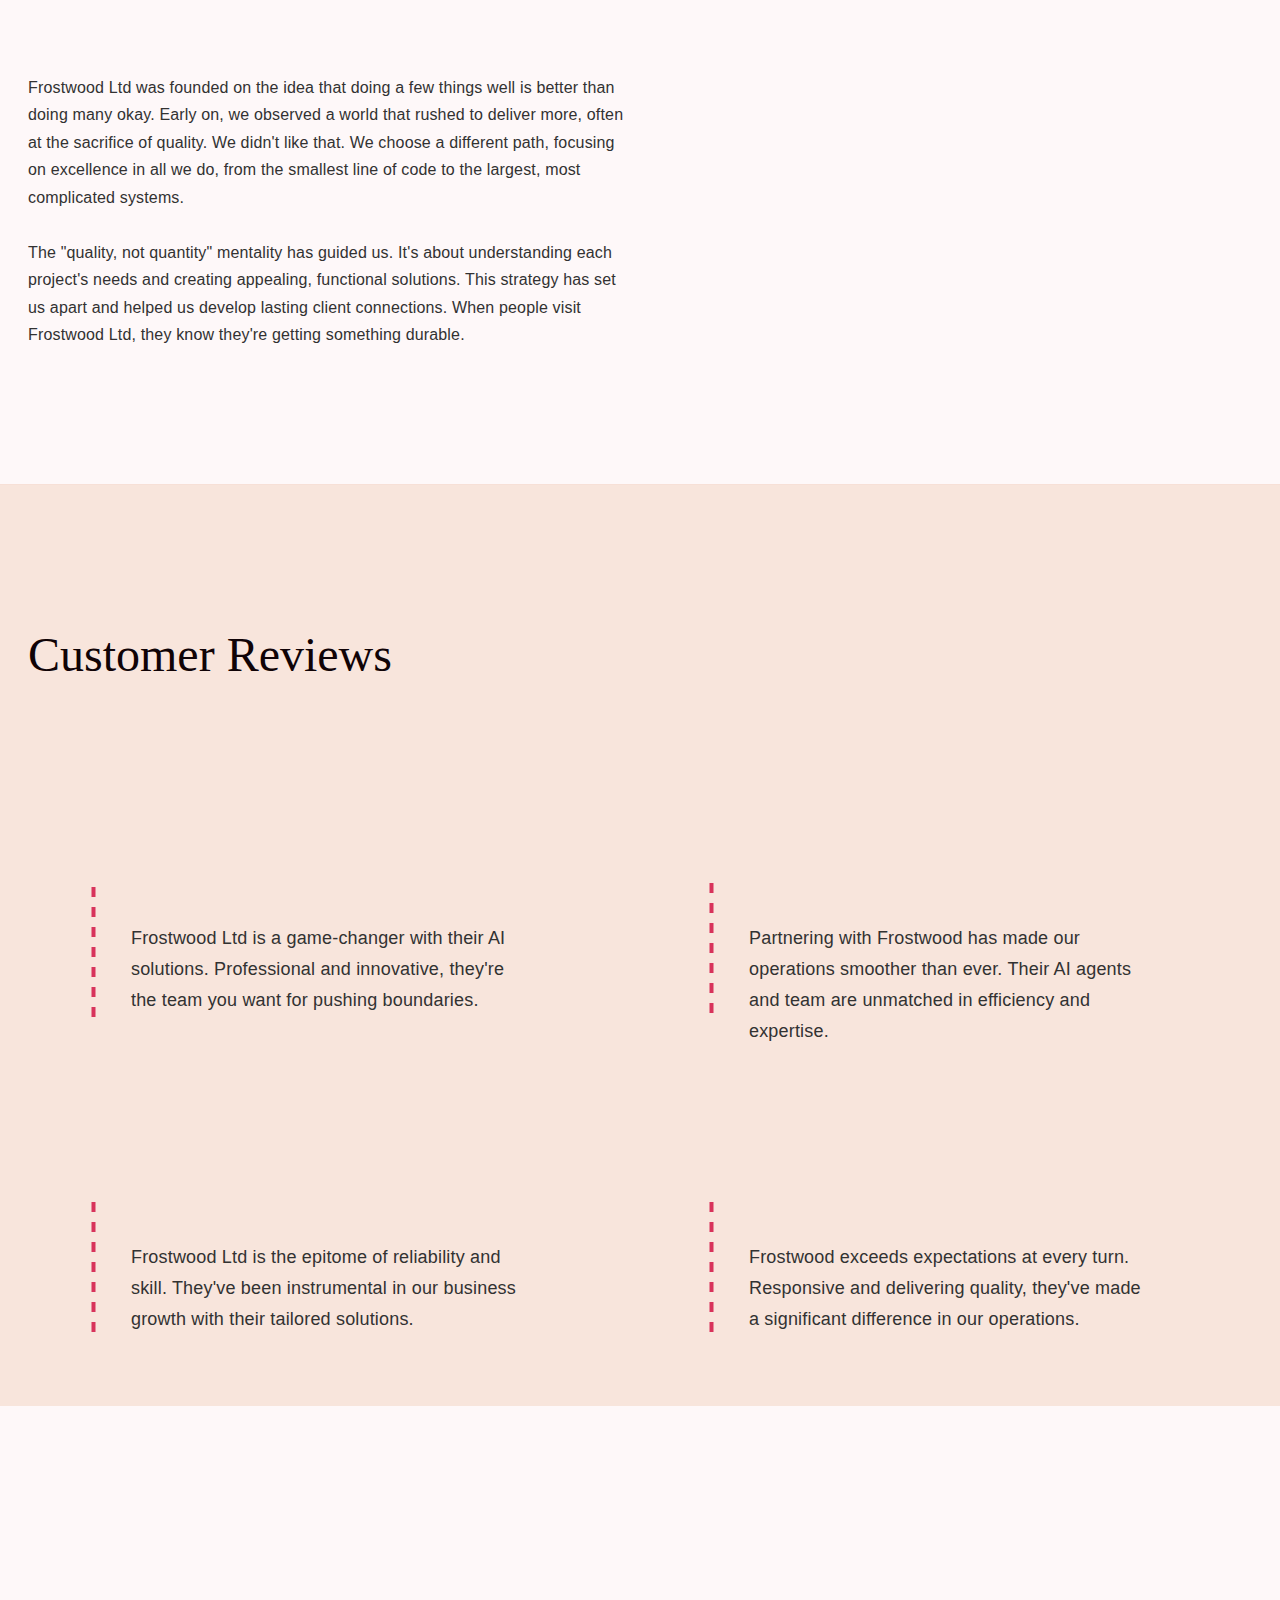
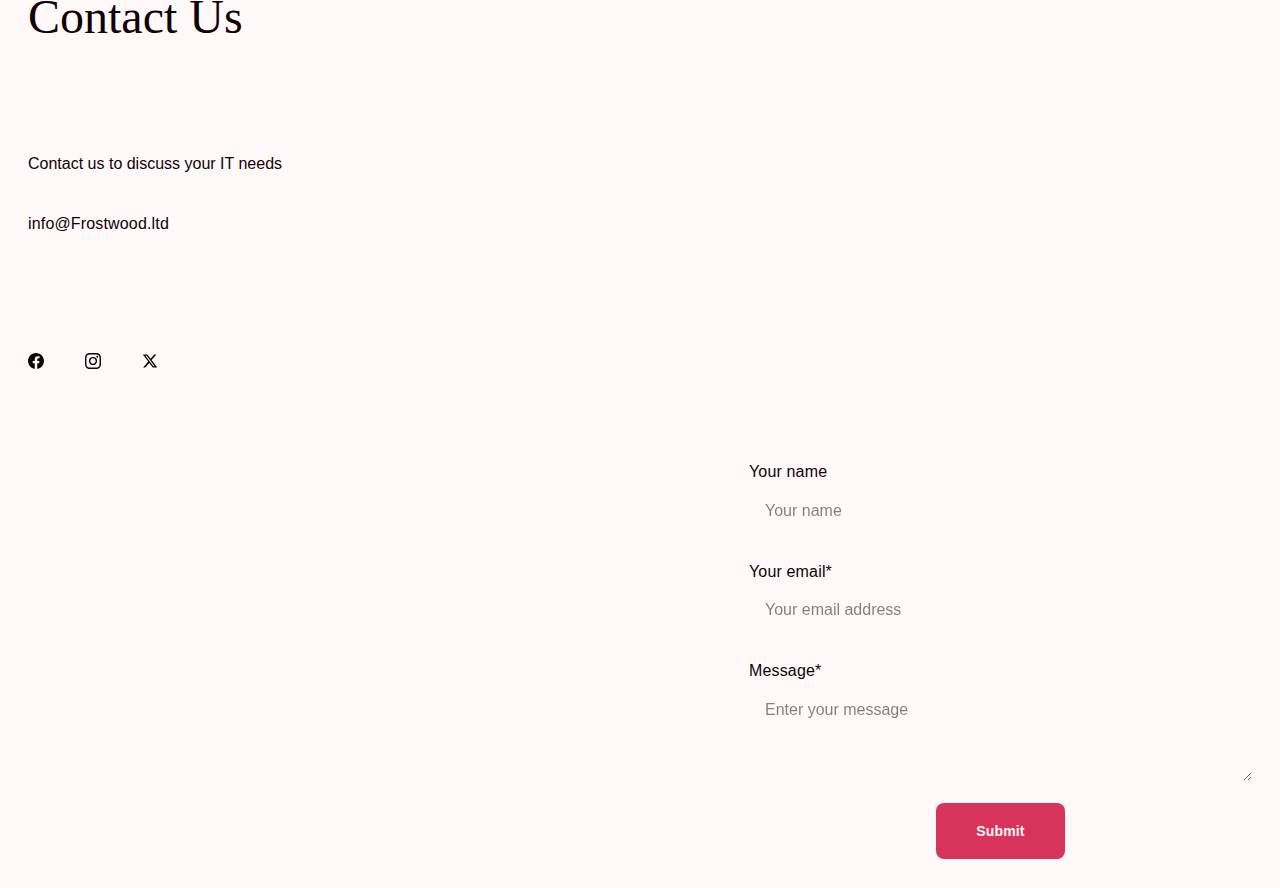
==== commit 9cfdec7f: "Add files via upload" ====
--- a/index.html
+++ b/index.html
@@ -7,7 +7,7 @@
 
 <head>
     <meta charset="utf-8">
-    <meta name="viewport" content="width=device-width, initial-scale=1.0"><!--[-->
+    <meta name="viewport" content="width=device-width, initial-scale=1.0">
     <title>Frostwood Ltd - IT Services and Solutions | Frostwood Ltd</title>
     <meta name="description"
         content="Frostwood Ltd is a leading B2B IT company offering a wide range of services and solutions for businesses. Contact us to discuss your IT needs.">
@@ -34,10 +34,10 @@
         name="twitter:image">
     <meta content="" property="og:image:alt">
     <meta content="" name="twitter:image:alt">
-    <meta name="twitter:card" content="summary_large_image"><!---->
-    <link rel="preconnect"><!----><!----><!---->
-    <link rel="preconnect"><!----><!--[-->
-    <link rel="alternate" hreflang="x-default" href="./index.html"><!--]-->
+    <meta name="twitter:card" content="summary_large_image">
+    <link rel="preconnect">
+    <link rel="preconnect">
+    <link rel="alternate" hreflang="x-default" href="./index.html">
     <link
         href="../cdn.zyrosite.com/u1/google-fonts/font-faces_family_Playfair_Display_wght_400_family_Poppins_wght_400_500_600_700_display_swap.css"
         rel="preconnect">
@@ -46,7 +46,7 @@
         rel="preload" as="style">
     <link
         href="../cdn.zyrosite.com/u1/google-fonts/font-faces_family_Playfair_Display_wght_400_family_Poppins_wght_400_500_600_700_display_swap.css"
-        rel="stylesheet" referrerpolicy="no-referrer"><!--]-->
+        rel="stylesheet" referrerpolicy="no-referrer">
     <style></style>
     <link rel="prefetch" href="../cdn.zyrosite.com/cdn-builder-placeholders/astro-traffic.txt">
     <style>
@@ -145,24 +145,23 @@
         <script>(() => { var e = async t => { await (await t())() }; (self.Astro || (self.Astro = {})).load = e; window.dispatchEvent(new Event("astro:load")); })();</script>
         <astro-island uid="KyXwk" component-url="/_astro-1709679775303/Page.ByGg3NwS.js" component-export="default"
             renderer-url="/_astro-1709679775303/client.CMFk_dBP.js"
-            props="{&quot;page-data&quot;:[0,{&quot;pages&quot;:[0,{&quot;ai-0j3Ie&quot;:[0,{&quot;meta&quot;:[0,{&quot;title&quot;:[0,&quot;Frostwood Ltd - IT Services and Solutions&quot;],&quot;keywords&quot;:[1,[[0,&quot;IT services&quot;],[0,&quot;IT solutions&quot;],[0,&quot;B2B IT company&quot;]]],&quot;description&quot;:[0,&quot;Frostwood Ltd is a leading B2B IT company offering a wide range of services and solutions for businesses. Contact us to discuss your IT needs.&quot;]}],&quot;name&quot;:[0,&quot;Home&quot;],&quot;slug&quot;:[0,&quot;home&quot;],&quot;type&quot;:[0,&quot;default&quot;],&quot;blocks&quot;:[1,[[0,&quot;z-4Q5X&quot;],[0,&quot;zV9bkq&quot;],[0,&quot;zFwESE&quot;],[0,&quot;zbOwrE&quot;],[0,&quot;zNoTat&quot;],[0,&quot;zBa3Mh&quot;],[0,&quot;zrM2qf&quot;],[0,&quot;zeXuZg&quot;],[0,&quot;zf1awh&quot;],[0,&quot;zKYt-b&quot;],[0,&quot;zMIQDF&quot;]]]}]}],&quot;blocks&quot;:[0,{&quot;header&quot;:[0,{&quot;type&quot;:[0,&quot;BlockNavigation&quot;],&quot;mobile&quot;:[0,{&quot;logoHeight&quot;:[0,50.72164948453608]}],&quot;desktop&quot;:[0,{&quot;logoHeight&quot;:[0,50.72164948453608]}],&quot;settings&quot;:[0,{&quot;styles&quot;:[0,{&quot;width&quot;:[0,&quot;1240px&quot;],&quot;padding&quot;:[0,&quot;32px 16px 32px 16px&quot;],&quot;m-padding&quot;:[0,&quot;24px 16px 24px 16px&quot;],&quot;logo-width&quot;:[0,&quot;164.32421875px&quot;],&quot;cartIconSize&quot;:[0,&quot;24px&quot;],&quot;m-logo-width&quot;:[0,&quot;164.32421875px&quot;],&quot;oldContentWidth&quot;:[0,&quot;1600px&quot;],&quot;menu-item-spacing&quot;:[0,&quot;24px&quot;],&quot;space-between-menu&quot;:[0,&quot;0px&quot;],&quot;m-menu-item-spacing&quot;:[0,&quot;20px&quot;],&quot;contrastBackgroundColor&quot;:[0,&quot;rgb(224, 224, 224)&quot;]}],&quot;cartText&quot;:[0,&quot;&quot;],&quot;isSticky&quot;:[0,false],&quot;showLogo&quot;:[0,true],&quot;isCartVisible&quot;:[0,true],&quot;logoImagePath&quot;:[0,&quot;logo-black-A3QZNxEplaSoxKBo.svg&quot;],&quot;logoPlacement&quot;:[0,&quot;center&quot;],&quot;logoImageOrigin&quot;:[0,&quot;assets&quot;],&quot;m-logoPlacement&quot;:[0,&quot;left&quot;],&quot;navigationPlacement&quot;:[0,&quot;center&quot;],&quot;m-navigationPlacement&quot;:[0,&quot;right&quot;]}],&quot;zindexes&quot;:[1,[]],&quot;background&quot;:[0,{&quot;color&quot;:[0,&quot;rgb(254, 248, 249)&quot;],&quot;current&quot;:[0,&quot;color&quot;],&quot;isTransparent&quot;:[0,false]}],&quot;components&quot;:[1,[]],&quot;logoAspectRatio&quot;:[0,3.2333333333333334],&quot;navLinkTextColor&quot;:[0,&quot;rgb(254, 248, 249)&quot;],&quot;navLinkTextColorHover&quot;:[0,&quot;rgb(254, 248, 249)&quot;]}],&quot;z-4Q5X&quot;:[0,{&quot;type&quot;:[0,&quot;BlockLayout&quot;],&quot;mobile&quot;:[0,{&quot;minHeight&quot;:[0,20]}],&quot;desktop&quot;:[0,{&quot;minHeight&quot;:[0,79]}],&quot;settings&quot;:[0,{&quot;styles&quot;:[0,{&quot;rows&quot;:[0,9],&quot;width&quot;:[0,&quot;1224px&quot;],&quot;row-gap&quot;:[0,&quot;0px&quot;],&quot;row-size&quot;:[0,&quot;64px&quot;],&quot;column-gap&quot;:[0,&quot;0px&quot;],&quot;block-padding&quot;:[0,&quot;16px 0px 16px 0px&quot;],&quot;m-block-padding&quot;:[0,&quot;64px 16px 64px 16px&quot;],&quot;grid-gap-history&quot;:[0,&quot;16px 24px&quot;]}]}],&quot;zindexes&quot;:[1,[[0,&quot;z0-WAp&quot;]]],&quot;background&quot;:[0,{&quot;color&quot;:[0,&quot;rgb(254, 248, 249)&quot;],&quot;current&quot;:[0,&quot;color&quot;]}],&quot;components&quot;:[1,[[0,&quot;z0-WAp&quot;]]],&quot;initialBlockId&quot;:[0,&quot;RPq5TwD0P&quot;]}],&quot;zBa3Mh&quot;:[0,{&quot;type&quot;:[0,&quot;BlockLayout&quot;],&quot;htmlId&quot;:[0,&quot;services&quot;],&quot;mobile&quot;:[0,{&quot;minHeight&quot;:[0,594]}],&quot;desktop&quot;:[0,{&quot;minHeight&quot;:[0,560]}],&quot;settings&quot;:[0,{&quot;styles&quot;:[0,{&quot;rows&quot;:[0,8],&quot;row-gap&quot;:[0,&quot;16px&quot;],&quot;row-size&quot;:[0,&quot;48px&quot;],&quot;column-gap&quot;:[0,&quot;24px&quot;],&quot;block-padding&quot;:[0,&quot;16px 0&quot;],&quot;m-block-padding&quot;:[0,&quot;56px 16px&quot;],&quot;grid-gap-history&quot;:[0,&quot;16px 24px&quot;]}]}],&quot;zindexes&quot;:[1,[[0,&quot;z8RwVB&quot;],[0,&quot;zWvGFU&quot;],[0,&quot;z1AFRJ&quot;],[0,&quot;zdLBrX&quot;],[0,&quot;zaPYMm&quot;]]],&quot;background&quot;:[0,{&quot;color&quot;:[0,&quot;rgba(230, 159, 126, 0.27)&quot;],&quot;current&quot;:[0,&quot;color&quot;]}],&quot;components&quot;:[1,[[0,&quot;zdLBrX&quot;],[0,&quot;z8RwVB&quot;],[0,&quot;zWvGFU&quot;],[0,&quot;z1AFRJ&quot;],[0,&quot;zaPYMm&quot;]]],&quot;initialBlockId&quot;:[0,&quot;NNFbrOuofU&quot;],&quot;isMobileAutoPositioningEnabled&quot;:[0,true]}],&quot;zFwESE&quot;:[0,{&quot;type&quot;:[0,&quot;BlockLayout&quot;],&quot;aiData&quot;:[0,{&quot;type&quot;:[0,&quot;about&quot;]}],&quot;htmlId&quot;:[0,&quot;about&quot;],&quot;mobile&quot;:[0,{&quot;minHeight&quot;:[0,1099]}],&quot;desktop&quot;:[0,{&quot;minHeight&quot;:[0,924.5]}],&quot;settings&quot;:[0,{&quot;styles&quot;:[0,{&quot;block-padding&quot;:[0,&quot;16px 0 16px 0&quot;],&quot;m-block-padding&quot;:[0,&quot;16px&quot;],&quot;contrastBackgroundColor&quot;:[0,&quot;rgb(27, 57, 90)&quot;]}]}],&quot;zindexes&quot;:[1,[[0,&quot;zV6J28&quot;],[0,&quot;zCt4SV&quot;],[0,&quot;zDU-Jg&quot;],[0,&quot;zCayO4&quot;]]],&quot;background&quot;:[0,{&quot;color&quot;:[0,&quot;rgb(254, 248, 249)&quot;],&quot;current&quot;:[0,&quot;color&quot;]}],&quot;components&quot;:[1,[[0,&quot;zV6J28&quot;],[0,&quot;zCt4SV&quot;],[0,&quot;zDU-Jg&quot;],[0,&quot;zCayO4&quot;]]],&quot;initialBlockId&quot;:[0,&quot;zdXqMc&quot;],&quot;isMobileAutoPositioningEnabled&quot;:[0,true]}],&quot;zKYt-b&quot;:[0,{&quot;type&quot;:[0,&quot;BlockLayout&quot;],&quot;mobile&quot;:[0,{&quot;minHeight&quot;:[0,537]}],&quot;desktop&quot;:[0,{&quot;minHeight&quot;:[0,748]}],&quot;settings&quot;:[0,{&quot;styles&quot;:[0,{&quot;cols&quot;:[0,&quot;12&quot;],&quot;rows&quot;:[0,11],&quot;width&quot;:[0,&quot;1224px&quot;],&quot;m-rows&quot;:[0,&quot;1&quot;],&quot;col-gap&quot;:[0,&quot;24px&quot;],&quot;row-gap&quot;:[0,&quot;16px&quot;],&quot;row-size&quot;:[0,&quot;48px&quot;],&quot;column-gap&quot;:[0,&quot;24px&quot;],&quot;block-padding&quot;:[0,&quot;16px 0 16px 0&quot;],&quot;m-block-padding&quot;:[0,&quot;40px 16px 40px 16px&quot;]}]}],&quot;zindexes&quot;:[1,[[0,&quot;zvGxQY&quot;],[0,&quot;zPYStJ&quot;],[0,&quot;zZjt5A&quot;]]],&quot;background&quot;:[0,{&quot;color&quot;:[0,&quot;rgba(230, 159, 126, 0.27)&quot;],&quot;current&quot;:[0,&quot;color&quot;]}],&quot;components&quot;:[1,[[0,&quot;zvGxQY&quot;],[0,&quot;zPYStJ&quot;],[0,&quot;zZjt5A&quot;]]],&quot;initialBlockId&quot;:[0,&quot;dctPATefw&quot;],&quot;isMobileAutoPositioningEnabled&quot;:[0,true]}],&quot;zMIQDF&quot;:[0,{&quot;type&quot;:[0,&quot;BlockLayout&quot;],&quot;mobile&quot;:[0,{&quot;minHeight&quot;:[0,268]}],&quot;desktop&quot;:[0,{&quot;minHeight&quot;:[0,272]}],&quot;settings&quot;:[0,{&quot;styles&quot;:[0,{&quot;cols&quot;:[0,&quot;12&quot;],&quot;rows&quot;:[0,4],&quot;width&quot;:[0,&quot;1224px&quot;],&quot;m-rows&quot;:[0,&quot;1&quot;],&quot;col-gap&quot;:[0,&quot;24px&quot;],&quot;row-gap&quot;:[0,&quot;16px&quot;],&quot;row-size&quot;:[0,&quot;48px&quot;],&quot;column-gap&quot;:[0,&quot;24px&quot;],&quot;block-padding&quot;:[0,&quot;16px 0 16px 0&quot;],&quot;m-block-padding&quot;:[0,&quot;40px 16px 40px 16px&quot;]}]}],&quot;zindexes&quot;:[1,[[0,&quot;zBpNmK&quot;],[0,&quot;z5snEH&quot;],[0,&quot;zh8H2X&quot;]]],&quot;background&quot;:[0,{&quot;color&quot;:[0,&quot;rgb(254, 248, 249)&quot;],&quot;current&quot;:[0,&quot;color&quot;]}],&quot;components&quot;:[1,[[0,&quot;zBpNmK&quot;],[0,&quot;zh8H2X&quot;],[0,&quot;z5snEH&quot;]]],&quot;initialBlockId&quot;:[0,&quot;M0MkL5Umj&quot;],&quot;isMobileAutoPositioningEnabled&quot;:[0,true]}],&quot;zNoTat&quot;:[0,{&quot;type&quot;:[0,&quot;BlockLayout&quot;],&quot;mobile&quot;:[0,{&quot;minHeight&quot;:[0,1040]}],&quot;desktop&quot;:[0,{&quot;minHeight&quot;:[0,1110]}],&quot;settings&quot;:[0,{&quot;styles&quot;:[0,{&quot;cols&quot;:[0,&quot;12&quot;],&quot;rows&quot;:[0,17],&quot;width&quot;:[0,&quot;1224px&quot;],&quot;m-rows&quot;:[0,&quot;1&quot;],&quot;col-gap&quot;:[0,&quot;24px&quot;],&quot;row-gap&quot;:[0,&quot;16px&quot;],&quot;row-size&quot;:[0,&quot;48px&quot;],&quot;column-gap&quot;:[0,&quot;24px&quot;],&quot;block-padding&quot;:[0,&quot;16px 0px 16px 0px&quot;],&quot;m-block-padding&quot;:[0,&quot;40px 16px 40px 16px&quot;],&quot;grid-gap-history&quot;:[0,&quot;16px 24px&quot;]}]}],&quot;zindexes&quot;:[1,[[0,&quot;zvoaxV&quot;],[0,&quot;zFuO-E&quot;],[0,&quot;zYd_PW&quot;],[0,&quot;zqJDhZ&quot;]]],&quot;background&quot;:[0,{&quot;color&quot;:[0,&quot;rgb(254, 248, 249)&quot;],&quot;current&quot;:[0,&quot;color&quot;]}],&quot;components&quot;:[1,[[0,&quot;zvoaxV&quot;],[0,&quot;zFuO-E&quot;],[0,&quot;zYd_PW&quot;],[0,&quot;zqJDhZ&quot;]]],&quot;initialBlockId&quot;:[0,&quot;d0xA9urLq&quot;]}],&quot;zV9bkq&quot;:[0,{&quot;type&quot;:[0,&quot;BlockLayout&quot;],&quot;aiData&quot;:[0,{&quot;type&quot;:[0,&quot;hero&quot;]}],&quot;mobile&quot;:[0,{&quot;minHeight&quot;:[0,807]}],&quot;desktop&quot;:[0,{&quot;minHeight&quot;:[0,658]}],&quot;settings&quot;:[0,{&quot;styles&quot;:[0,{&quot;block-padding&quot;:[0,&quot;16px 0 16px 0&quot;],&quot;m-block-padding&quot;:[0,&quot;16px&quot;],&quot;contrastBackgroundColor&quot;:[0,&quot;rgb(27, 57, 90)&quot;]}]}],&quot;zindexes&quot;:[1,[[0,&quot;zpfaAu&quot;],[0,&quot;zFXkaR&quot;],[0,&quot;zunOhR&quot;],[0,&quot;z1_iHF&quot;],[0,&quot;z2XYeG&quot;]]],&quot;background&quot;:[0,{&quot;color&quot;:[0,&quot;rgb(254, 248, 249)&quot;],&quot;current&quot;:[0,&quot;color&quot;]}],&quot;components&quot;:[1,[[0,&quot;zpfaAu&quot;],[0,&quot;zFXkaR&quot;],[0,&quot;zunOhR&quot;],[0,&quot;z1_iHF&quot;],[0,&quot;z2XYeG&quot;]]],&quot;initialBlockId&quot;:[0,&quot;zal2lD&quot;],&quot;isMobileAutoPositioningEnabled&quot;:[0,true]}],&quot;zbOwrE&quot;:[0,{&quot;type&quot;:[0,&quot;BlockLayout&quot;],&quot;htmlId&quot;:[0,&quot;work&quot;],&quot;mobile&quot;:[0,{&quot;minHeight&quot;:[0,534]}],&quot;desktop&quot;:[0,{&quot;minHeight&quot;:[0,575]}],&quot;settings&quot;:[0,{&quot;styles&quot;:[0,{&quot;rows&quot;:[0,7],&quot;width&quot;:[0,&quot;1224px&quot;],&quot;row-gap&quot;:[0,&quot;16px&quot;],&quot;row-size&quot;:[0,&quot;48px&quot;],&quot;column-gap&quot;:[0,&quot;24px&quot;],&quot;block-padding&quot;:[0,&quot;16px 0px 16px 0px&quot;],&quot;m-block-padding&quot;:[0,&quot;40px 16px 40px 16px&quot;]}]}],&quot;zindexes&quot;:[1,[[0,&quot;zTb_Wl&quot;],[0,&quot;zE3YDR&quot;]]],&quot;background&quot;:[0,{&quot;color&quot;:[0,&quot;rgb(254, 248, 249)&quot;],&quot;current&quot;:[0,&quot;color&quot;]}],&quot;components&quot;:[1,[[0,&quot;zTb_Wl&quot;],[0,&quot;zE3YDR&quot;]]],&quot;initialBlockId&quot;:[0,&quot;ykKcm_4jZ&quot;],&quot;isMobileAutoPositioningEnabled&quot;:[0,true]}],&quot;zeXuZg&quot;:[0,{&quot;type&quot;:[0,&quot;BlockLayout&quot;],&quot;aiData&quot;:[0,{&quot;type&quot;:[0,&quot;customer_reviews&quot;]}],&quot;mobile&quot;:[0,{&quot;minHeight&quot;:[0,765]}],&quot;desktop&quot;:[0,{&quot;minHeight&quot;:[0,709.5]}],&quot;settings&quot;:[0,{&quot;styles&quot;:[0,{&quot;block-padding&quot;:[0,&quot;16px 0 16px 0&quot;],&quot;m-block-padding&quot;:[0,&quot;16px&quot;]}]}],&quot;zindexes&quot;:[1,[[0,&quot;zjKCRX&quot;],[0,&quot;zcabWM&quot;],[0,&quot;zwiMYD&quot;],[0,&quot;zmgh-V&quot;],[0,&quot;zFDK8K&quot;],[0,&quot;zJVSZB&quot;],[0,&quot;zcUd2N&quot;],[0,&quot;zeklAN&quot;],[0,&quot;zzRL4m&quot;]]],&quot;background&quot;:[0,{&quot;color&quot;:[0,&quot;rgba(230, 159, 126, 0.27)&quot;],&quot;current&quot;:[0,&quot;color&quot;],&quot;overlay-opacity&quot;:[0,&quot;0.48&quot;]}],&quot;components&quot;:[1,[[0,&quot;zjKCRX&quot;],[0,&quot;zcabWM&quot;],[0,&quot;zwiMYD&quot;],[0,&quot;zmgh-V&quot;],[0,&quot;zFDK8K&quot;],[0,&quot;zJVSZB&quot;],[0,&quot;zcUd2N&quot;],[0,&quot;zeklAN&quot;],[0,&quot;zzRL4m&quot;]]],&quot;initialBlockId&quot;:[0,&quot;zIxThQ&quot;],&quot;isMobileAutoPositioningEnabled&quot;:[0,true]}],&quot;zf1awh&quot;:[0,{&quot;type&quot;:[0,&quot;BlockLayout&quot;],&quot;aiData&quot;:[0,{&quot;type&quot;:[0,&quot;contact&quot;]}],&quot;htmlId&quot;:[0,&quot;contact&quot;],&quot;mobile&quot;:[0,{&quot;minHeight&quot;:[0,839]}],&quot;desktop&quot;:[0,{&quot;minHeight&quot;:[0,1000]}],&quot;settings&quot;:[0,{&quot;styles&quot;:[0,{&quot;cols&quot;:[0,&quot;12&quot;],&quot;rows&quot;:[0,11],&quot;width&quot;:[0,&quot;1224px&quot;],&quot;m-rows&quot;:[0,&quot;1&quot;],&quot;col-gap&quot;:[0,&quot;24px&quot;],&quot;row-gap&quot;:[0,&quot;16px&quot;],&quot;row-size&quot;:[0,&quot;48px&quot;],&quot;column-gap&quot;:[0,&quot;24px&quot;],&quot;block-padding&quot;:[0,&quot;16px 0 16px 0&quot;],&quot;m-block-padding&quot;:[0,&quot;40px 16px 40px 16px&quot;]}]}],&quot;zindexes&quot;:[1,[[0,&quot;zHKzll&quot;],[0,&quot;z4P5_n&quot;],[0,&quot;znyWqA&quot;],[0,&quot;zfe5St&quot;],[0,&quot;zIOidK&quot;],[0,&quot;ze2gZ5&quot;],[0,&quot;z4XUBE&quot;]]],&quot;background&quot;:[0,{&quot;color&quot;:[0,&quot;rgb(254, 248, 249)&quot;],&quot;current&quot;:[0,&quot;color&quot;]}],&quot;components&quot;:[1,[[0,&quot;zHKzll&quot;],[0,&quot;z4P5_n&quot;],[0,&quot;znyWqA&quot;],[0,&quot;zfe5St&quot;],[0,&quot;zIOidK&quot;],[0,&quot;ze2gZ5&quot;],[0,&quot;z4XUBE&quot;]]],&quot;initialBlockId&quot;:[0,&quot;zK0uRZ&quot;]}],&quot;zrM2qf&quot;:[0,{&quot;type&quot;:[0,&quot;BlockLayout&quot;],&quot;mobile&quot;:[0,{&quot;minHeight&quot;:[0,505]}],&quot;desktop&quot;:[0,{&quot;minHeight&quot;:[0,713]}],&quot;settings&quot;:[0,{&quot;styles&quot;:[0,{&quot;rows&quot;:[0,10],&quot;width&quot;:[0,&quot;1224px&quot;],&quot;row-gap&quot;:[0,&quot;16px&quot;],&quot;row-size&quot;:[0,&quot;48px&quot;],&quot;column-gap&quot;:[0,&quot;24px&quot;],&quot;block-padding&quot;:[0,&quot;16px 0px 16px 0px&quot;],&quot;m-block-padding&quot;:[0,&quot;40px 16px 40px 16px&quot;]}]}],&quot;zindexes&quot;:[1,[[0,&quot;zQjxv-&quot;],[0,&quot;zx7Yvn&quot;],[0,&quot;z40qyM&quot;]]],&quot;background&quot;:[0,{&quot;color&quot;:[0,&quot;rgb(254, 248, 249)&quot;],&quot;current&quot;:[0,&quot;color&quot;]}],&quot;components&quot;:[1,[[0,&quot;zQjxv-&quot;],[0,&quot;zx7Yvn&quot;],[0,&quot;z40qyM&quot;]]],&quot;initialBlockId&quot;:[0,&quot;9xS8jWcHV&quot;]}]}],&quot;elements&quot;:[0,{&quot;z0-WAp&quot;:[0,{&quot;type&quot;:[0,&quot;GridTextBox&quot;],&quot;mobile&quot;:[0,{&quot;top&quot;:[0,25],&quot;left&quot;:[0,0],&quot;width&quot;:[0,319],&quot;height&quot;:[0,55]}],&quot;content&quot;:[0,&quot;&lt;p dir=\&quot;auto\&quot; style=\&quot;color: rgb(50, 50, 50)\&quot; class=\&quot;body\&quot;&gt;&lt;strong&gt;&lt;u&gt;&lt;a target=\&quot;_self\&quot; rel=\&quot;\&quot; href=\&quot;/\&quot; style=\&quot;text-decoration: none;\&quot; data-page-id=\&quot;ai-0j3Ie\&quot;&gt;Frostwood Ltd&lt;/a&gt;&lt;/u&gt;&lt;/strong&gt;                &lt;u&gt;&lt;a target=\&quot;_self\&quot; rel=\&quot;\&quot; href=\&quot;/#about\&quot; style=\&quot;text-decoration: none;\&quot;&gt;About&lt;/a&gt;&lt;/u&gt;        &lt;u&gt;&lt;a target=\&quot;_self\&quot; rel=\&quot;\&quot; href=\&quot;/#work\&quot; style=\&quot;text-decoration: none;\&quot;&gt;Work&lt;/a&gt;&lt;/u&gt;        &lt;u&gt;&lt;a target=\&quot;_self\&quot; rel=\&quot;\&quot; href=\&quot;/#services\&quot; style=\&quot;text-decoration: none;\&quot;&gt;Services&lt;/a&gt;&lt;/u&gt;        &lt;u&gt;&lt;a target=\&quot;_self\&quot; rel=\&quot;\&quot; href=\&quot;/#contact\&quot; style=\&quot;text-decoration: none;\&quot;&gt;Contact&lt;/a&gt;&lt;/u&gt;&lt;/p&gt;&quot;],&quot;desktop&quot;:[0,{&quot;top&quot;:[0,24],&quot;left&quot;:[0,0],&quot;width&quot;:[0,612],&quot;height&quot;:[0,28]}],&quot;settings&quot;:[0,{&quot;styles&quot;:[0,{&quot;text&quot;:[0,&quot;left&quot;],&quot;align&quot;:[0,&quot;flex-start&quot;],&quot;justify&quot;:[0,&quot;center&quot;],&quot;m-element-margin&quot;:[0,&quot;0 0 16px 0&quot;]}]}],&quot;initialElementId&quot;:[0,&quot;3xHCfHUce&quot;]}],&quot;z1AFRJ&quot;:[0,{&quot;type&quot;:[0,&quot;GridTextBox&quot;],&quot;mobile&quot;:[0,{&quot;top&quot;:[0,439],&quot;left&quot;:[0,0],&quot;width&quot;:[0,328],&quot;height&quot;:[0,86]}],&quot;content&quot;:[0,&quot;&lt;p dir=\&quot;auto\&quot; style=\&quot;color: rgb(50, 50, 50); --lineHeightMobile: 1.3; --fontSizeMobile: 16px; margin-bottom: 24px\&quot; class=\&quot;body-large\&quot;&gt;&lt;strong&gt;3. Websites That Work&lt;/strong&gt;&lt;/p&gt;&lt;p dir=\&quot;auto\&quot; style=\&quot;color: rgb(50, 50, 50); --lineHeightMobile: 1.3; --fontSizeMobile: 16px\&quot; class=\&quot;body-large\&quot;&gt;From sketch to launch, we'll make your site shine.&lt;/p&gt;&quot;],&quot;desktop&quot;:[0,{&quot;top&quot;:[0,323],&quot;left&quot;:[0,0],&quot;width&quot;:[0,400],&quot;height&quot;:[0,117]}],&quot;settings&quot;:[0,{&quot;styles&quot;:[0,{&quot;text&quot;:[0,&quot;left&quot;],&quot;align&quot;:[0,&quot;flex-start&quot;],&quot;justify&quot;:[0,&quot;flex-start&quot;],&quot;m-element-margin&quot;:[0,&quot;0 0 16px 0&quot;]}]}],&quot;initialElementId&quot;:[0,&quot;HinzlfFHB&quot;]}],&quot;z1_iHF&quot;:[0,{&quot;rel&quot;:[0,&quot;nofollow&quot;],&quot;type&quot;:[0,&quot;GridImage&quot;],&quot;aiData&quot;:[0,{&quot;type&quot;:[0,&quot;Image&quot;],&quot;index&quot;:[0,&quot;0&quot;]}],&quot;mobile&quot;:[0,{&quot;top&quot;:[0,395],&quot;left&quot;:[0,0],&quot;width&quot;:[0,328],&quot;height&quot;:[0,336],&quot;borderRadius&quot;:[0,&quot;30px&quot;]}],&quot;desktop&quot;:[0,{&quot;top&quot;:[0,40],&quot;left&quot;:[0,618],&quot;width&quot;:[0,606],&quot;height&quot;:[0,594],&quot;borderRadius&quot;:[0,&quot;39px&quot;]}],&quot;settings&quot;:[0,{&quot;alt&quot;:[0,&quot;&quot;],&quot;path&quot;:[0,&quot;pexels-sora-shimazaki-5668839-YanzEPOM8nTylJZv.jpg&quot;],&quot;origin&quot;:[0,&quot;assets&quot;],&quot;styles&quot;:[0,{&quot;align&quot;:[0,&quot;center&quot;],&quot;justify&quot;:[0,&quot;center&quot;],&quot;m-element-margin&quot;:[0,&quot;0 0 16px 0&quot;]}],&quot;clickAction&quot;:[0,&quot;none&quot;]}],&quot;initialElementId&quot;:[0,&quot;zJQwY0&quot;],&quot;fullResolutionWidth&quot;:[0,1920],&quot;fullResolutionHeight&quot;:[0,2352]}],&quot;z2XYeG&quot;:[0,{&quot;rel&quot;:[0,&quot;&quot;],&quot;href&quot;:[0,&quot;/#contact&quot;],&quot;type&quot;:[0,&quot;GridButton&quot;],&quot;aiData&quot;:[0,{&quot;type&quot;:[0,&quot;CTA Button&quot;],&quot;index&quot;:[0,&quot;0&quot;]}],&quot;mobile&quot;:[0,{&quot;top&quot;:[0,326],&quot;left&quot;:[0,170],&quot;width&quot;:[0,158],&quot;height&quot;:[0,48]}],&quot;target&quot;:[0,&quot;_self&quot;],&quot;content&quot;:[0,&quot;Contact&quot;],&quot;desktop&quot;:[0,{&quot;top&quot;:[0,440],&quot;left&quot;:[0,206],&quot;width&quot;:[0,194],&quot;height&quot;:[0,56],&quot;fontSize&quot;:[0,14]}],&quot;linkType&quot;:[0,&quot;anchored-section&quot;],&quot;settings&quot;:[0,{&quot;type&quot;:[0,&quot;primary&quot;],&quot;styles&quot;:[0,{&quot;align&quot;:[0,&quot;center&quot;],&quot;justify&quot;:[0,&quot;center&quot;],&quot;m-element-margin&quot;:[0,&quot;0 0 16px 0&quot;]}]}],&quot;fontColor&quot;:[0,&quot;rgb(216, 51, 91)&quot;],&quot;borderColor&quot;:[0,&quot;rgb(216, 51, 91)&quot;],&quot;borderWidth&quot;:[0,2],&quot;fontColorHover&quot;:[0,&quot;rgb(254, 248, 249)&quot;],&quot;backgroundColor&quot;:[0,&quot;rgba(217, 52, 93, 0)&quot;],&quot;borderColorHover&quot;:[0,&quot;rgb(216, 51, 91)&quot;],&quot;initialElementId&quot;:[0,&quot;zppRN5&quot;],&quot;backgroundColorHover&quot;:[0,&quot;rgb(216, 51, 91)&quot;]}],&quot;z40qyM&quot;:[0,{&quot;type&quot;:[0,&quot;GridImage&quot;],&quot;mobile&quot;:[0,{&quot;top&quot;:[0,678],&quot;left&quot;:[0,0],&quot;width&quot;:[0,328],&quot;height&quot;:[0,263]}],&quot;target&quot;:[0,&quot;_self&quot;],&quot;desktop&quot;:[0,{&quot;top&quot;:[0,80],&quot;left&quot;:[0,618],&quot;width&quot;:[0,606],&quot;height&quot;:[0,496]}],&quot;settings&quot;:[0,{&quot;alt&quot;:[0,&quot;&quot;],&quot;path&quot;:[0,&quot;pexels-evie-shaffer-4997547-Yyv2gJxy6DUEnE43.jpg&quot;],&quot;origin&quot;:[0,&quot;assets&quot;],&quot;styles&quot;:[0,{&quot;align&quot;:[0,&quot;center&quot;],&quot;justify&quot;:[0,&quot;center&quot;],&quot;m-element-margin&quot;:[0,&quot;0 0 16px 0&quot;]}]}],&quot;shapeMaskSource&quot;:[0,&quot;data:image/svg+xml,&lt;svg xmlns=\&quot;http://www.w3.org/2000/svg\&quot; width=\&quot;100%\&quot; height=\&quot;100%\&quot; preserveAspectRatio=\&quot;none\&quot; viewBox=\&quot;0 0 200 200\&quot; fill=\&quot;none\&quot;&gt;&lt;path fill-rule=\&quot;evenodd\&quot; clip-rule=\&quot;evenodd\&quot; d=\&quot;M148 0H0L52 200H200L148 0Z\&quot; fill=\&quot;%23727586\&quot;/&gt;&lt;/svg&gt;&quot;],&quot;initialElementId&quot;:[0,&quot;mNPrjoBRW&quot;],&quot;fullResolutionWidth&quot;:[0,3025],&quot;fullResolutionHeight&quot;:[0,4531]}],&quot;z4P5_n&quot;:[0,{&quot;type&quot;:[0,&quot;GridTextBox&quot;],&quot;aiData&quot;:[0,{&quot;type&quot;:[0,&quot;Title&quot;],&quot;index&quot;:[0,&quot;0&quot;]}],&quot;mobile&quot;:[0,{&quot;top&quot;:[0,40],&quot;left&quot;:[0,0],&quot;width&quot;:[0,213],&quot;height&quot;:[0,42]}],&quot;content&quot;:[0,&quot;&lt;h3 dir=\&quot;auto\&quot; style=\&quot;color: rgb(16, 3, 6)\&quot;&gt;Contact Us&lt;/h3&gt;&quot;],&quot;desktop&quot;:[0,{&quot;top&quot;:[0,144],&quot;left&quot;:[0,0],&quot;width&quot;:[0,606],&quot;height&quot;:[0,62]}],&quot;settings&quot;:[0,{&quot;styles&quot;:[0,{&quot;text&quot;:[0,&quot;left&quot;],&quot;align&quot;:[0,&quot;flex-start&quot;],&quot;justify&quot;:[0,&quot;flex-start&quot;],&quot;m-element-margin&quot;:[0,&quot;0 0 16px 0&quot;]}]}],&quot;initialElementId&quot;:[0,&quot;z0mRRd&quot;]}],&quot;z4XUBE&quot;:[0,{&quot;type&quot;:[0,&quot;GridForm&quot;],&quot;formId&quot;:[0,&quot;Contact form&quot;],&quot;mobile&quot;:[0,{&quot;top&quot;:[0,384],&quot;left&quot;:[0,0],&quot;width&quot;:[0,328],&quot;height&quot;:[0,419]}],&quot;desktop&quot;:[0,{&quot;top&quot;:[0,449],&quot;left&quot;:[0,721],&quot;width&quot;:[0,503],&quot;height&quot;:[0,423],&quot;inputTextSize&quot;:[0,16],&quot;labelTextSize&quot;:[0,16],&quot;submitButtonFontSize&quot;:[0,14]}],&quot;settings&quot;:[0,{&quot;theme&quot;:[0,&quot;light&quot;],&quot;schema&quot;:[1,[[0,{&quot;id&quot;:[0,&quot;zpFSMI&quot;],&quot;svg&quot;:[0,&quot;align-left-short&quot;],&quot;name&quot;:[0,&quot;Your name&quot;],&quot;type&quot;:[0,&quot;GridInput&quot;],&quot;fieldType&quot;:[0,&quot;short-answer&quot;],&quot;inputLabel&quot;:[0,&quot;Your name&quot;],&quot;validation&quot;:[1,[[1,[[0,&quot;optional&quot;]]]]],&quot;placeholder&quot;:[0,&quot;Your name&quot;],&quot;validationType&quot;:[0,&quot;text&quot;],&quot;validation-messages&quot;:[0,{&quot;required&quot;:[0,&quot;This field is required&quot;]}]}],[0,{&quot;id&quot;:[0,&quot;email&quot;],&quot;svg&quot;:[0,&quot;align-left-short&quot;],&quot;name&quot;:[0,&quot;Short answer email&quot;],&quot;type&quot;:[0,&quot;GridInput&quot;],&quot;fieldType&quot;:[0,&quot;short-answer&quot;],&quot;inputLabel&quot;:[0,&quot;Your email&quot;],&quot;validation&quot;:[1,[[1,[[0,&quot;bail&quot;]]],[1,[[0,&quot;email&quot;]]],[1,[[0,&quot;required&quot;]]]]],&quot;placeholder&quot;:[0,&quot;Your email address&quot;],&quot;validationType&quot;:[0,&quot;email&quot;],&quot;validation-messages&quot;:[0,{&quot;email&quot;:[0,&quot;Please enter a valid email address&quot;],&quot;required&quot;:[0,&quot;This field is required&quot;]}]}],[0,{&quot;id&quot;:[0,&quot;message&quot;],&quot;svg&quot;:[0,&quot;align-left&quot;],&quot;tag&quot;:[0,&quot;textarea&quot;],&quot;name&quot;:[0,&quot;Paragraph&quot;],&quot;type&quot;:[0,&quot;GridInput&quot;],&quot;inputLabel&quot;:[0,&quot;Message&quot;],&quot;validation&quot;:[1,[[1,[[0,&quot;required&quot;]]]]],&quot;placeholder&quot;:[0,&quot;Enter your message&quot;],&quot;validation-messages&quot;:[0,{&quot;required&quot;:[0,&quot;This field is required&quot;]}]}]]],&quot;styles&quot;:[0,{&quot;justify&quot;:[0,&quot;center&quot;],&quot;formSpacing&quot;:[0,&quot;22px 10px&quot;],&quot;m-element-margin&quot;:[0,&quot;0 0 16px 0&quot;]}],&quot;successMessage&quot;:[0,&quot;Thank You!&quot;]}],&quot;inputFillColor&quot;:[0,&quot;rgb(254, 248, 249)&quot;],&quot;inputTextColor&quot;:[0,&quot;rgb(16, 3, 6)&quot;],&quot;labelTextColor&quot;:[0,&quot;rgb(16, 3, 6)&quot;],&quot;formBorderColor&quot;:[0,&quot;rgb(255, 0, 0)&quot;],&quot;innerBackground&quot;:[0,{&quot;color&quot;:[0,&quot;#FFFFFF&quot;],&quot;image&quot;:[0,&quot;&quot;],&quot;current&quot;:[0,&quot;&quot;]}],&quot;initialElementId&quot;:[0,&quot;zLcUYk&quot;],&quot;inputBorderColor&quot;:[0,&quot;rgb(255, 0, 0)&quot;],&quot;submitButtonData&quot;:[0,{&quot;type&quot;:[0,&quot;GridButton&quot;],&quot;content&quot;:[0,&quot;Submit&quot;],&quot;settings&quot;:[0,{&quot;type&quot;:[0,&quot;primary&quot;],&quot;styles&quot;:[0,{&quot;align&quot;:[0,&quot;center&quot;],&quot;justify&quot;:[0,&quot;center&quot;],&quot;position&quot;:[0,&quot;8/8/9/10&quot;]}],&quot;isFormButton&quot;:[0,true]}]}],&quot;inputBorderRadius&quot;:[0,8],&quot;formBackgroundColor&quot;:[0,&quot;transparent&quot;],&quot;inputFillColorHover&quot;:[0,&quot;rgb(245, 234, 229)&quot;],&quot;inputTextColorHover&quot;:[0,&quot;rgb(16, 3, 6)&quot;],&quot;inputBorderColorHover&quot;:[0,&quot;rgb(255, 255, 255)&quot;],&quot;submitButtonFontColor&quot;:[0,&quot;rgb(254, 248, 249)&quot;],&quot;submitButtonBorderColor&quot;:[0,&quot;rgb(216, 51, 91)&quot;],&quot;submitButtonFontColorHover&quot;:[0,&quot;rgb(254, 248, 249)&quot;],&quot;submitButtonBackgroundColor&quot;:[0,&quot;rgb(216, 51, 91)&quot;],&quot;submitButtonBorderColorHover&quot;:[0,&quot;rgb(216, 51, 91)&quot;],&quot;submitButtonBackgroundColorHover&quot;:[0,&quot;rgb(216, 51, 91)&quot;]}],&quot;z5snEH&quot;:[0,{&quot;type&quot;:[0,&quot;GridSocialIcons&quot;],&quot;links&quot;:[1,[[0,{&quot;svg&quot;:[0,&quot;&lt;svg fill=\&quot;none\&quot; xmlns=\&quot;http://www.w3.org/2000/svg\&quot; viewBox=\&quot;0 0 24 24\&quot; id=\&quot;facebook-brands\&quot;&gt;&lt;path d=\&quot;M24 12.073c0-6.63-5.371-12-12-12s-12 5.37-12 12c0 5.989 4.388 10.953 10.125 11.854v-8.386H7.077v-3.468h3.048V9.429c0-3.008 1.79-4.669 4.532-4.669 1.314 0 2.687.235 2.687.235v2.951H15.83c-1.49 0-1.955.925-1.955 1.874v2.253h3.328l-.532 3.468h-2.796v8.386C19.612 23.027 24 18.062 24 12.073z\&quot; fill=\&quot;currentColor\&quot; /&gt;&lt;/svg&gt;&quot;],&quot;icon&quot;:[0,&quot;facebook&quot;],&quot;link&quot;:[0,&quot;https://www.facebook.com/&quot;]}],[0,{&quot;svg&quot;:[0,&quot;&lt;svg fill=\&quot;none\&quot; xmlns=\&quot;http://www.w3.org/2000/svg\&quot; viewBox=\&quot;0 0 24 24\&quot; id=\&quot;instagram-brands\&quot;&gt;&lt;path d=\&quot;M12.003 5.848A6.142 6.142 0 005.85 12a6.142 6.142 0 006.152 6.152A6.142 6.142 0 0018.155 12a6.142 6.142 0 00-6.152-6.152zm0 10.152c-2.2 0-4-1.794-4-4s1.794-4 4-4 4 1.794 4 4-1.8 4-4 4zM19.84 5.596c0 .798-.642 1.435-1.435 1.435a1.435 1.435 0 111.435-1.435zm4.075 1.457c-.091-1.922-.53-3.625-1.939-5.028C20.575.622 18.872.183 16.95.087c-1.981-.112-7.919-.112-9.9 0-1.917.091-3.62.53-5.027 1.933C.614 3.423.18 5.125.084 7.047c-.112 1.981-.112 7.92 0 9.9.091 1.922.53 3.625 1.939 5.028 1.408 1.403 3.105 1.842 5.027 1.938 1.981.112 7.919.112 9.9 0 1.922-.091 3.625-.53 5.027-1.938 1.403-1.403 1.842-3.106 1.939-5.028.112-1.98.112-7.913 0-9.894zm-2.56 12.02a4.049 4.049 0 01-2.28 2.28c-1.58.627-5.328.483-7.073.483-1.746 0-5.499.139-7.073-.482a4.05 4.05 0 01-2.281-2.281c-.626-1.58-.482-5.328-.482-7.073s-.14-5.499.482-7.073a4.05 4.05 0 012.28-2.28c1.58-.627 5.328-.483 7.074-.483 1.745 0 5.498-.139 7.073.482a4.05 4.05 0 012.28 2.281c.627 1.58.482 5.328.482 7.073s.145 5.499-.482 7.073z\&quot; fill=\&quot;currentColor\&quot; /&gt;&lt;/svg&gt;&quot;],&quot;icon&quot;:[0,&quot;instagram&quot;],&quot;link&quot;:[0,&quot;https://www.instagram.com/&quot;]}],[0,{&quot;svg&quot;:[0,&quot;&lt;svg width=\&quot;16\&quot; height=\&quot;16\&quot; viewBox=\&quot;0 0 16 16\&quot; fill=\&quot;none\&quot; xmlns=\&quot;http://www.w3.org/2000/svg\&quot;&gt;&lt;path d=\&quot;M4.13375 14.0002H1.23125V4.6533H4.13375V14.0002ZM2.68094 3.3783C1.75281 3.3783 1 2.60955 1 1.68143C1 1.23561 1.1771 0.80806 1.49234 0.492823C1.80757 0.177587 2.23513 0.000488281 2.68094 0.000488281C3.12675 0.000488281 3.5543 0.177587 3.86954 0.492823C4.18478 0.80806 4.36188 1.23561 4.36188 1.68143C4.36188 2.60955 3.60875 3.3783 2.68094 3.3783ZM14.9969 14.0002H12.1006V9.45018C12.1006 8.3658 12.0787 6.97518 10.5916 6.97518C9.0825 6.97518 8.85125 8.1533 8.85125 9.37205V14.0002H5.95188V4.6533H8.73562V5.9283H8.77625C9.16375 5.19393 10.1103 4.41893 11.5225 4.41893C14.46 4.41893 15 6.3533 15 8.8658V14.0002H14.9969Z\&quot; fill=\&quot;currentColor\&quot;/&gt;&lt;/svg&gt;&quot;],&quot;icon&quot;:[0,&quot;linkedin-in&quot;],&quot;link&quot;:[0,&quot;https://www.linkedin.com/&quot;]}],[0,{&quot;svg&quot;:[0,&quot;&lt;svg fill=\&quot;none\&quot; xmlns=\&quot;http://www.w3.org/2000/svg\&quot; viewBox=\&quot;0 0 24 24\&quot; id=\&quot;twitter-brands\&quot;&gt;&lt;path d=\&quot;M18.244 2.25H21.552L14.325 10.51L22.827 21.75H16.17L10.956 14.933L4.99003 21.75H1.68003L9.41003 12.915L1.25403 2.25H8.08003L12.793 8.481L18.244 2.25ZM17.083 19.77H18.916L7.08403 4.126H5.11703L17.083 19.77Z\&quot; fill=\&quot;currentColor\&quot; /&gt;&lt;/svg&gt;&quot;],&quot;icon&quot;:[0,&quot;twitter&quot;],&quot;link&quot;:[0,&quot;https://twitter.com/&quot;]}]]],&quot;mobile&quot;:[0,{&quot;top&quot;:[0,200],&quot;left&quot;:[0,110],&quot;width&quot;:[0,108],&quot;height&quot;:[0,20]}],&quot;desktop&quot;:[0,{&quot;top&quot;:[0,124],&quot;left&quot;:[0,1030],&quot;width&quot;:[0,124],&quot;height&quot;:[0,20]}],&quot;settings&quot;:[0,{&quot;styles&quot;:[0,{&quot;icon-size&quot;:[0,&quot;20px&quot;],&quot;icon-color&quot;:[0,&quot;rgb(0, 0, 0)&quot;],&quot;icon-spacing&quot;:[0,&quot;space-around&quot;],&quot;icon-direction&quot;:[0,&quot;row&quot;],&quot;icon-color-hover&quot;:[0,&quot;rgb(255, 0, 0)&quot;],&quot;space-between-icons&quot;:[0,&quot;32px&quot;]}],&quot;useBrandColors&quot;:[0,false]}],&quot;initialElementId&quot;:[0,&quot;l8T2dqeChv&quot;]}],&quot;z8RwVB&quot;:[0,{&quot;type&quot;:[0,&quot;GridTextBox&quot;],&quot;mobile&quot;:[0,{&quot;top&quot;:[0,104],&quot;left&quot;:[0,0],&quot;width&quot;:[0,328],&quot;height&quot;:[0,86]}],&quot;content&quot;:[0,&quot;&lt;p dir=\&quot;auto\&quot; style=\&quot;color: rgb(50, 50, 50); --lineHeightMobile: 1.3; --fontSizeMobile: 16px; margin-bottom: 24px\&quot; class=\&quot;body-large\&quot;&gt;&lt;strong&gt;1. Software Your Way&lt;/strong&gt;&lt;/p&gt;&lt;p dir=\&quot;auto\&quot; style=\&quot;color: rgb(50, 50, 50); --lineHeightMobile: 1.3; --fontSizeMobile: 16px\&quot; class=\&quot;body-large\&quot;&gt;Whatever you need your software to do, we'll make it happen.&lt;/p&gt;&quot;],&quot;desktop&quot;:[0,{&quot;top&quot;:[0,160],&quot;left&quot;:[0,0],&quot;width&quot;:[0,400],&quot;height&quot;:[0,117]}],&quot;settings&quot;:[0,{&quot;styles&quot;:[0,{&quot;text&quot;:[0,&quot;left&quot;],&quot;align&quot;:[0,&quot;flex-start&quot;],&quot;justify&quot;:[0,&quot;flex-start&quot;],&quot;m-element-margin&quot;:[0,&quot;0 0 40px 0&quot;]}]}],&quot;initialElementId&quot;:[0,&quot;jBwY7qn_D&quot;]}],&quot;zBpNmK&quot;:[0,{&quot;type&quot;:[0,&quot;GridTextBox&quot;],&quot;mobile&quot;:[0,{&quot;top&quot;:[0,40],&quot;left&quot;:[0,3],&quot;width&quot;:[0,155],&quot;height&quot;:[0,120]}],&quot;content&quot;:[0,&quot;&lt;h6 dir=\&quot;auto\&quot; style=\&quot;color: rgb(50, 50, 50); --lineHeightMobile: 2; --fontSizeMobile: 14px\&quot;&gt;&lt;span style=\&quot;color: rgb(0, 0, 0)\&quot;&gt;&lt;strong&gt;Address&lt;/strong&gt;&lt;/span&gt;&lt;/h6&gt;&lt;p dir=\&quot;auto\&quot; style=\&quot;color: rgb(50, 50, 50); --lineHeightMobile: 2; --fontSizeMobile: 14px\&quot; class=\&quot;body\&quot;&gt;10 Harswell Close, Wigan, Manchester, United Kingdom&lt;/p&gt;&quot;],&quot;desktop&quot;:[0,{&quot;top&quot;:[0,80],&quot;left&quot;:[0,0],&quot;width&quot;:[0,297],&quot;height&quot;:[0,94]}],&quot;settings&quot;:[0,{&quot;styles&quot;:[0,{&quot;text&quot;:[0,&quot;left&quot;],&quot;align&quot;:[0,&quot;flex-start&quot;],&quot;justify&quot;:[0,&quot;flex-start&quot;],&quot;m-element-margin&quot;:[0,&quot;0 0 24px 0&quot;]}]}],&quot;initialElementId&quot;:[0,&quot;d8japp9IXF&quot;]}],&quot;zCayO4&quot;:[0,{&quot;rel&quot;:[0,&quot;nofollow&quot;],&quot;type&quot;:[0,&quot;GridImage&quot;],&quot;aiData&quot;:[0,{&quot;type&quot;:[0,&quot;Image&quot;],&quot;index&quot;:[0,&quot;0&quot;]}],&quot;mobile&quot;:[0,{&quot;top&quot;:[0,806],&quot;left&quot;:[0,18],&quot;width&quot;:[0,293],&quot;height&quot;:[0,293],&quot;borderRadius&quot;:[0,&quot;147px&quot;]}],&quot;desktop&quot;:[0,{&quot;top&quot;:[0,506],&quot;left&quot;:[0,824],&quot;width&quot;:[0,297],&quot;height&quot;:[0,297],&quot;borderRadius&quot;:[0,&quot;147px&quot;]}],&quot;settings&quot;:[0,{&quot;alt&quot;:[0,&quot;&quot;],&quot;path&quot;:[0,&quot;pexels-cottonbro-studio-6814522-mp87g5n3LDS1l69m.jpg&quot;],&quot;origin&quot;:[0,&quot;assets&quot;],&quot;styles&quot;:[0,{&quot;align&quot;:[0,&quot;center&quot;],&quot;justify&quot;:[0,&quot;center&quot;],&quot;m-element-margin&quot;:[0,&quot;0 0 16px 0&quot;]}],&quot;clickAction&quot;:[0,&quot;none&quot;]}],&quot;initialElementId&quot;:[0,&quot;zsG4Fs&quot;],&quot;fullResolutionWidth&quot;:[0,1920],&quot;fullResolutionHeight&quot;:[0,1280]}],&quot;zCt4SV&quot;:[0,{&quot;type&quot;:[0,&quot;GridTextBox&quot;],&quot;aiData&quot;:[0,{&quot;type&quot;:[0,&quot;Description&quot;],&quot;index&quot;:[0,&quot;0&quot;]}],&quot;mobile&quot;:[0,{&quot;top&quot;:[0,104],&quot;left&quot;:[0,0],&quot;width&quot;:[0,328],&quot;height&quot;:[0,484]}],&quot;content&quot;:[0,&quot;&lt;p dir=\&quot;auto\&quot; style=\&quot;color: rgb(50, 50, 50); --lineHeightMobile: 2; --fontSizeMobile: 14px\&quot; class=\&quot;body\&quot;&gt;Frostwood Ltd is a top B2B IT company, providing various services and solutions to businesses. Our expertise in IT consulting and software development helps clients reach their goals&lt;/p&gt;&lt;p dir=\&quot;auto\&quot; style=\&quot;color: rgb(50, 50, 50); --lineHeightMobile: 2; --fontSizeMobile: 14px; margin-bottom: 8px\&quot; class=\&quot;body\&quot;&gt;&lt;strong&gt;In simple terms, we help businesses with anything tech-related.&lt;/strong&gt;&lt;/p&gt;&lt;ul dir=\&quot;auto\&quot;&gt;&lt;li style=\&quot;color: rgb(50, 50, 50)\&quot;&gt;&lt;p dir=\&quot;auto\&quot; style=\&quot;color: rgb(50, 50, 50); --lineHeightMobile: 2; --fontSizeMobile: 14px; margin-bottom: 8px\&quot; class=\&quot;body\&quot;&gt;Need a program made just for you? We can build it. &lt;/p&gt;&lt;/li&gt;&lt;li style=\&quot;color: rgb(50, 50, 50)\&quot;&gt;&lt;p dir=\&quot;auto\&quot; style=\&quot;color: rgb(50, 50, 50); --lineHeightMobile: 2; --fontSizeMobile: 14px; margin-bottom: 8px\&quot; class=\&quot;body\&quot;&gt;Servers acting up? we'll fix them.&lt;/p&gt;&lt;/li&gt;&lt;li style=\&quot;color: rgb(50, 50, 50)\&quot;&gt;&lt;p dir=\&quot;auto\&quot; style=\&quot;color: rgb(50, 50, 50); --lineHeightMobile: 2; --fontSizeMobile: 14px; margin-bottom: 8px\&quot; class=\&quot;body\&quot;&gt;Looking for a cool website? we've got you.&lt;/p&gt;&lt;/li&gt;&lt;li style=\&quot;color: rgb(50, 50, 50)\&quot;&gt;&lt;p dir=\&quot;auto\&quot; style=\&quot;color: rgb(50, 50, 50); --lineHeightMobile: 2; --fontSizeMobile: 14px\&quot; class=\&quot;body\&quot;&gt;And when it comes to AI, we're really into making it work for you, not the other way around.&lt;/p&gt;&lt;/li&gt;&lt;/ul&gt;&quot;],&quot;desktop&quot;:[0,{&quot;top&quot;:[0,184],&quot;left&quot;:[0,0],&quot;width&quot;:[0,1224],&quot;height&quot;:[0,257]}],&quot;settings&quot;:[0,{&quot;styles&quot;:[0,{&quot;text&quot;:[0,&quot;left&quot;],&quot;align&quot;:[0,&quot;flex-start&quot;],&quot;justify&quot;:[0,&quot;flex-start&quot;],&quot;m-element-margin&quot;:[0,&quot;0 0 16px 0&quot;]}]}],&quot;initialElementId&quot;:[0,&quot;z4ocVl&quot;]}],&quot;zDU-Jg&quot;:[0,{&quot;rel&quot;:[0,&quot;nofollow&quot;],&quot;type&quot;:[0,&quot;GridImage&quot;],&quot;aiData&quot;:[0,{&quot;type&quot;:[0,&quot;Image&quot;],&quot;index&quot;:[0,&quot;0&quot;]}],&quot;mobile&quot;:[0,{&quot;top&quot;:[0,606],&quot;left&quot;:[0,18],&quot;width&quot;:[0,293],&quot;height&quot;:[0,184],&quot;borderRadius&quot;:[0,&quot;30px&quot;]}],&quot;desktop&quot;:[0,{&quot;top&quot;:[0,506],&quot;left&quot;:[0,0],&quot;width&quot;:[0,709],&quot;height&quot;:[0,293],&quot;borderRadius&quot;:[0,&quot;40px&quot;]}],&quot;settings&quot;:[0,{&quot;alt&quot;:[0,&quot;&quot;],&quot;path&quot;:[0,&quot;pexels-matheus-bertelli-3321791-Aq2NgE4jj3tlqvqZ.jpg&quot;],&quot;origin&quot;:[0,&quot;assets&quot;],&quot;styles&quot;:[0,{&quot;align&quot;:[0,&quot;center&quot;],&quot;justify&quot;:[0,&quot;center&quot;],&quot;m-element-margin&quot;:[0,&quot;0 0 16px 0&quot;]}],&quot;clickAction&quot;:[0,&quot;none&quot;]}],&quot;initialElementId&quot;:[0,&quot;zkAPgC&quot;],&quot;fullResolutionWidth&quot;:[0,1920],&quot;fullResolutionHeight&quot;:[0,1080]}],&quot;zE3YDR&quot;:[0,{&quot;type&quot;:[0,&quot;GridTextBox&quot;],&quot;mobile&quot;:[0,{&quot;top&quot;:[0,92],&quot;left&quot;:[0,0],&quot;width&quot;:[0,328],&quot;height&quot;:[0,428]}],&quot;content&quot;:[0,&quot;&lt;p dir=\&quot;auto\&quot; style=\&quot;color: rgb(50, 50, 50); --lineHeightMobile: 2; --fontSizeMobile: 14px; margin-bottom: 24px\&quot; class=\&quot;body\&quot;&gt;We take pride in rolling up our sleeves and getting our hands dirty with code, design, and everything in between. Whether it's making your website user-friendly, keeping your servers running without a hitch, or developing a custom app just for you, we're on it. And when it comes to the latest in AI for images and videos, we're not just following trends; we're setting them.&lt;/p&gt;&lt;p dir=\&quot;auto\&quot; style=\&quot;color: rgb(50, 50, 50); --lineHeightMobile: 2; --fontSizeMobile: 14px; margin-bottom: 8px\&quot; class=\&quot;body\&quot;&gt;&lt;strong&gt;Why Work With Us:&lt;/strong&gt;&lt;/p&gt;&lt;p dir=\&quot;auto\&quot; style=\&quot;color: rgb(50, 50, 50); --lineHeightMobile: 2; --fontSizeMobile: 14px; margin-bottom: 32px\&quot; class=\&quot;body\&quot;&gt;we're all about making things easy and getting the job done. No tech babble, just solutions that work for you.&lt;/p&gt;&quot;],&quot;desktop&quot;:[0,{&quot;top&quot;:[0,120],&quot;left&quot;:[0,618],&quot;width&quot;:[0,606],&quot;height&quot;:[0,312]}],&quot;settings&quot;:[0,{&quot;styles&quot;:[0,{&quot;text&quot;:[0,&quot;left&quot;],&quot;align&quot;:[0,&quot;flex-start&quot;],&quot;justify&quot;:[0,&quot;flex-start&quot;],&quot;m-element-margin&quot;:[0,&quot;0 0 16px 0&quot;]}]}],&quot;initialElementId&quot;:[0,&quot;B8uiDE3UJG&quot;]}],&quot;zFDK8K&quot;:[0,{&quot;type&quot;:[0,&quot;GridTextBox&quot;],&quot;aiData&quot;:[0,{&quot;type&quot;:[0,&quot;Testimonial&quot;],&quot;index&quot;:[0,&quot;3&quot;]}],&quot;mobile&quot;:[0,{&quot;top&quot;:[0,599],&quot;left&quot;:[0,40],&quot;width&quot;:[0,288],&quot;height&quot;:[0,120]}],&quot;content&quot;:[0,&quot;&lt;p dir=\&quot;auto\&quot; style=\&quot;color: rgb(50, 50, 50); --lineHeightMobile: 1.5; --fontSizeMobile: 16px\&quot; class=\&quot;body-large\&quot;&gt;Frostwood exceeds expectations at every turn. Responsive and delivering quality, they've made a significant difference in our operations.&lt;/p&gt;&quot;],&quot;desktop&quot;:[0,{&quot;top&quot;:[0,484],&quot;left&quot;:[0,721],&quot;width&quot;:[0,400],&quot;height&quot;:[0,124]}],&quot;settings&quot;:[0,{&quot;styles&quot;:[0,{&quot;text&quot;:[0,&quot;left&quot;],&quot;align&quot;:[0,&quot;flex-start&quot;],&quot;justify&quot;:[0,&quot;flex-start&quot;],&quot;m-element-margin&quot;:[0,&quot;0 0 40px 0&quot;]}]}],&quot;initialElementId&quot;:[0,&quot;z6onwx&quot;]}],&quot;zFXkaR&quot;:[0,{&quot;type&quot;:[0,&quot;GridTextBox&quot;],&quot;aiData&quot;:[0,{&quot;type&quot;:[0,&quot;Description&quot;],&quot;index&quot;:[0,&quot;0&quot;]}],&quot;mobile&quot;:[0,{&quot;top&quot;:[0,200],&quot;left&quot;:[0,0],&quot;width&quot;:[0,328],&quot;height&quot;:[0,102]}],&quot;content&quot;:[0,&quot;&lt;p dir=\&quot;auto\&quot; style=\&quot;color: rgb(50, 50, 50); --lineHeightMobile: 1.6; --fontSizeMobile: 16px\&quot; class=\&quot;body-large\&quot;&gt;Got a tech issue or big idea? In the correct place. We offer advice, custom software development, server upkeep, website design, and more.&lt;/p&gt;&quot;],&quot;desktop&quot;:[0,{&quot;top&quot;:[0,320],&quot;left&quot;:[0,0],&quot;width&quot;:[0,503],&quot;height&quot;:[0,93]}],&quot;settings&quot;:[0,{&quot;styles&quot;:[0,{&quot;text&quot;:[0,&quot;left&quot;],&quot;align&quot;:[0,&quot;flex-start&quot;],&quot;justify&quot;:[0,&quot;flex-start&quot;],&quot;m-element-margin&quot;:[0,&quot;0 0 16px 0&quot;]}]}],&quot;initialElementId&quot;:[0,&quot;zIw5u2&quot;]}],&quot;zFuO-E&quot;:[0,{&quot;type&quot;:[0,&quot;GridImage&quot;],&quot;mobile&quot;:[0,{&quot;top&quot;:[0,312],&quot;left&quot;:[0,0],&quot;width&quot;:[0,328],&quot;height&quot;:[0,196]}],&quot;target&quot;:[0,&quot;_self&quot;],&quot;desktop&quot;:[0,{&quot;top&quot;:[0,16],&quot;left&quot;:[0,618],&quot;width&quot;:[0,606],&quot;height&quot;:[0,368]}],&quot;settings&quot;:[0,{&quot;alt&quot;:[0,&quot;&quot;],&quot;path&quot;:[0,&quot;pexels-matheus-bertelli-3321798-AR0V8wvGnkinjJkq.jpg&quot;],&quot;origin&quot;:[0,&quot;assets&quot;],&quot;styles&quot;:[0,{&quot;align&quot;:[0,&quot;center&quot;],&quot;justify&quot;:[0,&quot;center&quot;],&quot;m-element-margin&quot;:[0,&quot;0 0 16px 0&quot;]}]}],&quot;initialElementId&quot;:[0,&quot;nu_8dWUkhK&quot;],&quot;fullResolutionWidth&quot;:[0,1920],&quot;fullResolutionHeight&quot;:[0,1080]}],&quot;zHKzll&quot;:[0,{&quot;rel&quot;:[0,&quot;nofollow&quot;],&quot;type&quot;:[0,&quot;GridImage&quot;],&quot;aiData&quot;:[0,{&quot;type&quot;:[0,&quot;Image&quot;],&quot;index&quot;:[0,&quot;0&quot;]}],&quot;mobile&quot;:[0,{&quot;top&quot;:[0,40],&quot;left&quot;:[0,209],&quot;width&quot;:[0,119],&quot;height&quot;:[0,119]}],&quot;desktop&quot;:[0,{&quot;top&quot;:[0,107],&quot;left&quot;:[0,824],&quot;width&quot;:[0,297],&quot;height&quot;:[0,293],&quot;borderRadius&quot;:[0,&quot;147px&quot;]}],&quot;settings&quot;:[0,{&quot;alt&quot;:[0,&quot;&quot;],&quot;path&quot;:[0,&quot;pexels-matheus-bertelli-18935250-mk35ganLGaTe8wze.jpg&quot;],&quot;origin&quot;:[0,&quot;assets&quot;],&quot;styles&quot;:[0,{&quot;align&quot;:[0,&quot;center&quot;],&quot;justify&quot;:[0,&quot;center&quot;],&quot;m-element-margin&quot;:[0,&quot;0 0 16px 0&quot;]}],&quot;clickAction&quot;:[0,&quot;none&quot;]}],&quot;initialElementId&quot;:[0,&quot;zb11ON&quot;],&quot;fullResolutionWidth&quot;:[0,1920],&quot;fullResolutionHeight&quot;:[0,2880]}],&quot;zIOidK&quot;:[0,{&quot;type&quot;:[0,&quot;GridTextBox&quot;],&quot;aiData&quot;:[0,{&quot;type&quot;:[0,&quot;Email address&quot;],&quot;index&quot;:[0,&quot;1&quot;]}],&quot;mobile&quot;:[0,{&quot;top&quot;:[0,227],&quot;left&quot;:[0,164],&quot;width&quot;:[0,164],&quot;height&quot;:[0,28]}],&quot;content&quot;:[0,&quot;&lt;p dir=\&quot;auto\&quot; style=\&quot;color: rgb(16, 3, 6)\&quot; class=\&quot;body\&quot;&gt;info@Frostwood.ltd&lt;/p&gt;&quot;],&quot;desktop&quot;:[0,{&quot;top&quot;:[0,304],&quot;left&quot;:[0,0],&quot;width&quot;:[0,400],&quot;height&quot;:[0,28]}],&quot;settings&quot;:[0,{&quot;styles&quot;:[0,{&quot;text&quot;:[0,&quot;left&quot;],&quot;align&quot;:[0,&quot;flex-start&quot;],&quot;m-text&quot;:[0,&quot;left&quot;],&quot;justify&quot;:[0,&quot;flex-start&quot;],&quot;m-element-margin&quot;:[0,&quot;0 0 16px 0&quot;]}]}],&quot;initialElementId&quot;:[0,&quot;zBzoqi&quot;]}],&quot;zJVSZB&quot;:[0,{&quot;svg&quot;:[0,&quot;&lt;svg width=\&quot;100\&quot; height=\&quot;100\&quot; stroke=\&quot;currentColor\&quot; preserveAspectRatio=\&quot;none\&quot;&gt;\n    &lt;line x1=\&quot;50%\&quot; y1=\&quot;0%\&quot; x2=\&quot;50%\&quot; y2=\&quot;100%\&quot; stroke-width=\&quot;4\&quot; stroke-dasharray=\&quot;10\&quot; preserveAspectRatio=\&quot;none\&quot;&gt;&lt;/line&gt;\n&lt;/svg&gt;&quot;],&quot;type&quot;:[0,&quot;GridShape&quot;],&quot;color&quot;:[0,&quot;rgb(216, 51, 91)&quot;],&quot;shape&quot;:[0,&quot;dashed-vertical-line&quot;],&quot;aiData&quot;:[0,{&quot;index&quot;:[0,&quot;0&quot;]}],&quot;mobile&quot;:[0,{&quot;top&quot;:[0,440],&quot;left&quot;:[0,0],&quot;width&quot;:[0,28],&quot;height&quot;:[0,119]}],&quot;desktop&quot;:[0,{&quot;top&quot;:[0,268],&quot;left&quot;:[0,40],&quot;width&quot;:[0,51],&quot;height&quot;:[0,132],&quot;isHidden&quot;:[0,false]}],&quot;settings&quot;:[0,{&quot;styles&quot;:[0,{}]}],&quot;initialElementId&quot;:[0,&quot;zv2Elu&quot;]}],&quot;zPYStJ&quot;:[0,{&quot;type&quot;:[0,&quot;GridTextBox&quot;],&quot;mobile&quot;:[0,{&quot;top&quot;:[0,64],&quot;left&quot;:[0,0],&quot;width&quot;:[0,328],&quot;height&quot;:[0,308]}],&quot;content&quot;:[0,&quot;&lt;p dir=\&quot;auto\&quot; style=\&quot;color: rgb(50, 50, 50); --lineHeightMobile: 2; --fontSizeMobile: 14px\&quot; class=\&quot;body\&quot;&gt;10 Harswell Close, Wigan&lt;br&gt;Floor 2, Flat 202, Mesa Geitonia,&lt;br&gt;4001, Limassol, Cyprus&lt;br&gt;&lt;br&gt;&lt;strong&gt;Hours&lt;/strong&gt;&lt;br&gt;Monday - Friday&lt;br&gt;9am - 6pm&lt;br&gt;&lt;br&gt;&lt;strong&gt;Contacts&lt;/strong&gt;&lt;br&gt;+1 302 786 1280&lt;br&gt;info@Frostwood.ltd&lt;/p&gt;&quot;],&quot;desktop&quot;:[0,{&quot;top&quot;:[0,264],&quot;left&quot;:[0,0],&quot;width&quot;:[0,503],&quot;height&quot;:[0,303]}],&quot;settings&quot;:[0,{&quot;styles&quot;:[0,{&quot;text&quot;:[0,&quot;left&quot;],&quot;align&quot;:[0,&quot;flex-start&quot;],&quot;justify&quot;:[0,&quot;flex-start&quot;],&quot;m-element-margin&quot;:[0,&quot;0 0 24px 0&quot;]}]}],&quot;initialElementId&quot;:[0,&quot;eeXOh1cRGe&quot;]}],&quot;zQjxv-&quot;:[0,{&quot;type&quot;:[0,&quot;GridTextBox&quot;],&quot;mobile&quot;:[0,{&quot;top&quot;:[0,49],&quot;left&quot;:[0,0],&quot;width&quot;:[0,319],&quot;height&quot;:[0,42]}],&quot;content&quot;:[0,&quot;&lt;h3 dir=\&quot;auto\&quot; style=\&quot;color: rgb(16, 3, 6)\&quot;&gt;Quality, not quantity&lt;/h3&gt;&quot;],&quot;desktop&quot;:[0,{&quot;top&quot;:[0,80],&quot;left&quot;:[0,0],&quot;width&quot;:[0,606],&quot;height&quot;:[0,62]}],&quot;settings&quot;:[0,{&quot;styles&quot;:[0,{&quot;text&quot;:[0,&quot;left&quot;],&quot;align&quot;:[0,&quot;flex-start&quot;],&quot;justify&quot;:[0,&quot;flex-start&quot;],&quot;m-element-margin&quot;:[0,&quot;0 0 24px 0&quot;]}]}],&quot;initialElementId&quot;:[0,&quot;gOPhJl4tpO&quot;]}],&quot;zTb_Wl&quot;:[0,{&quot;type&quot;:[0,&quot;GridTextBox&quot;],&quot;mobile&quot;:[0,{&quot;top&quot;:[0,32],&quot;left&quot;:[0,0],&quot;width&quot;:[0,328],&quot;height&quot;:[0,42]}],&quot;content&quot;:[0,&quot;&lt;h3 dir=\&quot;auto\&quot; style=\&quot;color: rgb(16, 3, 6)\&quot;&gt;Our Work&lt;/h3&gt;&quot;],&quot;desktop&quot;:[0,{&quot;top&quot;:[0,120],&quot;left&quot;:[0,0],&quot;width&quot;:[0,400],&quot;height&quot;:[0,62]}],&quot;settings&quot;:[0,{&quot;styles&quot;:[0,{&quot;text&quot;:[0,&quot;left&quot;],&quot;align&quot;:[0,&quot;flex-start&quot;],&quot;justify&quot;:[0,&quot;flex-start&quot;],&quot;m-element-margin&quot;:[0,&quot;0 0 24px 0&quot;]}]}],&quot;initialElementId&quot;:[0,&quot;dYzqlqJu2D&quot;]}],&quot;zV6J28&quot;:[0,{&quot;type&quot;:[0,&quot;GridTextBox&quot;],&quot;aiData&quot;:[0,{&quot;type&quot;:[0,&quot;Title&quot;],&quot;index&quot;:[0,&quot;0&quot;]}],&quot;mobile&quot;:[0,{&quot;top&quot;:[0,43],&quot;left&quot;:[0,0],&quot;width&quot;:[0,328],&quot;height&quot;:[0,42]}],&quot;content&quot;:[0,&quot;&lt;h3 dir=\&quot;auto\&quot; style=\&quot;color: rgb(16, 3, 6)\&quot;&gt;About Us&lt;/h3&gt;&quot;],&quot;desktop&quot;:[0,{&quot;top&quot;:[0,80],&quot;left&quot;:[0,0],&quot;width&quot;:[0,1224],&quot;height&quot;:[0,62]}],&quot;settings&quot;:[0,{&quot;styles&quot;:[0,{&quot;text&quot;:[0,&quot;left&quot;],&quot;align&quot;:[0,&quot;flex-start&quot;],&quot;justify&quot;:[0,&quot;flex-start&quot;],&quot;m-element-margin&quot;:[0,&quot;0 0 16px 0&quot;]}]}],&quot;initialElementId&quot;:[0,&quot;ztihv1&quot;]}],&quot;zWvGFU&quot;:[0,{&quot;type&quot;:[0,&quot;GridTextBox&quot;],&quot;mobile&quot;:[0,{&quot;top&quot;:[0,215],&quot;left&quot;:[0,0],&quot;width&quot;:[0,328],&quot;height&quot;:[0,86]}],&quot;content&quot;:[0,&quot;&lt;p dir=\&quot;auto\&quot; style=\&quot;color: rgb(50, 50, 50); --lineHeightMobile: 1.3; --fontSizeMobile: 16px; margin-bottom: 24px\&quot; class=\&quot;body-large\&quot;&gt;&lt;strong&gt;2. Server Support&lt;/strong&gt;&lt;/p&gt;&lt;p dir=\&quot;auto\&quot; style=\&quot;color: rgb(50, 50, 50); --lineHeightMobile: 1.3; --fontSizeMobile: 16px\&quot; class=\&quot;body-large\&quot;&gt;We keep your servers running smoothly, so your business does too.&lt;/p&gt;&quot;],&quot;desktop&quot;:[0,{&quot;top&quot;:[0,160],&quot;left&quot;:[0,515],&quot;width&quot;:[0,400],&quot;height&quot;:[0,117]}],&quot;settings&quot;:[0,{&quot;styles&quot;:[0,{&quot;text&quot;:[0,&quot;left&quot;],&quot;align&quot;:[0,&quot;flex-start&quot;],&quot;justify&quot;:[0,&quot;flex-start&quot;],&quot;m-element-margin&quot;:[0,&quot;0 0 40px 0&quot;]}]}],&quot;initialElementId&quot;:[0,&quot;b8zHB_Kac&quot;]}],&quot;zYd_PW&quot;:[0,{&quot;type&quot;:[0,&quot;GridImage&quot;],&quot;mobile&quot;:[0,{&quot;top&quot;:[0,522],&quot;left&quot;:[0,0],&quot;width&quot;:[0,328],&quot;height&quot;:[0,298]}],&quot;target&quot;:[0,&quot;_self&quot;],&quot;desktop&quot;:[0,{&quot;top&quot;:[0,528],&quot;left&quot;:[0,0],&quot;width&quot;:[0,606],&quot;height&quot;:[0,560]}],&quot;settings&quot;:[0,{&quot;alt&quot;:[0,&quot;&quot;],&quot;path&quot;:[0,&quot;pexels-henri-mathieusaintlaurent-8348625-d95rQ8wX9JHwBaX8.jpg&quot;],&quot;origin&quot;:[0,&quot;assets&quot;],&quot;styles&quot;:[0,{&quot;align&quot;:[0,&quot;center&quot;],&quot;justify&quot;:[0,&quot;center&quot;],&quot;m-element-margin&quot;:[0,&quot;0 0 16px 0&quot;]}]}],&quot;initialElementId&quot;:[0,&quot;SoN_pio8NX&quot;],&quot;fullResolutionWidth&quot;:[0,1920],&quot;fullResolutionHeight&quot;:[0,1280]}],&quot;zZjt5A&quot;:[0,{&quot;type&quot;:[0,&quot;GridMap&quot;],&quot;mobile&quot;:[0,{&quot;top&quot;:[0,387],&quot;left&quot;:[0,0],&quot;width&quot;:[0,328],&quot;height&quot;:[0,134]}],&quot;desktop&quot;:[0,{&quot;top&quot;:[0,144],&quot;left&quot;:[0,515],&quot;width&quot;:[0,709],&quot;height&quot;:[0,432]}],&quot;settings&quot;:[0,{&quot;src&quot;:[0,&quot;https://maps.google.com/maps?q=1%20Platonos%20%26%20Mourouzi%2C%20Georgia%20Court%2C%20Floor%202%2C%20Flat%20202%2C%20Mesa%20Geitonia%2C%204001%2C%20Limassol%2C%20Cyprus&amp;t=m&amp;z=13&amp;ie=UTF8&amp;output=embed&quot;],&quot;styles&quot;:[0,{&quot;align&quot;:[0,&quot;center&quot;],&quot;justify&quot;:[0,&quot;center&quot;]}]}],&quot;initialElementId&quot;:[0,&quot;_E3Ik2-ctI&quot;]}],&quot;zaPYMm&quot;:[0,{&quot;type&quot;:[0,&quot;GridTextBox&quot;],&quot;mobile&quot;:[0,{&quot;top&quot;:[0,327],&quot;left&quot;:[0,0],&quot;width&quot;:[0,328],&quot;height&quot;:[0,86]}],&quot;content&quot;:[0,&quot;&lt;p dir=\&quot;auto\&quot; style=\&quot;color: rgb(50, 50, 50); --lineHeightMobile: 1.3; --fontSizeMobile: 16px; margin-bottom: 24px\&quot; class=\&quot;body-large\&quot;&gt;&lt;strong&gt;4. AI Services&lt;/strong&gt;&lt;/p&gt;&lt;p dir=\&quot;auto\&quot; style=\&quot;color: rgb(50, 50, 50); --lineHeightMobile: 1.3; --fontSizeMobile: 16px\&quot; class=\&quot;body-large\&quot;&gt;Ever thought about making your app smarter with AI? We've got you covered.&lt;/p&gt;&quot;],&quot;desktop&quot;:[0,{&quot;top&quot;:[0,320],&quot;left&quot;:[0,515],&quot;width&quot;:[0,400],&quot;height&quot;:[0,117]}],&quot;settings&quot;:[0,{&quot;styles&quot;:[0,{&quot;text&quot;:[0,&quot;left&quot;],&quot;align&quot;:[0,&quot;flex-start&quot;],&quot;justify&quot;:[0,&quot;flex-start&quot;],&quot;m-element-margin&quot;:[0,&quot;0 0 40px 0&quot;]}]}],&quot;initialElementId&quot;:[0,&quot;jBwY7qn_D&quot;]}],&quot;zcUd2N&quot;:[0,{&quot;svg&quot;:[0,&quot;&lt;svg width=\&quot;100\&quot; height=\&quot;100\&quot; stroke=\&quot;currentColor\&quot; preserveAspectRatio=\&quot;none\&quot;&gt;\n    &lt;line x1=\&quot;50%\&quot; y1=\&quot;0%\&quot; x2=\&quot;50%\&quot; y2=\&quot;100%\&quot; stroke-width=\&quot;4\&quot; stroke-dasharray=\&quot;10\&quot; preserveAspectRatio=\&quot;none\&quot;&gt;&lt;/line&gt;\n&lt;/svg&gt;&quot;],&quot;type&quot;:[0,&quot;GridShape&quot;],&quot;color&quot;:[0,&quot;rgb(216, 51, 91)&quot;],&quot;shape&quot;:[0,&quot;dashed-vertical-line&quot;],&quot;aiData&quot;:[0,{&quot;index&quot;:[0,&quot;1&quot;]}],&quot;mobile&quot;:[0,{&quot;top&quot;:[0,120],&quot;left&quot;:[0,0],&quot;width&quot;:[0,28],&quot;height&quot;:[0,135]}],&quot;desktop&quot;:[0,{&quot;top&quot;:[0,264],&quot;left&quot;:[0,658],&quot;width&quot;:[0,51],&quot;height&quot;:[0,132],&quot;isHidden&quot;:[0,false]}],&quot;settings&quot;:[0,{&quot;styles&quot;:[0,{}]}],&quot;initialElementId&quot;:[0,&quot;zqH6i9&quot;]}],&quot;zcabWM&quot;:[0,{&quot;type&quot;:[0,&quot;GridTextBox&quot;],&quot;aiData&quot;:[0,{&quot;type&quot;:[0,&quot;Testimonial&quot;],&quot;index&quot;:[0,&quot;0&quot;]}],&quot;mobile&quot;:[0,{&quot;top&quot;:[0,440],&quot;left&quot;:[0,40],&quot;width&quot;:[0,288],&quot;height&quot;:[0,120]}],&quot;content&quot;:[0,&quot;&lt;p dir=\&quot;auto\&quot; style=\&quot;color: rgb(50, 50, 50); --lineHeightMobile: 1.5; --fontSizeMobile: 16px\&quot; class=\&quot;body-large\&quot;&gt;Frostwood Ltd is a game-changer with their AI solutions. Professional and innovative, they're the team you want for pushing boundaries.&lt;/p&gt;&quot;],&quot;desktop&quot;:[0,{&quot;top&quot;:[0,268],&quot;left&quot;:[0,103],&quot;width&quot;:[0,400],&quot;height&quot;:[0,124]}],&quot;settings&quot;:[0,{&quot;styles&quot;:[0,{&quot;text&quot;:[0,&quot;left&quot;],&quot;align&quot;:[0,&quot;flex-start&quot;],&quot;justify&quot;:[0,&quot;flex-start&quot;],&quot;m-element-margin&quot;:[0,&quot;0 0 40px 0&quot;]}]}],&quot;initialElementId&quot;:[0,&quot;zHVFnR&quot;]}],&quot;zdLBrX&quot;:[0,{&quot;type&quot;:[0,&quot;GridTextBox&quot;],&quot;mobile&quot;:[0,{&quot;top&quot;:[0,22],&quot;left&quot;:[0,0],&quot;width&quot;:[0,328],&quot;height&quot;:[0,42]}],&quot;content&quot;:[0,&quot;&lt;h3 dir=\&quot;auto\&quot; style=\&quot;color: rgb(16, 3, 6)\&quot;&gt;Our services&lt;/h3&gt;&quot;],&quot;desktop&quot;:[0,{&quot;top&quot;:[0,42],&quot;left&quot;:[0,0],&quot;width&quot;:[0,1224],&quot;height&quot;:[0,62]}],&quot;settings&quot;:[0,{&quot;styles&quot;:[0,{&quot;text&quot;:[0,&quot;left&quot;],&quot;align&quot;:[0,&quot;flex-start&quot;],&quot;justify&quot;:[0,&quot;center&quot;],&quot;m-element-margin&quot;:[0,&quot;0 0 40px 0&quot;]}]}],&quot;initialElementId&quot;:[0,&quot;vua9Cj0pS&quot;]}],&quot;ze2gZ5&quot;:[0,{&quot;type&quot;:[0,&quot;GridSocialIcons&quot;],&quot;links&quot;:[1,[[0,{&quot;svg&quot;:[0,&quot;&lt;svg fill=\&quot;none\&quot; xmlns=\&quot;http://www.w3.org/2000/svg\&quot; viewBox=\&quot;0 0 24 24\&quot; id=\&quot;facebook-brands\&quot;&gt;&lt;path d=\&quot;M24 12.073c0-6.63-5.371-12-12-12s-12 5.37-12 12c0 5.989 4.388 10.953 10.125 11.854v-8.386H7.077v-3.468h3.048V9.429c0-3.008 1.79-4.669 4.532-4.669 1.314 0 2.687.235 2.687.235v2.951H15.83c-1.49 0-1.955.925-1.955 1.874v2.253h3.328l-.532 3.468h-2.796v8.386C19.612 23.027 24 18.062 24 12.073z\&quot; fill=\&quot;currentColor\&quot; /&gt;&lt;/svg&gt;&quot;],&quot;icon&quot;:[0,&quot;facebook&quot;],&quot;link&quot;:[0,&quot;https://www.facebook.com/&quot;]}],[0,{&quot;svg&quot;:[0,&quot;&lt;svg fill=\&quot;none\&quot; xmlns=\&quot;http://www.w3.org/2000/svg\&quot; viewBox=\&quot;0 0 24 24\&quot; id=\&quot;instagram-brands\&quot;&gt;&lt;path d=\&quot;M12.003 5.848A6.142 6.142 0 005.85 12a6.142 6.142 0 006.152 6.152A6.142 6.142 0 0018.155 12a6.142 6.142 0 00-6.152-6.152zm0 10.152c-2.2 0-4-1.794-4-4s1.794-4 4-4 4 1.794 4 4-1.8 4-4 4zM19.84 5.596c0 .798-.642 1.435-1.435 1.435a1.435 1.435 0 111.435-1.435zm4.075 1.457c-.091-1.922-.53-3.625-1.939-5.028C20.575.622 18.872.183 16.95.087c-1.981-.112-7.919-.112-9.9 0-1.917.091-3.62.53-5.027 1.933C.614 3.423.18 5.125.084 7.047c-.112 1.981-.112 7.92 0 9.9.091 1.922.53 3.625 1.939 5.028 1.408 1.403 3.105 1.842 5.027 1.938 1.981.112 7.919.112 9.9 0 1.922-.091 3.625-.53 5.027-1.938 1.403-1.403 1.842-3.106 1.939-5.028.112-1.98.112-7.913 0-9.894zm-2.56 12.02a4.049 4.049 0 01-2.28 2.28c-1.58.627-5.328.483-7.073.483-1.746 0-5.499.139-7.073-.482a4.05 4.05 0 01-2.281-2.281c-.626-1.58-.482-5.328-.482-7.073s-.14-5.499.482-7.073a4.05 4.05 0 012.28-2.28c1.58-.627 5.328-.483 7.074-.483 1.745 0 5.498-.139 7.073.482a4.05 4.05 0 012.28 2.281c.627 1.58.482 5.328.482 7.073s.145 5.499-.482 7.073z\&quot; fill=\&quot;currentColor\&quot; /&gt;&lt;/svg&gt;&quot;],&quot;icon&quot;:[0,&quot;instagram&quot;],&quot;link&quot;:[0,&quot;https://www.instagram.com/&quot;]}],[0,{&quot;svg&quot;:[0,&quot;&lt;svg width=\&quot;24\&quot; height=\&quot;24\&quot; viewBox=\&quot;0 0 24 24\&quot; fill=\&quot;none\&quot; xmlns=\&quot;http://www.w3.org/2000/svg\&quot;&gt;\n&lt;path d=\&quot;M18.244 2.25H21.552L14.325 10.51L22.827 21.75H16.17L10.956 14.933L4.99003 21.75H1.68003L9.41003 12.915L1.25403 2.25H8.08003L12.793 8.481L18.244 2.25ZM17.083 19.77H18.916L7.08403 4.126H5.11703L17.083 19.77Z\&quot; fill=\&quot;currentColor\&quot;/&gt;\n&lt;/svg&gt;\n&quot;],&quot;icon&quot;:[0,&quot;twitter&quot;],&quot;link&quot;:[0,&quot;https://twitter.com&quot;]}]]],&quot;aiData&quot;:[0,{&quot;index&quot;:[0,&quot;1&quot;]}],&quot;mobile&quot;:[0,{&quot;top&quot;:[0,267],&quot;left&quot;:[0,164],&quot;width&quot;:[0,151],&quot;height&quot;:[0,16]}],&quot;desktop&quot;:[0,{&quot;top&quot;:[0,344],&quot;left&quot;:[0,0],&quot;width&quot;:[0,130],&quot;height&quot;:[0,16]}],&quot;settings&quot;:[0,{&quot;styles&quot;:[0,{&quot;icon-size&quot;:[0,&quot;16px&quot;],&quot;icon-color&quot;:[0,&quot;rgb(16, 3, 6)&quot;],&quot;icon-spacing&quot;:[0,&quot;space-between&quot;],&quot;icon-direction&quot;:[0,&quot;row&quot;],&quot;icon-color-hover&quot;:[0,&quot;rgb(16, 3, 6)&quot;],&quot;space-between-icons&quot;:[0,&quot;32px&quot;]}],&quot;useBrandColors&quot;:[0,false]}],&quot;initialElementId&quot;:[0,&quot;zCBwFh&quot;]}],&quot;zeklAN&quot;:[0,{&quot;svg&quot;:[0,&quot;&lt;svg width=\&quot;100\&quot; height=\&quot;100\&quot; stroke=\&quot;currentColor\&quot; preserveAspectRatio=\&quot;none\&quot;&gt;\n    &lt;line x1=\&quot;50%\&quot; y1=\&quot;0%\&quot; x2=\&quot;50%\&quot; y2=\&quot;100%\&quot; stroke-width=\&quot;4\&quot; stroke-dasharray=\&quot;10\&quot; preserveAspectRatio=\&quot;none\&quot;&gt;&lt;/line&gt;\n&lt;/svg&gt;&quot;],&quot;type&quot;:[0,&quot;GridShape&quot;],&quot;color&quot;:[0,&quot;rgb(216, 51, 91)&quot;],&quot;shape&quot;:[0,&quot;dashed-vertical-line&quot;],&quot;aiData&quot;:[0,{&quot;index&quot;:[0,&quot;2&quot;]}],&quot;mobile&quot;:[0,{&quot;top&quot;:[0,280],&quot;left&quot;:[0,0],&quot;width&quot;:[0,24],&quot;height&quot;:[0,116]}],&quot;desktop&quot;:[0,{&quot;top&quot;:[0,480],&quot;left&quot;:[0,40],&quot;width&quot;:[0,51],&quot;height&quot;:[0,132],&quot;isHidden&quot;:[0,false]}],&quot;settings&quot;:[0,{&quot;styles&quot;:[0,{}]}],&quot;initialElementId&quot;:[0,&quot;zOQGqy&quot;]}],&quot;zfe5St&quot;:[0,{&quot;rel&quot;:[0,&quot;nofollow&quot;],&quot;type&quot;:[0,&quot;GridImage&quot;],&quot;aiData&quot;:[0,{&quot;type&quot;:[0,&quot;Image&quot;],&quot;index&quot;:[0,&quot;1&quot;]}],&quot;mobile&quot;:[0,{&quot;top&quot;:[0,183],&quot;left&quot;:[0,0],&quot;width&quot;:[0,148],&quot;height&quot;:[0,148]}],&quot;desktop&quot;:[0,{&quot;top&quot;:[0,449],&quot;left&quot;:[0,0],&quot;width&quot;:[0,612],&quot;height&quot;:[0,429],&quot;borderRadius&quot;:[0,&quot;40px&quot;]}],&quot;settings&quot;:[0,{&quot;alt&quot;:[0,&quot;&quot;],&quot;path&quot;:[0,&quot;pexels-zen-chung-5745183-AMqpQNZ8P1CeXr4X.jpg&quot;],&quot;origin&quot;:[0,&quot;assets&quot;],&quot;styles&quot;:[0,{&quot;align&quot;:[0,&quot;center&quot;],&quot;justify&quot;:[0,&quot;center&quot;],&quot;m-element-margin&quot;:[0,&quot;0 0 16px 0&quot;]}],&quot;clickAction&quot;:[0,&quot;none&quot;]}],&quot;initialElementId&quot;:[0,&quot;zM1z_k&quot;],&quot;fullResolutionWidth&quot;:[0,1920],&quot;fullResolutionHeight&quot;:[0,1280]}],&quot;zh8H2X&quot;:[0,{&quot;type&quot;:[0,&quot;GridTextBox&quot;],&quot;mobile&quot;:[0,{&quot;top&quot;:[0,40],&quot;left&quot;:[0,170],&quot;width&quot;:[0,158],&quot;height&quot;:[0,92]}],&quot;content&quot;:[0,&quot;&lt;h6 dir=\&quot;auto\&quot; style=\&quot;color: rgb(50, 50, 50); --lineHeightMobile: 2; --fontSizeMobile: 14px\&quot;&gt;&lt;span style=\&quot;color: rgb(0, 0, 0)\&quot;&gt;&lt;strong&gt;Contacts&lt;/strong&gt;&lt;/span&gt;&lt;/h6&gt;&lt;p dir=\&quot;auto\&quot; style=\&quot;color: rgb(50, 50, 50); --lineHeightMobile: 2; --fontSizeMobile: 14px\&quot; class=\&quot;body\&quot;&gt;+1 302 786 1280&lt;br&gt;info@Frostwood.ltd&lt;/p&gt;&quot;],&quot;desktop&quot;:[0,{&quot;top&quot;:[0,80],&quot;left&quot;:[0,309],&quot;width&quot;:[0,297],&quot;height&quot;:[0,94]}],&quot;settings&quot;:[0,{&quot;styles&quot;:[0,{&quot;text&quot;:[0,&quot;left&quot;],&quot;align&quot;:[0,&quot;flex-start&quot;],&quot;justify&quot;:[0,&quot;flex-start&quot;],&quot;m-element-margin&quot;:[0,&quot;0 0 32px 0&quot;]}]}],&quot;initialElementId&quot;:[0,&quot;IPrKh-PYP&quot;]}],&quot;zjKCRX&quot;:[0,{&quot;type&quot;:[0,&quot;GridTextBox&quot;],&quot;aiData&quot;:[0,{&quot;type&quot;:[0,&quot;Title&quot;]}],&quot;mobile&quot;:[0,{&quot;top&quot;:[0,42],&quot;left&quot;:[0,0],&quot;width&quot;:[0,328],&quot;height&quot;:[0,42]}],&quot;content&quot;:[0,&quot;&lt;h3 dir=\&quot;auto\&quot; style=\&quot;color: rgb(16, 3, 6)\&quot;&gt;&lt;span style=\&quot;text-transform: none; letter-spacing: normal\&quot;&gt;Customer Reviews&lt;/span&gt;&lt;/h3&gt;&quot;],&quot;desktop&quot;:[0,{&quot;top&quot;:[0,104],&quot;left&quot;:[0,0],&quot;width&quot;:[0,915],&quot;height&quot;:[0,62]}],&quot;settings&quot;:[0,{&quot;styles&quot;:[0,{&quot;text&quot;:[0,&quot;left&quot;],&quot;align&quot;:[0,&quot;flex-start&quot;],&quot;justify&quot;:[0,&quot;center&quot;],&quot;m-element-margin&quot;:[0,&quot;0 0 40px 0&quot;]}]}],&quot;initialElementId&quot;:[0,&quot;zpk6jN&quot;]}],&quot;zmgh-V&quot;:[0,{&quot;type&quot;:[0,&quot;GridTextBox&quot;],&quot;aiData&quot;:[0,{&quot;type&quot;:[0,&quot;Testimonial&quot;],&quot;index&quot;:[0,&quot;2&quot;]}],&quot;mobile&quot;:[0,{&quot;top&quot;:[0,280],&quot;left&quot;:[0,41],&quot;width&quot;:[0,287],&quot;height&quot;:[0,120]}],&quot;content&quot;:[0,&quot;&lt;p dir=\&quot;auto\&quot; style=\&quot;color: rgb(50, 50, 50); --lineHeightMobile: 1.5; --fontSizeMobile: 16px\&quot; class=\&quot;body-large\&quot;&gt;Frostwood Ltd is the epitome of reliability and skill. They've been instrumental in our business growth with their tailored solutions.&lt;/p&gt;&quot;],&quot;desktop&quot;:[0,{&quot;top&quot;:[0,484],&quot;left&quot;:[0,103],&quot;width&quot;:[0,400],&quot;height&quot;:[0,124]}],&quot;settings&quot;:[0,{&quot;styles&quot;:[0,{&quot;text&quot;:[0,&quot;left&quot;],&quot;align&quot;:[0,&quot;flex-start&quot;],&quot;justify&quot;:[0,&quot;flex-start&quot;],&quot;m-element-margin&quot;:[0,&quot;0 0 40px 0&quot;]}]}],&quot;initialElementId&quot;:[0,&quot;z8Ld-2&quot;]}],&quot;znyWqA&quot;:[0,{&quot;type&quot;:[0,&quot;GridTextBox&quot;],&quot;aiData&quot;:[0,{&quot;type&quot;:[0,&quot;Description&quot;],&quot;index&quot;:[0,&quot;0&quot;]}],&quot;mobile&quot;:[0,{&quot;top&quot;:[0,100],&quot;left&quot;:[0,0],&quot;width&quot;:[0,197],&quot;height&quot;:[0,42]}],&quot;content&quot;:[0,&quot;&lt;p dir=\&quot;auto\&quot; style=\&quot;color: rgb(16, 3, 6); --lineHeightMobile: 1.5; --fontSizeMobile: 14px\&quot; class=\&quot;body\&quot;&gt;&lt;span style=\&quot;text-transform: none; letter-spacing: normal\&quot;&gt;Contact us to discuss your IT needs&lt;/span&gt;&lt;/p&gt;&quot;],&quot;desktop&quot;:[0,{&quot;top&quot;:[0,236],&quot;left&quot;:[0,0],&quot;width&quot;:[0,606],&quot;height&quot;:[0,28]}],&quot;settings&quot;:[0,{&quot;styles&quot;:[0,{&quot;text&quot;:[0,&quot;left&quot;],&quot;align&quot;:[0,&quot;flex-start&quot;],&quot;justify&quot;:[0,&quot;flex-start&quot;],&quot;m-element-margin&quot;:[0,&quot;0 0 16px 0&quot;]}]}],&quot;initialElementId&quot;:[0,&quot;zzM5qR&quot;]}],&quot;zpfaAu&quot;:[0,{&quot;type&quot;:[0,&quot;GridTextBox&quot;],&quot;aiData&quot;:[0,{&quot;type&quot;:[0,&quot;Title&quot;],&quot;index&quot;:[0,&quot;0&quot;]}],&quot;mobile&quot;:[0,{&quot;top&quot;:[0,24],&quot;left&quot;:[0,0],&quot;width&quot;:[0,328],&quot;height&quot;:[0,156]}],&quot;content&quot;:[0,&quot;&lt;h1 dir=\&quot;auto\&quot; style=\&quot;color: rgb(16, 3, 6)\&quot;&gt;We make your tech worries go away.&lt;/h1&gt;&quot;],&quot;desktop&quot;:[0,{&quot;top&quot;:[0,120],&quot;left&quot;:[0,0],&quot;width&quot;:[0,565],&quot;height&quot;:[0,166]}],&quot;settings&quot;:[0,{&quot;styles&quot;:[0,{&quot;text&quot;:[0,&quot;left&quot;],&quot;align&quot;:[0,&quot;flex-start&quot;],&quot;justify&quot;:[0,&quot;flex-start&quot;],&quot;m-element-margin&quot;:[0,&quot;0 0 16px 0&quot;]}]}],&quot;initialElementId&quot;:[0,&quot;zl3e-Z&quot;]}],&quot;zqJDhZ&quot;:[0,{&quot;type&quot;:[0,&quot;GridImage&quot;],&quot;mobile&quot;:[0,{&quot;top&quot;:[0,834],&quot;left&quot;:[0,0],&quot;width&quot;:[0,328],&quot;height&quot;:[0,366]}],&quot;target&quot;:[0,&quot;_self&quot;],&quot;desktop&quot;:[0,{&quot;top&quot;:[0,400],&quot;left&quot;:[0,618],&quot;width&quot;:[0,606],&quot;height&quot;:[0,688]}],&quot;settings&quot;:[0,{&quot;alt&quot;:[0,&quot;&quot;],&quot;path&quot;:[0,&quot;pexels-matheus-bertelli-18999460-YrDXg7K8O7T01xyN.jpg&quot;],&quot;origin&quot;:[0,&quot;assets&quot;],&quot;styles&quot;:[0,{&quot;align&quot;:[0,&quot;center&quot;],&quot;justify&quot;:[0,&quot;center&quot;],&quot;m-element-margin&quot;:[0,&quot;0 0 16px 0&quot;]}]}],&quot;initialElementId&quot;:[0,&quot;gEfDsDNkFU&quot;],&quot;fullResolutionWidth&quot;:[0,1920],&quot;fullResolutionHeight&quot;:[0,2880]}],&quot;zunOhR&quot;:[0,{&quot;rel&quot;:[0,&quot;&quot;],&quot;href&quot;:[0,&quot;/#services&quot;],&quot;type&quot;:[0,&quot;GridButton&quot;],&quot;aiData&quot;:[0,{&quot;type&quot;:[0,&quot;CTA Button&quot;],&quot;index&quot;:[0,&quot;0&quot;]}],&quot;mobile&quot;:[0,{&quot;top&quot;:[0,326],&quot;left&quot;:[0,0],&quot;width&quot;:[0,158],&quot;height&quot;:[0,48]}],&quot;target&quot;:[0,&quot;_self&quot;],&quot;content&quot;:[0,&quot;Our Services&quot;],&quot;desktop&quot;:[0,{&quot;top&quot;:[0,440],&quot;left&quot;:[0,0],&quot;width&quot;:[0,194],&quot;height&quot;:[0,56],&quot;fontSize&quot;:[0,14]}],&quot;linkType&quot;:[0,&quot;anchored-section&quot;],&quot;settings&quot;:[0,{&quot;type&quot;:[0,&quot;primary&quot;],&quot;styles&quot;:[0,{&quot;align&quot;:[0,&quot;center&quot;],&quot;justify&quot;:[0,&quot;center&quot;],&quot;m-element-margin&quot;:[0,&quot;0 0 16px 0&quot;]}]}],&quot;fontColor&quot;:[0,&quot;rgb(254, 248, 249)&quot;],&quot;borderColor&quot;:[0,&quot;rgb(216, 51, 91)&quot;],&quot;fontColorHover&quot;:[0,&quot;rgb(254, 248, 249)&quot;],&quot;backgroundColor&quot;:[0,&quot;rgb(216, 51, 91)&quot;],&quot;borderColorHover&quot;:[0,&quot;rgb(216, 51, 91)&quot;],&quot;initialElementId&quot;:[0,&quot;zppRN5&quot;],&quot;backgroundColorHover&quot;:[0,&quot;rgb(216, 51, 91)&quot;]}],&quot;zvGxQY&quot;:[0,{&quot;type&quot;:[0,&quot;GridTextBox&quot;],&quot;mobile&quot;:[0,{&quot;top&quot;:[0,16],&quot;left&quot;:[0,0],&quot;width&quot;:[0,328],&quot;height&quot;:[0,31]}],&quot;content&quot;:[0,&quot;&lt;h4 dir=\&quot;auto\&quot; style=\&quot;color: rgb(16, 3, 6)\&quot;&gt;Our office&lt;/h4&gt;&quot;],&quot;desktop&quot;:[0,{&quot;top&quot;:[0,172],&quot;left&quot;:[0,0],&quot;width&quot;:[0,503],&quot;height&quot;:[0,52]}],&quot;settings&quot;:[0,{&quot;styles&quot;:[0,{&quot;text&quot;:[0,&quot;left&quot;],&quot;align&quot;:[0,&quot;flex-start&quot;],&quot;justify&quot;:[0,&quot;center&quot;],&quot;m-element-margin&quot;:[0,&quot;0 0 24px 0&quot;]}]}],&quot;initialElementId&quot;:[0,&quot;1foz9PWxWy&quot;]}],&quot;zvoaxV&quot;:[0,{&quot;type&quot;:[0,&quot;GridImage&quot;],&quot;mobile&quot;:[0,{&quot;top&quot;:[0,35],&quot;left&quot;:[0,0],&quot;width&quot;:[0,328],&quot;height&quot;:[0,263]}],&quot;target&quot;:[0,&quot;_self&quot;],&quot;desktop&quot;:[0,{&quot;top&quot;:[0,16],&quot;left&quot;:[0,0],&quot;width&quot;:[0,606],&quot;height&quot;:[0,496]}],&quot;settings&quot;:[0,{&quot;alt&quot;:[0,&quot;&quot;],&quot;path&quot;:[0,&quot;pexels-matheus-bertelli-3321797-mjE5gBavWkfVegGv.jpg&quot;],&quot;origin&quot;:[0,&quot;assets&quot;],&quot;styles&quot;:[0,{&quot;align&quot;:[0,&quot;center&quot;],&quot;justify&quot;:[0,&quot;center&quot;],&quot;m-element-margin&quot;:[0,&quot;0 0 16px 0&quot;]}]}],&quot;initialElementId&quot;:[0,&quot;kAHjZT-1gj&quot;],&quot;fullResolutionWidth&quot;:[0,1920],&quot;fullResolutionHeight&quot;:[0,1280]}],&quot;zwiMYD&quot;:[0,{&quot;type&quot;:[0,&quot;GridTextBox&quot;],&quot;aiData&quot;:[0,{&quot;type&quot;:[0,&quot;Testimonial&quot;],&quot;index&quot;:[0,&quot;1&quot;]}],&quot;mobile&quot;:[0,{&quot;top&quot;:[0,125],&quot;left&quot;:[0,40],&quot;width&quot;:[0,288],&quot;height&quot;:[0,120]}],&quot;content&quot;:[0,&quot;&lt;p dir=\&quot;auto\&quot; style=\&quot;color: rgb(50, 50, 50); --lineHeightMobile: 1.5; --fontSizeMobile: 16px\&quot; class=\&quot;body-large\&quot;&gt;Partnering with Frostwood has made our operations smoother than ever. Their AI agents and team are unmatched in efficiency and expertise.&lt;/p&gt;&quot;],&quot;desktop&quot;:[0,{&quot;top&quot;:[0,268],&quot;left&quot;:[0,721],&quot;width&quot;:[0,400],&quot;height&quot;:[0,124]}],&quot;settings&quot;:[0,{&quot;styles&quot;:[0,{&quot;text&quot;:[0,&quot;left&quot;],&quot;align&quot;:[0,&quot;flex-start&quot;],&quot;justify&quot;:[0,&quot;flex-start&quot;],&quot;m-element-margin&quot;:[0,&quot;0 0 40px 0&quot;]}]}],&quot;initialElementId&quot;:[0,&quot;zhBs7d&quot;]}],&quot;zx7Yvn&quot;:[0,{&quot;type&quot;:[0,&quot;GridTextBox&quot;],&quot;mobile&quot;:[0,{&quot;top&quot;:[0,108],&quot;left&quot;:[0,0],&quot;width&quot;:[0,328],&quot;height&quot;:[0,550]}],&quot;content&quot;:[0,&quot;&lt;p dir=\&quot;auto\&quot; style=\&quot;color: rgb(50, 50, 50)\&quot; class=\&quot;body\&quot;&gt;Frostwood Ltd was founded on the idea that doing a few things well is better than doing many okay. Early on, we observed a world that rushed to deliver more, often at the sacrifice of quality. We didn't like that. We choose a different path, focusing on excellence in all we do, from the smallest line of code to the largest, most complicated systems.&lt;br&gt;&lt;br&gt;The \&quot;quality, not quantity\&quot; mentality has guided us. It's about understanding each project's needs and creating appealing, functional solutions. This strategy has set us apart and helped us develop lasting client connections. When people visit Frostwood Ltd, they know they're getting something durable.&lt;/p&gt;&quot;],&quot;desktop&quot;:[0,{&quot;top&quot;:[0,201],&quot;left&quot;:[0,0],&quot;width&quot;:[0,606],&quot;height&quot;:[0,303]}],&quot;settings&quot;:[0,{&quot;styles&quot;:[0,{&quot;text&quot;:[0,&quot;left&quot;],&quot;align&quot;:[0,&quot;flex-start&quot;],&quot;justify&quot;:[0,&quot;flex-start&quot;],&quot;m-element-margin&quot;:[0,&quot;0 0 32px 0&quot;]}]}],&quot;initialElementId&quot;:[0,&quot;jVs16I3qXW&quot;]}],&quot;zzRL4m&quot;:[0,{&quot;svg&quot;:[0,&quot;&lt;svg width=\&quot;100\&quot; height=\&quot;100\&quot; stroke=\&quot;currentColor\&quot; preserveAspectRatio=\&quot;none\&quot;&gt;\n    &lt;line x1=\&quot;50%\&quot; y1=\&quot;0%\&quot; x2=\&quot;50%\&quot; y2=\&quot;100%\&quot; stroke-width=\&quot;4\&quot; stroke-dasharray=\&quot;10\&quot; preserveAspectRatio=\&quot;none\&quot;&gt;&lt;/line&gt;\n&lt;/svg&gt;&quot;],&quot;type&quot;:[0,&quot;GridShape&quot;],&quot;color&quot;:[0,&quot;rgb(216, 51, 91)&quot;],&quot;shape&quot;:[0,&quot;dashed-vertical-line&quot;],&quot;aiData&quot;:[0,{&quot;index&quot;:[0,&quot;3&quot;]}],&quot;mobile&quot;:[0,{&quot;top&quot;:[0,599],&quot;left&quot;:[0,0],&quot;width&quot;:[0,25],&quot;height&quot;:[0,121]}],&quot;desktop&quot;:[0,{&quot;top&quot;:[0,480],&quot;left&quot;:[0,658],&quot;width&quot;:[0,51],&quot;height&quot;:[0,132],&quot;isHidden&quot;:[0,false]}],&quot;settings&quot;:[0,{&quot;styles&quot;:[0,{}]}],&quot;initialElementId&quot;:[0,&quot;zo09SY&quot;]}]}],&quot;nav&quot;:[1,[[0,{&quot;isHidden&quot;:[0,true],&quot;linkType&quot;:[0,&quot;Page&quot;],&quot;subItems&quot;:[1,[]],&quot;navItemId&quot;:[0,&quot;7356375f-ac7d-4e30-8b84-128d51fdd486&quot;],&quot;linkedPageId&quot;:[0,&quot;ai-0j3Ie&quot;]}]]],&quot;currentLocale&quot;:[0,&quot;system&quot;],&quot;homePageId&quot;:[0,&quot;ai-0j3Ie&quot;],&quot;isNavHidden&quot;:[0,true],&quot;cookieBannerAcceptText&quot;:[0,&quot;Accept&quot;],&quot;cookieBannerDisclaimer&quot;:[0,&quot;This website uses cookies to provide necessary site functionality and to improve your experience. By using this website, you agree to our use of cookies.&quot;],&quot;cookieBannerDeclineText&quot;:[0,&quot;Decline&quot;],&quot;blogReadingTimeText&quot;:[0],&quot;metaTitle&quot;:[0],&quot;meta&quot;:[0,{&quot;version&quot;:[0,136],&quot;isLayout&quot;:[0,true],&quot;template&quot;:[0,&quot;aigenerated&quot;],&quot;metaTitle&quot;:[0,&quot;Frostwood Ltd&quot;],&quot;customMeta&quot;:[0,&quot;&lt;style&gt;\na, u {\ntext-decoration: none !important;\n}\n&lt;/style&gt;&quot;],&quot;ogImageAlt&quot;:[0,&quot;&quot;],&quot;buttonSetId&quot;:[0,&quot;1&quot;],&quot;faviconPath&quot;:[0,&quot;Frostwoodfavicom-AVLNZ2ZabDi8En4r.png&quot;],&quot;ogImagePath&quot;:[0,&quot;headerFrostwood-YKbNG4GEyqcWjRDV.png&quot;],&quot;headerHeight&quot;:[0,192.328125],&quot;defaultLocale&quot;:[0,&quot;system&quot;],&quot;faviconOrigin&quot;:[0,&quot;assets&quot;],&quot;ogImageOrigin&quot;:[0,&quot;assets&quot;],&quot;metaHtmlLanguage&quot;:[0,&quot;en&quot;],&quot;customBodyElements&quot;:[0,&quot;&quot;],&quot;customHeadElements&quot;:[0,&quot;&lt;style&gt;\na, u {\ntext-decoration: none !important;\n}\n&lt;/style&gt;&quot;],&quot;headerHeightMobile&quot;:[0,119.90625],&quot;isCookieBarEnabled&quot;:[0,true],&quot;typographyStylesId&quot;:[0,&quot;kirkwood&quot;],&quot;demoEcommerceStoreId&quot;:[0,&quot;demo_01G0E9P2R0CFTNBWEEFCEV8EG5&quot;],&quot;shouldAddWWWPrefixToDomain&quot;:[0,false]}],&quot;forms&quot;:[0,{&quot;Contact form&quot;:[0,{&quot;token&quot;:[0,&quot;YanzE5EaZncgzew3zqRWYXxP2wlYrjJp&quot;]}],&quot;Subscribe form&quot;:[0,{&quot;token&quot;:[0,&quot;A1arqRqNNVh39oMqao4lYlMjXqLmbe0x&quot;]}]}],&quot;styles&quot;:[0,{&quot;h1&quot;:[0,{&quot;font-size&quot;:[0,&quot;64px&quot;],&quot;font-style&quot;:[0,&quot;normal&quot;],&quot;font-family&quot;:[0,&quot;var(--font-primary)&quot;],&quot;font-weight&quot;:[0,400],&quot;line-height&quot;:[0,&quot;1.3em&quot;],&quot;m-font-size&quot;:[0,&quot;40px&quot;],&quot;letter-spacing&quot;:[0,0],&quot;text-transform&quot;:[0,&quot;none&quot;],&quot;text-decoration&quot;:[0,&quot;none&quot;]}],&quot;h2&quot;:[0,{&quot;font-size&quot;:[0,&quot;56px&quot;],&quot;font-style&quot;:[0,&quot;normal&quot;],&quot;font-family&quot;:[0,&quot;var(--font-primary)&quot;],&quot;font-weight&quot;:[0,400],&quot;line-height&quot;:[0,&quot;1.3em&quot;],&quot;m-font-size&quot;:[0,&quot;36px&quot;],&quot;letter-spacing&quot;:[0,0],&quot;text-transform&quot;:[0,&quot;none&quot;],&quot;text-decoration&quot;:[0,&quot;none&quot;]}],&quot;h3&quot;:[0,{&quot;font-size&quot;:[0,&quot;48px&quot;],&quot;font-style&quot;:[0,&quot;normal&quot;],&quot;font-family&quot;:[0,&quot;var(--font-primary)&quot;],&quot;font-weight&quot;:[0,400],&quot;line-height&quot;:[0,&quot;1.3em&quot;],&quot;m-font-size&quot;:[0,&quot;32px&quot;],&quot;letter-spacing&quot;:[0,0],&quot;text-transform&quot;:[0,&quot;none&quot;],&quot;text-decoration&quot;:[0,&quot;none&quot;]}],&quot;h4&quot;:[0,{&quot;font-size&quot;:[0,&quot;40px&quot;],&quot;font-style&quot;:[0,&quot;normal&quot;],&quot;font-family&quot;:[0,&quot;var(--font-primary)&quot;],&quot;font-weight&quot;:[0,400],&quot;line-height&quot;:[0,&quot;1.3em&quot;],&quot;m-font-size&quot;:[0,&quot;24px&quot;],&quot;letter-spacing&quot;:[0,0],&quot;text-transform&quot;:[0,&quot;none&quot;],&quot;text-decoration&quot;:[0,&quot;none&quot;]}],&quot;h5&quot;:[0,{&quot;font-size&quot;:[0,&quot;32px&quot;],&quot;font-style&quot;:[0,&quot;normal&quot;],&quot;font-family&quot;:[0,&quot;var(--font-primary)&quot;],&quot;font-weight&quot;:[0,400],&quot;line-height&quot;:[0,&quot;1.3em&quot;],&quot;m-font-size&quot;:[0,&quot;24px&quot;],&quot;letter-spacing&quot;:[0,0],&quot;text-transform&quot;:[0,&quot;none&quot;],&quot;text-decoration&quot;:[0,&quot;none&quot;]}],&quot;h6&quot;:[0,{&quot;font-size&quot;:[0,&quot;24px&quot;],&quot;font-style&quot;:[0,&quot;normal&quot;],&quot;font-family&quot;:[0,&quot;var(--font-primary)&quot;],&quot;font-weight&quot;:[0,400],&quot;line-height&quot;:[0,&quot;1.3em&quot;],&quot;m-font-size&quot;:[0,&quot;20px&quot;],&quot;letter-spacing&quot;:[0,0],&quot;text-transform&quot;:[0,&quot;none&quot;],&quot;text-decoration&quot;:[0,&quot;none&quot;]}],&quot;body&quot;:[0,{&quot;font-size&quot;:[0,&quot;16px&quot;],&quot;font-style&quot;:[0,&quot;normal&quot;],&quot;font-family&quot;:[0,&quot;var(--font-secondary)&quot;],&quot;font-weight&quot;:[0,500],&quot;line-height&quot;:[0,&quot;1.72&quot;],&quot;m-font-size&quot;:[0,&quot;16px&quot;],&quot;letter-spacing&quot;:[0,&quot;0.01em&quot;],&quot;text-transform&quot;:[0,&quot;none&quot;],&quot;text-decoration&quot;:[0,&quot;none&quot;]}],&quot;font&quot;:[0,{&quot;primary&quot;:[0,&quot;'Playfair Display', serif&quot;],&quot;secondary&quot;:[0,&quot;'Poppins', sans-serif&quot;]}],&quot;nav-link&quot;:[0,{&quot;color&quot;:[0,&quot;#FFFFFF&quot;],&quot;font-size&quot;:[0,&quot;16px&quot;],&quot;font-style&quot;:[0,&quot;normal&quot;],&quot;color-hover&quot;:[0,&quot;#FFFFFF&quot;],&quot;font-family&quot;:[0,&quot;var(--font-secondary)&quot;],&quot;font-weight&quot;:[0,600],&quot;line-height&quot;:[0,&quot;1.72&quot;],&quot;m-font-size&quot;:[0,&quot;16px&quot;],&quot;letter-spacing&quot;:[0,&quot;normal&quot;],&quot;text-transform&quot;:[0,&quot;none&quot;],&quot;text-decoration&quot;:[0,&quot;none&quot;]}],&quot;body-large&quot;:[0,{&quot;font-size&quot;:[0,&quot;18px&quot;],&quot;font-style&quot;:[0,&quot;normal&quot;],&quot;font-family&quot;:[0,&quot;var(--font-secondary)&quot;],&quot;font-weight&quot;:[0,500],&quot;line-height&quot;:[0,&quot;1.72&quot;],&quot;m-font-size&quot;:[0,&quot;18px&quot;],&quot;letter-spacing&quot;:[0,&quot;0.01em&quot;],&quot;text-transform&quot;:[0,&quot;none&quot;],&quot;text-decoration&quot;:[0,&quot;none&quot;]}],&quot;body-small&quot;:[0,{&quot;font-size&quot;:[0,&quot;14px&quot;],&quot;font-style&quot;:[0,&quot;normal&quot;],&quot;font-family&quot;:[0,&quot;var(--font-secondary)&quot;],&quot;font-weight&quot;:[0,500],&quot;line-height&quot;:[0,&quot;1.72&quot;],&quot;m-font-size&quot;:[0,&quot;14px&quot;],&quot;letter-spacing&quot;:[0,&quot;0.01em&quot;],&quot;text-transform&quot;:[0,&quot;none&quot;],&quot;text-decoration&quot;:[0,&quot;none&quot;]}],&quot;grid-button-primary&quot;:[0,{&quot;font-size&quot;:[0,&quot;14px&quot;],&quot;padding-x&quot;:[0,&quot;40px&quot;],&quot;padding-y&quot;:[0,&quot;16px&quot;],&quot;font-color&quot;:[0,&quot;rgb(255, 255, 255)&quot;],&quot;font-style&quot;:[0,&quot;normal&quot;],&quot;border-null&quot;:[0,&quot;&quot;],&quot;font-family&quot;:[0,&quot;var(--font-secondary)&quot;],&quot;font-weight&quot;:[0,700],&quot;line-height&quot;:[0,&quot;1.72&quot;],&quot;m-font-size&quot;:[0,&quot;14px&quot;],&quot;m-padding-x&quot;:[0,&quot;36px&quot;],&quot;m-padding-y&quot;:[0,&quot;14px&quot;],&quot;box-shadow-x&quot;:[0,&quot;0px&quot;],&quot;box-shadow-y&quot;:[0,&quot;0px&quot;],&quot;border-radius&quot;:[0,8],&quot;letter-spacing&quot;:[0,&quot;0.01em&quot;],&quot;text-transform&quot;:[0,&quot;none&quot;],&quot;box-shadow-blur&quot;:[0,&quot;0px&quot;],&quot;box-shadow-null&quot;:[0,&quot;&quot;],&quot;text-decoration&quot;:[0,&quot;none&quot;],&quot;background-color&quot;:[0,&quot;rgb(0, 0, 0)&quot;],&quot;box-shadow-color&quot;:[0,&quot;rgba(0, 0, 0, 0)&quot;],&quot;border-null-hover&quot;:[0,&quot;&quot;],&quot;box-shadow-spread&quot;:[0,&quot;0px&quot;],&quot;box-shadow-x-hover&quot;:[0,&quot;0px&quot;],&quot;box-shadow-y-hover&quot;:[0,&quot;0px&quot;],&quot;transition-duration&quot;:[0,&quot;0.2s&quot;],&quot;background-color-null&quot;:[0,&quot;&quot;],&quot;box-shadow-blur-hover&quot;:[0,&quot;0px&quot;],&quot;box-shadow-null-hover&quot;:[0,&quot;&quot;],&quot;background-color-hover&quot;:[0,&quot;rgb(29, 30, 32)&quot;],&quot;box-shadow-color-hover&quot;:[0,&quot;0px&quot;],&quot;box-shadow-spread-hover&quot;:[0,&quot;0px&quot;],&quot;transition-timing-function&quot;:[0,&quot;ease&quot;],&quot;background-color-null-hover&quot;:[0,&quot;&quot;]}],&quot;grid-button-secondary&quot;:[0,{&quot;font-size&quot;:[0,&quot;14px&quot;],&quot;padding-x&quot;:[0,&quot;40px&quot;],&quot;padding-y&quot;:[0,&quot;16px&quot;],&quot;font-color&quot;:[0,&quot;rgb(0, 0, 0)&quot;],&quot;font-style&quot;:[0,&quot;normal&quot;],&quot;border-null&quot;:[0,&quot;&quot;],&quot;font-family&quot;:[0,&quot;var(--font-secondary)&quot;],&quot;font-weight&quot;:[0,700],&quot;line-height&quot;:[0,&quot;1.72&quot;],&quot;m-font-size&quot;:[0,&quot;14px&quot;],&quot;m-padding-x&quot;:[0,&quot;36px&quot;],&quot;m-padding-y&quot;:[0,&quot;14px&quot;],&quot;box-shadow-x&quot;:[0,&quot;0px&quot;],&quot;box-shadow-y&quot;:[0,&quot;0px&quot;],&quot;border-radius&quot;:[0,8],&quot;letter-spacing&quot;:[0,&quot;0.01em&quot;],&quot;text-transform&quot;:[0,&quot;none&quot;],&quot;box-shadow-blur&quot;:[0,&quot;0px&quot;],&quot;box-shadow-null&quot;:[0,&quot;&quot;],&quot;text-decoration&quot;:[0,&quot;none&quot;],&quot;background-color&quot;:[0,&quot;white&quot;],&quot;box-shadow-color&quot;:[0,&quot;rgba(0, 0, 0, 0)&quot;],&quot;border-null-hover&quot;:[0,&quot;&quot;],&quot;box-shadow-spread&quot;:[0,&quot;0px&quot;],&quot;box-shadow-x-hover&quot;:[0,&quot;0px&quot;],&quot;box-shadow-y-hover&quot;:[0,&quot;0px&quot;],&quot;transition-duration&quot;:[0,&quot;0.2s&quot;],&quot;background-color-null&quot;:[0,&quot;&quot;],&quot;box-shadow-blur-hover&quot;:[0,&quot;0px&quot;],&quot;box-shadow-null-hover&quot;:[0,&quot;&quot;],&quot;background-color-hover&quot;:[0,&quot;rgb(240, 240, 240)&quot;],&quot;box-shadow-color-hover&quot;:[0,&quot;0px&quot;],&quot;box-shadow-spread-hover&quot;:[0,&quot;0px&quot;],&quot;transition-timing-function&quot;:[0,&quot;ease&quot;],&quot;background-color-null-hover&quot;:[0,&quot;&quot;]}]}],&quot;domain&quot;:[0,&quot;Frostwood.ltd&quot;],&quot;siteId&quot;:[0,&quot;Y4LpWR9bbJT28WLG&quot;],&quot;ecommerceShoppingCart&quot;:[0],&quot;blogCategories&quot;:[0,{}],&quot;languageSwitcherLanguages&quot;:[1,[]],&quot;currentPageId&quot;:[0,&quot;ai-0j3Ie&quot;],&quot;languageKeys&quot;:[1,[[0,&quot;system&quot;]]],&quot;ecwidPages&quot;:[0,{}]}]}"
-            ssr="" client="load" opts='{"name":"Page","value":true}' await-children=""><!--[-->
+            ssr="" client="load" opts='{"name":"Page","value":true}' await-children="">
             <main
                 style="--h1-font-size:64px;--h1-font-style:normal;--h1-font-family:var(--font-primary);--h1-font-weight:400;--h1-line-height:1.3em;--h1-m-font-size:40px;--h1-letter-spacing:0;--h1-text-transform:none;--h1-text-decoration:none;--h2-font-size:56px;--h2-font-style:normal;--h2-font-family:var(--font-primary);--h2-font-weight:400;--h2-line-height:1.3em;--h2-m-font-size:36px;--h2-letter-spacing:0;--h2-text-transform:none;--h2-text-decoration:none;--h3-font-size:48px;--h3-font-style:normal;--h3-font-family:var(--font-primary);--h3-font-weight:400;--h3-line-height:1.3em;--h3-m-font-size:32px;--h3-letter-spacing:0;--h3-text-transform:none;--h3-text-decoration:none;--h4-font-size:40px;--h4-font-style:normal;--h4-font-family:var(--font-primary);--h4-font-weight:400;--h4-line-height:1.3em;--h4-m-font-size:24px;--h4-letter-spacing:0;--h4-text-transform:none;--h4-text-decoration:none;--h5-font-size:32px;--h5-font-style:normal;--h5-font-family:var(--font-primary);--h5-font-weight:400;--h5-line-height:1.3em;--h5-m-font-size:24px;--h5-letter-spacing:0;--h5-text-transform:none;--h5-text-decoration:none;--h6-font-size:24px;--h6-font-style:normal;--h6-font-family:var(--font-primary);--h6-font-weight:400;--h6-line-height:1.3em;--h6-m-font-size:20px;--h6-letter-spacing:0;--h6-text-transform:none;--h6-text-decoration:none;--body-font-size:16px;--body-font-style:normal;--body-font-family:var(--font-secondary);--body-font-weight:500;--body-line-height:1.72;--body-m-font-size:16px;--body-letter-spacing:0.01em;--body-text-transform:none;--body-text-decoration:none;--font-primary:'Playfair Display', serif;--font-secondary:'Poppins', sans-serif;--nav-link-color:#FFFFFF;--nav-link-font-size:16px;--nav-link-font-style:normal;--nav-link-color-hover:#FFFFFF;--nav-link-font-family:var(--font-secondary);--nav-link-font-weight:600;--nav-link-line-height:1.72;--nav-link-m-font-size:16px;--nav-link-letter-spacing:normal;--nav-link-text-transform:none;--nav-link-text-decoration:none;--body-large-font-size:18px;--body-large-font-style:normal;--body-large-font-family:var(--font-secondary);--body-large-font-weight:500;--body-large-line-height:1.72;--body-large-m-font-size:18px;--body-large-letter-spacing:0.01em;--body-large-text-transform:none;--body-large-text-decoration:none;--body-small-font-size:14px;--body-small-font-style:normal;--body-small-font-family:var(--font-secondary);--body-small-font-weight:500;--body-small-line-height:1.72;--body-small-m-font-size:14px;--body-small-letter-spacing:0.01em;--body-small-text-transform:none;--body-small-text-decoration:none;--grid-button-primary-font-size:14px;--grid-button-primary-padding-x:40px;--grid-button-primary-padding-y:16px;--grid-button-primary-font-color:rgb(255, 255, 255);--grid-button-primary-font-style:normal;--grid-button-primary-border-null:;--grid-button-primary-font-family:var(--font-secondary);--grid-button-primary-font-weight:700;--grid-button-primary-line-height:1.72;--grid-button-primary-m-font-size:14px;--grid-button-primary-m-padding-x:36px;--grid-button-primary-m-padding-y:14px;--grid-button-primary-box-shadow-x:0px;--grid-button-primary-box-shadow-y:0px;--grid-button-primary-border-radius:8px;--grid-button-primary-letter-spacing:0.01em;--grid-button-primary-text-transform:none;--grid-button-primary-box-shadow-blur:0px;--grid-button-primary-box-shadow-null:;--grid-button-primary-text-decoration:none;--grid-button-primary-background-color:rgb(0, 0, 0);--grid-button-primary-box-shadow-color:rgba(0, 0, 0, 0);--grid-button-primary-border-null-hover:;--grid-button-primary-box-shadow-spread:0px;--grid-button-primary-box-shadow-x-hover:0px;--grid-button-primary-box-shadow-y-hover:0px;--grid-button-primary-transition-duration:0.2s;--grid-button-primary-background-color-null:;--grid-button-primary-box-shadow-blur-hover:0px;--grid-button-primary-box-shadow-null-hover:;--grid-button-primary-background-color-hover:rgb(29, 30, 32);--grid-button-primary-box-shadow-color-hover:0px;--grid-button-primary-box-shadow-spread-hover:0px;--grid-button-primary-transition-timing-function:ease;--grid-button-primary-background-color-null-hover:;--grid-button-secondary-font-size:14px;--grid-button-secondary-padding-x:40px;--grid-button-secondary-padding-y:16px;--grid-button-secondary-font-color:rgb(0, 0, 0);--grid-button-secondary-font-style:normal;--grid-button-secondary-border-null:;--grid-button-secondary-font-family:var(--font-secondary);--grid-button-secondary-font-weight:700;--grid-button-secondary-line-height:1.72;--grid-button-secondary-m-font-size:14px;--grid-button-secondary-m-padding-x:36px;--grid-button-secondary-m-padding-y:14px;--grid-button-secondary-box-shadow-x:0px;--grid-button-secondary-box-shadow-y:0px;--grid-button-secondary-border-radius:8px;--grid-button-secondary-letter-spacing:0.01em;--grid-button-secondary-text-transform:none;--grid-button-secondary-box-shadow-blur:0px;--grid-button-secondary-box-shadow-null:;--grid-button-secondary-text-decoration:none;--grid-button-secondary-background-color:white;--grid-button-secondary-box-shadow-color:rgba(0, 0, 0, 0);--grid-button-secondary-border-null-hover:;--grid-button-secondary-box-shadow-spread:0px;--grid-button-secondary-box-shadow-x-hover:0px;--grid-button-secondary-box-shadow-y-hover:0px;--grid-button-secondary-transition-duration:0.2s;--grid-button-secondary-background-color-null:;--grid-button-secondary-box-shadow-blur-hover:0px;--grid-button-secondary-box-shadow-null-hover:;--grid-button-secondary-background-color-hover:rgb(240, 240, 240);--grid-button-secondary-box-shadow-color-hover:0px;--grid-button-secondary-box-shadow-spread-hover:0px;--grid-button-secondary-transition-timing-function:ease;--grid-button-secondary-background-color-null-hover:;"
-                class="page"><!----><!---->
-                <div class="blocks"><!--[-->
+                class="page">
+                <div class="blocks">
                     <section id="z-4Q5X" class="block"
                         style="--rows:9;--width:1224px;--row-gap:0px;--row-size:64px;--column-gap:0px;--block-padding-top:16px;--block-padding:16px 0px 16px 0px;--block-padding-right:0px;--block-padding-bottom:16px;--block-padding-left:0px;--m-block-padding:64px 16px 64px 16px;--grid-gap-history:16px 24px;"
                         data-v-7390c788>
                         <div class="block-background"
                             style="--background-color:rgb(254, 248, 249);--background-overlay-opacity:0;"
-                            data-v-7390c788><!----><!----></div>
+                            data-v-7390c788></div>
                         <div class="block-layout block-layout--layout"
                             style="--m-grid-template-rows:6.944444444444445vw auto 0px;--t-grid-template-rows:minmax(25px, auto) minmax(55px, auto) 1fr;--small-desktop-grid-template-rows:1.9607843137254901vw auto 27px;--grid-template-rows:minmax(24px, auto) minmax(28px, auto) 1fr;--m-grid-template-columns:97.2560975609756% 2.7439024390243905%;--grid-template-columns:50% 50%;--m-block-min-height:auto;--t-block-min-height:20px;--small-desktop-block-min-height:auto;--block-min-height:79px;--c467b54c:1224px;--2c660f9c:360px;--6ced7b1e:0 4.444444444444445vw;--1f9bbfe2:0 16px;"
-                            data-v-7390c788><!--[--><!--[-->
+                            data-v-7390c788>
                             <div class="layout-element layout-element--layout layout-element transition transition--undefined"
                                 style="--text:left;--align:flex-start;--justify:center;--m-element-margin:0 0 16px 0;--z-index:1;--grid-row:2/3;--grid-column:1/2;--m-grid-row:2/3;--m-grid-column:1/2;--fbe62064:28px;--6ee972b0:55px;"
-                                data-v-c26ff75d><!--[--><!----><!----><!----><!----><!---->
+                                data-v-c26ff75d>
                                 <div class="text-box layout-element__component layout-element__component--GridTextBox"
                                     id="z0-WAp" data-v-c26ff75d
                                     style="--aaa7845e:break-spaces;--e11f4c5a:break-spaces;">
@@ -176,53 +175,52 @@
                                                 style="text-decoration: none;">Services</a></u> <u><a target="_self"
                                                 rel="" href="/#contact" style="text-decoration: none;">Contact</a></u>
                                     </p>
-                                </div><!----><!----><!----><!----><!----><!----><!----><!----><!--[--><!--]--><!--]-->
-                            </div><!--]--><!--]-->
-                        </div><!----><!----><!----><!----><!----><!---->
+                                </div>
+                            </div>
+                        </div>
                     </section>
                     <section id="zV9bkq" class="block"
                         style="--block-padding-top:16px;--block-padding:16px 0 16px 0;--block-padding-right:0;--block-padding-bottom:16px;--block-padding-left:0;--m-block-padding:16px;--contrastBackgroundColor:rgb(27, 57, 90);"
                         data-v-7390c788>
                         <div class="block-background"
                             style="--background-color:rgb(254, 248, 249);--background-overlay-opacity:0;"
-                            data-v-7390c788><!----><!----></div>
+                            data-v-7390c788></div>
                         <div class="block-layout block-layout--layout"
                             style="--m-grid-template-rows:6.666666666666667vw auto 5.555555555555555vw auto 6.666666666666667vw auto 5.833333333333333vw auto 76px;--t-grid-template-rows:minmax(24px, auto) minmax(156px, auto) minmax(20px, auto) minmax(102px, auto) minmax(24px, auto) minmax(48px, auto) minmax(21px, auto) minmax(336px, auto) 1fr;--small-desktop-grid-template-rows:3.2679738562091503vw 6.5359477124183005vw auto 2.7777777777777777vw auto 2.2058823529411766vw auto 11.27450980392157vw 24px;--grid-template-rows:minmax(40px, auto) minmax(80px, auto) minmax(166px, auto) minmax(34px, auto) minmax(93px, auto) minmax(27px, auto) minmax(56px, auto) minmax(138px, auto) 1fr;--m-grid-template-columns:48.170731707317074% 3.6585365853658534% 48.170731707317074%;--grid-template-columns:15.849673202614378% 0.9803921568627451% 15.849673202614378% 8.415032679738562% 5.065359477124183% 4.330065359477124% 49.50980392156863%;--m-block-min-height:auto;--t-block-min-height:807px;--small-desktop-block-min-height:auto;--block-min-height:658px;--c467b54c:1224px;--2c660f9c:360px;--6ced7b1e:0 4.444444444444445vw;--1f9bbfe2:0 16px;"
-                            data-v-7390c788><!--[--><!--[-->
+                            data-v-7390c788>
                             <div class="layout-element layout-element--layout layout-element transition transition--undefined"
                                 style="--text:left;--align:flex-start;--justify:flex-start;--m-element-margin:0 0 16px 0;--z-index:1;--grid-row:3/4;--grid-column:1/6;--m-grid-row:2/3;--m-grid-column:1/4;--fbe62064:166px;--6ee972b0:156px;"
-                                data-v-c26ff75d><!--[--><!----><!----><!----><!----><!---->
+                                data-v-c26ff75d>
                                 <div class="text-box layout-element__component layout-element__component--GridTextBox"
                                     id="zpfaAu" data-v-c26ff75d
                                     style="--aaa7845e:break-spaces;--e11f4c5a:break-spaces;">
                                     <h1 dir="auto" style="color: rgb(16, 3, 6)">We make your tech worries go away.</h1>
-                                </div><!----><!----><!----><!----><!----><!----><!----><!----><!--[--><!--]--><!--]-->
+                                </div>
                             </div>
                             <div class="layout-element layout-element--layout layout-element transition transition--undefined"
                                 style="--text:left;--align:flex-start;--justify:flex-start;--m-element-margin:0 0 16px 0;--z-index:2;--grid-row:5/6;--grid-column:1/5;--m-grid-row:4/5;--m-grid-column:1/4;--fbe62064:93px;--6ee972b0:102px;"
-                                data-v-c26ff75d><!--[--><!----><!----><!----><!----><!---->
+                                data-v-c26ff75d>
                                 <div class="text-box layout-element__component layout-element__component--GridTextBox"
                                     id="zFXkaR" data-v-c26ff75d
                                     style="--aaa7845e:break-spaces;--e11f4c5a:break-spaces;">
                                     <p dir="auto"
                                         style="color: rgb(50, 50, 50); --lineHeightMobile: 1.6; --fontSizeMobile: 16px"
-                                        class="body-large">Got a tech issue or big idea? In the correct place. We offer
-                                        advice, custom software development, server upkeep, website design, and more.
+                                        class="body-large">Got a tech issue or big idea? In the correct place. We offer advice, custom software development, server upkeep, website design, and more.
                                     </p>
-                                </div><!----><!----><!----><!----><!----><!----><!----><!----><!--[--><!--]--><!--]-->
+                                </div>
                             </div>
                             <div class="layout-element layout-element--layout layout-element transition transition--undefined"
                                 style="--align:center;--justify:center;--m-element-margin:0 0 16px 0;--z-index:3;--grid-row:7/8;--grid-column:1/2;--m-grid-row:6/7;--m-grid-column:1/2;--fbe62064:56px;--6ee972b0:48px;"
-                                data-v-c26ff75d><!--[--><a href="/#services" target="_self" rel
+                                data-v-c26ff75d><a href="/#services" target="_self" rel
                                     class="grid-button grid-button--primary layout-element__component layout-element__component--GridButton"
                                     aria-hidden="false"
                                     style="--font-size-desktop:14px;--border-width:0px;--background-color:rgb(216, 51, 91);--font-color:rgb(254, 248, 249);--border-color:rgb(216, 51, 91);--background-color-hover:rgb(216, 51, 91);--font-color-hover:rgb(254, 248, 249);--border-color-hover:rgb(216, 51, 91);--m-height:13.333333333333334vw;--m-width:43.888888888888886vw;"
                                     id="zunOhR" data-v-c26ff75d data-v-4a176f12>Our
-                                    Services</a><!----><!----><!----><!----><!----><!----><!----><!----><!----><!----><!----><!----><!----><!--[--><!--]--><!--]-->
+                                    Services</a>
                             </div>
                             <div class="layout-element layout-element--layout layout-element transition transition--undefined transition--root-hidden"
                                 style="--align:center;--justify:center;--m-element-margin:0 0 16px 0;--z-index:4;--grid-row:2/9;--grid-column:7/8;--m-grid-row:8/9;--m-grid-column:1/4;--fbe62064:594px;--6ee972b0:336px;"
-                                data-v-c26ff75d><!--[--><!----><!----><!----><!----><!----><!----><!----><!----><!---->
+                                data-v-c26ff75d>
                                 <div id="z1_iHF"
                                     class="image-wrapper image-wrapper--layout layout-element__component layout-element__component--GridImage"
                                     data-v-c26ff75d style="--e3c7ca36:594px;--d239673a:336px;" data-v-aadef881>
@@ -233,7 +231,7 @@
                                             src="https://assets.zyrosite.com/cdn-cgi/image/format=auto,w=606,h=594,fit=crop/Y4LpWR9bbJT28WLG/pexels-sora-shimazaki-5668839-YanzEPOM8nTylJZv.jpg"
                                             srcset="https://assets.zyrosite.com/cdn-cgi/image/format=auto,w=328,h=322,fit=crop/Y4LpWR9bbJT28WLG/pexels-sora-shimazaki-5668839-YanzEPOM8nTylJZv.jpg 328w,https://assets.zyrosite.com/cdn-cgi/image/format=auto,w=656,h=643,fit=crop/Y4LpWR9bbJT28WLG/pexels-sora-shimazaki-5668839-YanzEPOM8nTylJZv.jpg 656w,https://assets.zyrosite.com/cdn-cgi/image/format=auto,w=861,h=844,fit=crop/Y4LpWR9bbJT28WLG/pexels-sora-shimazaki-5668839-YanzEPOM8nTylJZv.jpg 861w,https://assets.zyrosite.com/cdn-cgi/image/format=auto,w=984,h=965,fit=crop/Y4LpWR9bbJT28WLG/pexels-sora-shimazaki-5668839-YanzEPOM8nTylJZv.jpg 984w,https://assets.zyrosite.com/cdn-cgi/image/format=auto,w=606,h=594,fit=crop/Y4LpWR9bbJT28WLG/pexels-sora-shimazaki-5668839-YanzEPOM8nTylJZv.jpg 606w,https://assets.zyrosite.com/cdn-cgi/image/format=auto,w=1212,h=1188,fit=crop/Y4LpWR9bbJT28WLG/pexels-sora-shimazaki-5668839-YanzEPOM8nTylJZv.jpg 1212w"
                                             sizes="(min-width: 920px) 606px, calc(100vw - 0px)" height="594" width="606"
-                                            loading="eager" class="image__image" data-v-04610e81><!--[--><!--]--></div>
+                                            loading="eager" class="image__image" data-v-04610e81></div>
                                     <div rel="nofollow" title
                                         style="--5575641b:39px;--f0d1bc9c:26.797385620915033vw;--31ed1dfa:27.45098039215686vw;--5a1e5507:30px;--b75e5476:91.11111111111111vw;--61863f50:93.33333333333333vw;"
                                         class="image image--grid image-wrapper--mobile" data-selector="data-image"
@@ -241,81 +239,61 @@
                                             src="https://assets.zyrosite.com/cdn-cgi/image/format=auto,w=328,h=336,fit=crop/Y4LpWR9bbJT28WLG/pexels-sora-shimazaki-5668839-YanzEPOM8nTylJZv.jpg"
                                             srcset="https://assets.zyrosite.com/cdn-cgi/image/format=auto,w=360,h=369,fit=crop/Y4LpWR9bbJT28WLG/pexels-sora-shimazaki-5668839-YanzEPOM8nTylJZv.jpg 360w,https://assets.zyrosite.com/cdn-cgi/image/format=auto,w=720,h=738,fit=crop/Y4LpWR9bbJT28WLG/pexels-sora-shimazaki-5668839-YanzEPOM8nTylJZv.jpg 720w,https://assets.zyrosite.com/cdn-cgi/image/format=auto,w=945,h=968,fit=crop/Y4LpWR9bbJT28WLG/pexels-sora-shimazaki-5668839-YanzEPOM8nTylJZv.jpg 945w,https://assets.zyrosite.com/cdn-cgi/image/format=auto,w=1080,h=1106,fit=crop/Y4LpWR9bbJT28WLG/pexels-sora-shimazaki-5668839-YanzEPOM8nTylJZv.jpg 1080w,https://assets.zyrosite.com/cdn-cgi/image/format=auto,w=328,h=336,fit=crop/Y4LpWR9bbJT28WLG/pexels-sora-shimazaki-5668839-YanzEPOM8nTylJZv.jpg 328w,https://assets.zyrosite.com/cdn-cgi/image/format=auto,w=656,h=672,fit=crop/Y4LpWR9bbJT28WLG/pexels-sora-shimazaki-5668839-YanzEPOM8nTylJZv.jpg 656w"
                                             sizes="(min-width: 920px) 606px, calc(100vw - 0px)" height="336" width="328"
-                                            loading="eager" class="image__image" data-v-04610e81><!--[--><!--]--></div>
-                                </div><!----><!----><!----><!----><!--[--><!--]--><!--]-->
+                                            loading="eager" class="image__image" data-v-04610e81></div>
+                                </div>
                             </div>
                             <div class="layout-element layout-element--layout layout-element transition transition--undefined"
                                 style="--align:center;--justify:center;--m-element-margin:0 0 16px 0;--z-index:5;--grid-row:7/8;--grid-column:3/4;--m-grid-row:6/7;--m-grid-column:3/4;--fbe62064:56px;--6ee972b0:48px;"
-                                data-v-c26ff75d><!--[--><a href="/#contact" target="_self" rel
+                                data-v-c26ff75d><a href="/#contact" target="_self" rel
                                     class="grid-button grid-button--primary layout-element__component layout-element__component--GridButton"
                                     aria-hidden="false"
                                     style="--font-size-desktop:14px;--border-width:2px;--background-color:rgba(217, 52, 93, 0);--font-color:rgb(216, 51, 91);--border-color:rgb(216, 51, 91);--background-color-hover:rgb(216, 51, 91);--font-color-hover:rgb(254, 248, 249);--border-color-hover:rgb(216, 51, 91);--m-height:13.333333333333334vw;--m-width:43.888888888888886vw;"
                                     id="z2XYeG" data-v-c26ff75d
-                                    data-v-4a176f12>Contact</a><!----><!----><!----><!----><!----><!----><!----><!----><!----><!----><!----><!----><!----><!--[--><!--]--><!--]-->
-                            </div><!--]--><!--]-->
-                        </div><!----><!----><!----><!----><!----><!---->
+                                    data-v-4a176f12>Contact</a>
+                            </div>
+                        </div>
                     </section>
                     <section id="about" class="block"
                         style="--block-padding-top:16px;--block-padding:16px 0 16px 0;--block-padding-right:0;--block-padding-bottom:16px;--block-padding-left:0;--m-block-padding:16px;--contrastBackgroundColor:rgb(27, 57, 90);"
                         data-v-7390c788>
                         <div class="block-background"
                             style="--background-color:rgb(254, 248, 249);--background-overlay-opacity:0;"
-                            data-v-7390c788><!----><!----></div>
+                            data-v-7390c788></div>
                         <div class="block-layout block-layout--layout"
                             style="--m-grid-template-rows:11.944444444444445vw auto 5.277777777777778vw auto 5vw auto 4.444444444444445vw auto 0px;--t-grid-template-rows:minmax(43px, auto) minmax(42px, auto) minmax(19px, auto) minmax(484px, auto) minmax(18px, auto) minmax(184px, auto) minmax(16px, auto) minmax(293px, auto) 1fr;--small-desktop-grid-template-rows:6.5359477124183005vw auto 3.4313725490196076vw auto 5.310457516339869vw auto 0.32679738562091504vw 121.5px;--grid-template-rows:minmax(80px, auto) minmax(62px, auto) minmax(42px, auto) minmax(257px, auto) minmax(65px, auto) minmax(293px, auto) minmax(4px, auto) 1fr;--m-grid-template-columns:5.487804878048781% 89.32926829268293% 5.182926829268292%;--grid-template-columns:57.92483660130719% 9.395424836601308% 24.264705882352942% 8.415032679738562%;--m-block-min-height:auto;--t-block-min-height:1099px;--small-desktop-block-min-height:auto;--block-min-height:924.5px;--c467b54c:1224px;--2c660f9c:360px;--6ced7b1e:0 4.444444444444445vw;--1f9bbfe2:0 16px;"
-                            data-v-7390c788><!--[--><!--[-->
+                            data-v-7390c788>
                             <div class="layout-element layout-element--layout layout-element transition transition--undefined"
                                 style="--text:left;--align:flex-start;--justify:flex-start;--m-element-margin:0 0 16px 0;--z-index:1;--grid-row:2/3;--grid-column:1/5;--m-grid-row:2/3;--m-grid-column:1/4;--fbe62064:62px;--6ee972b0:42px;"
-                                data-v-c26ff75d><!--[--><!----><!----><!----><!----><!---->
+                                data-v-c26ff75d>
                                 <div class="text-box layout-element__component layout-element__component--GridTextBox"
                                     id="zV6J28" data-v-c26ff75d
                                     style="--aaa7845e:break-spaces;--e11f4c5a:break-spaces;">
                                     <h3 dir="auto" style="color: rgb(16, 3, 6)">About Us</h3>
-                                </div><!----><!----><!----><!----><!----><!----><!----><!----><!--[--><!--]--><!--]-->
+                                </div>
                             </div>
                             <div class="layout-element layout-element--layout layout-element transition transition--undefined"
                                 style="--text:left;--align:flex-start;--justify:flex-start;--m-element-margin:0 0 16px 0;--z-index:2;--grid-row:4/5;--grid-column:1/5;--m-grid-row:4/5;--m-grid-column:1/4;--fbe62064:257px;--6ee972b0:484px;"
-                                data-v-c26ff75d><!--[--><!----><!----><!----><!----><!---->
+                                data-v-c26ff75d>
                                 <div class="text-box layout-element__component layout-element__component--GridTextBox"
                                     id="zCt4SV" data-v-c26ff75d
                                     style="--aaa7845e:break-spaces;--e11f4c5a:break-spaces;">
                                     <p dir="auto"
                                         style="color: rgb(50, 50, 50); --lineHeightMobile: 2; --fontSizeMobile: 14px"
-                                        class="body">Frostwood Ltd is a top B2B IT company, providing various services
-                                        and solutions to businesses. Our expertise in IT consulting and software
-                                        development helps clients reach their goals</p>
+                                        class="body">Frostwood Ltd is a top B2B IT company, providing various services and solutions to businesses. Our expertise in IT consulting and software development helps clients reach their goals</p>
                                     <p dir="auto"
                                         style="color: rgb(50, 50, 50); --lineHeightMobile: 2; --fontSizeMobile: 14px; margin-bottom: 8px"
-                                        class="body"><strong>In simple terms, we help businesses with anything
-                                            tech-related.</strong></p>
+                                        class="body"><strong>In simple terms, we help businesses with anything tech-related.</strong></p>
                                     <ul dir="auto">
-                                        <li style="color: rgb(50, 50, 50)">
-                                            <p dir="auto"
-                                                style="color: rgb(50, 50, 50); --lineHeightMobile: 2; --fontSizeMobile: 14px; margin-bottom: 8px"
-                                                class="body">Need a program made just for you? We can build it. </p>
-                                        </li>
-                                        <li style="color: rgb(50, 50, 50)">
-                                            <p dir="auto"
-                                                style="color: rgb(50, 50, 50); --lineHeightMobile: 2; --fontSizeMobile: 14px; margin-bottom: 8px"
-                                                class="body">Servers acting up? We'll fix them.</p>
-                                        </li>
-                                        <li style="color: rgb(50, 50, 50)">
-                                            <p dir="auto"
-                                                style="color: rgb(50, 50, 50); --lineHeightMobile: 2; --fontSizeMobile: 14px; margin-bottom: 8px"
-                                                class="body">Looking for a cool website? We've got you.</p>
-                                        </li>
-                                        <li style="color: rgb(50, 50, 50)">
-                                            <p dir="auto"
-                                                style="color: rgb(50, 50, 50); --lineHeightMobile: 2; --fontSizeMobile: 14px"
-                                                class="body">And when it comes to AI, we're really into making it work
-                                                for you, not the other way around.</p>
-                                        </li>
+                                        <li style="color: rgb(50, 50, 50)">Need a program made just for you? We can build it. </li>
+                                        <li style="color: rgb(50, 50, 50)">Servers acting up? We'll fix them.</li>
+                                        <li style="color: rgb(50, 50, 50)">Looking for a cool website? We've got you.</li>
+                                        <li style="color: rgb(50, 50, 50)">And when it comes to AI, we're really into making it work for you, not the other way around.</li>
                                     </ul>
-                                </div><!----><!----><!----><!----><!----><!----><!----><!----><!--[--><!--]--><!--]-->
+                                </div>
                             </div>
                             <div class="layout-element layout-element--layout layout-element transition transition--undefined transition--root-hidden"
                                 style="--align:center;--justify:center;--m-element-margin:0 0 16px 0;--z-index:3;--grid-row:6/7;--grid-column:1/2;--m-grid-row:6/7;--m-grid-column:2/3;--fbe62064:293px;--6ee972b0:184px;"
-                                data-v-c26ff75d><!--[--><!----><!----><!----><!----><!----><!----><!----><!----><!---->
+                                data-v-c26ff75d>
                                 <div id="zDU-Jg"
                                     class="image-wrapper image-wrapper--layout layout-element__component layout-element__component--GridImage"
                                     data-v-c26ff75d style="--e3c7ca36:293px;--d239673a:184px;" data-v-aadef881>
@@ -326,7 +304,7 @@
                                             src="https://assets.zyrosite.com/cdn-cgi/image/format=auto,w=709,h=293,fit=crop/Y4LpWR9bbJT28WLG/pexels-matheus-bertelli-3321791-Aq2NgE4jj3tlqvqZ.jpg"
                                             srcset="https://assets.zyrosite.com/cdn-cgi/image/format=auto,w=328,h=136,fit=crop/Y4LpWR9bbJT28WLG/pexels-matheus-bertelli-3321791-Aq2NgE4jj3tlqvqZ.jpg 328w,https://assets.zyrosite.com/cdn-cgi/image/format=auto,w=656,h=271,fit=crop/Y4LpWR9bbJT28WLG/pexels-matheus-bertelli-3321791-Aq2NgE4jj3tlqvqZ.jpg 656w,https://assets.zyrosite.com/cdn-cgi/image/format=auto,w=861,h=356,fit=crop/Y4LpWR9bbJT28WLG/pexels-matheus-bertelli-3321791-Aq2NgE4jj3tlqvqZ.jpg 861w,https://assets.zyrosite.com/cdn-cgi/image/format=auto,w=984,h=407,fit=crop/Y4LpWR9bbJT28WLG/pexels-matheus-bertelli-3321791-Aq2NgE4jj3tlqvqZ.jpg 984w,https://assets.zyrosite.com/cdn-cgi/image/format=auto,w=709,h=293,fit=crop/Y4LpWR9bbJT28WLG/pexels-matheus-bertelli-3321791-Aq2NgE4jj3tlqvqZ.jpg 709w,https://assets.zyrosite.com/cdn-cgi/image/format=auto,w=1418,h=586,fit=crop/Y4LpWR9bbJT28WLG/pexels-matheus-bertelli-3321791-Aq2NgE4jj3tlqvqZ.jpg 1418w"
                                             sizes="(min-width: 920px) 709px, calc(100vw - 0px)" height="293" width="709"
-                                            loading="lazy" class="image__image" data-v-04610e81><!--[--><!--]--></div>
+                                            loading="lazy" class="image__image" data-v-04610e81></div>
                                     <div rel="nofollow" title
                                         style="--5575641b:40px;--f0d1bc9c:23.937908496732025vw;--31ed1dfa:15.032679738562091vw;--5a1e5507:30px;--b75e5476:81.38888888888889vw;--61863f50:51.111111111111114vw;"
                                         class="image image--grid image-wrapper--mobile" data-selector="data-image"
@@ -334,12 +312,12 @@
                                             src="https://assets.zyrosite.com/cdn-cgi/image/format=auto,w=293,h=184,fit=crop/Y4LpWR9bbJT28WLG/pexels-matheus-bertelli-3321791-Aq2NgE4jj3tlqvqZ.jpg"
                                             srcset="https://assets.zyrosite.com/cdn-cgi/image/format=auto,w=360,h=226,fit=crop/Y4LpWR9bbJT28WLG/pexels-matheus-bertelli-3321791-Aq2NgE4jj3tlqvqZ.jpg 360w,https://assets.zyrosite.com/cdn-cgi/image/format=auto,w=720,h=452,fit=crop/Y4LpWR9bbJT28WLG/pexels-matheus-bertelli-3321791-Aq2NgE4jj3tlqvqZ.jpg 720w,https://assets.zyrosite.com/cdn-cgi/image/format=auto,w=945,h=593,fit=crop/Y4LpWR9bbJT28WLG/pexels-matheus-bertelli-3321791-Aq2NgE4jj3tlqvqZ.jpg 945w,https://assets.zyrosite.com/cdn-cgi/image/format=auto,w=1080,h=678,fit=crop/Y4LpWR9bbJT28WLG/pexels-matheus-bertelli-3321791-Aq2NgE4jj3tlqvqZ.jpg 1080w,https://assets.zyrosite.com/cdn-cgi/image/format=auto,w=293,h=184,fit=crop/Y4LpWR9bbJT28WLG/pexels-matheus-bertelli-3321791-Aq2NgE4jj3tlqvqZ.jpg 293w,https://assets.zyrosite.com/cdn-cgi/image/format=auto,w=586,h=368,fit=crop/Y4LpWR9bbJT28WLG/pexels-matheus-bertelli-3321791-Aq2NgE4jj3tlqvqZ.jpg 586w"
                                             sizes="(min-width: 920px) 709px, calc(100vw - 0px)" height="184" width="293"
-                                            loading="lazy" class="image__image" data-v-04610e81><!--[--><!--]--></div>
-                                </div><!----><!----><!----><!----><!--[--><!--]--><!--]-->
+                                            loading="lazy" class="image__image" data-v-04610e81></div>
+                                </div>
                             </div>
                             <div class="layout-element layout-element--layout layout-element transition transition--undefined transition--root-hidden"
                                 style="--align:center;--justify:center;--m-element-margin:0 0 16px 0;--z-index:4;--grid-row:6/8;--grid-column:3/4;--m-grid-row:8/9;--m-grid-column:2/3;--fbe62064:297px;--6ee972b0:293px;"
-                                data-v-c26ff75d><!--[--><!----><!----><!----><!----><!----><!----><!----><!----><!---->
+                                data-v-c26ff75d>
                                 <div id="zCayO4"
                                     class="image-wrapper image-wrapper--layout layout-element__component layout-element__component--GridImage"
                                     data-v-c26ff75d style="--e3c7ca36:297px;--d239673a:293px;" data-v-aadef881>
@@ -350,7 +328,7 @@
                                             src="https://assets.zyrosite.com/cdn-cgi/image/format=auto,w=297,h=297,fit=crop/Y4LpWR9bbJT28WLG/pexels-cottonbro-studio-6814522-mp87g5n3LDS1l69m.jpg"
                                             srcset="https://assets.zyrosite.com/cdn-cgi/image/format=auto,w=328,h=328,fit=crop/Y4LpWR9bbJT28WLG/pexels-cottonbro-studio-6814522-mp87g5n3LDS1l69m.jpg 328w,https://assets.zyrosite.com/cdn-cgi/image/format=auto,w=656,h=656,fit=crop/Y4LpWR9bbJT28WLG/pexels-cottonbro-studio-6814522-mp87g5n3LDS1l69m.jpg 656w,https://assets.zyrosite.com/cdn-cgi/image/format=auto,w=861,h=861,fit=crop/Y4LpWR9bbJT28WLG/pexels-cottonbro-studio-6814522-mp87g5n3LDS1l69m.jpg 861w,https://assets.zyrosite.com/cdn-cgi/image/format=auto,w=984,h=984,fit=crop/Y4LpWR9bbJT28WLG/pexels-cottonbro-studio-6814522-mp87g5n3LDS1l69m.jpg 984w,https://assets.zyrosite.com/cdn-cgi/image/format=auto,w=297,h=297,fit=crop/Y4LpWR9bbJT28WLG/pexels-cottonbro-studio-6814522-mp87g5n3LDS1l69m.jpg 297w,https://assets.zyrosite.com/cdn-cgi/image/format=auto,w=594,h=594,fit=crop/Y4LpWR9bbJT28WLG/pexels-cottonbro-studio-6814522-mp87g5n3LDS1l69m.jpg 594w"
                                             sizes="(min-width: 920px) 297px, calc(100vw - 0px)" height="297" width="297"
-                                            loading="lazy" class="image__image" data-v-04610e81><!--[--><!--]--></div>
+                                            loading="lazy" class="image__image" data-v-04610e81></div>
                                     <div rel="nofollow" title
                                         style="--5575641b:147px;--f0d1bc9c:23.937908496732025vw;--31ed1dfa:23.937908496732025vw;--5a1e5507:147px;--b75e5476:81.38888888888889vw;--61863f50:81.38888888888889vw;"
                                         class="image image--grid image-wrapper--mobile" data-selector="data-image"
@@ -358,65 +336,60 @@
                                             src="https://assets.zyrosite.com/cdn-cgi/image/format=auto,w=293,h=293,fit=crop/Y4LpWR9bbJT28WLG/pexels-cottonbro-studio-6814522-mp87g5n3LDS1l69m.jpg"
                                             srcset="https://assets.zyrosite.com/cdn-cgi/image/format=auto,w=360,h=360,fit=crop/Y4LpWR9bbJT28WLG/pexels-cottonbro-studio-6814522-mp87g5n3LDS1l69m.jpg 360w,https://assets.zyrosite.com/cdn-cgi/image/format=auto,w=720,h=720,fit=crop/Y4LpWR9bbJT28WLG/pexels-cottonbro-studio-6814522-mp87g5n3LDS1l69m.jpg 720w,https://assets.zyrosite.com/cdn-cgi/image/format=auto,w=945,h=945,fit=crop/Y4LpWR9bbJT28WLG/pexels-cottonbro-studio-6814522-mp87g5n3LDS1l69m.jpg 945w,https://assets.zyrosite.com/cdn-cgi/image/format=auto,w=1080,h=1080,fit=crop/Y4LpWR9bbJT28WLG/pexels-cottonbro-studio-6814522-mp87g5n3LDS1l69m.jpg 1080w,https://assets.zyrosite.com/cdn-cgi/image/format=auto,w=293,h=293,fit=crop/Y4LpWR9bbJT28WLG/pexels-cottonbro-studio-6814522-mp87g5n3LDS1l69m.jpg 293w,https://assets.zyrosite.com/cdn-cgi/image/format=auto,w=586,h=586,fit=crop/Y4LpWR9bbJT28WLG/pexels-cottonbro-studio-6814522-mp87g5n3LDS1l69m.jpg 586w"
                                             sizes="(min-width: 920px) 297px, calc(100vw - 0px)" height="293" width="293"
-                                            loading="lazy" class="image__image" data-v-04610e81><!--[--><!--]--></div>
-                                </div><!----><!----><!----><!----><!--[--><!--]--><!--]-->
-                            </div><!--]--><!--]-->
-                        </div><!----><!----><!----><!----><!----><!---->
+                                            loading="lazy" class="image__image" data-v-04610e81></div>
+                                </div>
+                            </div>
+                        </div>
                     </section>
                     <section id="work" class="block"
                         style="--rows:7;--width:1224px;--row-gap:16px;--row-size:48px;--column-gap:24px;--block-padding-top:16px;--block-padding:16px 0px 16px 0px;--block-padding-right:0px;--block-padding-bottom:16px;--block-padding-left:0px;--m-block-padding:40px 16px 40px 16px;"
                         data-v-7390c788>
                         <div class="block-background"
                             style="--background-color:rgb(254, 248, 249);--background-overlay-opacity:0;"
-                            data-v-7390c788><!----><!----></div>
+                            data-v-7390c788></div>
                         <div class="block-layout block-layout--layout"
                             style="--m-grid-template-rows:8.88888888888889vw auto 5vw auto 14px;--t-grid-template-rows:minmax(32px, auto) minmax(42px, auto) minmax(18px, auto) minmax(428px, auto) 1fr;--small-desktop-grid-template-rows:9.803921568627452vw auto 20.424836601307188vw 143px;--grid-template-rows:minmax(120px, auto) minmax(62px, auto) minmax(250px, auto) 1fr;--m-grid-template-columns:100%;--grid-template-columns:32.6797385620915% 17.81045751633987% 49.50980392156863%;--m-block-min-height:auto;--t-block-min-height:534px;--small-desktop-block-min-height:auto;--block-min-height:575px;--c467b54c:1224px;--2c660f9c:360px;--6ced7b1e:0 4.444444444444445vw;--1f9bbfe2:0 16px;"
-                            data-v-7390c788><!--[--><!--[-->
+                            data-v-7390c788>
                             <div class="layout-element layout-element--layout layout-element transition transition--undefined"
                                 style="--text:left;--align:flex-start;--justify:flex-start;--m-element-margin:0 0 24px 0;--z-index:1;--grid-row:2/3;--grid-column:1/2;--m-grid-row:2/3;--m-grid-column:1/2;--fbe62064:62px;--6ee972b0:42px;"
-                                data-v-c26ff75d><!--[--><!----><!----><!----><!----><!---->
+                                data-v-c26ff75d>
                                 <div class="text-box layout-element__component layout-element__component--GridTextBox"
                                     id="zTb_Wl" data-v-c26ff75d
                                     style="--aaa7845e:break-spaces;--e11f4c5a:break-spaces;">
                                     <h3 dir="auto" style="color: rgb(16, 3, 6)">Our Work</h3>
-                                </div><!----><!----><!----><!----><!----><!----><!----><!----><!--[--><!--]--><!--]-->
+                                </div>
                             </div>
                             <div class="layout-element layout-element--layout layout-element transition transition--undefined"
                                 style="--text:left;--align:flex-start;--justify:flex-start;--m-element-margin:0 0 16px 0;--z-index:2;--grid-row:2/4;--grid-column:3/4;--m-grid-row:4/5;--m-grid-column:1/2;--fbe62064:312px;--6ee972b0:428px;"
-                                data-v-c26ff75d><!--[--><!----><!----><!----><!----><!---->
+                                data-v-c26ff75d>
                                 <div class="text-box layout-element__component layout-element__component--GridTextBox"
                                     id="zE3YDR" data-v-c26ff75d
                                     style="--aaa7845e:break-spaces;--e11f4c5a:break-spaces;">
                                     <p dir="auto"
                                         style="color: rgb(50, 50, 50); --lineHeightMobile: 2; --fontSizeMobile: 14px; margin-bottom: 24px"
-                                        class="body">We take pride in rolling up our sleeves and getting our hands dirty
-                                        with code, design, and everything in between. Whether it's making your website
-                                        user-friendly, keeping your servers running without a hitch, or developing a
-                                        custom app just for you, we're on it. And when it comes to the latest in AI for
-                                        images and videos, we're not just following trends; we're setting them.</p>
+                                        class="body">We take pride in rolling up our sleeves and getting our hands dirty with code, design, and everything in between. Whether it's making your website user-friendly, keeping your servers running without a hitch, or developing a custom app just for you, we're on it. And when it comes to the latest in AI for images and videos, we're not just following trends; we're setting them.</p>
                                     <p dir="auto"
                                         style="color: rgb(50, 50, 50); --lineHeightMobile: 2; --fontSizeMobile: 14px; margin-bottom: 8px"
                                         class="body"><strong>Why Work With Us:</strong></p>
                                     <p dir="auto"
                                         style="color: rgb(50, 50, 50); --lineHeightMobile: 2; --fontSizeMobile: 14px; margin-bottom: 32px"
-                                        class="body">we're all about making things easy and getting the job done. No
-                                        tech babble, just solutions that work for you.</p>
-                                </div><!----><!----><!----><!----><!----><!----><!----><!----><!--[--><!--]--><!--]-->
-                            </div><!--]--><!--]-->
-                        </div><!----><!----><!----><!----><!----><!---->
+                                        class="body">we're all about making things easy and getting the job done. No tech babble, just solutions that work for you.</p>
+                                </div>
+                            </div>
+                        </div>
                     </section>
                     <section id="zNoTat" class="block"
                         style="--cols:12;--rows:17;--width:1224px;--m-rows:1;--col-gap:24px;--row-gap:16px;--row-size:48px;--column-gap:24px;--block-padding-top:16px;--block-padding:16px 0px 16px 0px;--block-padding-right:0px;--block-padding-bottom:16px;--block-padding-left:0px;--m-block-padding:40px 16px 40px 16px;--grid-gap-history:16px 24px;"
                         data-v-7390c788>
                         <div class="block-background"
                             style="--background-color:rgb(254, 248, 249);--background-overlay-opacity:0;"
-                            data-v-7390c788><!----><!----></div>
+                            data-v-7390c788></div>
                         <div class="block-layout block-layout--layout"
                             style="--m-grid-template-rows:9.722222222222221vw auto 3.888888888888889vw auto 3.888888888888889vw auto 3.888888888888889vw auto 0px;--t-grid-template-rows:minmax(35px, auto) minmax(263px, auto) minmax(14px, auto) minmax(196px, auto) minmax(14px, auto) minmax(298px, auto) minmax(14px, auto) minmax(366px, auto) 1fr;--small-desktop-grid-template-rows:1.3071895424836601vw auto 1.3071895424836601vw auto 1.3071895424836601vw auto 22px;--grid-template-rows:minmax(16px, auto) minmax(368px, auto) minmax(16px, auto) minmax(112px, auto) minmax(16px, auto) minmax(560px, auto) 1fr;--m-grid-template-columns:100%;--grid-template-columns:49.50980392156863% 0.9803921568627451% 49.50980392156863%;--m-block-min-height:auto;--t-block-min-height:1040px;--small-desktop-block-min-height:auto;--block-min-height:1110px;--c467b54c:1224px;--2c660f9c:360px;--6ced7b1e:0 4.444444444444445vw;--1f9bbfe2:0 16px;"
-                            data-v-7390c788><!--[--><!--[-->
+                            data-v-7390c788>
                             <div class="layout-element layout-element--layout layout-element transition transition--undefined transition--root-hidden"
                                 style="--align:center;--justify:center;--m-element-margin:0 0 16px 0;--z-index:1;--grid-row:2/5;--grid-column:1/2;--m-grid-row:2/3;--m-grid-column:1/2;--fbe62064:496px;--6ee972b0:263px;"
-                                data-v-c26ff75d><!--[--><!----><!----><!----><!----><!----><!----><!----><!----><!---->
+                                data-v-c26ff75d>
                                 <div id="zvoaxV"
                                     class="image-wrapper image-wrapper--layout layout-element__component layout-element__component--GridImage"
                                     data-v-c26ff75d style="--e3c7ca36:496px;--d239673a:263px;" data-v-aadef881>
@@ -427,7 +400,7 @@
                                             src="https://assets.zyrosite.com/cdn-cgi/image/format=auto,w=606,h=496,fit=crop/Y4LpWR9bbJT28WLG/pexels-matheus-bertelli-3321797-mjE5gBavWkfVegGv.jpg"
                                             srcset="https://assets.zyrosite.com/cdn-cgi/image/format=auto,w=328,h=268,fit=crop/Y4LpWR9bbJT28WLG/pexels-matheus-bertelli-3321797-mjE5gBavWkfVegGv.jpg 328w,https://assets.zyrosite.com/cdn-cgi/image/format=auto,w=656,h=537,fit=crop/Y4LpWR9bbJT28WLG/pexels-matheus-bertelli-3321797-mjE5gBavWkfVegGv.jpg 656w,https://assets.zyrosite.com/cdn-cgi/image/format=auto,w=861,h=705,fit=crop/Y4LpWR9bbJT28WLG/pexels-matheus-bertelli-3321797-mjE5gBavWkfVegGv.jpg 861w,https://assets.zyrosite.com/cdn-cgi/image/format=auto,w=984,h=805,fit=crop/Y4LpWR9bbJT28WLG/pexels-matheus-bertelli-3321797-mjE5gBavWkfVegGv.jpg 984w,https://assets.zyrosite.com/cdn-cgi/image/format=auto,w=606,h=496,fit=crop/Y4LpWR9bbJT28WLG/pexels-matheus-bertelli-3321797-mjE5gBavWkfVegGv.jpg 606w,https://assets.zyrosite.com/cdn-cgi/image/format=auto,w=1212,h=992,fit=crop/Y4LpWR9bbJT28WLG/pexels-matheus-bertelli-3321797-mjE5gBavWkfVegGv.jpg 1212w"
                                             sizes="(min-width: 920px) 606px, calc(100vw - 0px)" height="496" width="606"
-                                            loading="lazy" class="image__image" data-v-04610e81><!--[--><!--]--></div>
+                                            loading="lazy" class="image__image" data-v-04610e81></div>
                                     <div target="_self" title
                                         style="--f0d1bc9c:26.797385620915033vw;--31ed1dfa:21.486928104575163vw;--b75e5476:91.11111111111111vw;--61863f50:73.05555555555556vw;"
                                         class="image image--grid image-wrapper--mobile" data-selector="data-image"
@@ -435,12 +408,12 @@
                                             src="https://assets.zyrosite.com/cdn-cgi/image/format=auto,w=328,h=263,fit=crop/Y4LpWR9bbJT28WLG/pexels-matheus-bertelli-3321797-mjE5gBavWkfVegGv.jpg"
                                             srcset="https://assets.zyrosite.com/cdn-cgi/image/format=auto,w=360,h=289,fit=crop/Y4LpWR9bbJT28WLG/pexels-matheus-bertelli-3321797-mjE5gBavWkfVegGv.jpg 360w,https://assets.zyrosite.com/cdn-cgi/image/format=auto,w=720,h=577,fit=crop/Y4LpWR9bbJT28WLG/pexels-matheus-bertelli-3321797-mjE5gBavWkfVegGv.jpg 720w,https://assets.zyrosite.com/cdn-cgi/image/format=auto,w=945,h=758,fit=crop/Y4LpWR9bbJT28WLG/pexels-matheus-bertelli-3321797-mjE5gBavWkfVegGv.jpg 945w,https://assets.zyrosite.com/cdn-cgi/image/format=auto,w=1080,h=866,fit=crop/Y4LpWR9bbJT28WLG/pexels-matheus-bertelli-3321797-mjE5gBavWkfVegGv.jpg 1080w,https://assets.zyrosite.com/cdn-cgi/image/format=auto,w=328,h=263,fit=crop/Y4LpWR9bbJT28WLG/pexels-matheus-bertelli-3321797-mjE5gBavWkfVegGv.jpg 328w,https://assets.zyrosite.com/cdn-cgi/image/format=auto,w=656,h=526,fit=crop/Y4LpWR9bbJT28WLG/pexels-matheus-bertelli-3321797-mjE5gBavWkfVegGv.jpg 656w"
                                             sizes="(min-width: 920px) 606px, calc(100vw - 0px)" height="263" width="328"
-                                            loading="lazy" class="image__image" data-v-04610e81><!--[--><!--]--></div>
-                                </div><!----><!----><!----><!----><!--[--><!--]--><!--]-->
+                                            loading="lazy" class="image__image" data-v-04610e81></div>
+                                </div>
                             </div>
                             <div class="layout-element layout-element--layout layout-element transition transition--undefined transition--root-hidden"
                                 style="--align:center;--justify:center;--m-element-margin:0 0 16px 0;--z-index:2;--grid-row:2/3;--grid-column:3/4;--m-grid-row:4/5;--m-grid-column:1/2;--fbe62064:368px;--6ee972b0:196px;"
-                                data-v-c26ff75d><!--[--><!----><!----><!----><!----><!----><!----><!----><!----><!---->
+                                data-v-c26ff75d>
                                 <div id="zFuO-E"
                                     class="image-wrapper image-wrapper--layout layout-element__component layout-element__component--GridImage"
                                     data-v-c26ff75d style="--e3c7ca36:368px;--d239673a:196px;" data-v-aadef881>
@@ -451,7 +424,7 @@
                                             src="https://assets.zyrosite.com/cdn-cgi/image/format=auto,w=606,h=368,fit=crop/Y4LpWR9bbJT28WLG/pexels-matheus-bertelli-3321798-AR0V8wvGnkinjJkq.jpg"
                                             srcset="https://assets.zyrosite.com/cdn-cgi/image/format=auto,w=328,h=199,fit=crop/Y4LpWR9bbJT28WLG/pexels-matheus-bertelli-3321798-AR0V8wvGnkinjJkq.jpg 328w,https://assets.zyrosite.com/cdn-cgi/image/format=auto,w=656,h=398,fit=crop/Y4LpWR9bbJT28WLG/pexels-matheus-bertelli-3321798-AR0V8wvGnkinjJkq.jpg 656w,https://assets.zyrosite.com/cdn-cgi/image/format=auto,w=861,h=523,fit=crop/Y4LpWR9bbJT28WLG/pexels-matheus-bertelli-3321798-AR0V8wvGnkinjJkq.jpg 861w,https://assets.zyrosite.com/cdn-cgi/image/format=auto,w=984,h=598,fit=crop/Y4LpWR9bbJT28WLG/pexels-matheus-bertelli-3321798-AR0V8wvGnkinjJkq.jpg 984w,https://assets.zyrosite.com/cdn-cgi/image/format=auto,w=606,h=368,fit=crop/Y4LpWR9bbJT28WLG/pexels-matheus-bertelli-3321798-AR0V8wvGnkinjJkq.jpg 606w,https://assets.zyrosite.com/cdn-cgi/image/format=auto,w=1212,h=736,fit=crop/Y4LpWR9bbJT28WLG/pexels-matheus-bertelli-3321798-AR0V8wvGnkinjJkq.jpg 1212w"
                                             sizes="(min-width: 920px) 606px, calc(100vw - 0px)" height="368" width="606"
-                                            loading="lazy" class="image__image" data-v-04610e81><!--[--><!--]--></div>
+                                            loading="lazy" class="image__image" data-v-04610e81></div>
                                     <div target="_self" title
                                         style="--f0d1bc9c:26.797385620915033vw;--31ed1dfa:16.013071895424837vw;--b75e5476:91.11111111111111vw;--61863f50:54.44444444444444vw;"
                                         class="image image--grid image-wrapper--mobile" data-selector="data-image"
@@ -459,12 +432,12 @@
                                             src="https://assets.zyrosite.com/cdn-cgi/image/format=auto,w=328,h=196,fit=crop/Y4LpWR9bbJT28WLG/pexels-matheus-bertelli-3321798-AR0V8wvGnkinjJkq.jpg"
                                             srcset="https://assets.zyrosite.com/cdn-cgi/image/format=auto,w=360,h=215,fit=crop/Y4LpWR9bbJT28WLG/pexels-matheus-bertelli-3321798-AR0V8wvGnkinjJkq.jpg 360w,https://assets.zyrosite.com/cdn-cgi/image/format=auto,w=720,h=430,fit=crop/Y4LpWR9bbJT28WLG/pexels-matheus-bertelli-3321798-AR0V8wvGnkinjJkq.jpg 720w,https://assets.zyrosite.com/cdn-cgi/image/format=auto,w=945,h=565,fit=crop/Y4LpWR9bbJT28WLG/pexels-matheus-bertelli-3321798-AR0V8wvGnkinjJkq.jpg 945w,https://assets.zyrosite.com/cdn-cgi/image/format=auto,w=1080,h=645,fit=crop/Y4LpWR9bbJT28WLG/pexels-matheus-bertelli-3321798-AR0V8wvGnkinjJkq.jpg 1080w,https://assets.zyrosite.com/cdn-cgi/image/format=auto,w=328,h=196,fit=crop/Y4LpWR9bbJT28WLG/pexels-matheus-bertelli-3321798-AR0V8wvGnkinjJkq.jpg 328w,https://assets.zyrosite.com/cdn-cgi/image/format=auto,w=656,h=392,fit=crop/Y4LpWR9bbJT28WLG/pexels-matheus-bertelli-3321798-AR0V8wvGnkinjJkq.jpg 656w"
                                             sizes="(min-width: 920px) 606px, calc(100vw - 0px)" height="196" width="328"
-                                            loading="lazy" class="image__image" data-v-04610e81><!--[--><!--]--></div>
-                                </div><!----><!----><!----><!----><!--[--><!--]--><!--]-->
+                                            loading="lazy" class="image__image" data-v-04610e81></div>
+                                </div>
                             </div>
                             <div class="layout-element layout-element--layout layout-element transition transition--undefined transition--root-hidden"
                                 style="--align:center;--justify:center;--m-element-margin:0 0 16px 0;--z-index:3;--grid-row:6/7;--grid-column:1/2;--m-grid-row:6/7;--m-grid-column:1/2;--fbe62064:560px;--6ee972b0:298px;"
-                                data-v-c26ff75d><!--[--><!----><!----><!----><!----><!----><!----><!----><!----><!---->
+                                data-v-c26ff75d>
                                 <div id="zYd_PW"
                                     class="image-wrapper image-wrapper--layout layout-element__component layout-element__component--GridImage"
                                     data-v-c26ff75d style="--e3c7ca36:560px;--d239673a:298px;" data-v-aadef881>
@@ -475,7 +448,7 @@
                                             src="https://assets.zyrosite.com/cdn-cgi/image/format=auto,w=606,h=560,fit=crop/Y4LpWR9bbJT28WLG/pexels-henri-mathieusaintlaurent-8348625-d95rQ8wX9JHwBaX8.jpg"
                                             srcset="https://assets.zyrosite.com/cdn-cgi/image/format=auto,w=328,h=303,fit=crop/Y4LpWR9bbJT28WLG/pexels-henri-mathieusaintlaurent-8348625-d95rQ8wX9JHwBaX8.jpg 328w,https://assets.zyrosite.com/cdn-cgi/image/format=auto,w=656,h=606,fit=crop/Y4LpWR9bbJT28WLG/pexels-henri-mathieusaintlaurent-8348625-d95rQ8wX9JHwBaX8.jpg 656w,https://assets.zyrosite.com/cdn-cgi/image/format=auto,w=861,h=796,fit=crop/Y4LpWR9bbJT28WLG/pexels-henri-mathieusaintlaurent-8348625-d95rQ8wX9JHwBaX8.jpg 861w,https://assets.zyrosite.com/cdn-cgi/image/format=auto,w=984,h=909,fit=crop/Y4LpWR9bbJT28WLG/pexels-henri-mathieusaintlaurent-8348625-d95rQ8wX9JHwBaX8.jpg 984w,https://assets.zyrosite.com/cdn-cgi/image/format=auto,w=606,h=560,fit=crop/Y4LpWR9bbJT28WLG/pexels-henri-mathieusaintlaurent-8348625-d95rQ8wX9JHwBaX8.jpg 606w,https://assets.zyrosite.com/cdn-cgi/image/format=auto,w=1212,h=1120,fit=crop/Y4LpWR9bbJT28WLG/pexels-henri-mathieusaintlaurent-8348625-d95rQ8wX9JHwBaX8.jpg 1212w"
                                             sizes="(min-width: 920px) 606px, calc(100vw - 0px)" height="560" width="606"
-                                            loading="lazy" class="image__image" data-v-04610e81><!--[--><!--]--></div>
+                                            loading="lazy" class="image__image" data-v-04610e81></div>
                                     <div target="_self" title
                                         style="--f0d1bc9c:26.797385620915033vw;--31ed1dfa:24.34640522875817vw;--b75e5476:91.11111111111111vw;--61863f50:82.77777777777777vw;"
                                         class="image image--grid image-wrapper--mobile" data-selector="data-image"
@@ -483,12 +456,12 @@
                                             src="https://assets.zyrosite.com/cdn-cgi/image/format=auto,w=328,h=298,fit=crop/Y4LpWR9bbJT28WLG/pexels-henri-mathieusaintlaurent-8348625-d95rQ8wX9JHwBaX8.jpg"
                                             srcset="https://assets.zyrosite.com/cdn-cgi/image/format=auto,w=360,h=327,fit=crop/Y4LpWR9bbJT28WLG/pexels-henri-mathieusaintlaurent-8348625-d95rQ8wX9JHwBaX8.jpg 360w,https://assets.zyrosite.com/cdn-cgi/image/format=auto,w=720,h=654,fit=crop/Y4LpWR9bbJT28WLG/pexels-henri-mathieusaintlaurent-8348625-d95rQ8wX9JHwBaX8.jpg 720w,https://assets.zyrosite.com/cdn-cgi/image/format=auto,w=945,h=859,fit=crop/Y4LpWR9bbJT28WLG/pexels-henri-mathieusaintlaurent-8348625-d95rQ8wX9JHwBaX8.jpg 945w,https://assets.zyrosite.com/cdn-cgi/image/format=auto,w=1080,h=981,fit=crop/Y4LpWR9bbJT28WLG/pexels-henri-mathieusaintlaurent-8348625-d95rQ8wX9JHwBaX8.jpg 1080w,https://assets.zyrosite.com/cdn-cgi/image/format=auto,w=328,h=298,fit=crop/Y4LpWR9bbJT28WLG/pexels-henri-mathieusaintlaurent-8348625-d95rQ8wX9JHwBaX8.jpg 328w,https://assets.zyrosite.com/cdn-cgi/image/format=auto,w=656,h=596,fit=crop/Y4LpWR9bbJT28WLG/pexels-henri-mathieusaintlaurent-8348625-d95rQ8wX9JHwBaX8.jpg 656w"
                                             sizes="(min-width: 920px) 606px, calc(100vw - 0px)" height="298" width="328"
-                                            loading="lazy" class="image__image" data-v-04610e81><!--[--><!--]--></div>
-                                </div><!----><!----><!----><!----><!--[--><!--]--><!--]-->
+                                            loading="lazy" class="image__image" data-v-04610e81></div>
+                                </div>
                             </div>
                             <div class="layout-element layout-element--layout layout-element transition transition--undefined transition--root-hidden"
                                 style="--align:center;--justify:center;--m-element-margin:0 0 16px 0;--z-index:4;--grid-row:4/7;--grid-column:3/4;--m-grid-row:8/9;--m-grid-column:1/2;--fbe62064:688px;--6ee972b0:366px;"
-                                data-v-c26ff75d><!--[--><!----><!----><!----><!----><!----><!----><!----><!----><!---->
+                                data-v-c26ff75d>
                                 <div id="zqJDhZ"
                                     class="image-wrapper image-wrapper--layout layout-element__component layout-element__component--GridImage"
                                     data-v-c26ff75d style="--e3c7ca36:688px;--d239673a:366px;" data-v-aadef881>
@@ -499,7 +472,7 @@
                                             src="https://assets.zyrosite.com/cdn-cgi/image/format=auto,w=606,h=688,fit=crop/Y4LpWR9bbJT28WLG/pexels-matheus-bertelli-18999460-YrDXg7K8O7T01xyN.jpg"
                                             srcset="https://assets.zyrosite.com/cdn-cgi/image/format=auto,w=328,h=372,fit=crop/Y4LpWR9bbJT28WLG/pexels-matheus-bertelli-18999460-YrDXg7K8O7T01xyN.jpg 328w,https://assets.zyrosite.com/cdn-cgi/image/format=auto,w=656,h=745,fit=crop/Y4LpWR9bbJT28WLG/pexels-matheus-bertelli-18999460-YrDXg7K8O7T01xyN.jpg 656w,https://assets.zyrosite.com/cdn-cgi/image/format=auto,w=861,h=978,fit=crop/Y4LpWR9bbJT28WLG/pexels-matheus-bertelli-18999460-YrDXg7K8O7T01xyN.jpg 861w,https://assets.zyrosite.com/cdn-cgi/image/format=auto,w=984,h=1117,fit=crop/Y4LpWR9bbJT28WLG/pexels-matheus-bertelli-18999460-YrDXg7K8O7T01xyN.jpg 984w,https://assets.zyrosite.com/cdn-cgi/image/format=auto,w=606,h=688,fit=crop/Y4LpWR9bbJT28WLG/pexels-matheus-bertelli-18999460-YrDXg7K8O7T01xyN.jpg 606w,https://assets.zyrosite.com/cdn-cgi/image/format=auto,w=1212,h=1376,fit=crop/Y4LpWR9bbJT28WLG/pexels-matheus-bertelli-18999460-YrDXg7K8O7T01xyN.jpg 1212w"
                                             sizes="(min-width: 920px) 606px, calc(100vw - 0px)" height="688" width="606"
-                                            loading="lazy" class="image__image" data-v-04610e81><!--[--><!--]--></div>
+                                            loading="lazy" class="image__image" data-v-04610e81></div>
                                     <div target="_self" title
                                         style="--f0d1bc9c:26.797385620915033vw;--31ed1dfa:29.901960784313726vw;--b75e5476:91.11111111111111vw;--61863f50:101.66666666666667vw;"
                                         class="image image--grid image-wrapper--mobile" data-selector="data-image"
@@ -507,32 +480,32 @@
                                             src="https://assets.zyrosite.com/cdn-cgi/image/format=auto,w=328,h=366,fit=crop/Y4LpWR9bbJT28WLG/pexels-matheus-bertelli-18999460-YrDXg7K8O7T01xyN.jpg"
                                             srcset="https://assets.zyrosite.com/cdn-cgi/image/format=auto,w=360,h=402,fit=crop/Y4LpWR9bbJT28WLG/pexels-matheus-bertelli-18999460-YrDXg7K8O7T01xyN.jpg 360w,https://assets.zyrosite.com/cdn-cgi/image/format=auto,w=720,h=803,fit=crop/Y4LpWR9bbJT28WLG/pexels-matheus-bertelli-18999460-YrDXg7K8O7T01xyN.jpg 720w,https://assets.zyrosite.com/cdn-cgi/image/format=auto,w=945,h=1054,fit=crop/Y4LpWR9bbJT28WLG/pexels-matheus-bertelli-18999460-YrDXg7K8O7T01xyN.jpg 945w,https://assets.zyrosite.com/cdn-cgi/image/format=auto,w=1080,h=1205,fit=crop/Y4LpWR9bbJT28WLG/pexels-matheus-bertelli-18999460-YrDXg7K8O7T01xyN.jpg 1080w,https://assets.zyrosite.com/cdn-cgi/image/format=auto,w=328,h=366,fit=crop/Y4LpWR9bbJT28WLG/pexels-matheus-bertelli-18999460-YrDXg7K8O7T01xyN.jpg 328w,https://assets.zyrosite.com/cdn-cgi/image/format=auto,w=656,h=732,fit=crop/Y4LpWR9bbJT28WLG/pexels-matheus-bertelli-18999460-YrDXg7K8O7T01xyN.jpg 656w"
                                             sizes="(min-width: 920px) 606px, calc(100vw - 0px)" height="366" width="328"
-                                            loading="lazy" class="image__image" data-v-04610e81><!--[--><!--]--></div>
-                                </div><!----><!----><!----><!----><!--[--><!--]--><!--]-->
-                            </div><!--]--><!--]-->
-                        </div><!----><!----><!----><!----><!----><!---->
+                                            loading="lazy" class="image__image" data-v-04610e81></div>
+                                </div>
+                            </div>
+                        </div>
                     </section>
                     <section id="services" class="block"
                         style="--rows:8;--row-gap:16px;--row-size:48px;--column-gap:24px;--block-padding-top:16px;--block-padding:16px 0;--block-padding-right:0;--block-padding-bottom:16px;--block-padding-left:0;--m-block-padding:56px 16px;--grid-gap-history:16px 24px;"
                         data-v-7390c788>
                         <div class="block-background"
                             style="--background-color:rgba(230, 159, 126, 0.27);--background-overlay-opacity:0;"
-                            data-v-7390c788><!----><!----></div>
+                            data-v-7390c788></div>
                         <div class="block-layout block-layout--layout"
                             style="--m-grid-template-rows:6.111111111111111vw auto 11.11111111111111vw auto 6.944444444444445vw auto 7.222222222222222vw auto 7.222222222222222vw auto 69px;--t-grid-template-rows:minmax(22px, auto) minmax(42px, auto) minmax(40px, auto) minmax(86px, auto) minmax(25px, auto) minmax(86px, auto) minmax(26px, auto) minmax(86px, auto) minmax(26px, auto) minmax(86px, auto) 1fr;--small-desktop-grid-template-rows:3.4313725490196076vw auto 4.57516339869281vw auto 3.5130718954248366vw 0.24509803921568626vw auto auto 120px;--grid-template-rows:minmax(42px, auto) minmax(62px, auto) minmax(56px, auto) minmax(117px, auto) minmax(43px, auto) minmax(3px, auto) minmax(114px, auto) minmax(3px, auto) 1fr;--m-grid-template-columns:100%;--grid-template-columns:32.6797385620915% 9.395424836601308% 32.6797385620915% 25.245098039215684%;--m-block-min-height:auto;--t-block-min-height:594px;--small-desktop-block-min-height:auto;--block-min-height:560px;--c467b54c:1224px;--2c660f9c:360px;--6ced7b1e:0 4.444444444444445vw;--1f9bbfe2:0 16px;"
-                            data-v-7390c788><!--[--><!--[-->
+                            data-v-7390c788>
                             <div class="layout-element layout-element--layout layout-element transition transition--undefined"
                                 style="--text:left;--align:flex-start;--justify:center;--m-element-margin:0 0 40px 0;--z-index:4;--grid-row:2/3;--grid-column:1/5;--m-grid-row:2/3;--m-grid-column:1/2;--fbe62064:62px;--6ee972b0:42px;"
-                                data-v-c26ff75d><!--[--><!----><!----><!----><!----><!---->
+                                data-v-c26ff75d>
                                 <div class="text-box layout-element__component layout-element__component--GridTextBox"
                                     id="zdLBrX" data-v-c26ff75d
                                     style="--aaa7845e:break-spaces;--e11f4c5a:break-spaces;">
                                     <h3 dir="auto" style="color: rgb(16, 3, 6)">Our services</h3>
-                                </div><!----><!----><!----><!----><!----><!----><!----><!----><!--[--><!--]--><!--]-->
+                                </div>
                             </div>
                             <div class="layout-element layout-element--layout layout-element transition transition--undefined"
                                 style="--text:left;--align:flex-start;--justify:flex-start;--m-element-margin:0 0 40px 0;--z-index:1;--grid-row:4/5;--grid-column:1/2;--m-grid-row:4/5;--m-grid-column:1/2;--fbe62064:117px;--6ee972b0:86px;"
-                                data-v-c26ff75d><!--[--><!----><!----><!----><!----><!---->
+                                data-v-c26ff75d>
                                 <div class="text-box layout-element__component layout-element__component--GridTextBox"
                                     id="z8RwVB" data-v-c26ff75d
                                     style="--aaa7845e:break-spaces;--e11f4c5a:break-spaces;">
@@ -541,13 +514,12 @@
                                         class="body-large"><strong>1. Software Your Way</strong></p>
                                     <p dir="auto"
                                         style="color: rgb(50, 50, 50); --lineHeightMobile: 1.3; --fontSizeMobile: 16px"
-                                        class="body-large">Whatever you need your software to do, we'll make it happen.
-                                    </p>
-                                </div><!----><!----><!----><!----><!----><!----><!----><!----><!--[--><!--]--><!--]-->
+                                        class="body-large">Whatever you need your software to do, we'll make it happen.</p>
+                                </div>
                             </div>
                             <div class="layout-element layout-element--layout layout-element transition transition--undefined"
                                 style="--text:left;--align:flex-start;--justify:flex-start;--m-element-margin:0 0 40px 0;--z-index:2;--grid-row:4/5;--grid-column:3/4;--m-grid-row:6/7;--m-grid-column:1/2;--fbe62064:117px;--6ee972b0:86px;"
-                                data-v-c26ff75d><!--[--><!----><!----><!----><!----><!---->
+                                data-v-c26ff75d>
                                 <div class="text-box layout-element__component layout-element__component--GridTextBox"
                                     id="zWvGFU" data-v-c26ff75d
                                     style="--aaa7845e:break-spaces;--e11f4c5a:break-spaces;">
@@ -556,13 +528,12 @@
                                         class="body-large"><strong>2. Server Support</strong></p>
                                     <p dir="auto"
                                         style="color: rgb(50, 50, 50); --lineHeightMobile: 1.3; --fontSizeMobile: 16px"
-                                        class="body-large">We keep your servers running smoothly, so your business does
-                                        too.</p>
-                                </div><!----><!----><!----><!----><!----><!----><!----><!----><!--[--><!--]--><!--]-->
+                                        class="body-large">We keep your servers running smoothly, so your business does too.</p>
+                                </div>
                             </div>
                             <div class="layout-element layout-element--layout layout-element transition transition--undefined"
                                 style="--text:left;--align:flex-start;--justify:flex-start;--m-element-margin:0 0 16px 0;--z-index:3;--grid-row:7/9;--grid-column:1/2;--m-grid-row:10/11;--m-grid-column:1/2;--fbe62064:117px;--6ee972b0:86px;"
-                                data-v-c26ff75d><!--[--><!----><!----><!----><!----><!---->
+                                data-v-c26ff75d>
                                 <div class="text-box layout-element__component layout-element__component--GridTextBox"
                                     id="z1AFRJ" data-v-c26ff75d
                                     style="--aaa7845e:break-spaces;--e11f4c5a:break-spaces;">
@@ -572,11 +543,11 @@
                                     <p dir="auto"
                                         style="color: rgb(50, 50, 50); --lineHeightMobile: 1.3; --fontSizeMobile: 16px"
                                         class="body-large">From sketch to launch, we'll make your site shine.</p>
-                                </div><!----><!----><!----><!----><!----><!----><!----><!----><!--[--><!--]--><!--]-->
+                                </div>
                             </div>
                             <div class="layout-element layout-element--layout layout-element transition transition--undefined"
                                 style="--text:left;--align:flex-start;--justify:flex-start;--m-element-margin:0 0 40px 0;--z-index:5;--grid-row:6/8;--grid-column:3/4;--m-grid-row:8/9;--m-grid-column:1/2;--fbe62064:117px;--6ee972b0:86px;"
-                                data-v-c26ff75d><!--[--><!----><!----><!----><!----><!---->
+                                data-v-c26ff75d>
                                 <div class="text-box layout-element__component layout-element__component--GridTextBox"
                                     id="zaPYMm" data-v-c26ff75d
                                     style="--aaa7845e:break-spaces;--e11f4c5a:break-spaces;">
@@ -585,51 +556,42 @@
                                         class="body-large"><strong>4. AI Services</strong></p>
                                     <p dir="auto"
                                         style="color: rgb(50, 50, 50); --lineHeightMobile: 1.3; --fontSizeMobile: 16px"
-                                        class="body-large">Ever thought about making your app smarter with AI? We've got
-                                        you covered.</p>
-                                </div><!----><!----><!----><!----><!----><!----><!----><!----><!--[--><!--]--><!--]-->
-                            </div><!--]--><!--]-->
-                        </div><!----><!----><!----><!----><!----><!---->
+                                        class="body-large">Ever thought about making your app smarter with AI? We've got you covered.</p>
+                                </div>
+                            </div>
+                        </div>
                     </section>
                     <section id="zrM2qf" class="block"
                         style="--rows:10;--width:1224px;--row-gap:16px;--row-size:48px;--column-gap:24px;--block-padding-top:16px;--block-padding:16px 0px 16px 0px;--block-padding-right:0px;--block-padding-bottom:16px;--block-padding-left:0px;--m-block-padding:40px 16px 40px 16px;"
                         data-v-7390c788>
                         <div class="block-background"
                             style="--background-color:rgb(254, 248, 249);--background-overlay-opacity:0;"
-                            data-v-7390c788><!----><!----></div>
+                            data-v-7390c788></div>
                         <div class="block-layout block-layout--layout"
                             style="--m-grid-template-rows:13.61111111111111vw auto 4.722222222222222vw auto 5.555555555555555vw auto 0px;--t-grid-template-rows:minmax(49px, auto) minmax(42px, auto) minmax(17px, auto) minmax(550px, auto) minmax(20px, auto) minmax(263px, auto) 1fr;--small-desktop-grid-template-rows:6.5359477124183005vw auto 4.8202614379084965vw auto 5.882352941176471vw 137px;--grid-template-rows:minmax(80px, auto) minmax(62px, auto) minmax(59px, auto) minmax(303px, auto) minmax(72px, auto) 1fr;--m-grid-template-columns:97.2560975609756% 2.7439024390243905%;--grid-template-columns:49.50980392156863% 0.9803921568627451% 49.50980392156863%;--m-block-min-height:auto;--t-block-min-height:505px;--small-desktop-block-min-height:auto;--block-min-height:713px;--c467b54c:1224px;--2c660f9c:360px;--6ced7b1e:0 4.444444444444445vw;--1f9bbfe2:0 16px;"
-                            data-v-7390c788><!--[--><!--[-->
+                            data-v-7390c788>
                             <div class="layout-element layout-element--layout layout-element transition transition--undefined"
                                 style="--text:left;--align:flex-start;--justify:flex-start;--m-element-margin:0 0 24px 0;--z-index:1;--grid-row:2/3;--grid-column:1/2;--m-grid-row:2/3;--m-grid-column:1/2;--fbe62064:62px;--6ee972b0:42px;"
-                                data-v-c26ff75d><!--[--><!----><!----><!----><!----><!---->
+                                data-v-c26ff75d>
                                 <div class="text-box layout-element__component layout-element__component--GridTextBox"
                                     id="zQjxv-" data-v-c26ff75d
                                     style="--aaa7845e:break-spaces;--e11f4c5a:break-spaces;">
                                     <h3 dir="auto" style="color: rgb(16, 3, 6)">Quality, not quantity</h3>
-                                </div><!----><!----><!----><!----><!----><!----><!----><!----><!--[--><!--]--><!--]-->
+                                </div>
                             </div>
                             <div class="layout-element layout-element--layout layout-element transition transition--undefined"
                                 style="--text:left;--align:flex-start;--justify:flex-start;--m-element-margin:0 0 32px 0;--z-index:2;--grid-row:4/5;--grid-column:1/2;--m-grid-row:4/5;--m-grid-column:1/3;--fbe62064:303px;--6ee972b0:550px;"
-                                data-v-c26ff75d><!--[--><!----><!----><!----><!----><!---->
+                                data-v-c26ff75d>
                                 <div class="text-box layout-element__component layout-element__component--GridTextBox"
                                     id="zx7Yvn" data-v-c26ff75d
                                     style="--aaa7845e:break-spaces;--e11f4c5a:break-spaces;">
-                                    <p dir="auto" style="color: rgb(50, 50, 50)" class="body">Frostwood Ltd was founded
-                                        on the idea that doing a few things well is better than doing many okay. Early
-                                        on, we observed a world that rushed to deliver more, often at the sacrifice of
-                                        quality. We didn't like that. We choose a different path, focusing on excellence
-                                        in all we do, from the smallest line of code to the largest, most complicated
-                                        systems.<br><br>The "quality, not quantity" mentality has guided us. It's about
-                                        understanding each project's needs and creating appealing, functional solutions.
-                                        This strategy has set us apart and helped us develop lasting client connections.
-                                        When people visit Frostwood Ltd, they know they're getting something durable.
+                                    <p dir="auto" style="color: rgb(50, 50, 50)" class="body">Frostwood Ltd was founded on the idea that doing a few things well is better than doing many okay. Early on, we observed a world that rushed to deliver more, often at the sacrifice of quality. We didn't like that. We choose a different path, focusing on excellence in all we do, from the smallest line of code to the largest, most complicated systems.<br><br>The "quality, not quantity" mentality has guided us. It's about understanding each project's needs and creating appealing, functional solutions. This strategy has set us apart and helped us develop lasting client connections. When people visit Frostwood Ltd, they know they're getting something durable.
                                     </p>
-                                </div><!----><!----><!----><!----><!----><!----><!----><!----><!--[--><!--]--><!--]-->
+                                </div>
                             </div>
                             <div class="layout-element layout-element--layout layout-element transition transition--undefined transition--root-hidden"
                                 style="--align:center;--justify:center;--m-element-margin:0 0 16px 0;--z-index:3;--grid-row:2/6;--grid-column:3/4;--m-grid-row:6/7;--m-grid-column:1/3;--fbe62064:496px;--6ee972b0:263px;"
-                                data-v-c26ff75d><!--[--><!----><!----><!----><!----><!----><!----><!----><!----><!---->
+                                data-v-c26ff75d>
                                 <div id="z40qyM"
                                     class="image-wrapper image-wrapper--layout layout-element__component layout-element__component--GridImage"
                                     data-v-c26ff75d style="--e3c7ca36:496px;--d239673a:263px;" data-v-aadef881>
@@ -640,7 +602,7 @@
                                             src="https://assets.zyrosite.com/cdn-cgi/image/format=auto,w=606,h=496,fit=crop/Y4LpWR9bbJT28WLG/pexels-evie-shaffer-4997547-Yyv2gJxy6DUEnE43.jpg"
                                             srcset="https://assets.zyrosite.com/cdn-cgi/image/format=auto,w=328,h=268,fit=crop/Y4LpWR9bbJT28WLG/pexels-evie-shaffer-4997547-Yyv2gJxy6DUEnE43.jpg 328w,https://assets.zyrosite.com/cdn-cgi/image/format=auto,w=656,h=537,fit=crop/Y4LpWR9bbJT28WLG/pexels-evie-shaffer-4997547-Yyv2gJxy6DUEnE43.jpg 656w,https://assets.zyrosite.com/cdn-cgi/image/format=auto,w=861,h=705,fit=crop/Y4LpWR9bbJT28WLG/pexels-evie-shaffer-4997547-Yyv2gJxy6DUEnE43.jpg 861w,https://assets.zyrosite.com/cdn-cgi/image/format=auto,w=984,h=805,fit=crop/Y4LpWR9bbJT28WLG/pexels-evie-shaffer-4997547-Yyv2gJxy6DUEnE43.jpg 984w,https://assets.zyrosite.com/cdn-cgi/image/format=auto,w=606,h=496,fit=crop/Y4LpWR9bbJT28WLG/pexels-evie-shaffer-4997547-Yyv2gJxy6DUEnE43.jpg 606w,https://assets.zyrosite.com/cdn-cgi/image/format=auto,w=1212,h=992,fit=crop/Y4LpWR9bbJT28WLG/pexels-evie-shaffer-4997547-Yyv2gJxy6DUEnE43.jpg 1212w"
                                             sizes="(min-width: 920px) 606px, calc(100vw - 0px)" height="496" width="606"
-                                            loading="lazy" class="image__image" data-v-04610e81><!--[--><!--]--></div>
+                                            loading="lazy" class="image__image" data-v-04610e81></div>
                                     <div target="_self" title
                                         style="--255fc2ae:url('data:image/svg+xml,&lt;svg xmlns=&quot;http://www.w3.org/2000/svg&quot; width=&quot;100%&quot; height=&quot;100%&quot; preserveAspectRatio=&quot;none&quot; viewBox=&quot;0 0 200 200&quot; fill=&quot;none&quot;&gt;&lt;path fill-rule=&quot;evenodd&quot; clip-rule=&quot;evenodd&quot; d=&quot;M148 0H0L52 200H200L148 0Z&quot; fill=&quot;%23727586&quot;/&gt;&lt;/svg&gt;');--f0d1bc9c:26.797385620915033vw;--31ed1dfa:21.486928104575163vw;--b75e5476:91.11111111111111vw;--61863f50:73.05555555555556vw;"
                                         class="image image--grid image-wrapper--mobile" data-selector="data-image"
@@ -648,144 +610,140 @@
                                             src="https://assets.zyrosite.com/cdn-cgi/image/format=auto,w=328,h=263,fit=crop/Y4LpWR9bbJT28WLG/pexels-evie-shaffer-4997547-Yyv2gJxy6DUEnE43.jpg"
                                             srcset="https://assets.zyrosite.com/cdn-cgi/image/format=auto,w=360,h=289,fit=crop/Y4LpWR9bbJT28WLG/pexels-evie-shaffer-4997547-Yyv2gJxy6DUEnE43.jpg 360w,https://assets.zyrosite.com/cdn-cgi/image/format=auto,w=720,h=577,fit=crop/Y4LpWR9bbJT28WLG/pexels-evie-shaffer-4997547-Yyv2gJxy6DUEnE43.jpg 720w,https://assets.zyrosite.com/cdn-cgi/image/format=auto,w=945,h=758,fit=crop/Y4LpWR9bbJT28WLG/pexels-evie-shaffer-4997547-Yyv2gJxy6DUEnE43.jpg 945w,https://assets.zyrosite.com/cdn-cgi/image/format=auto,w=1080,h=866,fit=crop/Y4LpWR9bbJT28WLG/pexels-evie-shaffer-4997547-Yyv2gJxy6DUEnE43.jpg 1080w,https://assets.zyrosite.com/cdn-cgi/image/format=auto,w=328,h=263,fit=crop/Y4LpWR9bbJT28WLG/pexels-evie-shaffer-4997547-Yyv2gJxy6DUEnE43.jpg 328w,https://assets.zyrosite.com/cdn-cgi/image/format=auto,w=656,h=526,fit=crop/Y4LpWR9bbJT28WLG/pexels-evie-shaffer-4997547-Yyv2gJxy6DUEnE43.jpg 656w"
                                             sizes="(min-width: 920px) 606px, calc(100vw - 0px)" height="263" width="328"
-                                            loading="lazy" class="image__image" data-v-04610e81><!--[--><!--]--></div>
-                                </div><!----><!----><!----><!----><!--[--><!--]--><!--]-->
-                            </div><!--]--><!--]-->
-                        </div><!----><!----><!----><!----><!----><!---->
+                                            loading="lazy" class="image__image" data-v-04610e81></div>
+                                </div>
+                            </div>
+                        </div>
                     </section>
                     <section id="zeXuZg" class="block"
                         style="--block-padding-top:16px;--block-padding:16px 0 16px 0;--block-padding-right:0;--block-padding-bottom:16px;--block-padding-left:0;--m-block-padding:16px;"
                         data-v-7390c788>
                         <div class="block-background"
                             style="--background-color:rgba(230, 159, 126, 0.27);--background-overlay-opacity:0;"
-                            data-v-7390c788><!----><!----></div>
+                            data-v-7390c788></div>
                         <div class="block-layout block-layout--layout"
                             style="--m-grid-template-rows:11.666666666666666vw auto 10vw 1.3888888888888888vw auto 2.7777777777777777vw 6.944444444444445vw auto auto 11.11111111111111vw auto auto 10.833333333333334vw auto 0.2777777777777778vw 45px;--t-grid-template-rows:minmax(42px, auto) minmax(42px, auto) minmax(36px, auto) minmax(5px, auto) minmax(120px, auto) minmax(10px, auto) minmax(25px, auto) minmax(116px, auto) minmax(4px, auto) minmax(40px, auto) minmax(119px, auto) minmax(1px, auto) minmax(39px, auto) minmax(120px, auto) minmax(1px, auto) 1fr;--small-desktop-grid-template-rows:8.49673202614379vw auto 8.006535947712418vw 0.32679738562091504vw auto 0.32679738562091504vw 0.32679738562091504vw 6.5359477124183005vw 0.32679738562091504vw auto 0.32679738562091504vw 97.5px;--grid-template-rows:minmax(104px, auto) minmax(62px, auto) minmax(98px, auto) minmax(4px, auto) minmax(124px, auto) minmax(4px, auto) minmax(4px, auto) minmax(80px, auto) minmax(4px, auto) minmax(124px, auto) minmax(4px, auto) 1fr;--m-grid-template-columns:7.317073170731707% 0.3048780487804878% 0.9146341463414633% 3.6585365853658534% 0.3048780487804878% 87.5%;--grid-template-columns:3.2679738562091507% 4.166666666666666% 0.9803921568627451% 32.6797385620915% 12.663398692810457% 4.166666666666666% 0.9803921568627451% 15.849673202614378% 16.830065359477125% 8.415032679738562%;--m-block-min-height:auto;--t-block-min-height:765px;--small-desktop-block-min-height:auto;--block-min-height:709.5px;--c467b54c:1224px;--2c660f9c:360px;--6ced7b1e:0 4.444444444444445vw;--1f9bbfe2:0 16px;"
-                            data-v-7390c788><!--[--><!--[-->
+                            data-v-7390c788>
                             <div class="layout-element layout-element--layout layout-element transition transition--undefined"
                                 style="--text:left;--align:flex-start;--justify:center;--m-element-margin:0 0 40px 0;--z-index:1;--grid-row:2/3;--grid-column:1/9;--m-grid-row:2/3;--m-grid-column:1/7;--fbe62064:62px;--6ee972b0:42px;"
-                                data-v-c26ff75d><!--[--><!----><!----><!----><!----><!---->
+                                data-v-c26ff75d>
                                 <div class="text-box layout-element__component layout-element__component--GridTextBox"
                                     id="zjKCRX" data-v-c26ff75d
                                     style="--aaa7845e:break-spaces;--e11f4c5a:break-spaces;">
                                     <h3 dir="auto" style="color: rgb(16, 3, 6)"><span
                                             style="text-transform: none; letter-spacing: normal">Customer Reviews</span>
                                     </h3>
-                                </div><!----><!----><!----><!----><!----><!----><!----><!----><!--[--><!--]--><!--]-->
+                                </div>
                             </div>
                             <div class="layout-element layout-element--layout layout-element transition transition--undefined"
                                 style="--text:left;--align:flex-start;--justify:flex-start;--m-element-margin:0 0 40px 0;--z-index:2;--grid-row:5/6;--grid-column:4/5;--m-grid-row:11/13;--m-grid-column:5/7;--fbe62064:124px;--6ee972b0:120px;"
-                                data-v-c26ff75d><!--[--><!----><!----><!----><!----><!---->
+                                data-v-c26ff75d>
                                 <div class="text-box layout-element__component layout-element__component--GridTextBox"
                                     id="zcabWM" data-v-c26ff75d
                                     style="--aaa7845e:break-spaces;--e11f4c5a:break-spaces;">
                                     <p dir="auto"
                                         style="color: rgb(50, 50, 50); --lineHeightMobile: 1.5; --fontSizeMobile: 16px"
-                                        class="body-large">Frostwood Ltd is a game-changer with their AI solutions.
-                                        Professional and innovative, they're the team you want for pushing boundaries.
+                                        class="body-large">Frostwood Ltd is a game-changer with their AI solutions. Professional and innovative, they're the team you want for pushing boundaries.
                                     </p>
-                                </div><!----><!----><!----><!----><!----><!----><!----><!----><!--[--><!--]--><!--]-->
+                                </div>
                             </div>
                             <div class="layout-element layout-element--layout layout-element transition transition--undefined"
                                 style="--text:left;--align:flex-start;--justify:flex-start;--m-element-margin:0 0 40px 0;--z-index:3;--grid-row:5/6;--grid-column:8/10;--m-grid-row:5/6;--m-grid-column:5/7;--fbe62064:124px;--6ee972b0:120px;"
-                                data-v-c26ff75d><!--[--><!----><!----><!----><!----><!---->
+                                data-v-c26ff75d>
                                 <div class="text-box layout-element__component layout-element__component--GridTextBox"
                                     id="zwiMYD" data-v-c26ff75d
                                     style="--aaa7845e:break-spaces;--e11f4c5a:break-spaces;">
                                     <p dir="auto"
                                         style="color: rgb(50, 50, 50); --lineHeightMobile: 1.5; --fontSizeMobile: 16px"
-                                        class="body-large">Partnering with Frostwood has made our operations smoother
-                                        than ever. Their AI agents and team are unmatched in efficiency and expertise.
+                                        class="body-large">Partnering with Frostwood has made our operations smoother than ever. Their AI agents and team are unmatched in efficiency and expertise.
                                     </p>
-                                </div><!----><!----><!----><!----><!----><!----><!----><!----><!--[--><!--]--><!--]-->
+                                </div>
                             </div>
                             <div class="layout-element layout-element--layout layout-element transition transition--undefined"
                                 style="--text:left;--align:flex-start;--justify:flex-start;--m-element-margin:0 0 40px 0;--z-index:4;--grid-row:10/11;--grid-column:4/5;--m-grid-row:8/10;--m-grid-column:6/7;--fbe62064:124px;--6ee972b0:120px;"
-                                data-v-c26ff75d><!--[--><!----><!----><!----><!----><!---->
+                                data-v-c26ff75d>
                                 <div class="text-box layout-element__component layout-element__component--GridTextBox"
                                     id="zmgh-V" data-v-c26ff75d
                                     style="--aaa7845e:break-spaces;--e11f4c5a:break-spaces;">
                                     <p dir="auto"
                                         style="color: rgb(50, 50, 50); --lineHeightMobile: 1.5; --fontSizeMobile: 16px"
-                                        class="body-large">Frostwood Ltd is the epitome of reliability and skill.
-                                        They've been instrumental in our business growth with their tailored solutions.
+                                        class="body-large">Frostwood Ltd is the epitome of reliability and skill. They've been instrumental in our business growth with their tailored solutions.
                                     </p>
-                                </div><!----><!----><!----><!----><!----><!----><!----><!----><!--[--><!--]--><!--]-->
+                                </div>
                             </div>
                             <div class="layout-element layout-element--layout layout-element transition transition--undefined"
                                 style="--text:left;--align:flex-start;--justify:flex-start;--m-element-margin:0 0 40px 0;--z-index:5;--grid-row:10/11;--grid-column:8/10;--m-grid-row:14/15;--m-grid-column:5/7;--fbe62064:124px;--6ee972b0:120px;"
-                                data-v-c26ff75d><!--[--><!----><!----><!----><!----><!---->
+                                data-v-c26ff75d>
                                 <div class="text-box layout-element__component layout-element__component--GridTextBox"
                                     id="zFDK8K" data-v-c26ff75d
                                     style="--aaa7845e:break-spaces;--e11f4c5a:break-spaces;">
                                     <p dir="auto"
                                         style="color: rgb(50, 50, 50); --lineHeightMobile: 1.5; --fontSizeMobile: 16px"
-                                        class="body-large">Frostwood exceeds expectations at every turn. Responsive and
-                                        delivering quality, they've made a significant difference in our operations.</p>
-                                </div><!----><!----><!----><!----><!----><!----><!----><!----><!--[--><!--]--><!--]-->
+                                        class="body-large">Frostwood exceeds expectations at every turn. Responsive and delivering quality, they've made a significant difference in our operations.</p>
+                                </div>
                             </div>
                             <div class="layout-element layout-element--layout layout-element transition transition--undefined"
                                 style="--z-index:6;--grid-row:5/8;--grid-column:2/3;--m-grid-row:11/12;--m-grid-column:1/4;--fbe62064:132px;--6ee972b0:119px;"
                                 data-v-c26ff75d>
-                                <!--[--><!----><!----><!----><!----><!----><!----><!----><!----><!----><!----><!----><!---->
+                                
                                 <div class="grid-shape layout-element__component layout-element__component--GridShape"
                                     style="--shape-height:132px;--m-shape-height:33.05555555555556vw;--t-shape-height:119px;--small-desktop-shape-height:10.784313725490197vw;--shape-color:rgb(216, 51, 91);"
                                     id="zJVSZB" data-v-c26ff75d><svg width="100" height="100" stroke="currentColor"
                                         preserveaspectratio="none">
                                         <line x1="50%" y1="0%" x2="50%" y2="100%" stroke-width="4" stroke-dasharray="10"
                                             preserveaspectratio="none"></line>
-                                    </svg></div><!----><!--[--><!--]--><!--]-->
+                                    </svg></div>
                             </div>
                             <div class="layout-element layout-element--layout layout-element transition transition--undefined"
                                 style="--z-index:7;--grid-row:4/7;--grid-column:6/7;--m-grid-row:4/7;--m-grid-column:1/4;--fbe62064:132px;--6ee972b0:135px;"
                                 data-v-c26ff75d>
-                                <!--[--><!----><!----><!----><!----><!----><!----><!----><!----><!----><!----><!----><!---->
+                                
                                 <div class="grid-shape layout-element__component layout-element__component--GridShape"
                                     style="--shape-height:132px;--m-shape-height:37.5vw;--t-shape-height:135px;--small-desktop-shape-height:10.784313725490197vw;--shape-color:rgb(216, 51, 91);"
                                     id="zcUd2N" data-v-c26ff75d><svg width="100" height="100" stroke="currentColor"
                                         preserveaspectratio="none">
                                         <line x1="50%" y1="0%" x2="50%" y2="100%" stroke-width="4" stroke-dasharray="10"
                                             preserveaspectratio="none"></line>
-                                    </svg></div><!----><!--[--><!--]--><!--]-->
+                                    </svg></div>
                             </div>
                             <div class="layout-element layout-element--layout layout-element transition transition--undefined"
                                 style="--z-index:8;--grid-row:9/12;--grid-column:2/3;--m-grid-row:8/9;--m-grid-column:1/2;--fbe62064:132px;--6ee972b0:116px;"
                                 data-v-c26ff75d>
-                                <!--[--><!----><!----><!----><!----><!----><!----><!----><!----><!----><!----><!----><!---->
+                                
                                 <div class="grid-shape layout-element__component layout-element__component--GridShape"
                                     style="--shape-height:132px;--m-shape-height:32.22222222222222vw;--t-shape-height:116px;--small-desktop-shape-height:10.784313725490197vw;--shape-color:rgb(216, 51, 91);"
                                     id="zeklAN" data-v-c26ff75d><svg width="100" height="100" stroke="currentColor"
                                         preserveaspectratio="none">
                                         <line x1="50%" y1="0%" x2="50%" y2="100%" stroke-width="4" stroke-dasharray="10"
                                             preserveaspectratio="none"></line>
-                                    </svg></div><!----><!--[--><!--]--><!--]-->
+                                    </svg></div>
                             </div>
                             <div class="layout-element layout-element--layout layout-element transition transition--undefined"
                                 style="--z-index:9;--grid-row:9/12;--grid-column:6/7;--m-grid-row:14/16;--m-grid-column:1/3;--fbe62064:132px;--6ee972b0:121px;"
                                 data-v-c26ff75d>
-                                <!--[--><!----><!----><!----><!----><!----><!----><!----><!----><!----><!----><!----><!---->
+                                
                                 <div class="grid-shape layout-element__component layout-element__component--GridShape"
                                     style="--shape-height:132px;--m-shape-height:33.611111111111114vw;--t-shape-height:121px;--small-desktop-shape-height:10.784313725490197vw;--shape-color:rgb(216, 51, 91);"
                                     id="zzRL4m" data-v-c26ff75d><svg width="100" height="100" stroke="currentColor"
                                         preserveaspectratio="none">
                                         <line x1="50%" y1="0%" x2="50%" y2="100%" stroke-width="4" stroke-dasharray="10"
                                             preserveaspectratio="none"></line>
-                                    </svg></div><!----><!--[--><!--]--><!--]-->
-                            </div><!--]--><!--]-->
-                        </div><!----><!----><!----><!----><!----><!---->
+                                    </svg></div>
+                            </div>
+                        </div>
                     </section>
                     <section id="contact" class="block"
                         style="--cols:12;--rows:11;--width:1224px;--m-rows:1;--col-gap:24px;--row-gap:16px;--row-size:48px;--column-gap:24px;--block-padding-top:16px;--block-padding:16px 0 16px 0;--block-padding-right:0;--block-padding-bottom:16px;--block-padding-left:0;--m-block-padding:40px 16px 40px 16px;"
                         data-v-7390c788>
                         <div class="block-background"
                             style="--background-color:rgb(254, 248, 249);--background-overlay-opacity:0;"
-                            data-v-7390c788><!----><!----></div>
+                            data-v-7390c788></div>
                         <div class="block-layout block-layout--layout"
                             style="--m-grid-template-rows:11.11111111111111vw auto 5vw auto auto 6.666666666666667vw 12.222222222222221vw auto 3.3333333333333335vw auto auto 14.722222222222221vw auto 36px;--t-grid-template-rows:minmax(40px, auto) minmax(42px, auto) minmax(18px, auto) minmax(42px, auto) minmax(17px, auto) minmax(24px, auto) minmax(44px, auto) minmax(28px, auto) minmax(12px, auto) minmax(16px, auto) minmax(48px, auto) minmax(53px, auto) minmax(419px, auto) 1fr;--small-desktop-grid-template-rows:8.741830065359476vw 3.022875816993464vw auto 2.450980392156863vw auto 3.2679738562091503vw auto 0.9803921568627451vw auto auto 4.003267973856209vw auto auto 122px;--grid-template-rows:minmax(107px, auto) minmax(37px, auto) minmax(62px, auto) minmax(30px, auto) minmax(28px, auto) minmax(40px, auto) minmax(28px, auto) minmax(12px, auto) minmax(16px, auto) minmax(40px, auto) minmax(49px, auto) minmax(423px, auto) minmax(6px, auto) 1fr;--m-grid-template-columns:45.1219512195122% 4.878048780487805% 10.060975609756099% 3.6585365853658534% 1.2195121951219512% 31.097560975609756% 3.9634146341463414%;--grid-template-columns:10.620915032679738% 22.058823529411764% 16.830065359477125% 0.49019607843137253% 8.905228758169935% 8.415032679738562% 24.264705882352942% 8.415032679738562%;--m-block-min-height:auto;--t-block-min-height:839px;--small-desktop-block-min-height:auto;--block-min-height:1000px;--c467b54c:1224px;--2c660f9c:360px;--6ced7b1e:0 4.444444444444445vw;--1f9bbfe2:0 16px;"
-                            data-v-7390c788><!--[--><!--[-->
+                            data-v-7390c788>
                             <div class="layout-element layout-element--layout layout-element transition transition--undefined transition--root-hidden"
                                 style="--align:center;--justify:center;--m-element-margin:0 0 16px 0;--z-index:1;--grid-row:2/11;--grid-column:7/8;--m-grid-row:2/6;--m-grid-column:5/8;--fbe62064:293px;--6ee972b0:119px;"
-                                data-v-c26ff75d><!--[--><!----><!----><!----><!----><!----><!----><!----><!----><!---->
+                                data-v-c26ff75d>
                                 <div id="zHKzll"
                                     class="image-wrapper image-wrapper--layout layout-element__component layout-element__component--GridImage"
                                     data-v-c26ff75d style="--e3c7ca36:293px;--d239673a:119px;" data-v-aadef881>
@@ -796,7 +754,7 @@
                                             src="https://assets.zyrosite.com/cdn-cgi/image/format=auto,w=297,h=293,fit=crop/Y4LpWR9bbJT28WLG/pexels-matheus-bertelli-18935250-mk35ganLGaTe8wze.jpg"
                                             srcset="https://assets.zyrosite.com/cdn-cgi/image/format=auto,w=328,h=324,fit=crop/Y4LpWR9bbJT28WLG/pexels-matheus-bertelli-18935250-mk35ganLGaTe8wze.jpg 328w,https://assets.zyrosite.com/cdn-cgi/image/format=auto,w=656,h=647,fit=crop/Y4LpWR9bbJT28WLG/pexels-matheus-bertelli-18935250-mk35ganLGaTe8wze.jpg 656w,https://assets.zyrosite.com/cdn-cgi/image/format=auto,w=861,h=849,fit=crop/Y4LpWR9bbJT28WLG/pexels-matheus-bertelli-18935250-mk35ganLGaTe8wze.jpg 861w,https://assets.zyrosite.com/cdn-cgi/image/format=auto,w=984,h=971,fit=crop/Y4LpWR9bbJT28WLG/pexels-matheus-bertelli-18935250-mk35ganLGaTe8wze.jpg 984w,https://assets.zyrosite.com/cdn-cgi/image/format=auto,w=297,h=293,fit=crop/Y4LpWR9bbJT28WLG/pexels-matheus-bertelli-18935250-mk35ganLGaTe8wze.jpg 297w,https://assets.zyrosite.com/cdn-cgi/image/format=auto,w=594,h=586,fit=crop/Y4LpWR9bbJT28WLG/pexels-matheus-bertelli-18935250-mk35ganLGaTe8wze.jpg 594w"
                                             sizes="(min-width: 920px) 297px, calc(100vw - 0px)" height="293" width="297"
-                                            loading="lazy" class="image__image" data-v-04610e81><!--[--><!--]--></div>
+                                            loading="lazy" class="image__image" data-v-04610e81></div>
                                     <div rel="nofollow" title
                                         style="--5575641b:147px;--f0d1bc9c:9.722222222222221vw;--31ed1dfa:9.722222222222221vw;--5a1e5507:147px;--b75e5476:33.05555555555556vw;--61863f50:33.05555555555556vw;"
                                         class="image image--grid image-wrapper--mobile" data-selector="data-image"
@@ -804,33 +762,33 @@
                                             src="https://assets.zyrosite.com/cdn-cgi/image/format=auto,w=119,h=119,fit=crop/Y4LpWR9bbJT28WLG/pexels-matheus-bertelli-18935250-mk35ganLGaTe8wze.jpg"
                                             srcset="https://assets.zyrosite.com/cdn-cgi/image/format=auto,w=360,h=360,fit=crop/Y4LpWR9bbJT28WLG/pexels-matheus-bertelli-18935250-mk35ganLGaTe8wze.jpg 360w,https://assets.zyrosite.com/cdn-cgi/image/format=auto,w=720,h=720,fit=crop/Y4LpWR9bbJT28WLG/pexels-matheus-bertelli-18935250-mk35ganLGaTe8wze.jpg 720w,https://assets.zyrosite.com/cdn-cgi/image/format=auto,w=945,h=945,fit=crop/Y4LpWR9bbJT28WLG/pexels-matheus-bertelli-18935250-mk35ganLGaTe8wze.jpg 945w,https://assets.zyrosite.com/cdn-cgi/image/format=auto,w=1080,h=1080,fit=crop/Y4LpWR9bbJT28WLG/pexels-matheus-bertelli-18935250-mk35ganLGaTe8wze.jpg 1080w,https://assets.zyrosite.com/cdn-cgi/image/format=auto,w=119,h=119,fit=crop/Y4LpWR9bbJT28WLG/pexels-matheus-bertelli-18935250-mk35ganLGaTe8wze.jpg 119w,https://assets.zyrosite.com/cdn-cgi/image/format=auto,w=238,h=238,fit=crop/Y4LpWR9bbJT28WLG/pexels-matheus-bertelli-18935250-mk35ganLGaTe8wze.jpg 238w"
                                             sizes="(min-width: 920px) 297px, calc(100vw - 0px)" height="119" width="119"
-                                            loading="lazy" class="image__image" data-v-04610e81><!--[--><!--]--></div>
-                                </div><!----><!----><!----><!----><!--[--><!--]--><!--]-->
+                                            loading="lazy" class="image__image" data-v-04610e81></div>
+                                </div>
                             </div>
                             <div class="layout-element layout-element--layout layout-element transition transition--undefined"
                                 style="--text:left;--align:flex-start;--justify:flex-start;--m-element-margin:0 0 16px 0;--z-index:2;--grid-row:3/4;--grid-column:1/4;--m-grid-row:2/3;--m-grid-column:1/6;--fbe62064:62px;--6ee972b0:42px;"
-                                data-v-c26ff75d><!--[--><!----><!----><!----><!----><!---->
+                                data-v-c26ff75d>
                                 <div class="text-box layout-element__component layout-element__component--GridTextBox"
                                     id="z4P5_n" data-v-c26ff75d
                                     style="--aaa7845e:break-spaces;--e11f4c5a:break-spaces;">
                                     <h3 dir="auto" style="color: rgb(16, 3, 6)">Contact Us</h3>
-                                </div><!----><!----><!----><!----><!----><!----><!----><!----><!--[--><!--]--><!--]-->
+                                </div>
                             </div>
                             <div class="layout-element layout-element--layout layout-element transition transition--undefined"
                                 style="--text:left;--align:flex-start;--justify:flex-start;--m-element-margin:0 0 16px 0;--z-index:3;--grid-row:5/6;--grid-column:1/4;--m-grid-row:4/5;--m-grid-column:1/4;--fbe62064:28px;--6ee972b0:42px;"
-                                data-v-c26ff75d><!--[--><!----><!----><!----><!----><!---->
+                                data-v-c26ff75d>
                                 <div class="text-box layout-element__component layout-element__component--GridTextBox"
                                     id="znyWqA" data-v-c26ff75d
                                     style="--aaa7845e:break-spaces;--e11f4c5a:break-spaces;">
                                     <p dir="auto"
                                         style="color: rgb(16, 3, 6); --lineHeightMobile: 1.5; --fontSizeMobile: 14px"
-                                        class="body"><span style="text-transform: none; letter-spacing: normal">Contact
-                                            us to discuss your IT needs</span></p>
-                                </div><!----><!----><!----><!----><!----><!----><!----><!----><!--[--><!--]--><!--]-->
+                                        class="body"><span style="text-transform: none; letter-spacing: normal">Contact us to discuss your IT needs</span></p><strong dir="auto" style="color: rgb(16, 3, 6)" class="body">info@Frostwood.ltd</strong>
+
+                                </div>
                             </div>
                             <div class="layout-element layout-element--layout layout-element transition transition--undefined transition--root-hidden"
                                 style="--align:center;--justify:center;--m-element-margin:0 0 16px 0;--z-index:4;--grid-row:12/14;--grid-column:1/5;--m-grid-row:7/12;--m-grid-column:1/2;--fbe62064:429px;--6ee972b0:148px;"
-                                data-v-c26ff75d><!--[--><!----><!----><!----><!----><!----><!----><!----><!----><!---->
+                                data-v-c26ff75d>
                                 <div id="zfe5St"
                                     class="image-wrapper image-wrapper--layout layout-element__component layout-element__component--GridImage"
                                     data-v-c26ff75d style="--e3c7ca36:429px;--d239673a:148px;" data-v-aadef881>
@@ -841,7 +799,7 @@
                                             src="https://assets.zyrosite.com/cdn-cgi/image/format=auto,w=612,h=429,fit=crop/Y4LpWR9bbJT28WLG/pexels-zen-chung-5745183-AMqpQNZ8P1CeXr4X.jpg"
                                             srcset="https://assets.zyrosite.com/cdn-cgi/image/format=auto,w=328,h=230,fit=crop/Y4LpWR9bbJT28WLG/pexels-zen-chung-5745183-AMqpQNZ8P1CeXr4X.jpg 328w,https://assets.zyrosite.com/cdn-cgi/image/format=auto,w=656,h=460,fit=crop/Y4LpWR9bbJT28WLG/pexels-zen-chung-5745183-AMqpQNZ8P1CeXr4X.jpg 656w,https://assets.zyrosite.com/cdn-cgi/image/format=auto,w=861,h=604,fit=crop/Y4LpWR9bbJT28WLG/pexels-zen-chung-5745183-AMqpQNZ8P1CeXr4X.jpg 861w,https://assets.zyrosite.com/cdn-cgi/image/format=auto,w=984,h=690,fit=crop/Y4LpWR9bbJT28WLG/pexels-zen-chung-5745183-AMqpQNZ8P1CeXr4X.jpg 984w,https://assets.zyrosite.com/cdn-cgi/image/format=auto,w=612,h=429,fit=crop/Y4LpWR9bbJT28WLG/pexels-zen-chung-5745183-AMqpQNZ8P1CeXr4X.jpg 612w,https://assets.zyrosite.com/cdn-cgi/image/format=auto,w=1224,h=858,fit=crop/Y4LpWR9bbJT28WLG/pexels-zen-chung-5745183-AMqpQNZ8P1CeXr4X.jpg 1224w"
                                             sizes="(min-width: 920px) 612px, calc(100vw - 0px)" height="429" width="612"
-                                            loading="lazy" class="image__image" data-v-04610e81><!--[--><!--]--></div>
+                                            loading="lazy" class="image__image" data-v-04610e81></div>
                                     <div rel="nofollow" title
                                         style="--5575641b:40px;--f0d1bc9c:12.091503267973856vw;--31ed1dfa:12.091503267973856vw;--5a1e5507:40px;--b75e5476:41.111111111111114vw;--61863f50:41.111111111111114vw;"
                                         class="image image--grid image-wrapper--mobile" data-selector="data-image"
@@ -849,24 +807,19 @@
                                             src="https://assets.zyrosite.com/cdn-cgi/image/format=auto,w=148,h=148,fit=crop/Y4LpWR9bbJT28WLG/pexels-zen-chung-5745183-AMqpQNZ8P1CeXr4X.jpg"
                                             srcset="https://assets.zyrosite.com/cdn-cgi/image/format=auto,w=360,h=360,fit=crop/Y4LpWR9bbJT28WLG/pexels-zen-chung-5745183-AMqpQNZ8P1CeXr4X.jpg 360w,https://assets.zyrosite.com/cdn-cgi/image/format=auto,w=720,h=720,fit=crop/Y4LpWR9bbJT28WLG/pexels-zen-chung-5745183-AMqpQNZ8P1CeXr4X.jpg 720w,https://assets.zyrosite.com/cdn-cgi/image/format=auto,w=945,h=945,fit=crop/Y4LpWR9bbJT28WLG/pexels-zen-chung-5745183-AMqpQNZ8P1CeXr4X.jpg 945w,https://assets.zyrosite.com/cdn-cgi/image/format=auto,w=1080,h=1080,fit=crop/Y4LpWR9bbJT28WLG/pexels-zen-chung-5745183-AMqpQNZ8P1CeXr4X.jpg 1080w,https://assets.zyrosite.com/cdn-cgi/image/format=auto,w=148,h=148,fit=crop/Y4LpWR9bbJT28WLG/pexels-zen-chung-5745183-AMqpQNZ8P1CeXr4X.jpg 148w,https://assets.zyrosite.com/cdn-cgi/image/format=auto,w=296,h=296,fit=crop/Y4LpWR9bbJT28WLG/pexels-zen-chung-5745183-AMqpQNZ8P1CeXr4X.jpg 296w"
                                             sizes="(min-width: 920px) 612px, calc(100vw - 0px)" height="148" width="148"
-                                            loading="lazy" class="image__image" data-v-04610e81><!--[--><!--]--></div>
-                                </div><!----><!----><!----><!----><!--[--><!--]--><!--]-->
+                                            loading="lazy" class="image__image" data-v-04610e81></div>
+                                </div>
                             </div>
                             <div class="layout-element layout-element--layout layout-element transition transition--undefined"
                                 style="--text:left;--align:flex-start;--m-text:left;--justify:flex-start;--m-element-margin:0 0 16px 0;--z-index:5;--grid-row:7/8;--grid-column:1/3;--m-grid-row:8/9;--m-grid-column:3/8;--fbe62064:28px;--6ee972b0:28px;"
-                                data-v-c26ff75d><!--[--><!----><!----><!----><!----><!---->
-                                <div class="text-box layout-element__component layout-element__component--GridTextBox"
-                                    id="zIOidK" data-v-c26ff75d
-                                    style="--aaa7845e:break-spaces;--e11f4c5a:break-spaces;">
-                                    <p dir="auto" style="color: rgb(16, 3, 6)" class="body">info@Frostwood.ltd</p>
-                                </div><!----><!----><!----><!----><!----><!----><!----><!----><!--[--><!--]--><!--]-->
+                                data-v-c26ff75d>
                             </div>
                             <div class="layout-element layout-element--layout layout-element transition transition--undefined"
                                 style="--icon-size:16px;--icon-color:rgb(16, 3, 6);--icon-spacing:space-between;--icon-direction:row;--icon-color-hover:rgb(16, 3, 6);--space-between-icons:32px;--z-index:6;--grid-row:9/10;--grid-column:1/2;--m-grid-row:10/11;--m-grid-column:3/7;--fbe62064:16px;--6ee972b0:16px;"
-                                data-v-c26ff75d><!--[--><!----><!----><!----><!----><!----><!----><!---->
+                                data-v-c26ff75d>
                                 <div class="social-icons social-icons--row layout-element__component layout-element__component--GridSocialIcons"
                                     style="--m-icon-direction:row;--icon-padding-vertical:0;--icon-padding-horizontal:var(--space-between-icons);height:100%;--space-between-icons:0px;"
-                                    id="ze2gZ5" data-v-c26ff75d data-v-723bd2cd><!--[--><a
+                                    id="ze2gZ5" data-v-c26ff75d data-v-723bd2cd><a
                                         href="https://www.facebook.com/" target="_blank" rel="noopener"
                                         title="Go to Facebook page" class="social-icons__link" data-v-723bd2cd><svg
                                             fill="none" xmlns="http://www.w3.org/2000/svg" viewbox="0 0 24 24"
@@ -889,121 +842,45 @@
                                                 d="M18.244 2.25H21.552L14.325 10.51L22.827 21.75H16.17L10.956 14.933L4.99003 21.75H1.68003L9.41003 12.915L1.25403 2.25H8.08003L12.793 8.481L18.244 2.25ZM17.083 19.77H18.916L7.08403 4.126H5.11703L17.083 19.77Z"
                                                 fill="currentColor"></path>
                                         </svg>
-                                    </a><!--]--></div><!----><!----><!----><!----><!----><!----><!--[--><!--]--><!--]-->
+                                    </a></div>
                             </div>
                             <div class="layout-element layout-element--layout layout-element transition transition--undefined"
                                 style="--justify:center;--formSpacing:22px 10px;--m-element-margin:0 0 16px 0;--z-index:7;--grid-row:12/13;--grid-column:6/9;--m-grid-row:13/14;--m-grid-column:1/8;--fbe62064:423px;--6ee972b0:419px;"
-                                data-v-c26ff75d><!--[--><!----><!----><!---->
+                                data-v-c26ff75d>
                                 <div id="z4XUBE"
                                     class="form layout-element__component layout-element__component--GridForm"
                                     style="--form-button-justify-self:center;--form-background-color:transparent;--form-border-width:nullpx;--form-border-color:rgb(255, 0, 0);--form-border-radius:nullpx;--input-fill-color:rgb(254, 248, 249);--input-fill-color--hover:rgb(245, 234, 229);--label-text-color:rgb(16, 3, 6);--label-text-size:16px;--input-text-color:rgb(16, 3, 6);--input-text-color--hover:rgb(16, 3, 6);--input-text-size:16px;--input-height:auto;--input-border-color:rgb(255, 0, 0);--input-border-color--hover:rgb(255, 255, 255);--input-border-radius:8px;--form-spacing:var(--formSpacing);--grid-item-inner-padding:var(--gridItemInnerPadding);--grid-item-inner-background:var(--gridItemInnerBackground);"
                                     data-v-c26ff75d data-v-77575ff3>
-                                    <form name="Contact form" class="form__control" data-v-77575ff3><!--[--><!--[-->
+                                    <form name="Contact form" class="form__control" data-v-77575ff3>
                                         <div class="input input--light" data-v-77575ff3 data-v-ee2fb8ad><label
                                                 class="input__label--light input__label" data-v-ee2fb8ad>Your
                                                 name</label><input placeholder="Your name" type="text"
                                                 class="input__component--light input__component" value="" tabindex="0"
-                                                data-v-ee2fb8ad><!----><!----></div><!----><!--]--><!--[-->
+                                                data-v-ee2fb8ad></div>
                                         <div class="input input--light" data-v-77575ff3 data-v-ee2fb8ad><label
                                                 class="input__label--light input__label" data-v-ee2fb8ad>Your
                                                 email*</label><input placeholder="Your email address" type="text"
                                                 class="input__component--light input__component" value="" tabindex="0"
-                                                data-v-ee2fb8ad><!----><!----></div><!----><!--]--><!--[-->
+                                                data-v-ee2fb8ad></div>
                                         <div class="input input--light" data-v-77575ff3 data-v-ee2fb8ad><label
                                                 class="input__label--light input__label"
-                                                data-v-ee2fb8ad>Message*</label><!----><textarea
+                                                data-v-ee2fb8ad>Message*</label><textarea
                                                 placeholder="Enter your message" type="text"
                                                 class="input__component--textarea input__component--light input__component"
-                                                tabindex="0" data-v-ee2fb8ad></textarea><!----></div>
-                                        <!----><!--]--><!--]--><button type="submit" name="submit"
+                                                tabindex="0" data-v-ee2fb8ad></textarea></div>
+                                        <button type="submit" name="submit"
                                             class="grid-button grid-button--primary form__button" aria-hidden="false"
                                             style="--font-size-desktop:14px;--border-width:0px;--background-color:rgb(216, 51, 91);--font-color:rgb(254, 248, 249);--border-color:rgb(216, 51, 91);--background-color-hover:rgb(216, 51, 91);--font-color-hover:rgb(254, 248, 249);--border-color-hover:rgb(216, 51, 91);--m-height:0vw;--m-width:0vw;"
                                             data-v-77575ff3 data-v-4a176f12>Submit</button>
-                                    </form><!--[--><!----><!--]-->
-                                </div>
-                                <!----><!----><!----><!----><!----><!----><!----><!----><!----><!----><!--[--><!--]--><!--]-->
-                            </div><!--]--><!--]-->
-                        </div><!----><!----><!----><!----><!----><!---->
+                                    </form>
+                                </div>
+                                
+                            </div>
+                        </div>
                     </section>
 
-                    <section id="zMIQDF" class="block"
-                        style="--cols:12;--rows:4;--width:1224px;--m-rows:1;--col-gap:24px;--row-gap:16px;--row-size:48px;--column-gap:24px;--block-padding-top:16px;--block-padding:16px 0 16px 0;--block-padding-right:0;--block-padding-bottom:16px;--block-padding-left:0;--m-block-padding:40px 16px 40px 16px;"
-                        data-v-7390c788>
-                        <div class="block-background"
-                            style="--background-color:rgb(254, 248, 249);--background-overlay-opacity:0;"
-                            data-v-7390c788><!----><!----></div>
-                        <div class="block-layout block-layout--layout"
-                            style="--m-grid-template-rows:11.11111111111111vw auto auto 11.11111111111111vw auto 48px;--t-grid-template-rows:minmax(40px, auto) minmax(92px, auto) minmax(28px, auto) minmax(40px, auto) minmax(20px, auto) 1fr;--small-desktop-grid-template-rows:6.5359477124183005vw 3.5947712418300655vw auto auto 98px;--grid-template-rows:minmax(80px, auto) minmax(44px, auto) minmax(20px, auto) minmax(30px, auto) 1fr;--m-grid-template-columns:0.9146341463414633% 32.6219512195122% 14.634146341463413% 3.6585365853658534% 14.634146341463413% 33.53658536585366%;--grid-template-columns:24.264705882352942% 0.9803921568627451% 24.264705882352942% 34.64052287581699% 10.130718954248366% 5.718954248366013%;--m-block-min-height:auto;--t-block-min-height:268px;--small-desktop-block-min-height:auto;--block-min-height:272px;--c467b54c:1224px;--2c660f9c:360px;--6ced7b1e:0 4.444444444444445vw;--1f9bbfe2:0 16px;"
-                            data-v-7390c788><!--[--><!--[-->
-                            <div class="layout-element layout-element--layout layout-element transition transition--undefined"
-                                style="--text:left;--align:flex-start;--justify:flex-start;--m-element-margin:0 0 24px 0;--z-index:1;--grid-row:2/5;--grid-column:1/2;--m-grid-row:2/4;--m-grid-column:2/4;--fbe62064:94px;--6ee972b0:120px;"
-                                data-v-c26ff75d><!--[--><!----><!----><!----><!----><!---->
-                                <div class="text-box layout-element__component layout-element__component--GridTextBox"
-                                    id="zBpNmK" data-v-c26ff75d
-                                    style="--aaa7845e:break-spaces;--e11f4c5a:break-spaces;">
-                                    <h6 dir="auto"
-                                        style="color: rgb(50, 50, 50); --lineHeightMobile: 2; --fontSizeMobile: 14px">
-                                        <span style="color: rgb(0, 0, 0)"><strong>Address</strong></span></h6>
-                                    <p dir="auto"
-                                        style="color: rgb(50, 50, 50); --lineHeightMobile: 2; --fontSizeMobile: 14px"
-                                        class="body">10 Harswell Close, Wigan, Manchester, United Kingdom</p>
-                                </div><!----><!----><!----><!----><!----><!----><!----><!----><!--[--><!--]--><!--]-->
-                            </div>
-                            <div class="layout-element layout-element--layout layout-element transition transition--undefined"
-                                style="--text:left;--align:flex-start;--justify:flex-start;--m-element-margin:0 0 32px 0;--z-index:3;--grid-row:2/5;--grid-column:3/4;--m-grid-row:2/3;--m-grid-column:5/7;--fbe62064:94px;--6ee972b0:92px;"
-                                data-v-c26ff75d><!--[--><!----><!----><!----><!----><!---->
-                                <div class="text-box layout-element__component layout-element__component--GridTextBox"
-                                    id="zh8H2X" data-v-c26ff75d
-                                    style="--aaa7845e:break-spaces;--e11f4c5a:break-spaces;">
-                                    <h6 dir="auto"
-                                        style="color: rgb(50, 50, 50); --lineHeightMobile: 2; --fontSizeMobile: 14px">
-                                        <span style="color: rgb(0, 0, 0)"><strong>Contacts</strong></span></h6>
-                                    <p dir="auto"
-                                        style="color: rgb(50, 50, 50); --lineHeightMobile: 2; --fontSizeMobile: 14px"
-                                        class="body">+44 073 4003 9080<br>info@Frostwood.ltd</p>
-                                </div><!----><!----><!----><!----><!----><!----><!----><!----><!--[--><!--]--><!--]-->
-                            </div>
-                            <div class="layout-element layout-element--layout layout-element transition transition--undefined"
-                                style="--icon-size:20px;--icon-color:rgb(0, 0, 0);--icon-spacing:space-around;--icon-direction:row;--icon-color-hover:rgb(255, 0, 0);--space-between-icons:32px;--z-index:2;--grid-row:3/4;--grid-column:5/6;--m-grid-row:5/6;--m-grid-column:3/6;--fbe62064:20px;--6ee972b0:20px;"
-                                data-v-c26ff75d><!--[--><!----><!----><!----><!----><!----><!----><!---->
-                                <div class="social-icons social-icons--row layout-element__component layout-element__component--GridSocialIcons"
-                                    style="--m-icon-direction:row;--icon-padding-vertical:0;--icon-padding-horizontal:var(--space-between-icons);height:100%;--space-between-icons:0px;"
-                                    id="z5snEH" data-v-c26ff75d data-v-723bd2cd><!--[--><a
-                                        href="https://www.facebook.com/" target="_blank" rel="noopener"
-                                        title="Go to Facebook page" class="social-icons__link" data-v-723bd2cd><svg
-                                            fill="none" xmlns="http://www.w3.org/2000/svg" viewbox="0 0 24 24"
-                                            id="facebook-brands">
-                                            <path
-                                                d="M24 12.073c0-6.63-5.371-12-12-12s-12 5.37-12 12c0 5.989 4.388 10.953 10.125 11.854v-8.386H7.077v-3.468h3.048V9.429c0-3.008 1.79-4.669 4.532-4.669 1.314 0 2.687.235 2.687.235v2.951H15.83c-1.49 0-1.955.925-1.955 1.874v2.253h3.328l-.532 3.468h-2.796v8.386C19.612 23.027 24 18.062 24 12.073z"
-                                                fill="currentColor"></path>
-                                        </svg></a><a href="https://www.instagram.com/" target="_blank" rel="noopener"
-                                        title="Go to Instagram page" class="social-icons__link" data-v-723bd2cd><svg
-                                            fill="none" xmlns="http://www.w3.org/2000/svg" viewbox="0 0 24 24"
-                                            id="instagram-brands">
-                                            <path
-                                                d="M12.003 5.848A6.142 6.142 0 005.85 12a6.142 6.142 0 006.152 6.152A6.142 6.142 0 0018.155 12a6.142 6.142 0 00-6.152-6.152zm0 10.152c-2.2 0-4-1.794-4-4s1.794-4 4-4 4 1.794 4 4-1.8 4-4 4zM19.84 5.596c0 .798-.642 1.435-1.435 1.435a1.435 1.435 0 111.435-1.435zm4.075 1.457c-.091-1.922-.53-3.625-1.939-5.028C20.575.622 18.872.183 16.95.087c-1.981-.112-7.919-.112-9.9 0-1.917.091-3.62.53-5.027 1.933C.614 3.423.18 5.125.084 7.047c-.112 1.981-.112 7.92 0 9.9.091 1.922.53 3.625 1.939 5.028 1.408 1.403 3.105 1.842 5.027 1.938 1.981.112 7.919.112 9.9 0 1.922-.091 3.625-.53 5.027-1.938 1.403-1.403 1.842-3.106 1.939-5.028.112-1.98.112-7.913 0-9.894zm-2.56 12.02a4.049 4.049 0 01-2.28 2.28c-1.58.627-5.328.483-7.073.483-1.746 0-5.499.139-7.073-.482a4.05 4.05 0 01-2.281-2.281c-.626-1.58-.482-5.328-.482-7.073s-.14-5.499.482-7.073a4.05 4.05 0 012.28-2.28c1.58-.627 5.328-.483 7.074-.483 1.745 0 5.498-.139 7.073.482a4.05 4.05 0 012.28 2.281c.627 1.58.482 5.328.482 7.073s.145 5.499-.482 7.073z"
-                                                fill="currentColor"></path>
-                                        </svg></a><a href="https://www.linkedin.com/" target="_blank" rel="noopener"
-                                        title="Go to Linkedin-in page" class="social-icons__link" data-v-723bd2cd><svg
-                                            width="16" height="16" viewbox="0 0 16 16" fill="none"
-                                            xmlns="http://www.w3.org/2000/svg">
-                                            <path
-                                                d="M4.13375 14.0002H1.23125V4.6533H4.13375V14.0002ZM2.68094 3.3783C1.75281 3.3783 1 2.60955 1 1.68143C1 1.23561 1.1771 0.80806 1.49234 0.492823C1.80757 0.177587 2.23513 0.000488281 2.68094 0.000488281C3.12675 0.000488281 3.5543 0.177587 3.86954 0.492823C4.18478 0.80806 4.36188 1.23561 4.36188 1.68143C4.36188 2.60955 3.60875 3.3783 2.68094 3.3783ZM14.9969 14.0002H12.1006V9.45018C12.1006 8.3658 12.0787 6.97518 10.5916 6.97518C9.0825 6.97518 8.85125 8.1533 8.85125 9.37205V14.0002H5.95188V4.6533H8.73562V5.9283H8.77625C9.16375 5.19393 10.1103 4.41893 11.5225 4.41893C14.46 4.41893 15 6.3533 15 8.8658V14.0002H14.9969Z"
-                                                fill="currentColor"></path>
-                                        </svg></a><a href="https://twitter.com/" target="_blank" rel="noopener"
-                                        title="Go to Twitter page" class="social-icons__link" data-v-723bd2cd><svg
-                                            fill="none" xmlns="http://www.w3.org/2000/svg" viewbox="0 0 24 24"
-                                            id="twitter-brands">
-                                            <path
-                                                d="M18.244 2.25H21.552L14.325 10.51L22.827 21.75H16.17L10.956 14.933L4.99003 21.75H1.68003L9.41003 12.915L1.25403 2.25H8.08003L12.793 8.481L18.244 2.25ZM17.083 19.77H18.916L7.08403 4.126H5.11703L17.083 19.77Z"
-                                                fill="currentColor"></path>
-                                        </svg></a><!--]--></div>
-                                <!----><!----><!----><!----><!----><!----><!--[--><!--]--><!--]-->
-                            </div><!--]--><!--]-->
-                        </div><!----><!----><!----><!----><!----><!---->
-                    </section><!--]-->
-                </div><!----><!----><!---->
-            </main><!----><!--]--><!--astro:end-->
+                </div>
+            </main><!--astro:end-->
         </astro-island> <astro-island uid="1HVl05" component-url="/_astro-1709679775303/Integrations.DYj4KTh_.js"
             component-export="default" renderer-url="/_astro-1709679775303/client.CMFk_dBP.js"
             props='{"site-meta":[0,{"version":[0,136],"isLayout":[0,true],"template":[0,"aigenerated"],"metaTitle":[0,"Frostwood Ltd"],"customMeta":[0,"&lt;style&gt;\na, u {\ntext-decoration: none !important;\n}\n&lt;/style&gt;"],"ogImageAlt":[0,""],"buttonSetId":[0,"1"],"faviconPath":[0,"Frostwoodfavicom-AVLNZ2ZabDi8En4r.png"],"ogImagePath":[0,"headerFrostwood-YKbNG4GEyqcWjRDV.png"],"headerHeight":[0,192.328125],"defaultLocale":[0,"system"],"faviconOrigin":[0,"assets"],"ogImageOrigin":[0,"assets"],"metaHtmlLanguage":[0,"en"],"customBodyElements":[0,""],"customHeadElements":[0,"&lt;style&gt;\na, u {\ntext-decoration: none !important;\n}\n&lt;/style&gt;"],"headerHeightMobile":[0,119.90625],"isCookieBarEnabled":[0,true],"typographyStylesId":[0,"kirkwood"],"demoEcommerceStoreId":[0,"demo_01G0E9P2R0CFTNBWEEFCEV8EG5"],"shouldAddWWWPrefixToDomain":[0,false]}]}'
